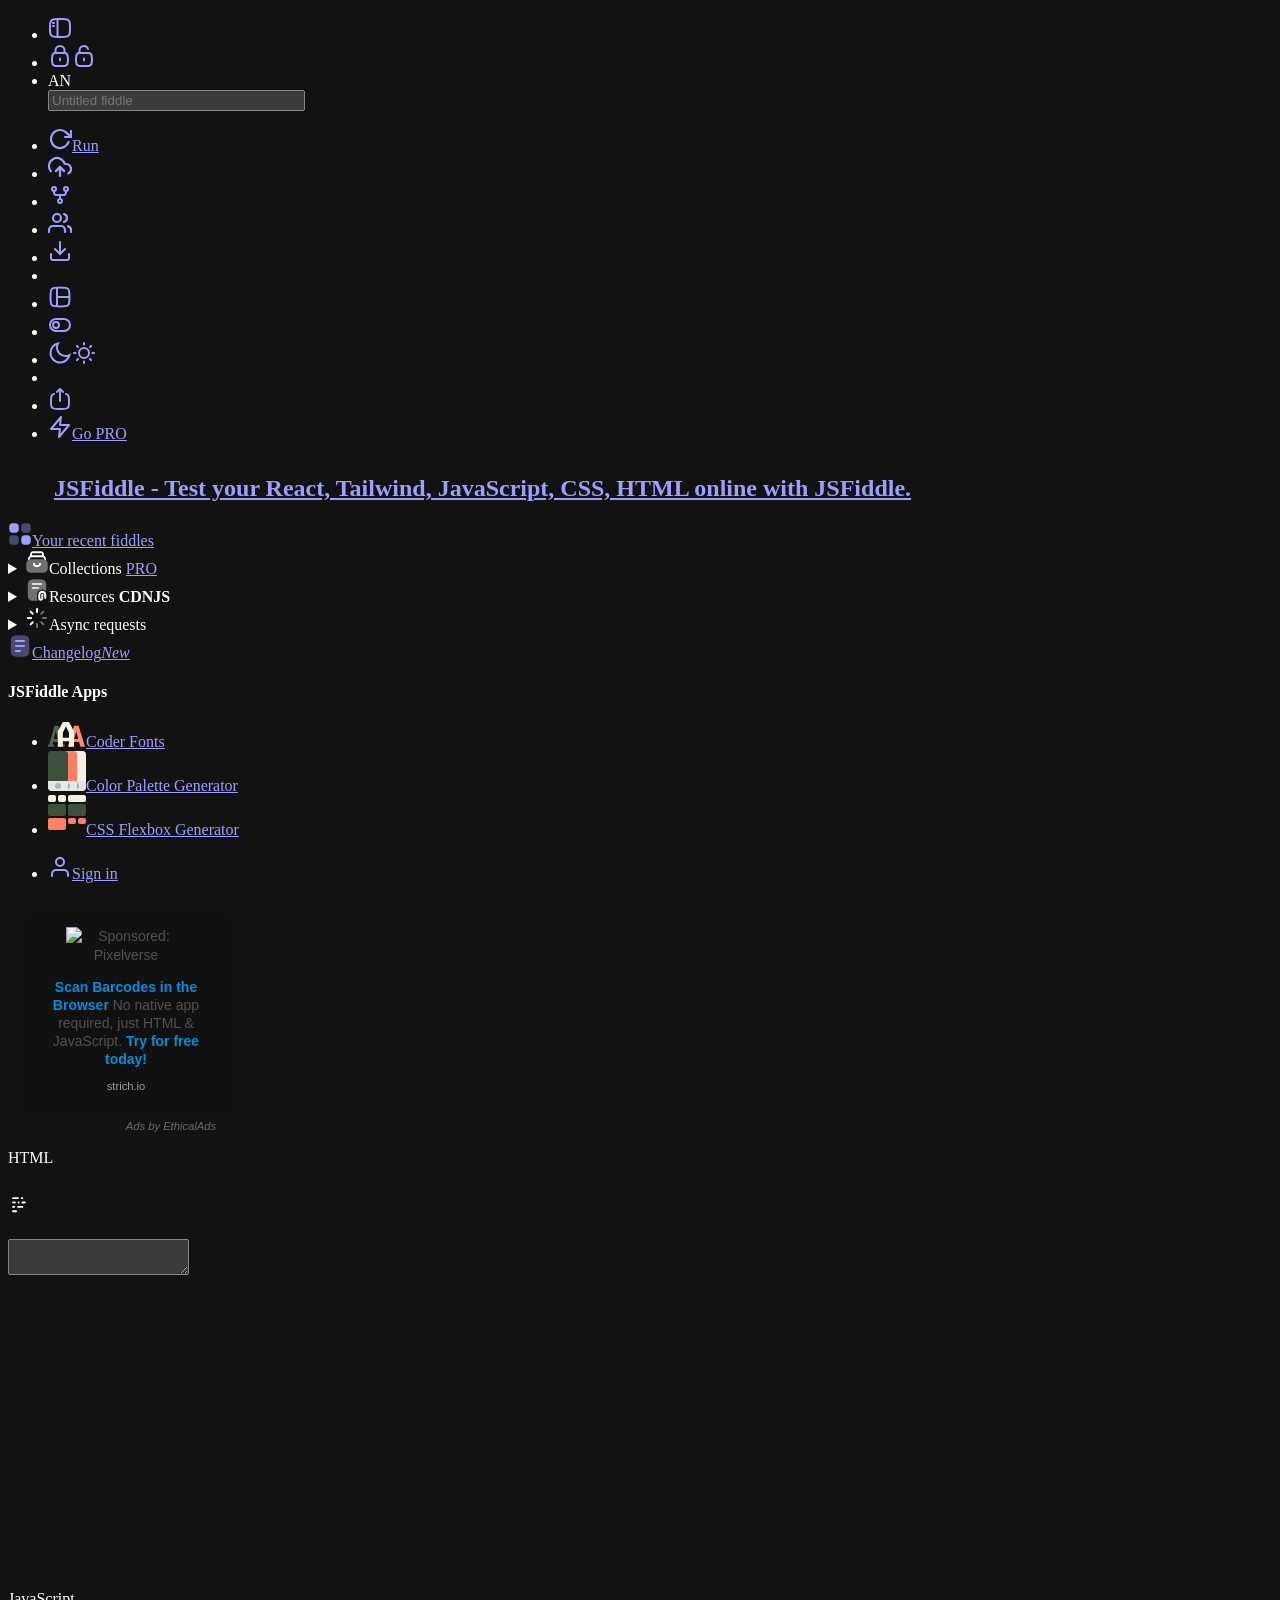
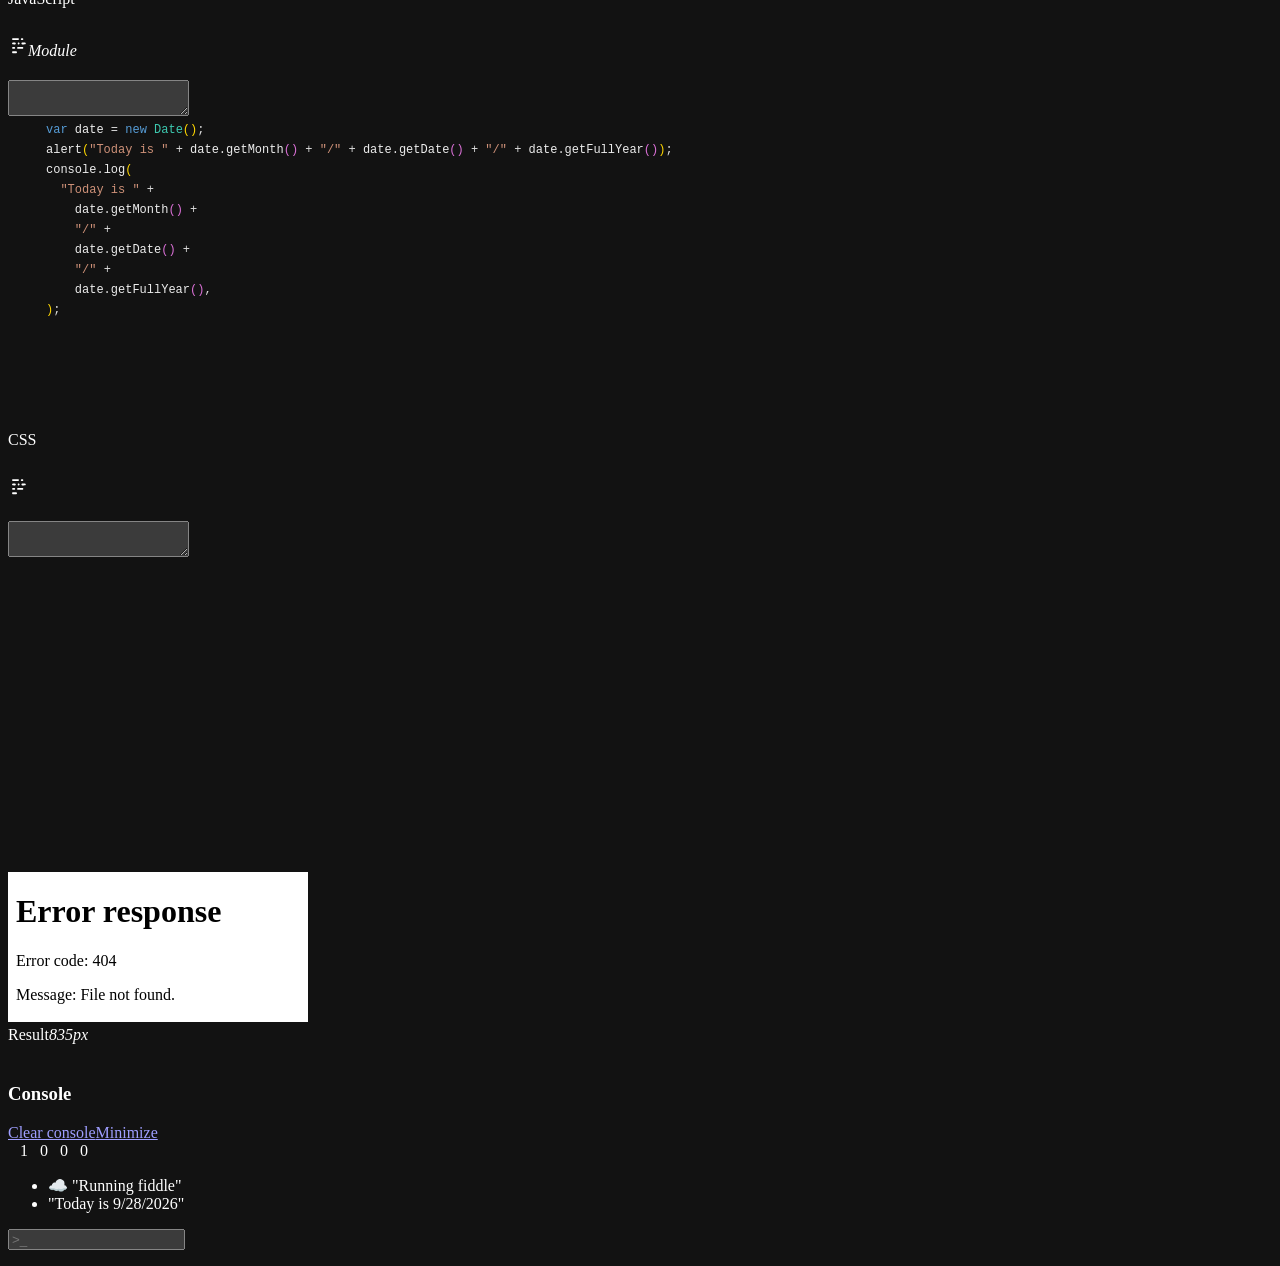
==== index.html @ a3ac90b1 "Rename JSFiddle - React, Tailwind, and code Playground.html to index.html" ====
<!DOCTYPE html>
<!-- saved from url=(0032)https://jsfiddle.net/hzfLcqu5/3/ -->
<html style="color-scheme: dark" class="hasJs"><!-- docker --><head><meta http-equiv="Content-Type" content="text/html; charset=UTF-8">
    
    <meta name="description" content="JSFiddle - Test your React, Tailwind, JavaScript, CSS, HTML online with JSFiddle.">
    <meta name="keywords" content="online javascript editor, testing javascript online, online ide, online code editor, html, css, react, tailwind online editor">
    <meta name="author" content="JSFiddle">
    <meta name="copyright" content="share alike">
    <meta name="ipc" content="US">
    

    <link rel="canonical" href="https://jsfiddle.net/">

    <meta name="robots" content="index, follow">
    <meta name="googlebot" content="index, follow">

    <meta property="og:type" content="website">
    <meta property="og:site_name" content="JSFiddle">
    <meta property="og:locale" content="en_US">
    <meta property="og:title" content="JSFiddle - React, Tailwind, and code Playground">
    <meta property="og:description" content="JSFiddle - Test your React, Tailwind, JavaScript, CSS, HTML online with JSFiddle.">
    <meta property="og:url" content="https://jsfiddle.net/">
    <meta property="og:image" content="https://jsfiddle.net/img/og-default.png">
    <meta property="og:image:width" content="1200">
    <meta property="og:image:height" content="630">
    <meta property="og:image:alt" content="JSFiddle - online code playground">


    <meta name="twitter:card" content="summary_large_image">
    <meta name="twitter:title" content="JSFiddle - React, Tailwind, and code Playground">
    <meta name="twitter:description" content="JSFiddle - Test your React, Tailwind, JavaScript, CSS, HTML online with JSFiddle.">
    <meta name="twitter:image" content="https://jsfiddle.net/img/og-default.png">

    <meta name="apple-mobile-web-app-capable" content="yes">
    <meta name="apple-touch-fullscreen" content="yes">
    <meta name="viewport" content="width=device-width, initial-scale=1, maximum-scale=1">
    <meta name="theme-color" media="(prefers-color-scheme: light)" content="#EFEFEF">
    <meta name="theme-color" media="(prefers-color-scheme: dark)" content="#1E1F1F">

    <script>document.documentElement.classList.add("hasJs")</script>

    <link rel="stylesheet" href="./JSFiddle - React, Tailwind, and code Playground_files/dist-skeleton-D7dAwnl6.css">

    
    
    <style type="text/css">@font-face {font-family:'Inter';font-style:normal;font-weight:100 900;src:url(/cf-fonts/v/inter/5.2.8/cyrillic-ext/wght/normal.woff2);unicode-range:U+0460-052F,U+1C80-1C8A,U+20B4,U+2DE0-2DFF,U+A640-A69F,U+FE2E-FE2F;font-display:swap;}@font-face {font-family:'Inter';font-style:normal;font-weight:100 900;src:url(/cf-fonts/v/inter/5.2.8/latin-ext/wght/normal.woff2);unicode-range:U+0100-02BA,U+02BD-02C5,U+02C7-02CC,U+02CE-02D7,U+02DD-02FF,U+0304,U+0308,U+0329,U+1D00-1DBF,U+1E00-1E9F,U+1EF2-1EFF,U+2020,U+20A0-20AB,U+20AD-20C0,U+2113,U+2C60-2C7F,U+A720-A7FF;font-display:swap;}@font-face {font-family:'Inter';font-style:normal;font-weight:100 900;src:url(/cf-fonts/v/inter/5.2.8/cyrillic/wght/normal.woff2);unicode-range:U+0301,U+0400-045F,U+0490-0491,U+04B0-04B1,U+2116;font-display:swap;}@font-face {font-family:'Inter';font-style:normal;font-weight:100 900;src:url(/cf-fonts/v/inter/5.2.8/vietnamese/wght/normal.woff2);unicode-range:U+0102-0103,U+0110-0111,U+0128-0129,U+0168-0169,U+01A0-01A1,U+01AF-01B0,U+0300-0301,U+0303-0304,U+0308-0309,U+0323,U+0329,U+1EA0-1EF9,U+20AB;font-display:swap;}@font-face {font-family:'Inter';font-style:normal;font-weight:100 900;src:url(/cf-fonts/v/inter/5.2.8/greek-ext/wght/normal.woff2);unicode-range:U+1F00-1FFF;font-display:swap;}@font-face {font-family:'Inter';font-style:normal;font-weight:100 900;src:url(/cf-fonts/v/inter/5.2.8/greek/wght/normal.woff2);unicode-range:U+0370-0377,U+037A-037F,U+0384-038A,U+038C,U+038E-03A1,U+03A3-03FF;font-display:swap;}@font-face {font-family:'Inter';font-style:normal;font-weight:100 900;src:url(/cf-fonts/v/inter/5.2.8/latin/wght/normal.woff2);unicode-range:U+0000-00FF,U+0131,U+0152-0153,U+02BB-02BC,U+02C6,U+02DA,U+02DC,U+0304,U+0308,U+0329,U+2000-206F,U+20AC,U+2122,U+2191,U+2193,U+2212,U+2215,U+FEFF,U+FFFD;font-display:swap;}</style>

    


    <script type="application/json" id="editor-bootstrap">{"config":{"shell":false,"paths":{"favorite":"/_make_favourite/","media":"/mooshellmedia/","render":"","saveSettings":"/_editor_options/","fork":"/_fork/","save":"/_save/","update":null,"loadDependencies":"/_get_dependencies/{lib_id}/","showProfile":"/_show_profile/","fiddlePrivacy":"/fiddles/toggle-private/","customPage":"/fiddles/custom_page/","server":"https://jsfiddle.net","showServer":"https://fiddle.jshell.net"},"value":{"html":"","js":"","css":""},"fiddle":{"version":null,"pastie_id":null,"slug":"","boilerplate":false,"private":false},"languages":{"current":{"html":{"id":0,"name":"HTML","monaco":"html","deprecated":false},"js":{"id":0,"name":"JavaScript","monaco":"javascript","deprecated":false},"css":{"id":0,"name":"CSS","monaco":"css","deprecated":false}},"options":{"html":[{"id":0,"name":"HTML","monaco":"html","deprecated":false},{"id":1,"name":"HAML","monaco":"html","deprecated":false}],"js":[{"id":0,"name":"JavaScript","monaco":"javascript","deprecated":false},{"id":1,"name":"CoffeeScript","monaco":"coffeescript","deprecated":false},{"id":2,"name":"JavaScript 1.7","monaco":"javascript","deprecated":true},{"id":3,"name":"Babel + JSX","monaco":"javascript","deprecated":false},{"id":4,"name":"TypeScript","monaco":"typescript","deprecated":false},{"id":5,"name":"CoffeeScript 2","monaco":"coffeescript","deprecated":false},{"id":6,"name":"Vue","monaco":"javascript","deprecated":false},{"id":7,"name":"React","monaco":"javascript","deprecated":false},{"id":8,"name":"Preact","monaco":"javascript","deprecated":false}],"css":[{"id":0,"name":"CSS","monaco":"css","deprecated":false},{"id":1,"name":"SCSS","monaco":"scss","deprecated":false},{"id":2,"name":"SASS","monaco":"scss","deprecated":false},{"id":4,"name":"PostCSS (Stage 0+)","monaco":"scss","deprecated":false},{"id":5,"name":"PostCSS (Stage 3+)","monaco":"scss","deprecated":false},{"id":6,"name":"Tailwind CSS","monaco":"css","deprecated":false}]}},"panelOptions":{"doctypes":[{"id":1,"name":"XHTML 1.0 Strict"},{"id":2,"name":"XHTML 1.0 Transitional"},{"id":3,"name":"HTML 5"},{"id":4,"name":"HTML 4.01 Strict"},{"id":5,"name":"HTML 4.01 Transitional"},{"id":6,"name":"HTML 4.01 Frameset"}],"jsLibraries":[{"name":"Alpine.js","options":[{"id":409,"label":"Alpine.js 2.1.2","selected":false}]},{"name":"AngularJS","options":[{"id":137,"label":"AngularJS 1.1.1","selected":false},{"id":180,"label":"AngularJS 1.2.1","selected":false},{"id":283,"label":"AngularJS 1.4.8","selected":false},{"id":281,"label":"AngularJS 2.0.0-alpha.47","selected":false}]},{"name":"Bonsai","options":[{"id":120,"label":"Bonsai 0.4.1","selected":false}]},{"name":"Brick","options":[{"id":176,"label":"Brick edge","selected":false}]},{"name":"CreateJS","options":[{"id":170,"label":"CreateJS 2013.09.25","selected":false},{"id":279,"label":"CreateJS 2015.05.21","selected":false}]},{"name":"D3","options":[{"id":134,"label":"D3 3.x","selected":false},{"id":386,"label":"D3 4.13.0","selected":false},{"id":397,"label":"D3 5.9.2","selected":false}]},{"name":"Dojo","options":[{"id":87,"label":"Dojo (nightly)","selected":false},{"id":372,"label":"Dojo 1.4.8","selected":false},{"id":370,"label":"Dojo 1.5.6","selected":false},{"id":368,"label":"Dojo 1.6.5","selected":false},{"id":366,"label":"Dojo 1.7.12","selected":false},{"id":364,"label":"Dojo 1.8.14","selected":false},{"id":362,"label":"Dojo 1.9.11","selected":false},{"id":360,"label":"Dojo 1.10.8","selected":false},{"id":358,"label":"Dojo 1.11.4","selected":false},{"id":356,"label":"Dojo 1.12.2","selected":false}]},{"name":"Ember","options":[{"id":190,"label":"Ember (latest)","selected":false}]},{"name":"Enyo","options":[{"id":115,"label":"Enyo (nightly)","selected":false},{"id":116,"label":"Enyo 2.0.1","selected":false},{"id":121,"label":"Enyo 2.1","selected":false},{"id":145,"label":"Enyo 2.2.0","selected":false},{"id":214,"label":"Enyo 2.4.0","selected":false},{"id":238,"label":"Enyo 2.5.1","selected":false},{"id":299,"label":"Enyo 2.7.0","selected":false}]},{"name":"ExtJS","options":[{"id":23,"label":"ExtJS 3.1.0","selected":false},{"id":109,"label":"ExtJS 3.4.0","selected":false},{"id":107,"label":"ExtJS 4.1.0","selected":false},{"id":80,"label":"ExtJS 4.1.1","selected":false},{"id":147,"label":"ExtJS 4.2.0","selected":false},{"id":258,"label":"ExtJS 5.0.0","selected":false},{"id":256,"label":"ExtJS 5.1.0","selected":false},{"id":338,"label":"ExtJS 6.2.0","selected":false}]},{"name":"FabricJS","options":[{"id":250,"label":"FabricJS 1.5.0","selected":false},{"id":342,"label":"FabricJS 1.7.7","selected":false},{"id":378,"label":"FabricJS 1.7.15","selected":false},{"id":380,"label":"FabricJS 1.7.20","selected":false}]},{"name":"Glow","options":[]},{"name":"Inferno","options":[{"id":336,"label":"Inferno 1.0.0-beta9","selected":false}]},{"name":"JSBlocks","options":[{"id":252,"label":"JSBlocks (edge)","selected":false}]},{"name":"KineticJS","options":[{"id":124,"label":"KineticJS 4.0.5","selected":false},{"id":139,"label":"KineticJS 4.3.1","selected":false}]},{"name":"Knockout.js","options":[{"id":104,"label":"Knockout.js 2.0.0","selected":false},{"id":117,"label":"Knockout.js 2.1.0","selected":false},{"id":122,"label":"Knockout.js 2.2.1","selected":false},{"id":163,"label":"Knockout.js 2.3.0","selected":false},{"id":172,"label":"Knockout.js 3.0.0","selected":false},{"id":388,"label":"Knockout.js 3.4.2","selected":false}]},{"name":"Lo-Dash","options":[{"id":167,"label":"Lo-Dash 2.2.1","selected":false}]},{"name":"Minified","options":[{"id":164,"label":"Minified 1.0 beta1","selected":false}]},{"name":"MithrilJS","options":[{"id":273,"label":"MithrilJS 0.2.0","selected":false},{"id":390,"label":"MithrilJS 1.1.6","selected":false}]},{"name":"Mootools","options":[{"id":59,"label":"Mootools (nightly)","selected":false},{"id":62,"label":"Mootools 1.3.2","selected":false},{"id":63,"label":"Mootools 1.3.2 (compat)","selected":false},{"id":95,"label":"Mootools 1.4.5","selected":false},{"id":96,"label":"Mootools 1.4.5 (compat)","selected":false},{"id":216,"label":"Mootools 1.5.1","selected":false},{"id":263,"label":"Mootools 1.5.2","selected":false},{"id":329,"label":"Mootools 1.5.2 (compat)","selected":false},{"id":325,"label":"Mootools 1.6.0","selected":false},{"id":327,"label":"Mootools 1.6.0 (compat)","selected":false}]},{"name":"No-Library","options":[{"id":11,"label":"No-Library (pure JS)","selected":true}]},{"name":"OpenUI5","options":[{"id":271,"label":"OpenUI5 (latest, mobile)","selected":false}]},{"name":"Paper.js","options":[{"id":158,"label":"Paper.js 0.22","selected":false}]},{"name":"Pixi","options":[{"id":315,"label":"Pixi 3.0.11","selected":false},{"id":331,"label":"Pixi 4.0.0","selected":false}]},{"name":"Processing.js","options":[{"id":67,"label":"Processing.js 1.2.3","selected":false},{"id":81,"label":"Processing.js 1.3.6","selected":false},{"id":135,"label":"Processing.js 1.4.1","selected":false},{"id":206,"label":"Processing.js 1.4.7","selected":false}]},{"name":"Prototype","options":[{"id":4,"label":"Prototype 1.6.1.0","selected":false},{"id":265,"label":"Prototype 1.7.3","selected":false}]},{"name":"RactiveJS","options":[{"id":287,"label":"RactiveJS 0.7.3","selected":false}]},{"name":"Raphael","options":[{"id":30,"label":"Raphael 1.4","selected":false},{"id":36,"label":"Raphael 1.5.2","selected":false},{"id":76,"label":"Raphael 2.1.0","selected":false}]},{"name":"React","options":[{"id":159,"label":"React 0.3.2","selected":false},{"id":166,"label":"React 0.4.0","selected":false},{"id":184,"label":"React 0.8.0","selected":false},{"id":192,"label":"React 0.9.0","selected":false},{"id":285,"label":"React 0.14.3","selected":false}]},{"name":"RightJS","options":[{"id":45,"label":"RightJS 2.1.1","selected":false},{"id":136,"label":"RightJS 2.3.1","selected":false}]},{"name":"Riot","options":[{"id":382,"label":"Riot 3.7.4","selected":false}]},{"name":"Shipyard","options":[{"id":99,"label":"Shipyard (nightly)","selected":false},{"id":105,"label":"Shipyard 0.2","selected":false}]},{"name":"Thorax","options":[{"id":143,"label":"Thorax 2.0.0rc3","selected":false},{"id":174,"label":"Thorax 2.0.0rc6","selected":false}]},{"name":"Three.js","options":[{"id":82,"label":"Three.js r54","selected":false},{"id":399,"label":"Three.js 105","selected":false}]},{"name":"Underscore","options":[{"id":111,"label":"Underscore 1.3.3","selected":false},{"id":133,"label":"Underscore 1.4.3","selected":false},{"id":160,"label":"Underscore 1.4.4","selected":false},{"id":267,"label":"Underscore 1.8.3","selected":false}]},{"name":"Vue","options":[{"id":236,"label":"Vue (edge)","selected":false},{"id":289,"label":"Vue 1.0.12","selected":false},{"id":344,"label":"Vue 2.2.1","selected":false}]},{"name":"WebApp Install","options":[{"id":142,"label":"WebApp Install 0.1","selected":false}]},{"name":"XTK","options":[{"id":106,"label":"XTK edge","selected":false}]},{"name":"YUI","options":[{"id":9,"label":"YUI 2.8.0r4","selected":false},{"id":102,"label":"YUI 3.5.0","selected":false},{"id":118,"label":"YUI 3.6.0","selected":false},{"id":123,"label":"YUI 3.7.3","selected":false},{"id":130,"label":"YUI 3.8.0","selected":false},{"id":153,"label":"YUI 3.10.1","selected":false},{"id":182,"label":"YUI 3.14.0","selected":false},{"id":204,"label":"YUI 3.16.0","selected":false},{"id":230,"label":"YUI 3.17.2","selected":false}]},{"name":"Zepto","options":[{"id":90,"label":"Zepto 1.0rc1","selected":false}]},{"name":"jQuery","options":[{"id":46,"label":"jQuery (edge)","selected":false},{"id":131,"label":"jQuery 1.9.1","selected":false},{"id":248,"label":"jQuery 2.1.3","selected":false},{"id":319,"label":"jQuery 2.2.4","selected":false},{"id":376,"label":"jQuery 3.2.1","selected":false},{"id":384,"label":"jQuery 3.3.1","selected":false},{"id":401,"label":"jQuery 3.4.1","selected":false}]},{"name":"jQuery Slim","options":[{"id":407,"label":"jQuery Slim 3.2.1","selected":false},{"id":405,"label":"jQuery Slim 3.3.1","selected":false},{"id":403,"label":"jQuery Slim 3.4.1","selected":false}]},{"name":"jTypes","options":[{"id":165,"label":"jTypes 2.1.0","selected":false}]},{"name":"qooxdoo","options":[{"id":127,"label":"qooxdoo 2.0.3","selected":false},{"id":126,"label":"qooxdoo 2.1","selected":false}]},{"name":"svg.js","options":[{"id":395,"label":"svg.js 2.6.5","selected":false},{"id":393,"label":"svg.js 2.7.1","selected":false},{"id":391,"label":"svg.js 3.0.5","selected":false}]}],"dependencies":[],"values":{"doctype":3,"bodyTag":"","jsLib":11,"jsLibOption":"","normalizeCss":false}},"boilerplates":[{"name":"Tailwind Checkboxes","path":"/boilerplate/tailwind-css-checkboxes"},{"name":"Import a JS Module","path":"/boilerplate/module-import"},{"name":"jQuery","path":"/boilerplate/jquery"},{"name":"React + JSX","path":"/boilerplate/react-jsx"},{"name":"Preact","path":"/boilerplate/preact"},{"name":"TypeScript","path":"/boilerplate/typescript"},{"name":"CoffeeScript","path":"/boilerplate/coffeescript"},{"name":"SCSS","path":"/boilerplate/scss"},{"name":"CSS Grid","path":"/boilerplate/responsive-css-grid"},{"name":"Bootstrap","path":"/boilerplate/bootstrap"},{"name":"PostCSS","path":"/boilerplate/postcss"}],"header":{"proPath":"/pro/","title":null,"titlePlaceholder":"Untitled fiddle","description":null,"expirationDays":180,"expirationOptions":[{"value":1,"label":"1 day","signedInOnly":false},{"value":10,"label":"10 days","signedInOnly":false},{"value":30,"label":" 1 month","signedInOnly":false},{"value":180,"label":"6 months","signedInOnly":false},{"value":365,"label":" 1 year","signedInOnly":true},{"value":null,"label":"Keep forever","signedInOnly":true}],"titleSuggestion":"🦄 created this title suggestion for you","author":{"initials":"AN","tooltip":null,"interactive":false}},"session":{"signedIn":false,"user":null,"paths":{"login":"/user/login/","signup":"/user/signup/","resetPassword":"/user/reset_password/","logout":"/user/logout/","pro":"/pro/","groups":"/user/collections/","newGroup":"/user/collections/new/","newGroupModal":"/user/collections/new/?modal=true","settings":"/user/settings/profile/","domains":"/user/settings/domains/","dashboard":"/user/fiddles/","fiddles":"/user/fiddles/all/"},"csrfToken":"_5gOe-QoAaucfX9cHQlJ85fwPyXAshSNqidzwCBs6UITcM_ER_IKzt-SsTuTAJiTg6Z9yjkQdaiuhkwpZ-evYg"},"auth":{"recaptchaSiteKey":"6Ld-VIYoAAAAAFcXu3kzVsf5vYpU4gJbYH7t51gj","recaptchaAction":"signup"},"isAuthor":false,"spam":false,"sourceType":null,"show_boilerplates":true,"show_console":true,"show_chat":false,"sidebar":{"brand":{"logoUrl":null,"homePath":"/","tagline":"JSFiddle - Test your React, Tailwind, JavaScript, CSS, HTML online with JSFiddle.","newFiddle":"Create a new fiddle"},"sections":{"yourFiddles":true,"customDomain":true,"collections":true,"resources":true,"async":true,"changelog":true,"miniApps":true},"promotion":null,"miniApps":[{"id":"coderfonts","name":"Coder Fonts","path":"/coderfonts","href":"https://jsfiddle.net/coderfonts","modalId":"modal-coderfonts"},{"id":"cpg","name":"Color Palette Generator","path":"/color-palette-generator","href":"https://jsfiddle.net/color-palette-generator","modalId":"modal-cpg"},{"id":"flexbox","name":"CSS Flexbox Generator","path":"/css-flexbox-generator","href":"https://jsfiddle.net/css-flexbox-generator","modalId":"modal-flexbox"}],"collections":[],"customDomain":null},"flash":[],"bootstrap":{"whitelistRequirement":false,"autorun":false}},"i18n":{"modal":{"common":{"open_in_new_tab":"Open in a new tab"},"auth":{"login_title":"Welcome back","signup_title":"Create an account","login":"Your login","email":"E-mail address","username":"Username","password":"Password","log_in":"Log in","sign_up":"Create an account","working":"One moment...","need_account":"Need an account?","have_account":"Already have an account?","reset_password":"Reset password","terms_html":"By signing up you agree to our \u003ca href=\"/terms\" target=\"_blank\" rel=\"noopener\"\u003eterms\u003c/a\u003e and \u003ca href=\"/privacy\" target=\"_blank\" rel=\"noopener\"\u003eprivacy policy\u003c/a\u003e","logged_in":"Signed in as %{name}","greetings":{"default":["Welcome back, %{name}","Oh, it's %{name}, nice!","You're in, let's code","%{name} has entered the fiddle","Good to see you, %{name}","Right then, %{name}. Let's fiddle.","Ready when you are, %{name}","Signed in. Go break something."],"returning":["Long time no see, let's code","Finally, %{name} returns!","Look who's back — it's %{name}","%{name}! We were starting to worry.","It's been a while, %{name}. Welcome back."],"night_owl":["Late night, %{name}?","The bugs are asleep, %{name}. Now's your chance.","Burning the midnight oil, %{name}?"]},"signed_up":"Welcome to JSFiddle, %{name}","failed":"Could not reach the server. Please try again."},"add_group":{"title":"Add a new collection","subtitle":"Collect your fiddles in collections"},"changelog":{"title":"JSFiddle changelog","subtitle":"A log of all the changes made to JSFiddle – big and small."},"cpg":{"title":"Color Palette Generator","subtitle":"Generate a cool color palette with a few clicks"},"flexbox":{"title":"CSS Flexbox Generator","subtitle":"Generate your CSS Flexbox layout in the simplest of ways"},"coderfonts":{"title":"Coder Fonts","subtitle":"Curated list of quality monospace fonts for coders"},"editor_settings":{"title":"Editor settings","subtitle":"Customize the behavior and feel of the editor","indent_with_spaces":"Indent with spaces","code_autocomplete":"Code autocomplete","console_title":"Console","console_in_editor":"Console in the editor","log_in_to_use_auto_running":"Log in to use auto-running","log_in_to_use_auto_saving":"Log in to use auto-saving","option_default":"Default","option_2_spaces":"2 spaces","option_4_spaces":"4 spaces"},"embed":{"title":"Share or embed fiddle","subtitle":"Customize the embeddable experience for websites","accent_color":"Accent color","font_color":"Font color","menu_background":"Menu background","code_background":"Code background"},"go_pro":{"title":"Join the 4+ million users, and keep the JSFiddle dream alive.","pages_title":"Get Fiddle Pages with PRO","companies_text":"JSFiddle is used by you and 4+ million other developers, in many companies ...","educational_text":"... and top educational institutions:","join_as_pro":"Join as PRO"},"panel_options":{"title":"Code panel options","subtitle":"Change code languages, preprocessors and plugins"},"whitelist":{"title":"Please \u003cstrong\u003eWhitelist\u003c/strong\u003e JSFiddle in your content blocker.","body":"Help keep JSFiddle free for always by one of two ways:","action1":"\u003cstrong class='whitelist'\u003eWhitelist JSFiddle\u003c/strong\u003e in your content blocker (two clicks)","action2":"and get access to additional PRO features →"},"your_fiddles":{"title":"Your recent fiddles","subtitle":"Recently created fiddles, including ones created while logged out","loading":"Loading your fiddles…","error":"Your fiddles could not be loaded.","retry":"Try again"}},"common":{"drafts":{"unsaved_changes":"This fiddle has previously unsaved changes.","apply_changes":"Apply changes","discard":"Discard"},"language":"Language","settings":"Settings","logout":"Logout","sign_in":"Sign in","new_group":"New collection","anonymous":"Anonymous"},"placeholders":{"no_fiddles_here":"No fiddles here","no_fiddles_desc":"Most recently saved fiddles will show here - no matter if you're logged in or out.\u003cbr\u003eIf you're logged out, they will disappear after a while."},"domains":{"sidebar_title":"Fiddle Pages","custom_path":"Custom path","vanity_placeholder":"docs-v2/intro","make_homepage":"Homepage","page_live_at":"Page live at","sidebar_hint_html":"Host your JSFiddle project under your own domain name.","sidebar_hint_example":"projectjs.io/docs-v2/intro","set_up_custom_domain_html":"Set up custom domain \u0026rarr;","save_first":"Save your fiddle first"},"editor":{"actions":{"run":"Run","run_fiddle":"Run fiddle","save":"Save fiddle","update":"Update","fork":"Fork fiddle into a new one","set_as_base":"Set this version as base","tidy":"Tidy the code with Prettify","collaborate":"Collaborate on this fiddle","embed":"Embed fiddle on websites/blogs","download":"Download fiddle","switch_theme":"Switch theme","editor_settings":"Editor settings","change_layout":"Change panels layout"},"chat":{"title":"Fiddler AI","toggle":"Fiddler AI","empty":"Ask for a change and the assistant will make it in the panels.","placeholder":"Ask for a change…","empty_new":"Describe what you want to build and the assistant will write it in the panels.","placeholder_new":"Describe what to build…","stop":"Stop","retry":"Retry","copy_code":"Copy","copied":"Copied","follow_ups":"Suggested next steps","usage":"$%{cost}","usage_cached":"%{percent}% of prompt tokens read from cache","context":"Context %{percent}% full - auto-compact is %{state}.","tip_context":"Context","tip_context_body":"%{tokens} of %{budget} tokens in the last request (%{percent}%).","tip_cache":"Cache","tip_cache_body":"%{cached} of %{prompt} prompt tokens read from cache (%{percent}%). Cached tokens are counted in full but billed at a fraction.","tip_cache_none":"None of the %{prompt} prompt tokens sent so far were read from cache.","tip_autocompact":"Auto-compact is %{state}.","tip_model_context":"%{tokens} tokens of context","tip_model_price":"$%{input} in / $%{output} out per 1M tokens","free":"Free","autocompact":"Auto-compact","autocompact_on":"on","autocompact_off":"off","thinking":"Thinking…","clear":"Clear conversation","settings":"Settings","close":"Close","pop_out":"Pop out into a floating window","collapse":"Collapse into a panel","model":"Model","one_step":"1 step","steps":"%{count} steps","tools_expand":"Show every step","tools_with":{"write_panel":"Writing %{detail}","read_panel":"Reading %{detail}","edit_panel":"Editing %{detail}","tidy_code":"Tidying %{detail}"},"tools":{"read_panel":"Reading code","edit_panel":"Editing code","write_panel":"Writing code","switch_language":"Switching language","focus_panel":"Focusing panel","run_fiddle":"Running fiddle","read_console":"Reading console","read_result":"Reading result","tidy_code":"Tidying code","set_title":"Setting title","save_fiddle":"Saving fiddle","fork_fiddle":"Forking fiddle"},"commands_label":"Commands","commands":{"run":"Run the fiddle","save":"Save the fiddle","clear":"Clear the conversation","compact":"Shrink the conversation to free up context","explain":"Explain how this fiddle works","fix":"Find and fix what's broken"},"arguments":{"explain":"part","fix":"problem"},"compacted":"Conversation compacted","compact_nothing":"Nothing to compact yet","effort":"Effort","efforts":{"low":"Low","medium":"Medium","high":"High"},"provider":"Provider","key_title":"Add your key","key_intro":"Fiddler AI needs your API key to work while in Beta.","your_key":"Your %{provider} API Key","save_key":"Save key","remove_key":"Remove key","get_api_key":"Get an API Key","too_short":"That key looks too short for %{provider}.","coming_soon":"Coming soon"},"header":{"collapse_sidebar":"Collapse sidebar","make_public":"Make this fiddle public","make_private":"Make this fiddle private","go_pro":"Go PRO"},"panels":{"result":"Result","tidy":"Tidy the code with Prettify"},"embed":{"tabs":"Tabs","visual":"Visual","light":"Light","dark":"Dark","embed_snippet":"Embed snippet","prefer_iframe":"Prefer iframe?","use_script":"Use script","iframe_info":"\u003cp\u003e\u003cstrong\u003eNo autoresizing\u003c/strong\u003e to fit the code\u003c/p\u003e\u003cp\u003e\u003cstrong\u003eRender blocking\u003c/strong\u003e of the parent page\u003c/p\u003e"},"settings":{"theme":{"system":"System","dark":"Dark","light":"Light"},"general":"General","line_numbers":"Line numbers","wrap_lines":"Wrap lines","indent_with_tabs":"Indent with tabs","indent_size":"Indent size","font_size":"Font size","font_family":"Font family","behavior":"Behavior","auto_run_code":"Auto-run code","auto_run_validating":"Only auto-run code that validates","auto_save":"Auto-save code","clear_console":"Clear console on run","live_code_validation":"Live code validation","editor_layout":"Editor layout","classic":"Classic","columns":"Columns","bottom_results":"Bottom results","right_results":"Right results","tabs_columns":"Tabs (columns)","tabs_rows":"Tabs (rows)","chat_left":"Chat left","chat_bottom":"Chat bottom","code_hinting":"Code hinting (autocomplete)","hot_reload_css":"Hot reload CSS","hot_reload_html":"Hot reload HTML"},"popover":{"set_expiration":{"title":"Set fiddle expiration","signed_in_only":"Available for logged in users"},"js":{"frameworks":"Extensions","load_type":"Load type","script_attr":"\u003ccode\u003escript\u003c/code\u003e attribute"},"css":{"options":"Options"},"html":{"doctype":"Doctype","body_tag":"Body tag"}},"boilerplates":{"title":"Start with a boilerplate:"},"sidebar":{"user":{"dashboard":"Go to your Dashboard"},"your_recent_fiddles":{"title":"Your recent fiddles"},"changelog":{"title":"Changelog"},"meta":{"untitiled":"Untitled fiddle","no_description":"No description"},"resources":{"title":"Resources","type_name_from_cdn":"Type a library name to fetch from CDNJS"},"async":{"title":"Async requests","simulates_async_calls":"Simulating async requests:","see_docs":"See \u003ca href='https://jsfiddle.gitbook.io/help/async-requests' target='_new'\u003edocs\u003c/a\u003e for more info."},"other":{"title":"Other (links, license)","license":"License","license_body":"All code belongs to the poster and no license is enforced. JSFiddle or its authors are not responsible or liable for any loss or damage of any kind during the usage of provided code.","links":"Links"},"groups":{"title":"Collections","placeholder_value":"Add to collections","search_placeholder_value":"Search for collections","no_choices_text":"No more collections","no_results_text":"No collections found","item_select_text":"Press to select","you_have_no_groups":"You have no collections"},"author":{"title":"Author"},"toggle_sidebar":"Toggle sidebar"}}},"settings":{"defaults":{"layout":1,"themeMode":3,"tabSize":2,"matchBrackets":true,"lineNumbers":true,"wordWrap":true,"autoCloseTags":true,"autoCloseBrackets":true,"insertSpaces":true,"renderValidationDecorations":true,"autoRun":false,"autoRunValid":true,"autoSave":true,"clearConsole":false,"fontSize":12,"fontFamily":"Monaspace Argon","matchTags":false,"foldGutter":true,"quickSuggestions":true,"editorConsole":true,"hotreloadCss":true,"hotreloadHtml":false},"stored":{}}}</script>

    <link rel="icon" href="https://jsfiddle.net/img/favicon.png">

    

    <link rel="stylesheet" href="./JSFiddle - React, Tailwind, and code Playground_files/dist-editor-DWgZH3vK.css">
    
    <script src="./JSFiddle - React, Tailwind, and code Playground_files/editor-DZQQ82hN.js.download" crossorigin="" type="module"></script><link rel="modulepreload" href="https://jsfiddle.net/vite-dist/assets/sentry-kLLIaxAs.js" as="script" crossorigin="">
<link rel="modulepreload" href="https://jsfiddle.net/vite-dist/assets/rolldown-runtime-QTnfLwEv.js" as="script" crossorigin="">
<link rel="modulepreload" href="https://jsfiddle.net/vite-dist/assets/bootstrap-DaKDQiPU.js" as="script" crossorigin="">
<link rel="modulepreload" href="https://jsfiddle.net/vite-dist/assets/defineProperty-BbfpZ9Tg.js" as="script" crossorigin="">
<link rel="modulepreload" href="https://jsfiddle.net/vite-dist/assets/track-BZ0duVIe.js" as="script" crossorigin="">
<link rel="modulepreload" href="https://jsfiddle.net/vite-dist/assets/createApp-ShtPwBxQ.js" as="script" crossorigin="">
<link rel="modulepreload" href="https://jsfiddle.net/vite-dist/assets/storage-B6Hh5mUq.js" as="script" crossorigin="">
<link rel="modulepreload" href="https://jsfiddle.net/vite-dist/assets/recaptcha-QKVplycr.js" as="script" crossorigin="">
<link rel="modulepreload" href="https://jsfiddle.net/vite-dist/assets/SelectMenu-7shF-CrW.js" as="script" crossorigin=""><link rel="stylesheet" crossorigin="" href="./JSFiddle - React, Tailwind, and code Playground_files/editor-oYbJVJOI.css">
<link rel="stylesheet" crossorigin="" href="./JSFiddle - React, Tailwind, and code Playground_files/createApp--_9tkv_T.css">
<link rel="stylesheet" crossorigin="" href="./JSFiddle - React, Tailwind, and code Playground_files/SelectMenu-DW2u89Y6.css">

      <link rel="modulepreload" href="https://jsfiddle.net/vite-dist/assets/setup-Bb6REQan.js" crossorigin="">
      <link rel="modulepreload" href="https://jsfiddle.net/vite-dist/assets/editor.api-D3D3Zlbo.js" crossorigin="">
      <link rel="modulepreload" href="https://jsfiddle.net/vite-dist/assets/copyPasteContribution-utKOWiup.js" crossorigin="">
      <link rel="modulepreload" href="https://jsfiddle.net/vite-dist/assets/register-eIX4lbPO.js" crossorigin="">
      <link rel="preload" as="style" href="./JSFiddle - React, Tailwind, and code Playground_files/editor-Xd_rrG4c.css">
      <link rel="preload" as="style" href="./JSFiddle - React, Tailwind, and code Playground_files/copyPasteContribution-DIw5sQ9u.css">



    <title>JSFiddle - React, Tailwind, and code Playground</title>
  <style>@layer defaults{:root{--ea-container-md: 720px;--ea-container-lg: 960px;--ea-container-xl: 1040px;--ea-image-width: 120px;--ea-image-width-xs: 44px;--ea-image-placement-width: 180px;--ea-image-placement-width-horizontal: 320px;--ea-image-logo-width: 80px;--ea-fixedheader-height: 50px;--ea-font-size: 14px;--ea-font-family: -apple-system, BlinkMacSystemFont, Segoe UI, Roboto, Helvetica Neue, Arial, Noto Sans, sans-serif, Apple Color Emoji, Segoe UI Emoji, Segoe UI Symbol, Noto Color Emoji;--ea-bgcolor: rgba(0, 0, 0, 0.03);--ea-bgcolor-dark: rgba(255, 255, 255, 0.05);--ea-font-size-text-only-header: 18px;--ea-stylefixed-bgcolor: rgb(220, 220, 220);--ea-stylefixed-bgcolor-dark: rgb(80, 80, 80);--ea-color-link: rgb(80, 80, 80);--ea-color-link-dark: rgb(220, 220, 220);--ea-color-link-active: rgb(54.5, 54.5, 54.5);--ea-color-link-dark-active: rgb(245.5, 245.5, 245.5);--ea-color-link-callout: rgb(105.5, 105.5, 105.5);--ea-color-link-callout-dark: rgb(194.5, 194.5, 194.5);--ea-color-link-callout-active: #505050;--ea-color-link-callout-dark-active: gainsboro;--ea-color-link-bold: #088cdb;--ea-color-link-bold-dark: rgb(80.3788546256, 185.6299559471, 248.6211453744);--ea-color-domain: rgb(156.5, 156.5, 156.5);--ea-color-domain-dark: rgb(143.5, 143.5, 143.5);--ea-image-logo-filter: grayscale(1);--ea-image-logo-filter-dark: grayscale(1) invert(1)}}[data-ea-publisher].loaded{font-size:var(--ea-font-size);font-family:var(--ea-font-family);font-weight:normal;font-style:normal;letter-spacing:0px;vertical-align:baseline;line-height:1.3em}[data-ea-publisher].loaded a{text-decoration:none}[data-ea-publisher].loaded .ea-pixel{display:none}[data-ea-publisher].loaded .ea-content{margin:1em 1em .5em 1em;padding:1em;background:var(--ea-bgcolor);color:var(--ea-color-link);color:var(--ea-color-link)}[data-ea-publisher].loaded .ea-content a:link{color:var(--ea-color-link)}[data-ea-publisher].loaded .ea-content a:visited{color:var(--ea-color-link)}[data-ea-publisher].loaded .ea-content a:hover{color:var(--ea-color-link-active)}[data-ea-publisher].loaded .ea-content a:active{color:var(--ea-color-link-active)}[data-ea-publisher].loaded .ea-content a strong,[data-ea-publisher].loaded .ea-content a b{color:var(--ea-color-link-bold)}[data-ea-publisher].loaded .ea-callout{color:var(--ea-color-link-callout)}[data-ea-publisher].loaded .ea-callout a{font-size:.8em}[data-ea-publisher].loaded .ea-callout a:link{color:var(--ea-color-link-callout)}[data-ea-publisher].loaded .ea-callout a:visited{color:var(--ea-color-link-callout)}[data-ea-publisher].loaded .ea-callout a:hover{color:var(--ea-color-link-callout-active)}[data-ea-publisher].loaded .ea-callout a:active{color:var(--ea-color-link-callout-active)}[data-ea-publisher].loaded .ea-callout a strong,[data-ea-publisher].loaded .ea-callout a b{color:var(--ea-color-link-callout)}[data-ea-publisher].loaded .ea-domain{margin-top:.75em;font-size:.8em;text-align:center;color:var(--ea-color-domain)}[data-ea-publisher].loaded.dark{--ea-bgcolor: var(--ea-bgcolor-dark);--ea-stylefixed-bgcolor: var(--ea-stylefixed-bgcolor-dark);--ea-color-link: var(--ea-color-link-dark);--ea-color-link-active: var(--ea-color-link-dark-active);--ea-color-link-callout: var(--ea-color-link-callout-dark);--ea-color-link-callout-active: var(--ea-color-link-callout-dark-active);--ea-color-link-bold: var(--ea-color-link-bold-dark);--ea-color-domain: var(--ea-color-domain-dark);--ea-image-logo-filter: var(--ea-image-logo-filter-dark)}@media(prefers-color-scheme: dark){[data-ea-publisher].loaded.adaptive{--ea-bgcolor: var(--ea-bgcolor-dark);--ea-stylefixed-bgcolor: var(--ea-stylefixed-bgcolor-dark);--ea-color-link: var(--ea-color-link-dark);--ea-color-link-active: var(--ea-color-link-dark-active);--ea-color-link-callout: var(--ea-color-link-callout-dark);--ea-color-link-callout-active: var(--ea-color-link-callout-dark-active);--ea-color-link-bold: var(--ea-color-link-bold-dark);--ea-color-domain: var(--ea-color-domain-dark);--ea-image-logo-filter: var(--ea-image-logo-filter-dark)}}html.dark [data-ea-publisher].loaded.adaptive-css,body.dark [data-ea-publisher].loaded.adaptive-css,html[data-theme=dark] [data-ea-publisher].loaded.adaptive-css,body[data-theme=dark] [data-ea-publisher].loaded.adaptive-css,html[data-bs-theme=dark] [data-ea-publisher].loaded.adaptive-css,body[data-bs-theme=dark] [data-ea-publisher].loaded.adaptive-css{--ea-bgcolor: var(--ea-bgcolor-dark);--ea-stylefixed-bgcolor: var(--ea-stylefixed-bgcolor-dark);--ea-color-link: var(--ea-color-link-dark);--ea-color-link-active: var(--ea-color-link-dark-active);--ea-color-link-callout: var(--ea-color-link-callout-dark);--ea-color-link-callout-active: var(--ea-color-link-callout-dark-active);--ea-color-link-bold: var(--ea-color-link-bold-dark);--ea-color-domain: var(--ea-color-domain-dark);--ea-image-logo-filter: var(--ea-image-logo-filter-dark)}@media(prefers-color-scheme: dark){html.auto [data-ea-publisher].loaded.adaptive-css,body.auto [data-ea-publisher].loaded.adaptive-css,html.system [data-ea-publisher].loaded.adaptive-css,body.system [data-ea-publisher].loaded.adaptive-css,html[data-theme=auto] [data-ea-publisher].loaded.adaptive-css,body[data-theme=auto] [data-ea-publisher].loaded.adaptive-css,html[data-bs-theme=auto] [data-ea-publisher].loaded.adaptive-css,body[data-bs-theme=auto] [data-ea-publisher].loaded.adaptive-css{--ea-bgcolor: var(--ea-bgcolor-dark);--ea-stylefixed-bgcolor: var(--ea-stylefixed-bgcolor-dark);--ea-color-link: var(--ea-color-link-dark);--ea-color-link-active: var(--ea-color-link-dark-active);--ea-color-link-callout: var(--ea-color-link-callout-dark);--ea-color-link-callout-active: var(--ea-color-link-callout-dark-active);--ea-color-link-bold: var(--ea-color-link-bold-dark);--ea-color-domain: var(--ea-color-domain-dark);--ea-image-logo-filter: var(--ea-image-logo-filter-dark)}}[data-ea-publisher].loaded .ea-content{border:0px;border-radius:3px;box-shadow:0px 2px 3px rgba(0,0,0,.15)}[data-ea-publisher].loaded.raised .ea-content{border:0px;border-radius:3px;box-shadow:0px 2px 3px rgba(0,0,0,.15)}[data-ea-publisher].loaded.bordered .ea-content{border:1px solid rgba(0,0,0,.04);border-radius:3px;box-shadow:none}[data-ea-publisher].loaded.bordered.dark .ea-content{border:1px solid hsla(0,0%,100%,.07)}@media(prefers-color-scheme: dark){[data-ea-publisher].loaded.bordered.adaptive .ea-content{border:1px solid hsla(0,0%,100%,.07)}}[data-ea-publisher].loaded.flat .ea-content{border:0px;border-radius:3px;box-shadow:none}[data-ea-type=image].loaded,[data-ea-publisher]:not([data-ea-type]).loaded,.ea-type-image{display:inline-block}[data-ea-type=image].loaded .ea-content,[data-ea-publisher]:not([data-ea-type]).loaded .ea-content,.ea-type-image .ea-content{max-width:var(--ea-image-placement-width);overflow:auto;text-align:center}[data-ea-type=image].loaded .ea-content>a>img,[data-ea-publisher]:not([data-ea-type]).loaded .ea-content>a>img,.ea-type-image .ea-content>a>img{width:var(--ea-image-width);height:auto;display:inline-block}[data-ea-type=image].loaded .ea-content>.ea-text,[data-ea-publisher]:not([data-ea-type]).loaded .ea-content>.ea-text,.ea-type-image .ea-content>.ea-text{margin-top:1em;font-size:1em;text-align:center}[data-ea-type=image].loaded .ea-callout,[data-ea-publisher]:not([data-ea-type]).loaded .ea-callout,.ea-type-image .ea-callout{max-width:var(--ea-image-placement-width);margin:0em 1em 1em 1em;padding-left:1em;padding-right:1em;font-style:italic;text-align:right}[data-ea-type=image].loaded.horizontal .ea-content,[data-ea-publisher]:not([data-ea-type]).loaded.horizontal .ea-content,.ea-type-image.horizontal .ea-content{max-width:var(--ea-image-placement-width-horizontal)}[data-ea-type=image].loaded.horizontal .ea-content>a>img,[data-ea-publisher]:not([data-ea-type]).loaded.horizontal .ea-content>a>img,.ea-type-image.horizontal .ea-content>a>img{float:left;margin-right:1em}[data-ea-type=image].loaded.horizontal .ea-content .ea-text,[data-ea-publisher]:not([data-ea-type]).loaded.horizontal .ea-content .ea-text,.ea-type-image.horizontal .ea-content .ea-text{margin-top:0em;text-align:left;overflow:auto}[data-ea-type=image].loaded.horizontal .ea-callout,[data-ea-publisher]:not([data-ea-type]).loaded.horizontal .ea-callout,.ea-type-image.horizontal .ea-callout{max-width:var(--ea-image-placement-width-horizontal);text-align:right}[data-ea-type=text].loaded,.ea-type-text{font-size:var(--ea-font-size)}[data-ea-type=text].loaded .ea-content,.ea-type-text .ea-content{text-align:left}[data-ea-type=text].loaded .ea-callout,.ea-type-text .ea-callout{margin:.5em 1em 1em 1em;padding-left:1em;padding-right:1em;text-align:right;font-style:italic}[data-ea-type=text-only-large-v1].loaded,[data-ea-type=logo-large-v1].loaded,.ea-type-text-large{font-size:var(--ea-font-size);margin:1em 0}[data-ea-type=text-only-large-v1].loaded .ea-logo,[data-ea-type=logo-large-v1].loaded .ea-logo,.ea-type-text-large .ea-logo{float:right;margin-left:1em;margin-bottom:1em}[data-ea-type=text-only-large-v1].loaded img,[data-ea-type=logo-large-v1].loaded img,.ea-type-text-large img{width:var(--ea-image-logo-width);height:auto;filter:var(--ea-image-logo-filter)}[data-ea-type=text-only-large-v1].loaded .ea-headline,[data-ea-type=logo-large-v1].loaded .ea-headline,.ea-type-text-large .ea-headline{font-size:var(--ea-font-size-text-only-header);font-weight:bold;margin-bottom:.5em;text-align:left}[data-ea-type=text-only-large-v1].loaded .ea-body,[data-ea-type=logo-large-v1].loaded .ea-body,.ea-type-text-large .ea-body{margin-bottom:.5em;text-align:left}[data-ea-type=text-only-large-v1].loaded .ea-cta,[data-ea-type=logo-large-v1].loaded .ea-cta,.ea-type-text-large .ea-cta{border-radius:.5em;border:1px solid var(--ea-color-link);color:var(--ea-color-link);display:inline-block;font-weight:bold;padding:.25em .5em}[data-ea-type=text-only-large-v1].loaded .ea-cta::after,[data-ea-type=logo-large-v1].loaded .ea-cta::after,.ea-type-text-large .ea-cta::after{content:" ↗"}[data-ea-type=text-only-large-v1].loaded .ea-callout,[data-ea-type=logo-large-v1].loaded .ea-callout,.ea-type-text-large .ea-callout{margin:.5em 1em 1em 1em;padding-left:1em;padding-right:1em;text-align:right;font-style:italic}[data-ea-style=stickybox].loaded{position:fixed;bottom:20px;right:20px;z-index:100}[data-ea-style=stickybox].loaded .ea-type-image .ea-stickybox-hide{cursor:pointer;position:absolute;top:.75em;right:.75em;background-color:#fefefe;border:1px solid #088cdb;border-radius:50%;color:#088cdb;font-size:1em;text-align:center;height:1.5em;width:1.5em;line-height:1.4}[data-ea-style=stickybox].loaded .ea-type-text{display:none !important}@media(max-width: 1300px){[data-ea-style=stickybox].loaded{position:static;bottom:0;right:0;margin:auto;text-align:center}[data-ea-style=stickybox].loaded .ea-stickybox-hide{display:none}}@media(min-width: 1301px){[data-ea-style=stickybox].loaded .ea-type-image .ea-content{background:var(--ea-stylefixed-bgcolor)}}[data-ea-style=fixedfooter].loaded{position:fixed;bottom:0;left:0;z-index:200;width:100%;max-width:100%}[data-ea-style=fixedfooter].loaded .ea-type-text{width:100%;max-width:100%;display:flex;z-index:200;background:var(--ea-stylefixed-bgcolor)}[data-ea-style=fixedfooter].loaded .ea-type-text .ea-content{border:0px;border-radius:3px;box-shadow:none}[data-ea-style=fixedfooter].loaded .ea-type-text .ea-content{background-color:inherit;max-width:100%;margin:0;padding:1em;flex:auto}[data-ea-style=fixedfooter].loaded .ea-type-text .ea-callout{max-width:100%;margin:0;padding:1em;flex:initial}@media(max-width: 576px){[data-ea-style=fixedfooter].loaded .ea-type-text .ea-callout{display:none}}[data-ea-style=fixedfooter].loaded .ea-type-text .ea-fixedfooter-hide{cursor:pointer;color:var(--ea-color-link);padding:1em;flex:initial;margin:auto 0}[data-ea-style=fixedfooter].loaded .ea-type-text .ea-fixedfooter-hide span{padding:.25em;font-size:.8em;font-weight:bold;border:.15em solid var(--ea-color-link);border-radius:.5em;white-space:nowrap}[data-ea-style=fixedfooter].loaded .ea-type-image{display:none !important}[data-ea-style=fixedheader]{height:var(--ea-fixedheader-height);width:100%;max-width:100%;background:var(--ea-stylefixed-bgcolor);border-bottom:1px solid var(--ea-background-color)}@media(max-width: 768px){[data-ea-style=fixedheader]{display:none !important}}[data-ea-style=fixedheader].loaded .ea-type-image,[data-ea-style=fixedheader].loaded .ea-type-text{width:var(--ea-container-xl);margin:0 auto;display:flex}@media(max-width: 992px){[data-ea-style=fixedheader].loaded .ea-type-image,[data-ea-style=fixedheader].loaded .ea-type-text{width:var(--ea-container-md)}}@media(max-width: 1200px){[data-ea-style=fixedheader].loaded .ea-type-image,[data-ea-style=fixedheader].loaded .ea-type-text{width:var(--ea-container-lg)}}[data-ea-style=fixedheader].loaded .ea-type-image .ea-content,[data-ea-style=fixedheader].loaded .ea-type-text .ea-content{border:0px;border-radius:3px;box-shadow:none}[data-ea-style=fixedheader].loaded .ea-type-image .ea-content,[data-ea-style=fixedheader].loaded .ea-type-text .ea-content{background-color:inherit;max-width:100%;margin:0;padding:0;flex:auto;display:flex}[data-ea-style=fixedheader].loaded .ea-type-image .ea-content .ea-text,[data-ea-style=fixedheader].loaded .ea-type-text .ea-content .ea-text{margin-top:0;padding:1em;flex:auto;text-align:left}[data-ea-style=fixedheader].loaded .ea-type-image .ea-callout,[data-ea-style=fixedheader].loaded .ea-type-text .ea-callout{max-width:100%;margin:0;padding:1em;flex:initial}@media(max-width: 576px){[data-ea-style=fixedheader].loaded .ea-type-image .ea-callout,[data-ea-style=fixedheader].loaded .ea-type-text .ea-callout{display:none}}[data-ea-style=fixedheader].loaded .ea-type-image img{width:var(--ea-image-width-xs) !important;margin:.6em}[data-ea-style=fixedheader].loaded .ea-type-image .ea-domain{display:none}</style><div id="_bsa_srv-CKYD52JI_0"></div><link rel="stylesheet" crossorigin="" href="./JSFiddle - React, Tailwind, and code Playground_files/editor-Xd_rrG4c.css"><link rel="stylesheet" crossorigin="" href="./JSFiddle - React, Tailwind, and code Playground_files/copyPasteContribution-DIw5sQ9u.css"><script src="./JSFiddle - React, Tailwind, and code Playground_files/saved_resource" type="text/javascript" async=""></script><style type="text/css" media="screen" class="monaco-colors">.codicon-add:before { content: '\ea60'; }
.codicon-plus:before { content: '\ea60'; }
.codicon-gist-new:before { content: '\ea60'; }
.codicon-repo-create:before { content: '\ea60'; }
.codicon-lightbulb:before { content: '\ea61'; }
.codicon-light-bulb:before { content: '\ea61'; }
.codicon-repo:before { content: '\ea62'; }
.codicon-repo-delete:before { content: '\ea62'; }
.codicon-gist-fork:before { content: '\ea63'; }
.codicon-repo-forked:before { content: '\ea63'; }
.codicon-git-pull-request:before { content: '\ea64'; }
.codicon-git-pull-request-abandoned:before { content: '\ea64'; }
.codicon-record-keys:before { content: '\ea65'; }
.codicon-keyboard:before { content: '\ea65'; }
.codicon-tag:before { content: '\ea66'; }
.codicon-git-pull-request-label:before { content: '\ea66'; }
.codicon-tag-add:before { content: '\ea66'; }
.codicon-tag-remove:before { content: '\ea66'; }
.codicon-person:before { content: '\ea67'; }
.codicon-person-follow:before { content: '\ea67'; }
.codicon-person-outline:before { content: '\ea67'; }
.codicon-person-filled:before { content: '\ea67'; }
.codicon-source-control:before { content: '\ea68'; }
.codicon-mirror:before { content: '\ea69'; }
.codicon-mirror-public:before { content: '\ea69'; }
.codicon-star:before { content: '\ea6a'; }
.codicon-star-add:before { content: '\ea6a'; }
.codicon-star-delete:before { content: '\ea6a'; }
.codicon-star-empty:before { content: '\ea6a'; }
.codicon-comment:before { content: '\ea6b'; }
.codicon-comment-add:before { content: '\ea6b'; }
.codicon-alert:before { content: '\ea6c'; }
.codicon-warning:before { content: '\ea6c'; }
.codicon-search:before { content: '\ea6d'; }
.codicon-search-save:before { content: '\ea6d'; }
.codicon-log-out:before { content: '\ea6e'; }
.codicon-sign-out:before { content: '\ea6e'; }
.codicon-log-in:before { content: '\ea6f'; }
.codicon-sign-in:before { content: '\ea6f'; }
.codicon-eye:before { content: '\ea70'; }
.codicon-eye-unwatch:before { content: '\ea70'; }
.codicon-eye-watch:before { content: '\ea70'; }
.codicon-circle-filled:before { content: '\ea71'; }
.codicon-primitive-dot:before { content: '\ea71'; }
.codicon-close-dirty:before { content: '\ea71'; }
.codicon-debug-breakpoint:before { content: '\ea71'; }
.codicon-debug-breakpoint-disabled:before { content: '\ea71'; }
.codicon-debug-hint:before { content: '\ea71'; }
.codicon-terminal-decoration-success:before { content: '\ea71'; }
.codicon-primitive-square:before { content: '\ea72'; }
.codicon-edit:before { content: '\ea73'; }
.codicon-pencil:before { content: '\ea73'; }
.codicon-info:before { content: '\ea74'; }
.codicon-issue-opened:before { content: '\ea74'; }
.codicon-gist-private:before { content: '\ea75'; }
.codicon-git-fork-private:before { content: '\ea75'; }
.codicon-lock:before { content: '\ea75'; }
.codicon-mirror-private:before { content: '\ea75'; }
.codicon-close:before { content: '\ea76'; }
.codicon-remove-close:before { content: '\ea76'; }
.codicon-x:before { content: '\ea76'; }
.codicon-repo-sync:before { content: '\ea77'; }
.codicon-sync:before { content: '\ea77'; }
.codicon-clone:before { content: '\ea78'; }
.codicon-desktop-download:before { content: '\ea78'; }
.codicon-beaker:before { content: '\ea79'; }
.codicon-microscope:before { content: '\ea79'; }
.codicon-vm:before { content: '\ea7a'; }
.codicon-device-desktop:before { content: '\ea7a'; }
.codicon-file:before { content: '\ea7b'; }
.codicon-more:before { content: '\ea7c'; }
.codicon-ellipsis:before { content: '\ea7c'; }
.codicon-kebab-horizontal:before { content: '\ea7c'; }
.codicon-mail-reply:before { content: '\ea7d'; }
.codicon-reply:before { content: '\ea7d'; }
.codicon-organization:before { content: '\ea7e'; }
.codicon-organization-filled:before { content: '\ea7e'; }
.codicon-organization-outline:before { content: '\ea7e'; }
.codicon-new-file:before { content: '\ea7f'; }
.codicon-file-add:before { content: '\ea7f'; }
.codicon-new-folder:before { content: '\ea80'; }
.codicon-file-directory-create:before { content: '\ea80'; }
.codicon-trash:before { content: '\ea81'; }
.codicon-trashcan:before { content: '\ea81'; }
.codicon-history:before { content: '\ea82'; }
.codicon-clock:before { content: '\ea82'; }
.codicon-folder:before { content: '\ea83'; }
.codicon-file-directory:before { content: '\ea83'; }
.codicon-symbol-folder:before { content: '\ea83'; }
.codicon-logo-github:before { content: '\ea84'; }
.codicon-mark-github:before { content: '\ea84'; }
.codicon-github:before { content: '\ea84'; }
.codicon-terminal:before { content: '\ea85'; }
.codicon-console:before { content: '\ea85'; }
.codicon-repl:before { content: '\ea85'; }
.codicon-zap:before { content: '\ea86'; }
.codicon-symbol-event:before { content: '\ea86'; }
.codicon-error:before { content: '\ea87'; }
.codicon-stop:before { content: '\ea87'; }
.codicon-variable:before { content: '\ea88'; }
.codicon-symbol-variable:before { content: '\ea88'; }
.codicon-array:before { content: '\ea8a'; }
.codicon-symbol-array:before { content: '\ea8a'; }
.codicon-symbol-module:before { content: '\ea8b'; }
.codicon-symbol-package:before { content: '\ea8b'; }
.codicon-symbol-namespace:before { content: '\ea8b'; }
.codicon-symbol-object:before { content: '\ea8b'; }
.codicon-symbol-method:before { content: '\ea8c'; }
.codicon-symbol-function:before { content: '\ea8c'; }
.codicon-symbol-constructor:before { content: '\ea8c'; }
.codicon-symbol-boolean:before { content: '\ea8f'; }
.codicon-symbol-null:before { content: '\ea8f'; }
.codicon-symbol-numeric:before { content: '\ea90'; }
.codicon-symbol-number:before { content: '\ea90'; }
.codicon-symbol-structure:before { content: '\ea91'; }
.codicon-symbol-struct:before { content: '\ea91'; }
.codicon-symbol-parameter:before { content: '\ea92'; }
.codicon-symbol-type-parameter:before { content: '\ea92'; }
.codicon-symbol-key:before { content: '\ea93'; }
.codicon-symbol-text:before { content: '\ea93'; }
.codicon-symbol-reference:before { content: '\ea94'; }
.codicon-go-to-file:before { content: '\ea94'; }
.codicon-symbol-enum:before { content: '\ea95'; }
.codicon-symbol-value:before { content: '\ea95'; }
.codicon-symbol-ruler:before { content: '\ea96'; }
.codicon-symbol-unit:before { content: '\ea96'; }
.codicon-activate-breakpoints:before { content: '\ea97'; }
.codicon-archive:before { content: '\ea98'; }
.codicon-arrow-both:before { content: '\ea99'; }
.codicon-arrow-down:before { content: '\ea9a'; }
.codicon-arrow-left:before { content: '\ea9b'; }
.codicon-arrow-right:before { content: '\ea9c'; }
.codicon-arrow-small-down:before { content: '\ea9d'; }
.codicon-arrow-small-left:before { content: '\ea9e'; }
.codicon-arrow-small-right:before { content: '\ea9f'; }
.codicon-arrow-small-up:before { content: '\eaa0'; }
.codicon-arrow-up:before { content: '\eaa1'; }
.codicon-bell:before { content: '\eaa2'; }
.codicon-bold:before { content: '\eaa3'; }
.codicon-book:before { content: '\eaa4'; }
.codicon-bookmark:before { content: '\eaa5'; }
.codicon-debug-breakpoint-conditional-unverified:before { content: '\eaa6'; }
.codicon-debug-breakpoint-conditional:before { content: '\eaa7'; }
.codicon-debug-breakpoint-conditional-disabled:before { content: '\eaa7'; }
.codicon-debug-breakpoint-data-unverified:before { content: '\eaa8'; }
.codicon-debug-breakpoint-data:before { content: '\eaa9'; }
.codicon-debug-breakpoint-data-disabled:before { content: '\eaa9'; }
.codicon-debug-breakpoint-log-unverified:before { content: '\eaaa'; }
.codicon-debug-breakpoint-log:before { content: '\eaab'; }
.codicon-debug-breakpoint-log-disabled:before { content: '\eaab'; }
.codicon-briefcase:before { content: '\eaac'; }
.codicon-broadcast:before { content: '\eaad'; }
.codicon-browser:before { content: '\eaae'; }
.codicon-bug:before { content: '\eaaf'; }
.codicon-calendar:before { content: '\eab0'; }
.codicon-case-sensitive:before { content: '\eab1'; }
.codicon-check:before { content: '\eab2'; }
.codicon-checklist:before { content: '\eab3'; }
.codicon-chevron-down:before { content: '\eab4'; }
.codicon-chevron-left:before { content: '\eab5'; }
.codicon-chevron-right:before { content: '\eab6'; }
.codicon-chevron-up:before { content: '\eab7'; }
.codicon-chrome-close:before { content: '\eab8'; }
.codicon-chrome-maximize:before { content: '\eab9'; }
.codicon-chrome-minimize:before { content: '\eaba'; }
.codicon-chrome-restore:before { content: '\eabb'; }
.codicon-circle-outline:before { content: '\eabc'; }
.codicon-circle:before { content: '\eabc'; }
.codicon-debug-breakpoint-unverified:before { content: '\eabc'; }
.codicon-terminal-decoration-incomplete:before { content: '\eabc'; }
.codicon-circle-slash:before { content: '\eabd'; }
.codicon-circuit-board:before { content: '\eabe'; }
.codicon-clear-all:before { content: '\eabf'; }
.codicon-clippy:before { content: '\eac0'; }
.codicon-close-all:before { content: '\eac1'; }
.codicon-cloud-download:before { content: '\eac2'; }
.codicon-cloud-upload:before { content: '\eac3'; }
.codicon-code:before { content: '\eac4'; }
.codicon-collapse-all:before { content: '\eac5'; }
.codicon-color-mode:before { content: '\eac6'; }
.codicon-comment-discussion:before { content: '\eac7'; }
.codicon-credit-card:before { content: '\eac9'; }
.codicon-dash:before { content: '\eacc'; }
.codicon-dashboard:before { content: '\eacd'; }
.codicon-database:before { content: '\eace'; }
.codicon-debug-continue:before { content: '\eacf'; }
.codicon-debug-disconnect:before { content: '\ead0'; }
.codicon-debug-pause:before { content: '\ead1'; }
.codicon-debug-restart:before { content: '\ead2'; }
.codicon-debug-start:before { content: '\ead3'; }
.codicon-debug-step-into:before { content: '\ead4'; }
.codicon-debug-step-out:before { content: '\ead5'; }
.codicon-debug-step-over:before { content: '\ead6'; }
.codicon-debug-stop:before { content: '\ead7'; }
.codicon-debug:before { content: '\ead8'; }
.codicon-device-camera-video:before { content: '\ead9'; }
.codicon-device-camera:before { content: '\eada'; }
.codicon-device-mobile:before { content: '\eadb'; }
.codicon-diff-added:before { content: '\eadc'; }
.codicon-diff-ignored:before { content: '\eadd'; }
.codicon-diff-modified:before { content: '\eade'; }
.codicon-diff-removed:before { content: '\eadf'; }
.codicon-diff-renamed:before { content: '\eae0'; }
.codicon-diff:before { content: '\eae1'; }
.codicon-diff-sidebyside:before { content: '\eae1'; }
.codicon-discard:before { content: '\eae2'; }
.codicon-editor-layout:before { content: '\eae3'; }
.codicon-empty-window:before { content: '\eae4'; }
.codicon-exclude:before { content: '\eae5'; }
.codicon-extensions:before { content: '\eae6'; }
.codicon-eye-closed:before { content: '\eae7'; }
.codicon-file-binary:before { content: '\eae8'; }
.codicon-file-code:before { content: '\eae9'; }
.codicon-file-media:before { content: '\eaea'; }
.codicon-file-pdf:before { content: '\eaeb'; }
.codicon-file-submodule:before { content: '\eaec'; }
.codicon-file-symlink-directory:before { content: '\eaed'; }
.codicon-file-symlink-file:before { content: '\eaee'; }
.codicon-file-zip:before { content: '\eaef'; }
.codicon-files:before { content: '\eaf0'; }
.codicon-filter:before { content: '\eaf1'; }
.codicon-flame:before { content: '\eaf2'; }
.codicon-fold-down:before { content: '\eaf3'; }
.codicon-fold-up:before { content: '\eaf4'; }
.codicon-fold:before { content: '\eaf5'; }
.codicon-folder-active:before { content: '\eaf6'; }
.codicon-folder-opened:before { content: '\eaf7'; }
.codicon-gear:before { content: '\eaf8'; }
.codicon-gift:before { content: '\eaf9'; }
.codicon-gist-secret:before { content: '\eafa'; }
.codicon-gist:before { content: '\eafb'; }
.codicon-git-commit:before { content: '\eafc'; }
.codicon-git-compare:before { content: '\eafd'; }
.codicon-compare-changes:before { content: '\eafd'; }
.codicon-git-merge:before { content: '\eafe'; }
.codicon-github-action:before { content: '\eaff'; }
.codicon-github-alt:before { content: '\eb00'; }
.codicon-globe:before { content: '\eb01'; }
.codicon-grabber:before { content: '\eb02'; }
.codicon-graph:before { content: '\eb03'; }
.codicon-gripper:before { content: '\eb04'; }
.codicon-heart:before { content: '\eb05'; }
.codicon-home:before { content: '\eb06'; }
.codicon-horizontal-rule:before { content: '\eb07'; }
.codicon-hubot:before { content: '\eb08'; }
.codicon-inbox:before { content: '\eb09'; }
.codicon-issue-reopened:before { content: '\eb0b'; }
.codicon-issues:before { content: '\eb0c'; }
.codicon-italic:before { content: '\eb0d'; }
.codicon-jersey:before { content: '\eb0e'; }
.codicon-json:before { content: '\eb0f'; }
.codicon-bracket:before { content: '\eb0f'; }
.codicon-kebab-vertical:before { content: '\eb10'; }
.codicon-key:before { content: '\eb11'; }
.codicon-law:before { content: '\eb12'; }
.codicon-lightbulb-autofix:before { content: '\eb13'; }
.codicon-link-external:before { content: '\eb14'; }
.codicon-link:before { content: '\eb15'; }
.codicon-list-ordered:before { content: '\eb16'; }
.codicon-list-unordered:before { content: '\eb17'; }
.codicon-live-share:before { content: '\eb18'; }
.codicon-loading:before { content: '\eb19'; }
.codicon-location:before { content: '\eb1a'; }
.codicon-mail-read:before { content: '\eb1b'; }
.codicon-mail:before { content: '\eb1c'; }
.codicon-markdown:before { content: '\eb1d'; }
.codicon-megaphone:before { content: '\eb1e'; }
.codicon-mention:before { content: '\eb1f'; }
.codicon-milestone:before { content: '\eb20'; }
.codicon-git-pull-request-milestone:before { content: '\eb20'; }
.codicon-mortar-board:before { content: '\eb21'; }
.codicon-move:before { content: '\eb22'; }
.codicon-multiple-windows:before { content: '\eb23'; }
.codicon-mute:before { content: '\eb24'; }
.codicon-no-newline:before { content: '\eb25'; }
.codicon-note:before { content: '\eb26'; }
.codicon-octoface:before { content: '\eb27'; }
.codicon-open-preview:before { content: '\eb28'; }
.codicon-package:before { content: '\eb29'; }
.codicon-paintcan:before { content: '\eb2a'; }
.codicon-pin:before { content: '\eb2b'; }
.codicon-play:before { content: '\eb2c'; }
.codicon-run:before { content: '\eb2c'; }
.codicon-plug:before { content: '\eb2d'; }
.codicon-preserve-case:before { content: '\eb2e'; }
.codicon-preview:before { content: '\eb2f'; }
.codicon-project:before { content: '\eb30'; }
.codicon-pulse:before { content: '\eb31'; }
.codicon-question:before { content: '\eb32'; }
.codicon-quote:before { content: '\eb33'; }
.codicon-radio-tower:before { content: '\eb34'; }
.codicon-reactions:before { content: '\eb35'; }
.codicon-references:before { content: '\eb36'; }
.codicon-refresh:before { content: '\eb37'; }
.codicon-regex:before { content: '\eb38'; }
.codicon-remote-explorer:before { content: '\eb39'; }
.codicon-remote:before { content: '\eb3a'; }
.codicon-remove:before { content: '\eb3b'; }
.codicon-replace-all:before { content: '\eb3c'; }
.codicon-replace:before { content: '\eb3d'; }
.codicon-repo-clone:before { content: '\eb3e'; }
.codicon-repo-force-push:before { content: '\eb3f'; }
.codicon-repo-pull:before { content: '\eb40'; }
.codicon-repo-push:before { content: '\eb41'; }
.codicon-report:before { content: '\eb42'; }
.codicon-request-changes:before { content: '\eb43'; }
.codicon-rocket:before { content: '\eb44'; }
.codicon-root-folder-opened:before { content: '\eb45'; }
.codicon-root-folder:before { content: '\eb46'; }
.codicon-rss:before { content: '\eb47'; }
.codicon-ruby:before { content: '\eb48'; }
.codicon-save-all:before { content: '\eb49'; }
.codicon-save-as:before { content: '\eb4a'; }
.codicon-save:before { content: '\eb4b'; }
.codicon-screen-full:before { content: '\eb4c'; }
.codicon-screen-normal:before { content: '\eb4d'; }
.codicon-search-stop:before { content: '\eb4e'; }
.codicon-server:before { content: '\eb50'; }
.codicon-settings-gear:before { content: '\eb51'; }
.codicon-settings:before { content: '\eb52'; }
.codicon-shield:before { content: '\eb53'; }
.codicon-smiley:before { content: '\eb54'; }
.codicon-sort-precedence:before { content: '\eb55'; }
.codicon-split-horizontal:before { content: '\eb56'; }
.codicon-split-vertical:before { content: '\eb57'; }
.codicon-squirrel:before { content: '\eb58'; }
.codicon-star-full:before { content: '\eb59'; }
.codicon-star-half:before { content: '\eb5a'; }
.codicon-symbol-class:before { content: '\eb5b'; }
.codicon-symbol-color:before { content: '\eb5c'; }
.codicon-symbol-constant:before { content: '\eb5d'; }
.codicon-symbol-enum-member:before { content: '\eb5e'; }
.codicon-symbol-field:before { content: '\eb5f'; }
.codicon-symbol-file:before { content: '\eb60'; }
.codicon-symbol-interface:before { content: '\eb61'; }
.codicon-symbol-keyword:before { content: '\eb62'; }
.codicon-symbol-misc:before { content: '\eb63'; }
.codicon-symbol-operator:before { content: '\eb64'; }
.codicon-symbol-property:before { content: '\eb65'; }
.codicon-wrench:before { content: '\eb65'; }
.codicon-wrench-subaction:before { content: '\eb65'; }
.codicon-symbol-snippet:before { content: '\eb66'; }
.codicon-tasklist:before { content: '\eb67'; }
.codicon-telescope:before { content: '\eb68'; }
.codicon-text-size:before { content: '\eb69'; }
.codicon-three-bars:before { content: '\eb6a'; }
.codicon-thumbsdown:before { content: '\eb6b'; }
.codicon-thumbsup:before { content: '\eb6c'; }
.codicon-tools:before { content: '\eb6d'; }
.codicon-triangle-down:before { content: '\eb6e'; }
.codicon-triangle-left:before { content: '\eb6f'; }
.codicon-triangle-right:before { content: '\eb70'; }
.codicon-triangle-up:before { content: '\eb71'; }
.codicon-twitter:before { content: '\eb72'; }
.codicon-unfold:before { content: '\eb73'; }
.codicon-unlock:before { content: '\eb74'; }
.codicon-unmute:before { content: '\eb75'; }
.codicon-unverified:before { content: '\eb76'; }
.codicon-verified:before { content: '\eb77'; }
.codicon-versions:before { content: '\eb78'; }
.codicon-vm-active:before { content: '\eb79'; }
.codicon-vm-outline:before { content: '\eb7a'; }
.codicon-vm-running:before { content: '\eb7b'; }
.codicon-watch:before { content: '\eb7c'; }
.codicon-whitespace:before { content: '\eb7d'; }
.codicon-whole-word:before { content: '\eb7e'; }
.codicon-window:before { content: '\eb7f'; }
.codicon-word-wrap:before { content: '\eb80'; }
.codicon-zoom-in:before { content: '\eb81'; }
.codicon-zoom-out:before { content: '\eb82'; }
.codicon-list-filter:before { content: '\eb83'; }
.codicon-list-flat:before { content: '\eb84'; }
.codicon-list-selection:before { content: '\eb85'; }
.codicon-selection:before { content: '\eb85'; }
.codicon-list-tree:before { content: '\eb86'; }
.codicon-debug-breakpoint-function-unverified:before { content: '\eb87'; }
.codicon-debug-breakpoint-function:before { content: '\eb88'; }
.codicon-debug-breakpoint-function-disabled:before { content: '\eb88'; }
.codicon-debug-stackframe-active:before { content: '\eb89'; }
.codicon-circle-small-filled:before { content: '\eb8a'; }
.codicon-debug-stackframe-dot:before { content: '\eb8a'; }
.codicon-terminal-decoration-mark:before { content: '\eb8a'; }
.codicon-debug-stackframe:before { content: '\eb8b'; }
.codicon-debug-stackframe-focused:before { content: '\eb8b'; }
.codicon-debug-breakpoint-unsupported:before { content: '\eb8c'; }
.codicon-symbol-string:before { content: '\eb8d'; }
.codicon-debug-reverse-continue:before { content: '\eb8e'; }
.codicon-debug-step-back:before { content: '\eb8f'; }
.codicon-debug-restart-frame:before { content: '\eb90'; }
.codicon-debug-alt:before { content: '\eb91'; }
.codicon-call-incoming:before { content: '\eb92'; }
.codicon-call-outgoing:before { content: '\eb93'; }
.codicon-menu:before { content: '\eb94'; }
.codicon-expand-all:before { content: '\eb95'; }
.codicon-feedback:before { content: '\eb96'; }
.codicon-git-pull-request-reviewer:before { content: '\eb96'; }
.codicon-group-by-ref-type:before { content: '\eb97'; }
.codicon-ungroup-by-ref-type:before { content: '\eb98'; }
.codicon-account:before { content: '\eb99'; }
.codicon-git-pull-request-assignee:before { content: '\eb99'; }
.codicon-bell-dot:before { content: '\eb9a'; }
.codicon-debug-console:before { content: '\eb9b'; }
.codicon-library:before { content: '\eb9c'; }
.codicon-output:before { content: '\eb9d'; }
.codicon-run-all:before { content: '\eb9e'; }
.codicon-sync-ignored:before { content: '\eb9f'; }
.codicon-pinned:before { content: '\eba0'; }
.codicon-github-inverted:before { content: '\eba1'; }
.codicon-server-process:before { content: '\eba2'; }
.codicon-server-environment:before { content: '\eba3'; }
.codicon-pass:before { content: '\eba4'; }
.codicon-issue-closed:before { content: '\eba4'; }
.codicon-stop-circle:before { content: '\eba5'; }
.codicon-play-circle:before { content: '\eba6'; }
.codicon-record:before { content: '\eba7'; }
.codicon-debug-alt-small:before { content: '\eba8'; }
.codicon-vm-connect:before { content: '\eba9'; }
.codicon-cloud:before { content: '\ebaa'; }
.codicon-merge:before { content: '\ebab'; }
.codicon-export:before { content: '\ebac'; }
.codicon-graph-left:before { content: '\ebad'; }
.codicon-magnet:before { content: '\ebae'; }
.codicon-notebook:before { content: '\ebaf'; }
.codicon-redo:before { content: '\ebb0'; }
.codicon-check-all:before { content: '\ebb1'; }
.codicon-pinned-dirty:before { content: '\ebb2'; }
.codicon-pass-filled:before { content: '\ebb3'; }
.codicon-circle-large-filled:before { content: '\ebb4'; }
.codicon-circle-large:before { content: '\ebb5'; }
.codicon-circle-large-outline:before { content: '\ebb5'; }
.codicon-combine:before { content: '\ebb6'; }
.codicon-gather:before { content: '\ebb6'; }
.codicon-table:before { content: '\ebb7'; }
.codicon-variable-group:before { content: '\ebb8'; }
.codicon-type-hierarchy:before { content: '\ebb9'; }
.codicon-type-hierarchy-sub:before { content: '\ebba'; }
.codicon-type-hierarchy-super:before { content: '\ebbb'; }
.codicon-git-pull-request-create:before { content: '\ebbc'; }
.codicon-run-above:before { content: '\ebbd'; }
.codicon-run-below:before { content: '\ebbe'; }
.codicon-notebook-template:before { content: '\ebbf'; }
.codicon-debug-rerun:before { content: '\ebc0'; }
.codicon-workspace-trusted:before { content: '\ebc1'; }
.codicon-workspace-untrusted:before { content: '\ebc2'; }
.codicon-workspace-unknown:before { content: '\ebc3'; }
.codicon-terminal-cmd:before { content: '\ebc4'; }
.codicon-terminal-debian:before { content: '\ebc5'; }
.codicon-terminal-linux:before { content: '\ebc6'; }
.codicon-terminal-powershell:before { content: '\ebc7'; }
.codicon-terminal-tmux:before { content: '\ebc8'; }
.codicon-terminal-ubuntu:before { content: '\ebc9'; }
.codicon-terminal-bash:before { content: '\ebca'; }
.codicon-arrow-swap:before { content: '\ebcb'; }
.codicon-copy:before { content: '\ebcc'; }
.codicon-person-add:before { content: '\ebcd'; }
.codicon-filter-filled:before { content: '\ebce'; }
.codicon-wand:before { content: '\ebcf'; }
.codicon-debug-line-by-line:before { content: '\ebd0'; }
.codicon-inspect:before { content: '\ebd1'; }
.codicon-layers:before { content: '\ebd2'; }
.codicon-layers-dot:before { content: '\ebd3'; }
.codicon-layers-active:before { content: '\ebd4'; }
.codicon-compass:before { content: '\ebd5'; }
.codicon-compass-dot:before { content: '\ebd6'; }
.codicon-compass-active:before { content: '\ebd7'; }
.codicon-azure:before { content: '\ebd8'; }
.codicon-issue-draft:before { content: '\ebd9'; }
.codicon-git-pull-request-closed:before { content: '\ebda'; }
.codicon-git-pull-request-draft:before { content: '\ebdb'; }
.codicon-debug-all:before { content: '\ebdc'; }
.codicon-debug-coverage:before { content: '\ebdd'; }
.codicon-run-errors:before { content: '\ebde'; }
.codicon-folder-library:before { content: '\ebdf'; }
.codicon-debug-continue-small:before { content: '\ebe0'; }
.codicon-beaker-stop:before { content: '\ebe1'; }
.codicon-graph-line:before { content: '\ebe2'; }
.codicon-graph-scatter:before { content: '\ebe3'; }
.codicon-pie-chart:before { content: '\ebe4'; }
.codicon-bracket-dot:before { content: '\ebe5'; }
.codicon-bracket-error:before { content: '\ebe6'; }
.codicon-lock-small:before { content: '\ebe7'; }
.codicon-azure-devops:before { content: '\ebe8'; }
.codicon-verified-filled:before { content: '\ebe9'; }
.codicon-newline:before { content: '\ebea'; }
.codicon-layout:before { content: '\ebeb'; }
.codicon-layout-activitybar-left:before { content: '\ebec'; }
.codicon-layout-activitybar-right:before { content: '\ebed'; }
.codicon-layout-panel-left:before { content: '\ebee'; }
.codicon-layout-panel-center:before { content: '\ebef'; }
.codicon-layout-panel-justify:before { content: '\ebf0'; }
.codicon-layout-panel-right:before { content: '\ebf1'; }
.codicon-layout-panel:before { content: '\ebf2'; }
.codicon-layout-sidebar-left:before { content: '\ebf3'; }
.codicon-layout-sidebar-right:before { content: '\ebf4'; }
.codicon-layout-statusbar:before { content: '\ebf5'; }
.codicon-layout-menubar:before { content: '\ebf6'; }
.codicon-layout-centered:before { content: '\ebf7'; }
.codicon-target:before { content: '\ebf8'; }
.codicon-indent:before { content: '\ebf9'; }
.codicon-record-small:before { content: '\ebfa'; }
.codicon-error-small:before { content: '\ebfb'; }
.codicon-terminal-decoration-error:before { content: '\ebfb'; }
.codicon-arrow-circle-down:before { content: '\ebfc'; }
.codicon-arrow-circle-left:before { content: '\ebfd'; }
.codicon-arrow-circle-right:before { content: '\ebfe'; }
.codicon-arrow-circle-up:before { content: '\ebff'; }
.codicon-layout-sidebar-right-off:before { content: '\ec00'; }
.codicon-layout-panel-off:before { content: '\ec01'; }
.codicon-layout-sidebar-left-off:before { content: '\ec02'; }
.codicon-blank:before { content: '\ec03'; }
.codicon-heart-filled:before { content: '\ec04'; }
.codicon-map:before { content: '\ec05'; }
.codicon-map-horizontal:before { content: '\ec05'; }
.codicon-fold-horizontal:before { content: '\ec05'; }
.codicon-map-filled:before { content: '\ec06'; }
.codicon-map-horizontal-filled:before { content: '\ec06'; }
.codicon-fold-horizontal-filled:before { content: '\ec06'; }
.codicon-circle-small:before { content: '\ec07'; }
.codicon-bell-slash:before { content: '\ec08'; }
.codicon-bell-slash-dot:before { content: '\ec09'; }
.codicon-comment-unresolved:before { content: '\ec0a'; }
.codicon-git-pull-request-go-to-changes:before { content: '\ec0b'; }
.codicon-git-pull-request-new-changes:before { content: '\ec0c'; }
.codicon-search-fuzzy:before { content: '\ec0d'; }
.codicon-comment-draft:before { content: '\ec0e'; }
.codicon-send:before { content: '\ec0f'; }
.codicon-sparkle:before { content: '\ec10'; }
.codicon-insert:before { content: '\ec11'; }
.codicon-mic:before { content: '\ec12'; }
.codicon-thumbsdown-filled:before { content: '\ec13'; }
.codicon-thumbsup-filled:before { content: '\ec14'; }
.codicon-coffee:before { content: '\ec15'; }
.codicon-snake:before { content: '\ec16'; }
.codicon-game:before { content: '\ec17'; }
.codicon-vr:before { content: '\ec18'; }
.codicon-chip:before { content: '\ec19'; }
.codicon-piano:before { content: '\ec1a'; }
.codicon-music:before { content: '\ec1b'; }
.codicon-mic-filled:before { content: '\ec1c'; }
.codicon-repo-fetch:before { content: '\ec1d'; }
.codicon-copilot:before { content: '\ec1e'; }
.codicon-lightbulb-sparkle:before { content: '\ec1f'; }
.codicon-robot:before { content: '\ec20'; }
.codicon-sparkle-filled:before { content: '\ec21'; }
.codicon-diff-single:before { content: '\ec22'; }
.codicon-diff-multiple:before { content: '\ec23'; }
.codicon-surround-with:before { content: '\ec24'; }
.codicon-share:before { content: '\ec25'; }
.codicon-git-stash:before { content: '\ec26'; }
.codicon-git-stash-apply:before { content: '\ec27'; }
.codicon-git-stash-pop:before { content: '\ec28'; }
.codicon-vscode:before { content: '\ec29'; }
.codicon-vscode-insiders:before { content: '\ec2a'; }
.codicon-code-oss:before { content: '\ec2b'; }
.codicon-run-coverage:before { content: '\ec2c'; }
.codicon-run-all-coverage:before { content: '\ec2d'; }
.codicon-coverage:before { content: '\ec2e'; }
.codicon-github-project:before { content: '\ec2f'; }
.codicon-map-vertical:before { content: '\ec30'; }
.codicon-fold-vertical:before { content: '\ec30'; }
.codicon-map-vertical-filled:before { content: '\ec31'; }
.codicon-fold-vertical-filled:before { content: '\ec31'; }
.codicon-go-to-search:before { content: '\ec32'; }
.codicon-percentage:before { content: '\ec33'; }
.codicon-sort-percentage:before { content: '\ec33'; }
.codicon-attach:before { content: '\ec34'; }
.codicon-go-to-editing-session:before { content: '\ec35'; }
.codicon-edit-session:before { content: '\ec36'; }
.codicon-code-review:before { content: '\ec37'; }
.codicon-copilot-warning:before { content: '\ec38'; }
.codicon-python:before { content: '\ec39'; }
.codicon-copilot-large:before { content: '\ec3a'; }
.codicon-copilot-warning-large:before { content: '\ec3b'; }
.codicon-keyboard-tab:before { content: '\ec3c'; }
.codicon-copilot-blocked:before { content: '\ec3d'; }
.codicon-copilot-not-connected:before { content: '\ec3e'; }
.codicon-flag:before { content: '\ec3f'; }
.codicon-lightbulb-empty:before { content: '\ec40'; }
.codicon-symbol-method-arrow:before { content: '\ec41'; }
.codicon-copilot-unavailable:before { content: '\ec42'; }
.codicon-repo-pinned:before { content: '\ec43'; }
.codicon-keyboard-tab-above:before { content: '\ec44'; }
.codicon-keyboard-tab-below:before { content: '\ec45'; }
.codicon-git-pull-request-done:before { content: '\ec46'; }
.codicon-mcp:before { content: '\ec47'; }
.codicon-extensions-large:before { content: '\ec48'; }
.codicon-layout-panel-dock:before { content: '\ec49'; }
.codicon-layout-sidebar-left-dock:before { content: '\ec4a'; }
.codicon-layout-sidebar-right-dock:before { content: '\ec4b'; }
.codicon-copilot-in-progress:before { content: '\ec4c'; }
.codicon-copilot-error:before { content: '\ec4d'; }
.codicon-copilot-success:before { content: '\ec4e'; }
.codicon-chat-sparkle:before { content: '\ec4f'; }
.codicon-search-sparkle:before { content: '\ec50'; }
.codicon-edit-sparkle:before { content: '\ec51'; }
.codicon-copilot-snooze:before { content: '\ec52'; }
.codicon-send-to-remote-agent:before { content: '\ec53'; }
.codicon-comment-discussion-sparkle:before { content: '\ec54'; }
.codicon-chat-sparkle-warning:before { content: '\ec55'; }
.codicon-chat-sparkle-error:before { content: '\ec56'; }
.codicon-collection:before { content: '\ec57'; }
.codicon-new-collection:before { content: '\ec58'; }
.codicon-thinking:before { content: '\ec59'; }
.codicon-build:before { content: '\ec5a'; }
.codicon-comment-discussion-quote:before { content: '\ec5b'; }
.codicon-cursor:before { content: '\ec5c'; }
.codicon-eraser:before { content: '\ec5d'; }
.codicon-file-text:before { content: '\ec5e'; }
.codicon-quotes:before { content: '\ec60'; }
.codicon-rename:before { content: '\ec61'; }
.codicon-run-with-deps:before { content: '\ec62'; }
.codicon-debug-connected:before { content: '\ec63'; }
.codicon-strikethrough:before { content: '\ec64'; }
.codicon-open-in-product:before { content: '\ec65'; }
.codicon-index-zero:before { content: '\ec66'; }
.codicon-agent:before { content: '\ec67'; }
.codicon-edit-code:before { content: '\ec68'; }
.codicon-repo-selected:before { content: '\ec69'; }
.codicon-skip:before { content: '\ec6a'; }
.codicon-merge-into:before { content: '\ec6b'; }
.codicon-git-branch-changes:before { content: '\ec6c'; }
.codicon-git-branch-staged-changes:before { content: '\ec6d'; }
.codicon-git-branch-conflicts:before { content: '\ec6e'; }
.codicon-git-branch:before { content: '\ec6f'; }
.codicon-git-branch-create:before { content: '\ec6f'; }
.codicon-git-branch-delete:before { content: '\ec6f'; }
.codicon-search-large:before { content: '\ec70'; }
.codicon-terminal-git-bash:before { content: '\ec71'; }
.codicon-window-active:before { content: '\ec72'; }
.codicon-forward:before { content: '\ec73'; }
.codicon-download:before { content: '\ec74'; }
.codicon-clockface:before { content: '\ec75'; }
.codicon-unarchive:before { content: '\ec76'; }
.codicon-session-in-progress:before { content: '\ec77'; }
.codicon-collection-small:before { content: '\ec78'; }
.codicon-vm-small:before { content: '\ec79'; }
.codicon-cloud-small:before { content: '\ec7a'; }
.codicon-add-small:before { content: '\ec7b'; }
.codicon-remove-small:before { content: '\ec7c'; }
.codicon-worktree-small:before { content: '\ec7d'; }
.codicon-worktree:before { content: '\ec7e'; }
.codicon-screen-cut:before { content: '\ec7f'; }
.codicon-ask:before { content: '\ec80'; }
.codicon-openai:before { content: '\ec81'; }
.codicon-claude:before { content: '\ec82'; }
.codicon-open-in-window:before { content: '\ec83'; }
.codicon-new-session:before { content: '\ec84'; }
.codicon-terminal-secure:before { content: '\ec85'; }
.codicon-chat-import:before { content: '\ec86'; }
.codicon-chat-export:before { content: '\ec87'; }
.codicon-share-window:before { content: '\ec88'; }
.codicon-circle-slash-compact:before { content: '\ec89'; }
.codicon-copilot-compact:before { content: '\ec8a'; }
.codicon-folder-opened-compact:before { content: '\ec8b'; }
.codicon-folder-compact:before { content: '\ec8c'; }
.codicon-gear-compact:before { content: '\ec8d'; }
.codicon-git-branch-compact:before { content: '\ec8e'; }
.codicon-library-compact:before { content: '\ec8f'; }
.codicon-record-keys-compact:before { content: '\ec90'; }
.codicon-remote-compact:before { content: '\ec91'; }
.codicon-repo-forked-compact:before { content: '\ec92'; }
.codicon-repo-compact:before { content: '\ec93'; }
.codicon-shield-compact:before { content: '\ec94'; }
.codicon-sparkle-compact:before { content: '\ec95'; }
.codicon-symbol-color-compact:before { content: '\ec96'; }
.codicon-window-compact:before { content: '\ec97'; }
.codicon-error-compact:before { content: '\ec98'; }
.codicon-warning-compact:before { content: '\ec99'; }
.codicon-pass-compact:before { content: '\ec9a'; }
.codicon-important:before { content: '\ec9b'; }
.codicon-important-compact:before { content: '\ec9c'; }
.codicon-rocket-compact:before { content: '\ec9d'; }
.codicon-unpin:before { content: '\ec9e'; }
.codicon-add-compact:before { content: '\ec9f'; }
.codicon-attach-compact:before { content: '\eca0'; }
.codicon-beaker-compact:before { content: '\eca1'; }
.codicon-check-compact:before { content: '\eca2'; }
.codicon-checklist-compact:before { content: '\eca3'; }
.codicon-chevron-down-compact:before { content: '\eca4'; }
.codicon-chevron-left-compact:before { content: '\eca5'; }
.codicon-chevron-right-compact:before { content: '\eca6'; }
.codicon-chevron-up-compact:before { content: '\eca7'; }
.codicon-circle-filled-compact:before { content: '\eca8'; }
.codicon-circle-small-filled-compact:before { content: '\eca9'; }
.codicon-close-compact:before { content: '\ecaa'; }
.codicon-collapse-all-compact:before { content: '\ecab'; }
.codicon-comment-compact:before { content: '\ecac'; }
.codicon-comment-unresolved-compact:before { content: '\ecad'; }
.codicon-debug-connected-compact:before { content: '\ecae'; }
.codicon-debug-disconnect-compact:before { content: '\ecaf'; }
.codicon-edit-compact:before { content: '\ecb0'; }
.codicon-file-media-compact:before { content: '\ecb1'; }
.codicon-git-fetch:before { content: '\ec1d'; }
.codicon-lightbulb-compact:before { content: '\ecb3'; }
.codicon-loading-compact:before { content: '\ecb4'; }
.codicon-pass-filled-compact:before { content: '\ecb5'; }
.codicon-project-compact:before { content: '\ecb6'; }
.codicon-refresh-compact:before { content: '\ecb7'; }
.codicon-search-compact:before { content: '\ecb8'; }
.codicon-session-in-progress-compact:before { content: '\ecb9'; }
.codicon-sync-compact:before { content: '\ecba'; }
.codicon-terminal-compact:before { content: '\ecbb'; }
.codicon-vm-pending:before { content: '\ecbc'; }
.codicon-worktree-compact:before { content: '\ecbd'; }
.codicon-developer-tools:before { content: '\ecbe'; }
.codicon-cloud-compact:before { content: '\ecbf'; }
.codicon-agent-compact:before { content: '\ecc0'; }
.codicon-ask-compact:before { content: '\ecc1'; }
.codicon-settings-compact:before { content: '\ecc2'; }
.codicon-vm-compact:before { content: '\ecc3'; }
.codicon-run-compact:before { content: '\ecc4'; }
.codicon-git-pull-request-comment:before { content: '\ecc5'; }
.codicon-git-pull-request-error:before { content: '\ecc6'; }
.codicon-right-panel-hide:before { content: '\ecc7'; }
.codicon-right-panel-show:before { content: '\ecc8'; }
.codicon-vscode-insiders-outline:before { content: '\ecc9'; }
.codicon-vscode-outline:before { content: '\ecca'; }
.codicon-voice-mode:before { content: '\eccb'; }
.codicon-voice-mode-compact:before { content: '\eccc'; }
.codicon-dialog-error:before { content: '\ea87'; }
.codicon-dialog-warning:before { content: '\ea6c'; }
.codicon-dialog-info:before { content: '\ea74'; }
.codicon-dialog-close:before { content: '\ea76'; }
.codicon-tree-item-expanded:before { content: '\eab4'; }
.codicon-tree-filter-on-type-on:before { content: '\eb83'; }
.codicon-tree-filter-on-type-off:before { content: '\eb85'; }
.codicon-tree-filter-clear:before { content: '\ea76'; }
.codicon-tree-item-loading:before { content: '\eb19'; }
.codicon-menu-selection:before { content: '\eab2'; }
.codicon-menu-submenu:before { content: '\eab6'; }
.codicon-menubar-more:before { content: '\ea7c'; }
.codicon-scrollbar-button-left:before { content: '\eb6f'; }
.codicon-scrollbar-button-right:before { content: '\eb70'; }
.codicon-scrollbar-button-up:before { content: '\eb71'; }
.codicon-scrollbar-button-down:before { content: '\eb6e'; }
.codicon-toolbar-more:before { content: '\ea7c'; }
.codicon-quick-input-back:before { content: '\ea9b'; }
.codicon-drop-down-button:before { content: '\eab4'; }
.codicon-symbol-customcolor:before { content: '\eb5c'; }
.codicon-workspace-unspecified:before { content: '\ebc3'; }
.codicon-lightbulb-sparkle-autofix:before { content: '\ec1f'; }
.codicon-debug-breakpoint-pending:before { content: '\ebd9'; }
.codicon-widget-close:before { content: '\ea76'; }
.codicon-goto-previous-location:before { content: '\eaa1'; }
.codicon-goto-next-location:before { content: '\ea9a'; }
.codicon-diff-review-insert:before { content: '\ea60'; }
.codicon-diff-review-remove:before { content: '\eb3b'; }
.codicon-diff-review-close:before { content: '\ea76'; }
.codicon-diff-insert:before { content: '\ea60'; }
.codicon-diff-remove:before { content: '\eb3b'; }
.codicon-gutter-lightbulb:before { content: '\ea61'; }
.codicon-gutter-lightbulb-auto-fix:before { content: '\eb13'; }
.codicon-gutter-lightbulb-sparkle:before { content: '\ec1f'; }
.codicon-gutter-lightbulb-aifix-auto-fix:before { content: '\ec1f'; }
.codicon-gutter-lightbulb-sparkle-filled:before { content: '\ec21'; }
.codicon-inline-suggestion-hints-next:before { content: '\eab6'; }
.codicon-inline-suggestion-hints-previous:before { content: '\eab5'; }
.codicon-find-collapsed:before { content: '\eab6'; }
.codicon-find-expanded:before { content: '\eab4'; }
.codicon-find-selection:before { content: '\eb85'; }
.codicon-find-replace:before { content: '\eb3d'; }
.codicon-find-replace-all:before { content: '\eb3c'; }
.codicon-find-previous-match:before { content: '\eaa1'; }
.codicon-find-next-match:before { content: '\ea9a'; }
.codicon-hover-increase-verbosity:before { content: '\ec7b'; }
.codicon-hover-decrease-verbosity:before { content: '\ec7c'; }
.codicon-folding-expanded:before { content: '\eab4'; }
.codicon-folding-collapsed:before { content: '\eab6'; }
.codicon-folding-manual-collapsed:before { content: '\eab6'; }
.codicon-folding-manual-expanded:before { content: '\eab4'; }
.codicon-marker-navigation-next:before { content: '\ea9a'; }
.codicon-marker-navigation-previous:before { content: '\eaa1'; }
.codicon-suggest-more-info:before { content: '\eab6'; }
.codicon-parameter-hints-next:before { content: '\eab4'; }
.codicon-parameter-hints-previous:before { content: '\eab7'; }
.codicon-extensions-warning-message:before { content: '\ea6c'; }
:root { --vscode-icon-add-content: '\ea60'; --vscode-icon-add-font-family: 'codicon'; --vscode-icon-plus-content: '\ea60'; --vscode-icon-plus-font-family: 'codicon'; --vscode-icon-gist-new-content: '\ea60'; --vscode-icon-gist-new-font-family: 'codicon'; --vscode-icon-repo-create-content: '\ea60'; --vscode-icon-repo-create-font-family: 'codicon'; --vscode-icon-lightbulb-content: '\ea61'; --vscode-icon-lightbulb-font-family: 'codicon'; --vscode-icon-light-bulb-content: '\ea61'; --vscode-icon-light-bulb-font-family: 'codicon'; --vscode-icon-repo-content: '\ea62'; --vscode-icon-repo-font-family: 'codicon'; --vscode-icon-repo-delete-content: '\ea62'; --vscode-icon-repo-delete-font-family: 'codicon'; --vscode-icon-gist-fork-content: '\ea63'; --vscode-icon-gist-fork-font-family: 'codicon'; --vscode-icon-repo-forked-content: '\ea63'; --vscode-icon-repo-forked-font-family: 'codicon'; --vscode-icon-git-pull-request-content: '\ea64'; --vscode-icon-git-pull-request-font-family: 'codicon'; --vscode-icon-git-pull-request-abandoned-content: '\ea64'; --vscode-icon-git-pull-request-abandoned-font-family: 'codicon'; --vscode-icon-record-keys-content: '\ea65'; --vscode-icon-record-keys-font-family: 'codicon'; --vscode-icon-keyboard-content: '\ea65'; --vscode-icon-keyboard-font-family: 'codicon'; --vscode-icon-tag-content: '\ea66'; --vscode-icon-tag-font-family: 'codicon'; --vscode-icon-git-pull-request-label-content: '\ea66'; --vscode-icon-git-pull-request-label-font-family: 'codicon'; --vscode-icon-tag-add-content: '\ea66'; --vscode-icon-tag-add-font-family: 'codicon'; --vscode-icon-tag-remove-content: '\ea66'; --vscode-icon-tag-remove-font-family: 'codicon'; --vscode-icon-person-content: '\ea67'; --vscode-icon-person-font-family: 'codicon'; --vscode-icon-person-follow-content: '\ea67'; --vscode-icon-person-follow-font-family: 'codicon'; --vscode-icon-person-outline-content: '\ea67'; --vscode-icon-person-outline-font-family: 'codicon'; --vscode-icon-person-filled-content: '\ea67'; --vscode-icon-person-filled-font-family: 'codicon'; --vscode-icon-source-control-content: '\ea68'; --vscode-icon-source-control-font-family: 'codicon'; --vscode-icon-mirror-content: '\ea69'; --vscode-icon-mirror-font-family: 'codicon'; --vscode-icon-mirror-public-content: '\ea69'; --vscode-icon-mirror-public-font-family: 'codicon'; --vscode-icon-star-content: '\ea6a'; --vscode-icon-star-font-family: 'codicon'; --vscode-icon-star-add-content: '\ea6a'; --vscode-icon-star-add-font-family: 'codicon'; --vscode-icon-star-delete-content: '\ea6a'; --vscode-icon-star-delete-font-family: 'codicon'; --vscode-icon-star-empty-content: '\ea6a'; --vscode-icon-star-empty-font-family: 'codicon'; --vscode-icon-comment-content: '\ea6b'; --vscode-icon-comment-font-family: 'codicon'; --vscode-icon-comment-add-content: '\ea6b'; --vscode-icon-comment-add-font-family: 'codicon'; --vscode-icon-alert-content: '\ea6c'; --vscode-icon-alert-font-family: 'codicon'; --vscode-icon-warning-content: '\ea6c'; --vscode-icon-warning-font-family: 'codicon'; --vscode-icon-search-content: '\ea6d'; --vscode-icon-search-font-family: 'codicon'; --vscode-icon-search-save-content: '\ea6d'; --vscode-icon-search-save-font-family: 'codicon'; --vscode-icon-log-out-content: '\ea6e'; --vscode-icon-log-out-font-family: 'codicon'; --vscode-icon-sign-out-content: '\ea6e'; --vscode-icon-sign-out-font-family: 'codicon'; --vscode-icon-log-in-content: '\ea6f'; --vscode-icon-log-in-font-family: 'codicon'; --vscode-icon-sign-in-content: '\ea6f'; --vscode-icon-sign-in-font-family: 'codicon'; --vscode-icon-eye-content: '\ea70'; --vscode-icon-eye-font-family: 'codicon'; --vscode-icon-eye-unwatch-content: '\ea70'; --vscode-icon-eye-unwatch-font-family: 'codicon'; --vscode-icon-eye-watch-content: '\ea70'; --vscode-icon-eye-watch-font-family: 'codicon'; --vscode-icon-circle-filled-content: '\ea71'; --vscode-icon-circle-filled-font-family: 'codicon'; --vscode-icon-primitive-dot-content: '\ea71'; --vscode-icon-primitive-dot-font-family: 'codicon'; --vscode-icon-close-dirty-content: '\ea71'; --vscode-icon-close-dirty-font-family: 'codicon'; --vscode-icon-debug-breakpoint-content: '\ea71'; --vscode-icon-debug-breakpoint-font-family: 'codicon'; --vscode-icon-debug-breakpoint-disabled-content: '\ea71'; --vscode-icon-debug-breakpoint-disabled-font-family: 'codicon'; --vscode-icon-debug-hint-content: '\ea71'; --vscode-icon-debug-hint-font-family: 'codicon'; --vscode-icon-terminal-decoration-success-content: '\ea71'; --vscode-icon-terminal-decoration-success-font-family: 'codicon'; --vscode-icon-primitive-square-content: '\ea72'; --vscode-icon-primitive-square-font-family: 'codicon'; --vscode-icon-edit-content: '\ea73'; --vscode-icon-edit-font-family: 'codicon'; --vscode-icon-pencil-content: '\ea73'; --vscode-icon-pencil-font-family: 'codicon'; --vscode-icon-info-content: '\ea74'; --vscode-icon-info-font-family: 'codicon'; --vscode-icon-issue-opened-content: '\ea74'; --vscode-icon-issue-opened-font-family: 'codicon'; --vscode-icon-gist-private-content: '\ea75'; --vscode-icon-gist-private-font-family: 'codicon'; --vscode-icon-git-fork-private-content: '\ea75'; --vscode-icon-git-fork-private-font-family: 'codicon'; --vscode-icon-lock-content: '\ea75'; --vscode-icon-lock-font-family: 'codicon'; --vscode-icon-mirror-private-content: '\ea75'; --vscode-icon-mirror-private-font-family: 'codicon'; --vscode-icon-close-content: '\ea76'; --vscode-icon-close-font-family: 'codicon'; --vscode-icon-remove-close-content: '\ea76'; --vscode-icon-remove-close-font-family: 'codicon'; --vscode-icon-x-content: '\ea76'; --vscode-icon-x-font-family: 'codicon'; --vscode-icon-repo-sync-content: '\ea77'; --vscode-icon-repo-sync-font-family: 'codicon'; --vscode-icon-sync-content: '\ea77'; --vscode-icon-sync-font-family: 'codicon'; --vscode-icon-clone-content: '\ea78'; --vscode-icon-clone-font-family: 'codicon'; --vscode-icon-desktop-download-content: '\ea78'; --vscode-icon-desktop-download-font-family: 'codicon'; --vscode-icon-beaker-content: '\ea79'; --vscode-icon-beaker-font-family: 'codicon'; --vscode-icon-microscope-content: '\ea79'; --vscode-icon-microscope-font-family: 'codicon'; --vscode-icon-vm-content: '\ea7a'; --vscode-icon-vm-font-family: 'codicon'; --vscode-icon-device-desktop-content: '\ea7a'; --vscode-icon-device-desktop-font-family: 'codicon'; --vscode-icon-file-content: '\ea7b'; --vscode-icon-file-font-family: 'codicon'; --vscode-icon-more-content: '\ea7c'; --vscode-icon-more-font-family: 'codicon'; --vscode-icon-ellipsis-content: '\ea7c'; --vscode-icon-ellipsis-font-family: 'codicon'; --vscode-icon-kebab-horizontal-content: '\ea7c'; --vscode-icon-kebab-horizontal-font-family: 'codicon'; --vscode-icon-mail-reply-content: '\ea7d'; --vscode-icon-mail-reply-font-family: 'codicon'; --vscode-icon-reply-content: '\ea7d'; --vscode-icon-reply-font-family: 'codicon'; --vscode-icon-organization-content: '\ea7e'; --vscode-icon-organization-font-family: 'codicon'; --vscode-icon-organization-filled-content: '\ea7e'; --vscode-icon-organization-filled-font-family: 'codicon'; --vscode-icon-organization-outline-content: '\ea7e'; --vscode-icon-organization-outline-font-family: 'codicon'; --vscode-icon-new-file-content: '\ea7f'; --vscode-icon-new-file-font-family: 'codicon'; --vscode-icon-file-add-content: '\ea7f'; --vscode-icon-file-add-font-family: 'codicon'; --vscode-icon-new-folder-content: '\ea80'; --vscode-icon-new-folder-font-family: 'codicon'; --vscode-icon-file-directory-create-content: '\ea80'; --vscode-icon-file-directory-create-font-family: 'codicon'; --vscode-icon-trash-content: '\ea81'; --vscode-icon-trash-font-family: 'codicon'; --vscode-icon-trashcan-content: '\ea81'; --vscode-icon-trashcan-font-family: 'codicon'; --vscode-icon-history-content: '\ea82'; --vscode-icon-history-font-family: 'codicon'; --vscode-icon-clock-content: '\ea82'; --vscode-icon-clock-font-family: 'codicon'; --vscode-icon-folder-content: '\ea83'; --vscode-icon-folder-font-family: 'codicon'; --vscode-icon-file-directory-content: '\ea83'; --vscode-icon-file-directory-font-family: 'codicon'; --vscode-icon-symbol-folder-content: '\ea83'; --vscode-icon-symbol-folder-font-family: 'codicon'; --vscode-icon-logo-github-content: '\ea84'; --vscode-icon-logo-github-font-family: 'codicon'; --vscode-icon-mark-github-content: '\ea84'; --vscode-icon-mark-github-font-family: 'codicon'; --vscode-icon-github-content: '\ea84'; --vscode-icon-github-font-family: 'codicon'; --vscode-icon-terminal-content: '\ea85'; --vscode-icon-terminal-font-family: 'codicon'; --vscode-icon-console-content: '\ea85'; --vscode-icon-console-font-family: 'codicon'; --vscode-icon-repl-content: '\ea85'; --vscode-icon-repl-font-family: 'codicon'; --vscode-icon-zap-content: '\ea86'; --vscode-icon-zap-font-family: 'codicon'; --vscode-icon-symbol-event-content: '\ea86'; --vscode-icon-symbol-event-font-family: 'codicon'; --vscode-icon-error-content: '\ea87'; --vscode-icon-error-font-family: 'codicon'; --vscode-icon-stop-content: '\ea87'; --vscode-icon-stop-font-family: 'codicon'; --vscode-icon-variable-content: '\ea88'; --vscode-icon-variable-font-family: 'codicon'; --vscode-icon-symbol-variable-content: '\ea88'; --vscode-icon-symbol-variable-font-family: 'codicon'; --vscode-icon-array-content: '\ea8a'; --vscode-icon-array-font-family: 'codicon'; --vscode-icon-symbol-array-content: '\ea8a'; --vscode-icon-symbol-array-font-family: 'codicon'; --vscode-icon-symbol-module-content: '\ea8b'; --vscode-icon-symbol-module-font-family: 'codicon'; --vscode-icon-symbol-package-content: '\ea8b'; --vscode-icon-symbol-package-font-family: 'codicon'; --vscode-icon-symbol-namespace-content: '\ea8b'; --vscode-icon-symbol-namespace-font-family: 'codicon'; --vscode-icon-symbol-object-content: '\ea8b'; --vscode-icon-symbol-object-font-family: 'codicon'; --vscode-icon-symbol-method-content: '\ea8c'; --vscode-icon-symbol-method-font-family: 'codicon'; --vscode-icon-symbol-function-content: '\ea8c'; --vscode-icon-symbol-function-font-family: 'codicon'; --vscode-icon-symbol-constructor-content: '\ea8c'; --vscode-icon-symbol-constructor-font-family: 'codicon'; --vscode-icon-symbol-boolean-content: '\ea8f'; --vscode-icon-symbol-boolean-font-family: 'codicon'; --vscode-icon-symbol-null-content: '\ea8f'; --vscode-icon-symbol-null-font-family: 'codicon'; --vscode-icon-symbol-numeric-content: '\ea90'; --vscode-icon-symbol-numeric-font-family: 'codicon'; --vscode-icon-symbol-number-content: '\ea90'; --vscode-icon-symbol-number-font-family: 'codicon'; --vscode-icon-symbol-structure-content: '\ea91'; --vscode-icon-symbol-structure-font-family: 'codicon'; --vscode-icon-symbol-struct-content: '\ea91'; --vscode-icon-symbol-struct-font-family: 'codicon'; --vscode-icon-symbol-parameter-content: '\ea92'; --vscode-icon-symbol-parameter-font-family: 'codicon'; --vscode-icon-symbol-type-parameter-content: '\ea92'; --vscode-icon-symbol-type-parameter-font-family: 'codicon'; --vscode-icon-symbol-key-content: '\ea93'; --vscode-icon-symbol-key-font-family: 'codicon'; --vscode-icon-symbol-text-content: '\ea93'; --vscode-icon-symbol-text-font-family: 'codicon'; --vscode-icon-symbol-reference-content: '\ea94'; --vscode-icon-symbol-reference-font-family: 'codicon'; --vscode-icon-go-to-file-content: '\ea94'; --vscode-icon-go-to-file-font-family: 'codicon'; --vscode-icon-symbol-enum-content: '\ea95'; --vscode-icon-symbol-enum-font-family: 'codicon'; --vscode-icon-symbol-value-content: '\ea95'; --vscode-icon-symbol-value-font-family: 'codicon'; --vscode-icon-symbol-ruler-content: '\ea96'; --vscode-icon-symbol-ruler-font-family: 'codicon'; --vscode-icon-symbol-unit-content: '\ea96'; --vscode-icon-symbol-unit-font-family: 'codicon'; --vscode-icon-activate-breakpoints-content: '\ea97'; --vscode-icon-activate-breakpoints-font-family: 'codicon'; --vscode-icon-archive-content: '\ea98'; --vscode-icon-archive-font-family: 'codicon'; --vscode-icon-arrow-both-content: '\ea99'; --vscode-icon-arrow-both-font-family: 'codicon'; --vscode-icon-arrow-down-content: '\ea9a'; --vscode-icon-arrow-down-font-family: 'codicon'; --vscode-icon-arrow-left-content: '\ea9b'; --vscode-icon-arrow-left-font-family: 'codicon'; --vscode-icon-arrow-right-content: '\ea9c'; --vscode-icon-arrow-right-font-family: 'codicon'; --vscode-icon-arrow-small-down-content: '\ea9d'; --vscode-icon-arrow-small-down-font-family: 'codicon'; --vscode-icon-arrow-small-left-content: '\ea9e'; --vscode-icon-arrow-small-left-font-family: 'codicon'; --vscode-icon-arrow-small-right-content: '\ea9f'; --vscode-icon-arrow-small-right-font-family: 'codicon'; --vscode-icon-arrow-small-up-content: '\eaa0'; --vscode-icon-arrow-small-up-font-family: 'codicon'; --vscode-icon-arrow-up-content: '\eaa1'; --vscode-icon-arrow-up-font-family: 'codicon'; --vscode-icon-bell-content: '\eaa2'; --vscode-icon-bell-font-family: 'codicon'; --vscode-icon-bold-content: '\eaa3'; --vscode-icon-bold-font-family: 'codicon'; --vscode-icon-book-content: '\eaa4'; --vscode-icon-book-font-family: 'codicon'; --vscode-icon-bookmark-content: '\eaa5'; --vscode-icon-bookmark-font-family: 'codicon'; --vscode-icon-debug-breakpoint-conditional-unverified-content: '\eaa6'; --vscode-icon-debug-breakpoint-conditional-unverified-font-family: 'codicon'; --vscode-icon-debug-breakpoint-conditional-content: '\eaa7'; --vscode-icon-debug-breakpoint-conditional-font-family: 'codicon'; --vscode-icon-debug-breakpoint-conditional-disabled-content: '\eaa7'; --vscode-icon-debug-breakpoint-conditional-disabled-font-family: 'codicon'; --vscode-icon-debug-breakpoint-data-unverified-content: '\eaa8'; --vscode-icon-debug-breakpoint-data-unverified-font-family: 'codicon'; --vscode-icon-debug-breakpoint-data-content: '\eaa9'; --vscode-icon-debug-breakpoint-data-font-family: 'codicon'; --vscode-icon-debug-breakpoint-data-disabled-content: '\eaa9'; --vscode-icon-debug-breakpoint-data-disabled-font-family: 'codicon'; --vscode-icon-debug-breakpoint-log-unverified-content: '\eaaa'; --vscode-icon-debug-breakpoint-log-unverified-font-family: 'codicon'; --vscode-icon-debug-breakpoint-log-content: '\eaab'; --vscode-icon-debug-breakpoint-log-font-family: 'codicon'; --vscode-icon-debug-breakpoint-log-disabled-content: '\eaab'; --vscode-icon-debug-breakpoint-log-disabled-font-family: 'codicon'; --vscode-icon-briefcase-content: '\eaac'; --vscode-icon-briefcase-font-family: 'codicon'; --vscode-icon-broadcast-content: '\eaad'; --vscode-icon-broadcast-font-family: 'codicon'; --vscode-icon-browser-content: '\eaae'; --vscode-icon-browser-font-family: 'codicon'; --vscode-icon-bug-content: '\eaaf'; --vscode-icon-bug-font-family: 'codicon'; --vscode-icon-calendar-content: '\eab0'; --vscode-icon-calendar-font-family: 'codicon'; --vscode-icon-case-sensitive-content: '\eab1'; --vscode-icon-case-sensitive-font-family: 'codicon'; --vscode-icon-check-content: '\eab2'; --vscode-icon-check-font-family: 'codicon'; --vscode-icon-checklist-content: '\eab3'; --vscode-icon-checklist-font-family: 'codicon'; --vscode-icon-chevron-down-content: '\eab4'; --vscode-icon-chevron-down-font-family: 'codicon'; --vscode-icon-chevron-left-content: '\eab5'; --vscode-icon-chevron-left-font-family: 'codicon'; --vscode-icon-chevron-right-content: '\eab6'; --vscode-icon-chevron-right-font-family: 'codicon'; --vscode-icon-chevron-up-content: '\eab7'; --vscode-icon-chevron-up-font-family: 'codicon'; --vscode-icon-chrome-close-content: '\eab8'; --vscode-icon-chrome-close-font-family: 'codicon'; --vscode-icon-chrome-maximize-content: '\eab9'; --vscode-icon-chrome-maximize-font-family: 'codicon'; --vscode-icon-chrome-minimize-content: '\eaba'; --vscode-icon-chrome-minimize-font-family: 'codicon'; --vscode-icon-chrome-restore-content: '\eabb'; --vscode-icon-chrome-restore-font-family: 'codicon'; --vscode-icon-circle-outline-content: '\eabc'; --vscode-icon-circle-outline-font-family: 'codicon'; --vscode-icon-circle-content: '\eabc'; --vscode-icon-circle-font-family: 'codicon'; --vscode-icon-debug-breakpoint-unverified-content: '\eabc'; --vscode-icon-debug-breakpoint-unverified-font-family: 'codicon'; --vscode-icon-terminal-decoration-incomplete-content: '\eabc'; --vscode-icon-terminal-decoration-incomplete-font-family: 'codicon'; --vscode-icon-circle-slash-content: '\eabd'; --vscode-icon-circle-slash-font-family: 'codicon'; --vscode-icon-circuit-board-content: '\eabe'; --vscode-icon-circuit-board-font-family: 'codicon'; --vscode-icon-clear-all-content: '\eabf'; --vscode-icon-clear-all-font-family: 'codicon'; --vscode-icon-clippy-content: '\eac0'; --vscode-icon-clippy-font-family: 'codicon'; --vscode-icon-close-all-content: '\eac1'; --vscode-icon-close-all-font-family: 'codicon'; --vscode-icon-cloud-download-content: '\eac2'; --vscode-icon-cloud-download-font-family: 'codicon'; --vscode-icon-cloud-upload-content: '\eac3'; --vscode-icon-cloud-upload-font-family: 'codicon'; --vscode-icon-code-content: '\eac4'; --vscode-icon-code-font-family: 'codicon'; --vscode-icon-collapse-all-content: '\eac5'; --vscode-icon-collapse-all-font-family: 'codicon'; --vscode-icon-color-mode-content: '\eac6'; --vscode-icon-color-mode-font-family: 'codicon'; --vscode-icon-comment-discussion-content: '\eac7'; --vscode-icon-comment-discussion-font-family: 'codicon'; --vscode-icon-credit-card-content: '\eac9'; --vscode-icon-credit-card-font-family: 'codicon'; --vscode-icon-dash-content: '\eacc'; --vscode-icon-dash-font-family: 'codicon'; --vscode-icon-dashboard-content: '\eacd'; --vscode-icon-dashboard-font-family: 'codicon'; --vscode-icon-database-content: '\eace'; --vscode-icon-database-font-family: 'codicon'; --vscode-icon-debug-continue-content: '\eacf'; --vscode-icon-debug-continue-font-family: 'codicon'; --vscode-icon-debug-disconnect-content: '\ead0'; --vscode-icon-debug-disconnect-font-family: 'codicon'; --vscode-icon-debug-pause-content: '\ead1'; --vscode-icon-debug-pause-font-family: 'codicon'; --vscode-icon-debug-restart-content: '\ead2'; --vscode-icon-debug-restart-font-family: 'codicon'; --vscode-icon-debug-start-content: '\ead3'; --vscode-icon-debug-start-font-family: 'codicon'; --vscode-icon-debug-step-into-content: '\ead4'; --vscode-icon-debug-step-into-font-family: 'codicon'; --vscode-icon-debug-step-out-content: '\ead5'; --vscode-icon-debug-step-out-font-family: 'codicon'; --vscode-icon-debug-step-over-content: '\ead6'; --vscode-icon-debug-step-over-font-family: 'codicon'; --vscode-icon-debug-stop-content: '\ead7'; --vscode-icon-debug-stop-font-family: 'codicon'; --vscode-icon-debug-content: '\ead8'; --vscode-icon-debug-font-family: 'codicon'; --vscode-icon-device-camera-video-content: '\ead9'; --vscode-icon-device-camera-video-font-family: 'codicon'; --vscode-icon-device-camera-content: '\eada'; --vscode-icon-device-camera-font-family: 'codicon'; --vscode-icon-device-mobile-content: '\eadb'; --vscode-icon-device-mobile-font-family: 'codicon'; --vscode-icon-diff-added-content: '\eadc'; --vscode-icon-diff-added-font-family: 'codicon'; --vscode-icon-diff-ignored-content: '\eadd'; --vscode-icon-diff-ignored-font-family: 'codicon'; --vscode-icon-diff-modified-content: '\eade'; --vscode-icon-diff-modified-font-family: 'codicon'; --vscode-icon-diff-removed-content: '\eadf'; --vscode-icon-diff-removed-font-family: 'codicon'; --vscode-icon-diff-renamed-content: '\eae0'; --vscode-icon-diff-renamed-font-family: 'codicon'; --vscode-icon-diff-content: '\eae1'; --vscode-icon-diff-font-family: 'codicon'; --vscode-icon-diff-sidebyside-content: '\eae1'; --vscode-icon-diff-sidebyside-font-family: 'codicon'; --vscode-icon-discard-content: '\eae2'; --vscode-icon-discard-font-family: 'codicon'; --vscode-icon-editor-layout-content: '\eae3'; --vscode-icon-editor-layout-font-family: 'codicon'; --vscode-icon-empty-window-content: '\eae4'; --vscode-icon-empty-window-font-family: 'codicon'; --vscode-icon-exclude-content: '\eae5'; --vscode-icon-exclude-font-family: 'codicon'; --vscode-icon-extensions-content: '\eae6'; --vscode-icon-extensions-font-family: 'codicon'; --vscode-icon-eye-closed-content: '\eae7'; --vscode-icon-eye-closed-font-family: 'codicon'; --vscode-icon-file-binary-content: '\eae8'; --vscode-icon-file-binary-font-family: 'codicon'; --vscode-icon-file-code-content: '\eae9'; --vscode-icon-file-code-font-family: 'codicon'; --vscode-icon-file-media-content: '\eaea'; --vscode-icon-file-media-font-family: 'codicon'; --vscode-icon-file-pdf-content: '\eaeb'; --vscode-icon-file-pdf-font-family: 'codicon'; --vscode-icon-file-submodule-content: '\eaec'; --vscode-icon-file-submodule-font-family: 'codicon'; --vscode-icon-file-symlink-directory-content: '\eaed'; --vscode-icon-file-symlink-directory-font-family: 'codicon'; --vscode-icon-file-symlink-file-content: '\eaee'; --vscode-icon-file-symlink-file-font-family: 'codicon'; --vscode-icon-file-zip-content: '\eaef'; --vscode-icon-file-zip-font-family: 'codicon'; --vscode-icon-files-content: '\eaf0'; --vscode-icon-files-font-family: 'codicon'; --vscode-icon-filter-content: '\eaf1'; --vscode-icon-filter-font-family: 'codicon'; --vscode-icon-flame-content: '\eaf2'; --vscode-icon-flame-font-family: 'codicon'; --vscode-icon-fold-down-content: '\eaf3'; --vscode-icon-fold-down-font-family: 'codicon'; --vscode-icon-fold-up-content: '\eaf4'; --vscode-icon-fold-up-font-family: 'codicon'; --vscode-icon-fold-content: '\eaf5'; --vscode-icon-fold-font-family: 'codicon'; --vscode-icon-folder-active-content: '\eaf6'; --vscode-icon-folder-active-font-family: 'codicon'; --vscode-icon-folder-opened-content: '\eaf7'; --vscode-icon-folder-opened-font-family: 'codicon'; --vscode-icon-gear-content: '\eaf8'; --vscode-icon-gear-font-family: 'codicon'; --vscode-icon-gift-content: '\eaf9'; --vscode-icon-gift-font-family: 'codicon'; --vscode-icon-gist-secret-content: '\eafa'; --vscode-icon-gist-secret-font-family: 'codicon'; --vscode-icon-gist-content: '\eafb'; --vscode-icon-gist-font-family: 'codicon'; --vscode-icon-git-commit-content: '\eafc'; --vscode-icon-git-commit-font-family: 'codicon'; --vscode-icon-git-compare-content: '\eafd'; --vscode-icon-git-compare-font-family: 'codicon'; --vscode-icon-compare-changes-content: '\eafd'; --vscode-icon-compare-changes-font-family: 'codicon'; --vscode-icon-git-merge-content: '\eafe'; --vscode-icon-git-merge-font-family: 'codicon'; --vscode-icon-github-action-content: '\eaff'; --vscode-icon-github-action-font-family: 'codicon'; --vscode-icon-github-alt-content: '\eb00'; --vscode-icon-github-alt-font-family: 'codicon'; --vscode-icon-globe-content: '\eb01'; --vscode-icon-globe-font-family: 'codicon'; --vscode-icon-grabber-content: '\eb02'; --vscode-icon-grabber-font-family: 'codicon'; --vscode-icon-graph-content: '\eb03'; --vscode-icon-graph-font-family: 'codicon'; --vscode-icon-gripper-content: '\eb04'; --vscode-icon-gripper-font-family: 'codicon'; --vscode-icon-heart-content: '\eb05'; --vscode-icon-heart-font-family: 'codicon'; --vscode-icon-home-content: '\eb06'; --vscode-icon-home-font-family: 'codicon'; --vscode-icon-horizontal-rule-content: '\eb07'; --vscode-icon-horizontal-rule-font-family: 'codicon'; --vscode-icon-hubot-content: '\eb08'; --vscode-icon-hubot-font-family: 'codicon'; --vscode-icon-inbox-content: '\eb09'; --vscode-icon-inbox-font-family: 'codicon'; --vscode-icon-issue-reopened-content: '\eb0b'; --vscode-icon-issue-reopened-font-family: 'codicon'; --vscode-icon-issues-content: '\eb0c'; --vscode-icon-issues-font-family: 'codicon'; --vscode-icon-italic-content: '\eb0d'; --vscode-icon-italic-font-family: 'codicon'; --vscode-icon-jersey-content: '\eb0e'; --vscode-icon-jersey-font-family: 'codicon'; --vscode-icon-json-content: '\eb0f'; --vscode-icon-json-font-family: 'codicon'; --vscode-icon-bracket-content: '\eb0f'; --vscode-icon-bracket-font-family: 'codicon'; --vscode-icon-kebab-vertical-content: '\eb10'; --vscode-icon-kebab-vertical-font-family: 'codicon'; --vscode-icon-key-content: '\eb11'; --vscode-icon-key-font-family: 'codicon'; --vscode-icon-law-content: '\eb12'; --vscode-icon-law-font-family: 'codicon'; --vscode-icon-lightbulb-autofix-content: '\eb13'; --vscode-icon-lightbulb-autofix-font-family: 'codicon'; --vscode-icon-link-external-content: '\eb14'; --vscode-icon-link-external-font-family: 'codicon'; --vscode-icon-link-content: '\eb15'; --vscode-icon-link-font-family: 'codicon'; --vscode-icon-list-ordered-content: '\eb16'; --vscode-icon-list-ordered-font-family: 'codicon'; --vscode-icon-list-unordered-content: '\eb17'; --vscode-icon-list-unordered-font-family: 'codicon'; --vscode-icon-live-share-content: '\eb18'; --vscode-icon-live-share-font-family: 'codicon'; --vscode-icon-loading-content: '\eb19'; --vscode-icon-loading-font-family: 'codicon'; --vscode-icon-location-content: '\eb1a'; --vscode-icon-location-font-family: 'codicon'; --vscode-icon-mail-read-content: '\eb1b'; --vscode-icon-mail-read-font-family: 'codicon'; --vscode-icon-mail-content: '\eb1c'; --vscode-icon-mail-font-family: 'codicon'; --vscode-icon-markdown-content: '\eb1d'; --vscode-icon-markdown-font-family: 'codicon'; --vscode-icon-megaphone-content: '\eb1e'; --vscode-icon-megaphone-font-family: 'codicon'; --vscode-icon-mention-content: '\eb1f'; --vscode-icon-mention-font-family: 'codicon'; --vscode-icon-milestone-content: '\eb20'; --vscode-icon-milestone-font-family: 'codicon'; --vscode-icon-git-pull-request-milestone-content: '\eb20'; --vscode-icon-git-pull-request-milestone-font-family: 'codicon'; --vscode-icon-mortar-board-content: '\eb21'; --vscode-icon-mortar-board-font-family: 'codicon'; --vscode-icon-move-content: '\eb22'; --vscode-icon-move-font-family: 'codicon'; --vscode-icon-multiple-windows-content: '\eb23'; --vscode-icon-multiple-windows-font-family: 'codicon'; --vscode-icon-mute-content: '\eb24'; --vscode-icon-mute-font-family: 'codicon'; --vscode-icon-no-newline-content: '\eb25'; --vscode-icon-no-newline-font-family: 'codicon'; --vscode-icon-note-content: '\eb26'; --vscode-icon-note-font-family: 'codicon'; --vscode-icon-octoface-content: '\eb27'; --vscode-icon-octoface-font-family: 'codicon'; --vscode-icon-open-preview-content: '\eb28'; --vscode-icon-open-preview-font-family: 'codicon'; --vscode-icon-package-content: '\eb29'; --vscode-icon-package-font-family: 'codicon'; --vscode-icon-paintcan-content: '\eb2a'; --vscode-icon-paintcan-font-family: 'codicon'; --vscode-icon-pin-content: '\eb2b'; --vscode-icon-pin-font-family: 'codicon'; --vscode-icon-play-content: '\eb2c'; --vscode-icon-play-font-family: 'codicon'; --vscode-icon-run-content: '\eb2c'; --vscode-icon-run-font-family: 'codicon'; --vscode-icon-plug-content: '\eb2d'; --vscode-icon-plug-font-family: 'codicon'; --vscode-icon-preserve-case-content: '\eb2e'; --vscode-icon-preserve-case-font-family: 'codicon'; --vscode-icon-preview-content: '\eb2f'; --vscode-icon-preview-font-family: 'codicon'; --vscode-icon-project-content: '\eb30'; --vscode-icon-project-font-family: 'codicon'; --vscode-icon-pulse-content: '\eb31'; --vscode-icon-pulse-font-family: 'codicon'; --vscode-icon-question-content: '\eb32'; --vscode-icon-question-font-family: 'codicon'; --vscode-icon-quote-content: '\eb33'; --vscode-icon-quote-font-family: 'codicon'; --vscode-icon-radio-tower-content: '\eb34'; --vscode-icon-radio-tower-font-family: 'codicon'; --vscode-icon-reactions-content: '\eb35'; --vscode-icon-reactions-font-family: 'codicon'; --vscode-icon-references-content: '\eb36'; --vscode-icon-references-font-family: 'codicon'; --vscode-icon-refresh-content: '\eb37'; --vscode-icon-refresh-font-family: 'codicon'; --vscode-icon-regex-content: '\eb38'; --vscode-icon-regex-font-family: 'codicon'; --vscode-icon-remote-explorer-content: '\eb39'; --vscode-icon-remote-explorer-font-family: 'codicon'; --vscode-icon-remote-content: '\eb3a'; --vscode-icon-remote-font-family: 'codicon'; --vscode-icon-remove-content: '\eb3b'; --vscode-icon-remove-font-family: 'codicon'; --vscode-icon-replace-all-content: '\eb3c'; --vscode-icon-replace-all-font-family: 'codicon'; --vscode-icon-replace-content: '\eb3d'; --vscode-icon-replace-font-family: 'codicon'; --vscode-icon-repo-clone-content: '\eb3e'; --vscode-icon-repo-clone-font-family: 'codicon'; --vscode-icon-repo-force-push-content: '\eb3f'; --vscode-icon-repo-force-push-font-family: 'codicon'; --vscode-icon-repo-pull-content: '\eb40'; --vscode-icon-repo-pull-font-family: 'codicon'; --vscode-icon-repo-push-content: '\eb41'; --vscode-icon-repo-push-font-family: 'codicon'; --vscode-icon-report-content: '\eb42'; --vscode-icon-report-font-family: 'codicon'; --vscode-icon-request-changes-content: '\eb43'; --vscode-icon-request-changes-font-family: 'codicon'; --vscode-icon-rocket-content: '\eb44'; --vscode-icon-rocket-font-family: 'codicon'; --vscode-icon-root-folder-opened-content: '\eb45'; --vscode-icon-root-folder-opened-font-family: 'codicon'; --vscode-icon-root-folder-content: '\eb46'; --vscode-icon-root-folder-font-family: 'codicon'; --vscode-icon-rss-content: '\eb47'; --vscode-icon-rss-font-family: 'codicon'; --vscode-icon-ruby-content: '\eb48'; --vscode-icon-ruby-font-family: 'codicon'; --vscode-icon-save-all-content: '\eb49'; --vscode-icon-save-all-font-family: 'codicon'; --vscode-icon-save-as-content: '\eb4a'; --vscode-icon-save-as-font-family: 'codicon'; --vscode-icon-save-content: '\eb4b'; --vscode-icon-save-font-family: 'codicon'; --vscode-icon-screen-full-content: '\eb4c'; --vscode-icon-screen-full-font-family: 'codicon'; --vscode-icon-screen-normal-content: '\eb4d'; --vscode-icon-screen-normal-font-family: 'codicon'; --vscode-icon-search-stop-content: '\eb4e'; --vscode-icon-search-stop-font-family: 'codicon'; --vscode-icon-server-content: '\eb50'; --vscode-icon-server-font-family: 'codicon'; --vscode-icon-settings-gear-content: '\eb51'; --vscode-icon-settings-gear-font-family: 'codicon'; --vscode-icon-settings-content: '\eb52'; --vscode-icon-settings-font-family: 'codicon'; --vscode-icon-shield-content: '\eb53'; --vscode-icon-shield-font-family: 'codicon'; --vscode-icon-smiley-content: '\eb54'; --vscode-icon-smiley-font-family: 'codicon'; --vscode-icon-sort-precedence-content: '\eb55'; --vscode-icon-sort-precedence-font-family: 'codicon'; --vscode-icon-split-horizontal-content: '\eb56'; --vscode-icon-split-horizontal-font-family: 'codicon'; --vscode-icon-split-vertical-content: '\eb57'; --vscode-icon-split-vertical-font-family: 'codicon'; --vscode-icon-squirrel-content: '\eb58'; --vscode-icon-squirrel-font-family: 'codicon'; --vscode-icon-star-full-content: '\eb59'; --vscode-icon-star-full-font-family: 'codicon'; --vscode-icon-star-half-content: '\eb5a'; --vscode-icon-star-half-font-family: 'codicon'; --vscode-icon-symbol-class-content: '\eb5b'; --vscode-icon-symbol-class-font-family: 'codicon'; --vscode-icon-symbol-color-content: '\eb5c'; --vscode-icon-symbol-color-font-family: 'codicon'; --vscode-icon-symbol-constant-content: '\eb5d'; --vscode-icon-symbol-constant-font-family: 'codicon'; --vscode-icon-symbol-enum-member-content: '\eb5e'; --vscode-icon-symbol-enum-member-font-family: 'codicon'; --vscode-icon-symbol-field-content: '\eb5f'; --vscode-icon-symbol-field-font-family: 'codicon'; --vscode-icon-symbol-file-content: '\eb60'; --vscode-icon-symbol-file-font-family: 'codicon'; --vscode-icon-symbol-interface-content: '\eb61'; --vscode-icon-symbol-interface-font-family: 'codicon'; --vscode-icon-symbol-keyword-content: '\eb62'; --vscode-icon-symbol-keyword-font-family: 'codicon'; --vscode-icon-symbol-misc-content: '\eb63'; --vscode-icon-symbol-misc-font-family: 'codicon'; --vscode-icon-symbol-operator-content: '\eb64'; --vscode-icon-symbol-operator-font-family: 'codicon'; --vscode-icon-symbol-property-content: '\eb65'; --vscode-icon-symbol-property-font-family: 'codicon'; --vscode-icon-wrench-content: '\eb65'; --vscode-icon-wrench-font-family: 'codicon'; --vscode-icon-wrench-subaction-content: '\eb65'; --vscode-icon-wrench-subaction-font-family: 'codicon'; --vscode-icon-symbol-snippet-content: '\eb66'; --vscode-icon-symbol-snippet-font-family: 'codicon'; --vscode-icon-tasklist-content: '\eb67'; --vscode-icon-tasklist-font-family: 'codicon'; --vscode-icon-telescope-content: '\eb68'; --vscode-icon-telescope-font-family: 'codicon'; --vscode-icon-text-size-content: '\eb69'; --vscode-icon-text-size-font-family: 'codicon'; --vscode-icon-three-bars-content: '\eb6a'; --vscode-icon-three-bars-font-family: 'codicon'; --vscode-icon-thumbsdown-content: '\eb6b'; --vscode-icon-thumbsdown-font-family: 'codicon'; --vscode-icon-thumbsup-content: '\eb6c'; --vscode-icon-thumbsup-font-family: 'codicon'; --vscode-icon-tools-content: '\eb6d'; --vscode-icon-tools-font-family: 'codicon'; --vscode-icon-triangle-down-content: '\eb6e'; --vscode-icon-triangle-down-font-family: 'codicon'; --vscode-icon-triangle-left-content: '\eb6f'; --vscode-icon-triangle-left-font-family: 'codicon'; --vscode-icon-triangle-right-content: '\eb70'; --vscode-icon-triangle-right-font-family: 'codicon'; --vscode-icon-triangle-up-content: '\eb71'; --vscode-icon-triangle-up-font-family: 'codicon'; --vscode-icon-twitter-content: '\eb72'; --vscode-icon-twitter-font-family: 'codicon'; --vscode-icon-unfold-content: '\eb73'; --vscode-icon-unfold-font-family: 'codicon'; --vscode-icon-unlock-content: '\eb74'; --vscode-icon-unlock-font-family: 'codicon'; --vscode-icon-unmute-content: '\eb75'; --vscode-icon-unmute-font-family: 'codicon'; --vscode-icon-unverified-content: '\eb76'; --vscode-icon-unverified-font-family: 'codicon'; --vscode-icon-verified-content: '\eb77'; --vscode-icon-verified-font-family: 'codicon'; --vscode-icon-versions-content: '\eb78'; --vscode-icon-versions-font-family: 'codicon'; --vscode-icon-vm-active-content: '\eb79'; --vscode-icon-vm-active-font-family: 'codicon'; --vscode-icon-vm-outline-content: '\eb7a'; --vscode-icon-vm-outline-font-family: 'codicon'; --vscode-icon-vm-running-content: '\eb7b'; --vscode-icon-vm-running-font-family: 'codicon'; --vscode-icon-watch-content: '\eb7c'; --vscode-icon-watch-font-family: 'codicon'; --vscode-icon-whitespace-content: '\eb7d'; --vscode-icon-whitespace-font-family: 'codicon'; --vscode-icon-whole-word-content: '\eb7e'; --vscode-icon-whole-word-font-family: 'codicon'; --vscode-icon-window-content: '\eb7f'; --vscode-icon-window-font-family: 'codicon'; --vscode-icon-word-wrap-content: '\eb80'; --vscode-icon-word-wrap-font-family: 'codicon'; --vscode-icon-zoom-in-content: '\eb81'; --vscode-icon-zoom-in-font-family: 'codicon'; --vscode-icon-zoom-out-content: '\eb82'; --vscode-icon-zoom-out-font-family: 'codicon'; --vscode-icon-list-filter-content: '\eb83'; --vscode-icon-list-filter-font-family: 'codicon'; --vscode-icon-list-flat-content: '\eb84'; --vscode-icon-list-flat-font-family: 'codicon'; --vscode-icon-list-selection-content: '\eb85'; --vscode-icon-list-selection-font-family: 'codicon'; --vscode-icon-selection-content: '\eb85'; --vscode-icon-selection-font-family: 'codicon'; --vscode-icon-list-tree-content: '\eb86'; --vscode-icon-list-tree-font-family: 'codicon'; --vscode-icon-debug-breakpoint-function-unverified-content: '\eb87'; --vscode-icon-debug-breakpoint-function-unverified-font-family: 'codicon'; --vscode-icon-debug-breakpoint-function-content: '\eb88'; --vscode-icon-debug-breakpoint-function-font-family: 'codicon'; --vscode-icon-debug-breakpoint-function-disabled-content: '\eb88'; --vscode-icon-debug-breakpoint-function-disabled-font-family: 'codicon'; --vscode-icon-debug-stackframe-active-content: '\eb89'; --vscode-icon-debug-stackframe-active-font-family: 'codicon'; --vscode-icon-circle-small-filled-content: '\eb8a'; --vscode-icon-circle-small-filled-font-family: 'codicon'; --vscode-icon-debug-stackframe-dot-content: '\eb8a'; --vscode-icon-debug-stackframe-dot-font-family: 'codicon'; --vscode-icon-terminal-decoration-mark-content: '\eb8a'; --vscode-icon-terminal-decoration-mark-font-family: 'codicon'; --vscode-icon-debug-stackframe-content: '\eb8b'; --vscode-icon-debug-stackframe-font-family: 'codicon'; --vscode-icon-debug-stackframe-focused-content: '\eb8b'; --vscode-icon-debug-stackframe-focused-font-family: 'codicon'; --vscode-icon-debug-breakpoint-unsupported-content: '\eb8c'; --vscode-icon-debug-breakpoint-unsupported-font-family: 'codicon'; --vscode-icon-symbol-string-content: '\eb8d'; --vscode-icon-symbol-string-font-family: 'codicon'; --vscode-icon-debug-reverse-continue-content: '\eb8e'; --vscode-icon-debug-reverse-continue-font-family: 'codicon'; --vscode-icon-debug-step-back-content: '\eb8f'; --vscode-icon-debug-step-back-font-family: 'codicon'; --vscode-icon-debug-restart-frame-content: '\eb90'; --vscode-icon-debug-restart-frame-font-family: 'codicon'; --vscode-icon-debug-alt-content: '\eb91'; --vscode-icon-debug-alt-font-family: 'codicon'; --vscode-icon-call-incoming-content: '\eb92'; --vscode-icon-call-incoming-font-family: 'codicon'; --vscode-icon-call-outgoing-content: '\eb93'; --vscode-icon-call-outgoing-font-family: 'codicon'; --vscode-icon-menu-content: '\eb94'; --vscode-icon-menu-font-family: 'codicon'; --vscode-icon-expand-all-content: '\eb95'; --vscode-icon-expand-all-font-family: 'codicon'; --vscode-icon-feedback-content: '\eb96'; --vscode-icon-feedback-font-family: 'codicon'; --vscode-icon-git-pull-request-reviewer-content: '\eb96'; --vscode-icon-git-pull-request-reviewer-font-family: 'codicon'; --vscode-icon-group-by-ref-type-content: '\eb97'; --vscode-icon-group-by-ref-type-font-family: 'codicon'; --vscode-icon-ungroup-by-ref-type-content: '\eb98'; --vscode-icon-ungroup-by-ref-type-font-family: 'codicon'; --vscode-icon-account-content: '\eb99'; --vscode-icon-account-font-family: 'codicon'; --vscode-icon-git-pull-request-assignee-content: '\eb99'; --vscode-icon-git-pull-request-assignee-font-family: 'codicon'; --vscode-icon-bell-dot-content: '\eb9a'; --vscode-icon-bell-dot-font-family: 'codicon'; --vscode-icon-debug-console-content: '\eb9b'; --vscode-icon-debug-console-font-family: 'codicon'; --vscode-icon-library-content: '\eb9c'; --vscode-icon-library-font-family: 'codicon'; --vscode-icon-output-content: '\eb9d'; --vscode-icon-output-font-family: 'codicon'; --vscode-icon-run-all-content: '\eb9e'; --vscode-icon-run-all-font-family: 'codicon'; --vscode-icon-sync-ignored-content: '\eb9f'; --vscode-icon-sync-ignored-font-family: 'codicon'; --vscode-icon-pinned-content: '\eba0'; --vscode-icon-pinned-font-family: 'codicon'; --vscode-icon-github-inverted-content: '\eba1'; --vscode-icon-github-inverted-font-family: 'codicon'; --vscode-icon-server-process-content: '\eba2'; --vscode-icon-server-process-font-family: 'codicon'; --vscode-icon-server-environment-content: '\eba3'; --vscode-icon-server-environment-font-family: 'codicon'; --vscode-icon-pass-content: '\eba4'; --vscode-icon-pass-font-family: 'codicon'; --vscode-icon-issue-closed-content: '\eba4'; --vscode-icon-issue-closed-font-family: 'codicon'; --vscode-icon-stop-circle-content: '\eba5'; --vscode-icon-stop-circle-font-family: 'codicon'; --vscode-icon-play-circle-content: '\eba6'; --vscode-icon-play-circle-font-family: 'codicon'; --vscode-icon-record-content: '\eba7'; --vscode-icon-record-font-family: 'codicon'; --vscode-icon-debug-alt-small-content: '\eba8'; --vscode-icon-debug-alt-small-font-family: 'codicon'; --vscode-icon-vm-connect-content: '\eba9'; --vscode-icon-vm-connect-font-family: 'codicon'; --vscode-icon-cloud-content: '\ebaa'; --vscode-icon-cloud-font-family: 'codicon'; --vscode-icon-merge-content: '\ebab'; --vscode-icon-merge-font-family: 'codicon'; --vscode-icon-export-content: '\ebac'; --vscode-icon-export-font-family: 'codicon'; --vscode-icon-graph-left-content: '\ebad'; --vscode-icon-graph-left-font-family: 'codicon'; --vscode-icon-magnet-content: '\ebae'; --vscode-icon-magnet-font-family: 'codicon'; --vscode-icon-notebook-content: '\ebaf'; --vscode-icon-notebook-font-family: 'codicon'; --vscode-icon-redo-content: '\ebb0'; --vscode-icon-redo-font-family: 'codicon'; --vscode-icon-check-all-content: '\ebb1'; --vscode-icon-check-all-font-family: 'codicon'; --vscode-icon-pinned-dirty-content: '\ebb2'; --vscode-icon-pinned-dirty-font-family: 'codicon'; --vscode-icon-pass-filled-content: '\ebb3'; --vscode-icon-pass-filled-font-family: 'codicon'; --vscode-icon-circle-large-filled-content: '\ebb4'; --vscode-icon-circle-large-filled-font-family: 'codicon'; --vscode-icon-circle-large-content: '\ebb5'; --vscode-icon-circle-large-font-family: 'codicon'; --vscode-icon-circle-large-outline-content: '\ebb5'; --vscode-icon-circle-large-outline-font-family: 'codicon'; --vscode-icon-combine-content: '\ebb6'; --vscode-icon-combine-font-family: 'codicon'; --vscode-icon-gather-content: '\ebb6'; --vscode-icon-gather-font-family: 'codicon'; --vscode-icon-table-content: '\ebb7'; --vscode-icon-table-font-family: 'codicon'; --vscode-icon-variable-group-content: '\ebb8'; --vscode-icon-variable-group-font-family: 'codicon'; --vscode-icon-type-hierarchy-content: '\ebb9'; --vscode-icon-type-hierarchy-font-family: 'codicon'; --vscode-icon-type-hierarchy-sub-content: '\ebba'; --vscode-icon-type-hierarchy-sub-font-family: 'codicon'; --vscode-icon-type-hierarchy-super-content: '\ebbb'; --vscode-icon-type-hierarchy-super-font-family: 'codicon'; --vscode-icon-git-pull-request-create-content: '\ebbc'; --vscode-icon-git-pull-request-create-font-family: 'codicon'; --vscode-icon-run-above-content: '\ebbd'; --vscode-icon-run-above-font-family: 'codicon'; --vscode-icon-run-below-content: '\ebbe'; --vscode-icon-run-below-font-family: 'codicon'; --vscode-icon-notebook-template-content: '\ebbf'; --vscode-icon-notebook-template-font-family: 'codicon'; --vscode-icon-debug-rerun-content: '\ebc0'; --vscode-icon-debug-rerun-font-family: 'codicon'; --vscode-icon-workspace-trusted-content: '\ebc1'; --vscode-icon-workspace-trusted-font-family: 'codicon'; --vscode-icon-workspace-untrusted-content: '\ebc2'; --vscode-icon-workspace-untrusted-font-family: 'codicon'; --vscode-icon-workspace-unknown-content: '\ebc3'; --vscode-icon-workspace-unknown-font-family: 'codicon'; --vscode-icon-terminal-cmd-content: '\ebc4'; --vscode-icon-terminal-cmd-font-family: 'codicon'; --vscode-icon-terminal-debian-content: '\ebc5'; --vscode-icon-terminal-debian-font-family: 'codicon'; --vscode-icon-terminal-linux-content: '\ebc6'; --vscode-icon-terminal-linux-font-family: 'codicon'; --vscode-icon-terminal-powershell-content: '\ebc7'; --vscode-icon-terminal-powershell-font-family: 'codicon'; --vscode-icon-terminal-tmux-content: '\ebc8'; --vscode-icon-terminal-tmux-font-family: 'codicon'; --vscode-icon-terminal-ubuntu-content: '\ebc9'; --vscode-icon-terminal-ubuntu-font-family: 'codicon'; --vscode-icon-terminal-bash-content: '\ebca'; --vscode-icon-terminal-bash-font-family: 'codicon'; --vscode-icon-arrow-swap-content: '\ebcb'; --vscode-icon-arrow-swap-font-family: 'codicon'; --vscode-icon-copy-content: '\ebcc'; --vscode-icon-copy-font-family: 'codicon'; --vscode-icon-person-add-content: '\ebcd'; --vscode-icon-person-add-font-family: 'codicon'; --vscode-icon-filter-filled-content: '\ebce'; --vscode-icon-filter-filled-font-family: 'codicon'; --vscode-icon-wand-content: '\ebcf'; --vscode-icon-wand-font-family: 'codicon'; --vscode-icon-debug-line-by-line-content: '\ebd0'; --vscode-icon-debug-line-by-line-font-family: 'codicon'; --vscode-icon-inspect-content: '\ebd1'; --vscode-icon-inspect-font-family: 'codicon'; --vscode-icon-layers-content: '\ebd2'; --vscode-icon-layers-font-family: 'codicon'; --vscode-icon-layers-dot-content: '\ebd3'; --vscode-icon-layers-dot-font-family: 'codicon'; --vscode-icon-layers-active-content: '\ebd4'; --vscode-icon-layers-active-font-family: 'codicon'; --vscode-icon-compass-content: '\ebd5'; --vscode-icon-compass-font-family: 'codicon'; --vscode-icon-compass-dot-content: '\ebd6'; --vscode-icon-compass-dot-font-family: 'codicon'; --vscode-icon-compass-active-content: '\ebd7'; --vscode-icon-compass-active-font-family: 'codicon'; --vscode-icon-azure-content: '\ebd8'; --vscode-icon-azure-font-family: 'codicon'; --vscode-icon-issue-draft-content: '\ebd9'; --vscode-icon-issue-draft-font-family: 'codicon'; --vscode-icon-git-pull-request-closed-content: '\ebda'; --vscode-icon-git-pull-request-closed-font-family: 'codicon'; --vscode-icon-git-pull-request-draft-content: '\ebdb'; --vscode-icon-git-pull-request-draft-font-family: 'codicon'; --vscode-icon-debug-all-content: '\ebdc'; --vscode-icon-debug-all-font-family: 'codicon'; --vscode-icon-debug-coverage-content: '\ebdd'; --vscode-icon-debug-coverage-font-family: 'codicon'; --vscode-icon-run-errors-content: '\ebde'; --vscode-icon-run-errors-font-family: 'codicon'; --vscode-icon-folder-library-content: '\ebdf'; --vscode-icon-folder-library-font-family: 'codicon'; --vscode-icon-debug-continue-small-content: '\ebe0'; --vscode-icon-debug-continue-small-font-family: 'codicon'; --vscode-icon-beaker-stop-content: '\ebe1'; --vscode-icon-beaker-stop-font-family: 'codicon'; --vscode-icon-graph-line-content: '\ebe2'; --vscode-icon-graph-line-font-family: 'codicon'; --vscode-icon-graph-scatter-content: '\ebe3'; --vscode-icon-graph-scatter-font-family: 'codicon'; --vscode-icon-pie-chart-content: '\ebe4'; --vscode-icon-pie-chart-font-family: 'codicon'; --vscode-icon-bracket-dot-content: '\ebe5'; --vscode-icon-bracket-dot-font-family: 'codicon'; --vscode-icon-bracket-error-content: '\ebe6'; --vscode-icon-bracket-error-font-family: 'codicon'; --vscode-icon-lock-small-content: '\ebe7'; --vscode-icon-lock-small-font-family: 'codicon'; --vscode-icon-azure-devops-content: '\ebe8'; --vscode-icon-azure-devops-font-family: 'codicon'; --vscode-icon-verified-filled-content: '\ebe9'; --vscode-icon-verified-filled-font-family: 'codicon'; --vscode-icon-newline-content: '\ebea'; --vscode-icon-newline-font-family: 'codicon'; --vscode-icon-layout-content: '\ebeb'; --vscode-icon-layout-font-family: 'codicon'; --vscode-icon-layout-activitybar-left-content: '\ebec'; --vscode-icon-layout-activitybar-left-font-family: 'codicon'; --vscode-icon-layout-activitybar-right-content: '\ebed'; --vscode-icon-layout-activitybar-right-font-family: 'codicon'; --vscode-icon-layout-panel-left-content: '\ebee'; --vscode-icon-layout-panel-left-font-family: 'codicon'; --vscode-icon-layout-panel-center-content: '\ebef'; --vscode-icon-layout-panel-center-font-family: 'codicon'; --vscode-icon-layout-panel-justify-content: '\ebf0'; --vscode-icon-layout-panel-justify-font-family: 'codicon'; --vscode-icon-layout-panel-right-content: '\ebf1'; --vscode-icon-layout-panel-right-font-family: 'codicon'; --vscode-icon-layout-panel-content: '\ebf2'; --vscode-icon-layout-panel-font-family: 'codicon'; --vscode-icon-layout-sidebar-left-content: '\ebf3'; --vscode-icon-layout-sidebar-left-font-family: 'codicon'; --vscode-icon-layout-sidebar-right-content: '\ebf4'; --vscode-icon-layout-sidebar-right-font-family: 'codicon'; --vscode-icon-layout-statusbar-content: '\ebf5'; --vscode-icon-layout-statusbar-font-family: 'codicon'; --vscode-icon-layout-menubar-content: '\ebf6'; --vscode-icon-layout-menubar-font-family: 'codicon'; --vscode-icon-layout-centered-content: '\ebf7'; --vscode-icon-layout-centered-font-family: 'codicon'; --vscode-icon-target-content: '\ebf8'; --vscode-icon-target-font-family: 'codicon'; --vscode-icon-indent-content: '\ebf9'; --vscode-icon-indent-font-family: 'codicon'; --vscode-icon-record-small-content: '\ebfa'; --vscode-icon-record-small-font-family: 'codicon'; --vscode-icon-error-small-content: '\ebfb'; --vscode-icon-error-small-font-family: 'codicon'; --vscode-icon-terminal-decoration-error-content: '\ebfb'; --vscode-icon-terminal-decoration-error-font-family: 'codicon'; --vscode-icon-arrow-circle-down-content: '\ebfc'; --vscode-icon-arrow-circle-down-font-family: 'codicon'; --vscode-icon-arrow-circle-left-content: '\ebfd'; --vscode-icon-arrow-circle-left-font-family: 'codicon'; --vscode-icon-arrow-circle-right-content: '\ebfe'; --vscode-icon-arrow-circle-right-font-family: 'codicon'; --vscode-icon-arrow-circle-up-content: '\ebff'; --vscode-icon-arrow-circle-up-font-family: 'codicon'; --vscode-icon-layout-sidebar-right-off-content: '\ec00'; --vscode-icon-layout-sidebar-right-off-font-family: 'codicon'; --vscode-icon-layout-panel-off-content: '\ec01'; --vscode-icon-layout-panel-off-font-family: 'codicon'; --vscode-icon-layout-sidebar-left-off-content: '\ec02'; --vscode-icon-layout-sidebar-left-off-font-family: 'codicon'; --vscode-icon-blank-content: '\ec03'; --vscode-icon-blank-font-family: 'codicon'; --vscode-icon-heart-filled-content: '\ec04'; --vscode-icon-heart-filled-font-family: 'codicon'; --vscode-icon-map-content: '\ec05'; --vscode-icon-map-font-family: 'codicon'; --vscode-icon-map-horizontal-content: '\ec05'; --vscode-icon-map-horizontal-font-family: 'codicon'; --vscode-icon-fold-horizontal-content: '\ec05'; --vscode-icon-fold-horizontal-font-family: 'codicon'; --vscode-icon-map-filled-content: '\ec06'; --vscode-icon-map-filled-font-family: 'codicon'; --vscode-icon-map-horizontal-filled-content: '\ec06'; --vscode-icon-map-horizontal-filled-font-family: 'codicon'; --vscode-icon-fold-horizontal-filled-content: '\ec06'; --vscode-icon-fold-horizontal-filled-font-family: 'codicon'; --vscode-icon-circle-small-content: '\ec07'; --vscode-icon-circle-small-font-family: 'codicon'; --vscode-icon-bell-slash-content: '\ec08'; --vscode-icon-bell-slash-font-family: 'codicon'; --vscode-icon-bell-slash-dot-content: '\ec09'; --vscode-icon-bell-slash-dot-font-family: 'codicon'; --vscode-icon-comment-unresolved-content: '\ec0a'; --vscode-icon-comment-unresolved-font-family: 'codicon'; --vscode-icon-git-pull-request-go-to-changes-content: '\ec0b'; --vscode-icon-git-pull-request-go-to-changes-font-family: 'codicon'; --vscode-icon-git-pull-request-new-changes-content: '\ec0c'; --vscode-icon-git-pull-request-new-changes-font-family: 'codicon'; --vscode-icon-search-fuzzy-content: '\ec0d'; --vscode-icon-search-fuzzy-font-family: 'codicon'; --vscode-icon-comment-draft-content: '\ec0e'; --vscode-icon-comment-draft-font-family: 'codicon'; --vscode-icon-send-content: '\ec0f'; --vscode-icon-send-font-family: 'codicon'; --vscode-icon-sparkle-content: '\ec10'; --vscode-icon-sparkle-font-family: 'codicon'; --vscode-icon-insert-content: '\ec11'; --vscode-icon-insert-font-family: 'codicon'; --vscode-icon-mic-content: '\ec12'; --vscode-icon-mic-font-family: 'codicon'; --vscode-icon-thumbsdown-filled-content: '\ec13'; --vscode-icon-thumbsdown-filled-font-family: 'codicon'; --vscode-icon-thumbsup-filled-content: '\ec14'; --vscode-icon-thumbsup-filled-font-family: 'codicon'; --vscode-icon-coffee-content: '\ec15'; --vscode-icon-coffee-font-family: 'codicon'; --vscode-icon-snake-content: '\ec16'; --vscode-icon-snake-font-family: 'codicon'; --vscode-icon-game-content: '\ec17'; --vscode-icon-game-font-family: 'codicon'; --vscode-icon-vr-content: '\ec18'; --vscode-icon-vr-font-family: 'codicon'; --vscode-icon-chip-content: '\ec19'; --vscode-icon-chip-font-family: 'codicon'; --vscode-icon-piano-content: '\ec1a'; --vscode-icon-piano-font-family: 'codicon'; --vscode-icon-music-content: '\ec1b'; --vscode-icon-music-font-family: 'codicon'; --vscode-icon-mic-filled-content: '\ec1c'; --vscode-icon-mic-filled-font-family: 'codicon'; --vscode-icon-repo-fetch-content: '\ec1d'; --vscode-icon-repo-fetch-font-family: 'codicon'; --vscode-icon-copilot-content: '\ec1e'; --vscode-icon-copilot-font-family: 'codicon'; --vscode-icon-lightbulb-sparkle-content: '\ec1f'; --vscode-icon-lightbulb-sparkle-font-family: 'codicon'; --vscode-icon-robot-content: '\ec20'; --vscode-icon-robot-font-family: 'codicon'; --vscode-icon-sparkle-filled-content: '\ec21'; --vscode-icon-sparkle-filled-font-family: 'codicon'; --vscode-icon-diff-single-content: '\ec22'; --vscode-icon-diff-single-font-family: 'codicon'; --vscode-icon-diff-multiple-content: '\ec23'; --vscode-icon-diff-multiple-font-family: 'codicon'; --vscode-icon-surround-with-content: '\ec24'; --vscode-icon-surround-with-font-family: 'codicon'; --vscode-icon-share-content: '\ec25'; --vscode-icon-share-font-family: 'codicon'; --vscode-icon-git-stash-content: '\ec26'; --vscode-icon-git-stash-font-family: 'codicon'; --vscode-icon-git-stash-apply-content: '\ec27'; --vscode-icon-git-stash-apply-font-family: 'codicon'; --vscode-icon-git-stash-pop-content: '\ec28'; --vscode-icon-git-stash-pop-font-family: 'codicon'; --vscode-icon-vscode-content: '\ec29'; --vscode-icon-vscode-font-family: 'codicon'; --vscode-icon-vscode-insiders-content: '\ec2a'; --vscode-icon-vscode-insiders-font-family: 'codicon'; --vscode-icon-code-oss-content: '\ec2b'; --vscode-icon-code-oss-font-family: 'codicon'; --vscode-icon-run-coverage-content: '\ec2c'; --vscode-icon-run-coverage-font-family: 'codicon'; --vscode-icon-run-all-coverage-content: '\ec2d'; --vscode-icon-run-all-coverage-font-family: 'codicon'; --vscode-icon-coverage-content: '\ec2e'; --vscode-icon-coverage-font-family: 'codicon'; --vscode-icon-github-project-content: '\ec2f'; --vscode-icon-github-project-font-family: 'codicon'; --vscode-icon-map-vertical-content: '\ec30'; --vscode-icon-map-vertical-font-family: 'codicon'; --vscode-icon-fold-vertical-content: '\ec30'; --vscode-icon-fold-vertical-font-family: 'codicon'; --vscode-icon-map-vertical-filled-content: '\ec31'; --vscode-icon-map-vertical-filled-font-family: 'codicon'; --vscode-icon-fold-vertical-filled-content: '\ec31'; --vscode-icon-fold-vertical-filled-font-family: 'codicon'; --vscode-icon-go-to-search-content: '\ec32'; --vscode-icon-go-to-search-font-family: 'codicon'; --vscode-icon-percentage-content: '\ec33'; --vscode-icon-percentage-font-family: 'codicon'; --vscode-icon-sort-percentage-content: '\ec33'; --vscode-icon-sort-percentage-font-family: 'codicon'; --vscode-icon-attach-content: '\ec34'; --vscode-icon-attach-font-family: 'codicon'; --vscode-icon-go-to-editing-session-content: '\ec35'; --vscode-icon-go-to-editing-session-font-family: 'codicon'; --vscode-icon-edit-session-content: '\ec36'; --vscode-icon-edit-session-font-family: 'codicon'; --vscode-icon-code-review-content: '\ec37'; --vscode-icon-code-review-font-family: 'codicon'; --vscode-icon-copilot-warning-content: '\ec38'; --vscode-icon-copilot-warning-font-family: 'codicon'; --vscode-icon-python-content: '\ec39'; --vscode-icon-python-font-family: 'codicon'; --vscode-icon-copilot-large-content: '\ec3a'; --vscode-icon-copilot-large-font-family: 'codicon'; --vscode-icon-copilot-warning-large-content: '\ec3b'; --vscode-icon-copilot-warning-large-font-family: 'codicon'; --vscode-icon-keyboard-tab-content: '\ec3c'; --vscode-icon-keyboard-tab-font-family: 'codicon'; --vscode-icon-copilot-blocked-content: '\ec3d'; --vscode-icon-copilot-blocked-font-family: 'codicon'; --vscode-icon-copilot-not-connected-content: '\ec3e'; --vscode-icon-copilot-not-connected-font-family: 'codicon'; --vscode-icon-flag-content: '\ec3f'; --vscode-icon-flag-font-family: 'codicon'; --vscode-icon-lightbulb-empty-content: '\ec40'; --vscode-icon-lightbulb-empty-font-family: 'codicon'; --vscode-icon-symbol-method-arrow-content: '\ec41'; --vscode-icon-symbol-method-arrow-font-family: 'codicon'; --vscode-icon-copilot-unavailable-content: '\ec42'; --vscode-icon-copilot-unavailable-font-family: 'codicon'; --vscode-icon-repo-pinned-content: '\ec43'; --vscode-icon-repo-pinned-font-family: 'codicon'; --vscode-icon-keyboard-tab-above-content: '\ec44'; --vscode-icon-keyboard-tab-above-font-family: 'codicon'; --vscode-icon-keyboard-tab-below-content: '\ec45'; --vscode-icon-keyboard-tab-below-font-family: 'codicon'; --vscode-icon-git-pull-request-done-content: '\ec46'; --vscode-icon-git-pull-request-done-font-family: 'codicon'; --vscode-icon-mcp-content: '\ec47'; --vscode-icon-mcp-font-family: 'codicon'; --vscode-icon-extensions-large-content: '\ec48'; --vscode-icon-extensions-large-font-family: 'codicon'; --vscode-icon-layout-panel-dock-content: '\ec49'; --vscode-icon-layout-panel-dock-font-family: 'codicon'; --vscode-icon-layout-sidebar-left-dock-content: '\ec4a'; --vscode-icon-layout-sidebar-left-dock-font-family: 'codicon'; --vscode-icon-layout-sidebar-right-dock-content: '\ec4b'; --vscode-icon-layout-sidebar-right-dock-font-family: 'codicon'; --vscode-icon-copilot-in-progress-content: '\ec4c'; --vscode-icon-copilot-in-progress-font-family: 'codicon'; --vscode-icon-copilot-error-content: '\ec4d'; --vscode-icon-copilot-error-font-family: 'codicon'; --vscode-icon-copilot-success-content: '\ec4e'; --vscode-icon-copilot-success-font-family: 'codicon'; --vscode-icon-chat-sparkle-content: '\ec4f'; --vscode-icon-chat-sparkle-font-family: 'codicon'; --vscode-icon-search-sparkle-content: '\ec50'; --vscode-icon-search-sparkle-font-family: 'codicon'; --vscode-icon-edit-sparkle-content: '\ec51'; --vscode-icon-edit-sparkle-font-family: 'codicon'; --vscode-icon-copilot-snooze-content: '\ec52'; --vscode-icon-copilot-snooze-font-family: 'codicon'; --vscode-icon-send-to-remote-agent-content: '\ec53'; --vscode-icon-send-to-remote-agent-font-family: 'codicon'; --vscode-icon-comment-discussion-sparkle-content: '\ec54'; --vscode-icon-comment-discussion-sparkle-font-family: 'codicon'; --vscode-icon-chat-sparkle-warning-content: '\ec55'; --vscode-icon-chat-sparkle-warning-font-family: 'codicon'; --vscode-icon-chat-sparkle-error-content: '\ec56'; --vscode-icon-chat-sparkle-error-font-family: 'codicon'; --vscode-icon-collection-content: '\ec57'; --vscode-icon-collection-font-family: 'codicon'; --vscode-icon-new-collection-content: '\ec58'; --vscode-icon-new-collection-font-family: 'codicon'; --vscode-icon-thinking-content: '\ec59'; --vscode-icon-thinking-font-family: 'codicon'; --vscode-icon-build-content: '\ec5a'; --vscode-icon-build-font-family: 'codicon'; --vscode-icon-comment-discussion-quote-content: '\ec5b'; --vscode-icon-comment-discussion-quote-font-family: 'codicon'; --vscode-icon-cursor-content: '\ec5c'; --vscode-icon-cursor-font-family: 'codicon'; --vscode-icon-eraser-content: '\ec5d'; --vscode-icon-eraser-font-family: 'codicon'; --vscode-icon-file-text-content: '\ec5e'; --vscode-icon-file-text-font-family: 'codicon'; --vscode-icon-quotes-content: '\ec60'; --vscode-icon-quotes-font-family: 'codicon'; --vscode-icon-rename-content: '\ec61'; --vscode-icon-rename-font-family: 'codicon'; --vscode-icon-run-with-deps-content: '\ec62'; --vscode-icon-run-with-deps-font-family: 'codicon'; --vscode-icon-debug-connected-content: '\ec63'; --vscode-icon-debug-connected-font-family: 'codicon'; --vscode-icon-strikethrough-content: '\ec64'; --vscode-icon-strikethrough-font-family: 'codicon'; --vscode-icon-open-in-product-content: '\ec65'; --vscode-icon-open-in-product-font-family: 'codicon'; --vscode-icon-index-zero-content: '\ec66'; --vscode-icon-index-zero-font-family: 'codicon'; --vscode-icon-agent-content: '\ec67'; --vscode-icon-agent-font-family: 'codicon'; --vscode-icon-edit-code-content: '\ec68'; --vscode-icon-edit-code-font-family: 'codicon'; --vscode-icon-repo-selected-content: '\ec69'; --vscode-icon-repo-selected-font-family: 'codicon'; --vscode-icon-skip-content: '\ec6a'; --vscode-icon-skip-font-family: 'codicon'; --vscode-icon-merge-into-content: '\ec6b'; --vscode-icon-merge-into-font-family: 'codicon'; --vscode-icon-git-branch-changes-content: '\ec6c'; --vscode-icon-git-branch-changes-font-family: 'codicon'; --vscode-icon-git-branch-staged-changes-content: '\ec6d'; --vscode-icon-git-branch-staged-changes-font-family: 'codicon'; --vscode-icon-git-branch-conflicts-content: '\ec6e'; --vscode-icon-git-branch-conflicts-font-family: 'codicon'; --vscode-icon-git-branch-content: '\ec6f'; --vscode-icon-git-branch-font-family: 'codicon'; --vscode-icon-git-branch-create-content: '\ec6f'; --vscode-icon-git-branch-create-font-family: 'codicon'; --vscode-icon-git-branch-delete-content: '\ec6f'; --vscode-icon-git-branch-delete-font-family: 'codicon'; --vscode-icon-search-large-content: '\ec70'; --vscode-icon-search-large-font-family: 'codicon'; --vscode-icon-terminal-git-bash-content: '\ec71'; --vscode-icon-terminal-git-bash-font-family: 'codicon'; --vscode-icon-window-active-content: '\ec72'; --vscode-icon-window-active-font-family: 'codicon'; --vscode-icon-forward-content: '\ec73'; --vscode-icon-forward-font-family: 'codicon'; --vscode-icon-download-content: '\ec74'; --vscode-icon-download-font-family: 'codicon'; --vscode-icon-clockface-content: '\ec75'; --vscode-icon-clockface-font-family: 'codicon'; --vscode-icon-unarchive-content: '\ec76'; --vscode-icon-unarchive-font-family: 'codicon'; --vscode-icon-session-in-progress-content: '\ec77'; --vscode-icon-session-in-progress-font-family: 'codicon'; --vscode-icon-collection-small-content: '\ec78'; --vscode-icon-collection-small-font-family: 'codicon'; --vscode-icon-vm-small-content: '\ec79'; --vscode-icon-vm-small-font-family: 'codicon'; --vscode-icon-cloud-small-content: '\ec7a'; --vscode-icon-cloud-small-font-family: 'codicon'; --vscode-icon-add-small-content: '\ec7b'; --vscode-icon-add-small-font-family: 'codicon'; --vscode-icon-remove-small-content: '\ec7c'; --vscode-icon-remove-small-font-family: 'codicon'; --vscode-icon-worktree-small-content: '\ec7d'; --vscode-icon-worktree-small-font-family: 'codicon'; --vscode-icon-worktree-content: '\ec7e'; --vscode-icon-worktree-font-family: 'codicon'; --vscode-icon-screen-cut-content: '\ec7f'; --vscode-icon-screen-cut-font-family: 'codicon'; --vscode-icon-ask-content: '\ec80'; --vscode-icon-ask-font-family: 'codicon'; --vscode-icon-openai-content: '\ec81'; --vscode-icon-openai-font-family: 'codicon'; --vscode-icon-claude-content: '\ec82'; --vscode-icon-claude-font-family: 'codicon'; --vscode-icon-open-in-window-content: '\ec83'; --vscode-icon-open-in-window-font-family: 'codicon'; --vscode-icon-new-session-content: '\ec84'; --vscode-icon-new-session-font-family: 'codicon'; --vscode-icon-terminal-secure-content: '\ec85'; --vscode-icon-terminal-secure-font-family: 'codicon'; --vscode-icon-chat-import-content: '\ec86'; --vscode-icon-chat-import-font-family: 'codicon'; --vscode-icon-chat-export-content: '\ec87'; --vscode-icon-chat-export-font-family: 'codicon'; --vscode-icon-share-window-content: '\ec88'; --vscode-icon-share-window-font-family: 'codicon'; --vscode-icon-circle-slash-compact-content: '\ec89'; --vscode-icon-circle-slash-compact-font-family: 'codicon'; --vscode-icon-copilot-compact-content: '\ec8a'; --vscode-icon-copilot-compact-font-family: 'codicon'; --vscode-icon-folder-opened-compact-content: '\ec8b'; --vscode-icon-folder-opened-compact-font-family: 'codicon'; --vscode-icon-folder-compact-content: '\ec8c'; --vscode-icon-folder-compact-font-family: 'codicon'; --vscode-icon-gear-compact-content: '\ec8d'; --vscode-icon-gear-compact-font-family: 'codicon'; --vscode-icon-git-branch-compact-content: '\ec8e'; --vscode-icon-git-branch-compact-font-family: 'codicon'; --vscode-icon-library-compact-content: '\ec8f'; --vscode-icon-library-compact-font-family: 'codicon'; --vscode-icon-record-keys-compact-content: '\ec90'; --vscode-icon-record-keys-compact-font-family: 'codicon'; --vscode-icon-remote-compact-content: '\ec91'; --vscode-icon-remote-compact-font-family: 'codicon'; --vscode-icon-repo-forked-compact-content: '\ec92'; --vscode-icon-repo-forked-compact-font-family: 'codicon'; --vscode-icon-repo-compact-content: '\ec93'; --vscode-icon-repo-compact-font-family: 'codicon'; --vscode-icon-shield-compact-content: '\ec94'; --vscode-icon-shield-compact-font-family: 'codicon'; --vscode-icon-sparkle-compact-content: '\ec95'; --vscode-icon-sparkle-compact-font-family: 'codicon'; --vscode-icon-symbol-color-compact-content: '\ec96'; --vscode-icon-symbol-color-compact-font-family: 'codicon'; --vscode-icon-window-compact-content: '\ec97'; --vscode-icon-window-compact-font-family: 'codicon'; --vscode-icon-error-compact-content: '\ec98'; --vscode-icon-error-compact-font-family: 'codicon'; --vscode-icon-warning-compact-content: '\ec99'; --vscode-icon-warning-compact-font-family: 'codicon'; --vscode-icon-pass-compact-content: '\ec9a'; --vscode-icon-pass-compact-font-family: 'codicon'; --vscode-icon-important-content: '\ec9b'; --vscode-icon-important-font-family: 'codicon'; --vscode-icon-important-compact-content: '\ec9c'; --vscode-icon-important-compact-font-family: 'codicon'; --vscode-icon-rocket-compact-content: '\ec9d'; --vscode-icon-rocket-compact-font-family: 'codicon'; --vscode-icon-unpin-content: '\ec9e'; --vscode-icon-unpin-font-family: 'codicon'; --vscode-icon-add-compact-content: '\ec9f'; --vscode-icon-add-compact-font-family: 'codicon'; --vscode-icon-attach-compact-content: '\eca0'; --vscode-icon-attach-compact-font-family: 'codicon'; --vscode-icon-beaker-compact-content: '\eca1'; --vscode-icon-beaker-compact-font-family: 'codicon'; --vscode-icon-check-compact-content: '\eca2'; --vscode-icon-check-compact-font-family: 'codicon'; --vscode-icon-checklist-compact-content: '\eca3'; --vscode-icon-checklist-compact-font-family: 'codicon'; --vscode-icon-chevron-down-compact-content: '\eca4'; --vscode-icon-chevron-down-compact-font-family: 'codicon'; --vscode-icon-chevron-left-compact-content: '\eca5'; --vscode-icon-chevron-left-compact-font-family: 'codicon'; --vscode-icon-chevron-right-compact-content: '\eca6'; --vscode-icon-chevron-right-compact-font-family: 'codicon'; --vscode-icon-chevron-up-compact-content: '\eca7'; --vscode-icon-chevron-up-compact-font-family: 'codicon'; --vscode-icon-circle-filled-compact-content: '\eca8'; --vscode-icon-circle-filled-compact-font-family: 'codicon'; --vscode-icon-circle-small-filled-compact-content: '\eca9'; --vscode-icon-circle-small-filled-compact-font-family: 'codicon'; --vscode-icon-close-compact-content: '\ecaa'; --vscode-icon-close-compact-font-family: 'codicon'; --vscode-icon-collapse-all-compact-content: '\ecab'; --vscode-icon-collapse-all-compact-font-family: 'codicon'; --vscode-icon-comment-compact-content: '\ecac'; --vscode-icon-comment-compact-font-family: 'codicon'; --vscode-icon-comment-unresolved-compact-content: '\ecad'; --vscode-icon-comment-unresolved-compact-font-family: 'codicon'; --vscode-icon-debug-connected-compact-content: '\ecae'; --vscode-icon-debug-connected-compact-font-family: 'codicon'; --vscode-icon-debug-disconnect-compact-content: '\ecaf'; --vscode-icon-debug-disconnect-compact-font-family: 'codicon'; --vscode-icon-edit-compact-content: '\ecb0'; --vscode-icon-edit-compact-font-family: 'codicon'; --vscode-icon-file-media-compact-content: '\ecb1'; --vscode-icon-file-media-compact-font-family: 'codicon'; --vscode-icon-git-fetch-content: '\ec1d'; --vscode-icon-git-fetch-font-family: 'codicon'; --vscode-icon-lightbulb-compact-content: '\ecb3'; --vscode-icon-lightbulb-compact-font-family: 'codicon'; --vscode-icon-loading-compact-content: '\ecb4'; --vscode-icon-loading-compact-font-family: 'codicon'; --vscode-icon-pass-filled-compact-content: '\ecb5'; --vscode-icon-pass-filled-compact-font-family: 'codicon'; --vscode-icon-project-compact-content: '\ecb6'; --vscode-icon-project-compact-font-family: 'codicon'; --vscode-icon-refresh-compact-content: '\ecb7'; --vscode-icon-refresh-compact-font-family: 'codicon'; --vscode-icon-search-compact-content: '\ecb8'; --vscode-icon-search-compact-font-family: 'codicon'; --vscode-icon-session-in-progress-compact-content: '\ecb9'; --vscode-icon-session-in-progress-compact-font-family: 'codicon'; --vscode-icon-sync-compact-content: '\ecba'; --vscode-icon-sync-compact-font-family: 'codicon'; --vscode-icon-terminal-compact-content: '\ecbb'; --vscode-icon-terminal-compact-font-family: 'codicon'; --vscode-icon-vm-pending-content: '\ecbc'; --vscode-icon-vm-pending-font-family: 'codicon'; --vscode-icon-worktree-compact-content: '\ecbd'; --vscode-icon-worktree-compact-font-family: 'codicon'; --vscode-icon-developer-tools-content: '\ecbe'; --vscode-icon-developer-tools-font-family: 'codicon'; --vscode-icon-cloud-compact-content: '\ecbf'; --vscode-icon-cloud-compact-font-family: 'codicon'; --vscode-icon-agent-compact-content: '\ecc0'; --vscode-icon-agent-compact-font-family: 'codicon'; --vscode-icon-ask-compact-content: '\ecc1'; --vscode-icon-ask-compact-font-family: 'codicon'; --vscode-icon-settings-compact-content: '\ecc2'; --vscode-icon-settings-compact-font-family: 'codicon'; --vscode-icon-vm-compact-content: '\ecc3'; --vscode-icon-vm-compact-font-family: 'codicon'; --vscode-icon-run-compact-content: '\ecc4'; --vscode-icon-run-compact-font-family: 'codicon'; --vscode-icon-git-pull-request-comment-content: '\ecc5'; --vscode-icon-git-pull-request-comment-font-family: 'codicon'; --vscode-icon-git-pull-request-error-content: '\ecc6'; --vscode-icon-git-pull-request-error-font-family: 'codicon'; --vscode-icon-right-panel-hide-content: '\ecc7'; --vscode-icon-right-panel-hide-font-family: 'codicon'; --vscode-icon-right-panel-show-content: '\ecc8'; --vscode-icon-right-panel-show-font-family: 'codicon'; --vscode-icon-vscode-insiders-outline-content: '\ecc9'; --vscode-icon-vscode-insiders-outline-font-family: 'codicon'; --vscode-icon-vscode-outline-content: '\ecca'; --vscode-icon-vscode-outline-font-family: 'codicon'; --vscode-icon-voice-mode-content: '\eccb'; --vscode-icon-voice-mode-font-family: 'codicon'; --vscode-icon-voice-mode-compact-content: '\eccc'; --vscode-icon-voice-mode-compact-font-family: 'codicon'; --vscode-icon-dialog-error-content: '\ea87'; --vscode-icon-dialog-error-font-family: 'codicon'; --vscode-icon-dialog-warning-content: '\ea6c'; --vscode-icon-dialog-warning-font-family: 'codicon'; --vscode-icon-dialog-info-content: '\ea74'; --vscode-icon-dialog-info-font-family: 'codicon'; --vscode-icon-dialog-close-content: '\ea76'; --vscode-icon-dialog-close-font-family: 'codicon'; --vscode-icon-tree-item-expanded-content: '\eab4'; --vscode-icon-tree-item-expanded-font-family: 'codicon'; --vscode-icon-tree-filter-on-type-on-content: '\eb83'; --vscode-icon-tree-filter-on-type-on-font-family: 'codicon'; --vscode-icon-tree-filter-on-type-off-content: '\eb85'; --vscode-icon-tree-filter-on-type-off-font-family: 'codicon'; --vscode-icon-tree-filter-clear-content: '\ea76'; --vscode-icon-tree-filter-clear-font-family: 'codicon'; --vscode-icon-tree-item-loading-content: '\eb19'; --vscode-icon-tree-item-loading-font-family: 'codicon'; --vscode-icon-menu-selection-content: '\eab2'; --vscode-icon-menu-selection-font-family: 'codicon'; --vscode-icon-menu-submenu-content: '\eab6'; --vscode-icon-menu-submenu-font-family: 'codicon'; --vscode-icon-menubar-more-content: '\ea7c'; --vscode-icon-menubar-more-font-family: 'codicon'; --vscode-icon-scrollbar-button-left-content: '\eb6f'; --vscode-icon-scrollbar-button-left-font-family: 'codicon'; --vscode-icon-scrollbar-button-right-content: '\eb70'; --vscode-icon-scrollbar-button-right-font-family: 'codicon'; --vscode-icon-scrollbar-button-up-content: '\eb71'; --vscode-icon-scrollbar-button-up-font-family: 'codicon'; --vscode-icon-scrollbar-button-down-content: '\eb6e'; --vscode-icon-scrollbar-button-down-font-family: 'codicon'; --vscode-icon-toolbar-more-content: '\ea7c'; --vscode-icon-toolbar-more-font-family: 'codicon'; --vscode-icon-quick-input-back-content: '\ea9b'; --vscode-icon-quick-input-back-font-family: 'codicon'; --vscode-icon-drop-down-button-content: '\eab4'; --vscode-icon-drop-down-button-font-family: 'codicon'; --vscode-icon-symbol-customcolor-content: '\eb5c'; --vscode-icon-symbol-customcolor-font-family: 'codicon'; --vscode-icon-workspace-unspecified-content: '\ebc3'; --vscode-icon-workspace-unspecified-font-family: 'codicon'; --vscode-icon-lightbulb-sparkle-autofix-content: '\ec1f'; --vscode-icon-lightbulb-sparkle-autofix-font-family: 'codicon'; --vscode-icon-debug-breakpoint-pending-content: '\ebd9'; --vscode-icon-debug-breakpoint-pending-font-family: 'codicon'; --vscode-icon-widget-close-content: '\ea76'; --vscode-icon-widget-close-font-family: 'codicon'; --vscode-icon-goto-previous-location-content: '\eaa1'; --vscode-icon-goto-previous-location-font-family: 'codicon'; --vscode-icon-goto-next-location-content: '\ea9a'; --vscode-icon-goto-next-location-font-family: 'codicon'; --vscode-icon-diff-review-insert-content: '\ea60'; --vscode-icon-diff-review-insert-font-family: 'codicon'; --vscode-icon-diff-review-remove-content: '\eb3b'; --vscode-icon-diff-review-remove-font-family: 'codicon'; --vscode-icon-diff-review-close-content: '\ea76'; --vscode-icon-diff-review-close-font-family: 'codicon'; --vscode-icon-diff-insert-content: '\ea60'; --vscode-icon-diff-insert-font-family: 'codicon'; --vscode-icon-diff-remove-content: '\eb3b'; --vscode-icon-diff-remove-font-family: 'codicon'; --vscode-icon-gutter-lightbulb-content: '\ea61'; --vscode-icon-gutter-lightbulb-font-family: 'codicon'; --vscode-icon-gutter-lightbulb-auto-fix-content: '\eb13'; --vscode-icon-gutter-lightbulb-auto-fix-font-family: 'codicon'; --vscode-icon-gutter-lightbulb-sparkle-content: '\ec1f'; --vscode-icon-gutter-lightbulb-sparkle-font-family: 'codicon'; --vscode-icon-gutter-lightbulb-aifix-auto-fix-content: '\ec1f'; --vscode-icon-gutter-lightbulb-aifix-auto-fix-font-family: 'codicon'; --vscode-icon-gutter-lightbulb-sparkle-filled-content: '\ec21'; --vscode-icon-gutter-lightbulb-sparkle-filled-font-family: 'codicon'; --vscode-icon-inline-suggestion-hints-next-content: '\eab6'; --vscode-icon-inline-suggestion-hints-next-font-family: 'codicon'; --vscode-icon-inline-suggestion-hints-previous-content: '\eab5'; --vscode-icon-inline-suggestion-hints-previous-font-family: 'codicon'; --vscode-icon-find-collapsed-content: '\eab6'; --vscode-icon-find-collapsed-font-family: 'codicon'; --vscode-icon-find-expanded-content: '\eab4'; --vscode-icon-find-expanded-font-family: 'codicon'; --vscode-icon-find-selection-content: '\eb85'; --vscode-icon-find-selection-font-family: 'codicon'; --vscode-icon-find-replace-content: '\eb3d'; --vscode-icon-find-replace-font-family: 'codicon'; --vscode-icon-find-replace-all-content: '\eb3c'; --vscode-icon-find-replace-all-font-family: 'codicon'; --vscode-icon-find-previous-match-content: '\eaa1'; --vscode-icon-find-previous-match-font-family: 'codicon'; --vscode-icon-find-next-match-content: '\ea9a'; --vscode-icon-find-next-match-font-family: 'codicon'; --vscode-icon-hover-increase-verbosity-content: '\ec7b'; --vscode-icon-hover-increase-verbosity-font-family: 'codicon'; --vscode-icon-hover-decrease-verbosity-content: '\ec7c'; --vscode-icon-hover-decrease-verbosity-font-family: 'codicon'; --vscode-icon-folding-expanded-content: '\eab4'; --vscode-icon-folding-expanded-font-family: 'codicon'; --vscode-icon-folding-collapsed-content: '\eab6'; --vscode-icon-folding-collapsed-font-family: 'codicon'; --vscode-icon-folding-manual-collapsed-content: '\eab6'; --vscode-icon-folding-manual-collapsed-font-family: 'codicon'; --vscode-icon-folding-manual-expanded-content: '\eab4'; --vscode-icon-folding-manual-expanded-font-family: 'codicon'; --vscode-icon-marker-navigation-next-content: '\ea9a'; --vscode-icon-marker-navigation-next-font-family: 'codicon'; --vscode-icon-marker-navigation-previous-content: '\eaa1'; --vscode-icon-marker-navigation-previous-font-family: 'codicon'; --vscode-icon-suggest-more-info-content: '\eab6'; --vscode-icon-suggest-more-info-font-family: 'codicon'; --vscode-icon-parameter-hints-next-content: '\eab4'; --vscode-icon-parameter-hints-next-font-family: 'codicon'; --vscode-icon-parameter-hints-previous-content: '\eab7'; --vscode-icon-parameter-hints-previous-font-family: 'codicon'; --vscode-icon-extensions-warning-message-content: '\ea6c'; --vscode-icon-extensions-warning-message-font-family: 'codicon'; }
.monaco-editor .inputarea.ime-input { background-color: rgba(255, 255, 255, 0.03); }
.monaco-editor.focused .view-overlays .current-line { background-color: rgba(255, 255, 255, 0.03); }
.monaco-editor.focused .margin-view-overlays .current-line-margin { background-color: rgba(255, 255, 255, 0.03); border: none; }
.monaco-editor .view-overlays .current-line { background-color: rgba(255, 255, 255, 0.03); }
.monaco-editor .margin-view-overlays .current-line-margin { background-color: rgba(255, 255, 255, 0.03); border: none; }
.monaco-editor .view-overlays .current-line-exact { border: 2px solid rgba(255, 255, 255, 0); }
.monaco-editor .margin-view-overlays .current-line-exact-margin { border: 2px solid rgba(255, 255, 255, 0); }
.monaco-editor .bracket-indent-guide.lvl-0 { --guide-color: rgba(255, 215, 0, 0.3); --guide-color-active: #ffd700; }
.monaco-editor .bracket-indent-guide.lvl-1 { --guide-color: rgba(218, 112, 214, 0.3); --guide-color-active: #da70d6; }
.monaco-editor .bracket-indent-guide.lvl-2 { --guide-color: rgba(23, 159, 255, 0.3); --guide-color-active: #179fff; }
.monaco-editor .bracket-indent-guide.lvl-3 { --guide-color: rgba(255, 215, 0, 0.3); --guide-color-active: #ffd700; }
.monaco-editor .bracket-indent-guide.lvl-4 { --guide-color: rgba(218, 112, 214, 0.3); --guide-color-active: #da70d6; }
.monaco-editor .bracket-indent-guide.lvl-5 { --guide-color: rgba(23, 159, 255, 0.3); --guide-color-active: #179fff; }
.monaco-editor .bracket-indent-guide.lvl-6 { --guide-color: rgba(255, 215, 0, 0.3); --guide-color-active: #ffd700; }
.monaco-editor .bracket-indent-guide.lvl-7 { --guide-color: rgba(218, 112, 214, 0.3); --guide-color-active: #da70d6; }
.monaco-editor .bracket-indent-guide.lvl-8 { --guide-color: rgba(23, 159, 255, 0.3); --guide-color-active: #179fff; }
.monaco-editor .bracket-indent-guide.lvl-9 { --guide-color: rgba(255, 215, 0, 0.3); --guide-color-active: #ffd700; }
.monaco-editor .bracket-indent-guide.lvl-10 { --guide-color: rgba(218, 112, 214, 0.3); --guide-color-active: #da70d6; }
.monaco-editor .bracket-indent-guide.lvl-11 { --guide-color: rgba(23, 159, 255, 0.3); --guide-color-active: #179fff; }
.monaco-editor .bracket-indent-guide.lvl-12 { --guide-color: rgba(255, 215, 0, 0.3); --guide-color-active: #ffd700; }
.monaco-editor .bracket-indent-guide.lvl-13 { --guide-color: rgba(218, 112, 214, 0.3); --guide-color-active: #da70d6; }
.monaco-editor .bracket-indent-guide.lvl-14 { --guide-color: rgba(23, 159, 255, 0.3); --guide-color-active: #179fff; }
.monaco-editor .bracket-indent-guide.lvl-15 { --guide-color: rgba(255, 215, 0, 0.3); --guide-color-active: #ffd700; }
.monaco-editor .bracket-indent-guide.lvl-16 { --guide-color: rgba(218, 112, 214, 0.3); --guide-color-active: #da70d6; }
.monaco-editor .bracket-indent-guide.lvl-17 { --guide-color: rgba(23, 159, 255, 0.3); --guide-color-active: #179fff; }
.monaco-editor .bracket-indent-guide.lvl-18 { --guide-color: rgba(255, 215, 0, 0.3); --guide-color-active: #ffd700; }
.monaco-editor .bracket-indent-guide.lvl-19 { --guide-color: rgba(218, 112, 214, 0.3); --guide-color-active: #da70d6; }
.monaco-editor .bracket-indent-guide.lvl-20 { --guide-color: rgba(23, 159, 255, 0.3); --guide-color-active: #179fff; }
.monaco-editor .bracket-indent-guide.lvl-21 { --guide-color: rgba(255, 215, 0, 0.3); --guide-color-active: #ffd700; }
.monaco-editor .bracket-indent-guide.lvl-22 { --guide-color: rgba(218, 112, 214, 0.3); --guide-color-active: #da70d6; }
.monaco-editor .bracket-indent-guide.lvl-23 { --guide-color: rgba(23, 159, 255, 0.3); --guide-color-active: #179fff; }
.monaco-editor .bracket-indent-guide.lvl-24 { --guide-color: rgba(255, 215, 0, 0.3); --guide-color-active: #ffd700; }
.monaco-editor .bracket-indent-guide.lvl-25 { --guide-color: rgba(218, 112, 214, 0.3); --guide-color-active: #da70d6; }
.monaco-editor .bracket-indent-guide.lvl-26 { --guide-color: rgba(23, 159, 255, 0.3); --guide-color-active: #179fff; }
.monaco-editor .bracket-indent-guide.lvl-27 { --guide-color: rgba(255, 215, 0, 0.3); --guide-color-active: #ffd700; }
.monaco-editor .bracket-indent-guide.lvl-28 { --guide-color: rgba(218, 112, 214, 0.3); --guide-color-active: #da70d6; }
.monaco-editor .bracket-indent-guide.lvl-29 { --guide-color: rgba(23, 159, 255, 0.3); --guide-color-active: #179fff; }
.monaco-editor .vertical { box-shadow: 1px 0 0 0 var(--guide-color) inset; }
.monaco-editor .horizontal-top { border-top: 1px solid var(--guide-color); }
.monaco-editor .horizontal-bottom { border-bottom: 1px solid var(--guide-color); }
.monaco-editor .vertical.indent-active { box-shadow: 1px 0 0 0 var(--guide-color-active) inset; }
.monaco-editor .horizontal-top.indent-active { border-top: 1px solid var(--guide-color-active); }
.monaco-editor .horizontal-bottom.indent-active { border-bottom: 1px solid var(--guide-color-active); }
.monaco-editor .lines-content .core-guide-indent.lvl-0 { --indent-color: #404040; --indent-color-active: #707070; }
.monaco-editor .lines-content .core-guide-indent.lvl-1 { --indent-color: #404040; --indent-color-active: #707070; }
.monaco-editor .lines-content .core-guide-indent.lvl-2 { --indent-color: #404040; --indent-color-active: #707070; }
.monaco-editor .lines-content .core-guide-indent.lvl-3 { --indent-color: #404040; --indent-color-active: #707070; }
.monaco-editor .lines-content .core-guide-indent.lvl-4 { --indent-color: #404040; --indent-color-active: #707070; }
.monaco-editor .lines-content .core-guide-indent.lvl-5 { --indent-color: #404040; --indent-color-active: #707070; }
.monaco-editor .lines-content .core-guide-indent.lvl-6 { --indent-color: #404040; --indent-color-active: #707070; }
.monaco-editor .lines-content .core-guide-indent.lvl-7 { --indent-color: #404040; --indent-color-active: #707070; }
.monaco-editor .lines-content .core-guide-indent.lvl-8 { --indent-color: #404040; --indent-color-active: #707070; }
.monaco-editor .lines-content .core-guide-indent.lvl-9 { --indent-color: #404040; --indent-color-active: #707070; }
.monaco-editor .lines-content .core-guide-indent.lvl-10 { --indent-color: #404040; --indent-color-active: #707070; }
.monaco-editor .lines-content .core-guide-indent.lvl-11 { --indent-color: #404040; --indent-color-active: #707070; }
.monaco-editor .lines-content .core-guide-indent.lvl-12 { --indent-color: #404040; --indent-color-active: #707070; }
.monaco-editor .lines-content .core-guide-indent.lvl-13 { --indent-color: #404040; --indent-color-active: #707070; }
.monaco-editor .lines-content .core-guide-indent.lvl-14 { --indent-color: #404040; --indent-color-active: #707070; }
.monaco-editor .lines-content .core-guide-indent.lvl-15 { --indent-color: #404040; --indent-color-active: #707070; }
.monaco-editor .lines-content .core-guide-indent.lvl-16 { --indent-color: #404040; --indent-color-active: #707070; }
.monaco-editor .lines-content .core-guide-indent.lvl-17 { --indent-color: #404040; --indent-color-active: #707070; }
.monaco-editor .lines-content .core-guide-indent.lvl-18 { --indent-color: #404040; --indent-color-active: #707070; }
.monaco-editor .lines-content .core-guide-indent.lvl-19 { --indent-color: #404040; --indent-color-active: #707070; }
.monaco-editor .lines-content .core-guide-indent.lvl-20 { --indent-color: #404040; --indent-color-active: #707070; }
.monaco-editor .lines-content .core-guide-indent.lvl-21 { --indent-color: #404040; --indent-color-active: #707070; }
.monaco-editor .lines-content .core-guide-indent.lvl-22 { --indent-color: #404040; --indent-color-active: #707070; }
.monaco-editor .lines-content .core-guide-indent.lvl-23 { --indent-color: #404040; --indent-color-active: #707070; }
.monaco-editor .lines-content .core-guide-indent.lvl-24 { --indent-color: #404040; --indent-color-active: #707070; }
.monaco-editor .lines-content .core-guide-indent.lvl-25 { --indent-color: #404040; --indent-color-active: #707070; }
.monaco-editor .lines-content .core-guide-indent.lvl-26 { --indent-color: #404040; --indent-color-active: #707070; }
.monaco-editor .lines-content .core-guide-indent.lvl-27 { --indent-color: #404040; --indent-color-active: #707070; }
.monaco-editor .lines-content .core-guide-indent.lvl-28 { --indent-color: #404040; --indent-color-active: #707070; }
.monaco-editor .lines-content .core-guide-indent.lvl-29 { --indent-color: #404040; --indent-color-active: #707070; }
.monaco-editor .lines-content .core-guide-indent { box-shadow: 1px 0 0 0 var(--indent-color) inset; }
.monaco-editor .lines-content .core-guide-indent.indent-active { box-shadow: 1px 0 0 0 var(--indent-color-active) inset; }
.monaco-editor .line-numbers.dimmed-line-number { color: rgba(133, 133, 133, 0.4); }
.monaco-editor .cursors-layer .cursor { background-color: #aeafad; border-color: #aeafad; color: #515052; }
.monaco-editor .cursors-layer .cursor-primary { background-color: #aeafad; border-color: #aeafad; color: #515052; }
.monaco-editor .cursors-layer .cursor-secondary { background-color: #aeafad; border-color: #aeafad; color: #515052; }
.monaco-editor .unexpected-closing-bracket { color: rgba(255, 18, 18, 0.8); }
.monaco-editor .bracket-highlighting-0 { color: #ffd700; }
.monaco-editor .bracket-highlighting-1 { color: #da70d6; }
.monaco-editor .bracket-highlighting-2 { color: #179fff; }
.monaco-editor .bracket-highlighting-3 { color: #ffd700; }
.monaco-editor .bracket-highlighting-4 { color: #da70d6; }
.monaco-editor .bracket-highlighting-5 { color: #179fff; }
.monaco-editor .bracket-highlighting-6 { color: #ffd700; }
.monaco-editor .bracket-highlighting-7 { color: #da70d6; }
.monaco-editor .bracket-highlighting-8 { color: #179fff; }
.monaco-editor .bracket-highlighting-9 { color: #ffd700; }
.monaco-editor .bracket-highlighting-10 { color: #da70d6; }
.monaco-editor .bracket-highlighting-11 { color: #179fff; }
.monaco-editor .bracket-highlighting-12 { color: #ffd700; }
.monaco-editor .bracket-highlighting-13 { color: #da70d6; }
.monaco-editor .bracket-highlighting-14 { color: #179fff; }
.monaco-editor .bracket-highlighting-15 { color: #ffd700; }
.monaco-editor .bracket-highlighting-16 { color: #da70d6; }
.monaco-editor .bracket-highlighting-17 { color: #179fff; }
.monaco-editor .bracket-highlighting-18 { color: #ffd700; }
.monaco-editor .bracket-highlighting-19 { color: #da70d6; }
.monaco-editor .bracket-highlighting-20 { color: #179fff; }
.monaco-editor .bracket-highlighting-21 { color: #ffd700; }
.monaco-editor .bracket-highlighting-22 { color: #da70d6; }
.monaco-editor .bracket-highlighting-23 { color: #179fff; }
.monaco-editor .bracket-highlighting-24 { color: #ffd700; }
.monaco-editor .bracket-highlighting-25 { color: #da70d6; }
.monaco-editor .bracket-highlighting-26 { color: #179fff; }
.monaco-editor .bracket-highlighting-27 { color: #ffd700; }
.monaco-editor .bracket-highlighting-28 { color: #da70d6; }
.monaco-editor .bracket-highlighting-29 { color: #179fff; }
.monaco-editor .squiggly-error { background: url("data:image/svg+xml,%3Csvg%20xmlns%3D'http%3A%2F%2Fwww.w3.org%2F2000%2Fsvg'%20viewBox%3D'0%200%206%203'%20enable-background%3D'new%200%200%206%203'%20height%3D'3'%20width%3D'6'%3E%3Cg%20fill%3D'%23f14c4c'%3E%3Cpolygon%20points%3D'5.5%2C0%202.5%2C3%201.1%2C3%204.1%2C0'%2F%3E%3Cpolygon%20points%3D'4%2C0%206%2C2%206%2C0.6%205.4%2C0'%2F%3E%3Cpolygon%20points%3D'0%2C2%201%2C3%202.4%2C3%200%2C0.6'%2F%3E%3C%2Fg%3E%3C%2Fsvg%3E") repeat-x bottom left; }
:root { --monaco-editor-error-decoration: url("data:image/svg+xml,%3Csvg%20xmlns%3D'http%3A%2F%2Fwww.w3.org%2F2000%2Fsvg'%20viewBox%3D'0%200%206%203'%20enable-background%3D'new%200%200%206%203'%20height%3D'3'%20width%3D'6'%3E%3Cg%20fill%3D'%23f14c4c'%3E%3Cpolygon%20points%3D'5.5%2C0%202.5%2C3%201.1%2C3%204.1%2C0'%2F%3E%3Cpolygon%20points%3D'4%2C0%206%2C2%206%2C0.6%205.4%2C0'%2F%3E%3Cpolygon%20points%3D'0%2C2%201%2C3%202.4%2C3%200%2C0.6'%2F%3E%3C%2Fg%3E%3C%2Fsvg%3E"); }
.monaco-editor .squiggly-warning { background: url("data:image/svg+xml,%3Csvg%20xmlns%3D'http%3A%2F%2Fwww.w3.org%2F2000%2Fsvg'%20viewBox%3D'0%200%206%203'%20enable-background%3D'new%200%200%206%203'%20height%3D'3'%20width%3D'6'%3E%3Cg%20fill%3D'%23cca700'%3E%3Cpolygon%20points%3D'5.5%2C0%202.5%2C3%201.1%2C3%204.1%2C0'%2F%3E%3Cpolygon%20points%3D'4%2C0%206%2C2%206%2C0.6%205.4%2C0'%2F%3E%3Cpolygon%20points%3D'0%2C2%201%2C3%202.4%2C3%200%2C0.6'%2F%3E%3C%2Fg%3E%3C%2Fsvg%3E") repeat-x bottom left; }
:root { --monaco-editor-warning-decoration: url("data:image/svg+xml,%3Csvg%20xmlns%3D'http%3A%2F%2Fwww.w3.org%2F2000%2Fsvg'%20viewBox%3D'0%200%206%203'%20enable-background%3D'new%200%200%206%203'%20height%3D'3'%20width%3D'6'%3E%3Cg%20fill%3D'%23cca700'%3E%3Cpolygon%20points%3D'5.5%2C0%202.5%2C3%201.1%2C3%204.1%2C0'%2F%3E%3Cpolygon%20points%3D'4%2C0%206%2C2%206%2C0.6%205.4%2C0'%2F%3E%3Cpolygon%20points%3D'0%2C2%201%2C3%202.4%2C3%200%2C0.6'%2F%3E%3C%2Fg%3E%3C%2Fsvg%3E"); }
.monaco-editor .squiggly-info { background: url("data:image/svg+xml,%3Csvg%20xmlns%3D'http%3A%2F%2Fwww.w3.org%2F2000%2Fsvg'%20viewBox%3D'0%200%206%203'%20enable-background%3D'new%200%200%206%203'%20height%3D'3'%20width%3D'6'%3E%3Cg%20fill%3D'%2359a4f9'%3E%3Cpolygon%20points%3D'5.5%2C0%202.5%2C3%201.1%2C3%204.1%2C0'%2F%3E%3Cpolygon%20points%3D'4%2C0%206%2C2%206%2C0.6%205.4%2C0'%2F%3E%3Cpolygon%20points%3D'0%2C2%201%2C3%202.4%2C3%200%2C0.6'%2F%3E%3C%2Fg%3E%3C%2Fsvg%3E") repeat-x bottom left; }
:root { --monaco-editor-info-decoration: url("data:image/svg+xml,%3Csvg%20xmlns%3D'http%3A%2F%2Fwww.w3.org%2F2000%2Fsvg'%20viewBox%3D'0%200%206%203'%20enable-background%3D'new%200%200%206%203'%20height%3D'3'%20width%3D'6'%3E%3Cg%20fill%3D'%2359a4f9'%3E%3Cpolygon%20points%3D'5.5%2C0%202.5%2C3%201.1%2C3%204.1%2C0'%2F%3E%3Cpolygon%20points%3D'4%2C0%206%2C2%206%2C0.6%205.4%2C0'%2F%3E%3Cpolygon%20points%3D'0%2C2%201%2C3%202.4%2C3%200%2C0.6'%2F%3E%3C%2Fg%3E%3C%2Fsvg%3E"); }
.monaco-editor .squiggly-hint { background: url("data:image/svg+xml,%3Csvg%20xmlns%3D%22http%3A%2F%2Fwww.w3.org%2F2000%2Fsvg%22%20height%3D%223%22%20width%3D%2212%22%3E%3Cg%20fill%3D%22rgba(238%2C%20238%2C%20238%2C%200.7)%22%3E%3Ccircle%20cx%3D%221%22%20cy%3D%221%22%20r%3D%221%22%2F%3E%3Ccircle%20cx%3D%225%22%20cy%3D%221%22%20r%3D%221%22%2F%3E%3Ccircle%20cx%3D%229%22%20cy%3D%221%22%20r%3D%221%22%2F%3E%3C%2Fg%3E%3C%2Fsvg%3E") no-repeat bottom left; }
:root { --monaco-editor-hint-decoration: url("data:image/svg+xml,%3Csvg%20xmlns%3D%22http%3A%2F%2Fwww.w3.org%2F2000%2Fsvg%22%20height%3D%223%22%20width%3D%2212%22%3E%3Cg%20fill%3D%22rgba(238%2C%20238%2C%20238%2C%200.7)%22%3E%3Ccircle%20cx%3D%221%22%20cy%3D%221%22%20r%3D%221%22%2F%3E%3Ccircle%20cx%3D%225%22%20cy%3D%221%22%20r%3D%221%22%2F%3E%3Ccircle%20cx%3D%229%22%20cy%3D%221%22%20r%3D%221%22%2F%3E%3C%2Fg%3E%3C%2Fsvg%3E"); }
.monaco-editor.showUnused .squiggly-inline-unnecessary { opacity: 0.667; }
:root { --monaco-editor-unnecessary-decoration-opacity: 0.667; }
.monaco-hover.workbench-hover .hover-row:not(:first-child):not(:empty) { border-top: 1px solid rgba(204, 204, 204, 0.1); }
.monaco-hover.workbench-hover hr { border-top: 1px solid rgba(204, 204, 204, 0.1); }
.monaco-editor .quickfix-edit-highlight { background-color: rgba(234, 92, 0, 0.33); }
.monaco-editor .monaco-hover .hover-row:not(:first-child):not(:empty) { border-top: 1px solid rgba(204, 204, 204, 0.1); }
.monaco-editor .monaco-hover hr { border-top: 1px solid rgba(204, 204, 204, 0.1); }
.monaco-editor .monaco-hover hr { border-bottom: 0px solid rgba(204, 204, 204, 0.1); }
.monaco-editor .selectionHighlight { background-color: rgba(173, 214, 255, 0.07); }
.monaco-editor, .monaco-diff-editor, .monaco-component { --vscode-foreground: #cccccc;
--vscode-strongForeground: #ffffff;
--vscode-disabledForeground: rgba(204, 204, 204, 0.5);
--vscode-errorForeground: #f48771;
--vscode-descriptionForeground: rgba(204, 204, 204, 0.7);
--vscode-icon-foreground: #c5c5c5;
--vscode-focusBorder: #007fd4;
--vscode-textLink-foreground: #3794ff;
--vscode-textLink-activeForeground: #3794ff;
--vscode-textSeparator-foreground: rgba(255, 255, 255, 0.18);
--vscode-textPreformat-foreground: #d7ba7d;
--vscode-textPreformat-background: rgba(255, 255, 255, 0.1);
--vscode-textBlockQuote-background: #222222;
--vscode-textBlockQuote-border: rgba(0, 122, 204, 0.5);
--vscode-textCodeBlock-background: rgba(10, 10, 10, 0.4);
--vscode-sash-hoverBorder: #007fd4;
--vscode-badge-background: #4d4d4d;
--vscode-badge-foreground: #ffffff;
--vscode-activityWarningBadge-foreground: #ffffff;
--vscode-activityWarningBadge-background: #b27c00;
--vscode-activityErrorBadge-foreground: #000000;
--vscode-activityErrorBadge-background: #f14c4c;
--vscode-scrollbar-shadow: #000000;
--vscode-scrollbarSlider-background: rgba(121, 121, 121, 0.4);
--vscode-scrollbarSlider-hoverBackground: rgba(100, 100, 100, 0.7);
--vscode-scrollbarSlider-activeBackground: rgba(191, 191, 191, 0.4);
--vscode-progressBar-background: #0e70c0;
--vscode-chart-line: #236b8e;
--vscode-chart-axis: rgba(191, 191, 191, 0.4);
--vscode-chart-guide: rgba(191, 191, 191, 0.2);
--vscode-editor-background: #212121;
--vscode-editor-foreground: #ededed;
--vscode-editorStickyScroll-background: #212121;
--vscode-editorStickyScrollGutter-background: #212121;
--vscode-editorStickyScrollHover-background: #2a2d2e;
--vscode-editorStickyScroll-shadow: #000000;
--vscode-editorWidget-background: #252526;
--vscode-editorWidget-foreground: #cccccc;
--vscode-editorWidget-border: rgba(204, 204, 204, 0.2);
--vscode-editorError-foreground: #f14c4c;
--vscode-editorWarning-foreground: #cca700;
--vscode-editorInfo-foreground: #59a4f9;
--vscode-editorHint-foreground: rgba(238, 238, 238, 0.7);
--vscode-editorLink-activeForeground: #4e94ce;
--vscode-editor-selectionBackground: rgba(255, 255, 255, 0.19);
--vscode-editor-inactiveSelectionBackground: #3a3d41;
--vscode-editor-selectionHighlightBackground: rgba(173, 214, 255, 0.15);
--vscode-editor-compositionBorder: #ffffff;
--vscode-editor-findMatchBackground: #515c6a;
--vscode-editor-findMatchHighlightBackground: rgba(234, 92, 0, 0.33);
--vscode-editor-findRangeHighlightBackground: rgba(58, 61, 65, 0.4);
--vscode-editor-hoverHighlightBackground: rgba(38, 79, 120, 0.25);
--vscode-editorHoverWidget-background: #252526;
--vscode-editorHoverWidget-foreground: #cccccc;
--vscode-editorHoverWidget-border: rgba(204, 204, 204, 0.2);
--vscode-editorHoverWidget-statusBarBackground: #2c2c2d;
--vscode-editorInlayHint-foreground: #969696;
--vscode-editorInlayHint-background: rgba(77, 77, 77, 0.1);
--vscode-editorInlayHint-typeForeground: #969696;
--vscode-editorInlayHint-typeBackground: rgba(77, 77, 77, 0.1);
--vscode-editorInlayHint-parameterForeground: #969696;
--vscode-editorInlayHint-parameterBackground: rgba(77, 77, 77, 0.1);
--vscode-editorLightBulb-foreground: #ffcc00;
--vscode-editorLightBulbAutoFix-foreground: #75beff;
--vscode-editorLightBulbAi-foreground: #ffcc00;
--vscode-editor-snippetTabstopHighlightBackground: rgba(124, 124, 124, 0.3);
--vscode-editor-snippetFinalTabstopHighlightBorder: #525252;
--vscode-diffEditor-insertedTextBackground: rgba(156, 204, 44, 0.2);
--vscode-diffEditor-removedTextBackground: rgba(255, 0, 0, 0.2);
--vscode-diffEditor-insertedLineBackground: rgba(155, 185, 85, 0.2);
--vscode-diffEditor-removedLineBackground: rgba(255, 0, 0, 0.2);
--vscode-diffEditor-diagonalFill: rgba(204, 204, 204, 0.2);
--vscode-diffEditor-unchangedRegionForeground: #cccccc;
--vscode-diffEditor-unchangedCodeBackground: rgba(116, 116, 116, 0.16);
--vscode-widget-shadow: rgba(0, 0, 0, 0.36);
--vscode-toolbar-hoverBackground: rgba(90, 93, 94, 0.31);
--vscode-toolbar-activeBackground: rgba(99, 102, 103, 0.31);
--vscode-breadcrumb-foreground: rgba(204, 204, 204, 0.8);
--vscode-breadcrumb-background: #212121;
--vscode-breadcrumb-focusForeground: #e0e0e0;
--vscode-breadcrumb-activeSelectionForeground: #e0e0e0;
--vscode-breadcrumbPicker-background: #252526;
--vscode-merge-currentHeaderBackground: rgba(64, 200, 174, 0.5);
--vscode-merge-currentContentBackground: rgba(64, 200, 174, 0.2);
--vscode-merge-incomingHeaderBackground: rgba(64, 166, 255, 0.5);
--vscode-merge-incomingContentBackground: rgba(64, 166, 255, 0.2);
--vscode-merge-commonHeaderBackground: rgba(96, 96, 96, 0.4);
--vscode-merge-commonContentBackground: rgba(96, 96, 96, 0.16);
--vscode-editorOverviewRuler-currentContentForeground: rgba(64, 200, 174, 0.5);
--vscode-editorOverviewRuler-incomingContentForeground: rgba(64, 166, 255, 0.5);
--vscode-editorOverviewRuler-commonContentForeground: rgba(96, 96, 96, 0.4);
--vscode-editorOverviewRuler-findMatchForeground: rgba(209, 134, 22, 0.49);
--vscode-editorOverviewRuler-selectionHighlightForeground: rgba(160, 160, 160, 0.8);
--vscode-problemsErrorIcon-foreground: #f14c4c;
--vscode-problemsWarningIcon-foreground: #cca700;
--vscode-problemsInfoIcon-foreground: #59a4f9;
--vscode-minimap-findMatchHighlight: rgba(234, 92, 0, 0.33);
--vscode-minimap-selectionOccurrenceHighlight: rgba(173, 214, 255, 0.15);
--vscode-minimap-selectionHighlight: rgba(255, 255, 255, 0.19);
--vscode-minimap-infoHighlight: #59a4f9;
--vscode-minimap-warningHighlight: #cca700;
--vscode-minimap-errorHighlight: rgba(255, 18, 18, 0.7);
--vscode-minimap-foregroundOpacity: #000000;
--vscode-minimapSlider-background: rgba(121, 121, 121, 0.2);
--vscode-minimapSlider-hoverBackground: rgba(100, 100, 100, 0.35);
--vscode-minimapSlider-activeBackground: rgba(191, 191, 191, 0.2);
--vscode-charts-foreground: #cccccc;
--vscode-charts-lines: rgba(204, 204, 204, 0.5);
--vscode-charts-red: #f14c4c;
--vscode-charts-blue: #59a4f9;
--vscode-charts-yellow: #cca700;
--vscode-charts-orange: rgba(234, 92, 0, 0.33);
--vscode-charts-green: #89d185;
--vscode-charts-purple: #b180d7;
--vscode-list-focusOutline: #007fd4;
--vscode-list-activeSelectionBackground: #04395e;
--vscode-list-activeSelectionForeground: #ffffff;
--vscode-list-inactiveSelectionBackground: #37373d;
--vscode-list-hoverBackground: #2a2d2e;
--vscode-list-dropBackground: #062f4a;
--vscode-list-dropBetweenBackground: #c5c5c5;
--vscode-list-highlightForeground: #2aaaff;
--vscode-list-focusHighlightForeground: #2aaaff;
--vscode-list-invalidItemForeground: #b89500;
--vscode-list-errorForeground: #f88070;
--vscode-list-warningForeground: #cca700;
--vscode-listFilterWidget-background: #252526;
--vscode-listFilterWidget-outline: rgba(0, 0, 0, 0);
--vscode-listFilterWidget-noMatchesOutline: #be1100;
--vscode-listFilterWidget-shadow: rgba(0, 0, 0, 0.36);
--vscode-list-filterMatchBackground: rgba(234, 92, 0, 0.33);
--vscode-list-deemphasizedForeground: #8c8c8c;
--vscode-tree-indentGuidesStroke: #585858;
--vscode-tree-inactiveIndentGuidesStroke: rgba(88, 88, 88, 0.4);
--vscode-tree-tableColumnsBorder: rgba(204, 204, 204, 0.13);
--vscode-tree-tableOddRowsBackground: rgba(204, 204, 204, 0.04);
--vscode-editorActionList-background: #252526;
--vscode-editorActionList-foreground: #cccccc;
--vscode-editorActionList-focusForeground: #ffffff;
--vscode-editorActionList-focusBackground: #04395e;
--vscode-input-background: #3c3c3c;
--vscode-input-foreground: #cccccc;
--vscode-inputOption-activeBorder: #007acc;
--vscode-inputOption-hoverBackground: rgba(90, 93, 94, 0.5);
--vscode-inputOption-activeBackground: rgba(0, 127, 212, 0.4);
--vscode-inputOption-activeForeground: #ffffff;
--vscode-input-placeholderForeground: rgba(204, 204, 204, 0.5);
--vscode-inputValidation-infoBackground: #063b49;
--vscode-inputValidation-infoBorder: #007acc;
--vscode-inputValidation-warningBackground: #352a05;
--vscode-inputValidation-warningBorder: #b89500;
--vscode-inputValidation-errorBackground: #5a1d1d;
--vscode-inputValidation-errorBorder: #be1100;
--vscode-dropdown-background: #3c3c3c;
--vscode-dropdown-foreground: #f0f0f0;
--vscode-dropdown-border: #3c3c3c;
--vscode-button-foreground: #ffffff;
--vscode-button-separator: rgba(255, 255, 255, 0.4);
--vscode-button-background: #0e639c;
--vscode-button-hoverBackground: #1177bb;
--vscode-button-secondaryForeground: #cccccc;
--vscode-button-secondaryBackground: #2a2d2e;
--vscode-button-secondaryBorder: rgba(204, 204, 204, 0.15);
--vscode-button-secondaryHoverBackground: #333637;
--vscode-radio-activeForeground: #ffffff;
--vscode-radio-activeBackground: rgba(0, 127, 212, 0.4);
--vscode-radio-activeBorder: #007acc;
--vscode-radio-inactiveBorder: rgba(255, 255, 255, 0.2);
--vscode-radio-inactiveHoverBackground: rgba(90, 93, 94, 0.5);
--vscode-checkbox-background: #3c3c3c;
--vscode-checkbox-selectBackground: #252526;
--vscode-checkbox-foreground: #f0f0f0;
--vscode-checkbox-border: #3c3c3c;
--vscode-checkbox-selectBorder: #c5c5c5;
--vscode-checkbox-disabled-background: #777777;
--vscode-checkbox-disabled-foreground: #b4b4b4;
--vscode-keybindingLabel-background: rgba(128, 128, 128, 0.17);
--vscode-keybindingLabel-foreground: #cccccc;
--vscode-keybindingLabel-border: rgba(51, 51, 51, 0.6);
--vscode-keybindingLabel-bottomBorder: rgba(68, 68, 68, 0.6);
--vscode-menu-foreground: #f0f0f0;
--vscode-menu-background: #3c3c3c;
--vscode-menu-selectionForeground: #ffffff;
--vscode-menu-selectionBackground: #04395e;
--vscode-menu-separatorBackground: rgba(204, 204, 204, 0.2);
--vscode-quickInput-background: #252526;
--vscode-quickInput-foreground: #cccccc;
--vscode-quickInputTitle-background: rgba(255, 255, 255, 0.1);
--vscode-pickerGroup-foreground: #3794ff;
--vscode-pickerGroup-border: #3f3f46;
--vscode-quickInputList-focusForeground: #ffffff;
--vscode-quickInputList-focusBackground: #04395e;
--vscode-quickInputList-focusHighlightForeground: #2aaaff;
--vscode-search-resultsInfoForeground: rgba(204, 204, 204, 0.65);
--vscode-searchEditor-findMatchBackground: rgba(234, 92, 0, 0.22);
--vscode-editor-lineHighlightBackground: rgba(255, 255, 255, 0.03);
--vscode-editor-inactiveLineHighlightBackground: rgba(255, 255, 255, 0.03);
--vscode-editor-lineHighlightBorder: rgba(255, 255, 255, 0);
--vscode-editor-rangeHighlightBackground: rgba(255, 255, 255, 0.04);
--vscode-editor-symbolHighlightBackground: rgba(234, 92, 0, 0.33);
--vscode-editorCursor-foreground: #aeafad;
--vscode-editorMultiCursor-primary-foreground: #aeafad;
--vscode-editorMultiCursor-secondary-foreground: #aeafad;
--vscode-editorWhitespace-foreground: rgba(227, 228, 226, 0.16);
--vscode-editorLineNumber-foreground: #858585;
--vscode-editorIndentGuide-background: rgba(227, 228, 226, 0.16);
--vscode-editorIndentGuide-activeBackground: rgba(227, 228, 226, 0.16);
--vscode-editorIndentGuide-background1: #404040;
--vscode-editorIndentGuide-background2: rgba(0, 0, 0, 0);
--vscode-editorIndentGuide-background3: rgba(0, 0, 0, 0);
--vscode-editorIndentGuide-background4: rgba(0, 0, 0, 0);
--vscode-editorIndentGuide-background5: rgba(0, 0, 0, 0);
--vscode-editorIndentGuide-background6: rgba(0, 0, 0, 0);
--vscode-editorIndentGuide-activeBackground1: #707070;
--vscode-editorIndentGuide-activeBackground2: rgba(0, 0, 0, 0);
--vscode-editorIndentGuide-activeBackground3: rgba(0, 0, 0, 0);
--vscode-editorIndentGuide-activeBackground4: rgba(0, 0, 0, 0);
--vscode-editorIndentGuide-activeBackground5: rgba(0, 0, 0, 0);
--vscode-editorIndentGuide-activeBackground6: rgba(0, 0, 0, 0);
--vscode-editorActiveLineNumber-foreground: #c6c6c6;
--vscode-editorLineNumber-activeForeground: #c6c6c6;
--vscode-editorRuler-foreground: #5a5a5a;
--vscode-editorCodeLens-foreground: #999999;
--vscode-editorBracketMatch-background: rgba(255, 255, 255, 0);
--vscode-editorBracketMatch-border: rgba(255, 255, 255, 0);
--vscode-editorOverviewRuler-border: rgba(127, 127, 127, 0.3);
--vscode-editorGutter-background: #212121;
--vscode-editorUnnecessaryCode-opacity: rgba(0, 0, 0, 0.67);
--vscode-editorGhostText-foreground: rgba(255, 255, 255, 0.34);
--vscode-editorOverviewRuler-rangeHighlightForeground: rgba(0, 122, 204, 0.6);
--vscode-editorOverviewRuler-errorForeground: rgba(255, 18, 18, 0.7);
--vscode-editorOverviewRuler-warningForeground: #cca700;
--vscode-editorOverviewRuler-infoForeground: #59a4f9;
--vscode-editorBracketHighlight-foreground1: #ffd700;
--vscode-editorBracketHighlight-foreground2: #da70d6;
--vscode-editorBracketHighlight-foreground3: #179fff;
--vscode-editorBracketHighlight-foreground4: rgba(0, 0, 0, 0);
--vscode-editorBracketHighlight-foreground5: rgba(0, 0, 0, 0);
--vscode-editorBracketHighlight-foreground6: rgba(0, 0, 0, 0);
--vscode-editorBracketHighlight-unexpectedBracket-foreground: rgba(255, 18, 18, 0.8);
--vscode-editorBracketPairGuide-background1: rgba(0, 0, 0, 0);
--vscode-editorBracketPairGuide-background2: rgba(0, 0, 0, 0);
--vscode-editorBracketPairGuide-background3: rgba(0, 0, 0, 0);
--vscode-editorBracketPairGuide-background4: rgba(0, 0, 0, 0);
--vscode-editorBracketPairGuide-background5: rgba(0, 0, 0, 0);
--vscode-editorBracketPairGuide-background6: rgba(0, 0, 0, 0);
--vscode-editorBracketPairGuide-activeBackground1: rgba(0, 0, 0, 0);
--vscode-editorBracketPairGuide-activeBackground2: rgba(0, 0, 0, 0);
--vscode-editorBracketPairGuide-activeBackground3: rgba(0, 0, 0, 0);
--vscode-editorBracketPairGuide-activeBackground4: rgba(0, 0, 0, 0);
--vscode-editorBracketPairGuide-activeBackground5: rgba(0, 0, 0, 0);
--vscode-editorBracketPairGuide-activeBackground6: rgba(0, 0, 0, 0);
--vscode-editorUnicodeHighlight-border: #cca700;
--vscode-diffEditor-move-border: rgba(139, 139, 139, 0.61);
--vscode-diffEditor-moveActive-border: #ffa500;
--vscode-diffEditor-unchangedRegionShadow: #000000;
--vscode-multiDiffEditor-headerBackground: #262626;
--vscode-multiDiffEditor-background: #212121;
--vscode-editorOverviewRuler-bracketMatchForeground: #a0a0a0;
--vscode-actionBar-toggledBackground: rgba(0, 127, 212, 0.4);
--vscode-symbolIcon-arrayForeground: #cccccc;
--vscode-symbolIcon-booleanForeground: #cccccc;
--vscode-symbolIcon-classForeground: #ee9d28;
--vscode-symbolIcon-colorForeground: #cccccc;
--vscode-symbolIcon-constantForeground: #cccccc;
--vscode-symbolIcon-constructorForeground: #b180d7;
--vscode-symbolIcon-enumeratorForeground: #ee9d28;
--vscode-symbolIcon-enumeratorMemberForeground: #75beff;
--vscode-symbolIcon-eventForeground: #ee9d28;
--vscode-symbolIcon-fieldForeground: #75beff;
--vscode-symbolIcon-fileForeground: #cccccc;
--vscode-symbolIcon-folderForeground: #cccccc;
--vscode-symbolIcon-functionForeground: #b180d7;
--vscode-symbolIcon-interfaceForeground: #75beff;
--vscode-symbolIcon-keyForeground: #cccccc;
--vscode-symbolIcon-keywordForeground: #cccccc;
--vscode-symbolIcon-methodForeground: #b180d7;
--vscode-symbolIcon-moduleForeground: #cccccc;
--vscode-symbolIcon-namespaceForeground: #cccccc;
--vscode-symbolIcon-nullForeground: #cccccc;
--vscode-symbolIcon-numberForeground: #cccccc;
--vscode-symbolIcon-objectForeground: #cccccc;
--vscode-symbolIcon-operatorForeground: #cccccc;
--vscode-symbolIcon-packageForeground: #cccccc;
--vscode-symbolIcon-propertyForeground: #cccccc;
--vscode-symbolIcon-referenceForeground: #cccccc;
--vscode-symbolIcon-snippetForeground: #cccccc;
--vscode-symbolIcon-stringForeground: #cccccc;
--vscode-symbolIcon-structForeground: #cccccc;
--vscode-symbolIcon-textForeground: #cccccc;
--vscode-symbolIcon-typeParameterForeground: #cccccc;
--vscode-symbolIcon-unitForeground: #cccccc;
--vscode-symbolIcon-variableForeground: #75beff;
--vscode-peekViewTitle-background: #252526;
--vscode-peekViewTitleLabel-foreground: #ffffff;
--vscode-peekViewTitleDescription-foreground: rgba(204, 204, 204, 0.7);
--vscode-peekView-border: #59a4f9;
--vscode-peekViewResult-background: #252526;
--vscode-peekViewResult-lineForeground: #bbbbbb;
--vscode-peekViewResult-fileForeground: #ffffff;
--vscode-peekViewResult-selectionBackground: rgba(51, 153, 255, 0.2);
--vscode-peekViewResult-selectionForeground: #ffffff;
--vscode-peekViewEditor-background: #001f33;
--vscode-peekViewEditorGutter-background: #001f33;
--vscode-peekViewEditorStickyScroll-background: #001f33;
--vscode-peekViewEditorStickyScrollGutter-background: #001f33;
--vscode-peekViewResult-matchHighlightBackground: rgba(234, 92, 0, 0.3);
--vscode-peekViewEditor-matchHighlightBackground: rgba(255, 143, 0, 0.6);
--vscode-editor-foldBackground: rgba(255, 255, 255, 0.06);
--vscode-editor-foldPlaceholderForeground: #808080;
--vscode-editorGutter-foldingControlForeground: #c5c5c5;
--vscode-editorMarkerNavigationError-background: #f14c4c;
--vscode-editorMarkerNavigationError-headerBackground: rgba(241, 76, 76, 0.1);
--vscode-editorMarkerNavigationWarning-background: #cca700;
--vscode-editorMarkerNavigationWarning-headerBackground: rgba(204, 167, 0, 0.1);
--vscode-editorMarkerNavigationInfo-background: #59a4f9;
--vscode-editorMarkerNavigationInfo-headerBackground: rgba(89, 164, 249, 0.1);
--vscode-editorMarkerNavigation-background: #212121;
--vscode-editorSuggestWidget-background: #252526;
--vscode-editorSuggestWidget-border: rgba(204, 204, 204, 0.2);
--vscode-editorSuggestWidget-foreground: #ededed;
--vscode-editorSuggestWidget-selectedForeground: #ffffff;
--vscode-editorSuggestWidget-selectedBackground: #04395e;
--vscode-editorSuggestWidget-highlightForeground: #2aaaff;
--vscode-editorSuggestWidget-focusHighlightForeground: #2aaaff;
--vscode-editorSuggestWidgetStatus-foreground: rgba(237, 237, 237, 0.5);
--vscode-inlineEdit-originalBackground: rgba(255, 0, 0, 0.04);
--vscode-inlineEdit-modifiedBackground: rgba(156, 204, 44, 0.06);
--vscode-inlineEdit-originalChangedLineBackground: rgba(255, 0, 0, 0.16);
--vscode-inlineEdit-originalChangedTextBackground: rgba(255, 0, 0, 0.16);
--vscode-inlineEdit-modifiedChangedLineBackground: rgba(155, 185, 85, 0.14);
--vscode-inlineEdit-modifiedChangedTextBackground: rgba(156, 204, 44, 0.14);
--vscode-inlineEdit-gutterIndicator-primaryForeground: #ffffff;
--vscode-inlineEdit-gutterIndicator-primaryBorder: #0e639c;
--vscode-inlineEdit-gutterIndicator-primaryBackground: rgba(14, 99, 156, 0.4);
--vscode-inlineEdit-gutterIndicator-secondaryForeground: #cccccc;
--vscode-inlineEdit-gutterIndicator-secondaryBorder: rgba(204, 204, 204, 0.2);
--vscode-inlineEdit-gutterIndicator-secondaryBackground: #252526;
--vscode-inlineEdit-gutterIndicator-successfulForeground: #ffffff;
--vscode-inlineEdit-gutterIndicator-successfulBorder: #0e639c;
--vscode-inlineEdit-gutterIndicator-successfulBackground: #0e639c;
--vscode-inlineEdit-originalBorder: rgba(255, 0, 0, 0.2);
--vscode-inlineEdit-modifiedBorder: rgba(156, 204, 44, 0.2);
--vscode-inlineEdit-tabWillAcceptModifiedBorder: rgba(156, 204, 44, 0.2);
--vscode-inlineEdit-tabWillAcceptOriginalBorder: rgba(255, 0, 0, 0.2);
--vscode-editor-linkedEditingBackground: rgba(255, 0, 0, 0.3);
--vscode-editor-wordHighlightBackground: rgba(87, 87, 87, 0.72);
--vscode-editor-wordHighlightStrongBackground: rgba(0, 73, 114, 0.72);
--vscode-editor-wordHighlightTextBackground: rgba(87, 87, 87, 0.72);
--vscode-editorOverviewRuler-wordHighlightForeground: rgba(160, 160, 160, 0.8);
--vscode-editorOverviewRuler-wordHighlightStrongForeground: rgba(192, 160, 192, 0.8);
--vscode-editorOverviewRuler-wordHighlightTextForeground: rgba(160, 160, 160, 0.8);
--vscode-editorHoverWidget-highlightForeground: #2aaaff;
--vscode-editor-placeholder-foreground: rgba(255, 255, 255, 0.34); }

.mtk1 { color: #ededed; }
.mtk2 { color: #212121; }
.mtk3 { color: #cc6666; }
.mtk4 { color: #9cdcfe; }
.mtk5 { color: #ce9178; }
.mtk6 { color: #d4d4d4; }
.mtk7 { color: #b5cea8; }
.mtk8 { color: #608b4e; }
.mtk9 { color: #6e6e6e; }
.mtk10 { color: #569cd6; }
.mtk11 { color: #dcdcdc; }
.mtk12 { color: #808080; }
.mtk13 { color: #f44747; }
.mtk14 { color: #c586c0; }
.mtk15 { color: #a79873; }
.mtk16 { color: #dd6a6f; }
.mtk17 { color: #5bb498; }
.mtk18 { color: #909090; }
.mtk19 { color: #778899; }
.mtk20 { color: #ff00ff; }
.mtk21 { color: #b46695; }
.mtk22 { color: #ff0000; }
.mtk23 { color: #4f76ac; }
.mtk24 { color: #3dc9b0; }
.mtk25 { color: #74b0df; }
.mtk26 { color: #4864aa; }
.mtki { font-style: italic; }
.mtkb { font-weight: bold; }
.mtku { text-decoration: underline; text-underline-position: under; }
.mtks { text-decoration: line-through; }
.mtks.mtku { text-decoration: underline line-through; text-underline-position: under; }
.monaco-editor, .monaco-diff-editor, .monaco-component { forced-color-adjust: none; }</style><link rel="modulepreload" as="script" crossorigin="" href="https://jsfiddle.net/vite-dist/assets/html-CWjt6_7a.js"><link rel="modulepreload" as="script" crossorigin="" href="https://jsfiddle.net/vite-dist/assets/htmlMode-CWbDjUDE.js"><link rel="modulepreload" as="script" crossorigin="" href="https://jsfiddle.net/vite-dist/assets/workers-CghZRO4L.js"><link rel="modulepreload" as="script" crossorigin="" href="https://jsfiddle.net/vite-dist/assets/lspLanguageFeatures-BUugUkqL.js"><link rel="modulepreload" as="script" crossorigin="" href="https://jsfiddle.net/vite-dist/assets/javascript-CTf0aT80.js"><link rel="modulepreload" as="script" crossorigin="" href="https://jsfiddle.net/vite-dist/assets/typescript-ClUccjsP.js"><link rel="modulepreload" as="script" crossorigin="" href="https://jsfiddle.net/vite-dist/assets/tsMode-CRfzwdBv.js"><link rel="modulepreload" as="script" crossorigin="" href="https://jsfiddle.net/vite-dist/assets/cssMode-BATeIjq1.js"><style type="text/css" media="screen">
.monaco-editor .ghost-text-decoration,
.monaco-editor .ghost-text-decoration-preview,
.monaco-editor .ghost-text {
	font-family: default;
}</style><style type="text/css" media="screen">
.monaco-editor .ghost-text-decoration,
.monaco-editor .ghost-text-decoration-preview,
.monaco-editor .ghost-text {
	font-family: default;
}</style><style type="text/css" media="screen">
.monaco-editor .ghost-text-decoration,
.monaco-editor .ghost-text-decoration-preview,
.monaco-editor .ghost-text {
	font-family: default;
}</style><script src="./JSFiddle - React, Tailwind, and code Playground_files/saved_resource(1)" type="text/javascript" async=""></script><script src="./JSFiddle - React, Tailwind, and code Playground_files/saved_resource(2)" type="text/javascript" async=""></script><link rel="modulepreload" as="script" crossorigin="" href="https://jsfiddle.net/vite-dist/assets/GenerateTitle-CQLth5z_.js"><script src="./JSFiddle - React, Tailwind, and code Playground_files/saved_resource(3)" type="text/javascript" async=""></script><script src="./JSFiddle - React, Tailwind, and code Playground_files/saved_resource(4)" type="text/javascript" async=""></script></head>

  <body class="darkMode gridMode_grid_1 monaco-enable-motion underline-links"><div id="_stickybox_" data-attributes="{&quot;type&quot;:&quot;stickybox&quot;,&quot;key&quot;:&quot;CKYD52JI&quot;,&quot;segment&quot;:&quot;placement:jsfiddlenet-custom&quot;,&quot;options&quot;:{&quot;target&quot;:&quot;body&quot;,&quot;noViewable&quot;:true,&quot;script_id&quot;:&quot;_bsa_srv-CKYD52JI_0&quot;,&quot;platforms&quot;:[&quot;desktop&quot;,&quot;mobile&quot;],&quot;skippedVisible&quot;:true},&quot;ads&quot;:[{&quot;active&quot;:&quot;1&quot;,&quot;ad_via_link&quot;:&quot;https://discover.buysellads.com/carbon?utm_source=jsfiddle-net-sticky-box&amp;utm_medium=ad_via_link&amp;utm_campaign=in_unit&amp;utm_term=stickybox&quot;,&quot;asset:image&quot;:&quot;ade3f7b86bc5061039a69540d2af0033929d148c&quot;,&quot;asset:logo&quot;:&quot;2b1c49c3b7f816cbc2da2f065ceea15b344363ef&quot;,&quot;backgroundColor&quot;:&quot;#FFFFFF&quot;,&quot;bannerid&quot;:&quot;644711&quot;,&quot;callToAction&quot;:&quot;Explore AI Gateway&quot;,&quot;company&quot;:&quot;Netlify&quot;,&quot;companyTagline&quot;:&quot;No keys, no lock-in&quot;,&quot;creativeid&quot;:&quot;786705&quot;,&quot;ctaBackgroundColor&quot;:&quot;#32E6E2&quot;,&quot;ctaTextColor&quot;:&quot;#181A1C&quot;,&quot;custom_css&quot;:&quot;#_stickybox_ .stickybox-company{position:absolute;visibility:hidden}#_stickybox_ .stickybox-company:before{content:\&quot;Ad via BuySellAds\&quot;;visibility:initial}&quot;,&quot;description&quot;:&quot;One gateway for every AI model&quot;,&quot;evenodd&quot;:&quot;0&quot;,&quot;external_id&quot;:&quot;399543&quot;,&quot;height&quot;:&quot;0&quot;,&quot;i&quot;:&quot;0&quot;,&quot;identifier&quot;:&quot;5c04b5c85cd99a0736c8a57309729e9a&quot;,&quot;image&quot;:&quot;https://srv.buysellads.com/static/30242/ade3f7b86bc5061039a69540d2af0033929d148c&quot;,&quot;logo&quot;:&quot;https://srv.buysellads.com/static/30242/2b1c49c3b7f816cbc2da2f065ceea15b344363ef&quot;,&quot;longimp&quot;:&quot;T32E2YIPTTTTTTTUMDMNWTTTTTTC4XX52VTTTTTT53X56BETTTTTT&quot;,&quot;longlink&quot;:&quot;TH2E2YIPTTTTTTTUMDMNWTTTTTTC4XX52VTTTTTT53X56BETTTTTTASQ2736YSI2VMPCK7LVP7LNPRLM5RSWWIPZQJCE&quot;,&quot;num_slots&quot;:&quot;1&quot;,&quot;rendering&quot;:&quot;stickybox&quot;,&quot;statconv&quot;:&quot;https://srv.buysellads.com/ads/convert/x/GTND4277CKYIL27NCWALYKQUF67IEKJYFTAD5Z3JCAAIVK3JCWYD5K7KCVBDE23IFTYILKJ7CEYIT27LCEYD42QKC6SILK7LCVADVK3EHJJNOSINKM7FV&quot;,&quot;statimp&quot;:&quot;https://srv.buysellads.com/ads/imp/x/GTND4277CKYIL27NCWALYKQUF67IEKJYFTAD5Z3JCAAIVK3JCWYD5K7KCVBDE23IFTYILKJ7CEYIT27LCEYD42QKC6SILK7LCVADVK3EHJWNBADLKM7UCBZG2Y&quot;,&quot;statlink&quot;:&quot;https://srv.buysellads.com/ads/click/x/GTND4277CKYIL27NCWALYKQUF67IEKJYFTAD5Z3JCAAIVK3JCWYD5K7KCVBDE23IFTYILKJ7CEYIT27LCEYD42QKC6SILK7LCVADVK3EHJNCLSIZ&quot;,&quot;statview&quot;:&quot;https://srv.buysellads.com/ads/viewable/x/GTND4277CKYIL27NCWALYKQUF67IEKJYFTAD5Z3JCAAIVK3JCWYD5K7KCVBDE23IFTYILKJ7CEYIT27LCEYD42QKC6SILK7LCVADVK3EHJSCL7ZUKHJCY7V&quot;,&quot;textColor&quot;:&quot;#181A1C&quot;,&quot;timestamp&quot;:&quot;1793228917&quot;,&quot;v&quot;:&quot;0&quot;,&quot;width&quot;:&quot;0&quot;,&quot;zoneid&quot;:&quot;30763&quot;,&quot;zonekey&quot;:&quot;CKYD52JI&quot;}]}" class="_bsa_hide"><style>#_stickybox_{z-index:1000}#_stickybox_ *{margin:initial;padding:initial}#_stickybox_ .stickybox-outer{font-family:system-ui,Verdana,sans-serif;font-size:12px;max-width:400px;-webkit-box-shadow:inset 0 0 0 1px hsla(0, 0%, 100%, 0.15);box-shadow:inset 0 0 0 1px hsla(0, 0%, 100%, 0.15);position:fixed;bottom:20px;right:20px;z-index:1000}#_stickybox_ .stickybox-inner{display:-webkit-box;display:-ms-flexbox;display:flex;background-color:#121212;padding:0.8em;border-radius:4px;text-decoration:none}#_stickybox_ .stickybox-banner{position:relative;display:-ms-grid;display:grid;place-content:center center;padding:1.75em;margin-right:1em;border-radius:4px}#_stickybox_ .stickybox-logo{width:auto;height:50px;max-width:none}#_stickybox_ .stickybox-description{margin-bottom:0.5em;font-size:14px;line-height:1.35;color:hsl(0, 0%, 95%);text-align:left}#_stickybox_ .stickybox-company{font-weight:600;text-transform:uppercase;font-size:10px;color:hsl(0, 0%, 60%);letter-spacing:0.4px}#_stickybox_ .stickybox-cta{position:absolute;bottom:0;right:0;padding:4px;border-top-left-radius:4px;border-bottom-right-radius:4px;text-align:right;line-height:1;font-size:9px;letter-spacing:0.3px;font-weight:600;text-transform:uppercase}#_stickybox_._bsa_hide{display:none}#_stickybox_ .native-hide{cursor:pointer;position:absolute;translate:35% -35%;height:24px;width:24px;display:-ms-grid;display:grid;place-content:center center;inset:0 0 auto auto;border-radius:50%}@media only screen and (max-width: 667px){#_stickybox_ .stickybox-outer{max-width:initial}#_stickybox_ .stickybox-logo{height:20px}#_stickybox_ .stickybox-outer{font-size:10px;left:1em;right:1em;bottom:1em}#_stickybox_ .stickybox-cta{display:none}}#_stickybox_ .stickybox-company{position:absolute;visibility:hidden}#_stickybox_ .stickybox-company:before{content:"Ad via BuySellAds";visibility:initial}</style><div class="stickybox-outer"><a class="stickybox-inner" href="https://srv.buysellads.com/ads/click/x/GTND4277CKYIL27NCWALYKQUF67IEKJYFTAD5Z3JCAAIVK3JCWYD5K7KCVBDE23IFTYILKJ7CEYIT27LCEYD42QKC6SILK7LCVADVK3EHJNCLSIZ?segment=placement:jsfiddlenet-custom" rel="sponsored noopener" target="_blank" title="Netlify — No keys, no lock-in"><div class="stickybox-banner" style="background-color: #FFFFFF"><img height="50" width="125" class="stickybox-logo" src="./JSFiddle - React, Tailwind, and code Playground_files/2b1c49c3b7f816cbc2da2f065ceea15b344363ef" data-no-statview="no"><div class="stickybox-cta" style="background-color: #32E6E2; color: #181A1C;">Explore AI Gateway</div></div><div class="stickybox-text"><div class="stickybox-description">One gateway for every AI model</div><div class="stickybox-company">Ad via BuySellAds</div></div></a><div class="native-hide" style="background-color: #181A1C; color: #FFFFFF; border: solid 2px #FFFFFF;" onclick="_bsa.close('_stickybox_')"><svg fill="#FFFFFF" xmlns="http://www.w3.org/2000/svg" viewBox="0 0 30 30" width="16" height="16"><path d="M7 4a.995.995 0 0 0-.707.293l-2 2a.999.999 0 0 0 0 1.414L11.586 15l-7.293 7.293a.999.999 0 0 0 0 1.414l2 2a.999.999 0 0 0 1.414 0L15 18.414l7.293 7.293a.999.999 0 0 0 1.414 0l2-2a.999.999 0 0 0 0-1.414L18.414 15l7.293-7.293a.999.999 0 0 0 0-1.414l-2-2a.999.999 0 0 0-1.414 0L15 11.586 7.707 4.293A.996.996 0 0 0 7 4z"></path></svg></div><div></div></div></div>
    <div id="progressbar"><div class="pb"></div></div>

    <div id="layout-container" data-v-app=""><!----><input type="hidden" name="authenticity_token" form="fiddle-payload" value="P8tsy-vAa2-sBtvFp9z-b36tDrkWWO6_YvQcEPkvyzPTI610SBpgCu_pFaIp1S8PavtMVu_6j5pmVSP5vqSNEw"><header id="header"><section id="fiddle-info"><ul class="headerActions"><li class="sidebarToggle disabled"><a href="https://jsfiddle.net/hzfLcqu5/3/#"><svg xmlns="http://www.w3.org/2000/svg" viewBox="0 0 24 24" width="24" height="24" color="currentColor" fill="none" stroke="currentColor" stroke-width="2" stroke-linecap="round" stroke-linejoin="round"><path d="M2 12C2 8.31087 2 6.4663 2.81382 5.15877C3.1149 4.67502 3.48891 4.25427 3.91891 3.91554C5.08116 3 6.72077 3 10 3H14C17.2792 3 18.9188 3 20.0811 3.91554C20.5111 4.25427 20.8851 4.67502 21.1862 5.15877C22 6.4663 22 8.31087 22 12C22 15.6891 22 17.5337 21.1862 18.8412C20.8851 19.325 20.5111 19.7457 20.0811 20.0845C18.9188 21 17.2792 21 14 21H10C6.72077 21 5.08116 21 3.91891 20.0845C3.48891 19.7457 3.1149 19.325 2.81382 18.8412C2 17.5337 2 15.6891 2 12Z"></path><path d="M9.5 3L9.5 21"></path><path d="M5 7H6M5 10H6"></path></svg></a></li><li class="togglePrivacy disabled"><a id="toggle-privacy" href="https://jsfiddle.net/hzfLcqu5/3/#" class="mode_public"><svg class="tpPrivate" xmlns="http://www.w3.org/2000/svg" viewBox="0 0 24 24" width="24" height="24" color="currentColor" fill="none" stroke="currentColor" stroke-width="2" stroke-linecap="round" stroke-linejoin="round"><path d="M12 16.5V14.5"></path><path d="M4.26781 18.8447C4.49269 20.515 5.87613 21.8235 7.55966 21.9009C8.97627 21.966 10.4153 22 12 22C13.5847 22 15.0237 21.966 16.4403 21.9009C18.1239 21.8235 19.5073 20.515 19.7322 18.8447C19.879 17.7547 20 16.6376 20 15.5C20 14.3624 19.879 13.2453 19.7322 12.1553C19.5073 10.485 18.1239 9.17649 16.4403 9.09909C15.0237 9.03397 13.5847 9 12 9C10.4153 9 8.97627 9.03397 7.55966 9.09909C5.87613 9.17649 4.49269 10.485 4.26781 12.1553C4.12104 13.2453 4 14.3624 4 15.5C4 16.6376 4.12104 17.7547 4.26781 18.8447Z"></path><path d="M7.5 9V6.5C7.5 4.01472 9.51472 2 12 2C14.4853 2 16.5 4.01472 16.5 6.5V9" stroke="currentColor"></path></svg><svg class="tpPublic" xmlns="http://www.w3.org/2000/svg" viewBox="0 0 24 24" width="24" height="24" color="currentColor" fill="none" stroke="currentColor" stroke-width="2" stroke-linecap="round" stroke-linejoin="round"><path d="M12 16.5V14.5"></path><path d="M4.26781 18.8447C4.49269 20.515 5.87613 21.8235 7.55966 21.9009C8.97627 21.966 10.4153 22 12 22C13.5847 22 15.0237 21.966 16.4403 21.9009C18.1239 21.8235 19.5073 20.515 19.7322 18.8447C19.879 17.7547 20 16.6376 20 15.5C20 14.3624 19.879 13.2453 19.7322 12.1553C19.5073 10.485 18.1239 9.17649 16.4403 9.09909C15.0237 9.03397 13.5847 9 12 9C10.4153 9 8.97627 9.03397 7.55966 9.09909C5.87613 9.17649 4.49269 10.485 4.26781 12.1553C4.12105 13.2453 4 14.3624 4 15.5C4 16.6376 4.12105 17.7547 4.26781 18.8447Z"></path><path d="M7.5 9V6.5C7.5 4.01472 9.51472 2 12 2C13.9593 2 15.5 3.5 16 5"></path></svg></a></li><li class="fiddleAuthor"><div id="author-info" class="faCont"><span class="pseudoAvatar">AN</span><div class="uiprogress"></div></div><input type="hidden" name="expiration_days" id="expiration-period" form="fiddle-payload" value="180"><input type="hidden" name="description" form="fiddle-payload"><input type="text" name="title" size="30" placeholder="Untitled fiddle" form="fiddle-payload"></li></ul></section><ul id="actions" class="headerActions"><li data-v-2a9d90f0="" class="runButton"><a data-v-2a9d90f0="" id="run" href="https://jsfiddle.net/hzfLcqu5/3/"><svg width="24" height="24" viewBox="0 0 24 24"><g stroke-linejoin="round" stroke-linecap="round" stroke-width="2.2" fill="none" stroke="currentColor"><path d="M23 4v6h-6"></path><path d="M20.49 15a9 9 0 1 1-2.12-9.36L23 10"></path></g></svg><span data-v-2a9d90f0="">Run</span></a></li><li data-v-2a9d90f0="" class="saveButton"><a data-v-2a9d90f0="" id="save" href="https://jsfiddle.net/hzfLcqu5/3/"><svg width="24" height="24" viewBox="0 0 24 24" fill="none" stroke="currentColor" stroke-width="2.2" stroke-linecap="round" stroke-linejoin="round"><polyline points="16 16 12 12 8 16"></polyline><line x1="12" y1="12" x2="12" y2="21"></line><path d="M20.39 18.39A5 5 0 0 0 18 9h-1.26A8 8 0 1 0 3 16.3"></path><polyline points="16 16 12 12 8 16"></polyline></svg><!----></a></li><li data-v-2a9d90f0="" class="forkButton"><a data-v-2a9d90f0="" id="fork" href="https://jsfiddle.net/hzfLcqu5/3/"><svg xmlns="http://www.w3.org/2000/svg" viewBox="0 0 24 24" width="24" height="24" color="currentColor" fill="none" stroke="currentColor" stroke-width="2" stroke-linecap="round" stroke-linejoin="round"><path d="M6 8C7.10457 8 8 7.10457 8 6C8 4.89543 7.10457 4 6 4C4.89543 4 4 4.89543 4 6C4 7.10457 4.89543 8 6 8Z"></path><path d="M12 20C13.1046 20 14 19.1046 14 18C14 16.8954 13.1046 16 12 16C10.8954 16 10 16.8954 10 18C10 19.1046 10.8954 20 12 20Z"></path><path d="M18 8C19.1046 8 20 7.10457 20 6C20 4.89543 19.1046 4 18 4C16.8954 4 16 4.89543 16 6C16 7.10457 16.8954 8 18 8Z"></path><path d="M6.01734 8.74104C6.01734 10.4146 5.77537 12.1999 9.22051 11.9858H12.0053M17.9929 8.57654C18.1259 11.9858 16.9199 11.7651 15.7861 11.9858H12.0053M12.0053 15.7005V11.9858"></path></svg><!----></a></li><!----><li data-v-2a9d90f0="" class="collaborateButton"><a data-v-2a9d90f0="" id="collaborate" href="https://jsfiddle.net/hzfLcqu5/3/"><svg width="24" height="24" viewBox="0 0 24 24"><g stroke-linejoin="round" stroke-linecap="round" stroke-width="2.2" fill="none" stroke="currentColor"><path d="M17 21v-2a4 4 0 0 0-4-4H5a4 4 0 0 0-4 4v2"></path><circle cx="9" cy="7" r="4"></circle><path d="M23 21v-2a4 4 0 0 0-3-3.87"></path><path d="M16 3.13a4 4 0 0 1 0 7.75"></path></g></svg><!----></a></li><li data-v-2a9d90f0="" class="downloadButton"><a data-v-2a9d90f0="" id="download" href="https://jsfiddle.net/hzfLcqu5/3/"><svg xmlns="http://www.w3.org/2000/svg" viewBox="0 0 24 24" width="24" height="24" fill="none" stroke="currentColor" stroke-width="2" stroke-linecap="round" stroke-linejoin="round"><path d="M21 15v4a2 2 0 0 1-2 2H5a2 2 0 0 1-2-2v-4"></path><polyline points="7 10 12 15 17 10"></polyline><line x1="12" y1="15" x2="12" y2="3"></line></svg><!----></a></li><!----><li class="divider"></li><li data-v-2a9d90f0="" class="gridButton"><a data-v-2a9d90f0="" id="switch-grid" href="https://jsfiddle.net/hzfLcqu5/3/"><svg xmlns="http://www.w3.org/2000/svg" viewBox="0 0 24 24" width="24" height="24" fill="none" stroke="currentColor" stroke-width="2" stroke-linejoin="round"><path d="M20.1088 20.1088C18.7175 21.5 16.4783 21.5 12 21.5C7.52166 21.5 5.28249 21.5 3.89124 20.1088C2.5 18.7175 2.5 16.4783 2.5 12C2.5 7.52166 2.5 5.28249 3.89124 3.89124C5.28248 2.5 7.52166 2.5 12 2.5C16.4783 2.5 18.7175 2.5 20.1088 3.89124C21.5 5.28249 21.5 7.52166 21.5 12C21.5 16.4783 21.5 18.7175 20.1088 20.1088Z"></path><path d="M9 21.5L9 2.5"></path><path d="M21.5 12L9 12"></path></svg><!----></a></li><li data-v-2a9d90f0="" class="settingsButton"><a data-v-2a9d90f0="" href="https://jsfiddle.net/hzfLcqu5/3/" class="showModalTrigger" data-modal-id="modal-editor-settings"><svg xmlns="http://www.w3.org/2000/svg" viewBox="0 0 24 24" width="24" height="24" color="currentColor" fill="none" stroke="currentColor" stroke-width="2" stroke-linejoin="round"><path d="M11 12C11 13.6569 9.65685 15 8 15C6.34315 15 5 13.6569 5 12C5 10.3431 6.34315 9 8 9C9.65685 9 11 10.3431 11 12Z"></path><path d="M16 6H8C4.68629 6 2 8.68629 2 12C2 15.3137 4.68629 18 8 18H16C19.3137 18 22 15.3137 22 12C22 8.68629 19.3137 6 16 6Z"></path></svg><!----></a></li><li data-v-2a9d90f0="" class="themeButton"><a data-v-2a9d90f0="" id="switch-theme" href="https://jsfiddle.net/hzfLcqu5/3/"><svg class="isLight" xmlns="http://www.w3.org/2000/svg" viewBox="0 0 24 24" width="24" height="24" color="currentColor" fill="none" stroke="currentColor" stroke-width="2" stroke-linecap="round"><path d="M21.5 14.0784C20.3003 14.7189 18.9301 15.0821 17.4751 15.0821C12.7491 15.0821 8.91792 11.2509 8.91792 6.52485C8.91792 5.06986 9.28105 3.69968 9.92163 2.5C5.66765 3.49698 2.5 7.31513 2.5 11.8731C2.5 17.1899 6.8101 21.5 12.1269 21.5C16.6849 21.5 20.503 18.3324 21.5 14.0784Z"></path></svg><svg class="isDark" xmlns="http://www.w3.org/2000/svg" viewBox="0 0 24 24" width="24" height="24" color="currentColor" fill="none" stroke="currentColor" stroke-width="2" stroke-linecap="round"><path d="M17 12C17 14.7614 14.7614 17 12 17C9.23858 17 7 14.7614 7 12C7 9.23858 9.23858 7 12 7C14.7614 7 17 9.23858 17 12Z"></path><path d="M12 2V3.5M12 20.5V22M19.0708 19.0713L18.0101 18.0106M5.98926 5.98926L4.9286 4.9286M22 12H20.5M3.5 12H2M19.0713 4.92871L18.0106 5.98937M5.98975 18.0107L4.92909 19.0714"></path></svg><!----></a></li><li class="divider"></li><li data-v-2a9d90f0="" class="embedButton"><a data-v-2a9d90f0="" id="share-embed" href="https://jsfiddle.net/hzfLcqu5/3/" class="showModalTrigger" data-modal-id="modal-embed"><svg xmlns="http://www.w3.org/2000/svg" viewBox="0 0 24 24" width="24" height="24" color="currentColor" fill="none" stroke="currentColor" stroke-width="2" stroke-linecap="round" stroke-linejoin="round"><path d="M18 7C18.7745 7.16058 19.3588 7.42859 19.8284 7.87589C21 8.99181 21 10.7879 21 14.38C21 17.9721 21 19.7681 19.8284 20.8841C18.6569 22 16.7712 22 13 22H11C7.22876 22 5.34315 22 4.17157 20.8841C3 19.7681 3 17.9721 3 14.38C3 10.7879 3 8.99181 4.17157 7.87589C4.64118 7.42859 5.2255 7.16058 6 7"></path><path d="M12.0253 2.00052L12 14M12.0253 2.00052C11.8627 1.99379 11.6991 2.05191 11.5533 2.17492C10.6469 2.94006 9 4.92886 9 4.92886M12.0253 2.00052C12.1711 2.00657 12.3162 2.06476 12.4468 2.17508C13.3531 2.94037 15 4.92886 15 4.92886"></path></svg><!----></a></li><li data-v-2a9d90f0="" class="proButton"><a data-v-2a9d90f0="" href="https://jsfiddle.net/pro/" class="showModalTrigger" data-modal-id="modal-pro"><svg xmlns="http://www.w3.org/2000/svg" width="24" height="24" viewBox="0 0 24 24"><g stroke-linecap="round" class="nc-icon-wrapper" fill="none" stroke="currentColor" stroke-width="2" stroke-linejoin="round"><path d="M13 2L3 14h9l-1 8 10-12h-9l1-8z"></path></g></svg><span data-v-2a9d90f0="">Go PRO</span></a></li></ul></header><aside id="sidebar"><h1><a href="https://jsfiddle.net/"><svg width="46px" height="33px" viewBox="0 0 46 33"><g stroke-width="2" fill="none" fill-rule="evenodd"><path d="M23.4888889,20.543316 C21.4404656,18.4187374 19.0750303,15.6666667 16.4832014,15.6666667 C13.8721947,15.6666667 11.7555556,17.6366138 11.7555556,20.0666667 C11.7555556,22.4967196 13.8721947,24.4666667 16.4832014,24.4666667 C18.8347252,24.4666667 19.9845474,23.0125628 20.6429148,22.312473" stroke-linecap="round"></path><path d="M22.5111111,19.5900174 C24.5595344,21.7145959 26.9249697,24.4666667 29.5167986,24.4666667 C32.1278053,24.4666667 34.2444444,22.4967196 34.2444444,20.0666667 C34.2444444,17.6366138 32.1278053,15.6666667 29.5167986,15.6666667 C27.1652748,15.6666667 26.0154526,17.1207706 25.3570852,17.8208603" stroke-linecap="round"></path><path d="M45,22.7331459 C45,19.1499462 42.7950446,16.079593 39.6628004,14.7835315 C39.6774469,14.5246474 39.7003932,14.2674038 39.7003932,14.0035978 C39.7003932,6.82243304 33.8412885,1 26.611593,1 C21.3985635,1 16.9102123,4.03409627 14.8051788,8.41527616 C13.7828502,7.62878013 12.503719,7.15547161 11.1134367,7.15547161 C7.77825654,7.15547161 5.07450503,9.84159999 5.07450503,13.1544315 C5.07450503,13.7760488 5.16938207,14.3779791 5.3477444,14.9418479 C2.74863428,16.4787471 1,19.2867709 1,22.5105187 C1,27.3287502 4.89630545,31.2367856 9.72803666,31.31094 L36.3341301,31.3109406 C41.1201312,31.3406346 45,27.4870665 45,22.7331459 L45,22.7331459 Z" stroke-linejoin="round"></path></g></svg><span class="seoTitle">JSFiddle - Test your React, Tailwind, JavaScript, CSS, HTML online with JSFiddle.</span></a></h1><section id="sidebar-main"><!----><div class="sidebarItem si_yourFiddles"><a class="toggler" href="https://jsfiddle.net/user/fiddles/all/"><svg xmlns="http://www.w3.org/2000/svg" viewBox="0 0 24 24" width="24" height="24" color="currentColor" fill="none"><path opacity="0.4" d="M18.0366 1.25C18.7757 1.24999 19.3832 1.24998 19.8747 1.29671C20.3854 1.34527 20.8478 1.44953 21.2683 1.70725C21.6859 1.9631 22.0369 2.31414 22.2928 2.73166C22.5505 3.15221 22.6547 3.61456 22.7033 4.12529C22.75 4.61678 22.75 5.22429 22.75 5.96343V6.03656C22.75 6.77571 22.75 7.38322 22.7033 7.87471C22.6547 8.38544 22.5505 8.84779 22.2928 9.26834C22.0369 9.68586 21.6859 10.0369 21.2683 10.2928C20.8478 10.5505 20.3854 10.6547 19.8747 10.7033C19.3832 10.75 18.7757 10.75 18.0366 10.75H17.9634C17.2243 10.75 16.6168 10.75 16.1253 10.7033C15.6146 10.6547 15.1522 10.5505 14.7317 10.2928C14.3141 10.0369 13.9631 9.68586 13.7072 9.26834C13.4495 8.84779 13.3453 8.38544 13.2967 7.87471C13.25 7.38322 13.25 6.7757 13.25 6.03656V5.96345C13.25 5.2243 13.25 4.61679 13.2967 4.12529C13.3453 3.61456 13.4495 3.15221 13.7072 2.73166C13.9631 2.31414 14.3141 1.9631 14.7317 1.70725C15.1522 1.44953 15.6146 1.34527 16.1253 1.29671C16.6168 1.24998 17.2243 1.24999 17.9634 1.25H18.0366Z" fill="currentColor"></path><path d="M6.03656 1.25C6.7757 1.24999 7.38322 1.24998 7.87471 1.29671C8.38544 1.34527 8.84779 1.44953 9.26834 1.70725C9.68586 1.9631 10.0369 2.31414 10.2928 2.73166C10.5505 3.15221 10.6547 3.61456 10.7033 4.12529C10.75 4.61678 10.75 5.22429 10.75 5.96343V6.03656C10.75 6.77571 10.75 7.38322 10.7033 7.87471C10.6547 8.38544 10.5505 8.84779 10.2928 9.26834C10.0369 9.68586 9.68586 10.0369 9.26834 10.2928C8.84779 10.5505 8.38544 10.6547 7.87471 10.7033C7.38322 10.75 6.77571 10.75 6.03658 10.75H5.96343C5.22429 10.75 4.61678 10.75 4.12529 10.7033C3.61456 10.6547 3.15221 10.5505 2.73166 10.2928C2.31414 10.0369 1.9631 9.68586 1.70725 9.26834C1.44953 8.84779 1.34527 8.38544 1.29671 7.87471C1.24998 7.38322 1.24999 6.7757 1.25 6.03656V5.96345C1.24999 5.2243 1.24998 4.61679 1.29671 4.12529C1.34527 3.61456 1.44953 3.15221 1.70725 2.73166C1.9631 2.31414 2.31414 1.9631 2.73166 1.70725C3.15221 1.44953 3.61456 1.34527 4.12529 1.29671C4.61678 1.24998 5.2243 1.24999 5.96344 1.25H6.03656Z" fill="currentColor"></path><path d="M18.0366 13.25C18.7757 13.25 19.3832 13.25 19.8747 13.2967C20.3854 13.3453 20.8478 13.4495 21.2683 13.7072C21.6859 13.9631 22.0369 14.3141 22.2928 14.7317C22.5505 15.1522 22.6547 15.6146 22.7033 16.1253C22.75 16.6168 22.75 17.2243 22.75 17.9634V18.0366C22.75 18.7757 22.75 19.3832 22.7033 19.8747C22.6547 20.3854 22.5505 20.8478 22.2928 21.2683C22.0369 21.6859 21.6859 22.0369 21.2683 22.2928C20.8478 22.5505 20.3854 22.6547 19.8747 22.7033C19.3832 22.75 18.7757 22.75 18.0366 22.75H17.9634C17.2243 22.75 16.6168 22.75 16.1253 22.7033C15.6146 22.6547 15.1522 22.5505 14.7317 22.2928C14.3141 22.0369 13.9631 21.6859 13.7072 21.2683C13.4495 20.8478 13.3453 20.3854 13.2967 19.8747C13.25 19.3832 13.25 18.7757 13.25 18.0366V17.9635C13.25 17.2243 13.25 16.6168 13.2967 16.1253C13.3453 15.6146 13.4495 15.1522 13.7072 14.7317C13.9631 14.3141 14.3141 13.9631 14.7317 13.7072C15.1522 13.4495 15.6146 13.3453 16.1253 13.2967C16.6168 13.25 17.2243 13.25 17.9634 13.25H18.0366Z" fill="currentColor"></path><path opacity="0.4" d="M6.03656 13.25C6.7757 13.25 7.38322 13.25 7.87471 13.2967C8.38544 13.3453 8.84779 13.4495 9.26834 13.7072C9.68586 13.9631 10.0369 14.3141 10.2928 14.7317C10.5505 15.1522 10.6547 15.6146 10.7033 16.1253C10.75 16.6168 10.75 17.2243 10.75 17.9634V18.0366C10.75 18.7757 10.75 19.3832 10.7033 19.8747C10.6547 20.3854 10.5505 20.8478 10.2928 21.2683C10.0369 21.6859 9.68586 22.0369 9.26834 22.2928C8.84779 22.5505 8.38544 22.6547 7.87471 22.7033C7.38322 22.75 6.77571 22.75 6.03658 22.75H5.96343C5.22429 22.75 4.61678 22.75 4.12529 22.7033C3.61456 22.6547 3.15221 22.5505 2.73166 22.2928C2.31414 22.0369 1.9631 21.6859 1.70725 21.2683C1.44953 20.8478 1.34527 20.3854 1.29671 19.8747C1.24998 19.3832 1.24999 18.7757 1.25 18.0366V17.9635C1.24999 17.2243 1.24998 16.6168 1.29671 16.1253C1.34527 15.6146 1.44953 15.1522 1.70725 14.7317C1.9631 14.3141 2.31414 13.9631 2.73166 13.7072C3.15221 13.4495 3.61456 13.3453 4.12529 13.2967C4.61678 13.25 5.2243 13.25 5.96344 13.25H6.03656Z" fill="currentColor"></path></svg><span>Your recent fiddles</span></a></div><!----><details data-v-155b72a6="" class="sidebarItem si_collections" name="sidebar"><summary class="toggler proBadge"><svg data-v-155b72a6="" xmlns="http://www.w3.org/2000/svg" viewBox="0 0 24 24" width="24" height="24" color="currentColor" fill="none"><path data-v-155b72a6="" d="M9.93417 1.25L10 1.25L14.0658 1.25C14.9523 1.24995 15.7161 1.24991 16.3278 1.33215C16.9833 1.42028 17.6117 1.61902 18.1213 2.12868C18.631 2.63835 18.8297 3.2667 18.9179 3.92221C19.0001 4.53387 19.0001 5.29769 19 6.18417L19 6.25C19 6.80229 18.5523 7.25 18 7.25C17.4477 7.25 17 6.80229 17 6.25C17 5.27893 16.9979 4.65122 16.9357 4.18871C16.8774 3.75497 16.7832 3.61902 16.7071 3.5429C16.631 3.46677 16.495 3.37263 16.0613 3.31431C15.5988 3.25213 14.9711 3.25 14 3.25H10C9.02893 3.25 8.40122 3.25213 7.93871 3.31431C7.50497 3.37263 7.36902 3.46677 7.2929 3.5429C7.21677 3.61902 7.12263 3.75497 7.06431 4.18871C7.00213 4.65122 7 5.27893 7 6.25C7 6.80229 6.55229 7.25 6 7.25C5.44772 7.25 5 6.80229 5 6.25L5 6.18417C4.99995 5.29769 4.99991 4.53387 5.08215 3.92221C5.17028 3.2667 5.36902 2.63835 5.87868 2.12868C6.38835 1.61902 7.0167 1.42028 7.67221 1.33215C8.28387 1.24991 9.04769 1.24995 9.93417 1.25Z" fill="currentColor"></path><path data-v-155b72a6="" opacity="0.4" d="M16.0391 9.25C17.1754 9.24999 18.0826 9.24998 18.8104 9.32056C19.558 9.39306 20.1948 9.54555 20.7611 9.90142C21.3018 10.2411 21.7589 10.6982 22.0986 11.2389C22.4544 11.8052 22.6069 12.442 22.6794 13.1896C22.75 13.9174 22.75 14.8246 22.75 15.9609V16.0391C22.75 17.1754 22.75 18.0826 22.6794 18.8104C22.6069 19.558 22.4544 20.1948 22.0986 20.7611C21.7589 21.3018 21.3018 21.7589 20.7611 22.0986C20.1948 22.4544 19.558 22.6069 18.8104 22.6794C18.0826 22.75 17.1754 22.75 16.0391 22.75H7.96092C6.82461 22.75 5.91736 22.75 5.18963 22.6794C4.44204 22.6069 3.80522 22.4544 3.23886 22.0986C2.69825 21.7589 2.24111 21.3018 1.90142 20.7611C1.54555 20.1948 1.39306 19.558 1.32056 18.8104C1.24998 18.0826 1.24999 17.1754 1.25 16.0391V15.9609C1.24999 14.8246 1.24998 13.9174 1.32056 13.1896C1.39306 12.442 1.54555 11.8052 1.90142 11.2389C2.24111 10.6982 2.69825 10.2411 3.23886 9.90142C3.80522 9.54555 4.44204 9.39306 5.18963 9.32056C5.91736 9.24998 6.82462 9.24999 7.96093 9.25H16.0391Z" fill="currentColor"></path><path data-v-155b72a6="" fill-rule="evenodd" clip-rule="evenodd" d="M9 13C9.55228 13 10 13.4477 10 14C10 14.5523 10.4477 15 11 15H13C13.5523 15 14 14.5523 14 14C14 13.4477 14.4477 13 15 13C15.5523 13 16 13.4477 16 14C16 15.6569 14.6569 17 13 17H11C9.34315 17 8 15.6569 8 14C8 13.4477 8.44772 13 9 13Z" fill="currentColor"></path><path data-v-155b72a6="" d="M16.0402 5.25H7.95983C7.29398 5.24999 6.73442 5.24998 6.27656 5.28738C5.79784 5.3265 5.34288 5.41144 4.91102 5.63148C4.25245 5.96704 3.71702 6.50247 3.38147 7.16104C3.16142 7.59289 3.07648 8.04785 3.03737 8.52658C3.00274 8.9504 3.00018 9.46132 3 10.0631C3.07764 10.0066 3.1573 9.95267 3.23885 9.90142C3.75778 9.57536 4.33585 9.42003 5.00409 9.34053C5.00802 9.0849 5.01571 8.87328 5.03073 8.68944C5.05974 8.3344 5.11104 8.17194 5.16348 8.06902C5.30729 7.78677 5.53676 7.5573 5.819 7.41349C5.92193 7.36105 6.08439 7.30975 6.43943 7.28074C6.80614 7.25078 7.28342 7.25 7.99999 7.25H16C16.7166 7.25 17.1938 7.25078 17.5606 7.28074C17.9156 7.30975 18.0781 7.36105 18.181 7.41349C18.4632 7.5573 18.6927 7.78677 18.8365 8.06902C18.8889 8.17194 18.9402 8.3344 18.9692 8.68944C18.9843 8.87328 18.992 9.08491 18.9959 9.34054C19.6641 9.42004 20.2422 9.57536 20.7611 9.90142C20.8427 9.95267 20.9223 10.0066 21 10.0631C20.9998 9.46132 20.9972 8.9504 20.9626 8.52658C20.9235 8.04785 20.8386 7.59289 20.6185 7.16104C20.283 6.50247 19.7475 5.96704 19.089 5.63148C18.6571 5.41144 18.2021 5.3265 17.7234 5.28738C17.2656 5.24998 16.706 5.24999 16.0402 5.25Z" fill="currentColor"></path></svg><span>Collections <a data-v-155b72a6="" class="proBadgeSelf" href="https://jsfiddle.net/pro/" target="_blank" rel="noopener">PRO</a></span></summary><div class="body"><h4 data-v-155b72a6="">Select collections:</h4><!----><ul data-v-155b72a6="" class="commonActions"><li data-v-155b72a6=""><a data-v-155b72a6="" href="https://jsfiddle.net/pro/"><svg data-v-155b72a6="" viewBox="0 0 24 24" width="24" height="24" color="currentColor" fill="none"><path data-v-155b72a6="" d="M12 4V20M20 12H4" stroke="currentColor" stroke-width="2" stroke-linecap="round" stroke-linejoin="round"></path></svg><span data-v-155b72a6="">New collection</span></a></li></ul></div></details><details data-v-753e516d="" class="sidebarItem si_resources" name="sidebar"><summary class="toggler"><svg data-v-753e516d="" xmlns="http://www.w3.org/2000/svg" viewBox="0 0 24 24" width="24" height="24" color="currentColor" fill="none"><path data-v-753e516d="" fill-rule="evenodd" clip-rule="evenodd" d="M14.4038 14.0251C15.098 13.2945 16.0976 12.75 17.25 12.75C18.4024 12.75 19.402 13.2945 20.0962 14.0251C20.7838 14.7486 21.25 15.7359 21.25 16.75V19.75C21.25 20.3023 20.8023 20.75 20.25 20.75C19.6977 20.75 19.25 20.3023 19.25 19.75L19.25 16.75C19.25 16.3346 19.0447 15.8219 18.6464 15.4028C18.2549 14.9908 17.7544 14.75 17.25 14.75C16.7456 14.75 16.2451 14.9908 15.8536 15.4028C15.4553 15.8219 15.25 16.3346 15.25 16.75V20.25C15.25 20.5261 15.4739 20.75 15.75 20.75C16.0261 20.75 16.25 20.5261 16.25 20.25V16.75C16.25 16.1977 16.6977 15.75 17.25 15.75C17.8023 15.75 18.25 16.1977 18.25 16.75V20.25C18.25 21.6307 17.1307 22.75 15.75 22.75C14.3693 22.75 13.25 21.6307 13.25 20.25L13.25 16.75C13.25 15.7359 13.7162 14.7486 14.4038 14.0251Z" fill="currentColor"></path><g data-v-753e516d="" opacity="0.4"><path data-v-753e516d="" d="M16.989 1.40314C15.8497 1.24997 14.3941 1.24998 12.5564 1.25H11.4436C9.60588 1.24998 8.15026 1.24997 7.01105 1.40313C5.83864 1.56076 4.8897 1.89287 4.14133 2.64123C3.39297 3.38958 3.06085 4.33852 2.90321 5.51094C2.75004 6.65014 2.75004 8.10576 2.75004 9.94351L2.75 14.5489C2.74998 16.1511 2.74996 17.4205 2.86865 18.4247C2.9905 19.4557 3.24632 20.3044 3.82812 21.0133C4.02552 21.2539 4.24609 21.4744 4.48664 21.6718C5.19558 22.2536 6.04427 22.5095 7.07523 22.6313C8.07942 22.75 9.34874 22.75 10.9509 22.75H12.5563C12.6912 22.75 12.8241 22.75 12.9548 22.7499C12.3611 22.0865 12 21.2104 12 20.25V16.75C12 15.3611 12.6299 14.0773 13.4976 13.1641C14.3804 12.2351 15.6916 11.5 17.25 11.5C18.8084 11.5 20.1196 12.2351 21.0024 13.1641C21.0873 13.2534 21.1699 13.3464 21.2499 13.4426V9.94359C21.25 8.10585 21.25 6.65018 21.0968 5.51098C20.9392 4.33856 20.6071 3.38961 19.8587 2.64124C19.1103 1.89288 18.1614 1.56076 16.989 1.40314Z" fill="currentColor"></path><path data-v-753e516d="" d="M19.3252 21.8018C19.2806 21.7816 19.2367 21.76 19.1936 21.7371C19.1627 21.8084 19.1297 21.8786 19.0947 21.9475C19.1732 21.9017 19.2501 21.8532 19.3252 21.8018Z" fill="currentColor"></path></g><path data-v-753e516d="" fill-rule="evenodd" clip-rule="evenodd" d="M6.75 6C6.75 5.58579 7.08579 5.25 7.5 5.25H16.5C16.9142 5.25 17.25 5.58579 17.25 6C17.25 6.41421 16.9142 6.75 16.5 6.75H7.5C7.08579 6.75 6.75 6.41421 6.75 6Z" fill="currentColor"></path><path data-v-753e516d="" fill-rule="evenodd" clip-rule="evenodd" d="M6.75 10C6.75 9.58579 7.08579 9.25 7.5 9.25H13.5C13.9142 9.25 14.25 9.58579 14.25 10C14.25 10.4142 13.9142 10.75 13.5 10.75H7.5C7.08579 10.75 6.75 10.4142 6.75 10Z" fill="currentColor"></path></svg><span>Resources <strong data-v-753e516d="" class="resourcesLabel">CDNJS</strong></span></summary><div class="body"><div data-v-753e516d="" id="external-resources-form"><p data-v-753e516d=""><input data-v-753e516d="" id="external_resource" class="input" type="text" name="q" placeholder="Search CDNJS" autocomplete="off"></p></div><ul data-v-753e516d="" class="resourcesInfo"><li data-v-753e516d="">Type a library name to fetch from CDNJS</li><li data-v-753e516d="">URL - add directly into the HTML panel as a SCRIPT or LINK</li></ul></div></details><details data-v-a5017248="" class="sidebarItem si_async" name="sidebar"><summary class="toggler"><svg data-v-a5017248="" xmlns="http://www.w3.org/2000/svg" viewBox="0 0 24 24" width="24" height="24" color="currentColor" fill="none"><path data-v-a5017248="" fill-rule="evenodd" clip-rule="evenodd" d="M12 2C12.5523 2 13 2.44772 13 3V6C13 6.55228 12.5523 7 12 7C11.4477 7 11 6.55228 11 6V3C11 2.44772 11.4477 2 12 2Z" fill="currentColor"></path><path data-v-a5017248="" opacity="0.4" fill-rule="evenodd" clip-rule="evenodd" d="M12 17C12.5523 17 13 17.4477 13 18V21C13 21.5523 12.5523 22 12 22C11.4477 22 11 21.5523 11 21V18C11 17.4477 11.4477 17 12 17Z" fill="currentColor"></path><path data-v-a5017248="" opacity="0.4" fill-rule="evenodd" clip-rule="evenodd" d="M17 12C17 11.4477 17.4477 11 18 11L21 11C21.5523 11 22 11.4477 22 12C22 12.5523 21.5523 13 21 13H18C17.4477 13 17 12.5523 17 12Z" fill="currentColor"></path><path data-v-a5017248="" fill-rule="evenodd" clip-rule="evenodd" d="M2 12C2 11.4477 2.44772 11 3 11L6 11C6.55228 11 7 11.4477 7 12C7 12.5523 6.55228 13 6 13H3C2.44772 13 2 12.5523 2 12Z" fill="currentColor"></path><path data-v-a5017248="" opacity="0.4" fill-rule="evenodd" clip-rule="evenodd" d="M19.0706 4.92961C19.4611 5.32014 19.4611 5.9533 19.0706 6.34383L16.9493 8.46515C16.5588 8.85567 15.9256 8.85567 15.5351 8.46515C15.1446 8.07462 15.1446 7.44146 15.5351 7.05093L17.6564 4.92961C18.0469 4.53909 18.6801 4.53909 19.0706 4.92961Z" fill="currentColor"></path><path data-v-a5017248="" fill-rule="evenodd" clip-rule="evenodd" d="M8.46515 15.5351C8.85567 15.9256 8.85567 16.5588 8.46515 16.9493L6.34383 19.0706C5.9533 19.4611 5.32014 19.4611 4.92961 19.0706C4.53909 18.6801 4.53909 18.0469 4.92961 17.6564L7.05093 15.5351C7.44146 15.1446 8.07462 15.1446 8.46515 15.5351Z" fill="currentColor"></path><path data-v-a5017248="" opacity="0.4" fill-rule="evenodd" clip-rule="evenodd" d="M15.5351 15.5351C15.9256 15.1446 16.5588 15.1446 16.9493 15.5351L19.0706 17.6564C19.4611 18.0469 19.4611 18.6801 19.0706 19.0706C18.6801 19.4611 18.0469 19.4611 17.6564 19.0706L15.5351 16.9493C15.1446 16.5588 15.1446 15.9256 15.5351 15.5351Z" fill="currentColor"></path><path data-v-a5017248="" fill-rule="evenodd" clip-rule="evenodd" d="M4.92961 4.92961C5.32014 4.53909 5.9533 4.53909 6.34383 4.92961L8.46515 7.05093C8.85567 7.44146 8.85567 8.07462 8.46515 8.46515C8.07462 8.85567 7.44146 8.85567 7.05093 8.46515L4.92961 6.34383C4.53909 5.9533 4.53909 5.32014 4.92961 4.92961Z" fill="currentColor"></path></svg><span>Async requests</span></summary><div class="body"><p data-v-a5017248="">Simulating async requests:</p><ul data-v-a5017248="" class="asyncTable"><li data-v-a5017248=""><strong data-v-a5017248="">JSON</strong><a data-v-a5017248="" href="https://jsfiddle.net/hzfLcqu5/3/#" target="_blank" rel="noopener"><code data-v-a5017248="">/echo/json/</code></a></li><li data-v-a5017248=""><strong data-v-a5017248="">JSONP</strong><a data-v-a5017248="" href="https://jsfiddle.net/hzfLcqu5/3/#" target="_blank" rel="noopener"><code data-v-a5017248="">/echo/jsonp/</code></a></li><li data-v-a5017248=""><strong data-v-a5017248="">HTML</strong><a data-v-a5017248="" href="https://jsfiddle.net/6he52mnr/1/" target="_blank" rel="noopener"><code data-v-a5017248="">/echo/html/</code></a></li><li data-v-a5017248=""><strong data-v-a5017248="">XML</strong><a data-v-a5017248="" href="https://jsfiddle.net/hzfLcqu5/3/#" target="_blank" rel="noopener"><code data-v-a5017248="">/echo/xml/</code></a></li></ul><p data-v-a5017248="">See <a href="https://jsfiddle.gitbook.io/help/async-requests" target="_new">docs</a> for more info.</p></div></details><div data-v-e3a57586="" class="sidebarItem si_changelog"><a class="toggler" href="https://jsfiddle.net/hzfLcqu5/3/#"><svg data-v-e3a57586="" xmlns="http://www.w3.org/2000/svg" viewBox="0 0 24 24" width="24" height="24" color="currentColor" fill="none"><path data-v-e3a57586="" opacity="0.4" d="M12.5564 1.25C14.3941 1.24998 15.8497 1.24997 16.989 1.40314C18.1614 1.56076 19.1103 1.89288 19.8587 2.64124C20.6071 3.38961 20.9392 4.33856 21.0968 5.51098C21.25 6.65018 21.2499 8.1058 21.2499 9.94354V14.0565C21.2499 15.8942 21.25 17.3498 21.0968 18.489C20.9392 19.6614 20.6071 20.6104 19.8587 21.3588C19.1103 22.1071 18.1614 22.4392 16.989 22.5969C15.8497 22.75 14.3941 22.75 12.5564 22.75H11.4435C9.60579 22.75 8.15016 22.75 7.01094 22.5969C5.83851 22.4392 4.88956 22.1071 4.14119 21.3587C3.39283 20.6104 3.06072 19.6614 2.9031 18.489C2.74994 17.3498 2.74997 15.8941 2.75 14.0564L2.75004 9.94351C2.75004 8.10576 2.75004 6.65014 2.90321 5.51094C3.06085 4.33852 3.39297 3.38958 4.14133 2.64123C4.88969 1.89287 5.83863 1.56076 7.01105 1.40313C8.15025 1.24997 9.60587 1.24998 11.4436 1.25H12.5564Z" fill="currentColor"></path><path data-v-e3a57586="" fill-rule="evenodd" clip-rule="evenodd" d="M7 7C7 6.44772 7.44772 6 8 6H16C16.5523 6 17 6.44772 17 7C17 7.55228 16.5523 8 16 8H8C7.44772 8 7 7.55228 7 7ZM7 12C7 11.4477 7.44772 11 8 11H16C16.5523 11 17 11.4477 17 12C17 12.5523 16.5523 13 16 13H8C7.44772 13 7 12.5523 7 12ZM7 17C7 16.4477 7.44772 16 8 16L12 16C12.5523 16 13 16.4477 13 17C13 17.5523 12.5523 18 12 18L8 18C7.44771 18 7 17.5523 7 17Z" fill="currentColor"></path></svg><span>Changelog<em data-v-e3a57586="" class="badge">New</em></span></a></div><div data-v-8c52e71d="" id="apps"><h4 data-v-8c52e71d="">JSFiddle Apps</h4><ul data-v-8c52e71d=""><li data-v-8c52e71d=""><a data-v-8c52e71d="" class="buttonCPG" href="https://jsfiddle.net/coderfonts"><svg data-v-8c52e71d="" width="38px" height="25px" viewBox="0 0 38 25"><g transform="translate(0, 3.65)" fill="#526250"><path d="M0,19.1835 L2.25225781,18.0912422 L1.13575781,19.69825 L6.44525,1.13686838e-13 L10.5245078,1.13686838e-13 L15.573,19.5797578 L14.4662422,18.0984922 L16.7185,19.19075 L16.7185,21.1652422 L9.74875781,21.1652422 L9.74875781,19.19075 L12.1462422,18.07425 L11.1482344,19.5797578 L7.82025781,5.5245 L7.72125,5.5245 L4.35249219,19.69825 L3.64199219,18.0790078 L6.03925,19.1835 L6.03925,21.17 L0,21.17 L0,19.1835 Z M4.45875,13.456 L12.1630078,13.456 L12.1630078,15.9887422 L4.45875,15.9887422 L4.45875,13.456 Z" id="Shape"></path></g><g transform="translate(19.7608, 3.65)" fill="#FB8C73"><path d="M12.615,21.17 L8.53800781,6.1045 L8.33025,6.1045 L4.34750781,21.17 L0,21.17 L6.26875781,1.13686838e-13 L10.8557422,1.13686838e-13 L17.197,21.17 L12.615,21.17 Z M3.65875781,13.34725 L13.8522578,13.34725 L13.8522578,16.4285 L3.65875781,16.4285 L3.65875781,13.34725 Z" id="Shape"></path></g><g transform="translate(9.8257, -0)" fill="#F6F0E5"><path d="M0,9.163 L5.00092188,1.13686838e-13 L11.1660781,1.13686838e-13 L16.167,9.163 L16.167,24.82 L11.1775,24.82 L11.1775,10.8574219 L7.446,3.04592188 L8.721,3.04592188 L4.9895,10.8685781 L4.9895,24.82 L0,24.82 L0,9.163 Z M3.15642187,15.6485 L13.4074219,15.6485 L13.4074219,19.2551563 L3.15642187,19.2551563 L3.15642187,15.6485 Z" id="Shape"></path></g></svg><span data-v-8c52e71d="">Coder Fonts</span></a></li><li data-v-8c52e71d=""><a data-v-8c52e71d="" class="buttonCPG" href="https://jsfiddle.net/color-palette-generator"><svg data-v-8c52e71d="" width="38px" height="40px" viewBox="0 0 38 40" stroke="none" stroke-width="1" fill="none" fill-rule="evenodd"><g transform="translate(18.000000, 0.000000)" fill-rule="nonzero"><path d="M20,3 C20,1.447 18.552,0 17,0 L1,0 C0.448,0 0,0.447 0,1 L0,30 L20,30 L20,3 Z" fill="#F5EEE2"></path><path d="M1,40 L17,40 C18.552,40 20,38.553 20,37 L20,30 L0,30 L0,39 C0,39.553 0.448,40 1,40 Z" fill="#E6E6E6"></path><circle fill="#B3B3B3" cx="10" cy="35" r="3"></circle></g><g transform="translate(9.000000, 0.000000)" fill-rule="nonzero"><path d="M20,3 C20,1.447 18.552,0 17,0 L1,0 C0.448,0 0,0.447 0,1 L0,30 L20,30 L20,3 Z" fill="#FB7F64"></path><path d="M1,40 L19,40 C19.552,40 20,39.553 20,39 L20,30 L0,30 L0,39 C0,39.553 0.448,40 1,40 Z" fill="#E6E6E6"></path><circle fill="#B3B3B3" cx="10" cy="35" r="3"></circle></g><g fill-rule="nonzero"><path d="M20,3 C20,1.447 18.552,0 17,0 L3,0 C1.448,0 0,1.447 0,3 L0,30 L20,30 L20,3 Z" fill="#3E503C"></path><path d="M3,40 L19,40 C19.552,40 20,39.553 20,39 L20,30 L0,30 L0,37 C0,38.553 1.448,40 3,40 Z" fill="#E6E6E6"></path><circle fill="#B3B3B3" cx="10" cy="35" r="3"></circle></g><rect fill-opacity="0.05" fill="#000000" x="20" y="30" width="1" height="10"></rect><rect fill-opacity="0.05" fill="#000000" x="29" y="30" width="1" height="10"></rect></svg><span data-v-8c52e71d="">Color Palette Generator</span></a></li><li data-v-8c52e71d=""><a data-v-8c52e71d="" class="buttonCPG" href="https://jsfiddle.net/css-flexbox-generator"><svg data-v-8c52e71d="" width="38px" height="40px" viewBox="0 0 38 40"><rect id="Rectangle" fill="#F5EEE2" x="0" y="0" width="8" height="7" rx="2"></rect><rect id="Rectangle-Copy-15" fill="#3E503C" x="0" y="9" width="18" height="12" rx="2"></rect><rect id="Rectangle-Copy-19" fill="#FB7F64" x="0" y="23" width="18" height="12" rx="2"></rect><rect id="Rectangle-Copy-16" fill="#F5EEE2" x="10" y="0" width="8" height="7" rx="2"></rect><rect id="Rectangle-Copy-20" fill="#FB7F64" x="20" y="23" width="8" height="6" rx="2"></rect><rect id="Rectangle-Copy-14" fill="#F5EEE2" x="20" y="0" width="18" height="7" rx="2"></rect><rect id="Rectangle-Copy-18" fill="#3E503C" x="20" y="9" width="18" height="12" rx="2"></rect><rect id="Rectangle-Copy-21" fill="#FB7F64" x="30" y="23" width="8" height="6" rx="2"></rect></svg><span data-v-8c52e71d="">CSS Flexbox Generator</span></a></li></ul></div><div data-v-bc87072c="" class="progressiveBlur progressiveBlur_bottom progressiveBlur_sticky" style="--blur-color: var(--sidebar-bg); --blur-height: 40px; --blur-amount: 2px;"></div></section><section id="sidebar-user"><ul class="commonActions"><li><a data-spec-desc="login-link" href="https://jsfiddle.net/user/login/"><svg xmlns="http://www.w3.org/2000/svg" width="24" height="24" viewBox="0 0 24 24"><g stroke-linejoin="round" stroke-linecap="round" stroke-width="2" fill="none" stroke="currentColor"><path d="M20 21v-2a4 4 0 0 0-4-4H8a4 4 0 0 0-4 4v2"></path><circle cx="12" cy="7" r="4"></circle></g></svg><span>Sign in</span></a></li></ul></section><section class="serverSlot" id="sidebar-footer"><div id="sponsor-slot" data-provider="ethical">
<div class="twitterCont" data-carbon-src="//cdn.carbonads.com/carbon.js?serve=CW7DC2JY&amp;placement=jsfiddlenet&amp;format=cover">
    <!-- <script async type="text/javascript" src="//cdn.carbonads.com/carbon.js?zoneid=1673&serve=C6AILKT&placement=jsfiddlenet" id="_carbonads_js"></script> -->
    <!-- <script type="text/javascript" src="//cdn.carbonads.com/carbon.js?serve=CKYIEKQ7&placement=jsfiddlenet" id="_carbonads_js"></script> -->
    <!-- demo cover: CWYIC2QJ \ demo classic: C6AILKT \ live: CW7DC2JY -->

  <div id="ethical-sponsor" data-ea-publisher="jsfiddlenet" data-ea-verbosity="quiet" data-ea-type="image" class="loaded loaded"><div class="ea-placement ea-type-image"><div class="ea-content"><a href="https://server.ethicalads.io/proxy/click/10991/01a184f6-6059-7ef0-9ee5-a71537364464/" rel="nofollow noopener sponsored" target="_blank"><img src="./JSFiddle - React, Tailwind, and code Playground_files/2026q1_ad2.png" alt="Sponsored: Pixelverse"></a><div class="ea-text"><a href="https://server.ethicalads.io/proxy/click/10991/01a184f6-6059-7ef0-9ee5-a71537364464/" rel="nofollow noopener sponsored" target="_blank"><strong class="ea-headline">Scan Barcodes in the Browser </strong><span class="ea-body">No native app required, just HTML &amp; JavaScript.</span><strong class="ea-cta"> Try for free today!</strong></a></div><div class="ea-domain">strich.io</div></div><div class="ea-callout"><a rel="nofollow noopener" target="_blank" href="https://www.ethicalads.io/advertisers/topics/frontend-web/?ref=ea-image">Ads by EthicalAds</a></div></div><img src="./JSFiddle - React, Tailwind, and code Playground_files/saved_resource(5)" class="ea-pixel"><img src="https://server.ethicalads.io/proxy/viewtime/10991/01a184f6-6059-7ef0-9ee5-a71537364464/?view_time=45" class="ea-pixel"></div>

    <script type="text/javascript" src="./JSFiddle - React, Tailwind, and code Playground_files/ethicalads.min.js.download"></script>
</div>

<style id="temp-ad">
</style>

<script>

let tempad = ``

if (window.location.hash != "#nostyle"){
  //let style = document.querySelector('#temp-ad')
  //style.innerHTML = tempad
}

</script>

<style>
  #sidebar #carbon-responsive .carbon-responsive-wrap {
    border: 0
  }

  #carbon-responsive .carbon-poweredby,
  #carbon-cover .carbon-footer {
    display: none;
  }

  #carbon-responsive .carbon-text {
    font-size: 12px;
    line-height: 1.5;
  }

  #carbon-responsive .carbon-responsive-wrap {
    background-color: initial;
    border: initial;
  }

  #carbon-responsive a, #carbon-responsive a:hover {
    color: inherit;
  }

  #carbon-responsive .carbon-poweredby {
    position: absolute;
    top: 0;
    right: 0;
    text-transform: uppercase;
    font-size: 8px;
    font-weight: 500;
    letter-spacing: .2ch;
    border-left: solid 1px var(--common-border);
    border-bottom: solid 1px var(--common-border);
    border-bottom-left-radius: 3px;
    padding: 1ex 1.5ch;
  }

  #carbon-cover>a:first-child {
    justify-content: flex-end;
    flex-wrap: nowrap;
    flex-direction: column;
    border-radius: 0;
  }

  #carbon-cover a .carbon-large-image,
  #carbon-cover a:hover .carbon-large-image {
    width: 35% !important;
  }

  #carbon-cover a:hover .carbon-large-image {
    width: 100% !important;
  }

  #carbon-cover .carbon-tagline {
    max-inline-size: initial;
  }

  #carbon-cover .carbon-text {
    height: initial;
  }

  #carbon-cover .carbon-logo img {
    width: 40%;
  }

  #carbon-cover .carbon-description {
    height: 0;
  }

  #carbon-cover:hover .carbon-description {
    height: initial;
    margin-bottom: 1em;
  }

  #carbon-cover .carbon-footer {
    margin: 1ex 1ch;
    max-width: max-content;
  }
</style></div></section></aside><main id="content"><div id="editor"><!----><div data-v-625eb801="" data-v-30ea2123="" class="splitGrid splitGrid_columns" style="grid-template-columns: 1fr 1px 1fr;"><!----><div data-v-625eb801="" class="splitGridPane"><div data-v-625eb801="" data-v-30ea2123="" class="splitGrid splitGrid_rows" style="grid-template-rows: 1fr 1px 1fr;"><!----><div data-v-625eb801="" class="splitGridPane"><div data-v-30ea2123="" class="panelSlot"><div class="panel codePanel"><div class="windowLabelCont codeLang_html"><a id="panel-settings-html" class="windowLabel showModalTrigger" data-panel="html" data-modal-id="modal-panel-options" data-modal-section="html"><span class="label">HTML</span><div class="iconCont"><svg xmlns="http://www.w3.org/2000/svg" width="24" height="24" viewBox="0 0 24 24"><g stroke-linejoin="round" stroke-linecap="round" stroke-width="2.2" fill="none" class="nc-icon-wrapper"><path d="M6 9l6 6 6-6"></path></g></svg></div></a><a class="panelTidy" data-panel="html"><svg width="20" height="20" viewBox="0 0 16 16" fill="none"><path d="M3.707 1.815 C 3.450 1.931,3.282 2.167,3.260 2.442 C 3.235 2.750,3.376 3.005,3.657 3.161 L 3.800 3.240 6.000 3.240 L 8.200 3.240 8.337 3.168 C 8.614 3.022,8.765 2.750,8.740 2.442 C 8.718 2.167,8.550 1.931,8.293 1.815 C 8.176 1.762,8.128 1.761,6.000 1.761 C 3.872 1.761,3.824 1.762,3.707 1.815 M10.740 1.798 C 10.429 1.909,10.208 2.274,10.257 2.595 C 10.300 2.873,10.520 3.136,10.775 3.211 C 10.965 3.268,11.538 3.269,11.726 3.213 C 11.907 3.159,12.108 2.978,12.186 2.796 C 12.259 2.625,12.254 2.340,12.173 2.173 C 12.099 2.021,11.915 1.852,11.769 1.803 C 11.607 1.747,10.891 1.744,10.740 1.798 M3.707 5.309 C 3.110 5.578,3.102 6.402,3.693 6.683 C 3.826 6.746,3.834 6.746,4.749 6.746 L 5.671 6.747 5.835 6.665 C 6.106 6.530,6.247 6.302,6.247 6.000 C 6.247 5.698,6.106 5.470,5.835 5.335 L 5.671 5.253 4.749 5.254 C 3.880 5.254,3.820 5.258,3.707 5.309 M8.293 5.278 C 7.978 5.374,7.761 5.668,7.761 6.000 C 7.761 6.395,8.050 6.709,8.442 6.740 C 8.751 6.765,9.006 6.624,9.160 6.343 C 9.227 6.221,9.238 6.171,9.238 6.000 C 9.238 5.829,9.227 5.779,9.160 5.657 C 9.065 5.483,8.915 5.350,8.752 5.295 C 8.625 5.251,8.407 5.244,8.293 5.278 M11.237 5.296 C 11.083 5.351,10.917 5.502,10.833 5.663 C 10.774 5.776,10.761 5.835,10.761 6.000 C 10.761 6.242,10.841 6.420,11.016 6.569 C 11.224 6.748,11.243 6.750,12.550 6.741 C 13.692 6.734,13.723 6.732,13.827 6.676 C 14.085 6.536,14.239 6.284,14.239 6.000 C 14.239 5.716,14.085 5.464,13.827 5.324 C 13.722 5.268,13.695 5.267,12.533 5.262 C 11.544 5.257,11.328 5.263,11.237 5.296 M3.779 8.785 C 3.426 8.911,3.228 9.211,3.260 9.569 C 3.278 9.763,3.349 9.905,3.499 10.044 C 3.706 10.235,3.761 10.245,4.548 10.235 L 5.240 10.227 5.364 10.154 C 5.700 9.956,5.841 9.532,5.681 9.195 C 5.597 9.017,5.399 8.840,5.225 8.789 C 5.036 8.732,3.934 8.730,3.779 8.785 M7.779 8.785 C 7.426 8.911,7.228 9.211,7.260 9.569 C 7.284 9.836,7.454 10.071,7.707 10.185 C 7.824 10.237,7.874 10.239,9.735 10.239 C 11.881 10.240,11.799 10.247,12.007 10.044 C 12.163 9.893,12.222 9.758,12.235 9.531 C 12.249 9.283,12.178 9.112,11.994 8.946 C 11.765 8.740,11.835 8.747,9.735 8.748 C 8.245 8.749,7.860 8.756,7.779 8.785 M3.808 12.277 C 3.120 12.466,3.065 13.402,3.724 13.700 C 3.817 13.742,3.956 13.747,5.253 13.747 L 6.680 13.747 6.805 13.684 C 7.062 13.557,7.253 13.265,7.253 13.000 C 7.253 12.735,7.062 12.443,6.805 12.316 L 6.680 12.253 5.307 12.248 C 4.252 12.244,3.904 12.250,3.808 12.277 " stroke="none" fill="currentColor" fill-rule="evenodd"></path></svg></a><!----></div><div id="panel-code-html" class="panelCode" data-keybinding-context="1" data-mode-id="html" style="--editor-font-size: 12px; --vscode-editorCodeLens-lineHeight: 16px; --vscode-editorCodeLens-fontSize: 10px; --vscode-editorCodeLens-fontFeatureSettings: &quot;liga&quot; on, &quot;calt&quot; on;"><div class="monaco-editor no-user-select  showUnused showDeprecated vs-dark" role="code" data-uri="inmemory://model/1" style="width: 834px; height: 371px;"><div data-mprt="3" class="overflow-guard" style="width: 834px; height: 371px;"><div class="native-edit-context" autocorrect="off" autocapitalize="off" autocomplete="off" spellcheck="false" tabindex="0" role="textbox" aria-required="false" aria-multiline="true" aria-autocomplete="both" aria-roledescription="editor" aria-label="Editor content" style="tab-size: 13.1953px; text-wrap: wrap; font-family: &quot;Monaspace Argon&quot;, Consolas, &quot;Courier New&quot;, monospace; font-weight: normal; font-size: 12px; font-feature-settings: &quot;liga&quot;, &quot;calt&quot;; font-variation-settings: normal; line-height: 20px; letter-spacing: 0px; top: 0px; left: 46px; width: 772px; height: 20px;"></div><textarea class="ime-text-area" readonly="true" tabindex="-1" aria-hidden="true"></textarea><div class="margin" role="presentation" aria-hidden="true" style="position: absolute; transform: translate3d(0px, 0px, 0px); contain: strict; top: 0px; height: 371px; width: 46px;"><div class="glyph-margin" style="left: 0px; width: 0px; height: 371px;"></div><div class="margin-view-zones" role="presentation" aria-hidden="true" style="position: absolute;"></div><div class="margin-view-overlays" role="presentation" aria-hidden="true" style="position: absolute; font-family: &quot;Monaspace Argon&quot;, Consolas, &quot;Courier New&quot;, monospace; font-weight: normal; font-size: 12px; font-feature-settings: &quot;liga&quot;, &quot;calt&quot;; font-variation-settings: normal; line-height: 20px; letter-spacing: 0px; width: 46px; height: 371px;"><div style="top:0px;height:20px;line-height:20px;"><div class="current-line" style="width:46px"></div><div class="line-numbers active-line-number" style="left:0px;width:20px;">1</div></div></div><div class="glyph-margin-widgets" style="position: absolute; top: 0px;"></div></div><div class="monaco-scrollable-element editor-scrollable vs-dark" role="presentation" data-mprt="6" style="position: absolute; overflow: hidden; left: 46px; width: 788px; height: 371px;"><div class="lines-content monaco-editor-background" style="position: absolute; overflow: hidden; width: 1.67772e+07px; height: 1.67772e+07px; transform: translate3d(0px, 0px, 0px); contain: strict; top: 0px; left: 0px;"><div class="view-overlays" role="presentation" aria-hidden="true" style="position: absolute; font-family: &quot;Monaspace Argon&quot;, Consolas, &quot;Courier New&quot;, monospace; font-weight: normal; font-size: 12px; font-feature-settings: &quot;liga&quot;, &quot;calt&quot;; font-variation-settings: normal; line-height: 20px; letter-spacing: 0px; height: 0px; width: 788px;"><div style="top:0px;height:20px;line-height:20px;"></div></div><div role="presentation" aria-hidden="true" class="view-rulers"></div><div class="view-zones" role="presentation" aria-hidden="true" style="position: absolute;"></div><div class="view-lines monaco-mouse-cursor-text" role="presentation" aria-hidden="true" data-mprt="8" style="position: absolute; font-family: &quot;Monaspace Argon&quot;, Consolas, &quot;Courier New&quot;, monospace; font-weight: normal; font-size: 12px; font-feature-settings: &quot;liga&quot;, &quot;calt&quot;; font-variation-settings: normal; line-height: 20px; letter-spacing: 0px; width: 788px; height: 371px;"><div style="top:0px;height:20px;line-height:20px;" class="view-line"><span><span></span></span></div></div><div data-mprt="1" class="contentWidgets" style="position: absolute; top: 0px;"></div><div role="presentation" aria-hidden="true" class="cursors-layer cursor-line-style cursor-solid"><div class="cursor  monaco-mouse-cursor-text " style="height: 20px; top: 0px; left: 0px; font-family: &quot;Monaspace Argon&quot;, Consolas, &quot;Courier New&quot;, monospace; font-weight: normal; font-size: 12px; font-feature-settings: &quot;liga&quot;, &quot;calt&quot;; font-variation-settings: normal; line-height: 20px; letter-spacing: 0px; display: block; visibility: hidden; padding-left: 0px; width: 2px;"></div></div></div><div role="presentation" aria-hidden="true" class="invisible scrollbar horizontal" style="position: absolute; width: 780px; height: 0px; left: 0px; bottom: 0px;"><div class="slider" style="position: absolute; top: 0px; left: 0px; height: 8px; transform: translate3d(0px, 0px, 0px); contain: strict; width: 780px;"></div></div><canvas class="decorationsOverviewRuler" aria-hidden="true" width="0" height="0" style="position: absolute; transform: translate3d(0px, 0px, 0px); contain: strict; top: 0px; right: 0px; width: 8px; height: 371px; display: none;"></canvas><div role="presentation" aria-hidden="true" class="invisible scrollbar vertical" style="position: absolute; width: 8px; height: 371px; right: 0px; top: 0px;"><div class="slider" style="position: absolute; top: 0px; left: 0px; width: 8px; transform: translate3d(0px, 0px, 0px); contain: strict; height: 371px;"></div></div></div><div role="presentation" aria-hidden="true" style="width: 834px;"></div><div data-mprt="4" class="overlayWidgets" style="width: 834px;"><div class="sticky-widget" widgetid="editor.contrib.stickyScrollWidget" style="display: none; width: 826px; position: absolute; right: 50%; top: 0px;"><div class="sticky-widget-line-numbers" role="none" style="width: 46px;"></div><div class="sticky-widget-lines-scrollable" style="--vscode-editorStickyScroll-scrollableWidth: 780px;"><div class="sticky-widget-lines" role="list" style="left: 0px;"></div></div></div><div class="inline-edits-view-gutter-indicator" widgetid="observableOverlayWidget0" style="position: absolute; overflow: visible; font-family: &quot;Monaspace Argon&quot;, Consolas, &quot;Courier New&quot;, monospace; font-weight: normal; font-size: 12px; font-feature-settings: &quot;liga&quot;, &quot;calt&quot;; font-variation-settings: normal; line-height: 20px; letter-spacing: 0px;"></div></div><div data-mprt="9" class="minimap slider-mouseover" role="presentation" aria-hidden="true" style="position: absolute; left: 0px; width: 0px; height: 371px;"><div class="minimap-shadow-hidden" style="height: 371px;"></div><canvas width="0" height="371" style="position: absolute; left: 0px; width: 0px; height: 371px;"></canvas><canvas class="minimap-decorations-layer" width="0" height="371" style="position: absolute; left: 0px; width: 0px; height: 371px;"></canvas><div class="minimap-slider" style="position: absolute; transform: translate3d(0px, 0px, 0px); contain: strict; width: 0px;"><div class="minimap-slider-horizontal" style="position: absolute; width: 0px; height: 0px;"></div></div></div><div role="presentation" aria-hidden="true" class="blockDecorations-container"></div></div><div data-mprt="2" class="overflowingContentWidgets"><div class="monaco-resizable-hover" widgetid="editor.contrib.resizableContentHoverWidget" style="position: fixed; height: 28px; width: 150px; z-index: 50; display: none; visibility: hidden; max-width: 1920px;"><div class="monaco-sash vertical" style="left: 148px;"></div><div class="monaco-sash vertical" style="left: -2px;"></div><div class="monaco-sash orthogonal-edge-north horizontal" style="top: -2px;"><div class="orthogonal-drag-handle start"></div><div class="orthogonal-drag-handle end"></div></div><div class="monaco-sash orthogonal-edge-south horizontal" style="top: 26px;"><div class="orthogonal-drag-handle start"></div><div class="orthogonal-drag-handle end"></div></div><div class="monaco-hover fade-in hidden" tabindex="0" role="tooltip"><div class="monaco-scrollable-element " role="presentation" style="position: relative; overflow: hidden;"><div class="monaco-hover-content" style="overflow: hidden;"></div><div role="presentation" aria-hidden="true" class="invisible scrollbar horizontal" style="position: absolute;"><div class="slider" style="position: absolute; top: 0px; left: 0px; height: 10px; transform: translate3d(0px, 0px, 0px); contain: strict;"></div></div><div role="presentation" aria-hidden="true" class="invisible scrollbar vertical" style="position: absolute;"><div class="slider" style="position: absolute; top: 0px; left: 0px; width: 10px; transform: translate3d(0px, 0px, 0px); contain: strict;"></div></div><div class="shadow"></div><div class="shadow"></div><div class="shadow"></div></div></div></div></div><div data-mprt="5" class="overflowingOverlayWidgets"><div class="monaco-hover fade-in hidden" tabindex="0" role="tooltip" widgetid="editor.contrib.modesGlyphHoverWidget" style="position: absolute;"><div class="monaco-scrollable-element " role="presentation" style="position: relative; overflow: hidden;"><div class="monaco-hover-content" style="overflow: hidden;"></div><div role="presentation" aria-hidden="true" class="invisible scrollbar horizontal" style="position: absolute;"><div class="slider" style="position: absolute; top: 0px; left: 0px; height: 10px; transform: translate3d(0px, 0px, 0px); contain: strict;"></div></div><div role="presentation" aria-hidden="true" class="invisible scrollbar vertical" style="position: absolute;"><div class="slider" style="position: absolute; top: 0px; left: 0px; width: 10px; transform: translate3d(0px, 0px, 0px); contain: strict;"></div></div><div class="shadow"></div><div class="shadow"></div><div class="shadow"></div></div></div></div></div></div></div></div></div><div data-v-625eb801="" class="splitGridGutter" role="separator" tabindex="0" aria-orientation="horizontal"></div><div data-v-625eb801="" class="splitGridPane"><div data-v-30ea2123="" class="panelSlot"><div class="panel codePanel"><div class="windowLabelCont codeLang_js focused"><a id="panel-settings-js" class="windowLabel showModalTrigger" data-panel="js" data-modal-id="modal-panel-options" data-modal-section="js"><span class="label">JavaScript</span><div class="iconCont"><svg xmlns="http://www.w3.org/2000/svg" width="24" height="24" viewBox="0 0 24 24"><g stroke-linejoin="round" stroke-linecap="round" stroke-width="2.2" fill="none" class="nc-icon-wrapper"><path d="M6 9l6 6 6-6"></path></g></svg></div></a><a class="panelTidy" data-panel="js"><svg width="20" height="20" viewBox="0 0 16 16" fill="none"><path d="M3.707 1.815 C 3.450 1.931,3.282 2.167,3.260 2.442 C 3.235 2.750,3.376 3.005,3.657 3.161 L 3.800 3.240 6.000 3.240 L 8.200 3.240 8.337 3.168 C 8.614 3.022,8.765 2.750,8.740 2.442 C 8.718 2.167,8.550 1.931,8.293 1.815 C 8.176 1.762,8.128 1.761,6.000 1.761 C 3.872 1.761,3.824 1.762,3.707 1.815 M10.740 1.798 C 10.429 1.909,10.208 2.274,10.257 2.595 C 10.300 2.873,10.520 3.136,10.775 3.211 C 10.965 3.268,11.538 3.269,11.726 3.213 C 11.907 3.159,12.108 2.978,12.186 2.796 C 12.259 2.625,12.254 2.340,12.173 2.173 C 12.099 2.021,11.915 1.852,11.769 1.803 C 11.607 1.747,10.891 1.744,10.740 1.798 M3.707 5.309 C 3.110 5.578,3.102 6.402,3.693 6.683 C 3.826 6.746,3.834 6.746,4.749 6.746 L 5.671 6.747 5.835 6.665 C 6.106 6.530,6.247 6.302,6.247 6.000 C 6.247 5.698,6.106 5.470,5.835 5.335 L 5.671 5.253 4.749 5.254 C 3.880 5.254,3.820 5.258,3.707 5.309 M8.293 5.278 C 7.978 5.374,7.761 5.668,7.761 6.000 C 7.761 6.395,8.050 6.709,8.442 6.740 C 8.751 6.765,9.006 6.624,9.160 6.343 C 9.227 6.221,9.238 6.171,9.238 6.000 C 9.238 5.829,9.227 5.779,9.160 5.657 C 9.065 5.483,8.915 5.350,8.752 5.295 C 8.625 5.251,8.407 5.244,8.293 5.278 M11.237 5.296 C 11.083 5.351,10.917 5.502,10.833 5.663 C 10.774 5.776,10.761 5.835,10.761 6.000 C 10.761 6.242,10.841 6.420,11.016 6.569 C 11.224 6.748,11.243 6.750,12.550 6.741 C 13.692 6.734,13.723 6.732,13.827 6.676 C 14.085 6.536,14.239 6.284,14.239 6.000 C 14.239 5.716,14.085 5.464,13.827 5.324 C 13.722 5.268,13.695 5.267,12.533 5.262 C 11.544 5.257,11.328 5.263,11.237 5.296 M3.779 8.785 C 3.426 8.911,3.228 9.211,3.260 9.569 C 3.278 9.763,3.349 9.905,3.499 10.044 C 3.706 10.235,3.761 10.245,4.548 10.235 L 5.240 10.227 5.364 10.154 C 5.700 9.956,5.841 9.532,5.681 9.195 C 5.597 9.017,5.399 8.840,5.225 8.789 C 5.036 8.732,3.934 8.730,3.779 8.785 M7.779 8.785 C 7.426 8.911,7.228 9.211,7.260 9.569 C 7.284 9.836,7.454 10.071,7.707 10.185 C 7.824 10.237,7.874 10.239,9.735 10.239 C 11.881 10.240,11.799 10.247,12.007 10.044 C 12.163 9.893,12.222 9.758,12.235 9.531 C 12.249 9.283,12.178 9.112,11.994 8.946 C 11.765 8.740,11.835 8.747,9.735 8.748 C 8.245 8.749,7.860 8.756,7.779 8.785 M3.808 12.277 C 3.120 12.466,3.065 13.402,3.724 13.700 C 3.817 13.742,3.956 13.747,5.253 13.747 L 6.680 13.747 6.805 13.684 C 7.062 13.557,7.253 13.265,7.253 13.000 C 7.253 12.735,7.062 12.443,6.805 12.316 L 6.680 12.253 5.307 12.248 C 4.252 12.244,3.904 12.250,3.808 12.277 " stroke="none" fill="currentColor" fill-rule="evenodd"></path></svg></a><span class="isModuleInfo"><em>Module</em></span></div><div id="panel-code-js" class="panelCode" data-keybinding-context="2" data-mode-id="javascript" style="--editor-font-size: 12px; --vscode-editorCodeLens-lineHeight: 16px; --vscode-editorCodeLens-fontSize: 10px; --vscode-editorCodeLens-fontFeatureSettings: &quot;liga&quot; on, &quot;calt&quot; on; --code-editorInlayHintsFontFamily: Monaspace Argon;"><div class="monaco-editor no-user-select  showUnused showDeprecated vs-dark" role="code" data-uri="inmemory://model/2" style="width: 834px; height: 371px;"><div data-mprt="3" class="overflow-guard" style="width: 834px; height: 371px;"><div class="native-edit-context" autocorrect="off" autocapitalize="off" autocomplete="off" spellcheck="false" tabindex="0" role="textbox" aria-required="false" aria-multiline="true" aria-autocomplete="both" aria-roledescription="editor" aria-label="Editor content" style="tab-size: 13.1953px; text-wrap: wrap; font-family: &quot;Monaspace Argon&quot;, Consolas, &quot;Courier New&quot;, monospace; font-weight: normal; font-size: 12px; font-feature-settings: &quot;liga&quot;, &quot;calt&quot;; font-variation-settings: normal; line-height: 20px; letter-spacing: 0px; top: 200px; left: 46px; width: 772px; height: 20px;" aria-haspopup="false"></div><textarea class="ime-text-area" readonly="true" tabindex="-1" aria-hidden="true"></textarea><div class="margin" role="presentation" aria-hidden="true" style="position: absolute; transform: translate3d(0px, 0px, 0px); contain: strict; top: 0px; height: 371px; width: 46px;"><div class="glyph-margin" style="left: 0px; width: 0px; height: 371px;"></div><div class="margin-view-zones" role="presentation" aria-hidden="true" style="position: absolute;"></div><div class="margin-view-overlays" role="presentation" aria-hidden="true" style="position: absolute; font-family: &quot;Monaspace Argon&quot;, Consolas, &quot;Courier New&quot;, monospace; font-weight: normal; font-size: 12px; font-feature-settings: &quot;liga&quot;, &quot;calt&quot;; font-variation-settings: normal; line-height: 20px; letter-spacing: 0px; width: 46px; height: 371px;"><div style="top:0px;height:20px;line-height:20px;"><div class="line-numbers" style="left:0px;width:20px;">1</div></div><div style="top:20px;height:20px;line-height:20px;"><div class="line-numbers" style="left:0px;width:20px;">2</div></div><div style="top:40px;height:20px;line-height:20px;"><div class="cldr codicon codicon-folding-expanded" title="Click to collapse the range." style="left:20px;width:26px;"></div><div class="line-numbers" style="left:0px;width:20px;">3</div></div><div style="top:60px;height:20px;line-height:20px;"><div class="cldr codicon codicon-folding-expanded" title="Click to collapse the range." style="left:20px;width:26px;"></div><div class="line-numbers" style="left:0px;width:20px;">4</div></div><div style="top:80px;height:20px;line-height:20px;"><div class="line-numbers" style="left:0px;width:20px;">5</div></div><div style="top:100px;height:20px;line-height:20px;"><div class="line-numbers" style="left:0px;width:20px;">6</div></div><div style="top:120px;height:20px;line-height:20px;"><div class="line-numbers" style="left:0px;width:20px;">7</div></div><div style="top:140px;height:20px;line-height:20px;"><div class="line-numbers" style="left:0px;width:20px;">8</div></div><div style="top:160px;height:20px;line-height:20px;"><div class="line-numbers" style="left:0px;width:20px;">9</div></div><div style="top:180px;height:20px;line-height:20px;"><div class="line-numbers" style="left:0px;width:20px;">10</div></div><div style="top:200px;height:20px;line-height:20px;"><div class="current-line" style="width:46px"></div><div class="line-numbers active-line-number" style="left:0px;width:20px;">11</div></div></div><div class="glyph-margin-widgets" style="position: absolute; top: 0px;"></div></div><div class="monaco-scrollable-element editor-scrollable vs-dark" role="presentation" data-mprt="6" style="position: absolute; overflow: hidden; left: 46px; width: 788px; height: 371px;"><div class="lines-content monaco-editor-background" style="position: absolute; overflow: hidden; width: 1.67772e+07px; height: 1.67772e+07px; transform: translate3d(0px, 0px, 0px); contain: strict; top: 0px; left: 0px;"><div class="view-overlays" role="presentation" aria-hidden="true" style="position: absolute; font-family: &quot;Monaspace Argon&quot;, Consolas, &quot;Courier New&quot;, monospace; font-weight: normal; font-size: 12px; font-feature-settings: &quot;liga&quot;, &quot;calt&quot;; font-variation-settings: normal; line-height: 20px; letter-spacing: 0px; height: 0px; width: 788px;"><div style="top:0px;height:20px;line-height:20px;"></div><div style="top:20px;height:20px;line-height:20px;"></div><div style="top:40px;height:20px;line-height:20px;"></div><div style="top:60px;height:20px;line-height:20px;"><div class="core-guide core-guide-indent lvl-0 vertical" style="left:0px;width:6.59765625px"></div></div><div style="top:80px;height:20px;line-height:20px;"><div class="core-guide core-guide-indent lvl-0 vertical" style="left:0px;width:6.59765625px"></div><div class="core-guide core-guide-indent lvl-1 vertical" style="left:13.1953125px;width:6.59765625px"></div></div><div style="top:100px;height:20px;line-height:20px;"><div class="core-guide core-guide-indent lvl-0 vertical" style="left:0px;width:6.59765625px"></div><div class="core-guide core-guide-indent lvl-1 vertical" style="left:13.1953125px;width:6.59765625px"></div></div><div style="top:120px;height:20px;line-height:20px;"><div class="core-guide core-guide-indent lvl-0 vertical" style="left:0px;width:6.59765625px"></div><div class="core-guide core-guide-indent lvl-1 vertical" style="left:13.1953125px;width:6.59765625px"></div></div><div style="top:140px;height:20px;line-height:20px;"><div class="core-guide core-guide-indent lvl-0 vertical" style="left:0px;width:6.59765625px"></div><div class="core-guide core-guide-indent lvl-1 vertical" style="left:13.1953125px;width:6.59765625px"></div></div><div style="top:160px;height:20px;line-height:20px;"><div class="core-guide core-guide-indent lvl-0 vertical" style="left:0px;width:6.59765625px"></div><div class="core-guide core-guide-indent lvl-1 vertical" style="left:13.1953125px;width:6.59765625px"></div></div><div style="top:180px;height:20px;line-height:20px;"></div><div style="top:200px;height:20px;line-height:20px;"></div></div><div role="presentation" aria-hidden="true" class="view-rulers"></div><div class="view-zones" role="presentation" aria-hidden="true" style="position: absolute;"></div><div class="view-lines monaco-mouse-cursor-text" role="presentation" aria-hidden="true" data-mprt="8" style="position: absolute; font-family: &quot;Monaspace Argon&quot;, Consolas, &quot;Courier New&quot;, monospace; font-weight: normal; font-size: 12px; font-feature-settings: &quot;liga&quot;, &quot;calt&quot;; font-variation-settings: normal; line-height: 20px; letter-spacing: 0px; width: 788px; height: 371px;"><div style="top:0px;height:20px;line-height:20px;" class="view-line"><span><span class="mtk10">var</span><span class="mtk1">&nbsp;date&nbsp;</span><span class="mtk11">=</span><span class="mtk1">&nbsp;</span><span class="mtk10">new</span><span class="mtk1">&nbsp;</span><span class="mtk24">Date</span><span class="mtk11 bracket-highlighting-0">(</span><span class="mtk11 bracket-highlighting-0">)</span><span class="mtk11">;</span></span></div><div style="top:20px;height:20px;line-height:20px;" class="view-line"><span><span class="mtk1">alert</span><span class="mtk11 bracket-highlighting-0">(</span><span class="mtk5">"Today&nbsp;is&nbsp;"</span><span class="mtk1">&nbsp;</span><span class="mtk11">+</span><span class="mtk1">&nbsp;date</span><span class="mtk11">.</span><span class="mtk1">getMonth</span><span class="mtk11 bracket-highlighting-1">(</span><span class="mtk11 bracket-highlighting-1">)</span><span class="mtk1">&nbsp;</span><span class="mtk11">+</span><span class="mtk1">&nbsp;</span><span class="mtk5">"/"</span><span class="mtk1">&nbsp;</span><span class="mtk11">+</span><span class="mtk1">&nbsp;date</span><span class="mtk11">.</span><span class="mtk1">getDate</span><span class="mtk11 bracket-highlighting-1">(</span><span class="mtk11 bracket-highlighting-1">)</span><span class="mtk1">&nbsp;</span><span class="mtk11">+</span><span class="mtk1">&nbsp;</span><span class="mtk5">"/"</span><span class="mtk1">&nbsp;</span><span class="mtk11">+</span><span class="mtk1">&nbsp;date</span><span class="mtk11">.</span><span class="mtk1">getFullYear</span><span class="mtk11 bracket-highlighting-1">(</span><span class="mtk11 bracket-highlighting-1">)</span><span class="mtk11 bracket-highlighting-0">)</span><span class="mtk11">;</span></span></div><div style="top:40px;height:20px;line-height:20px;" class="view-line"><span><span class="mtk1">console</span><span class="mtk11">.</span><span class="mtk1">log</span><span class="mtk11 bracket-highlighting-0">(</span></span></div><div style="top:60px;height:20px;line-height:20px;" class="view-line"><span><span class="mtk1">&nbsp;&nbsp;</span><span class="mtk5">"Today&nbsp;is&nbsp;"</span><span class="mtk1">&nbsp;</span><span class="mtk11">+</span></span></div><div style="top:80px;height:20px;line-height:20px;" class="view-line"><span><span class="mtk1">&nbsp;&nbsp;&nbsp;&nbsp;date</span><span class="mtk11">.</span><span class="mtk1">getMonth</span><span class="mtk11 bracket-highlighting-1">(</span><span class="mtk11 bracket-highlighting-1">)</span><span class="mtk1">&nbsp;</span><span class="mtk11">+</span></span></div><div style="top:100px;height:20px;line-height:20px;" class="view-line"><span><span class="mtk1">&nbsp;&nbsp;&nbsp;&nbsp;</span><span class="mtk5">"/"</span><span class="mtk1">&nbsp;</span><span class="mtk11">+</span></span></div><div style="top:120px;height:20px;line-height:20px;" class="view-line"><span><span class="mtk1">&nbsp;&nbsp;&nbsp;&nbsp;date</span><span class="mtk11">.</span><span class="mtk1">getDate</span><span class="mtk11 bracket-highlighting-1">(</span><span class="mtk11 bracket-highlighting-1">)</span><span class="mtk1">&nbsp;</span><span class="mtk11">+</span></span></div><div style="top:140px;height:20px;line-height:20px;" class="view-line"><span><span class="mtk1">&nbsp;&nbsp;&nbsp;&nbsp;</span><span class="mtk5">"/"</span><span class="mtk1">&nbsp;</span><span class="mtk11">+</span></span></div><div style="top:160px;height:20px;line-height:20px;" class="view-line"><span><span class="mtk1">&nbsp;&nbsp;&nbsp;&nbsp;date</span><span class="mtk11">.</span><span class="mtk1">getFullYear</span><span class="mtk11 bracket-highlighting-1">(</span><span class="mtk11 bracket-highlighting-1">)</span><span class="mtk11">,</span></span></div><div style="top:180px;height:20px;line-height:20px;" class="view-line"><span><span class="mtk11 bracket-highlighting-0">)</span><span class="mtk11">;</span></span></div><div style="top:200px;height:20px;line-height:20px;" class="view-line"><span><span></span></span></div></div><div data-mprt="1" class="contentWidgets" style="position: absolute; top: 0px;"><div class="lightBulbWidget" role="listbox" widgetid="LightBulbWidget" style="position: absolute; display: none; visibility: hidden; max-width: 307px;"></div></div><div role="presentation" aria-hidden="true" class="cursors-layer cursor-line-style cursor-solid"><div class="cursor  monaco-mouse-cursor-text " style="height: 20px; top: 200px; left: 0px; font-family: &quot;Monaspace Argon&quot;, Consolas, &quot;Courier New&quot;, monospace; font-weight: normal; font-size: 12px; font-feature-settings: &quot;liga&quot;, &quot;calt&quot;; font-variation-settings: normal; line-height: 20px; letter-spacing: 0px; display: block; visibility: hidden; padding-left: 0px; width: 2px;"></div></div></div><div role="presentation" aria-hidden="true" class="invisible scrollbar horizontal" style="position: absolute; width: 780px; height: 0px; left: 0px; bottom: 0px;"><div class="slider" style="position: absolute; top: 0px; left: 0px; height: 8px; transform: translate3d(0px, 0px, 0px); contain: strict; width: 780px;"></div></div><canvas class="decorationsOverviewRuler" aria-hidden="true" width="0" height="0" style="position: absolute; transform: translate3d(0px, 0px, 0px); contain: strict; top: 0px; right: 0px; width: 8px; height: 371px; display: none;"></canvas><div role="presentation" aria-hidden="true" class="invisible scrollbar vertical" style="position: absolute; width: 8px; height: 371px; right: 0px; top: 0px;"><div class="slider" style="position: absolute; top: 0px; left: 0px; width: 8px; transform: translate3d(0px, 0px, 0px); contain: strict; height: 371px;"></div></div></div><div role="presentation" aria-hidden="true" style="width: 834px;"></div><div data-mprt="4" class="overlayWidgets" style="width: 834px;"><div class="sticky-widget" widgetid="editor.contrib.stickyScrollWidget" style="display: none; width: 826px; position: absolute; right: 50%; top: 0px;"><div class="sticky-widget-line-numbers" role="none" style="width: 46px;"></div><div class="sticky-widget-lines-scrollable" style="--vscode-editorStickyScroll-scrollableWidth: 780px;"><div class="sticky-widget-lines" role="list" style="left: 0px;"></div></div></div><div class="inline-edits-view-gutter-indicator" widgetid="observableOverlayWidget0" style="position: absolute; overflow: visible; font-family: &quot;Monaspace Argon&quot;, Consolas, &quot;Courier New&quot;, monospace; font-weight: normal; font-size: 12px; font-feature-settings: &quot;liga&quot;, &quot;calt&quot;; font-variation-settings: normal; line-height: 20px; letter-spacing: 0px;"></div></div><div data-mprt="9" class="minimap slider-mouseover" role="presentation" aria-hidden="true" style="position: absolute; left: 0px; width: 0px; height: 371px;"><div class="minimap-shadow-hidden" style="height: 371px;"></div><canvas width="0" height="371" style="position: absolute; left: 0px; width: 0px; height: 371px;"></canvas><canvas class="minimap-decorations-layer" width="0" height="371" style="position: absolute; left: 0px; width: 0px; height: 371px;"></canvas><div class="minimap-slider" style="position: absolute; transform: translate3d(0px, 0px, 0px); contain: strict; width: 0px;"><div class="minimap-slider-horizontal" style="position: absolute; width: 0px; height: 0px;"></div></div></div><div role="presentation" aria-hidden="true" class="blockDecorations-container"></div></div><div data-mprt="2" class="overflowingContentWidgets"><div class="monaco-resizable-hover" widgetid="editor.contrib.resizableContentHoverWidget" style="position: fixed; height: 85px; width: 416px; z-index: 50; display: none; visibility: hidden; max-width: 1920px; top: 501.5px; left: 356px;"><div class="monaco-sash vertical" style="left: 414px;"></div><div class="monaco-sash vertical disabled" style="left: -2px;"></div><div class="monaco-sash orthogonal-edge-north horizontal" style="top: -2px;"><div class="orthogonal-drag-handle end"></div></div><div class="monaco-sash orthogonal-edge-south horizontal disabled" style="top: 83px;"><div class="orthogonal-drag-handle end"></div></div><div class="monaco-hover fade-in hidden" tabindex="0" role="tooltip" style="width: 416px; height: 85px; max-width: 750px; max-height: 250px; --vscode-hover-maxWidth: 750px;"><div class="monaco-scrollable-element " role="presentation" style="position: relative; overflow: hidden; width: 416px; height: 85px; max-width: 750px; max-height: 250px;"><div class="monaco-hover-content" style="overflow: hidden; font-size: 12px; line-height: 1.66667; width: 416px; height: 85px; max-width: 750px; max-height: 250px;"><div class="hover-row hover-row-with-copy" tabindex="0"><div class="hover-row-contents"><div class="markdown-hover"><div class="hover-contents code-hover-contents"><div class="rendered-markdown"><div data-code="id#8"><span><div class="monaco-tokenized-source" style="font-family: &quot;Monaspace Argon&quot;, Consolas, &quot;Courier New&quot;, monospace; font-weight: normal; font-size: 12px; font-feature-settings: &quot;liga&quot;, &quot;calt&quot;; font-variation-settings: normal; line-height: 20px; letter-spacing: 0px;"><span class="mtk11">(</span><span class="mtk1">method</span><span class="mtk11">)</span><span class="mtk1"> </span><span class="mtk24">Console</span><span class="mtk11">.</span><span class="mtk1">log</span><span class="mtk11">(...</span><span class="mtk1">data</span><span class="mtk11">:</span><span class="mtk1"> </span><span class="mtk10">any</span><span class="mtk11">[]):</span><span class="mtk1"> </span><span class="mtk10">void</span></div></span></div></div></div></div><div class="markdown-hover"><div class="hover-contents"><div class="rendered-markdown"><p>The <strong><code>console.log()</code></strong> static method outputs a message to the console.</p><p><a href="https://jsfiddle.net/hzfLcqu5/3/" title="https://developer.mozilla.org/docs/Web/API/console/log_static" draggable="false" data-href="https://developer.mozilla.org/docs/Web/API/console/log_static">MDN Reference</a></p></div></div></div></div><div tabindex="0" class="button hover-copy-button codicon codicon-copy" role="button" aria-label="Copy"></div></div></div><div role="presentation" aria-hidden="true" class="invisible scrollbar horizontal" style="position: absolute; width: 406px; height: 10px; left: 0px; bottom: 0px;"><div class="slider" style="position: absolute; top: 0px; left: 0px; height: 10px; transform: translate3d(0px, 0px, 0px); contain: strict; width: 406px;"></div></div><div role="presentation" aria-hidden="true" class="invisible scrollbar vertical" style="position: absolute; width: 10px; height: 85px; right: 0px; top: 0px;"><div class="slider" style="position: absolute; top: 0px; left: 0px; width: 10px; transform: translate3d(0px, 0px, 0px); contain: strict; height: 85px;"></div></div><div class="shadow"></div><div class="shadow"></div><div class="shadow"></div></div></div></div><div class="editor-widget suggest-widget" widgetid="editor.widget.suggestWidget" style="position: fixed; display: none; visibility: hidden; max-width: 1920px; height: 240px; width: 430px; top: 588.5px; left: 832px;"><div class="monaco-sash vertical" style="left: 428px;"></div><div class="monaco-sash vertical disabled" style="left: -2px;"></div><div class="monaco-sash orthogonal-edge-north horizontal disabled" style="top: -2px;"><div class="orthogonal-drag-handle end"></div></div><div class="monaco-sash orthogonal-edge-south horizontal" style="top: 238px;"><div class="orthogonal-drag-handle end"></div></div><div class="message" aria-hidden="true" style="display: none;"></div><div class="tree" aria-hidden="true" style="height: 240px; display: none;"><div class="monaco-list list_id_2 selection-none" tabindex="0" role="listbox" aria-label="Suggest"><div class="monaco-scrollable-element " role="presentation" style="position: relative; overflow: hidden;"><div class="monaco-list-rows" style="transform: translate3d(0px, 0px, 0px); overflow: hidden; contain: strict; height: 0px; left: 0px; top: 0px;"></div><div role="presentation" aria-hidden="true" class="invisible scrollbar horizontal" style="position: absolute; width: 0px; height: 10px; left: 0px; bottom: 0px;"><div class="slider" style="position: absolute; top: 0px; left: 0px; height: 10px; transform: translate3d(0px, 0px, 0px); contain: strict; width: 0px;"></div></div><div role="presentation" aria-hidden="true" class="invisible scrollbar vertical fade" style="position: absolute; width: 10px; height: 240px; right: 0px; top: 0px;"><div class="slider" style="position: absolute; top: 0px; left: 0px; width: 10px; transform: translate3d(0px, 0px, 0px); contain: strict; height: 240px;"></div></div></div><style type="text/css" media="screen">.monaco-list.list_id_2:focus .monaco-list-row.focused { background-color: var(--vscode-list-focusBackground); }
.monaco-list.list_id_2:focus .monaco-list-row.focused:hover { background-color: var(--vscode-list-focusBackground); }
.monaco-list.list_id_2:focus .monaco-list-row.focused { color: var(--vscode-list-focusForeground); }
.monaco-list.list_id_2:focus .monaco-list-row.selected { background-color: var(--vscode-list-activeSelectionBackground); }
.monaco-list.list_id_2:focus .monaco-list-row.selected:hover { background-color: var(--vscode-list-activeSelectionBackground); }
.monaco-list.list_id_2:focus .monaco-list-row.selected { color: var(--vscode-list-activeSelectionForeground); }
.monaco-list.list_id_2:focus .monaco-list-row.selected .codicon { color: var(--vscode-list-activeSelectionIconForeground); }

				.monaco-drag-image.list_id_2,
				.monaco-list.list_id_2:focus .monaco-list-row.selected.focused { background-color: var(--vscode-list-activeSelectionBackground); }
			

				.monaco-drag-image.list_id_2,
				.monaco-list.list_id_2:focus .monaco-list-row.selected.focused { color: var(--vscode-list-activeSelectionForeground); }
			
.monaco-list.list_id_2 .monaco-list-row.focused .codicon { color:  var(--vscode-list-inactiveSelectionIconForeground); }
.monaco-list.list_id_2 .monaco-list-row.focused { background-color:  var(--vscode-editorSuggestWidget-selectedBackground); }
.monaco-list.list_id_2 .monaco-list-row.focused:hover { background-color:  var(--vscode-editorSuggestWidget-selectedBackground); }
.monaco-list.list_id_2 .monaco-list-row.selected { background-color:  var(--vscode-list-inactiveSelectionBackground); }
.monaco-list.list_id_2 .monaco-list-row.selected:hover { background-color:  var(--vscode-list-inactiveSelectionBackground); }
.monaco-list.list_id_2 .monaco-list-row.selected { color: var(--vscode-list-inactiveSelectionForeground); }
.monaco-list.list_id_2:not(.drop-target):not(.dragging) .monaco-list-row:hover:not(.selected):not(.focused) { background-color: var(--vscode-list-hoverBackground); }
.monaco-list.list_id_2:not(.drop-target):not(.dragging) .monaco-list-row:hover:not(.selected):not(.focused) { color:  var(--vscode-list-hoverForeground); }
.monaco-list.list_id_2:focus .monaco-list-row.focused.selected { outline: 1px solid var(--vscode-list-focusAndSelectionOutline, var(--vscode-contrastActiveBorder, var(--vscode-list-focusOutline))); outline-offset: -1px;}

				.monaco-drag-image.list_id_2,
				.monaco-list.list_id_2:focus .monaco-list-row.focused,
				.context-menu-visible .monaco-list.list_id_2.last-focused .monaco-list-row.focused { outline: 1px solid var(--vscode-list-focusOutline); outline-offset: -1px; }
			
.monaco-list.list_id_2 .monaco-list-row.focused.selected { outline: 1px dotted var(--vscode-contrastActiveBorder, var(--vscode-contrastActiveBorder)); outline-offset: -1px; }
.monaco-list.list_id_2 .monaco-list-row.selected { outline: 1px dotted var(--vscode-contrastActiveBorder); outline-offset: -1px; }
.monaco-list.list_id_2 .monaco-list-row.focused { outline: 1px dotted var(--vscode-contrastActiveBorder); outline-offset: -1px; }
.monaco-list.list_id_2 .monaco-list-row:hover { outline: 1px dashed var(--vscode-contrastActiveBorder); outline-offset: -1px; }

				.monaco-list.list_id_2.drop-target,
				.monaco-list.list_id_2 .monaco-list-rows.drop-target,
				.monaco-list.list_id_2 .monaco-list-row.drop-target { background-color: var(--vscode-list-dropBackground) !important; color: inherit !important; }
			

			.monaco-list.list_id_2 .monaco-list-rows.drop-target-before .monaco-list-row:first-child::before,
			.monaco-list.list_id_2 .monaco-list-row.drop-target-before::before {
				content: ""; position: absolute; top: 0px; left: 0px; width: 100%; height: 1px;
				background-color: var(--vscode-list-dropBetweenBackground);
			}

			.monaco-list.list_id_2 .monaco-list-rows.drop-target-after .monaco-list-row:last-child::after,
			.monaco-list.list_id_2 .monaco-list-row.drop-target-after::after {
				content: ""; position: absolute; bottom: 0px; left: 0px; width: 100%; height: 1px;
				background-color: var(--vscode-list-dropBetweenBackground);
			}

				.monaco-table > .monaco-split-view2,
				.monaco-table > .monaco-split-view2 .monaco-sash.vertical::before,
				.monaco-enable-motion .monaco-table:hover > .monaco-split-view2,
				.monaco-enable-motion .monaco-table:hover > .monaco-split-view2 .monaco-sash.vertical::before {
					border-color: var(--vscode-tree-tableColumnsBorder);
				}

				.monaco-enable-motion .monaco-table > .monaco-split-view2,
				.monaco-enable-motion .monaco-table > .monaco-split-view2 .monaco-sash.vertical::before {
					border-color: transparent;
				}
			

				.monaco-table .monaco-list-row[data-parity=odd]:not(.focused):not(.selected):not(:hover) .monaco-table-tr,
				.monaco-table .monaco-list:not(:focus) .monaco-list-row[data-parity=odd].focused:not(.selected):not(:hover) .monaco-table-tr,
				.monaco-table .monaco-list:not(.focused) .monaco-list-row[data-parity=odd].focused:not(.selected):not(:hover) .monaco-table-tr {
					background-color: var(--vscode-tree-tableOddRowsBackground);
				}
			</style></div></div><div class="suggest-status-bar" aria-hidden="true" style="height: 20px; display: none;"><div class="monaco-action-bar left"><ul class="actions-container" role="toolbar"><li class="action-item menu-entry text-only" role="presentation" custom-hover="true"><a class="action-label" role="button" aria-label="Insert (Enter)" tabindex="0">Insert (⏎)</a></li></ul></div><div class="monaco-action-bar right"><ul class="actions-container" role="toolbar"><li class="action-item menu-entry text-only" role="presentation" custom-hover="true"><a class="action-label" role="button" aria-label="Show More (Ctrl+Space)" tabindex="0">Show More (Ctrl+Space)</a></li></ul></div></div></div></div><div data-mprt="5" class="overflowingOverlayWidgets"><div class="monaco-hover fade-in hidden" tabindex="0" role="tooltip" widgetid="editor.contrib.modesGlyphHoverWidget" style="position: absolute;"><div class="monaco-scrollable-element " role="presentation" style="position: relative; overflow: hidden;"><div class="monaco-hover-content" style="overflow: hidden;"></div><div role="presentation" aria-hidden="true" class="invisible scrollbar horizontal" style="position: absolute;"><div class="slider" style="position: absolute; top: 0px; left: 0px; height: 10px; transform: translate3d(0px, 0px, 0px); contain: strict;"></div></div><div role="presentation" aria-hidden="true" class="invisible scrollbar vertical" style="position: absolute;"><div class="slider" style="position: absolute; top: 0px; left: 0px; width: 10px; transform: translate3d(0px, 0px, 0px); contain: strict;"></div></div><div class="shadow"></div><div class="shadow"></div><div class="shadow"></div></div></div></div></div></div></div></div></div></div></div><div data-v-625eb801="" class="splitGridGutter" role="separator" tabindex="0" aria-orientation="vertical"></div><div data-v-625eb801="" class="splitGridPane"><div data-v-625eb801="" data-v-30ea2123="" class="splitGrid splitGrid_rows" style="grid-template-rows: 1fr 1px 1fr;"><!----><div data-v-625eb801="" class="splitGridPane"><div data-v-30ea2123="" class="panelSlot"><div class="panel codePanel"><div class="windowLabelCont codeLang_css"><a id="panel-settings-css" class="windowLabel showModalTrigger" data-panel="css" data-modal-id="modal-panel-options" data-modal-section="css"><span class="label">CSS</span><div class="iconCont"><svg xmlns="http://www.w3.org/2000/svg" width="24" height="24" viewBox="0 0 24 24"><g stroke-linejoin="round" stroke-linecap="round" stroke-width="2.2" fill="none" class="nc-icon-wrapper"><path d="M6 9l6 6 6-6"></path></g></svg></div></a><a class="panelTidy" data-panel="css"><svg width="20" height="20" viewBox="0 0 16 16" fill="none"><path d="M3.707 1.815 C 3.450 1.931,3.282 2.167,3.260 2.442 C 3.235 2.750,3.376 3.005,3.657 3.161 L 3.800 3.240 6.000 3.240 L 8.200 3.240 8.337 3.168 C 8.614 3.022,8.765 2.750,8.740 2.442 C 8.718 2.167,8.550 1.931,8.293 1.815 C 8.176 1.762,8.128 1.761,6.000 1.761 C 3.872 1.761,3.824 1.762,3.707 1.815 M10.740 1.798 C 10.429 1.909,10.208 2.274,10.257 2.595 C 10.300 2.873,10.520 3.136,10.775 3.211 C 10.965 3.268,11.538 3.269,11.726 3.213 C 11.907 3.159,12.108 2.978,12.186 2.796 C 12.259 2.625,12.254 2.340,12.173 2.173 C 12.099 2.021,11.915 1.852,11.769 1.803 C 11.607 1.747,10.891 1.744,10.740 1.798 M3.707 5.309 C 3.110 5.578,3.102 6.402,3.693 6.683 C 3.826 6.746,3.834 6.746,4.749 6.746 L 5.671 6.747 5.835 6.665 C 6.106 6.530,6.247 6.302,6.247 6.000 C 6.247 5.698,6.106 5.470,5.835 5.335 L 5.671 5.253 4.749 5.254 C 3.880 5.254,3.820 5.258,3.707 5.309 M8.293 5.278 C 7.978 5.374,7.761 5.668,7.761 6.000 C 7.761 6.395,8.050 6.709,8.442 6.740 C 8.751 6.765,9.006 6.624,9.160 6.343 C 9.227 6.221,9.238 6.171,9.238 6.000 C 9.238 5.829,9.227 5.779,9.160 5.657 C 9.065 5.483,8.915 5.350,8.752 5.295 C 8.625 5.251,8.407 5.244,8.293 5.278 M11.237 5.296 C 11.083 5.351,10.917 5.502,10.833 5.663 C 10.774 5.776,10.761 5.835,10.761 6.000 C 10.761 6.242,10.841 6.420,11.016 6.569 C 11.224 6.748,11.243 6.750,12.550 6.741 C 13.692 6.734,13.723 6.732,13.827 6.676 C 14.085 6.536,14.239 6.284,14.239 6.000 C 14.239 5.716,14.085 5.464,13.827 5.324 C 13.722 5.268,13.695 5.267,12.533 5.262 C 11.544 5.257,11.328 5.263,11.237 5.296 M3.779 8.785 C 3.426 8.911,3.228 9.211,3.260 9.569 C 3.278 9.763,3.349 9.905,3.499 10.044 C 3.706 10.235,3.761 10.245,4.548 10.235 L 5.240 10.227 5.364 10.154 C 5.700 9.956,5.841 9.532,5.681 9.195 C 5.597 9.017,5.399 8.840,5.225 8.789 C 5.036 8.732,3.934 8.730,3.779 8.785 M7.779 8.785 C 7.426 8.911,7.228 9.211,7.260 9.569 C 7.284 9.836,7.454 10.071,7.707 10.185 C 7.824 10.237,7.874 10.239,9.735 10.239 C 11.881 10.240,11.799 10.247,12.007 10.044 C 12.163 9.893,12.222 9.758,12.235 9.531 C 12.249 9.283,12.178 9.112,11.994 8.946 C 11.765 8.740,11.835 8.747,9.735 8.748 C 8.245 8.749,7.860 8.756,7.779 8.785 M3.808 12.277 C 3.120 12.466,3.065 13.402,3.724 13.700 C 3.817 13.742,3.956 13.747,5.253 13.747 L 6.680 13.747 6.805 13.684 C 7.062 13.557,7.253 13.265,7.253 13.000 C 7.253 12.735,7.062 12.443,6.805 12.316 L 6.680 12.253 5.307 12.248 C 4.252 12.244,3.904 12.250,3.808 12.277 " stroke="none" fill="currentColor" fill-rule="evenodd"></path></svg></a><!----></div><div id="panel-code-css" class="panelCode" data-keybinding-context="3" data-mode-id="css" style="--editor-font-size: 12px; --vscode-editorCodeLens-lineHeight: 16px; --vscode-editorCodeLens-fontSize: 10px; --vscode-editorCodeLens-fontFeatureSettings: &quot;liga&quot; on, &quot;calt&quot; on;"><div class="monaco-editor no-user-select  showUnused showDeprecated vs-dark" role="code" data-uri="inmemory://model/3" style="width: 834px; height: 371px;"><div data-mprt="3" class="overflow-guard" style="width: 834px; height: 371px;"><div class="native-edit-context" autocorrect="off" autocapitalize="off" autocomplete="off" spellcheck="false" tabindex="0" role="textbox" aria-required="false" aria-multiline="true" aria-autocomplete="both" aria-roledescription="editor" aria-label="Editor content" style="tab-size: 13.1953px; text-wrap: wrap; font-family: &quot;Monaspace Argon&quot;, Consolas, &quot;Courier New&quot;, monospace; font-weight: normal; font-size: 12px; font-feature-settings: &quot;liga&quot;, &quot;calt&quot;; font-variation-settings: normal; line-height: 20px; letter-spacing: 0px; top: 0px; left: 46px; width: 772px; height: 20px;"></div><textarea class="ime-text-area" readonly="true" tabindex="-1" aria-hidden="true"></textarea><div class="margin" role="presentation" aria-hidden="true" style="position: absolute; transform: translate3d(0px, 0px, 0px); contain: strict; top: 0px; height: 371px; width: 46px;"><div class="glyph-margin" style="left: 0px; width: 0px; height: 371px;"></div><div class="margin-view-zones" role="presentation" aria-hidden="true" style="position: absolute;"></div><div class="margin-view-overlays" role="presentation" aria-hidden="true" style="position: absolute; font-family: &quot;Monaspace Argon&quot;, Consolas, &quot;Courier New&quot;, monospace; font-weight: normal; font-size: 12px; font-feature-settings: &quot;liga&quot;, &quot;calt&quot;; font-variation-settings: normal; line-height: 20px; letter-spacing: 0px; width: 46px; height: 371px;"><div style="top:0px;height:20px;line-height:20px;"><div class="current-line" style="width:46px"></div><div class="line-numbers active-line-number" style="left:0px;width:20px;">1</div></div></div><div class="glyph-margin-widgets" style="position: absolute; top: 0px;"></div></div><div class="monaco-scrollable-element editor-scrollable vs-dark" role="presentation" data-mprt="6" style="position: absolute; overflow: hidden; left: 46px; width: 788px; height: 371px;"><div class="lines-content monaco-editor-background" style="position: absolute; overflow: hidden; width: 1.67772e+07px; height: 1.67772e+07px; transform: translate3d(0px, 0px, 0px); contain: strict; top: 0px; left: 0px;"><div class="view-overlays" role="presentation" aria-hidden="true" style="position: absolute; font-family: &quot;Monaspace Argon&quot;, Consolas, &quot;Courier New&quot;, monospace; font-weight: normal; font-size: 12px; font-feature-settings: &quot;liga&quot;, &quot;calt&quot;; font-variation-settings: normal; line-height: 20px; letter-spacing: 0px; height: 0px; width: 788px;"><div style="top:0px;height:20px;line-height:20px;"></div></div><div role="presentation" aria-hidden="true" class="view-rulers"></div><div class="view-zones" role="presentation" aria-hidden="true" style="position: absolute;"></div><div class="view-lines monaco-mouse-cursor-text" role="presentation" aria-hidden="true" data-mprt="8" style="position: absolute; font-family: &quot;Monaspace Argon&quot;, Consolas, &quot;Courier New&quot;, monospace; font-weight: normal; font-size: 12px; font-feature-settings: &quot;liga&quot;, &quot;calt&quot;; font-variation-settings: normal; line-height: 20px; letter-spacing: 0px; width: 788px; height: 371px;"><div style="top:0px;height:20px;line-height:20px;" class="view-line"><span><span></span></span></div></div><div data-mprt="1" class="contentWidgets" style="position: absolute; top: 0px;"></div><div role="presentation" aria-hidden="true" class="cursors-layer cursor-line-style cursor-solid"><div class="cursor  monaco-mouse-cursor-text " style="height: 20px; top: 0px; left: 0px; font-family: &quot;Monaspace Argon&quot;, Consolas, &quot;Courier New&quot;, monospace; font-weight: normal; font-size: 12px; font-feature-settings: &quot;liga&quot;, &quot;calt&quot;; font-variation-settings: normal; line-height: 20px; letter-spacing: 0px; display: block; visibility: hidden; padding-left: 0px; width: 2px;"></div></div></div><div role="presentation" aria-hidden="true" class="invisible scrollbar horizontal" style="position: absolute; width: 780px; height: 0px; left: 0px; bottom: 0px;"><div class="slider" style="position: absolute; top: 0px; left: 0px; height: 8px; transform: translate3d(0px, 0px, 0px); contain: strict; width: 780px;"></div></div><canvas class="decorationsOverviewRuler" aria-hidden="true" width="0" height="0" style="position: absolute; transform: translate3d(0px, 0px, 0px); contain: strict; top: 0px; right: 0px; width: 8px; height: 371px; display: none;"></canvas><div role="presentation" aria-hidden="true" class="invisible scrollbar vertical" style="position: absolute; width: 8px; height: 371px; right: 0px; top: 0px;"><div class="slider" style="position: absolute; top: 0px; left: 0px; width: 8px; transform: translate3d(0px, 0px, 0px); contain: strict; height: 371px;"></div></div></div><div role="presentation" aria-hidden="true" style="width: 834px;"></div><div data-mprt="4" class="overlayWidgets" style="width: 834px;"><div class="sticky-widget" widgetid="editor.contrib.stickyScrollWidget" style="display: none; width: 826px; position: absolute; right: 50%; top: 0px;"><div class="sticky-widget-line-numbers" role="none" style="width: 46px;"></div><div class="sticky-widget-lines-scrollable" style="--vscode-editorStickyScroll-scrollableWidth: 780px;"><div class="sticky-widget-lines" role="list" style="left: 0px;"></div></div></div><div class="inline-edits-view-gutter-indicator" widgetid="observableOverlayWidget0" style="position: absolute; overflow: visible; font-family: &quot;Monaspace Argon&quot;, Consolas, &quot;Courier New&quot;, monospace; font-weight: normal; font-size: 12px; font-feature-settings: &quot;liga&quot;, &quot;calt&quot;; font-variation-settings: normal; line-height: 20px; letter-spacing: 0px;"></div></div><div data-mprt="9" class="minimap slider-mouseover" role="presentation" aria-hidden="true" style="position: absolute; left: 0px; width: 0px; height: 371px;"><div class="minimap-shadow-hidden" style="height: 371px;"></div><canvas width="0" height="371" style="position: absolute; left: 0px; width: 0px; height: 371px;"></canvas><canvas class="minimap-decorations-layer" width="0" height="371" style="position: absolute; left: 0px; width: 0px; height: 371px;"></canvas><div class="minimap-slider" style="position: absolute; transform: translate3d(0px, 0px, 0px); contain: strict; width: 0px;"><div class="minimap-slider-horizontal" style="position: absolute; width: 0px; height: 0px;"></div></div></div><div role="presentation" aria-hidden="true" class="blockDecorations-container"></div></div><div data-mprt="2" class="overflowingContentWidgets"><div class="monaco-resizable-hover" widgetid="editor.contrib.resizableContentHoverWidget" style="position: fixed; height: 28px; width: 150px; z-index: 50; display: none; visibility: hidden; max-width: 1920px;"><div class="monaco-sash vertical" style="left: 148px;"></div><div class="monaco-sash vertical" style="left: -2px;"></div><div class="monaco-sash orthogonal-edge-north horizontal" style="top: -2px;"><div class="orthogonal-drag-handle start"></div><div class="orthogonal-drag-handle end"></div></div><div class="monaco-sash orthogonal-edge-south horizontal" style="top: 26px;"><div class="orthogonal-drag-handle start"></div><div class="orthogonal-drag-handle end"></div></div><div class="monaco-hover fade-in hidden" tabindex="0" role="tooltip"><div class="monaco-scrollable-element " role="presentation" style="position: relative; overflow: hidden;"><div class="monaco-hover-content" style="overflow: hidden;"></div><div role="presentation" aria-hidden="true" class="invisible scrollbar horizontal" style="position: absolute;"><div class="slider" style="position: absolute; top: 0px; left: 0px; height: 10px; transform: translate3d(0px, 0px, 0px); contain: strict;"></div></div><div role="presentation" aria-hidden="true" class="invisible scrollbar vertical" style="position: absolute;"><div class="slider" style="position: absolute; top: 0px; left: 0px; width: 10px; transform: translate3d(0px, 0px, 0px); contain: strict;"></div></div><div class="shadow"></div><div class="shadow"></div><div class="shadow"></div></div></div></div></div><div data-mprt="5" class="overflowingOverlayWidgets"><div class="monaco-hover fade-in hidden" tabindex="0" role="tooltip" widgetid="editor.contrib.modesGlyphHoverWidget" style="position: absolute;"><div class="monaco-scrollable-element " role="presentation" style="position: relative; overflow: hidden;"><div class="monaco-hover-content" style="overflow: hidden;"></div><div role="presentation" aria-hidden="true" class="invisible scrollbar horizontal" style="position: absolute;"><div class="slider" style="position: absolute; top: 0px; left: 0px; height: 10px; transform: translate3d(0px, 0px, 0px); contain: strict;"></div></div><div role="presentation" aria-hidden="true" class="invisible scrollbar vertical" style="position: absolute;"><div class="slider" style="position: absolute; top: 0px; left: 0px; width: 10px; transform: translate3d(0px, 0px, 0px); contain: strict;"></div></div><div class="shadow"></div><div class="shadow"></div><div class="shadow"></div></div></div></div></div></div></div></div></div><div data-v-625eb801="" class="splitGridGutter" role="separator" tabindex="0" aria-orientation="horizontal"></div><div data-v-625eb801="" class="splitGridPane"><div data-v-30ea2123="" class="panelSlot"><div data-v-1d76a441="" class="panel resultsPanel hasRun"><div data-v-1d76a441="" class="resultsCont consoleEnabled"><div data-v-1d76a441="" class="iframeCont"><iframe data-v-1d76a441="" name="result" allow="camera *; display-capture *; geolocation *; microphone *; web-share *; clipboard-write *; clipboard-read *; summarizer *;" sandbox="allow-downloads allow-forms allow-modals allow-pointer-lock allow-popups allow-popups-to-escape-sandbox allow-same-origin allow-scripts allow-top-navigation-by-user-activation allow-clipboard-read allow-clipboard-write" allowfullscreen="" allowtransparency="true" allowpaymentrequest="true" frameborder="0" loading="lazy" src="./JSFiddle - React, Tailwind, and code Playground_files/saved_resource.html"></iframe></div><div data-v-1d76a441="" class="windowLabelCont"><span data-v-1d76a441="" class="windowLabel">Result</span><em data-v-1d76a441="" class="size hidden">835px</em></div><div data-v-46dd9933="" data-v-1d76a441="" id="console"><section data-v-46dd9933="" class="header"><svg data-v-46dd9933="" class="logo" height="16" viewBox="0 0 24 24"><g data-v-46dd9933="" stroke-linecap="round" stroke-width="1.8" fill="none" stroke-linejoin="round"><polyline data-v-46dd9933="" points="4,17 10,11 4,5"></polyline><line data-v-46dd9933="" x1="12" x2="20" y1="19" y2="19"></line></g></svg><h3 data-v-46dd9933="">Console</h3><div data-v-46dd9933="" class="consoleActions"><a data-v-46dd9933="" id="console-clear" href="https://jsfiddle.net/hzfLcqu5/3/#">Clear console</a><a data-v-46dd9933="" id="console-minimize" href="https://jsfiddle.net/hzfLcqu5/3/#">Minimize</a></div><div data-v-46dd9933="" id="console-summary"><span data-v-46dd9933="" class="log active"><svg data-v-46dd9933="" height="12" viewBox="0 0 24 24"><g data-v-46dd9933="" stroke-linecap="round" stroke-width="1.8" fill="none" stroke-linejoin="round"><circle data-v-46dd9933="" cx="12" cy="12" r="10"></circle><line data-v-46dd9933="" x1="12" x2="12" y1="8" y2="12"></line><line data-v-46dd9933="" x1="12" x2="12.01" y1="16" y2="16"></line></g></svg>1</span><span data-v-46dd9933="" class="info"><svg data-v-46dd9933="" height="12" viewBox="0 0 24 24"><g data-v-46dd9933="" stroke-linecap="round" stroke-width="2" fill="none" stroke-linejoin="round"><circle data-v-46dd9933="" cx="12" cy="12" r="10"></circle><line data-v-46dd9933="" x1="12" x2="12" y1="8" y2="12"></line><line data-v-46dd9933="" x1="12" x2="12.01" y1="16" y2="16"></line></g></svg>0</span><span data-v-46dd9933="" class="warn"><svg data-v-46dd9933="" height="12" viewBox="0 0 24 24"><g data-v-46dd9933="" stroke-linecap="round" stroke-width="2" fill="none" stroke-linejoin="round"><path data-v-46dd9933="" d="M10.29 3.86l-8.47 14.14 -7.80912e-08 1.35236e-07c-.552351.956547-.224686 2.17975.73186 2.7321 .297614.171855.634491.264121.97814.267898h16.94l-1.12917e-07 1.24109e-09c1.1045-.0121397 1.99004-.917357 1.9779-2.02186 -.00377709-.343648-.0960428-.680526-.267898-.97814l-8.47-14.14 1.92952e-08 3.18097e-08c-.572861-.944407-1.80285-1.2456-2.74726-.672744 -.275097.166869-.505875.397647-.672744.672744Z"></path><line data-v-46dd9933="" x1="12" x2="12" y1="9" y2="13"></line><line data-v-46dd9933="" x1="12" x2="12.01" y1="17" y2="17"></line></g></svg>0</span><span data-v-46dd9933="" class="error"><svg data-v-46dd9933="" height="12" viewBox="0 0 24 24"><g data-v-46dd9933="" stroke-linecap="round" stroke-width="2" fill="none" stroke-linejoin="round"><polygon data-v-46dd9933="" points="7.86,2 16.14,2 22,7.86 22,16.14 16.14,22 7.86,22 2,16.14 2,7.86 7.86,2"></polygon><line data-v-46dd9933="" x1="12" x2="12" y1="8" y2="12"></line><line data-v-46dd9933="" x1="12" x2="12.01" y1="16" y2="16"></line></g></svg>0</span></div></section><ul data-v-46dd9933="" id="console-output"><li data-v-46dd9933="" class="system">☁️ "Running fiddle"</li><li data-v-46dd9933="" class="log">"Today is 9/28/2026"</li></ul><input data-v-46dd9933="" id="console-input" type="text" placeholder="&gt;_"></div><!----></div></div></div></div></div></div></div><div class="panelStage"></div></div><div id="problem-banner"></div></main><div id="code-all" style="position: absolute; bottom: 0px; right: 0px; display: none;"><textarea name="code_html" id="textarea-code-html" form="fiddle-payload" value=""></textarea><textarea name="code_css" id="textarea-code-css" form="fiddle-payload" value=""></textarea><textarea name="code_js" id="textarea-code-js" form="fiddle-payload" value=""></textarea></div><!----><!----><!----><!----><!----><!----></div>

    <form method="post" id="fiddle-payload" target="result" action="https://fiddle.jshell.net/_display/?editor_console=true" autocomplete="off" hidden=""></form>

    <div id="server-rendered" style="display: none">
        
        
        
        
    </div>

    <script type="application/ld+json">{"@context":"https://schema.org","@graph":[{"@type":"WebApplication","@id":"https://jsfiddle.net/#editor","name":"JSFiddle","url":"https://jsfiddle.net/","description":"JSFiddle - Test your React, Tailwind, JavaScript, CSS, HTML online with JSFiddle.","applicationCategory":"DeveloperApplication","operatingSystem":"Any (web browser)","browserRequirements":"Requires JavaScript","isAccessibleForFree":true,"offers":{"@type":"Offer","price":"0","priceCurrency":"USD"},"publisher":{"@id":"https://jsfiddle.net/#organization"}},{"@type":"Organization","@id":"https://jsfiddle.net/#organization","name":"JSFiddle","url":"https://jsfiddle.net/","logo":"https://jsfiddle.net/img/logo-512.png"}]}</script>


      <script src="./JSFiddle - React, Tailwind, and code Playground_files/monetization.js.download" type="text/javascript"></script>
      <script>
      (function() {
        if (typeof _bsa !== 'undefined' && _bsa) {
          _bsa.init('stickybox', 'CKYD52JI', 'placement:jsfiddlenet-custom');
        }
      })();
      </script>

    
  <script type="module" src="./JSFiddle - React, Tailwind, and code Playground_files/vce701823e78c4301a35b7e07294d87301792088814092" integrity="sha512-UKNk8GbxkABxKcXYuLkO16EleLGUkcvJWtpSNmExE0Too3ZaFAxTscNWEc1OdAv5/BikHawapSCaiD2XCmp+Bw==" data-cf-beacon="{&quot;version&quot;:&quot;2024.11.0&quot;,&quot;token&quot;:&quot;0ab02cedda344e8e92c485f151ebe080&quot;,&quot;r&quot;:1,&quot;spa&quot;:2}" crossorigin="anonymous"></script>
<script>(function(){function c(){var b=a.contentDocument||(a.contentWindow&&a.contentWindow.document);if(b){var d=b.createElement('script');d.innerHTML="window.__CF$cv$params={r:'a51d9a7a5a0cc787',t:'MTc5MzIyODkxNg=='};var a=document.createElement('script');a.src='/cdn-cgi/challenge-platform/scripts/jsd/main.js';document.getElementsByTagName('head')[0].appendChild(a);";b.getElementsByTagName('head')[0].appendChild(d)}}if(document.body){var a=document.createElement('iframe');a.height=1;a.width=1;a.style.position='absolute';a.style.top=0;a.style.left=0;a.style.border='none';a.style.visibility='hidden';document.body.appendChild(a);if('loading'!==document.readyState)c();else if(window.addEventListener)document.addEventListener('DOMContentLoaded',c);else{var e=document.onreadystatechange||function(){};document.onreadystatechange=function(b){e(b);'loading'!==document.readyState&&(document.onreadystatechange=e,c())}}}})();</script><iframe height="1" width="1" style="position: absolute; top: 0px; left: 0px; border-width: medium; border-style: none; border-color: currentcolor; border-image: none; visibility: hidden;" src="./JSFiddle - React, Tailwind, and code Playground_files/saved_resource(6).html"></iframe>

<dialog id="modal-pro" class="modalBody goPro"><div class="modalApp"><!----><main class="modalContent"><div class="serverSlot"><div id="modal-pro-content">
          <script type="text/javascript" src="./JSFiddle - React, Tailwind, and code Playground_files/svg-loader.min.js.download" async=""></script>
          <main>
  <h2>Join the 4+ million users, and keep the JSFiddle dream alive.</h2>

  <ul class="perks">
  <li>
    <em>
      <svg xmlns="http://www.w3.org/2000/svg" viewBox="0 0 24 24" width="24" height="24" color="currentColor" fill="none" stroke="currentColor" stroke-width="2">
        <path d="M18.9905 19H19M18.9905 19C18.3678 19.6175 17.2393 19.4637 16.4479 19.4637C15.4765 19.4637 15.0087 19.6537 14.3154 20.347C13.7251 20.9374 12.9337 22 12 22C11.0663 22 10.2749 20.9374 9.68457 20.347C8.99128 19.6537 8.52349 19.4637 7.55206 19.4637C6.76068 19.4637 5.63218 19.6175 5.00949 19C4.38181 18.3776 4.53628 17.2444 4.53628 16.4479C4.53628 15.4414 4.31616 14.9786 3.59938 14.2618C2.53314 13.1956 2.00002 12.6624 2 12C2.00001 11.3375 2.53312 10.8044 3.59935 9.73817C4.2392 9.09832 4.53628 8.46428 4.53628 7.55206C4.53628 6.76065 4.38249 5.63214 5 5.00944C5.62243 4.38178 6.7556 4.53626 7.55208 4.53626C8.46427 4.53626 9.09832 4.2392 9.73815 3.59937C10.8044 2.53312 11.3375 2 12 2C12.6625 2 13.1956 2.53312 14.2618 3.59937C14.9015 4.23907 15.5355 4.53626 16.4479 4.53626C17.2393 4.53626 18.3679 4.38247 18.9906 5C19.6182 5.62243 19.4637 6.75559 19.4637 7.55206C19.4637 8.55858 19.6839 9.02137 20.4006 9.73817C21.4669 10.8044 22 11.3375 22 12C22 12.6624 21.4669 13.1956 20.4006 14.2618C19.6838 14.9786 19.4637 15.4414 19.4637 16.4479C19.4637 17.2444 19.6182 18.3776 18.9905 19Z"></path>
        <path d="M9 12.8929C9 12.8929 10.2 13.5447 10.8 14.5C10.8 14.5 12.6 10.75 15 9.5"></path>
      </svg>
    </em>
    <section>
      <h3>Ad-free</h3>
      <p>All ads in the editor and listing pages are turned completely off.</p>
    </section>
  </li>
  <li>
    <em>
      <svg xmlns="http://www.w3.org/2000/svg" viewBox="0 0 24 24" width="24" height="24" color="currentColor" fill="none" stroke="currentColor" stroke-width="2" stroke-linecap="round" stroke-linejoin="round">
        <path d="M3.49609 9L20.4961 9"></path>
        <path d="M18.25 5.8125V6M18.5 6C18.5 6.13807 18.3881 6.25 18.25 6.25C18.1119 6.25 18 6.13807 18 6C18 5.86193 18.1119 5.75 18.25 5.75C18.3881 5.75 18.5 5.86193 18.5 6Z"></path>
        <path d="M15.25 5.8125V6M15.5 6C15.5 6.13807 15.3881 6.25 15.25 6.25C15.1119 6.25 15 6.13807 15 6C15 5.86193 15.1119 5.75 15.25 5.75C15.3881 5.75 15.5 5.86193 15.5 6Z"></path>
        <path d="M12.25 5.8125V6M12.5 6C12.5 6.13807 12.3881 6.25 12.25 6.25C12.1119 6.25 12 6.13807 12 6C12 5.86193 12.1119 5.75 12.25 5.75C12.3881 5.75 12.5 5.86193 12.5 6Z"></path>
        <path d="M3 12C3 7.75736 3 5.63604 4.31802 4.31802C5.63604 3 7.75736 3 12 3C16.2426 3 18.364 3 19.682 4.31802C21 5.63604 21 7.75736 21 12C21 16.2426 21 18.364 19.682 19.682C18.364 21 16.2426 21 12 21C7.75736 21 5.63604 21 4.31802 19.682C3 18.364 3 16.2426 3 12Z"></path>
      </svg>
    </em>
    <section>
      <h3>Fiddle Pages</h3>
      <p>Your fiddles accessible under a custom domain and a vanity path - the simplest hosting for your personal project.</p>
    </section>
  </li>
  <li>
    <em>
      <svg xmlns="http://www.w3.org/2000/svg" viewBox="0 0 24 24" width="24" height="24" color="currentColor" fill="none" stroke="currentColor" stroke-width="2" stroke-linecap="round" stroke-linejoin="round">
        <path d="M15.8785 3L10.2827 3C7.32099 3 5.84015 3 4.92007 3.87868C4 4.75736 4 6.17157 4 9L4.10619 15L15.8785 15C18.1016 15 19.2131 15 19.6847 14.4255C19.8152 14.2666 19.9108 14.0841 19.9656 13.889C20.1639 13.184 19.497 12.3348 18.1631 10.6364L18.1631 10.6364C17.6083 9.92985 17.3309 9.57659 17.2814 9.1751C17.2671 9.05877 17.2671 8.94123 17.2814 8.8249C17.3309 8.42341 17.6083 8.07015 18.1631 7.36364L18.1631 7.36364C19.497 5.66521 20.1639 4.816 19.9656 4.11098C19.9108 3.91591 19.8152 3.73342 19.6847 3.57447C19.2131 3 18.1016 3 15.8785 3L15.8785 3Z"></path>
        <path d="M4 21L4 8"></path>
      </svg>
    </em>
    <section>
      <h3>Use pre-released features</h3>
      <p>You get to try and use features (like the Palette Color Generator) months before everyone else.</p>
    </section>
  </li>
  <li>
    <em>
      <svg xmlns="http://www.w3.org/2000/svg" viewBox="0 0 24 24" width="24" height="24" color="currentColor" fill="none" stroke="currentColor" stroke-width="2" stroke-linecap="round" stroke-linejoin="round">
        <path d="M16.9017 6.12874C18 7.25748 18 9.07416 18 12.7075V14.2925C18 17.9258 18 19.7425 16.9017 20.8713C15.8033 22 14.0355 22 10.5 22C6.96447 22 5.1967 22 4.09835 20.8713C3 19.7425 3 17.9258 3 14.2925V12.7075C3 9.07416 3 7.25748 4.09835 6.12874C5.1967 5 6.96447 5 10.5 5C14.0355 5 15.8033 5 16.9017 6.12874Z"></path>
        <path d="M7.5 5.5V10.3693C7.5 11.3046 7.5 11.7722 7.78982 11.9396C8.35105 12.2638 9.4038 11.1823 9.90375 10.8567C10.1937 10.6678 10.3387 10.5734 10.5 10.5734C10.6613 10.5734 10.8063 10.6678 11.0962 10.8567C11.5962 11.1823 12.6489 12.2638 13.2102 11.9396C13.5 11.7722 13.5 11.3046 13.5 10.3693V5.5"></path>
        <path d="M9 2H11C15.714 2 18.0711 2 19.5355 3.46447C21 4.92893 21 7.28595 21 12V18"></path>
      </svg>
    </em>
    <section>
      <h3>Fiddle collections</h3>
      <p>Sort and categorize your Fiddles into multiple collections.</p>
    </section>
  </li>
  <li>
    <em>
      <svg xmlns="http://www.w3.org/2000/svg" viewBox="0 0 24 24" width="24" height="24" color="currentColor" fill="none" stroke="currentColor" stroke-width="2" stroke-linecap="round" stroke-linejoin="round">
        <path d="M4.26781 18.8447C4.49269 20.515 5.87613 21.8235 7.55966 21.9009C8.97627 21.966 10.4153 22 12 22C13.5847 22 15.0237 21.966 16.4403 21.9009C18.1239 21.8235 19.5073 20.515 19.7322 18.8447C19.879 17.7547 20 16.6376 20 15.5C20 14.3624 19.879 13.2453 19.7322 12.1553C19.5073 10.485 18.1239 9.17649 16.4403 9.09909C15.0237 9.03397 13.5847 9 12 9C10.4153 9 8.97627 9.03397 7.55966 9.09909C5.87613 9.17649 4.49269 10.485 4.26781 12.1553C4.12105 13.2453 4 14.3624 4 15.5C4 16.6376 4.12105 17.7547 4.26781 18.8447Z"></path>
        <path d="M7.5 9V6.5C7.5 4.01472 9.51472 2 12 2C14.4853 2 16.5 4.01472 16.5 6.5V9"></path>
        <path d="M12.125 15.5H12M12.25 15.5C12.25 15.6381 12.1381 15.75 12 15.75C11.8619 15.75 11.75 15.6381 11.75 15.5C11.75 15.3619 11.8619 15.25 12 15.25C12.1381 15.25 12.25 15.3619 12.25 15.5Z"></path>
        <path d="M8.125 15.5H8M8.25 15.5C8.25 15.6381 8.13807 15.75 8 15.75C7.86193 15.75 7.75 15.6381 7.75 15.5C7.75 15.3619 7.86193 15.25 8 15.25C8.13807 15.25 8.25 15.3619 8.25 15.5Z"></path>
        <path d="M16.125 15.5H16M16.25 15.5C16.25 15.6381 16.1381 15.75 16 15.75C15.8619 15.75 15.75 15.6381 15.75 15.5C15.75 15.3619 15.8619 15.25 16 15.25C16.1381 15.25 16.25 15.3619 16.25 15.5Z"></path>
      </svg>
    </em>
    <section>
      <h3>Private collections and fiddles</h3>
      <p>You can make as many Private Fiddles, and Private Collections as you wish!</p>
    </section>
  </li>
</ul>

</main>
<aside>
  <div class="brandsCont">
    <p>JSFiddle is used by you and 4+ million other developers, in many companies ...</p>

    <div class="segment">
      <svg data-src="/svg/logo1.svg" data-loading="lazy" height="30"></svg>
      <svg data-src="/svg/logo2.svg" data-loading="lazy" height="30"></svg>
      <svg data-src="/svg/logo3.svg" data-loading="lazy" height="30"></svg>
      <svg data-src="/svg/logo4.svg" data-loading="lazy" height="30"></svg>
      <svg data-src="/svg/logo5.svg" data-loading="lazy" height="30"></svg>
      <svg data-src="/svg/logo6.svg" data-loading="lazy" height="30"></svg>
      <svg data-src="/svg/logo7.svg" data-loading="lazy" height="30"></svg>
      <svg data-src="/svg/logo8.svg" data-loading="lazy" height="30"></svg>
      <svg data-src="/svg/logo9.svg" data-loading="lazy" height="30"></svg>
      <svg data-src="/svg/logo10.svg" data-loading="lazy" height="30"></svg>
      <svg data-src="/svg/logo11.svg" data-loading="lazy" height="30"></svg>
      <svg data-src="/svg/logo12.svg" data-loading="lazy" height="30"></svg>
    </div> <!-- /segment -->

    <p>... and top educational institutions:</p>

    <div class="segment edu">
      <svg data-src="/svg/edu1.svg" data-loading="lazy" width="" height="30"></svg>
      <svg data-src="/svg/edu2.svg" data-loading="lazy" width="" height="30"></svg>
      <svg data-src="/svg/edu3.svg" data-loading="lazy" width="" height="30"></svg>
      <svg data-src="/svg/edu4.svg" data-loading="lazy" width="" height="30"></svg>
    </div> <!-- /segment.edu -->
  </div> <!-- /brandsCont -->

  <div class="proActionCont">
    <ul>
  <li><label><input type="radio" name="payment_type" value="monthly" checked="">Monthly</label></li>
  <li><label><input type="radio" name="payment_type" value="one_time">One-time (1 year)</label></li>
</ul>
  <a href="https://jsfiddle.net/user/login/?return_to=%2Fpro%2F" class="button proSwitch_monthly">Join JSFiddle PRO <span id="amount-mode">(€8 per month)</span></a>
  <a href="https://jsfiddle.net/user/login/?return_to=%2Fpro%2F" class="button proSwitch_one_time">Buy JSFiddle PRO <span id="amount-mode">(One-time €80 for 1 year)</span></a>

  </div> <!-- /proActionCont -->
</aside>


        </div></div></main><a class="closeModal" href="https://jsfiddle.net/hzfLcqu5/3/#" aria-label="Close" autofocus=""><svg xmlns="http://www.w3.org/2000/svg" width="24" height="24" viewBox="0 0 24 24"><g stroke-linecap="round" class="nc-icon-wrapper" fill="none" stroke="currentColor" stroke-width="2" stroke-linejoin="round"><path d="M18 6L6 18"></path><path d="M6 6l12 12"></path></g></svg></a></div></dialog><dialog id="modal-pro-pages" class="modalBody goPro goPro_pages"><div class="modalApp"><!----><main class="modalContent"><div class="serverSlot"><div id="modal-pro-pages-content"><main>
  <div class="proVideo">
    <video src="/img/fiddle-pages.mp4" muted="" loop="" playsinline="" preload="none"></video>
  </div>

  <h2>Get Fiddle Pages with PRO</h2>
  <p class="pagesSubtitle">Your fiddles accessible under a custom domain and a vanity path - the simplest hosting for your personal project.</p>
</main>
<aside>
  <div class="brandsCont">
    <p>JSFiddle is used by you and 4+ million other developers, in many companies ...</p>

    <div class="segment">
      <svg data-src="/svg/logo1.svg" data-loading="lazy" height="30"></svg>
      <svg data-src="/svg/logo2.svg" data-loading="lazy" height="30"></svg>
      <svg data-src="/svg/logo3.svg" data-loading="lazy" height="30"></svg>
      <svg data-src="/svg/logo4.svg" data-loading="lazy" height="30"></svg>
      <svg data-src="/svg/logo5.svg" data-loading="lazy" height="30"></svg>
      <svg data-src="/svg/logo6.svg" data-loading="lazy" height="30"></svg>
      <svg data-src="/svg/logo7.svg" data-loading="lazy" height="30"></svg>
      <svg data-src="/svg/logo8.svg" data-loading="lazy" height="30"></svg>
      <svg data-src="/svg/logo9.svg" data-loading="lazy" height="30"></svg>
      <svg data-src="/svg/logo10.svg" data-loading="lazy" height="30"></svg>
      <svg data-src="/svg/logo11.svg" data-loading="lazy" height="30"></svg>
      <svg data-src="/svg/logo12.svg" data-loading="lazy" height="30"></svg>
    </div> <!-- /segment -->

    <p>... and top educational institutions:</p>

    <div class="segment edu">
      <svg data-src="/svg/edu1.svg" data-loading="lazy" width="" height="30"></svg>
      <svg data-src="/svg/edu2.svg" data-loading="lazy" width="" height="30"></svg>
      <svg data-src="/svg/edu3.svg" data-loading="lazy" width="" height="30"></svg>
      <svg data-src="/svg/edu4.svg" data-loading="lazy" width="" height="30"></svg>
    </div> <!-- /segment.edu -->
  </div> <!-- /brandsCont -->

  <div class="proActionCont">
    <ul>
  <li><label><input type="radio" name="payment_type_pages" value="monthly" checked="">Monthly</label></li>
  <li><label><input type="radio" name="payment_type_pages" value="one_time">One-time (1 year)</label></li>
</ul>
  <a href="https://jsfiddle.net/user/login/?return_to=%2Fpro%2F" class="button proSwitch_monthly">Join JSFiddle PRO <span id="amount-mode">(€8 per month)</span></a>
  <a href="https://jsfiddle.net/user/login/?return_to=%2Fpro%2F" class="button proSwitch_one_time">Buy JSFiddle PRO <span id="amount-mode">(One-time €80 for 1 year)</span></a>

  </div> <!-- /proActionCont -->
</aside>

</div></div></main><a class="closeModal" href="https://jsfiddle.net/hzfLcqu5/3/#" aria-label="Close" autofocus=""><svg xmlns="http://www.w3.org/2000/svg" width="24" height="24" viewBox="0 0 24 24"><g stroke-linecap="round" class="nc-icon-wrapper" fill="none" stroke="currentColor" stroke-width="2" stroke-linejoin="round"><path d="M18 6L6 18"></path><path d="M6 6l12 12"></path></g></svg></a></div></dialog><dialog id="modal-whitelist" class="modalBody unblockRequest"><div class="modalApp"><!----><main class="modalContent"><div class="serverSlot"><div id="modal-whitelist-content"><main>
  <h2>Please <strong>Whitelist</strong> JSFiddle in your content blocker.</h2>

  <div class="helpCont">
    <p>Help keep JSFiddle free for always by one of two ways:</p>
    <ul>
      <li><strong class="whitelist">Whitelist JSFiddle</strong> in your content blocker (two clicks)</li>
      <li><a href="https://jsfiddle.net/pro/" target="_blank">Go PRO</a> and get access to additional PRO features →</li>
    </ul>
  </div>
</main>

<aside>
  <ul class="perks">
  <li>
    <em>
      <svg xmlns="http://www.w3.org/2000/svg" viewBox="0 0 24 24" width="24" height="24" color="currentColor" fill="none" stroke="currentColor" stroke-width="2">
        <path d="M18.9905 19H19M18.9905 19C18.3678 19.6175 17.2393 19.4637 16.4479 19.4637C15.4765 19.4637 15.0087 19.6537 14.3154 20.347C13.7251 20.9374 12.9337 22 12 22C11.0663 22 10.2749 20.9374 9.68457 20.347C8.99128 19.6537 8.52349 19.4637 7.55206 19.4637C6.76068 19.4637 5.63218 19.6175 5.00949 19C4.38181 18.3776 4.53628 17.2444 4.53628 16.4479C4.53628 15.4414 4.31616 14.9786 3.59938 14.2618C2.53314 13.1956 2.00002 12.6624 2 12C2.00001 11.3375 2.53312 10.8044 3.59935 9.73817C4.2392 9.09832 4.53628 8.46428 4.53628 7.55206C4.53628 6.76065 4.38249 5.63214 5 5.00944C5.62243 4.38178 6.7556 4.53626 7.55208 4.53626C8.46427 4.53626 9.09832 4.2392 9.73815 3.59937C10.8044 2.53312 11.3375 2 12 2C12.6625 2 13.1956 2.53312 14.2618 3.59937C14.9015 4.23907 15.5355 4.53626 16.4479 4.53626C17.2393 4.53626 18.3679 4.38247 18.9906 5C19.6182 5.62243 19.4637 6.75559 19.4637 7.55206C19.4637 8.55858 19.6839 9.02137 20.4006 9.73817C21.4669 10.8044 22 11.3375 22 12C22 12.6624 21.4669 13.1956 20.4006 14.2618C19.6838 14.9786 19.4637 15.4414 19.4637 16.4479C19.4637 17.2444 19.6182 18.3776 18.9905 19Z"></path>
        <path d="M9 12.8929C9 12.8929 10.2 13.5447 10.8 14.5C10.8 14.5 12.6 10.75 15 9.5"></path>
      </svg>
    </em>
    <section>
      <h3>Ad-free</h3>
      <p>All ads in the editor and listing pages are turned completely off.</p>
    </section>
  </li>
  <li>
    <em>
      <svg xmlns="http://www.w3.org/2000/svg" viewBox="0 0 24 24" width="24" height="24" color="currentColor" fill="none" stroke="currentColor" stroke-width="2" stroke-linecap="round" stroke-linejoin="round">
        <path d="M3.49609 9L20.4961 9"></path>
        <path d="M18.25 5.8125V6M18.5 6C18.5 6.13807 18.3881 6.25 18.25 6.25C18.1119 6.25 18 6.13807 18 6C18 5.86193 18.1119 5.75 18.25 5.75C18.3881 5.75 18.5 5.86193 18.5 6Z"></path>
        <path d="M15.25 5.8125V6M15.5 6C15.5 6.13807 15.3881 6.25 15.25 6.25C15.1119 6.25 15 6.13807 15 6C15 5.86193 15.1119 5.75 15.25 5.75C15.3881 5.75 15.5 5.86193 15.5 6Z"></path>
        <path d="M12.25 5.8125V6M12.5 6C12.5 6.13807 12.3881 6.25 12.25 6.25C12.1119 6.25 12 6.13807 12 6C12 5.86193 12.1119 5.75 12.25 5.75C12.3881 5.75 12.5 5.86193 12.5 6Z"></path>
        <path d="M3 12C3 7.75736 3 5.63604 4.31802 4.31802C5.63604 3 7.75736 3 12 3C16.2426 3 18.364 3 19.682 4.31802C21 5.63604 21 7.75736 21 12C21 16.2426 21 18.364 19.682 19.682C18.364 21 16.2426 21 12 21C7.75736 21 5.63604 21 4.31802 19.682C3 18.364 3 16.2426 3 12Z"></path>
      </svg>
    </em>
    <section>
      <h3>Fiddle Pages</h3>
      <p>Your fiddles accessible under a custom domain and a vanity path - the simplest hosting for your personal project.</p>
    </section>
  </li>
  <li>
    <em>
      <svg xmlns="http://www.w3.org/2000/svg" viewBox="0 0 24 24" width="24" height="24" color="currentColor" fill="none" stroke="currentColor" stroke-width="2" stroke-linecap="round" stroke-linejoin="round">
        <path d="M15.8785 3L10.2827 3C7.32099 3 5.84015 3 4.92007 3.87868C4 4.75736 4 6.17157 4 9L4.10619 15L15.8785 15C18.1016 15 19.2131 15 19.6847 14.4255C19.8152 14.2666 19.9108 14.0841 19.9656 13.889C20.1639 13.184 19.497 12.3348 18.1631 10.6364L18.1631 10.6364C17.6083 9.92985 17.3309 9.57659 17.2814 9.1751C17.2671 9.05877 17.2671 8.94123 17.2814 8.8249C17.3309 8.42341 17.6083 8.07015 18.1631 7.36364L18.1631 7.36364C19.497 5.66521 20.1639 4.816 19.9656 4.11098C19.9108 3.91591 19.8152 3.73342 19.6847 3.57447C19.2131 3 18.1016 3 15.8785 3L15.8785 3Z"></path>
        <path d="M4 21L4 8"></path>
      </svg>
    </em>
    <section>
      <h3>Use pre-released features</h3>
      <p>You get to try and use features (like the Palette Color Generator) months before everyone else.</p>
    </section>
  </li>
  <li>
    <em>
      <svg xmlns="http://www.w3.org/2000/svg" viewBox="0 0 24 24" width="24" height="24" color="currentColor" fill="none" stroke="currentColor" stroke-width="2" stroke-linecap="round" stroke-linejoin="round">
        <path d="M16.9017 6.12874C18 7.25748 18 9.07416 18 12.7075V14.2925C18 17.9258 18 19.7425 16.9017 20.8713C15.8033 22 14.0355 22 10.5 22C6.96447 22 5.1967 22 4.09835 20.8713C3 19.7425 3 17.9258 3 14.2925V12.7075C3 9.07416 3 7.25748 4.09835 6.12874C5.1967 5 6.96447 5 10.5 5C14.0355 5 15.8033 5 16.9017 6.12874Z"></path>
        <path d="M7.5 5.5V10.3693C7.5 11.3046 7.5 11.7722 7.78982 11.9396C8.35105 12.2638 9.4038 11.1823 9.90375 10.8567C10.1937 10.6678 10.3387 10.5734 10.5 10.5734C10.6613 10.5734 10.8063 10.6678 11.0962 10.8567C11.5962 11.1823 12.6489 12.2638 13.2102 11.9396C13.5 11.7722 13.5 11.3046 13.5 10.3693V5.5"></path>
        <path d="M9 2H11C15.714 2 18.0711 2 19.5355 3.46447C21 4.92893 21 7.28595 21 12V18"></path>
      </svg>
    </em>
    <section>
      <h3>Fiddle collections</h3>
      <p>Sort and categorize your Fiddles into multiple collections.</p>
    </section>
  </li>
  <li>
    <em>
      <svg xmlns="http://www.w3.org/2000/svg" viewBox="0 0 24 24" width="24" height="24" color="currentColor" fill="none" stroke="currentColor" stroke-width="2" stroke-linecap="round" stroke-linejoin="round">
        <path d="M4.26781 18.8447C4.49269 20.515 5.87613 21.8235 7.55966 21.9009C8.97627 21.966 10.4153 22 12 22C13.5847 22 15.0237 21.966 16.4403 21.9009C18.1239 21.8235 19.5073 20.515 19.7322 18.8447C19.879 17.7547 20 16.6376 20 15.5C20 14.3624 19.879 13.2453 19.7322 12.1553C19.5073 10.485 18.1239 9.17649 16.4403 9.09909C15.0237 9.03397 13.5847 9 12 9C10.4153 9 8.97627 9.03397 7.55966 9.09909C5.87613 9.17649 4.49269 10.485 4.26781 12.1553C4.12105 13.2453 4 14.3624 4 15.5C4 16.6376 4.12105 17.7547 4.26781 18.8447Z"></path>
        <path d="M7.5 9V6.5C7.5 4.01472 9.51472 2 12 2C14.4853 2 16.5 4.01472 16.5 6.5V9"></path>
        <path d="M12.125 15.5H12M12.25 15.5C12.25 15.6381 12.1381 15.75 12 15.75C11.8619 15.75 11.75 15.6381 11.75 15.5C11.75 15.3619 11.8619 15.25 12 15.25C12.1381 15.25 12.25 15.3619 12.25 15.5Z"></path>
        <path d="M8.125 15.5H8M8.25 15.5C8.25 15.6381 8.13807 15.75 8 15.75C7.86193 15.75 7.75 15.6381 7.75 15.5C7.75 15.3619 7.86193 15.25 8 15.25C8.13807 15.25 8.25 15.3619 8.25 15.5Z"></path>
        <path d="M16.125 15.5H16M16.25 15.5C16.25 15.6381 16.1381 15.75 16 15.75C15.8619 15.75 15.75 15.6381 15.75 15.5C15.75 15.3619 15.8619 15.25 16 15.25C16.1381 15.25 16.25 15.3619 16.25 15.5Z"></path>
      </svg>
    </em>
    <section>
      <h3>Private collections and fiddles</h3>
      <p>You can make as many Private Fiddles, and Private Collections as you wish!</p>
    </section>
  </li>
</ul>

</aside>
</div></div></main><a class="closeModal" href="https://jsfiddle.net/hzfLcqu5/3/#" aria-label="Close" autofocus=""><svg xmlns="http://www.w3.org/2000/svg" width="24" height="24" viewBox="0 0 24 24"><g stroke-linecap="round" class="nc-icon-wrapper" fill="none" stroke="currentColor" stroke-width="2" stroke-linejoin="round"><path d="M18 6L6 18"></path><path d="M6 6l12 12"></path></g></svg></a></div></dialog><dialog id="modal-add-group" class="modalBody tinyModal hasHeader commonLayout" aria-labelledby="modal-add-group-title"><div class="modalApp"><header><h1 id="modal-add-group-title">Add a new collection</h1><h2>Collect your fiddles in collections</h2><div class="loader-linear"></div></header><main class="modalContent"><iframe frameborder="0" src="./JSFiddle - React, Tailwind, and code Playground_files/saved_resource(7).html"></iframe></main><a class="closeModal" href="https://jsfiddle.net/hzfLcqu5/3/#" aria-label="Close" autofocus=""><svg xmlns="http://www.w3.org/2000/svg" width="24" height="24" viewBox="0 0 24 24"><g stroke-linecap="round" class="nc-icon-wrapper" fill="none" stroke="currentColor" stroke-width="2" stroke-linejoin="round"><path d="M18 6L6 18"></path><path d="M6 6l12 12"></path></g></svg></a></div></dialog><dialog id="modal-coderfonts" class="modalBody hasHeader commonLayout" aria-labelledby="modal-coderfonts-title"><div class="modalApp"><header><h1 id="modal-coderfonts-title">Coder Fonts</h1><h2>Curated list of quality monospace fonts for coders</h2><div class="loader-linear"></div></header><main class="modalContent"><iframe frameborder="0" sandbox="allow-downloads allow-forms allow-modals allow-same-origin allow-scripts allow-top-navigation-by-user-activation allow-clipboard-read allow-clipboard-write" src="./JSFiddle - React, Tailwind, and code Playground_files/saved_resource(8).html"></iframe></main><a class="external" target="_blank" rel="noopener" href="https://jsfiddle.net/coderfonts"><svg xmlns="http://www.w3.org/2000/svg" viewBox="0 0 24 24" width="22" height="22" color="currentColor" fill="none"><path d="M11.1004 3.00208C7.4515 3.00864 5.54073 3.09822 4.31962 4.31931C3.00183 5.63706 3.00183 7.75796 3.00183 11.9997C3.00183 16.2415 3.00183 18.3624 4.31962 19.6801C5.6374 20.9979 7.75836 20.9979 12.0003 20.9979C16.2421 20.9979 18.3631 20.9979 19.6809 19.6801C20.902 18.4591 20.9916 16.5484 20.9982 12.8996" stroke="currentColor" stroke-width="2" stroke-linecap="round" stroke-linejoin="round"></path><path d="M20.4803 3.51751L14.931 9.0515M20.4803 3.51751C19.9863 3.023 16.6587 3.0691 15.9552 3.0791M20.4803 3.51751C20.9742 4.01202 20.9282 7.34329 20.9182 8.04754" stroke="currentColor" stroke-width="2" stroke-linecap="round" stroke-linejoin="round"></path></svg></a><a class="closeModal" href="https://jsfiddle.net/hzfLcqu5/3/#" aria-label="Close" autofocus=""><svg xmlns="http://www.w3.org/2000/svg" width="24" height="24" viewBox="0 0 24 24"><g stroke-linecap="round" class="nc-icon-wrapper" fill="none" stroke="currentColor" stroke-width="2" stroke-linejoin="round"><path d="M18 6L6 18"></path><path d="M6 6l12 12"></path></g></svg></a></div></dialog><dialog id="modal-cpg" class="modalBody hasHeader commonLayout" aria-labelledby="modal-cpg-title"><div class="modalApp"><header><h1 id="modal-cpg-title">Color Palette Generator</h1><h2>Generate a cool color palette with a few clicks</h2><div class="loader-linear"></div></header><main class="modalContent"><iframe frameborder="0" sandbox="allow-downloads allow-forms allow-modals allow-same-origin allow-scripts allow-top-navigation-by-user-activation allow-clipboard-read allow-clipboard-write" src="./JSFiddle - React, Tailwind, and code Playground_files/saved_resource(9).html"></iframe></main><a class="external" target="_blank" rel="noopener" href="https://jsfiddle.net/color-palette-generator"><svg xmlns="http://www.w3.org/2000/svg" viewBox="0 0 24 24" width="22" height="22" color="currentColor" fill="none"><path d="M11.1004 3.00208C7.4515 3.00864 5.54073 3.09822 4.31962 4.31931C3.00183 5.63706 3.00183 7.75796 3.00183 11.9997C3.00183 16.2415 3.00183 18.3624 4.31962 19.6801C5.6374 20.9979 7.75836 20.9979 12.0003 20.9979C16.2421 20.9979 18.3631 20.9979 19.6809 19.6801C20.902 18.4591 20.9916 16.5484 20.9982 12.8996" stroke="currentColor" stroke-width="2" stroke-linecap="round" stroke-linejoin="round"></path><path d="M20.4803 3.51751L14.931 9.0515M20.4803 3.51751C19.9863 3.023 16.6587 3.0691 15.9552 3.0791M20.4803 3.51751C20.9742 4.01202 20.9282 7.34329 20.9182 8.04754" stroke="currentColor" stroke-width="2" stroke-linecap="round" stroke-linejoin="round"></path></svg></a><a class="closeModal" href="https://jsfiddle.net/hzfLcqu5/3/#" aria-label="Close" autofocus=""><svg xmlns="http://www.w3.org/2000/svg" width="24" height="24" viewBox="0 0 24 24"><g stroke-linecap="round" class="nc-icon-wrapper" fill="none" stroke="currentColor" stroke-width="2" stroke-linejoin="round"><path d="M18 6L6 18"></path><path d="M6 6l12 12"></path></g></svg></a></div></dialog><dialog id="modal-flexbox" class="modalBody hasHeader commonLayout" aria-labelledby="modal-flexbox-title"><div class="modalApp"><header><h1 id="modal-flexbox-title">CSS Flexbox Generator</h1><h2>Generate your CSS Flexbox layout in the simplest of ways</h2><div class="loader-linear"></div></header><main class="modalContent"><iframe frameborder="0" sandbox="allow-downloads allow-forms allow-modals allow-same-origin allow-scripts allow-top-navigation-by-user-activation allow-clipboard-read allow-clipboard-write" src="./JSFiddle - React, Tailwind, and code Playground_files/saved_resource(10).html"></iframe></main><a class="external" target="_blank" rel="noopener" href="https://jsfiddle.net/css-flexbox-generator"><svg xmlns="http://www.w3.org/2000/svg" viewBox="0 0 24 24" width="22" height="22" color="currentColor" fill="none"><path d="M11.1004 3.00208C7.4515 3.00864 5.54073 3.09822 4.31962 4.31931C3.00183 5.63706 3.00183 7.75796 3.00183 11.9997C3.00183 16.2415 3.00183 18.3624 4.31962 19.6801C5.6374 20.9979 7.75836 20.9979 12.0003 20.9979C16.2421 20.9979 18.3631 20.9979 19.6809 19.6801C20.902 18.4591 20.9916 16.5484 20.9982 12.8996" stroke="currentColor" stroke-width="2" stroke-linecap="round" stroke-linejoin="round"></path><path d="M20.4803 3.51751L14.931 9.0515M20.4803 3.51751C19.9863 3.023 16.6587 3.0691 15.9552 3.0791M20.4803 3.51751C20.9742 4.01202 20.9282 7.34329 20.9182 8.04754" stroke="currentColor" stroke-width="2" stroke-linecap="round" stroke-linejoin="round"></path></svg></a><a class="closeModal" href="https://jsfiddle.net/hzfLcqu5/3/#" aria-label="Close" autofocus=""><svg xmlns="http://www.w3.org/2000/svg" width="24" height="24" viewBox="0 0 24 24"><g stroke-linecap="round" class="nc-icon-wrapper" fill="none" stroke="currentColor" stroke-width="2" stroke-linejoin="round"><path d="M18 6L6 18"></path><path d="M6 6l12 12"></path></g></svg></a></div></dialog><!-- Remove item from normal navigation flow, only available via hotkey --><section aria-label="Notifications alt+T" tabindex="-1" aria-live="polite" aria-relevant="additions text" aria-atomic="false"><ol data-sonner-toaster="" data-sonner-theme="light" class="flashToaster" dir="ltr" tabindex="-1" data-theme="light" data-rich-colors="false" data-y-position="top" data-x-position="center" style="--front-toast-height: 0px; --width: min(92vw, 720px); --gap: 10px; --offset-top: 85px; --offset-right: 24px; --offset-bottom: 24px; --offset-left: 24px; --mobile-offset-top: 85px; --mobile-offset-right: 16px; --mobile-offset-bottom: 16px; --mobile-offset-left: 16px;"></ol></section><dialog id="modal-panel-options" class="modalBody mediumModal hasHeader commonLayout" aria-labelledby="modal-panel-options-title"><div class="modalApp"><header><h1 id="modal-panel-options-title">Code panel options</h1><h2>Change code languages, preprocessors and plugins</h2></header><main class="modalContent"><div id="modal-top-menu"><ul class="commonActions"><li><label class="fxLink"><input id="panel-settings-section-html" type="radio" name="modalTopMenu" value="html"><svg xmlns="http://www.w3.org/2000/svg" viewBox="0 0 24 24" width="24" height="24" color="currentColor" fill="none"><path opacity="0.3" d="M16.326 2.25C17.359 2.24997 18.2153 2.24994 18.8841 2.34627C19.5877 2.44761 20.2181 2.6721 20.6833 3.22714C21.1465 3.77985 21.2624 4.44172 21.249 5.15733C21.2361 5.84111 21.1001 6.69801 20.9352 7.7363L19.5518 16.4526C19.4001 17.4078 19.1964 18.183 18.7028 18.8047C18.2074 19.4287 17.4982 19.8003 16.5912 20.1548L13.6974 21.2858L13.5922 21.327C12.9918 21.5623 12.5129 21.75 12 21.75C11.4871 21.75 11.0082 21.5623 10.4078 21.327L10.4078 21.327L10.3026 21.2858L7.40879 20.1548C6.50182 19.8003 5.79259 19.4287 5.29715 18.8047C4.80361 18.183 4.59985 17.4078 4.44824 16.4526L3.06474 7.73624C2.89992 6.69797 2.76389 5.8411 2.75102 5.15733C2.73756 4.44172 2.85348 3.77985 3.3167 3.22714C3.78187 2.6721 4.41229 2.44761 5.1159 2.34627C5.78474 2.24994 6.64101 2.24997 7.67398 2.25H7.67401H16.326H16.326Z" fill="currentColor"></path><path d="M10.0269 7C9.77907 7 9.51005 7.0115 9.25813 7.06737C8.99694 7.12529 8.67847 7.24735 8.41894 7.52632C8.15803 7.80676 8.05936 8.13523 8.02236 8.40473C7.98689 8.66311 7.99905 8.93419 8.02145 9.18257L8.20243 11.1896C8.2348 11.5485 8.30216 12.1624 8.77232 12.5858C9.23758 13.0048 9.85209 13.0141 10.2079 13.0141L12.9304 13.0141C13.1388 13.0141 13.243 13.0141 13.3027 13.0806C13.3623 13.1472 13.3509 13.2507 13.328 13.4579L13.2072 14.5538L11.9594 14.9732L10.6624 14.5373C10.5238 14.0493 10.035 13.7362 9.52495 13.8273C8.98127 13.9244 8.61922 14.4438 8.71629 14.9875C8.76163 15.2414 8.85139 15.579 9.10768 15.8777C9.36411 16.1766 9.68609 16.3191 9.94161 16.405L11.3152 16.8666L11.3467 16.8773L11.3532 16.8795C11.4743 16.921 11.705 17 11.9594 17C12.2139 17 12.4445 16.921 12.5656 16.8795L12.5725 16.8772L12.6046 16.8663L13.8399 16.4511C13.9762 16.4053 14.1424 16.3495 14.2869 16.2827C14.4444 16.2098 14.6567 16.0892 14.8347 15.8695C15.0134 15.649 15.0872 15.4157 15.1254 15.2452C15.1603 15.0897 15.1795 14.9158 15.195 14.7745L15.3646 13.236C15.3924 12.9839 15.4101 12.7093 15.379 12.4474C15.3468 12.1747 15.2527 11.8392 14.9904 11.5517C14.7296 11.2658 14.4062 11.1414 14.1426 11.0826C13.8879 11.0258 13.6151 11.0141 13.3631 11.0141L10.5603 11.014C10.3867 11.014 10.2999 11.014 10.2426 10.9617C10.1853 10.9093 10.1775 10.8229 10.1619 10.65L10.0524 9.43594C10.034 9.2321 10.0248 9.13018 10.0843 9.0651C10.1438 9.00002 10.2461 9.00002 10.4508 9.00002L15 9C15.5523 9 16 8.55228 16 8C16 7.44771 15.5523 7 15 7H10.0269Z" fill="currentColor"></path></svg><!----><!----><span>HTML</span></label></li><li><label class="fxLink"><input id="panel-settings-section-js" type="radio" name="modalTopMenu" value="js"><!----><svg xmlns="http://www.w3.org/2000/svg" viewBox="0 0 24 24" width="24" height="24" color="currentColor" fill="none"><path opacity="0.3" d="M12.0572 1.75C14.2479 1.74999 15.9686 1.74998 17.312 1.93059C18.6886 2.11568 19.7809 2.50272 20.6391 3.36091C21.4973 4.21911 21.8843 5.31137 22.0694 6.68802C22.25 8.03144 22.25 9.7521 22.25 11.9428V11.9428V12.0572V12.0572C22.25 14.2479 22.25 15.9686 22.0694 17.312C21.8843 18.6886 21.4973 19.7809 20.6391 20.6391C19.7809 21.4973 18.6886 21.8843 17.312 22.0694C15.9686 22.25 14.2479 22.25 12.0572 22.25H12.0572H11.9428H11.9428C9.7521 22.25 8.03144 22.25 6.68802 22.0694C5.31137 21.8843 4.21911 21.4973 3.36091 20.6391C2.50272 19.7809 2.11568 18.6886 1.93059 17.312C1.74998 15.9686 1.74999 14.2479 1.75 12.0572V11.9428C1.74999 9.75212 1.74998 8.03144 1.93059 6.68802C2.11568 5.31137 2.50272 4.21911 3.36091 3.36091C4.21911 2.50272 5.31137 2.11568 6.68802 1.93059C8.03144 1.74998 9.75212 1.74999 11.9428 1.75H12.0572Z" fill="currentColor"></path><path fill-rule="evenodd" clip-rule="evenodd" d="M11.7326 11.25C12.1468 11.25 12.4826 11.5858 12.4826 12V16C12.4826 17.5188 11.2513 18.75 9.73256 18.75C8.71373 18.75 7.82528 18.1956 7.35092 17.3755C7.14351 17.017 7.26603 16.5582 7.62458 16.3508C7.98313 16.1434 8.44192 16.2659 8.64933 16.6245C8.86659 17 9.27083 17.25 9.73256 17.25C10.4229 17.25 10.9826 16.6904 10.9826 16V12C10.9826 11.5858 11.3183 11.25 11.7326 11.25Z" fill="currentColor"></path><path fill-rule="evenodd" clip-rule="evenodd" d="M13.9844 13.5C13.9844 12.2574 14.9917 11.25 16.2344 11.25H16.7344C17.7532 11.25 18.6417 11.8044 19.116 12.6245C19.3234 12.983 19.2009 13.4418 18.8424 13.6492C18.4838 13.8566 18.025 13.7341 17.8176 13.3755C17.6003 13 17.1961 12.75 16.7344 12.75H16.2344C15.8202 12.75 15.4844 13.0858 15.4844 13.5C15.4844 13.9142 15.8202 14.25 16.2344 14.25H17.2344C18.477 14.25 19.4844 15.2574 19.4844 16.5C19.4844 17.7426 18.477 18.75 17.2344 18.75H16.7344C15.7155 18.75 14.8271 18.1956 14.3527 17.3755C14.1453 17.017 14.2678 16.5582 14.6264 16.3508C14.9849 16.1434 15.4437 16.2659 15.6511 16.6245C15.8684 17 16.2726 17.25 16.7344 17.25H17.2344C17.6486 17.25 17.9844 16.9142 17.9844 16.5C17.9844 16.0858 17.6486 15.75 17.2344 15.75H16.2344C14.9917 15.75 13.9844 14.7426 13.9844 13.5Z" fill="currentColor"></path></svg><!----><span>JavaScript</span></label></li><li><label class="fxLink"><input id="panel-settings-section-css" type="radio" name="modalTopMenu" value="css"><!----><!----><svg xmlns="http://www.w3.org/2000/svg" viewBox="0 0 24 24" width="24" height="24" color="currentColor" fill="none"><path opacity="0.3" d="M12.0572 1.75C14.2479 1.74999 15.9686 1.74998 17.312 1.93059C18.6886 2.11568 19.7809 2.50272 20.6391 3.36091C21.4973 4.21911 21.8843 5.31137 22.0694 6.68802C22.25 8.03144 22.25 9.7521 22.25 11.9428V11.9428V12.0572V12.0572C22.25 14.2479 22.25 15.9686 22.0694 17.312C21.8843 18.6886 21.4973 19.7809 20.6391 20.6391C19.7809 21.4973 18.6886 21.8843 17.312 22.0694C15.9686 22.25 14.2479 22.25 12.0572 22.25H12.0572H11.9428H11.9428C9.7521 22.25 8.03144 22.25 6.68802 22.0694C5.31137 21.8843 4.21911 21.4973 3.36091 20.6391C2.50272 19.7809 2.11568 18.6886 1.93059 17.312C1.74998 15.9686 1.74999 14.2479 1.75 12.0572V11.9428C1.74999 9.75212 1.74998 8.03144 1.93059 6.68802C2.11568 5.31137 2.50272 4.21911 3.36091 3.36091C4.21911 2.50272 5.31137 2.11568 6.68802 1.93059C8.03144 1.74998 9.75212 1.74999 11.9428 1.75H12.0572Z" fill="currentColor"></path><path d="M15.25 8C15.25 7.58579 15.5858 7.25 16 7.25C17.0473 7.25 17.8655 8.11469 17.8655 9.14286V10.3838C17.8655 10.4937 17.9083 10.5956 17.979 10.668L18.3733 11.0721C18.8756 11.5866 18.8755 12.4134 18.3733 12.9279L17.979 13.332C17.9083 13.4043 17.8655 13.5063 17.8655 13.6162V14.8571C17.8655 15.8853 17.0473 16.75 16 16.75C15.5858 16.75 15.25 16.4142 15.25 16C15.25 15.5858 15.5858 15.25 16 15.25C16.1849 15.25 16.3655 15.0913 16.3655 14.8571V13.6162C16.3655 13.12 16.5578 12.6405 16.9055 12.2843L17.183 12L16.9055 11.7157C16.5578 11.3595 16.3655 10.88 16.3655 10.3838V9.14286C16.3655 8.90866 16.1849 8.75 16 8.75C15.5858 8.75 15.25 8.41421 15.25 8Z" fill="currentColor"></path><path d="M8.75 8C8.75 7.58579 8.41421 7.25 8 7.25C6.95269 7.25 6.13448 8.11469 6.13448 9.14286V10.3838C6.13448 10.4937 6.09167 10.5956 6.02105 10.668L5.62665 11.0721C5.12445 11.5866 5.12445 12.4134 5.62665 12.9279L6.02105 13.332C6.09167 13.4043 6.13448 13.5063 6.13448 13.6162V14.8571C6.13448 15.8853 6.95269 16.75 8 16.75C8.41421 16.75 8.75 16.4142 8.75 16C8.75 15.5858 8.41421 15.25 8 15.25C7.81515 15.25 7.63448 15.0913 7.63448 14.8571V13.6162C7.63448 13.12 7.44224 12.6405 7.09447 12.2843L6.81702 12L7.09447 11.7157C7.44224 11.3595 7.63448 10.88 7.63448 10.3838V9.14286C7.63448 8.90866 7.81515 8.75 8 8.75C8.41421 8.75 8.75 8.41421 8.75 8Z" fill="currentColor"></path><path fill-rule="evenodd" clip-rule="evenodd" d="M9 12C9 11.4477 9.44772 11 10 11H10.009C10.5612 11 11.009 11.4477 11.009 12C11.009 12.5523 10.5612 13 10.009 13H10C9.44772 13 9 12.5523 9 12ZM12.991 12C12.991 11.4477 13.4388 11 13.991 11H14C14.5523 11 15 11.4477 15 12C15 12.5523 14.5523 13 14 13H13.991C13.4388 13 12.991 12.5523 12.991 12Z" fill="currentColor"></path></svg><span>CSS</span></label></li></ul></div><div id="panel-options-tabs"><div class="windowSettings html" data-panel="html"><section><h3>Language</h3><ul class="multiRadioCont commonActions smallActions"><li><label class="fxLink"><input class="panelChoice" type="radio" name="panel_html" form="fiddle-payload" value="0"><span>HTML</span></label></li><li><label class="fxLink"><input class="panelChoice" type="radio" name="panel_html" form="fiddle-payload" value="1"><span>HAML</span></label></li></ul></section><section><h3>Doctype</h3><div data-v-b84f0167="" data-scope="select" data-part="root" dir="ltr" id="select:v-0" class="selectMenu"><div data-v-b84f0167="" data-scope="select" data-part="control" dir="ltr" id="select:v-0:control" data-state="closed"><button data-v-b84f0167="" id="select:v-0:trigger" dir="ltr" type="button" role="combobox" aria-controls="select:v-0:content" aria-expanded="false" aria-haspopup="listbox" data-state="closed" aria-invalid="false" aria-required="false" aria-labelledby="select:v-0:label" data-scope="select" data-part="trigger" class="selectMenuTrigger input"><span data-v-b84f0167="" data-scope="select" data-part="value-text" dir="ltr">HTML 5</span><div data-v-b84f0167="" data-scope="select" data-part="indicator" dir="ltr" aria-hidden="true" data-state="closed" class="selectMenuIndicator"><svg data-v-b84f0167="" xmlns="http://www.w3.org/2000/svg" viewBox="0 0 24 24" width="24" height="24" fill="none" stroke="currentColor" stroke-width="2" stroke-linecap="round" stroke-linejoin="round"><path data-v-b84f0167="" d="M18 9.00005C18 9.00005 13.5811 15 12 15C10.4188 15 6 9 6 9"></path></svg></div></button></div><div data-v-b84f0167="" data-scope="select" data-part="positioner" dir="ltr" id="select:v-0:positioner" style="position: fixed; isolation: isolate; width: var(--reference-width); pointer-events: none; top: 0px; left: 0px; transform: translate3d(0px, -100vh, 0px); z-index: var(--z-index);"><div data-v-b84f0167="" hidden="" dir="ltr" id="select:v-0:content" role="listbox" data-scope="select" data-part="content" data-state="closed" aria-labelledby="select:v-0:label" tabindex="0" class="selectMenuContent"><div data-v-b84f0167="" data-scope="select" data-part="item-group" id="select:v-0:optgroup:v-1" aria-labelledby="select:v-0:optgroup-label:v-1" role="group" dir="ltr"><!----><div data-v-b84f0167="" id="select:v-0:option:1" role="option" data-scope="select" data-part="item" dir="ltr" data-value="1" aria-selected="false" data-state="unchecked" class="selectMenuItem"><span data-v-b84f0167="" data-scope="select" data-part="item-text" data-state="unchecked">XHTML 1.0 Strict</span><!----></div><div data-v-b84f0167="" id="select:v-0:option:2" role="option" data-scope="select" data-part="item" dir="ltr" data-value="2" aria-selected="false" data-state="unchecked" class="selectMenuItem"><span data-v-b84f0167="" data-scope="select" data-part="item-text" data-state="unchecked">XHTML 1.0 Transitional</span><!----></div><div data-v-b84f0167="" id="select:v-0:option:3" role="option" data-scope="select" data-part="item" dir="ltr" data-value="3" aria-selected="true" data-state="checked" class="selectMenuItem"><span data-v-b84f0167="" data-scope="select" data-part="item-text" data-state="checked">HTML 5</span><!----></div><div data-v-b84f0167="" id="select:v-0:option:4" role="option" data-scope="select" data-part="item" dir="ltr" data-value="4" aria-selected="false" data-state="unchecked" class="selectMenuItem"><span data-v-b84f0167="" data-scope="select" data-part="item-text" data-state="unchecked">HTML 4.01 Strict</span><!----></div><div data-v-b84f0167="" id="select:v-0:option:5" role="option" data-scope="select" data-part="item" dir="ltr" data-value="5" aria-selected="false" data-state="unchecked" class="selectMenuItem"><span data-v-b84f0167="" data-scope="select" data-part="item-text" data-state="unchecked">HTML 4.01 Transitional</span><!----></div><div data-v-b84f0167="" id="select:v-0:option:6" role="option" data-scope="select" data-part="item" dir="ltr" data-value="6" aria-selected="false" data-state="unchecked" class="selectMenuItem"><span data-v-b84f0167="" data-scope="select" data-part="item-text" data-state="unchecked">HTML 4.01 Frameset</span><!----></div></div></div></div><select data-v-b84f0167="" name="doctype" form="fiddle-payload" aria-hidden="true" id="select:v-0:select" tabindex="-1" aria-labelledby="select:v-0:label" value="3" style="border: 0px; clip: rect(0px, 0px, 0px, 0px); height: 1px; margin: -1px; overflow: hidden; padding: 0px; position: absolute; width: 1px; white-space: nowrap; overflow-wrap: normal;"><!----><option value="1">XHTML 1.0 Strict &gt; </option><option value="2">XHTML 1.0 Transitional &gt; </option><option value="3">HTML 5 &gt; </option><option value="4">HTML 4.01 Strict &gt; </option><option value="5">HTML 4.01 Transitional &gt; </option><option value="6">HTML 4.01 Frameset &gt; </option></select></div></section><section><h3>Body tag</h3><div class="fieldCont"><input id="id_body_tag" class="input" type="text" name="body_tag" maxlength="255" form="fiddle-payload"></div></section></div><div class="windowSettings js" data-panel="js"><section><h3>Language</h3><ul class="multiRadioCont commonActions smallActions"><li><label class="fxLink"><input class="panelChoice" type="radio" name="panel_js" form="fiddle-payload" value="0"><span>JavaScript</span></label></li><li><label class="fxLink"><input class="panelChoice" type="radio" name="panel_js" form="fiddle-payload" value="1"><span>CoffeeScript</span></label></li><li><label class="fxLink"><input class="panelChoice" type="radio" name="panel_js" form="fiddle-payload" value="3"><span>Babel + JSX</span></label></li><li><label class="fxLink"><input class="panelChoice" type="radio" name="panel_js" form="fiddle-payload" value="4"><span>TypeScript</span></label></li><li><label class="fxLink"><input class="panelChoice" type="radio" name="panel_js" form="fiddle-payload" value="5"><span>CoffeeScript 2</span></label></li><li><label class="fxLink"><input class="panelChoice" type="radio" name="panel_js" form="fiddle-payload" value="6"><span>Vue</span></label></li><li><label class="fxLink"><input class="panelChoice" type="radio" name="panel_js" form="fiddle-payload" value="7"><span>React</span></label></li><li><label class="fxLink"><input class="panelChoice" type="radio" name="panel_js" form="fiddle-payload" value="8"><span>Preact</span></label></li></ul></section><section><h3>Extensions</h3><div class="panelExtrasChoice"><div data-v-b84f0167="" data-scope="select" data-part="root" dir="ltr" id="select:v-2" class="selectMenu"><div data-v-b84f0167="" data-scope="select" data-part="control" dir="ltr" id="select:v-2:control" data-state="closed"><button data-v-b84f0167="" id="select:v-2:trigger" dir="ltr" type="button" role="combobox" aria-controls="select:v-2:content" aria-expanded="false" aria-haspopup="listbox" data-state="closed" aria-invalid="false" aria-required="false" aria-labelledby="select:v-2:label" data-scope="select" data-part="trigger" class="selectMenuTrigger input"><span data-v-b84f0167="" data-scope="select" data-part="value-text" dir="ltr">No-Library (pure JS)</span><div data-v-b84f0167="" data-scope="select" data-part="indicator" dir="ltr" aria-hidden="true" data-state="closed" class="selectMenuIndicator"><svg data-v-b84f0167="" xmlns="http://www.w3.org/2000/svg" viewBox="0 0 24 24" width="24" height="24" fill="none" stroke="currentColor" stroke-width="2" stroke-linecap="round" stroke-linejoin="round"><path data-v-b84f0167="" d="M18 9.00005C18 9.00005 13.5811 15 12 15C10.4188 15 6 9 6 9"></path></svg></div></button></div><div data-v-b84f0167="" data-scope="select" data-part="positioner" dir="ltr" id="select:v-2:positioner" style="position: fixed; isolation: isolate; width: var(--reference-width); pointer-events: none; top: 0px; left: 0px; transform: translate3d(0px, -100vh, 0px); z-index: var(--z-index);"><div data-v-b84f0167="" hidden="" dir="ltr" id="select:v-2:content" role="listbox" data-scope="select" data-part="content" data-state="closed" aria-labelledby="select:v-2:label" tabindex="0" class="selectMenuContent"><div data-v-b84f0167="" data-scope="select" data-part="item-group" id="select:v-2:optgroup:v-3" aria-labelledby="select:v-2:optgroup-label:v-3" role="group" dir="ltr"><div data-v-b84f0167="" data-scope="select" data-part="item-group-label" id="select:v-2:optgroup-label:v-3" dir="ltr" role="presentation" class="selectMenuGroupLabel">Alpine.js</div><div data-v-b84f0167="" id="select:v-2:option:409" role="option" data-scope="select" data-part="item" dir="ltr" data-value="409" aria-selected="false" data-state="unchecked" class="selectMenuItem"><span data-v-b84f0167="" data-scope="select" data-part="item-text" data-state="unchecked">Alpine.js 2.1.2</span><!----></div></div><div data-v-b84f0167="" data-scope="select" data-part="item-group" id="select:v-2:optgroup:v-4" aria-labelledby="select:v-2:optgroup-label:v-4" role="group" dir="ltr"><div data-v-b84f0167="" data-scope="select" data-part="item-group-label" id="select:v-2:optgroup-label:v-4" dir="ltr" role="presentation" class="selectMenuGroupLabel">AngularJS</div><div data-v-b84f0167="" id="select:v-2:option:137" role="option" data-scope="select" data-part="item" dir="ltr" data-value="137" aria-selected="false" data-state="unchecked" class="selectMenuItem"><span data-v-b84f0167="" data-scope="select" data-part="item-text" data-state="unchecked">AngularJS 1.1.1</span><!----></div><div data-v-b84f0167="" id="select:v-2:option:180" role="option" data-scope="select" data-part="item" dir="ltr" data-value="180" aria-selected="false" data-state="unchecked" class="selectMenuItem"><span data-v-b84f0167="" data-scope="select" data-part="item-text" data-state="unchecked">AngularJS 1.2.1</span><!----></div><div data-v-b84f0167="" id="select:v-2:option:283" role="option" data-scope="select" data-part="item" dir="ltr" data-value="283" aria-selected="false" data-state="unchecked" class="selectMenuItem"><span data-v-b84f0167="" data-scope="select" data-part="item-text" data-state="unchecked">AngularJS 1.4.8</span><!----></div><div data-v-b84f0167="" id="select:v-2:option:281" role="option" data-scope="select" data-part="item" dir="ltr" data-value="281" aria-selected="false" data-state="unchecked" class="selectMenuItem"><span data-v-b84f0167="" data-scope="select" data-part="item-text" data-state="unchecked">AngularJS 2.0.0-alpha.47</span><!----></div></div><div data-v-b84f0167="" data-scope="select" data-part="item-group" id="select:v-2:optgroup:v-5" aria-labelledby="select:v-2:optgroup-label:v-5" role="group" dir="ltr"><div data-v-b84f0167="" data-scope="select" data-part="item-group-label" id="select:v-2:optgroup-label:v-5" dir="ltr" role="presentation" class="selectMenuGroupLabel">Bonsai</div><div data-v-b84f0167="" id="select:v-2:option:120" role="option" data-scope="select" data-part="item" dir="ltr" data-value="120" aria-selected="false" data-state="unchecked" class="selectMenuItem"><span data-v-b84f0167="" data-scope="select" data-part="item-text" data-state="unchecked">Bonsai 0.4.1</span><!----></div></div><div data-v-b84f0167="" data-scope="select" data-part="item-group" id="select:v-2:optgroup:v-6" aria-labelledby="select:v-2:optgroup-label:v-6" role="group" dir="ltr"><div data-v-b84f0167="" data-scope="select" data-part="item-group-label" id="select:v-2:optgroup-label:v-6" dir="ltr" role="presentation" class="selectMenuGroupLabel">Brick</div><div data-v-b84f0167="" id="select:v-2:option:176" role="option" data-scope="select" data-part="item" dir="ltr" data-value="176" aria-selected="false" data-state="unchecked" class="selectMenuItem"><span data-v-b84f0167="" data-scope="select" data-part="item-text" data-state="unchecked">Brick edge</span><!----></div></div><div data-v-b84f0167="" data-scope="select" data-part="item-group" id="select:v-2:optgroup:v-7" aria-labelledby="select:v-2:optgroup-label:v-7" role="group" dir="ltr"><div data-v-b84f0167="" data-scope="select" data-part="item-group-label" id="select:v-2:optgroup-label:v-7" dir="ltr" role="presentation" class="selectMenuGroupLabel">CreateJS</div><div data-v-b84f0167="" id="select:v-2:option:170" role="option" data-scope="select" data-part="item" dir="ltr" data-value="170" aria-selected="false" data-state="unchecked" class="selectMenuItem"><span data-v-b84f0167="" data-scope="select" data-part="item-text" data-state="unchecked">CreateJS 2013.09.25</span><!----></div><div data-v-b84f0167="" id="select:v-2:option:279" role="option" data-scope="select" data-part="item" dir="ltr" data-value="279" aria-selected="false" data-state="unchecked" class="selectMenuItem"><span data-v-b84f0167="" data-scope="select" data-part="item-text" data-state="unchecked">CreateJS 2015.05.21</span><!----></div></div><div data-v-b84f0167="" data-scope="select" data-part="item-group" id="select:v-2:optgroup:v-8" aria-labelledby="select:v-2:optgroup-label:v-8" role="group" dir="ltr"><div data-v-b84f0167="" data-scope="select" data-part="item-group-label" id="select:v-2:optgroup-label:v-8" dir="ltr" role="presentation" class="selectMenuGroupLabel">D3</div><div data-v-b84f0167="" id="select:v-2:option:134" role="option" data-scope="select" data-part="item" dir="ltr" data-value="134" aria-selected="false" data-state="unchecked" class="selectMenuItem"><span data-v-b84f0167="" data-scope="select" data-part="item-text" data-state="unchecked">D3 3.x</span><!----></div><div data-v-b84f0167="" id="select:v-2:option:386" role="option" data-scope="select" data-part="item" dir="ltr" data-value="386" aria-selected="false" data-state="unchecked" class="selectMenuItem"><span data-v-b84f0167="" data-scope="select" data-part="item-text" data-state="unchecked">D3 4.13.0</span><!----></div><div data-v-b84f0167="" id="select:v-2:option:397" role="option" data-scope="select" data-part="item" dir="ltr" data-value="397" aria-selected="false" data-state="unchecked" class="selectMenuItem"><span data-v-b84f0167="" data-scope="select" data-part="item-text" data-state="unchecked">D3 5.9.2</span><!----></div></div><div data-v-b84f0167="" data-scope="select" data-part="item-group" id="select:v-2:optgroup:v-9" aria-labelledby="select:v-2:optgroup-label:v-9" role="group" dir="ltr"><div data-v-b84f0167="" data-scope="select" data-part="item-group-label" id="select:v-2:optgroup-label:v-9" dir="ltr" role="presentation" class="selectMenuGroupLabel">Dojo</div><div data-v-b84f0167="" id="select:v-2:option:87" role="option" data-scope="select" data-part="item" dir="ltr" data-value="87" aria-selected="false" data-state="unchecked" class="selectMenuItem"><span data-v-b84f0167="" data-scope="select" data-part="item-text" data-state="unchecked">Dojo (nightly)</span><!----></div><div data-v-b84f0167="" id="select:v-2:option:372" role="option" data-scope="select" data-part="item" dir="ltr" data-value="372" aria-selected="false" data-state="unchecked" class="selectMenuItem"><span data-v-b84f0167="" data-scope="select" data-part="item-text" data-state="unchecked">Dojo 1.4.8</span><!----></div><div data-v-b84f0167="" id="select:v-2:option:370" role="option" data-scope="select" data-part="item" dir="ltr" data-value="370" aria-selected="false" data-state="unchecked" class="selectMenuItem"><span data-v-b84f0167="" data-scope="select" data-part="item-text" data-state="unchecked">Dojo 1.5.6</span><!----></div><div data-v-b84f0167="" id="select:v-2:option:368" role="option" data-scope="select" data-part="item" dir="ltr" data-value="368" aria-selected="false" data-state="unchecked" class="selectMenuItem"><span data-v-b84f0167="" data-scope="select" data-part="item-text" data-state="unchecked">Dojo 1.6.5</span><!----></div><div data-v-b84f0167="" id="select:v-2:option:366" role="option" data-scope="select" data-part="item" dir="ltr" data-value="366" aria-selected="false" data-state="unchecked" class="selectMenuItem"><span data-v-b84f0167="" data-scope="select" data-part="item-text" data-state="unchecked">Dojo 1.7.12</span><!----></div><div data-v-b84f0167="" id="select:v-2:option:364" role="option" data-scope="select" data-part="item" dir="ltr" data-value="364" aria-selected="false" data-state="unchecked" class="selectMenuItem"><span data-v-b84f0167="" data-scope="select" data-part="item-text" data-state="unchecked">Dojo 1.8.14</span><!----></div><div data-v-b84f0167="" id="select:v-2:option:362" role="option" data-scope="select" data-part="item" dir="ltr" data-value="362" aria-selected="false" data-state="unchecked" class="selectMenuItem"><span data-v-b84f0167="" data-scope="select" data-part="item-text" data-state="unchecked">Dojo 1.9.11</span><!----></div><div data-v-b84f0167="" id="select:v-2:option:360" role="option" data-scope="select" data-part="item" dir="ltr" data-value="360" aria-selected="false" data-state="unchecked" class="selectMenuItem"><span data-v-b84f0167="" data-scope="select" data-part="item-text" data-state="unchecked">Dojo 1.10.8</span><!----></div><div data-v-b84f0167="" id="select:v-2:option:358" role="option" data-scope="select" data-part="item" dir="ltr" data-value="358" aria-selected="false" data-state="unchecked" class="selectMenuItem"><span data-v-b84f0167="" data-scope="select" data-part="item-text" data-state="unchecked">Dojo 1.11.4</span><!----></div><div data-v-b84f0167="" id="select:v-2:option:356" role="option" data-scope="select" data-part="item" dir="ltr" data-value="356" aria-selected="false" data-state="unchecked" class="selectMenuItem"><span data-v-b84f0167="" data-scope="select" data-part="item-text" data-state="unchecked">Dojo 1.12.2</span><!----></div></div><div data-v-b84f0167="" data-scope="select" data-part="item-group" id="select:v-2:optgroup:v-10" aria-labelledby="select:v-2:optgroup-label:v-10" role="group" dir="ltr"><div data-v-b84f0167="" data-scope="select" data-part="item-group-label" id="select:v-2:optgroup-label:v-10" dir="ltr" role="presentation" class="selectMenuGroupLabel">Ember</div><div data-v-b84f0167="" id="select:v-2:option:190" role="option" data-scope="select" data-part="item" dir="ltr" data-value="190" aria-selected="false" data-state="unchecked" class="selectMenuItem"><span data-v-b84f0167="" data-scope="select" data-part="item-text" data-state="unchecked">Ember (latest)</span><!----></div></div><div data-v-b84f0167="" data-scope="select" data-part="item-group" id="select:v-2:optgroup:v-11" aria-labelledby="select:v-2:optgroup-label:v-11" role="group" dir="ltr"><div data-v-b84f0167="" data-scope="select" data-part="item-group-label" id="select:v-2:optgroup-label:v-11" dir="ltr" role="presentation" class="selectMenuGroupLabel">Enyo</div><div data-v-b84f0167="" id="select:v-2:option:115" role="option" data-scope="select" data-part="item" dir="ltr" data-value="115" aria-selected="false" data-state="unchecked" class="selectMenuItem"><span data-v-b84f0167="" data-scope="select" data-part="item-text" data-state="unchecked">Enyo (nightly)</span><!----></div><div data-v-b84f0167="" id="select:v-2:option:116" role="option" data-scope="select" data-part="item" dir="ltr" data-value="116" aria-selected="false" data-state="unchecked" class="selectMenuItem"><span data-v-b84f0167="" data-scope="select" data-part="item-text" data-state="unchecked">Enyo 2.0.1</span><!----></div><div data-v-b84f0167="" id="select:v-2:option:121" role="option" data-scope="select" data-part="item" dir="ltr" data-value="121" aria-selected="false" data-state="unchecked" class="selectMenuItem"><span data-v-b84f0167="" data-scope="select" data-part="item-text" data-state="unchecked">Enyo 2.1</span><!----></div><div data-v-b84f0167="" id="select:v-2:option:145" role="option" data-scope="select" data-part="item" dir="ltr" data-value="145" aria-selected="false" data-state="unchecked" class="selectMenuItem"><span data-v-b84f0167="" data-scope="select" data-part="item-text" data-state="unchecked">Enyo 2.2.0</span><!----></div><div data-v-b84f0167="" id="select:v-2:option:214" role="option" data-scope="select" data-part="item" dir="ltr" data-value="214" aria-selected="false" data-state="unchecked" class="selectMenuItem"><span data-v-b84f0167="" data-scope="select" data-part="item-text" data-state="unchecked">Enyo 2.4.0</span><!----></div><div data-v-b84f0167="" id="select:v-2:option:238" role="option" data-scope="select" data-part="item" dir="ltr" data-value="238" aria-selected="false" data-state="unchecked" class="selectMenuItem"><span data-v-b84f0167="" data-scope="select" data-part="item-text" data-state="unchecked">Enyo 2.5.1</span><!----></div><div data-v-b84f0167="" id="select:v-2:option:299" role="option" data-scope="select" data-part="item" dir="ltr" data-value="299" aria-selected="false" data-state="unchecked" class="selectMenuItem"><span data-v-b84f0167="" data-scope="select" data-part="item-text" data-state="unchecked">Enyo 2.7.0</span><!----></div></div><div data-v-b84f0167="" data-scope="select" data-part="item-group" id="select:v-2:optgroup:v-12" aria-labelledby="select:v-2:optgroup-label:v-12" role="group" dir="ltr"><div data-v-b84f0167="" data-scope="select" data-part="item-group-label" id="select:v-2:optgroup-label:v-12" dir="ltr" role="presentation" class="selectMenuGroupLabel">ExtJS</div><div data-v-b84f0167="" id="select:v-2:option:23" role="option" data-scope="select" data-part="item" dir="ltr" data-value="23" aria-selected="false" data-state="unchecked" class="selectMenuItem"><span data-v-b84f0167="" data-scope="select" data-part="item-text" data-state="unchecked">ExtJS 3.1.0</span><!----></div><div data-v-b84f0167="" id="select:v-2:option:109" role="option" data-scope="select" data-part="item" dir="ltr" data-value="109" aria-selected="false" data-state="unchecked" class="selectMenuItem"><span data-v-b84f0167="" data-scope="select" data-part="item-text" data-state="unchecked">ExtJS 3.4.0</span><!----></div><div data-v-b84f0167="" id="select:v-2:option:107" role="option" data-scope="select" data-part="item" dir="ltr" data-value="107" aria-selected="false" data-state="unchecked" class="selectMenuItem"><span data-v-b84f0167="" data-scope="select" data-part="item-text" data-state="unchecked">ExtJS 4.1.0</span><!----></div><div data-v-b84f0167="" id="select:v-2:option:80" role="option" data-scope="select" data-part="item" dir="ltr" data-value="80" aria-selected="false" data-state="unchecked" class="selectMenuItem"><span data-v-b84f0167="" data-scope="select" data-part="item-text" data-state="unchecked">ExtJS 4.1.1</span><!----></div><div data-v-b84f0167="" id="select:v-2:option:147" role="option" data-scope="select" data-part="item" dir="ltr" data-value="147" aria-selected="false" data-state="unchecked" class="selectMenuItem"><span data-v-b84f0167="" data-scope="select" data-part="item-text" data-state="unchecked">ExtJS 4.2.0</span><!----></div><div data-v-b84f0167="" id="select:v-2:option:258" role="option" data-scope="select" data-part="item" dir="ltr" data-value="258" aria-selected="false" data-state="unchecked" class="selectMenuItem"><span data-v-b84f0167="" data-scope="select" data-part="item-text" data-state="unchecked">ExtJS 5.0.0</span><!----></div><div data-v-b84f0167="" id="select:v-2:option:256" role="option" data-scope="select" data-part="item" dir="ltr" data-value="256" aria-selected="false" data-state="unchecked" class="selectMenuItem"><span data-v-b84f0167="" data-scope="select" data-part="item-text" data-state="unchecked">ExtJS 5.1.0</span><!----></div><div data-v-b84f0167="" id="select:v-2:option:338" role="option" data-scope="select" data-part="item" dir="ltr" data-value="338" aria-selected="false" data-state="unchecked" class="selectMenuItem"><span data-v-b84f0167="" data-scope="select" data-part="item-text" data-state="unchecked">ExtJS 6.2.0</span><!----></div></div><div data-v-b84f0167="" data-scope="select" data-part="item-group" id="select:v-2:optgroup:v-13" aria-labelledby="select:v-2:optgroup-label:v-13" role="group" dir="ltr"><div data-v-b84f0167="" data-scope="select" data-part="item-group-label" id="select:v-2:optgroup-label:v-13" dir="ltr" role="presentation" class="selectMenuGroupLabel">FabricJS</div><div data-v-b84f0167="" id="select:v-2:option:250" role="option" data-scope="select" data-part="item" dir="ltr" data-value="250" aria-selected="false" data-state="unchecked" class="selectMenuItem"><span data-v-b84f0167="" data-scope="select" data-part="item-text" data-state="unchecked">FabricJS 1.5.0</span><!----></div><div data-v-b84f0167="" id="select:v-2:option:342" role="option" data-scope="select" data-part="item" dir="ltr" data-value="342" aria-selected="false" data-state="unchecked" class="selectMenuItem"><span data-v-b84f0167="" data-scope="select" data-part="item-text" data-state="unchecked">FabricJS 1.7.7</span><!----></div><div data-v-b84f0167="" id="select:v-2:option:378" role="option" data-scope="select" data-part="item" dir="ltr" data-value="378" aria-selected="false" data-state="unchecked" class="selectMenuItem"><span data-v-b84f0167="" data-scope="select" data-part="item-text" data-state="unchecked">FabricJS 1.7.15</span><!----></div><div data-v-b84f0167="" id="select:v-2:option:380" role="option" data-scope="select" data-part="item" dir="ltr" data-value="380" aria-selected="false" data-state="unchecked" class="selectMenuItem"><span data-v-b84f0167="" data-scope="select" data-part="item-text" data-state="unchecked">FabricJS 1.7.20</span><!----></div></div><div data-v-b84f0167="" data-scope="select" data-part="item-group" id="select:v-2:optgroup:v-14" aria-labelledby="select:v-2:optgroup-label:v-14" role="group" dir="ltr"><div data-v-b84f0167="" data-scope="select" data-part="item-group-label" id="select:v-2:optgroup-label:v-14" dir="ltr" role="presentation" class="selectMenuGroupLabel">Glow</div></div><div data-v-b84f0167="" data-scope="select" data-part="item-group" id="select:v-2:optgroup:v-15" aria-labelledby="select:v-2:optgroup-label:v-15" role="group" dir="ltr"><div data-v-b84f0167="" data-scope="select" data-part="item-group-label" id="select:v-2:optgroup-label:v-15" dir="ltr" role="presentation" class="selectMenuGroupLabel">Inferno</div><div data-v-b84f0167="" id="select:v-2:option:336" role="option" data-scope="select" data-part="item" dir="ltr" data-value="336" aria-selected="false" data-state="unchecked" class="selectMenuItem"><span data-v-b84f0167="" data-scope="select" data-part="item-text" data-state="unchecked">Inferno 1.0.0-beta9</span><!----></div></div><div data-v-b84f0167="" data-scope="select" data-part="item-group" id="select:v-2:optgroup:v-16" aria-labelledby="select:v-2:optgroup-label:v-16" role="group" dir="ltr"><div data-v-b84f0167="" data-scope="select" data-part="item-group-label" id="select:v-2:optgroup-label:v-16" dir="ltr" role="presentation" class="selectMenuGroupLabel">JSBlocks</div><div data-v-b84f0167="" id="select:v-2:option:252" role="option" data-scope="select" data-part="item" dir="ltr" data-value="252" aria-selected="false" data-state="unchecked" class="selectMenuItem"><span data-v-b84f0167="" data-scope="select" data-part="item-text" data-state="unchecked">JSBlocks (edge)</span><!----></div></div><div data-v-b84f0167="" data-scope="select" data-part="item-group" id="select:v-2:optgroup:v-17" aria-labelledby="select:v-2:optgroup-label:v-17" role="group" dir="ltr"><div data-v-b84f0167="" data-scope="select" data-part="item-group-label" id="select:v-2:optgroup-label:v-17" dir="ltr" role="presentation" class="selectMenuGroupLabel">KineticJS</div><div data-v-b84f0167="" id="select:v-2:option:124" role="option" data-scope="select" data-part="item" dir="ltr" data-value="124" aria-selected="false" data-state="unchecked" class="selectMenuItem"><span data-v-b84f0167="" data-scope="select" data-part="item-text" data-state="unchecked">KineticJS 4.0.5</span><!----></div><div data-v-b84f0167="" id="select:v-2:option:139" role="option" data-scope="select" data-part="item" dir="ltr" data-value="139" aria-selected="false" data-state="unchecked" class="selectMenuItem"><span data-v-b84f0167="" data-scope="select" data-part="item-text" data-state="unchecked">KineticJS 4.3.1</span><!----></div></div><div data-v-b84f0167="" data-scope="select" data-part="item-group" id="select:v-2:optgroup:v-18" aria-labelledby="select:v-2:optgroup-label:v-18" role="group" dir="ltr"><div data-v-b84f0167="" data-scope="select" data-part="item-group-label" id="select:v-2:optgroup-label:v-18" dir="ltr" role="presentation" class="selectMenuGroupLabel">Knockout.js</div><div data-v-b84f0167="" id="select:v-2:option:104" role="option" data-scope="select" data-part="item" dir="ltr" data-value="104" aria-selected="false" data-state="unchecked" class="selectMenuItem"><span data-v-b84f0167="" data-scope="select" data-part="item-text" data-state="unchecked">Knockout.js 2.0.0</span><!----></div><div data-v-b84f0167="" id="select:v-2:option:117" role="option" data-scope="select" data-part="item" dir="ltr" data-value="117" aria-selected="false" data-state="unchecked" class="selectMenuItem"><span data-v-b84f0167="" data-scope="select" data-part="item-text" data-state="unchecked">Knockout.js 2.1.0</span><!----></div><div data-v-b84f0167="" id="select:v-2:option:122" role="option" data-scope="select" data-part="item" dir="ltr" data-value="122" aria-selected="false" data-state="unchecked" class="selectMenuItem"><span data-v-b84f0167="" data-scope="select" data-part="item-text" data-state="unchecked">Knockout.js 2.2.1</span><!----></div><div data-v-b84f0167="" id="select:v-2:option:163" role="option" data-scope="select" data-part="item" dir="ltr" data-value="163" aria-selected="false" data-state="unchecked" class="selectMenuItem"><span data-v-b84f0167="" data-scope="select" data-part="item-text" data-state="unchecked">Knockout.js 2.3.0</span><!----></div><div data-v-b84f0167="" id="select:v-2:option:172" role="option" data-scope="select" data-part="item" dir="ltr" data-value="172" aria-selected="false" data-state="unchecked" class="selectMenuItem"><span data-v-b84f0167="" data-scope="select" data-part="item-text" data-state="unchecked">Knockout.js 3.0.0</span><!----></div><div data-v-b84f0167="" id="select:v-2:option:388" role="option" data-scope="select" data-part="item" dir="ltr" data-value="388" aria-selected="false" data-state="unchecked" class="selectMenuItem"><span data-v-b84f0167="" data-scope="select" data-part="item-text" data-state="unchecked">Knockout.js 3.4.2</span><!----></div></div><div data-v-b84f0167="" data-scope="select" data-part="item-group" id="select:v-2:optgroup:v-19" aria-labelledby="select:v-2:optgroup-label:v-19" role="group" dir="ltr"><div data-v-b84f0167="" data-scope="select" data-part="item-group-label" id="select:v-2:optgroup-label:v-19" dir="ltr" role="presentation" class="selectMenuGroupLabel">Lo-Dash</div><div data-v-b84f0167="" id="select:v-2:option:167" role="option" data-scope="select" data-part="item" dir="ltr" data-value="167" aria-selected="false" data-state="unchecked" class="selectMenuItem"><span data-v-b84f0167="" data-scope="select" data-part="item-text" data-state="unchecked">Lo-Dash 2.2.1</span><!----></div></div><div data-v-b84f0167="" data-scope="select" data-part="item-group" id="select:v-2:optgroup:v-20" aria-labelledby="select:v-2:optgroup-label:v-20" role="group" dir="ltr"><div data-v-b84f0167="" data-scope="select" data-part="item-group-label" id="select:v-2:optgroup-label:v-20" dir="ltr" role="presentation" class="selectMenuGroupLabel">Minified</div><div data-v-b84f0167="" id="select:v-2:option:164" role="option" data-scope="select" data-part="item" dir="ltr" data-value="164" aria-selected="false" data-state="unchecked" class="selectMenuItem"><span data-v-b84f0167="" data-scope="select" data-part="item-text" data-state="unchecked">Minified 1.0 beta1</span><!----></div></div><div data-v-b84f0167="" data-scope="select" data-part="item-group" id="select:v-2:optgroup:v-21" aria-labelledby="select:v-2:optgroup-label:v-21" role="group" dir="ltr"><div data-v-b84f0167="" data-scope="select" data-part="item-group-label" id="select:v-2:optgroup-label:v-21" dir="ltr" role="presentation" class="selectMenuGroupLabel">MithrilJS</div><div data-v-b84f0167="" id="select:v-2:option:273" role="option" data-scope="select" data-part="item" dir="ltr" data-value="273" aria-selected="false" data-state="unchecked" class="selectMenuItem"><span data-v-b84f0167="" data-scope="select" data-part="item-text" data-state="unchecked">MithrilJS 0.2.0</span><!----></div><div data-v-b84f0167="" id="select:v-2:option:390" role="option" data-scope="select" data-part="item" dir="ltr" data-value="390" aria-selected="false" data-state="unchecked" class="selectMenuItem"><span data-v-b84f0167="" data-scope="select" data-part="item-text" data-state="unchecked">MithrilJS 1.1.6</span><!----></div></div><div data-v-b84f0167="" data-scope="select" data-part="item-group" id="select:v-2:optgroup:v-22" aria-labelledby="select:v-2:optgroup-label:v-22" role="group" dir="ltr"><div data-v-b84f0167="" data-scope="select" data-part="item-group-label" id="select:v-2:optgroup-label:v-22" dir="ltr" role="presentation" class="selectMenuGroupLabel">Mootools</div><div data-v-b84f0167="" id="select:v-2:option:59" role="option" data-scope="select" data-part="item" dir="ltr" data-value="59" aria-selected="false" data-state="unchecked" class="selectMenuItem"><span data-v-b84f0167="" data-scope="select" data-part="item-text" data-state="unchecked">Mootools (nightly)</span><!----></div><div data-v-b84f0167="" id="select:v-2:option:62" role="option" data-scope="select" data-part="item" dir="ltr" data-value="62" aria-selected="false" data-state="unchecked" class="selectMenuItem"><span data-v-b84f0167="" data-scope="select" data-part="item-text" data-state="unchecked">Mootools 1.3.2</span><!----></div><div data-v-b84f0167="" id="select:v-2:option:63" role="option" data-scope="select" data-part="item" dir="ltr" data-value="63" aria-selected="false" data-state="unchecked" class="selectMenuItem"><span data-v-b84f0167="" data-scope="select" data-part="item-text" data-state="unchecked">Mootools 1.3.2 (compat)</span><!----></div><div data-v-b84f0167="" id="select:v-2:option:95" role="option" data-scope="select" data-part="item" dir="ltr" data-value="95" aria-selected="false" data-state="unchecked" class="selectMenuItem"><span data-v-b84f0167="" data-scope="select" data-part="item-text" data-state="unchecked">Mootools 1.4.5</span><!----></div><div data-v-b84f0167="" id="select:v-2:option:96" role="option" data-scope="select" data-part="item" dir="ltr" data-value="96" aria-selected="false" data-state="unchecked" class="selectMenuItem"><span data-v-b84f0167="" data-scope="select" data-part="item-text" data-state="unchecked">Mootools 1.4.5 (compat)</span><!----></div><div data-v-b84f0167="" id="select:v-2:option:216" role="option" data-scope="select" data-part="item" dir="ltr" data-value="216" aria-selected="false" data-state="unchecked" class="selectMenuItem"><span data-v-b84f0167="" data-scope="select" data-part="item-text" data-state="unchecked">Mootools 1.5.1</span><!----></div><div data-v-b84f0167="" id="select:v-2:option:263" role="option" data-scope="select" data-part="item" dir="ltr" data-value="263" aria-selected="false" data-state="unchecked" class="selectMenuItem"><span data-v-b84f0167="" data-scope="select" data-part="item-text" data-state="unchecked">Mootools 1.5.2</span><!----></div><div data-v-b84f0167="" id="select:v-2:option:329" role="option" data-scope="select" data-part="item" dir="ltr" data-value="329" aria-selected="false" data-state="unchecked" class="selectMenuItem"><span data-v-b84f0167="" data-scope="select" data-part="item-text" data-state="unchecked">Mootools 1.5.2 (compat)</span><!----></div><div data-v-b84f0167="" id="select:v-2:option:325" role="option" data-scope="select" data-part="item" dir="ltr" data-value="325" aria-selected="false" data-state="unchecked" class="selectMenuItem"><span data-v-b84f0167="" data-scope="select" data-part="item-text" data-state="unchecked">Mootools 1.6.0</span><!----></div><div data-v-b84f0167="" id="select:v-2:option:327" role="option" data-scope="select" data-part="item" dir="ltr" data-value="327" aria-selected="false" data-state="unchecked" class="selectMenuItem"><span data-v-b84f0167="" data-scope="select" data-part="item-text" data-state="unchecked">Mootools 1.6.0 (compat)</span><!----></div></div><div data-v-b84f0167="" data-scope="select" data-part="item-group" id="select:v-2:optgroup:v-23" aria-labelledby="select:v-2:optgroup-label:v-23" role="group" dir="ltr"><div data-v-b84f0167="" data-scope="select" data-part="item-group-label" id="select:v-2:optgroup-label:v-23" dir="ltr" role="presentation" class="selectMenuGroupLabel">No-Library</div><div data-v-b84f0167="" id="select:v-2:option:11" role="option" data-scope="select" data-part="item" dir="ltr" data-value="11" aria-selected="true" data-state="checked" class="selectMenuItem"><span data-v-b84f0167="" data-scope="select" data-part="item-text" data-state="checked">No-Library (pure JS)</span><!----></div></div><div data-v-b84f0167="" data-scope="select" data-part="item-group" id="select:v-2:optgroup:v-24" aria-labelledby="select:v-2:optgroup-label:v-24" role="group" dir="ltr"><div data-v-b84f0167="" data-scope="select" data-part="item-group-label" id="select:v-2:optgroup-label:v-24" dir="ltr" role="presentation" class="selectMenuGroupLabel">OpenUI5</div><div data-v-b84f0167="" id="select:v-2:option:271" role="option" data-scope="select" data-part="item" dir="ltr" data-value="271" aria-selected="false" data-state="unchecked" class="selectMenuItem"><span data-v-b84f0167="" data-scope="select" data-part="item-text" data-state="unchecked">OpenUI5 (latest, mobile)</span><!----></div></div><div data-v-b84f0167="" data-scope="select" data-part="item-group" id="select:v-2:optgroup:v-25" aria-labelledby="select:v-2:optgroup-label:v-25" role="group" dir="ltr"><div data-v-b84f0167="" data-scope="select" data-part="item-group-label" id="select:v-2:optgroup-label:v-25" dir="ltr" role="presentation" class="selectMenuGroupLabel">Paper.js</div><div data-v-b84f0167="" id="select:v-2:option:158" role="option" data-scope="select" data-part="item" dir="ltr" data-value="158" aria-selected="false" data-state="unchecked" class="selectMenuItem"><span data-v-b84f0167="" data-scope="select" data-part="item-text" data-state="unchecked">Paper.js 0.22</span><!----></div></div><div data-v-b84f0167="" data-scope="select" data-part="item-group" id="select:v-2:optgroup:v-26" aria-labelledby="select:v-2:optgroup-label:v-26" role="group" dir="ltr"><div data-v-b84f0167="" data-scope="select" data-part="item-group-label" id="select:v-2:optgroup-label:v-26" dir="ltr" role="presentation" class="selectMenuGroupLabel">Pixi</div><div data-v-b84f0167="" id="select:v-2:option:315" role="option" data-scope="select" data-part="item" dir="ltr" data-value="315" aria-selected="false" data-state="unchecked" class="selectMenuItem"><span data-v-b84f0167="" data-scope="select" data-part="item-text" data-state="unchecked">Pixi 3.0.11</span><!----></div><div data-v-b84f0167="" id="select:v-2:option:331" role="option" data-scope="select" data-part="item" dir="ltr" data-value="331" aria-selected="false" data-state="unchecked" class="selectMenuItem"><span data-v-b84f0167="" data-scope="select" data-part="item-text" data-state="unchecked">Pixi 4.0.0</span><!----></div></div><div data-v-b84f0167="" data-scope="select" data-part="item-group" id="select:v-2:optgroup:v-27" aria-labelledby="select:v-2:optgroup-label:v-27" role="group" dir="ltr"><div data-v-b84f0167="" data-scope="select" data-part="item-group-label" id="select:v-2:optgroup-label:v-27" dir="ltr" role="presentation" class="selectMenuGroupLabel">Processing.js</div><div data-v-b84f0167="" id="select:v-2:option:67" role="option" data-scope="select" data-part="item" dir="ltr" data-value="67" aria-selected="false" data-state="unchecked" class="selectMenuItem"><span data-v-b84f0167="" data-scope="select" data-part="item-text" data-state="unchecked">Processing.js 1.2.3</span><!----></div><div data-v-b84f0167="" id="select:v-2:option:81" role="option" data-scope="select" data-part="item" dir="ltr" data-value="81" aria-selected="false" data-state="unchecked" class="selectMenuItem"><span data-v-b84f0167="" data-scope="select" data-part="item-text" data-state="unchecked">Processing.js 1.3.6</span><!----></div><div data-v-b84f0167="" id="select:v-2:option:135" role="option" data-scope="select" data-part="item" dir="ltr" data-value="135" aria-selected="false" data-state="unchecked" class="selectMenuItem"><span data-v-b84f0167="" data-scope="select" data-part="item-text" data-state="unchecked">Processing.js 1.4.1</span><!----></div><div data-v-b84f0167="" id="select:v-2:option:206" role="option" data-scope="select" data-part="item" dir="ltr" data-value="206" aria-selected="false" data-state="unchecked" class="selectMenuItem"><span data-v-b84f0167="" data-scope="select" data-part="item-text" data-state="unchecked">Processing.js 1.4.7</span><!----></div></div><div data-v-b84f0167="" data-scope="select" data-part="item-group" id="select:v-2:optgroup:v-28" aria-labelledby="select:v-2:optgroup-label:v-28" role="group" dir="ltr"><div data-v-b84f0167="" data-scope="select" data-part="item-group-label" id="select:v-2:optgroup-label:v-28" dir="ltr" role="presentation" class="selectMenuGroupLabel">Prototype</div><div data-v-b84f0167="" id="select:v-2:option:4" role="option" data-scope="select" data-part="item" dir="ltr" data-value="4" aria-selected="false" data-state="unchecked" class="selectMenuItem"><span data-v-b84f0167="" data-scope="select" data-part="item-text" data-state="unchecked">Prototype 1.6.1.0</span><!----></div><div data-v-b84f0167="" id="select:v-2:option:265" role="option" data-scope="select" data-part="item" dir="ltr" data-value="265" aria-selected="false" data-state="unchecked" class="selectMenuItem"><span data-v-b84f0167="" data-scope="select" data-part="item-text" data-state="unchecked">Prototype 1.7.3</span><!----></div></div><div data-v-b84f0167="" data-scope="select" data-part="item-group" id="select:v-2:optgroup:v-29" aria-labelledby="select:v-2:optgroup-label:v-29" role="group" dir="ltr"><div data-v-b84f0167="" data-scope="select" data-part="item-group-label" id="select:v-2:optgroup-label:v-29" dir="ltr" role="presentation" class="selectMenuGroupLabel">RactiveJS</div><div data-v-b84f0167="" id="select:v-2:option:287" role="option" data-scope="select" data-part="item" dir="ltr" data-value="287" aria-selected="false" data-state="unchecked" class="selectMenuItem"><span data-v-b84f0167="" data-scope="select" data-part="item-text" data-state="unchecked">RactiveJS 0.7.3</span><!----></div></div><div data-v-b84f0167="" data-scope="select" data-part="item-group" id="select:v-2:optgroup:v-30" aria-labelledby="select:v-2:optgroup-label:v-30" role="group" dir="ltr"><div data-v-b84f0167="" data-scope="select" data-part="item-group-label" id="select:v-2:optgroup-label:v-30" dir="ltr" role="presentation" class="selectMenuGroupLabel">Raphael</div><div data-v-b84f0167="" id="select:v-2:option:30" role="option" data-scope="select" data-part="item" dir="ltr" data-value="30" aria-selected="false" data-state="unchecked" class="selectMenuItem"><span data-v-b84f0167="" data-scope="select" data-part="item-text" data-state="unchecked">Raphael 1.4</span><!----></div><div data-v-b84f0167="" id="select:v-2:option:36" role="option" data-scope="select" data-part="item" dir="ltr" data-value="36" aria-selected="false" data-state="unchecked" class="selectMenuItem"><span data-v-b84f0167="" data-scope="select" data-part="item-text" data-state="unchecked">Raphael 1.5.2</span><!----></div><div data-v-b84f0167="" id="select:v-2:option:76" role="option" data-scope="select" data-part="item" dir="ltr" data-value="76" aria-selected="false" data-state="unchecked" class="selectMenuItem"><span data-v-b84f0167="" data-scope="select" data-part="item-text" data-state="unchecked">Raphael 2.1.0</span><!----></div></div><div data-v-b84f0167="" data-scope="select" data-part="item-group" id="select:v-2:optgroup:v-31" aria-labelledby="select:v-2:optgroup-label:v-31" role="group" dir="ltr"><div data-v-b84f0167="" data-scope="select" data-part="item-group-label" id="select:v-2:optgroup-label:v-31" dir="ltr" role="presentation" class="selectMenuGroupLabel">React</div><div data-v-b84f0167="" id="select:v-2:option:159" role="option" data-scope="select" data-part="item" dir="ltr" data-value="159" aria-selected="false" data-state="unchecked" class="selectMenuItem"><span data-v-b84f0167="" data-scope="select" data-part="item-text" data-state="unchecked">React 0.3.2</span><!----></div><div data-v-b84f0167="" id="select:v-2:option:166" role="option" data-scope="select" data-part="item" dir="ltr" data-value="166" aria-selected="false" data-state="unchecked" class="selectMenuItem"><span data-v-b84f0167="" data-scope="select" data-part="item-text" data-state="unchecked">React 0.4.0</span><!----></div><div data-v-b84f0167="" id="select:v-2:option:184" role="option" data-scope="select" data-part="item" dir="ltr" data-value="184" aria-selected="false" data-state="unchecked" class="selectMenuItem"><span data-v-b84f0167="" data-scope="select" data-part="item-text" data-state="unchecked">React 0.8.0</span><!----></div><div data-v-b84f0167="" id="select:v-2:option:192" role="option" data-scope="select" data-part="item" dir="ltr" data-value="192" aria-selected="false" data-state="unchecked" class="selectMenuItem"><span data-v-b84f0167="" data-scope="select" data-part="item-text" data-state="unchecked">React 0.9.0</span><!----></div><div data-v-b84f0167="" id="select:v-2:option:285" role="option" data-scope="select" data-part="item" dir="ltr" data-value="285" aria-selected="false" data-state="unchecked" class="selectMenuItem"><span data-v-b84f0167="" data-scope="select" data-part="item-text" data-state="unchecked">React 0.14.3</span><!----></div></div><div data-v-b84f0167="" data-scope="select" data-part="item-group" id="select:v-2:optgroup:v-32" aria-labelledby="select:v-2:optgroup-label:v-32" role="group" dir="ltr"><div data-v-b84f0167="" data-scope="select" data-part="item-group-label" id="select:v-2:optgroup-label:v-32" dir="ltr" role="presentation" class="selectMenuGroupLabel">RightJS</div><div data-v-b84f0167="" id="select:v-2:option:45" role="option" data-scope="select" data-part="item" dir="ltr" data-value="45" aria-selected="false" data-state="unchecked" class="selectMenuItem"><span data-v-b84f0167="" data-scope="select" data-part="item-text" data-state="unchecked">RightJS 2.1.1</span><!----></div><div data-v-b84f0167="" id="select:v-2:option:136" role="option" data-scope="select" data-part="item" dir="ltr" data-value="136" aria-selected="false" data-state="unchecked" class="selectMenuItem"><span data-v-b84f0167="" data-scope="select" data-part="item-text" data-state="unchecked">RightJS 2.3.1</span><!----></div></div><div data-v-b84f0167="" data-scope="select" data-part="item-group" id="select:v-2:optgroup:v-33" aria-labelledby="select:v-2:optgroup-label:v-33" role="group" dir="ltr"><div data-v-b84f0167="" data-scope="select" data-part="item-group-label" id="select:v-2:optgroup-label:v-33" dir="ltr" role="presentation" class="selectMenuGroupLabel">Riot</div><div data-v-b84f0167="" id="select:v-2:option:382" role="option" data-scope="select" data-part="item" dir="ltr" data-value="382" aria-selected="false" data-state="unchecked" class="selectMenuItem"><span data-v-b84f0167="" data-scope="select" data-part="item-text" data-state="unchecked">Riot 3.7.4</span><!----></div></div><div data-v-b84f0167="" data-scope="select" data-part="item-group" id="select:v-2:optgroup:v-34" aria-labelledby="select:v-2:optgroup-label:v-34" role="group" dir="ltr"><div data-v-b84f0167="" data-scope="select" data-part="item-group-label" id="select:v-2:optgroup-label:v-34" dir="ltr" role="presentation" class="selectMenuGroupLabel">Shipyard</div><div data-v-b84f0167="" id="select:v-2:option:99" role="option" data-scope="select" data-part="item" dir="ltr" data-value="99" aria-selected="false" data-state="unchecked" class="selectMenuItem"><span data-v-b84f0167="" data-scope="select" data-part="item-text" data-state="unchecked">Shipyard (nightly)</span><!----></div><div data-v-b84f0167="" id="select:v-2:option:105" role="option" data-scope="select" data-part="item" dir="ltr" data-value="105" aria-selected="false" data-state="unchecked" class="selectMenuItem"><span data-v-b84f0167="" data-scope="select" data-part="item-text" data-state="unchecked">Shipyard 0.2</span><!----></div></div><div data-v-b84f0167="" data-scope="select" data-part="item-group" id="select:v-2:optgroup:v-35" aria-labelledby="select:v-2:optgroup-label:v-35" role="group" dir="ltr"><div data-v-b84f0167="" data-scope="select" data-part="item-group-label" id="select:v-2:optgroup-label:v-35" dir="ltr" role="presentation" class="selectMenuGroupLabel">Thorax</div><div data-v-b84f0167="" id="select:v-2:option:143" role="option" data-scope="select" data-part="item" dir="ltr" data-value="143" aria-selected="false" data-state="unchecked" class="selectMenuItem"><span data-v-b84f0167="" data-scope="select" data-part="item-text" data-state="unchecked">Thorax 2.0.0rc3</span><!----></div><div data-v-b84f0167="" id="select:v-2:option:174" role="option" data-scope="select" data-part="item" dir="ltr" data-value="174" aria-selected="false" data-state="unchecked" class="selectMenuItem"><span data-v-b84f0167="" data-scope="select" data-part="item-text" data-state="unchecked">Thorax 2.0.0rc6</span><!----></div></div><div data-v-b84f0167="" data-scope="select" data-part="item-group" id="select:v-2:optgroup:v-36" aria-labelledby="select:v-2:optgroup-label:v-36" role="group" dir="ltr"><div data-v-b84f0167="" data-scope="select" data-part="item-group-label" id="select:v-2:optgroup-label:v-36" dir="ltr" role="presentation" class="selectMenuGroupLabel">Three.js</div><div data-v-b84f0167="" id="select:v-2:option:82" role="option" data-scope="select" data-part="item" dir="ltr" data-value="82" aria-selected="false" data-state="unchecked" class="selectMenuItem"><span data-v-b84f0167="" data-scope="select" data-part="item-text" data-state="unchecked">Three.js r54</span><!----></div><div data-v-b84f0167="" id="select:v-2:option:399" role="option" data-scope="select" data-part="item" dir="ltr" data-value="399" aria-selected="false" data-state="unchecked" class="selectMenuItem"><span data-v-b84f0167="" data-scope="select" data-part="item-text" data-state="unchecked">Three.js 105</span><!----></div></div><div data-v-b84f0167="" data-scope="select" data-part="item-group" id="select:v-2:optgroup:v-37" aria-labelledby="select:v-2:optgroup-label:v-37" role="group" dir="ltr"><div data-v-b84f0167="" data-scope="select" data-part="item-group-label" id="select:v-2:optgroup-label:v-37" dir="ltr" role="presentation" class="selectMenuGroupLabel">Underscore</div><div data-v-b84f0167="" id="select:v-2:option:111" role="option" data-scope="select" data-part="item" dir="ltr" data-value="111" aria-selected="false" data-state="unchecked" class="selectMenuItem"><span data-v-b84f0167="" data-scope="select" data-part="item-text" data-state="unchecked">Underscore 1.3.3</span><!----></div><div data-v-b84f0167="" id="select:v-2:option:133" role="option" data-scope="select" data-part="item" dir="ltr" data-value="133" aria-selected="false" data-state="unchecked" class="selectMenuItem"><span data-v-b84f0167="" data-scope="select" data-part="item-text" data-state="unchecked">Underscore 1.4.3</span><!----></div><div data-v-b84f0167="" id="select:v-2:option:160" role="option" data-scope="select" data-part="item" dir="ltr" data-value="160" aria-selected="false" data-state="unchecked" class="selectMenuItem"><span data-v-b84f0167="" data-scope="select" data-part="item-text" data-state="unchecked">Underscore 1.4.4</span><!----></div><div data-v-b84f0167="" id="select:v-2:option:267" role="option" data-scope="select" data-part="item" dir="ltr" data-value="267" aria-selected="false" data-state="unchecked" class="selectMenuItem"><span data-v-b84f0167="" data-scope="select" data-part="item-text" data-state="unchecked">Underscore 1.8.3</span><!----></div></div><div data-v-b84f0167="" data-scope="select" data-part="item-group" id="select:v-2:optgroup:v-38" aria-labelledby="select:v-2:optgroup-label:v-38" role="group" dir="ltr"><div data-v-b84f0167="" data-scope="select" data-part="item-group-label" id="select:v-2:optgroup-label:v-38" dir="ltr" role="presentation" class="selectMenuGroupLabel">Vue</div><div data-v-b84f0167="" id="select:v-2:option:236" role="option" data-scope="select" data-part="item" dir="ltr" data-value="236" aria-selected="false" data-state="unchecked" class="selectMenuItem"><span data-v-b84f0167="" data-scope="select" data-part="item-text" data-state="unchecked">Vue (edge)</span><!----></div><div data-v-b84f0167="" id="select:v-2:option:289" role="option" data-scope="select" data-part="item" dir="ltr" data-value="289" aria-selected="false" data-state="unchecked" class="selectMenuItem"><span data-v-b84f0167="" data-scope="select" data-part="item-text" data-state="unchecked">Vue 1.0.12</span><!----></div><div data-v-b84f0167="" id="select:v-2:option:344" role="option" data-scope="select" data-part="item" dir="ltr" data-value="344" aria-selected="false" data-state="unchecked" class="selectMenuItem"><span data-v-b84f0167="" data-scope="select" data-part="item-text" data-state="unchecked">Vue 2.2.1</span><!----></div></div><div data-v-b84f0167="" data-scope="select" data-part="item-group" id="select:v-2:optgroup:v-39" aria-labelledby="select:v-2:optgroup-label:v-39" role="group" dir="ltr"><div data-v-b84f0167="" data-scope="select" data-part="item-group-label" id="select:v-2:optgroup-label:v-39" dir="ltr" role="presentation" class="selectMenuGroupLabel">WebApp Install</div><div data-v-b84f0167="" id="select:v-2:option:142" role="option" data-scope="select" data-part="item" dir="ltr" data-value="142" aria-selected="false" data-state="unchecked" class="selectMenuItem"><span data-v-b84f0167="" data-scope="select" data-part="item-text" data-state="unchecked">WebApp Install 0.1</span><!----></div></div><div data-v-b84f0167="" data-scope="select" data-part="item-group" id="select:v-2:optgroup:v-40" aria-labelledby="select:v-2:optgroup-label:v-40" role="group" dir="ltr"><div data-v-b84f0167="" data-scope="select" data-part="item-group-label" id="select:v-2:optgroup-label:v-40" dir="ltr" role="presentation" class="selectMenuGroupLabel">XTK</div><div data-v-b84f0167="" id="select:v-2:option:106" role="option" data-scope="select" data-part="item" dir="ltr" data-value="106" aria-selected="false" data-state="unchecked" class="selectMenuItem"><span data-v-b84f0167="" data-scope="select" data-part="item-text" data-state="unchecked">XTK edge</span><!----></div></div><div data-v-b84f0167="" data-scope="select" data-part="item-group" id="select:v-2:optgroup:v-41" aria-labelledby="select:v-2:optgroup-label:v-41" role="group" dir="ltr"><div data-v-b84f0167="" data-scope="select" data-part="item-group-label" id="select:v-2:optgroup-label:v-41" dir="ltr" role="presentation" class="selectMenuGroupLabel">YUI</div><div data-v-b84f0167="" id="select:v-2:option:9" role="option" data-scope="select" data-part="item" dir="ltr" data-value="9" aria-selected="false" data-state="unchecked" class="selectMenuItem"><span data-v-b84f0167="" data-scope="select" data-part="item-text" data-state="unchecked">YUI 2.8.0r4</span><!----></div><div data-v-b84f0167="" id="select:v-2:option:102" role="option" data-scope="select" data-part="item" dir="ltr" data-value="102" aria-selected="false" data-state="unchecked" class="selectMenuItem"><span data-v-b84f0167="" data-scope="select" data-part="item-text" data-state="unchecked">YUI 3.5.0</span><!----></div><div data-v-b84f0167="" id="select:v-2:option:118" role="option" data-scope="select" data-part="item" dir="ltr" data-value="118" aria-selected="false" data-state="unchecked" class="selectMenuItem"><span data-v-b84f0167="" data-scope="select" data-part="item-text" data-state="unchecked">YUI 3.6.0</span><!----></div><div data-v-b84f0167="" id="select:v-2:option:123" role="option" data-scope="select" data-part="item" dir="ltr" data-value="123" aria-selected="false" data-state="unchecked" class="selectMenuItem"><span data-v-b84f0167="" data-scope="select" data-part="item-text" data-state="unchecked">YUI 3.7.3</span><!----></div><div data-v-b84f0167="" id="select:v-2:option:130" role="option" data-scope="select" data-part="item" dir="ltr" data-value="130" aria-selected="false" data-state="unchecked" class="selectMenuItem"><span data-v-b84f0167="" data-scope="select" data-part="item-text" data-state="unchecked">YUI 3.8.0</span><!----></div><div data-v-b84f0167="" id="select:v-2:option:153" role="option" data-scope="select" data-part="item" dir="ltr" data-value="153" aria-selected="false" data-state="unchecked" class="selectMenuItem"><span data-v-b84f0167="" data-scope="select" data-part="item-text" data-state="unchecked">YUI 3.10.1</span><!----></div><div data-v-b84f0167="" id="select:v-2:option:182" role="option" data-scope="select" data-part="item" dir="ltr" data-value="182" aria-selected="false" data-state="unchecked" class="selectMenuItem"><span data-v-b84f0167="" data-scope="select" data-part="item-text" data-state="unchecked">YUI 3.14.0</span><!----></div><div data-v-b84f0167="" id="select:v-2:option:204" role="option" data-scope="select" data-part="item" dir="ltr" data-value="204" aria-selected="false" data-state="unchecked" class="selectMenuItem"><span data-v-b84f0167="" data-scope="select" data-part="item-text" data-state="unchecked">YUI 3.16.0</span><!----></div><div data-v-b84f0167="" id="select:v-2:option:230" role="option" data-scope="select" data-part="item" dir="ltr" data-value="230" aria-selected="false" data-state="unchecked" class="selectMenuItem"><span data-v-b84f0167="" data-scope="select" data-part="item-text" data-state="unchecked">YUI 3.17.2</span><!----></div></div><div data-v-b84f0167="" data-scope="select" data-part="item-group" id="select:v-2:optgroup:v-42" aria-labelledby="select:v-2:optgroup-label:v-42" role="group" dir="ltr"><div data-v-b84f0167="" data-scope="select" data-part="item-group-label" id="select:v-2:optgroup-label:v-42" dir="ltr" role="presentation" class="selectMenuGroupLabel">Zepto</div><div data-v-b84f0167="" id="select:v-2:option:90" role="option" data-scope="select" data-part="item" dir="ltr" data-value="90" aria-selected="false" data-state="unchecked" class="selectMenuItem"><span data-v-b84f0167="" data-scope="select" data-part="item-text" data-state="unchecked">Zepto 1.0rc1</span><!----></div></div><div data-v-b84f0167="" data-scope="select" data-part="item-group" id="select:v-2:optgroup:v-43" aria-labelledby="select:v-2:optgroup-label:v-43" role="group" dir="ltr"><div data-v-b84f0167="" data-scope="select" data-part="item-group-label" id="select:v-2:optgroup-label:v-43" dir="ltr" role="presentation" class="selectMenuGroupLabel">jQuery</div><div data-v-b84f0167="" id="select:v-2:option:46" role="option" data-scope="select" data-part="item" dir="ltr" data-value="46" aria-selected="false" data-state="unchecked" class="selectMenuItem"><span data-v-b84f0167="" data-scope="select" data-part="item-text" data-state="unchecked">jQuery (edge)</span><!----></div><div data-v-b84f0167="" id="select:v-2:option:131" role="option" data-scope="select" data-part="item" dir="ltr" data-value="131" aria-selected="false" data-state="unchecked" class="selectMenuItem"><span data-v-b84f0167="" data-scope="select" data-part="item-text" data-state="unchecked">jQuery 1.9.1</span><!----></div><div data-v-b84f0167="" id="select:v-2:option:248" role="option" data-scope="select" data-part="item" dir="ltr" data-value="248" aria-selected="false" data-state="unchecked" class="selectMenuItem"><span data-v-b84f0167="" data-scope="select" data-part="item-text" data-state="unchecked">jQuery 2.1.3</span><!----></div><div data-v-b84f0167="" id="select:v-2:option:319" role="option" data-scope="select" data-part="item" dir="ltr" data-value="319" aria-selected="false" data-state="unchecked" class="selectMenuItem"><span data-v-b84f0167="" data-scope="select" data-part="item-text" data-state="unchecked">jQuery 2.2.4</span><!----></div><div data-v-b84f0167="" id="select:v-2:option:376" role="option" data-scope="select" data-part="item" dir="ltr" data-value="376" aria-selected="false" data-state="unchecked" class="selectMenuItem"><span data-v-b84f0167="" data-scope="select" data-part="item-text" data-state="unchecked">jQuery 3.2.1</span><!----></div><div data-v-b84f0167="" id="select:v-2:option:384" role="option" data-scope="select" data-part="item" dir="ltr" data-value="384" aria-selected="false" data-state="unchecked" class="selectMenuItem"><span data-v-b84f0167="" data-scope="select" data-part="item-text" data-state="unchecked">jQuery 3.3.1</span><!----></div><div data-v-b84f0167="" id="select:v-2:option:401" role="option" data-scope="select" data-part="item" dir="ltr" data-value="401" aria-selected="false" data-state="unchecked" class="selectMenuItem"><span data-v-b84f0167="" data-scope="select" data-part="item-text" data-state="unchecked">jQuery 3.4.1</span><!----></div></div><div data-v-b84f0167="" data-scope="select" data-part="item-group" id="select:v-2:optgroup:v-44" aria-labelledby="select:v-2:optgroup-label:v-44" role="group" dir="ltr"><div data-v-b84f0167="" data-scope="select" data-part="item-group-label" id="select:v-2:optgroup-label:v-44" dir="ltr" role="presentation" class="selectMenuGroupLabel">jQuery Slim</div><div data-v-b84f0167="" id="select:v-2:option:407" role="option" data-scope="select" data-part="item" dir="ltr" data-value="407" aria-selected="false" data-state="unchecked" class="selectMenuItem"><span data-v-b84f0167="" data-scope="select" data-part="item-text" data-state="unchecked">jQuery Slim 3.2.1</span><!----></div><div data-v-b84f0167="" id="select:v-2:option:405" role="option" data-scope="select" data-part="item" dir="ltr" data-value="405" aria-selected="false" data-state="unchecked" class="selectMenuItem"><span data-v-b84f0167="" data-scope="select" data-part="item-text" data-state="unchecked">jQuery Slim 3.3.1</span><!----></div><div data-v-b84f0167="" id="select:v-2:option:403" role="option" data-scope="select" data-part="item" dir="ltr" data-value="403" aria-selected="false" data-state="unchecked" class="selectMenuItem"><span data-v-b84f0167="" data-scope="select" data-part="item-text" data-state="unchecked">jQuery Slim 3.4.1</span><!----></div></div><div data-v-b84f0167="" data-scope="select" data-part="item-group" id="select:v-2:optgroup:v-45" aria-labelledby="select:v-2:optgroup-label:v-45" role="group" dir="ltr"><div data-v-b84f0167="" data-scope="select" data-part="item-group-label" id="select:v-2:optgroup-label:v-45" dir="ltr" role="presentation" class="selectMenuGroupLabel">jTypes</div><div data-v-b84f0167="" id="select:v-2:option:165" role="option" data-scope="select" data-part="item" dir="ltr" data-value="165" aria-selected="false" data-state="unchecked" class="selectMenuItem"><span data-v-b84f0167="" data-scope="select" data-part="item-text" data-state="unchecked">jTypes 2.1.0</span><!----></div></div><div data-v-b84f0167="" data-scope="select" data-part="item-group" id="select:v-2:optgroup:v-46" aria-labelledby="select:v-2:optgroup-label:v-46" role="group" dir="ltr"><div data-v-b84f0167="" data-scope="select" data-part="item-group-label" id="select:v-2:optgroup-label:v-46" dir="ltr" role="presentation" class="selectMenuGroupLabel">qooxdoo</div><div data-v-b84f0167="" id="select:v-2:option:127" role="option" data-scope="select" data-part="item" dir="ltr" data-value="127" aria-selected="false" data-state="unchecked" class="selectMenuItem"><span data-v-b84f0167="" data-scope="select" data-part="item-text" data-state="unchecked">qooxdoo 2.0.3</span><!----></div><div data-v-b84f0167="" id="select:v-2:option:126" role="option" data-scope="select" data-part="item" dir="ltr" data-value="126" aria-selected="false" data-state="unchecked" class="selectMenuItem"><span data-v-b84f0167="" data-scope="select" data-part="item-text" data-state="unchecked">qooxdoo 2.1</span><!----></div></div><div data-v-b84f0167="" data-scope="select" data-part="item-group" id="select:v-2:optgroup:v-47" aria-labelledby="select:v-2:optgroup-label:v-47" role="group" dir="ltr"><div data-v-b84f0167="" data-scope="select" data-part="item-group-label" id="select:v-2:optgroup-label:v-47" dir="ltr" role="presentation" class="selectMenuGroupLabel">svg.js</div><div data-v-b84f0167="" id="select:v-2:option:395" role="option" data-scope="select" data-part="item" dir="ltr" data-value="395" aria-selected="false" data-state="unchecked" class="selectMenuItem"><span data-v-b84f0167="" data-scope="select" data-part="item-text" data-state="unchecked">svg.js 2.6.5</span><!----></div><div data-v-b84f0167="" id="select:v-2:option:393" role="option" data-scope="select" data-part="item" dir="ltr" data-value="393" aria-selected="false" data-state="unchecked" class="selectMenuItem"><span data-v-b84f0167="" data-scope="select" data-part="item-text" data-state="unchecked">svg.js 2.7.1</span><!----></div><div data-v-b84f0167="" id="select:v-2:option:391" role="option" data-scope="select" data-part="item" dir="ltr" data-value="391" aria-selected="false" data-state="unchecked" class="selectMenuItem"><span data-v-b84f0167="" data-scope="select" data-part="item-text" data-state="unchecked">svg.js 3.0.5</span><!----></div></div></div></div><select data-v-b84f0167="" name="js_lib" form="fiddle-payload" aria-hidden="true" id="js_lib" tabindex="-1" aria-labelledby="select:v-2:label" value="11" style="border: 0px; clip: rect(0px, 0px, 0px, 0px); height: 1px; margin: -1px; overflow: hidden; padding: 0px; position: absolute; width: 1px; white-space: nowrap; overflow-wrap: normal;"><!----><option value="409">Alpine.js 2.1.2 &gt; </option><option value="137">AngularJS 1.1.1 &gt; </option><option value="180">AngularJS 1.2.1 &gt; </option><option value="283">AngularJS 1.4.8 &gt; </option><option value="281">AngularJS 2.0.0-alpha.47 &gt; </option><option value="120">Bonsai 0.4.1 &gt; </option><option value="176">Brick edge &gt; </option><option value="170">CreateJS 2013.09.25 &gt; </option><option value="279">CreateJS 2015.05.21 &gt; </option><option value="134">D3 3.x &gt; </option><option value="386">D3 4.13.0 &gt; </option><option value="397">D3 5.9.2 &gt; </option><option value="87">Dojo (nightly) &gt; </option><option value="372">Dojo 1.4.8 &gt; </option><option value="370">Dojo 1.5.6 &gt; </option><option value="368">Dojo 1.6.5 &gt; </option><option value="366">Dojo 1.7.12 &gt; </option><option value="364">Dojo 1.8.14 &gt; </option><option value="362">Dojo 1.9.11 &gt; </option><option value="360">Dojo 1.10.8 &gt; </option><option value="358">Dojo 1.11.4 &gt; </option><option value="356">Dojo 1.12.2 &gt; </option><option value="190">Ember (latest) &gt; </option><option value="115">Enyo (nightly) &gt; </option><option value="116">Enyo 2.0.1 &gt; </option><option value="121">Enyo 2.1 &gt; </option><option value="145">Enyo 2.2.0 &gt; </option><option value="214">Enyo 2.4.0 &gt; </option><option value="238">Enyo 2.5.1 &gt; </option><option value="299">Enyo 2.7.0 &gt; </option><option value="23">ExtJS 3.1.0 &gt; </option><option value="109">ExtJS 3.4.0 &gt; </option><option value="107">ExtJS 4.1.0 &gt; </option><option value="80">ExtJS 4.1.1 &gt; </option><option value="147">ExtJS 4.2.0 &gt; </option><option value="258">ExtJS 5.0.0 &gt; </option><option value="256">ExtJS 5.1.0 &gt; </option><option value="338">ExtJS 6.2.0 &gt; </option><option value="250">FabricJS 1.5.0 &gt; </option><option value="342">FabricJS 1.7.7 &gt; </option><option value="378">FabricJS 1.7.15 &gt; </option><option value="380">FabricJS 1.7.20 &gt; </option><option value="336">Inferno 1.0.0-beta9 &gt; </option><option value="252">JSBlocks (edge) &gt; </option><option value="124">KineticJS 4.0.5 &gt; </option><option value="139">KineticJS 4.3.1 &gt; </option><option value="104">Knockout.js 2.0.0 &gt; </option><option value="117">Knockout.js 2.1.0 &gt; </option><option value="122">Knockout.js 2.2.1 &gt; </option><option value="163">Knockout.js 2.3.0 &gt; </option><option value="172">Knockout.js 3.0.0 &gt; </option><option value="388">Knockout.js 3.4.2 &gt; </option><option value="167">Lo-Dash 2.2.1 &gt; </option><option value="164">Minified 1.0 beta1 &gt; </option><option value="273">MithrilJS 0.2.0 &gt; </option><option value="390">MithrilJS 1.1.6 &gt; </option><option value="59">Mootools (nightly) &gt; </option><option value="62">Mootools 1.3.2 &gt; </option><option value="63">Mootools 1.3.2 (compat) &gt; </option><option value="95">Mootools 1.4.5 &gt; </option><option value="96">Mootools 1.4.5 (compat) &gt; </option><option value="216">Mootools 1.5.1 &gt; </option><option value="263">Mootools 1.5.2 &gt; </option><option value="329">Mootools 1.5.2 (compat) &gt; </option><option value="325">Mootools 1.6.0 &gt; </option><option value="327">Mootools 1.6.0 (compat) &gt; </option><option value="11">No-Library (pure JS) &gt; </option><option value="271">OpenUI5 (latest, mobile) &gt; </option><option value="158">Paper.js 0.22 &gt; </option><option value="315">Pixi 3.0.11 &gt; </option><option value="331">Pixi 4.0.0 &gt; </option><option value="67">Processing.js 1.2.3 &gt; </option><option value="81">Processing.js 1.3.6 &gt; </option><option value="135">Processing.js 1.4.1 &gt; </option><option value="206">Processing.js 1.4.7 &gt; </option><option value="4">Prototype 1.6.1.0 &gt; </option><option value="265">Prototype 1.7.3 &gt; </option><option value="287">RactiveJS 0.7.3 &gt; </option><option value="30">Raphael 1.4 &gt; </option><option value="36">Raphael 1.5.2 &gt; </option><option value="76">Raphael 2.1.0 &gt; </option><option value="159">React 0.3.2 &gt; </option><option value="166">React 0.4.0 &gt; </option><option value="184">React 0.8.0 &gt; </option><option value="192">React 0.9.0 &gt; </option><option value="285">React 0.14.3 &gt; </option><option value="45">RightJS 2.1.1 &gt; </option><option value="136">RightJS 2.3.1 &gt; </option><option value="382">Riot 3.7.4 &gt; </option><option value="99">Shipyard (nightly) &gt; </option><option value="105">Shipyard 0.2 &gt; </option><option value="143">Thorax 2.0.0rc3 &gt; </option><option value="174">Thorax 2.0.0rc6 &gt; </option><option value="82">Three.js r54 &gt; </option><option value="399">Three.js 105 &gt; </option><option value="111">Underscore 1.3.3 &gt; </option><option value="133">Underscore 1.4.3 &gt; </option><option value="160">Underscore 1.4.4 &gt; </option><option value="267">Underscore 1.8.3 &gt; </option><option value="236">Vue (edge) &gt; </option><option value="289">Vue 1.0.12 &gt; </option><option value="344">Vue 2.2.1 &gt; </option><option value="142">WebApp Install 0.1 &gt; </option><option value="106">XTK edge &gt; </option><option value="9">YUI 2.8.0r4 &gt; </option><option value="102">YUI 3.5.0 &gt; </option><option value="118">YUI 3.6.0 &gt; </option><option value="123">YUI 3.7.3 &gt; </option><option value="130">YUI 3.8.0 &gt; </option><option value="153">YUI 3.10.1 &gt; </option><option value="182">YUI 3.14.0 &gt; </option><option value="204">YUI 3.16.0 &gt; </option><option value="230">YUI 3.17.2 &gt; </option><option value="90">Zepto 1.0rc1 &gt; </option><option value="46">jQuery (edge) &gt; </option><option value="131">jQuery 1.9.1 &gt; </option><option value="248">jQuery 2.1.3 &gt; </option><option value="319">jQuery 2.2.4 &gt; </option><option value="376">jQuery 3.2.1 &gt; </option><option value="384">jQuery 3.3.1 &gt; </option><option value="401">jQuery 3.4.1 &gt; </option><option value="407">jQuery Slim 3.2.1 &gt; </option><option value="405">jQuery Slim 3.3.1 &gt; </option><option value="403">jQuery Slim 3.4.1 &gt; </option><option value="165">jTypes 2.1.0 &gt; </option><option value="127">qooxdoo 2.0.3 &gt; </option><option value="126">qooxdoo 2.1 &gt; </option><option value="395">svg.js 2.6.5 &gt; </option><option value="393">svg.js 2.7.1 &gt; </option><option value="391">svg.js 3.0.5 &gt; </option></select></div><ul id="js_dependency"></ul></div></section><section><h3><code>script</code> attribute</h3><label><div class="fieldCont"><input id="id_js_lib_option" class="input" type="text" name="js_lib_option" maxlength="255" placeholder="ie. data-type=&quot;&quot;" form="fiddle-payload"></div></label></section></div><div class="windowSettings css" data-panel="css"><section><h3>Language</h3><ul class="multiRadioCont commonActions smallActions"><li><label class="fxLink"><input class="panelChoice" type="radio" name="panel_css" form="fiddle-payload" value="0"><span>CSS</span></label></li><li><label class="fxLink"><input class="panelChoice" type="radio" name="panel_css" form="fiddle-payload" value="1"><span>SCSS</span></label></li><li><label class="fxLink"><input class="panelChoice" type="radio" name="panel_css" form="fiddle-payload" value="2"><span>SASS</span></label></li><li><label class="fxLink"><input class="panelChoice" type="radio" name="panel_css" form="fiddle-payload" value="4"><span>PostCSS (Stage 0+)</span></label></li><li><label class="fxLink"><input class="panelChoice" type="radio" name="panel_css" form="fiddle-payload" value="5"><span>PostCSS (Stage 3+)</span></label></li><li><label class="fxLink"><input class="panelChoice" type="radio" name="panel_css" form="fiddle-payload" value="6"><span>Tailwind CSS</span></label></li></ul></section><section><h3>Options</h3><label data-v-21358754="" data-scope="switch" data-part="root" data-state="unchecked" dir="ltr" id="switch:v-48" for="id_normalize_css" class="toggleSwitch"><span data-v-21358754="" data-scope="switch" data-part="control" data-state="unchecked" dir="ltr" id="switch:v-48:control" aria-hidden="true" class="toggleSwitchControl"><span data-v-21358754="" data-scope="switch" data-part="thumb" data-state="unchecked" dir="ltr" id="switch:v-48:thumb" aria-hidden="true" class="toggleSwitchThumb"></span></span><!----><input data-v-21358754="" id="id_normalize_css" type="checkbox" aria-labelledby="switch:v-48:label" name="normalize_css" form="fiddle-payload" value="1" style="border: 0px; clip: rect(0px, 0px, 0px, 0px); height: 1px; margin: -1px; overflow: hidden; padding: 0px; position: absolute; width: 1px; white-space: nowrap; overflow-wrap: normal;"></label></section></div></div></main><a class="closeModal" href="https://jsfiddle.net/hzfLcqu5/3/#" aria-label="Close" autofocus=""><svg xmlns="http://www.w3.org/2000/svg" width="24" height="24" viewBox="0 0 24 24"><g stroke-linecap="round" class="nc-icon-wrapper" fill="none" stroke="currentColor" stroke-width="2" stroke-linejoin="round"><path d="M18 6L6 18"></path><path d="M6 6l12 12"></path></g></svg></a></div></dialog><div class="autocomplete-suggestions " style="left: 20px; top: 233px; width: 210px;"></div><div class="context-view" aria-hidden="true" style="display: none;"></div><div class="monaco-aria-container"><div class="monaco-alert" role="alert" aria-atomic="true"></div><div class="monaco-alert" role="alert" aria-atomic="true"></div><div class="monaco-status" aria-live="polite" aria-atomic="true"></div><div class="monaco-status" aria-live="polite" aria-atomic="true"></div></div></body></html>
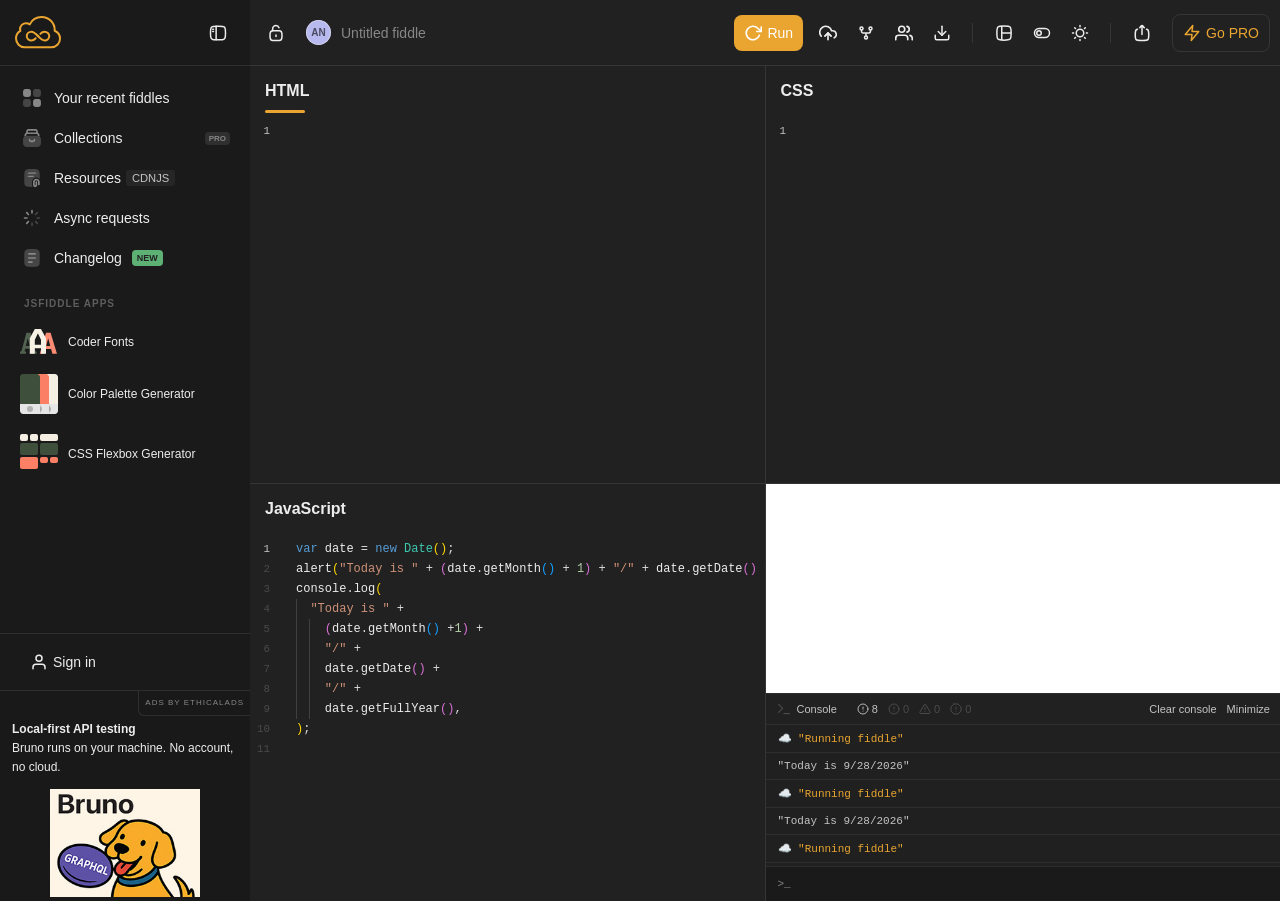
==== commit 6cd0a234: "Rename JSFiddle - React, Tailwind, and code Playground.html to index.html" ====
--- a/index.html
+++ b/index.html
@@ -1,5 +1,5 @@
 <!DOCTYPE html>
-<!-- saved from url=(0032)https://jsfiddle.net/hzfLcqu5/3/ -->
+<!-- saved from url=(0032)https://jsfiddle.net/hzfLcqu5/9/ -->
 <html style="color-scheme: dark" class="hasJs"><!-- docker --><head><meta http-equiv="Content-Type" content="text/html; charset=UTF-8">
     
     <meta name="description" content="JSFiddle - Test your React, Tailwind, JavaScript, CSS, HTML online with JSFiddle.">
@@ -1383,18 +1383,18 @@
 .monaco-editor .ghost-text-decoration-preview,
 .monaco-editor .ghost-text {
 	font-family: default;
-}</style><script src="./JSFiddle - React, Tailwind, and code Playground_files/saved_resource(1)" type="text/javascript" async=""></script><script src="./JSFiddle - React, Tailwind, and code Playground_files/saved_resource(2)" type="text/javascript" async=""></script><link rel="modulepreload" as="script" crossorigin="" href="https://jsfiddle.net/vite-dist/assets/GenerateTitle-CQLth5z_.js"><script src="./JSFiddle - React, Tailwind, and code Playground_files/saved_resource(3)" type="text/javascript" async=""></script><script src="./JSFiddle - React, Tailwind, and code Playground_files/saved_resource(4)" type="text/javascript" async=""></script></head>
+}</style><script src="./JSFiddle - React, Tailwind, and code Playground_files/saved_resource(1)" type="text/javascript" async=""></script><script src="./JSFiddle - React, Tailwind, and code Playground_files/saved_resource(2)" type="text/javascript" async=""></script><link rel="modulepreload" as="script" crossorigin="" href="https://jsfiddle.net/vite-dist/assets/GenerateTitle-CQLth5z_.js"><script src="./JSFiddle - React, Tailwind, and code Playground_files/saved_resource(3)" type="text/javascript" async=""></script><script src="./JSFiddle - React, Tailwind, and code Playground_files/saved_resource(4)" type="text/javascript" async=""></script><script src="./JSFiddle - React, Tailwind, and code Playground_files/saved_resource(5)" type="text/javascript" async=""></script><script src="./JSFiddle - React, Tailwind, and code Playground_files/saved_resource(6)" type="text/javascript" async=""></script><script src="./JSFiddle - React, Tailwind, and code Playground_files/saved_resource(7)" type="text/javascript" async=""></script><script src="./JSFiddle - React, Tailwind, and code Playground_files/saved_resource(8)" type="text/javascript" async=""></script></head>
 
   <body class="darkMode gridMode_grid_1 monaco-enable-motion underline-links"><div id="_stickybox_" data-attributes="{&quot;type&quot;:&quot;stickybox&quot;,&quot;key&quot;:&quot;CKYD52JI&quot;,&quot;segment&quot;:&quot;placement:jsfiddlenet-custom&quot;,&quot;options&quot;:{&quot;target&quot;:&quot;body&quot;,&quot;noViewable&quot;:true,&quot;script_id&quot;:&quot;_bsa_srv-CKYD52JI_0&quot;,&quot;platforms&quot;:[&quot;desktop&quot;,&quot;mobile&quot;],&quot;skippedVisible&quot;:true},&quot;ads&quot;:[{&quot;active&quot;:&quot;1&quot;,&quot;ad_via_link&quot;:&quot;https://discover.buysellads.com/carbon?utm_source=jsfiddle-net-sticky-box&amp;utm_medium=ad_via_link&amp;utm_campaign=in_unit&amp;utm_term=stickybox&quot;,&quot;asset:image&quot;:&quot;ade3f7b86bc5061039a69540d2af0033929d148c&quot;,&quot;asset:logo&quot;:&quot;2b1c49c3b7f816cbc2da2f065ceea15b344363ef&quot;,&quot;backgroundColor&quot;:&quot;#FFFFFF&quot;,&quot;bannerid&quot;:&quot;644711&quot;,&quot;callToAction&quot;:&quot;Explore AI Gateway&quot;,&quot;company&quot;:&quot;Netlify&quot;,&quot;companyTagline&quot;:&quot;No keys, no lock-in&quot;,&quot;creativeid&quot;:&quot;786705&quot;,&quot;ctaBackgroundColor&quot;:&quot;#32E6E2&quot;,&quot;ctaTextColor&quot;:&quot;#181A1C&quot;,&quot;custom_css&quot;:&quot;#_stickybox_ .stickybox-company{position:absolute;visibility:hidden}#_stickybox_ .stickybox-company:before{content:\&quot;Ad via BuySellAds\&quot;;visibility:initial}&quot;,&quot;description&quot;:&quot;One gateway for every AI model&quot;,&quot;evenodd&quot;:&quot;0&quot;,&quot;external_id&quot;:&quot;399543&quot;,&quot;height&quot;:&quot;0&quot;,&quot;i&quot;:&quot;0&quot;,&quot;identifier&quot;:&quot;5c04b5c85cd99a0736c8a57309729e9a&quot;,&quot;image&quot;:&quot;https://srv.buysellads.com/static/30242/ade3f7b86bc5061039a69540d2af0033929d148c&quot;,&quot;logo&quot;:&quot;https://srv.buysellads.com/static/30242/2b1c49c3b7f816cbc2da2f065ceea15b344363ef&quot;,&quot;longimp&quot;:&quot;T32E2YIPTTTTTTTUMDMNWTTTTTTC4XX52VTTTTTT53X56BETTTTTT&quot;,&quot;longlink&quot;:&quot;TH2E2YIPTTTTTTTUMDMNWTTTTTTC4XX52VTTTTTT53X56BETTTTTTASQ2736YSI2VMPCK7LVP7LNPRLM5RSWWIPZQJCE&quot;,&quot;num_slots&quot;:&quot;1&quot;,&quot;rendering&quot;:&quot;stickybox&quot;,&quot;statconv&quot;:&quot;https://srv.buysellads.com/ads/convert/x/GTND4277CKYIL27NCWALYKQUF67IEKJYFTAD5Z3JCAAIVK3JCWYD5K7KCVBDE23IFTYILKJ7CEYIT27LCEYD42QKC6SILK7LCVADVK3EHJJNOSINKM7FV&quot;,&quot;statimp&quot;:&quot;https://srv.buysellads.com/ads/imp/x/GTND4277CKYIL27NCWALYKQUF67IEKJYFTAD5Z3JCAAIVK3JCWYD5K7KCVBDE23IFTYILKJ7CEYIT27LCEYD42QKC6SILK7LCVADVK3EHJWNBADLKM7UCBZG2Y&quot;,&quot;statlink&quot;:&quot;https://srv.buysellads.com/ads/click/x/GTND4277CKYIL27NCWALYKQUF67IEKJYFTAD5Z3JCAAIVK3JCWYD5K7KCVBDE23IFTYILKJ7CEYIT27LCEYD42QKC6SILK7LCVADVK3EHJNCLSIZ&quot;,&quot;statview&quot;:&quot;https://srv.buysellads.com/ads/viewable/x/GTND4277CKYIL27NCWALYKQUF67IEKJYFTAD5Z3JCAAIVK3JCWYD5K7KCVBDE23IFTYILKJ7CEYIT27LCEYD42QKC6SILK7LCVADVK3EHJSCL7ZUKHJCY7V&quot;,&quot;textColor&quot;:&quot;#181A1C&quot;,&quot;timestamp&quot;:&quot;1793228917&quot;,&quot;v&quot;:&quot;0&quot;,&quot;width&quot;:&quot;0&quot;,&quot;zoneid&quot;:&quot;30763&quot;,&quot;zonekey&quot;:&quot;CKYD52JI&quot;}]}" class="_bsa_hide"><style>#_stickybox_{z-index:1000}#_stickybox_ *{margin:initial;padding:initial}#_stickybox_ .stickybox-outer{font-family:system-ui,Verdana,sans-serif;font-size:12px;max-width:400px;-webkit-box-shadow:inset 0 0 0 1px hsla(0, 0%, 100%, 0.15);box-shadow:inset 0 0 0 1px hsla(0, 0%, 100%, 0.15);position:fixed;bottom:20px;right:20px;z-index:1000}#_stickybox_ .stickybox-inner{display:-webkit-box;display:-ms-flexbox;display:flex;background-color:#121212;padding:0.8em;border-radius:4px;text-decoration:none}#_stickybox_ .stickybox-banner{position:relative;display:-ms-grid;display:grid;place-content:center center;padding:1.75em;margin-right:1em;border-radius:4px}#_stickybox_ .stickybox-logo{width:auto;height:50px;max-width:none}#_stickybox_ .stickybox-description{margin-bottom:0.5em;font-size:14px;line-height:1.35;color:hsl(0, 0%, 95%);text-align:left}#_stickybox_ .stickybox-company{font-weight:600;text-transform:uppercase;font-size:10px;color:hsl(0, 0%, 60%);letter-spacing:0.4px}#_stickybox_ .stickybox-cta{position:absolute;bottom:0;right:0;padding:4px;border-top-left-radius:4px;border-bottom-right-radius:4px;text-align:right;line-height:1;font-size:9px;letter-spacing:0.3px;font-weight:600;text-transform:uppercase}#_stickybox_._bsa_hide{display:none}#_stickybox_ .native-hide{cursor:pointer;position:absolute;translate:35% -35%;height:24px;width:24px;display:-ms-grid;display:grid;place-content:center center;inset:0 0 auto auto;border-radius:50%}@media only screen and (max-width: 667px){#_stickybox_ .stickybox-outer{max-width:initial}#_stickybox_ .stickybox-logo{height:20px}#_stickybox_ .stickybox-outer{font-size:10px;left:1em;right:1em;bottom:1em}#_stickybox_ .stickybox-cta{display:none}}#_stickybox_ .stickybox-company{position:absolute;visibility:hidden}#_stickybox_ .stickybox-company:before{content:"Ad via BuySellAds";visibility:initial}</style><div class="stickybox-outer"><a class="stickybox-inner" href="https://srv.buysellads.com/ads/click/x/GTND4277CKYIL27NCWALYKQUF67IEKJYFTAD5Z3JCAAIVK3JCWYD5K7KCVBDE23IFTYILKJ7CEYIT27LCEYD42QKC6SILK7LCVADVK3EHJNCLSIZ?segment=placement:jsfiddlenet-custom" rel="sponsored noopener" target="_blank" title="Netlify — No keys, no lock-in"><div class="stickybox-banner" style="background-color: #FFFFFF"><img height="50" width="125" class="stickybox-logo" src="./JSFiddle - React, Tailwind, and code Playground_files/2b1c49c3b7f816cbc2da2f065ceea15b344363ef" data-no-statview="no"><div class="stickybox-cta" style="background-color: #32E6E2; color: #181A1C;">Explore AI Gateway</div></div><div class="stickybox-text"><div class="stickybox-description">One gateway for every AI model</div><div class="stickybox-company">Ad via BuySellAds</div></div></a><div class="native-hide" style="background-color: #181A1C; color: #FFFFFF; border: solid 2px #FFFFFF;" onclick="_bsa.close('_stickybox_')"><svg fill="#FFFFFF" xmlns="http://www.w3.org/2000/svg" viewBox="0 0 30 30" width="16" height="16"><path d="M7 4a.995.995 0 0 0-.707.293l-2 2a.999.999 0 0 0 0 1.414L11.586 15l-7.293 7.293a.999.999 0 0 0 0 1.414l2 2a.999.999 0 0 0 1.414 0L15 18.414l7.293 7.293a.999.999 0 0 0 1.414 0l2-2a.999.999 0 0 0 0-1.414L18.414 15l7.293-7.293a.999.999 0 0 0 0-1.414l-2-2a.999.999 0 0 0-1.414 0L15 11.586 7.707 4.293A.996.996 0 0 0 7 4z"></path></svg></div><div></div></div></div>
     <div id="progressbar"><div class="pb"></div></div>
 
-    <div id="layout-container" data-v-app=""><!----><input type="hidden" name="authenticity_token" form="fiddle-payload" value="P8tsy-vAa2-sBtvFp9z-b36tDrkWWO6_YvQcEPkvyzPTI610SBpgCu_pFaIp1S8PavtMVu_6j5pmVSP5vqSNEw"><header id="header"><section id="fiddle-info"><ul class="headerActions"><li class="sidebarToggle disabled"><a href="https://jsfiddle.net/hzfLcqu5/3/#"><svg xmlns="http://www.w3.org/2000/svg" viewBox="0 0 24 24" width="24" height="24" color="currentColor" fill="none" stroke="currentColor" stroke-width="2" stroke-linecap="round" stroke-linejoin="round"><path d="M2 12C2 8.31087 2 6.4663 2.81382 5.15877C3.1149 4.67502 3.48891 4.25427 3.91891 3.91554C5.08116 3 6.72077 3 10 3H14C17.2792 3 18.9188 3 20.0811 3.91554C20.5111 4.25427 20.8851 4.67502 21.1862 5.15877C22 6.4663 22 8.31087 22 12C22 15.6891 22 17.5337 21.1862 18.8412C20.8851 19.325 20.5111 19.7457 20.0811 20.0845C18.9188 21 17.2792 21 14 21H10C6.72077 21 5.08116 21 3.91891 20.0845C3.48891 19.7457 3.1149 19.325 2.81382 18.8412C2 17.5337 2 15.6891 2 12Z"></path><path d="M9.5 3L9.5 21"></path><path d="M5 7H6M5 10H6"></path></svg></a></li><li class="togglePrivacy disabled"><a id="toggle-privacy" href="https://jsfiddle.net/hzfLcqu5/3/#" class="mode_public"><svg class="tpPrivate" xmlns="http://www.w3.org/2000/svg" viewBox="0 0 24 24" width="24" height="24" color="currentColor" fill="none" stroke="currentColor" stroke-width="2" stroke-linecap="round" stroke-linejoin="round"><path d="M12 16.5V14.5"></path><path d="M4.26781 18.8447C4.49269 20.515 5.87613 21.8235 7.55966 21.9009C8.97627 21.966 10.4153 22 12 22C13.5847 22 15.0237 21.966 16.4403 21.9009C18.1239 21.8235 19.5073 20.515 19.7322 18.8447C19.879 17.7547 20 16.6376 20 15.5C20 14.3624 19.879 13.2453 19.7322 12.1553C19.5073 10.485 18.1239 9.17649 16.4403 9.09909C15.0237 9.03397 13.5847 9 12 9C10.4153 9 8.97627 9.03397 7.55966 9.09909C5.87613 9.17649 4.49269 10.485 4.26781 12.1553C4.12104 13.2453 4 14.3624 4 15.5C4 16.6376 4.12104 17.7547 4.26781 18.8447Z"></path><path d="M7.5 9V6.5C7.5 4.01472 9.51472 2 12 2C14.4853 2 16.5 4.01472 16.5 6.5V9" stroke="currentColor"></path></svg><svg class="tpPublic" xmlns="http://www.w3.org/2000/svg" viewBox="0 0 24 24" width="24" height="24" color="currentColor" fill="none" stroke="currentColor" stroke-width="2" stroke-linecap="round" stroke-linejoin="round"><path d="M12 16.5V14.5"></path><path d="M4.26781 18.8447C4.49269 20.515 5.87613 21.8235 7.55966 21.9009C8.97627 21.966 10.4153 22 12 22C13.5847 22 15.0237 21.966 16.4403 21.9009C18.1239 21.8235 19.5073 20.515 19.7322 18.8447C19.879 17.7547 20 16.6376 20 15.5C20 14.3624 19.879 13.2453 19.7322 12.1553C19.5073 10.485 18.1239 9.17649 16.4403 9.09909C15.0237 9.03397 13.5847 9 12 9C10.4153 9 8.97627 9.03397 7.55966 9.09909C5.87613 9.17649 4.49269 10.485 4.26781 12.1553C4.12105 13.2453 4 14.3624 4 15.5C4 16.6376 4.12105 17.7547 4.26781 18.8447Z"></path><path d="M7.5 9V6.5C7.5 4.01472 9.51472 2 12 2C13.9593 2 15.5 3.5 16 5"></path></svg></a></li><li class="fiddleAuthor"><div id="author-info" class="faCont"><span class="pseudoAvatar">AN</span><div class="uiprogress"></div></div><input type="hidden" name="expiration_days" id="expiration-period" form="fiddle-payload" value="180"><input type="hidden" name="description" form="fiddle-payload"><input type="text" name="title" size="30" placeholder="Untitled fiddle" form="fiddle-payload"></li></ul></section><ul id="actions" class="headerActions"><li data-v-2a9d90f0="" class="runButton"><a data-v-2a9d90f0="" id="run" href="https://jsfiddle.net/hzfLcqu5/3/"><svg width="24" height="24" viewBox="0 0 24 24"><g stroke-linejoin="round" stroke-linecap="round" stroke-width="2.2" fill="none" stroke="currentColor"><path d="M23 4v6h-6"></path><path d="M20.49 15a9 9 0 1 1-2.12-9.36L23 10"></path></g></svg><span data-v-2a9d90f0="">Run</span></a></li><li data-v-2a9d90f0="" class="saveButton"><a data-v-2a9d90f0="" id="save" href="https://jsfiddle.net/hzfLcqu5/3/"><svg width="24" height="24" viewBox="0 0 24 24" fill="none" stroke="currentColor" stroke-width="2.2" stroke-linecap="round" stroke-linejoin="round"><polyline points="16 16 12 12 8 16"></polyline><line x1="12" y1="12" x2="12" y2="21"></line><path d="M20.39 18.39A5 5 0 0 0 18 9h-1.26A8 8 0 1 0 3 16.3"></path><polyline points="16 16 12 12 8 16"></polyline></svg><!----></a></li><li data-v-2a9d90f0="" class="forkButton"><a data-v-2a9d90f0="" id="fork" href="https://jsfiddle.net/hzfLcqu5/3/"><svg xmlns="http://www.w3.org/2000/svg" viewBox="0 0 24 24" width="24" height="24" color="currentColor" fill="none" stroke="currentColor" stroke-width="2" stroke-linecap="round" stroke-linejoin="round"><path d="M6 8C7.10457 8 8 7.10457 8 6C8 4.89543 7.10457 4 6 4C4.89543 4 4 4.89543 4 6C4 7.10457 4.89543 8 6 8Z"></path><path d="M12 20C13.1046 20 14 19.1046 14 18C14 16.8954 13.1046 16 12 16C10.8954 16 10 16.8954 10 18C10 19.1046 10.8954 20 12 20Z"></path><path d="M18 8C19.1046 8 20 7.10457 20 6C20 4.89543 19.1046 4 18 4C16.8954 4 16 4.89543 16 6C16 7.10457 16.8954 8 18 8Z"></path><path d="M6.01734 8.74104C6.01734 10.4146 5.77537 12.1999 9.22051 11.9858H12.0053M17.9929 8.57654C18.1259 11.9858 16.9199 11.7651 15.7861 11.9858H12.0053M12.0053 15.7005V11.9858"></path></svg><!----></a></li><!----><li data-v-2a9d90f0="" class="collaborateButton"><a data-v-2a9d90f0="" id="collaborate" href="https://jsfiddle.net/hzfLcqu5/3/"><svg width="24" height="24" viewBox="0 0 24 24"><g stroke-linejoin="round" stroke-linecap="round" stroke-width="2.2" fill="none" stroke="currentColor"><path d="M17 21v-2a4 4 0 0 0-4-4H5a4 4 0 0 0-4 4v2"></path><circle cx="9" cy="7" r="4"></circle><path d="M23 21v-2a4 4 0 0 0-3-3.87"></path><path d="M16 3.13a4 4 0 0 1 0 7.75"></path></g></svg><!----></a></li><li data-v-2a9d90f0="" class="downloadButton"><a data-v-2a9d90f0="" id="download" href="https://jsfiddle.net/hzfLcqu5/3/"><svg xmlns="http://www.w3.org/2000/svg" viewBox="0 0 24 24" width="24" height="24" fill="none" stroke="currentColor" stroke-width="2" stroke-linecap="round" stroke-linejoin="round"><path d="M21 15v4a2 2 0 0 1-2 2H5a2 2 0 0 1-2-2v-4"></path><polyline points="7 10 12 15 17 10"></polyline><line x1="12" y1="15" x2="12" y2="3"></line></svg><!----></a></li><!----><li class="divider"></li><li data-v-2a9d90f0="" class="gridButton"><a data-v-2a9d90f0="" id="switch-grid" href="https://jsfiddle.net/hzfLcqu5/3/"><svg xmlns="http://www.w3.org/2000/svg" viewBox="0 0 24 24" width="24" height="24" fill="none" stroke="currentColor" stroke-width="2" stroke-linejoin="round"><path d="M20.1088 20.1088C18.7175 21.5 16.4783 21.5 12 21.5C7.52166 21.5 5.28249 21.5 3.89124 20.1088C2.5 18.7175 2.5 16.4783 2.5 12C2.5 7.52166 2.5 5.28249 3.89124 3.89124C5.28248 2.5 7.52166 2.5 12 2.5C16.4783 2.5 18.7175 2.5 20.1088 3.89124C21.5 5.28249 21.5 7.52166 21.5 12C21.5 16.4783 21.5 18.7175 20.1088 20.1088Z"></path><path d="M9 21.5L9 2.5"></path><path d="M21.5 12L9 12"></path></svg><!----></a></li><li data-v-2a9d90f0="" class="settingsButton"><a data-v-2a9d90f0="" href="https://jsfiddle.net/hzfLcqu5/3/" class="showModalTrigger" data-modal-id="modal-editor-settings"><svg xmlns="http://www.w3.org/2000/svg" viewBox="0 0 24 24" width="24" height="24" color="currentColor" fill="none" stroke="currentColor" stroke-width="2" stroke-linejoin="round"><path d="M11 12C11 13.6569 9.65685 15 8 15C6.34315 15 5 13.6569 5 12C5 10.3431 6.34315 9 8 9C9.65685 9 11 10.3431 11 12Z"></path><path d="M16 6H8C4.68629 6 2 8.68629 2 12C2 15.3137 4.68629 18 8 18H16C19.3137 18 22 15.3137 22 12C22 8.68629 19.3137 6 16 6Z"></path></svg><!----></a></li><li data-v-2a9d90f0="" class="themeButton"><a data-v-2a9d90f0="" id="switch-theme" href="https://jsfiddle.net/hzfLcqu5/3/"><svg class="isLight" xmlns="http://www.w3.org/2000/svg" viewBox="0 0 24 24" width="24" height="24" color="currentColor" fill="none" stroke="currentColor" stroke-width="2" stroke-linecap="round"><path d="M21.5 14.0784C20.3003 14.7189 18.9301 15.0821 17.4751 15.0821C12.7491 15.0821 8.91792 11.2509 8.91792 6.52485C8.91792 5.06986 9.28105 3.69968 9.92163 2.5C5.66765 3.49698 2.5 7.31513 2.5 11.8731C2.5 17.1899 6.8101 21.5 12.1269 21.5C16.6849 21.5 20.503 18.3324 21.5 14.0784Z"></path></svg><svg class="isDark" xmlns="http://www.w3.org/2000/svg" viewBox="0 0 24 24" width="24" height="24" color="currentColor" fill="none" stroke="currentColor" stroke-width="2" stroke-linecap="round"><path d="M17 12C17 14.7614 14.7614 17 12 17C9.23858 17 7 14.7614 7 12C7 9.23858 9.23858 7 12 7C14.7614 7 17 9.23858 17 12Z"></path><path d="M12 2V3.5M12 20.5V22M19.0708 19.0713L18.0101 18.0106M5.98926 5.98926L4.9286 4.9286M22 12H20.5M3.5 12H2M19.0713 4.92871L18.0106 5.98937M5.98975 18.0107L4.92909 19.0714"></path></svg><!----></a></li><li class="divider"></li><li data-v-2a9d90f0="" class="embedButton"><a data-v-2a9d90f0="" id="share-embed" href="https://jsfiddle.net/hzfLcqu5/3/" class="showModalTrigger" data-modal-id="modal-embed"><svg xmlns="http://www.w3.org/2000/svg" viewBox="0 0 24 24" width="24" height="24" color="currentColor" fill="none" stroke="currentColor" stroke-width="2" stroke-linecap="round" stroke-linejoin="round"><path d="M18 7C18.7745 7.16058 19.3588 7.42859 19.8284 7.87589C21 8.99181 21 10.7879 21 14.38C21 17.9721 21 19.7681 19.8284 20.8841C18.6569 22 16.7712 22 13 22H11C7.22876 22 5.34315 22 4.17157 20.8841C3 19.7681 3 17.9721 3 14.38C3 10.7879 3 8.99181 4.17157 7.87589C4.64118 7.42859 5.2255 7.16058 6 7"></path><path d="M12.0253 2.00052L12 14M12.0253 2.00052C11.8627 1.99379 11.6991 2.05191 11.5533 2.17492C10.6469 2.94006 9 4.92886 9 4.92886M12.0253 2.00052C12.1711 2.00657 12.3162 2.06476 12.4468 2.17508C13.3531 2.94037 15 4.92886 15 4.92886"></path></svg><!----></a></li><li data-v-2a9d90f0="" class="proButton"><a data-v-2a9d90f0="" href="https://jsfiddle.net/pro/" class="showModalTrigger" data-modal-id="modal-pro"><svg xmlns="http://www.w3.org/2000/svg" width="24" height="24" viewBox="0 0 24 24"><g stroke-linecap="round" class="nc-icon-wrapper" fill="none" stroke="currentColor" stroke-width="2" stroke-linejoin="round"><path d="M13 2L3 14h9l-1 8 10-12h-9l1-8z"></path></g></svg><span data-v-2a9d90f0="">Go PRO</span></a></li></ul></header><aside id="sidebar"><h1><a href="https://jsfiddle.net/"><svg width="46px" height="33px" viewBox="0 0 46 33"><g stroke-width="2" fill="none" fill-rule="evenodd"><path d="M23.4888889,20.543316 C21.4404656,18.4187374 19.0750303,15.6666667 16.4832014,15.6666667 C13.8721947,15.6666667 11.7555556,17.6366138 11.7555556,20.0666667 C11.7555556,22.4967196 13.8721947,24.4666667 16.4832014,24.4666667 C18.8347252,24.4666667 19.9845474,23.0125628 20.6429148,22.312473" stroke-linecap="round"></path><path d="M22.5111111,19.5900174 C24.5595344,21.7145959 26.9249697,24.4666667 29.5167986,24.4666667 C32.1278053,24.4666667 34.2444444,22.4967196 34.2444444,20.0666667 C34.2444444,17.6366138 32.1278053,15.6666667 29.5167986,15.6666667 C27.1652748,15.6666667 26.0154526,17.1207706 25.3570852,17.8208603" stroke-linecap="round"></path><path d="M45,22.7331459 C45,19.1499462 42.7950446,16.079593 39.6628004,14.7835315 C39.6774469,14.5246474 39.7003932,14.2674038 39.7003932,14.0035978 C39.7003932,6.82243304 33.8412885,1 26.611593,1 C21.3985635,1 16.9102123,4.03409627 14.8051788,8.41527616 C13.7828502,7.62878013 12.503719,7.15547161 11.1134367,7.15547161 C7.77825654,7.15547161 5.07450503,9.84159999 5.07450503,13.1544315 C5.07450503,13.7760488 5.16938207,14.3779791 5.3477444,14.9418479 C2.74863428,16.4787471 1,19.2867709 1,22.5105187 C1,27.3287502 4.89630545,31.2367856 9.72803666,31.31094 L36.3341301,31.3109406 C41.1201312,31.3406346 45,27.4870665 45,22.7331459 L45,22.7331459 Z" stroke-linejoin="round"></path></g></svg><span class="seoTitle">JSFiddle - Test your React, Tailwind, JavaScript, CSS, HTML online with JSFiddle.</span></a></h1><section id="sidebar-main"><!----><div class="sidebarItem si_yourFiddles"><a class="toggler" href="https://jsfiddle.net/user/fiddles/all/"><svg xmlns="http://www.w3.org/2000/svg" viewBox="0 0 24 24" width="24" height="24" color="currentColor" fill="none"><path opacity="0.4" d="M18.0366 1.25C18.7757 1.24999 19.3832 1.24998 19.8747 1.29671C20.3854 1.34527 20.8478 1.44953 21.2683 1.70725C21.6859 1.9631 22.0369 2.31414 22.2928 2.73166C22.5505 3.15221 22.6547 3.61456 22.7033 4.12529C22.75 4.61678 22.75 5.22429 22.75 5.96343V6.03656C22.75 6.77571 22.75 7.38322 22.7033 7.87471C22.6547 8.38544 22.5505 8.84779 22.2928 9.26834C22.0369 9.68586 21.6859 10.0369 21.2683 10.2928C20.8478 10.5505 20.3854 10.6547 19.8747 10.7033C19.3832 10.75 18.7757 10.75 18.0366 10.75H17.9634C17.2243 10.75 16.6168 10.75 16.1253 10.7033C15.6146 10.6547 15.1522 10.5505 14.7317 10.2928C14.3141 10.0369 13.9631 9.68586 13.7072 9.26834C13.4495 8.84779 13.3453 8.38544 13.2967 7.87471C13.25 7.38322 13.25 6.7757 13.25 6.03656V5.96345C13.25 5.2243 13.25 4.61679 13.2967 4.12529C13.3453 3.61456 13.4495 3.15221 13.7072 2.73166C13.9631 2.31414 14.3141 1.9631 14.7317 1.70725C15.1522 1.44953 15.6146 1.34527 16.1253 1.29671C16.6168 1.24998 17.2243 1.24999 17.9634 1.25H18.0366Z" fill="currentColor"></path><path d="M6.03656 1.25C6.7757 1.24999 7.38322 1.24998 7.87471 1.29671C8.38544 1.34527 8.84779 1.44953 9.26834 1.70725C9.68586 1.9631 10.0369 2.31414 10.2928 2.73166C10.5505 3.15221 10.6547 3.61456 10.7033 4.12529C10.75 4.61678 10.75 5.22429 10.75 5.96343V6.03656C10.75 6.77571 10.75 7.38322 10.7033 7.87471C10.6547 8.38544 10.5505 8.84779 10.2928 9.26834C10.0369 9.68586 9.68586 10.0369 9.26834 10.2928C8.84779 10.5505 8.38544 10.6547 7.87471 10.7033C7.38322 10.75 6.77571 10.75 6.03658 10.75H5.96343C5.22429 10.75 4.61678 10.75 4.12529 10.7033C3.61456 10.6547 3.15221 10.5505 2.73166 10.2928C2.31414 10.0369 1.9631 9.68586 1.70725 9.26834C1.44953 8.84779 1.34527 8.38544 1.29671 7.87471C1.24998 7.38322 1.24999 6.7757 1.25 6.03656V5.96345C1.24999 5.2243 1.24998 4.61679 1.29671 4.12529C1.34527 3.61456 1.44953 3.15221 1.70725 2.73166C1.9631 2.31414 2.31414 1.9631 2.73166 1.70725C3.15221 1.44953 3.61456 1.34527 4.12529 1.29671C4.61678 1.24998 5.2243 1.24999 5.96344 1.25H6.03656Z" fill="currentColor"></path><path d="M18.0366 13.25C18.7757 13.25 19.3832 13.25 19.8747 13.2967C20.3854 13.3453 20.8478 13.4495 21.2683 13.7072C21.6859 13.9631 22.0369 14.3141 22.2928 14.7317C22.5505 15.1522 22.6547 15.6146 22.7033 16.1253C22.75 16.6168 22.75 17.2243 22.75 17.9634V18.0366C22.75 18.7757 22.75 19.3832 22.7033 19.8747C22.6547 20.3854 22.5505 20.8478 22.2928 21.2683C22.0369 21.6859 21.6859 22.0369 21.2683 22.2928C20.8478 22.5505 20.3854 22.6547 19.8747 22.7033C19.3832 22.75 18.7757 22.75 18.0366 22.75H17.9634C17.2243 22.75 16.6168 22.75 16.1253 22.7033C15.6146 22.6547 15.1522 22.5505 14.7317 22.2928C14.3141 22.0369 13.9631 21.6859 13.7072 21.2683C13.4495 20.8478 13.3453 20.3854 13.2967 19.8747C13.25 19.3832 13.25 18.7757 13.25 18.0366V17.9635C13.25 17.2243 13.25 16.6168 13.2967 16.1253C13.3453 15.6146 13.4495 15.1522 13.7072 14.7317C13.9631 14.3141 14.3141 13.9631 14.7317 13.7072C15.1522 13.4495 15.6146 13.3453 16.1253 13.2967C16.6168 13.25 17.2243 13.25 17.9634 13.25H18.0366Z" fill="currentColor"></path><path opacity="0.4" d="M6.03656 13.25C6.7757 13.25 7.38322 13.25 7.87471 13.2967C8.38544 13.3453 8.84779 13.4495 9.26834 13.7072C9.68586 13.9631 10.0369 14.3141 10.2928 14.7317C10.5505 15.1522 10.6547 15.6146 10.7033 16.1253C10.75 16.6168 10.75 17.2243 10.75 17.9634V18.0366C10.75 18.7757 10.75 19.3832 10.7033 19.8747C10.6547 20.3854 10.5505 20.8478 10.2928 21.2683C10.0369 21.6859 9.68586 22.0369 9.26834 22.2928C8.84779 22.5505 8.38544 22.6547 7.87471 22.7033C7.38322 22.75 6.77571 22.75 6.03658 22.75H5.96343C5.22429 22.75 4.61678 22.75 4.12529 22.7033C3.61456 22.6547 3.15221 22.5505 2.73166 22.2928C2.31414 22.0369 1.9631 21.6859 1.70725 21.2683C1.44953 20.8478 1.34527 20.3854 1.29671 19.8747C1.24998 19.3832 1.24999 18.7757 1.25 18.0366V17.9635C1.24999 17.2243 1.24998 16.6168 1.29671 16.1253C1.34527 15.6146 1.44953 15.1522 1.70725 14.7317C1.9631 14.3141 2.31414 13.9631 2.73166 13.7072C3.15221 13.4495 3.61456 13.3453 4.12529 13.2967C4.61678 13.25 5.2243 13.25 5.96344 13.25H6.03656Z" fill="currentColor"></path></svg><span>Your recent fiddles</span></a></div><!----><details data-v-155b72a6="" class="sidebarItem si_collections" name="sidebar"><summary class="toggler proBadge"><svg data-v-155b72a6="" xmlns="http://www.w3.org/2000/svg" viewBox="0 0 24 24" width="24" height="24" color="currentColor" fill="none"><path data-v-155b72a6="" d="M9.93417 1.25L10 1.25L14.0658 1.25C14.9523 1.24995 15.7161 1.24991 16.3278 1.33215C16.9833 1.42028 17.6117 1.61902 18.1213 2.12868C18.631 2.63835 18.8297 3.2667 18.9179 3.92221C19.0001 4.53387 19.0001 5.29769 19 6.18417L19 6.25C19 6.80229 18.5523 7.25 18 7.25C17.4477 7.25 17 6.80229 17 6.25C17 5.27893 16.9979 4.65122 16.9357 4.18871C16.8774 3.75497 16.7832 3.61902 16.7071 3.5429C16.631 3.46677 16.495 3.37263 16.0613 3.31431C15.5988 3.25213 14.9711 3.25 14 3.25H10C9.02893 3.25 8.40122 3.25213 7.93871 3.31431C7.50497 3.37263 7.36902 3.46677 7.2929 3.5429C7.21677 3.61902 7.12263 3.75497 7.06431 4.18871C7.00213 4.65122 7 5.27893 7 6.25C7 6.80229 6.55229 7.25 6 7.25C5.44772 7.25 5 6.80229 5 6.25L5 6.18417C4.99995 5.29769 4.99991 4.53387 5.08215 3.92221C5.17028 3.2667 5.36902 2.63835 5.87868 2.12868C6.38835 1.61902 7.0167 1.42028 7.67221 1.33215C8.28387 1.24991 9.04769 1.24995 9.93417 1.25Z" fill="currentColor"></path><path data-v-155b72a6="" opacity="0.4" d="M16.0391 9.25C17.1754 9.24999 18.0826 9.24998 18.8104 9.32056C19.558 9.39306 20.1948 9.54555 20.7611 9.90142C21.3018 10.2411 21.7589 10.6982 22.0986 11.2389C22.4544 11.8052 22.6069 12.442 22.6794 13.1896C22.75 13.9174 22.75 14.8246 22.75 15.9609V16.0391C22.75 17.1754 22.75 18.0826 22.6794 18.8104C22.6069 19.558 22.4544 20.1948 22.0986 20.7611C21.7589 21.3018 21.3018 21.7589 20.7611 22.0986C20.1948 22.4544 19.558 22.6069 18.8104 22.6794C18.0826 22.75 17.1754 22.75 16.0391 22.75H7.96092C6.82461 22.75 5.91736 22.75 5.18963 22.6794C4.44204 22.6069 3.80522 22.4544 3.23886 22.0986C2.69825 21.7589 2.24111 21.3018 1.90142 20.7611C1.54555 20.1948 1.39306 19.558 1.32056 18.8104C1.24998 18.0826 1.24999 17.1754 1.25 16.0391V15.9609C1.24999 14.8246 1.24998 13.9174 1.32056 13.1896C1.39306 12.442 1.54555 11.8052 1.90142 11.2389C2.24111 10.6982 2.69825 10.2411 3.23886 9.90142C3.80522 9.54555 4.44204 9.39306 5.18963 9.32056C5.91736 9.24998 6.82462 9.24999 7.96093 9.25H16.0391Z" fill="currentColor"></path><path data-v-155b72a6="" fill-rule="evenodd" clip-rule="evenodd" d="M9 13C9.55228 13 10 13.4477 10 14C10 14.5523 10.4477 15 11 15H13C13.5523 15 14 14.5523 14 14C14 13.4477 14.4477 13 15 13C15.5523 13 16 13.4477 16 14C16 15.6569 14.6569 17 13 17H11C9.34315 17 8 15.6569 8 14C8 13.4477 8.44772 13 9 13Z" fill="currentColor"></path><path data-v-155b72a6="" d="M16.0402 5.25H7.95983C7.29398 5.24999 6.73442 5.24998 6.27656 5.28738C5.79784 5.3265 5.34288 5.41144 4.91102 5.63148C4.25245 5.96704 3.71702 6.50247 3.38147 7.16104C3.16142 7.59289 3.07648 8.04785 3.03737 8.52658C3.00274 8.9504 3.00018 9.46132 3 10.0631C3.07764 10.0066 3.1573 9.95267 3.23885 9.90142C3.75778 9.57536 4.33585 9.42003 5.00409 9.34053C5.00802 9.0849 5.01571 8.87328 5.03073 8.68944C5.05974 8.3344 5.11104 8.17194 5.16348 8.06902C5.30729 7.78677 5.53676 7.5573 5.819 7.41349C5.92193 7.36105 6.08439 7.30975 6.43943 7.28074C6.80614 7.25078 7.28342 7.25 7.99999 7.25H16C16.7166 7.25 17.1938 7.25078 17.5606 7.28074C17.9156 7.30975 18.0781 7.36105 18.181 7.41349C18.4632 7.5573 18.6927 7.78677 18.8365 8.06902C18.8889 8.17194 18.9402 8.3344 18.9692 8.68944C18.9843 8.87328 18.992 9.08491 18.9959 9.34054C19.6641 9.42004 20.2422 9.57536 20.7611 9.90142C20.8427 9.95267 20.9223 10.0066 21 10.0631C20.9998 9.46132 20.9972 8.9504 20.9626 8.52658C20.9235 8.04785 20.8386 7.59289 20.6185 7.16104C20.283 6.50247 19.7475 5.96704 19.089 5.63148C18.6571 5.41144 18.2021 5.3265 17.7234 5.28738C17.2656 5.24998 16.706 5.24999 16.0402 5.25Z" fill="currentColor"></path></svg><span>Collections <a data-v-155b72a6="" class="proBadgeSelf" href="https://jsfiddle.net/pro/" target="_blank" rel="noopener">PRO</a></span></summary><div class="body"><h4 data-v-155b72a6="">Select collections:</h4><!----><ul data-v-155b72a6="" class="commonActions"><li data-v-155b72a6=""><a data-v-155b72a6="" href="https://jsfiddle.net/pro/"><svg data-v-155b72a6="" viewBox="0 0 24 24" width="24" height="24" color="currentColor" fill="none"><path data-v-155b72a6="" d="M12 4V20M20 12H4" stroke="currentColor" stroke-width="2" stroke-linecap="round" stroke-linejoin="round"></path></svg><span data-v-155b72a6="">New collection</span></a></li></ul></div></details><details data-v-753e516d="" class="sidebarItem si_resources" name="sidebar"><summary class="toggler"><svg data-v-753e516d="" xmlns="http://www.w3.org/2000/svg" viewBox="0 0 24 24" width="24" height="24" color="currentColor" fill="none"><path data-v-753e516d="" fill-rule="evenodd" clip-rule="evenodd" d="M14.4038 14.0251C15.098 13.2945 16.0976 12.75 17.25 12.75C18.4024 12.75 19.402 13.2945 20.0962 14.0251C20.7838 14.7486 21.25 15.7359 21.25 16.75V19.75C21.25 20.3023 20.8023 20.75 20.25 20.75C19.6977 20.75 19.25 20.3023 19.25 19.75L19.25 16.75C19.25 16.3346 19.0447 15.8219 18.6464 15.4028C18.2549 14.9908 17.7544 14.75 17.25 14.75C16.7456 14.75 16.2451 14.9908 15.8536 15.4028C15.4553 15.8219 15.25 16.3346 15.25 16.75V20.25C15.25 20.5261 15.4739 20.75 15.75 20.75C16.0261 20.75 16.25 20.5261 16.25 20.25V16.75C16.25 16.1977 16.6977 15.75 17.25 15.75C17.8023 15.75 18.25 16.1977 18.25 16.75V20.25C18.25 21.6307 17.1307 22.75 15.75 22.75C14.3693 22.75 13.25 21.6307 13.25 20.25L13.25 16.75C13.25 15.7359 13.7162 14.7486 14.4038 14.0251Z" fill="currentColor"></path><g data-v-753e516d="" opacity="0.4"><path data-v-753e516d="" d="M16.989 1.40314C15.8497 1.24997 14.3941 1.24998 12.5564 1.25H11.4436C9.60588 1.24998 8.15026 1.24997 7.01105 1.40313C5.83864 1.56076 4.8897 1.89287 4.14133 2.64123C3.39297 3.38958 3.06085 4.33852 2.90321 5.51094C2.75004 6.65014 2.75004 8.10576 2.75004 9.94351L2.75 14.5489C2.74998 16.1511 2.74996 17.4205 2.86865 18.4247C2.9905 19.4557 3.24632 20.3044 3.82812 21.0133C4.02552 21.2539 4.24609 21.4744 4.48664 21.6718C5.19558 22.2536 6.04427 22.5095 7.07523 22.6313C8.07942 22.75 9.34874 22.75 10.9509 22.75H12.5563C12.6912 22.75 12.8241 22.75 12.9548 22.7499C12.3611 22.0865 12 21.2104 12 20.25V16.75C12 15.3611 12.6299 14.0773 13.4976 13.1641C14.3804 12.2351 15.6916 11.5 17.25 11.5C18.8084 11.5 20.1196 12.2351 21.0024 13.1641C21.0873 13.2534 21.1699 13.3464 21.2499 13.4426V9.94359C21.25 8.10585 21.25 6.65018 21.0968 5.51098C20.9392 4.33856 20.6071 3.38961 19.8587 2.64124C19.1103 1.89288 18.1614 1.56076 16.989 1.40314Z" fill="currentColor"></path><path data-v-753e516d="" d="M19.3252 21.8018C19.2806 21.7816 19.2367 21.76 19.1936 21.7371C19.1627 21.8084 19.1297 21.8786 19.0947 21.9475C19.1732 21.9017 19.2501 21.8532 19.3252 21.8018Z" fill="currentColor"></path></g><path data-v-753e516d="" fill-rule="evenodd" clip-rule="evenodd" d="M6.75 6C6.75 5.58579 7.08579 5.25 7.5 5.25H16.5C16.9142 5.25 17.25 5.58579 17.25 6C17.25 6.41421 16.9142 6.75 16.5 6.75H7.5C7.08579 6.75 6.75 6.41421 6.75 6Z" fill="currentColor"></path><path data-v-753e516d="" fill-rule="evenodd" clip-rule="evenodd" d="M6.75 10C6.75 9.58579 7.08579 9.25 7.5 9.25H13.5C13.9142 9.25 14.25 9.58579 14.25 10C14.25 10.4142 13.9142 10.75 13.5 10.75H7.5C7.08579 10.75 6.75 10.4142 6.75 10Z" fill="currentColor"></path></svg><span>Resources <strong data-v-753e516d="" class="resourcesLabel">CDNJS</strong></span></summary><div class="body"><div data-v-753e516d="" id="external-resources-form"><p data-v-753e516d=""><input data-v-753e516d="" id="external_resource" class="input" type="text" name="q" placeholder="Search CDNJS" autocomplete="off"></p></div><ul data-v-753e516d="" class="resourcesInfo"><li data-v-753e516d="">Type a library name to fetch from CDNJS</li><li data-v-753e516d="">URL - add directly into the HTML panel as a SCRIPT or LINK</li></ul></div></details><details data-v-a5017248="" class="sidebarItem si_async" name="sidebar"><summary class="toggler"><svg data-v-a5017248="" xmlns="http://www.w3.org/2000/svg" viewBox="0 0 24 24" width="24" height="24" color="currentColor" fill="none"><path data-v-a5017248="" fill-rule="evenodd" clip-rule="evenodd" d="M12 2C12.5523 2 13 2.44772 13 3V6C13 6.55228 12.5523 7 12 7C11.4477 7 11 6.55228 11 6V3C11 2.44772 11.4477 2 12 2Z" fill="currentColor"></path><path data-v-a5017248="" opacity="0.4" fill-rule="evenodd" clip-rule="evenodd" d="M12 17C12.5523 17 13 17.4477 13 18V21C13 21.5523 12.5523 22 12 22C11.4477 22 11 21.5523 11 21V18C11 17.4477 11.4477 17 12 17Z" fill="currentColor"></path><path data-v-a5017248="" opacity="0.4" fill-rule="evenodd" clip-rule="evenodd" d="M17 12C17 11.4477 17.4477 11 18 11L21 11C21.5523 11 22 11.4477 22 12C22 12.5523 21.5523 13 21 13H18C17.4477 13 17 12.5523 17 12Z" fill="currentColor"></path><path data-v-a5017248="" fill-rule="evenodd" clip-rule="evenodd" d="M2 12C2 11.4477 2.44772 11 3 11L6 11C6.55228 11 7 11.4477 7 12C7 12.5523 6.55228 13 6 13H3C2.44772 13 2 12.5523 2 12Z" fill="currentColor"></path><path data-v-a5017248="" opacity="0.4" fill-rule="evenodd" clip-rule="evenodd" d="M19.0706 4.92961C19.4611 5.32014 19.4611 5.9533 19.0706 6.34383L16.9493 8.46515C16.5588 8.85567 15.9256 8.85567 15.5351 8.46515C15.1446 8.07462 15.1446 7.44146 15.5351 7.05093L17.6564 4.92961C18.0469 4.53909 18.6801 4.53909 19.0706 4.92961Z" fill="currentColor"></path><path data-v-a5017248="" fill-rule="evenodd" clip-rule="evenodd" d="M8.46515 15.5351C8.85567 15.9256 8.85567 16.5588 8.46515 16.9493L6.34383 19.0706C5.9533 19.4611 5.32014 19.4611 4.92961 19.0706C4.53909 18.6801 4.53909 18.0469 4.92961 17.6564L7.05093 15.5351C7.44146 15.1446 8.07462 15.1446 8.46515 15.5351Z" fill="currentColor"></path><path data-v-a5017248="" opacity="0.4" fill-rule="evenodd" clip-rule="evenodd" d="M15.5351 15.5351C15.9256 15.1446 16.5588 15.1446 16.9493 15.5351L19.0706 17.6564C19.4611 18.0469 19.4611 18.6801 19.0706 19.0706C18.6801 19.4611 18.0469 19.4611 17.6564 19.0706L15.5351 16.9493C15.1446 16.5588 15.1446 15.9256 15.5351 15.5351Z" fill="currentColor"></path><path data-v-a5017248="" fill-rule="evenodd" clip-rule="evenodd" d="M4.92961 4.92961C5.32014 4.53909 5.9533 4.53909 6.34383 4.92961L8.46515 7.05093C8.85567 7.44146 8.85567 8.07462 8.46515 8.46515C8.07462 8.85567 7.44146 8.85567 7.05093 8.46515L4.92961 6.34383C4.53909 5.9533 4.53909 5.32014 4.92961 4.92961Z" fill="currentColor"></path></svg><span>Async requests</span></summary><div class="body"><p data-v-a5017248="">Simulating async requests:</p><ul data-v-a5017248="" class="asyncTable"><li data-v-a5017248=""><strong data-v-a5017248="">JSON</strong><a data-v-a5017248="" href="https://jsfiddle.net/hzfLcqu5/3/#" target="_blank" rel="noopener"><code data-v-a5017248="">/echo/json/</code></a></li><li data-v-a5017248=""><strong data-v-a5017248="">JSONP</strong><a data-v-a5017248="" href="https://jsfiddle.net/hzfLcqu5/3/#" target="_blank" rel="noopener"><code data-v-a5017248="">/echo/jsonp/</code></a></li><li data-v-a5017248=""><strong data-v-a5017248="">HTML</strong><a data-v-a5017248="" href="https://jsfiddle.net/6he52mnr/1/" target="_blank" rel="noopener"><code data-v-a5017248="">/echo/html/</code></a></li><li data-v-a5017248=""><strong data-v-a5017248="">XML</strong><a data-v-a5017248="" href="https://jsfiddle.net/hzfLcqu5/3/#" target="_blank" rel="noopener"><code data-v-a5017248="">/echo/xml/</code></a></li></ul><p data-v-a5017248="">See <a href="https://jsfiddle.gitbook.io/help/async-requests" target="_new">docs</a> for more info.</p></div></details><div data-v-e3a57586="" class="sidebarItem si_changelog"><a class="toggler" href="https://jsfiddle.net/hzfLcqu5/3/#"><svg data-v-e3a57586="" xmlns="http://www.w3.org/2000/svg" viewBox="0 0 24 24" width="24" height="24" color="currentColor" fill="none"><path data-v-e3a57586="" opacity="0.4" d="M12.5564 1.25C14.3941 1.24998 15.8497 1.24997 16.989 1.40314C18.1614 1.56076 19.1103 1.89288 19.8587 2.64124C20.6071 3.38961 20.9392 4.33856 21.0968 5.51098C21.25 6.65018 21.2499 8.1058 21.2499 9.94354V14.0565C21.2499 15.8942 21.25 17.3498 21.0968 18.489C20.9392 19.6614 20.6071 20.6104 19.8587 21.3588C19.1103 22.1071 18.1614 22.4392 16.989 22.5969C15.8497 22.75 14.3941 22.75 12.5564 22.75H11.4435C9.60579 22.75 8.15016 22.75 7.01094 22.5969C5.83851 22.4392 4.88956 22.1071 4.14119 21.3587C3.39283 20.6104 3.06072 19.6614 2.9031 18.489C2.74994 17.3498 2.74997 15.8941 2.75 14.0564L2.75004 9.94351C2.75004 8.10576 2.75004 6.65014 2.90321 5.51094C3.06085 4.33852 3.39297 3.38958 4.14133 2.64123C4.88969 1.89287 5.83863 1.56076 7.01105 1.40313C8.15025 1.24997 9.60587 1.24998 11.4436 1.25H12.5564Z" fill="currentColor"></path><path data-v-e3a57586="" fill-rule="evenodd" clip-rule="evenodd" d="M7 7C7 6.44772 7.44772 6 8 6H16C16.5523 6 17 6.44772 17 7C17 7.55228 16.5523 8 16 8H8C7.44772 8 7 7.55228 7 7ZM7 12C7 11.4477 7.44772 11 8 11H16C16.5523 11 17 11.4477 17 12C17 12.5523 16.5523 13 16 13H8C7.44772 13 7 12.5523 7 12ZM7 17C7 16.4477 7.44772 16 8 16L12 16C12.5523 16 13 16.4477 13 17C13 17.5523 12.5523 18 12 18L8 18C7.44771 18 7 17.5523 7 17Z" fill="currentColor"></path></svg><span>Changelog<em data-v-e3a57586="" class="badge">New</em></span></a></div><div data-v-8c52e71d="" id="apps"><h4 data-v-8c52e71d="">JSFiddle Apps</h4><ul data-v-8c52e71d=""><li data-v-8c52e71d=""><a data-v-8c52e71d="" class="buttonCPG" href="https://jsfiddle.net/coderfonts"><svg data-v-8c52e71d="" width="38px" height="25px" viewBox="0 0 38 25"><g transform="translate(0, 3.65)" fill="#526250"><path d="M0,19.1835 L2.25225781,18.0912422 L1.13575781,19.69825 L6.44525,1.13686838e-13 L10.5245078,1.13686838e-13 L15.573,19.5797578 L14.4662422,18.0984922 L16.7185,19.19075 L16.7185,21.1652422 L9.74875781,21.1652422 L9.74875781,19.19075 L12.1462422,18.07425 L11.1482344,19.5797578 L7.82025781,5.5245 L7.72125,5.5245 L4.35249219,19.69825 L3.64199219,18.0790078 L6.03925,19.1835 L6.03925,21.17 L0,21.17 L0,19.1835 Z M4.45875,13.456 L12.1630078,13.456 L12.1630078,15.9887422 L4.45875,15.9887422 L4.45875,13.456 Z" id="Shape"></path></g><g transform="translate(19.7608, 3.65)" fill="#FB8C73"><path d="M12.615,21.17 L8.53800781,6.1045 L8.33025,6.1045 L4.34750781,21.17 L0,21.17 L6.26875781,1.13686838e-13 L10.8557422,1.13686838e-13 L17.197,21.17 L12.615,21.17 Z M3.65875781,13.34725 L13.8522578,13.34725 L13.8522578,16.4285 L3.65875781,16.4285 L3.65875781,13.34725 Z" id="Shape"></path></g><g transform="translate(9.8257, -0)" fill="#F6F0E5"><path d="M0,9.163 L5.00092188,1.13686838e-13 L11.1660781,1.13686838e-13 L16.167,9.163 L16.167,24.82 L11.1775,24.82 L11.1775,10.8574219 L7.446,3.04592188 L8.721,3.04592188 L4.9895,10.8685781 L4.9895,24.82 L0,24.82 L0,9.163 Z M3.15642187,15.6485 L13.4074219,15.6485 L13.4074219,19.2551563 L3.15642187,19.2551563 L3.15642187,15.6485 Z" id="Shape"></path></g></svg><span data-v-8c52e71d="">Coder Fonts</span></a></li><li data-v-8c52e71d=""><a data-v-8c52e71d="" class="buttonCPG" href="https://jsfiddle.net/color-palette-generator"><svg data-v-8c52e71d="" width="38px" height="40px" viewBox="0 0 38 40" stroke="none" stroke-width="1" fill="none" fill-rule="evenodd"><g transform="translate(18.000000, 0.000000)" fill-rule="nonzero"><path d="M20,3 C20,1.447 18.552,0 17,0 L1,0 C0.448,0 0,0.447 0,1 L0,30 L20,30 L20,3 Z" fill="#F5EEE2"></path><path d="M1,40 L17,40 C18.552,40 20,38.553 20,37 L20,30 L0,30 L0,39 C0,39.553 0.448,40 1,40 Z" fill="#E6E6E6"></path><circle fill="#B3B3B3" cx="10" cy="35" r="3"></circle></g><g transform="translate(9.000000, 0.000000)" fill-rule="nonzero"><path d="M20,3 C20,1.447 18.552,0 17,0 L1,0 C0.448,0 0,0.447 0,1 L0,30 L20,30 L20,3 Z" fill="#FB7F64"></path><path d="M1,40 L19,40 C19.552,40 20,39.553 20,39 L20,30 L0,30 L0,39 C0,39.553 0.448,40 1,40 Z" fill="#E6E6E6"></path><circle fill="#B3B3B3" cx="10" cy="35" r="3"></circle></g><g fill-rule="nonzero"><path d="M20,3 C20,1.447 18.552,0 17,0 L3,0 C1.448,0 0,1.447 0,3 L0,30 L20,30 L20,3 Z" fill="#3E503C"></path><path d="M3,40 L19,40 C19.552,40 20,39.553 20,39 L20,30 L0,30 L0,37 C0,38.553 1.448,40 3,40 Z" fill="#E6E6E6"></path><circle fill="#B3B3B3" cx="10" cy="35" r="3"></circle></g><rect fill-opacity="0.05" fill="#000000" x="20" y="30" width="1" height="10"></rect><rect fill-opacity="0.05" fill="#000000" x="29" y="30" width="1" height="10"></rect></svg><span data-v-8c52e71d="">Color Palette Generator</span></a></li><li data-v-8c52e71d=""><a data-v-8c52e71d="" class="buttonCPG" href="https://jsfiddle.net/css-flexbox-generator"><svg data-v-8c52e71d="" width="38px" height="40px" viewBox="0 0 38 40"><rect id="Rectangle" fill="#F5EEE2" x="0" y="0" width="8" height="7" rx="2"></rect><rect id="Rectangle-Copy-15" fill="#3E503C" x="0" y="9" width="18" height="12" rx="2"></rect><rect id="Rectangle-Copy-19" fill="#FB7F64" x="0" y="23" width="18" height="12" rx="2"></rect><rect id="Rectangle-Copy-16" fill="#F5EEE2" x="10" y="0" width="8" height="7" rx="2"></rect><rect id="Rectangle-Copy-20" fill="#FB7F64" x="20" y="23" width="8" height="6" rx="2"></rect><rect id="Rectangle-Copy-14" fill="#F5EEE2" x="20" y="0" width="18" height="7" rx="2"></rect><rect id="Rectangle-Copy-18" fill="#3E503C" x="20" y="9" width="18" height="12" rx="2"></rect><rect id="Rectangle-Copy-21" fill="#FB7F64" x="30" y="23" width="8" height="6" rx="2"></rect></svg><span data-v-8c52e71d="">CSS Flexbox Generator</span></a></li></ul></div><div data-v-bc87072c="" class="progressiveBlur progressiveBlur_bottom progressiveBlur_sticky" style="--blur-color: var(--sidebar-bg); --blur-height: 40px; --blur-amount: 2px;"></div></section><section id="sidebar-user"><ul class="commonActions"><li><a data-spec-desc="login-link" href="https://jsfiddle.net/user/login/"><svg xmlns="http://www.w3.org/2000/svg" width="24" height="24" viewBox="0 0 24 24"><g stroke-linejoin="round" stroke-linecap="round" stroke-width="2" fill="none" stroke="currentColor"><path d="M20 21v-2a4 4 0 0 0-4-4H8a4 4 0 0 0-4 4v2"></path><circle cx="12" cy="7" r="4"></circle></g></svg><span>Sign in</span></a></li></ul></section><section class="serverSlot" id="sidebar-footer"><div id="sponsor-slot" data-provider="ethical">
+    <div id="layout-container" data-v-app=""><!----><input type="hidden" name="authenticity_token" form="fiddle-payload" value="lKzco3arH5ApFYQCVsJ5MxwIU_dXutEvikrvwXFGoLh4RB0c1XEU9Wr6SmXYy6hTCF4RGK4YsAqO69AoNs3mmA"><header id="header"><section id="fiddle-info"><ul class="headerActions"><li class="sidebarToggle disabled"><a href="https://jsfiddle.net/hzfLcqu5/9/#"><svg xmlns="http://www.w3.org/2000/svg" viewBox="0 0 24 24" width="24" height="24" color="currentColor" fill="none" stroke="currentColor" stroke-width="2" stroke-linecap="round" stroke-linejoin="round"><path d="M2 12C2 8.31087 2 6.4663 2.81382 5.15877C3.1149 4.67502 3.48891 4.25427 3.91891 3.91554C5.08116 3 6.72077 3 10 3H14C17.2792 3 18.9188 3 20.0811 3.91554C20.5111 4.25427 20.8851 4.67502 21.1862 5.15877C22 6.4663 22 8.31087 22 12C22 15.6891 22 17.5337 21.1862 18.8412C20.8851 19.325 20.5111 19.7457 20.0811 20.0845C18.9188 21 17.2792 21 14 21H10C6.72077 21 5.08116 21 3.91891 20.0845C3.48891 19.7457 3.1149 19.325 2.81382 18.8412C2 17.5337 2 15.6891 2 12Z"></path><path d="M9.5 3L9.5 21"></path><path d="M5 7H6M5 10H6"></path></svg></a></li><li class="togglePrivacy disabled"><a id="toggle-privacy" href="https://jsfiddle.net/hzfLcqu5/9/#" class="mode_public"><svg class="tpPrivate" xmlns="http://www.w3.org/2000/svg" viewBox="0 0 24 24" width="24" height="24" color="currentColor" fill="none" stroke="currentColor" stroke-width="2" stroke-linecap="round" stroke-linejoin="round"><path d="M12 16.5V14.5"></path><path d="M4.26781 18.8447C4.49269 20.515 5.87613 21.8235 7.55966 21.9009C8.97627 21.966 10.4153 22 12 22C13.5847 22 15.0237 21.966 16.4403 21.9009C18.1239 21.8235 19.5073 20.515 19.7322 18.8447C19.879 17.7547 20 16.6376 20 15.5C20 14.3624 19.879 13.2453 19.7322 12.1553C19.5073 10.485 18.1239 9.17649 16.4403 9.09909C15.0237 9.03397 13.5847 9 12 9C10.4153 9 8.97627 9.03397 7.55966 9.09909C5.87613 9.17649 4.49269 10.485 4.26781 12.1553C4.12104 13.2453 4 14.3624 4 15.5C4 16.6376 4.12104 17.7547 4.26781 18.8447Z"></path><path d="M7.5 9V6.5C7.5 4.01472 9.51472 2 12 2C14.4853 2 16.5 4.01472 16.5 6.5V9" stroke="currentColor"></path></svg><svg class="tpPublic" xmlns="http://www.w3.org/2000/svg" viewBox="0 0 24 24" width="24" height="24" color="currentColor" fill="none" stroke="currentColor" stroke-width="2" stroke-linecap="round" stroke-linejoin="round"><path d="M12 16.5V14.5"></path><path d="M4.26781 18.8447C4.49269 20.515 5.87613 21.8235 7.55966 21.9009C8.97627 21.966 10.4153 22 12 22C13.5847 22 15.0237 21.966 16.4403 21.9009C18.1239 21.8235 19.5073 20.515 19.7322 18.8447C19.879 17.7547 20 16.6376 20 15.5C20 14.3624 19.879 13.2453 19.7322 12.1553C19.5073 10.485 18.1239 9.17649 16.4403 9.09909C15.0237 9.03397 13.5847 9 12 9C10.4153 9 8.97627 9.03397 7.55966 9.09909C5.87613 9.17649 4.49269 10.485 4.26781 12.1553C4.12105 13.2453 4 14.3624 4 15.5C4 16.6376 4.12105 17.7547 4.26781 18.8447Z"></path><path d="M7.5 9V6.5C7.5 4.01472 9.51472 2 12 2C13.9593 2 15.5 3.5 16 5"></path></svg></a></li><li class="fiddleAuthor"><div id="author-info" class="faCont"><span class="pseudoAvatar">AN</span><div class="uiprogress"></div></div><input type="hidden" name="expiration_days" id="expiration-period" form="fiddle-payload" value="180"><input type="hidden" name="description" form="fiddle-payload"><input type="text" name="title" size="30" placeholder="Untitled fiddle" form="fiddle-payload"></li></ul></section><ul id="actions" class="headerActions"><li data-v-2a9d90f0="" class="runButton"><a data-v-2a9d90f0="" id="run" href="https://jsfiddle.net/hzfLcqu5/9/"><svg width="24" height="24" viewBox="0 0 24 24"><g stroke-linejoin="round" stroke-linecap="round" stroke-width="2.2" fill="none" stroke="currentColor"><path d="M23 4v6h-6"></path><path d="M20.49 15a9 9 0 1 1-2.12-9.36L23 10"></path></g></svg><span data-v-2a9d90f0="">Run</span></a></li><li data-v-2a9d90f0="" class="saveButton"><a data-v-2a9d90f0="" id="save" href="https://jsfiddle.net/hzfLcqu5/9/"><svg width="24" height="24" viewBox="0 0 24 24" fill="none" stroke="currentColor" stroke-width="2.2" stroke-linecap="round" stroke-linejoin="round"><polyline points="16 16 12 12 8 16"></polyline><line x1="12" y1="12" x2="12" y2="21"></line><path d="M20.39 18.39A5 5 0 0 0 18 9h-1.26A8 8 0 1 0 3 16.3"></path><polyline points="16 16 12 12 8 16"></polyline></svg><!----></a></li><li data-v-2a9d90f0="" class="forkButton"><a data-v-2a9d90f0="" id="fork" href="https://jsfiddle.net/hzfLcqu5/9/"><svg xmlns="http://www.w3.org/2000/svg" viewBox="0 0 24 24" width="24" height="24" color="currentColor" fill="none" stroke="currentColor" stroke-width="2" stroke-linecap="round" stroke-linejoin="round"><path d="M6 8C7.10457 8 8 7.10457 8 6C8 4.89543 7.10457 4 6 4C4.89543 4 4 4.89543 4 6C4 7.10457 4.89543 8 6 8Z"></path><path d="M12 20C13.1046 20 14 19.1046 14 18C14 16.8954 13.1046 16 12 16C10.8954 16 10 16.8954 10 18C10 19.1046 10.8954 20 12 20Z"></path><path d="M18 8C19.1046 8 20 7.10457 20 6C20 4.89543 19.1046 4 18 4C16.8954 4 16 4.89543 16 6C16 7.10457 16.8954 8 18 8Z"></path><path d="M6.01734 8.74104C6.01734 10.4146 5.77537 12.1999 9.22051 11.9858H12.0053M17.9929 8.57654C18.1259 11.9858 16.9199 11.7651 15.7861 11.9858H12.0053M12.0053 15.7005V11.9858"></path></svg><!----></a></li><!----><li data-v-2a9d90f0="" class="collaborateButton"><a data-v-2a9d90f0="" id="collaborate" href="https://jsfiddle.net/hzfLcqu5/9/"><svg width="24" height="24" viewBox="0 0 24 24"><g stroke-linejoin="round" stroke-linecap="round" stroke-width="2.2" fill="none" stroke="currentColor"><path d="M17 21v-2a4 4 0 0 0-4-4H5a4 4 0 0 0-4 4v2"></path><circle cx="9" cy="7" r="4"></circle><path d="M23 21v-2a4 4 0 0 0-3-3.87"></path><path d="M16 3.13a4 4 0 0 1 0 7.75"></path></g></svg><!----></a></li><li data-v-2a9d90f0="" class="downloadButton"><a data-v-2a9d90f0="" id="download" href="https://jsfiddle.net/hzfLcqu5/9/"><svg xmlns="http://www.w3.org/2000/svg" viewBox="0 0 24 24" width="24" height="24" fill="none" stroke="currentColor" stroke-width="2" stroke-linecap="round" stroke-linejoin="round"><path d="M21 15v4a2 2 0 0 1-2 2H5a2 2 0 0 1-2-2v-4"></path><polyline points="7 10 12 15 17 10"></polyline><line x1="12" y1="15" x2="12" y2="3"></line></svg><!----></a></li><!----><li class="divider"></li><li data-v-2a9d90f0="" class="gridButton"><a data-v-2a9d90f0="" id="switch-grid" href="https://jsfiddle.net/hzfLcqu5/9/"><svg xmlns="http://www.w3.org/2000/svg" viewBox="0 0 24 24" width="24" height="24" fill="none" stroke="currentColor" stroke-width="2" stroke-linejoin="round"><path d="M20.1088 20.1088C18.7175 21.5 16.4783 21.5 12 21.5C7.52166 21.5 5.28249 21.5 3.89124 20.1088C2.5 18.7175 2.5 16.4783 2.5 12C2.5 7.52166 2.5 5.28249 3.89124 3.89124C5.28248 2.5 7.52166 2.5 12 2.5C16.4783 2.5 18.7175 2.5 20.1088 3.89124C21.5 5.28249 21.5 7.52166 21.5 12C21.5 16.4783 21.5 18.7175 20.1088 20.1088Z"></path><path d="M9 21.5L9 2.5"></path><path d="M21.5 12L9 12"></path></svg><!----></a></li><li data-v-2a9d90f0="" class="settingsButton"><a data-v-2a9d90f0="" href="https://jsfiddle.net/hzfLcqu5/9/" class="showModalTrigger" data-modal-id="modal-editor-settings"><svg xmlns="http://www.w3.org/2000/svg" viewBox="0 0 24 24" width="24" height="24" color="currentColor" fill="none" stroke="currentColor" stroke-width="2" stroke-linejoin="round"><path d="M11 12C11 13.6569 9.65685 15 8 15C6.34315 15 5 13.6569 5 12C5 10.3431 6.34315 9 8 9C9.65685 9 11 10.3431 11 12Z"></path><path d="M16 6H8C4.68629 6 2 8.68629 2 12C2 15.3137 4.68629 18 8 18H16C19.3137 18 22 15.3137 22 12C22 8.68629 19.3137 6 16 6Z"></path></svg><!----></a></li><li data-v-2a9d90f0="" class="themeButton"><a data-v-2a9d90f0="" id="switch-theme" href="https://jsfiddle.net/hzfLcqu5/9/"><svg class="isLight" xmlns="http://www.w3.org/2000/svg" viewBox="0 0 24 24" width="24" height="24" color="currentColor" fill="none" stroke="currentColor" stroke-width="2" stroke-linecap="round"><path d="M21.5 14.0784C20.3003 14.7189 18.9301 15.0821 17.4751 15.0821C12.7491 15.0821 8.91792 11.2509 8.91792 6.52485C8.91792 5.06986 9.28105 3.69968 9.92163 2.5C5.66765 3.49698 2.5 7.31513 2.5 11.8731C2.5 17.1899 6.8101 21.5 12.1269 21.5C16.6849 21.5 20.503 18.3324 21.5 14.0784Z"></path></svg><svg class="isDark" xmlns="http://www.w3.org/2000/svg" viewBox="0 0 24 24" width="24" height="24" color="currentColor" fill="none" stroke="currentColor" stroke-width="2" stroke-linecap="round"><path d="M17 12C17 14.7614 14.7614 17 12 17C9.23858 17 7 14.7614 7 12C7 9.23858 9.23858 7 12 7C14.7614 7 17 9.23858 17 12Z"></path><path d="M12 2V3.5M12 20.5V22M19.0708 19.0713L18.0101 18.0106M5.98926 5.98926L4.9286 4.9286M22 12H20.5M3.5 12H2M19.0713 4.92871L18.0106 5.98937M5.98975 18.0107L4.92909 19.0714"></path></svg><!----></a></li><li class="divider"></li><li data-v-2a9d90f0="" class="embedButton"><a data-v-2a9d90f0="" id="share-embed" href="https://jsfiddle.net/hzfLcqu5/9/" class="showModalTrigger" data-modal-id="modal-embed"><svg xmlns="http://www.w3.org/2000/svg" viewBox="0 0 24 24" width="24" height="24" color="currentColor" fill="none" stroke="currentColor" stroke-width="2" stroke-linecap="round" stroke-linejoin="round"><path d="M18 7C18.7745 7.16058 19.3588 7.42859 19.8284 7.87589C21 8.99181 21 10.7879 21 14.38C21 17.9721 21 19.7681 19.8284 20.8841C18.6569 22 16.7712 22 13 22H11C7.22876 22 5.34315 22 4.17157 20.8841C3 19.7681 3 17.9721 3 14.38C3 10.7879 3 8.99181 4.17157 7.87589C4.64118 7.42859 5.2255 7.16058 6 7"></path><path d="M12.0253 2.00052L12 14M12.0253 2.00052C11.8627 1.99379 11.6991 2.05191 11.5533 2.17492C10.6469 2.94006 9 4.92886 9 4.92886M12.0253 2.00052C12.1711 2.00657 12.3162 2.06476 12.4468 2.17508C13.3531 2.94037 15 4.92886 15 4.92886"></path></svg><!----></a></li><li data-v-2a9d90f0="" class="proButton"><a data-v-2a9d90f0="" href="https://jsfiddle.net/pro/" class="showModalTrigger" data-modal-id="modal-pro"><svg xmlns="http://www.w3.org/2000/svg" width="24" height="24" viewBox="0 0 24 24"><g stroke-linecap="round" class="nc-icon-wrapper" fill="none" stroke="currentColor" stroke-width="2" stroke-linejoin="round"><path d="M13 2L3 14h9l-1 8 10-12h-9l1-8z"></path></g></svg><span data-v-2a9d90f0="">Go PRO</span></a></li></ul></header><aside id="sidebar"><h1><a href="https://jsfiddle.net/"><svg width="46px" height="33px" viewBox="0 0 46 33"><g stroke-width="2" fill="none" fill-rule="evenodd"><path d="M23.4888889,20.543316 C21.4404656,18.4187374 19.0750303,15.6666667 16.4832014,15.6666667 C13.8721947,15.6666667 11.7555556,17.6366138 11.7555556,20.0666667 C11.7555556,22.4967196 13.8721947,24.4666667 16.4832014,24.4666667 C18.8347252,24.4666667 19.9845474,23.0125628 20.6429148,22.312473" stroke-linecap="round"></path><path d="M22.5111111,19.5900174 C24.5595344,21.7145959 26.9249697,24.4666667 29.5167986,24.4666667 C32.1278053,24.4666667 34.2444444,22.4967196 34.2444444,20.0666667 C34.2444444,17.6366138 32.1278053,15.6666667 29.5167986,15.6666667 C27.1652748,15.6666667 26.0154526,17.1207706 25.3570852,17.8208603" stroke-linecap="round"></path><path d="M45,22.7331459 C45,19.1499462 42.7950446,16.079593 39.6628004,14.7835315 C39.6774469,14.5246474 39.7003932,14.2674038 39.7003932,14.0035978 C39.7003932,6.82243304 33.8412885,1 26.611593,1 C21.3985635,1 16.9102123,4.03409627 14.8051788,8.41527616 C13.7828502,7.62878013 12.503719,7.15547161 11.1134367,7.15547161 C7.77825654,7.15547161 5.07450503,9.84159999 5.07450503,13.1544315 C5.07450503,13.7760488 5.16938207,14.3779791 5.3477444,14.9418479 C2.74863428,16.4787471 1,19.2867709 1,22.5105187 C1,27.3287502 4.89630545,31.2367856 9.72803666,31.31094 L36.3341301,31.3109406 C41.1201312,31.3406346 45,27.4870665 45,22.7331459 L45,22.7331459 Z" stroke-linejoin="round"></path></g></svg><span class="seoTitle">JSFiddle - Test your React, Tailwind, JavaScript, CSS, HTML online with JSFiddle.</span></a></h1><section id="sidebar-main"><!----><div class="sidebarItem si_yourFiddles"><a class="toggler" href="https://jsfiddle.net/user/fiddles/all/"><svg xmlns="http://www.w3.org/2000/svg" viewBox="0 0 24 24" width="24" height="24" color="currentColor" fill="none"><path opacity="0.4" d="M18.0366 1.25C18.7757 1.24999 19.3832 1.24998 19.8747 1.29671C20.3854 1.34527 20.8478 1.44953 21.2683 1.70725C21.6859 1.9631 22.0369 2.31414 22.2928 2.73166C22.5505 3.15221 22.6547 3.61456 22.7033 4.12529C22.75 4.61678 22.75 5.22429 22.75 5.96343V6.03656C22.75 6.77571 22.75 7.38322 22.7033 7.87471C22.6547 8.38544 22.5505 8.84779 22.2928 9.26834C22.0369 9.68586 21.6859 10.0369 21.2683 10.2928C20.8478 10.5505 20.3854 10.6547 19.8747 10.7033C19.3832 10.75 18.7757 10.75 18.0366 10.75H17.9634C17.2243 10.75 16.6168 10.75 16.1253 10.7033C15.6146 10.6547 15.1522 10.5505 14.7317 10.2928C14.3141 10.0369 13.9631 9.68586 13.7072 9.26834C13.4495 8.84779 13.3453 8.38544 13.2967 7.87471C13.25 7.38322 13.25 6.7757 13.25 6.03656V5.96345C13.25 5.2243 13.25 4.61679 13.2967 4.12529C13.3453 3.61456 13.4495 3.15221 13.7072 2.73166C13.9631 2.31414 14.3141 1.9631 14.7317 1.70725C15.1522 1.44953 15.6146 1.34527 16.1253 1.29671C16.6168 1.24998 17.2243 1.24999 17.9634 1.25H18.0366Z" fill="currentColor"></path><path d="M6.03656 1.25C6.7757 1.24999 7.38322 1.24998 7.87471 1.29671C8.38544 1.34527 8.84779 1.44953 9.26834 1.70725C9.68586 1.9631 10.0369 2.31414 10.2928 2.73166C10.5505 3.15221 10.6547 3.61456 10.7033 4.12529C10.75 4.61678 10.75 5.22429 10.75 5.96343V6.03656C10.75 6.77571 10.75 7.38322 10.7033 7.87471C10.6547 8.38544 10.5505 8.84779 10.2928 9.26834C10.0369 9.68586 9.68586 10.0369 9.26834 10.2928C8.84779 10.5505 8.38544 10.6547 7.87471 10.7033C7.38322 10.75 6.77571 10.75 6.03658 10.75H5.96343C5.22429 10.75 4.61678 10.75 4.12529 10.7033C3.61456 10.6547 3.15221 10.5505 2.73166 10.2928C2.31414 10.0369 1.9631 9.68586 1.70725 9.26834C1.44953 8.84779 1.34527 8.38544 1.29671 7.87471C1.24998 7.38322 1.24999 6.7757 1.25 6.03656V5.96345C1.24999 5.2243 1.24998 4.61679 1.29671 4.12529C1.34527 3.61456 1.44953 3.15221 1.70725 2.73166C1.9631 2.31414 2.31414 1.9631 2.73166 1.70725C3.15221 1.44953 3.61456 1.34527 4.12529 1.29671C4.61678 1.24998 5.2243 1.24999 5.96344 1.25H6.03656Z" fill="currentColor"></path><path d="M18.0366 13.25C18.7757 13.25 19.3832 13.25 19.8747 13.2967C20.3854 13.3453 20.8478 13.4495 21.2683 13.7072C21.6859 13.9631 22.0369 14.3141 22.2928 14.7317C22.5505 15.1522 22.6547 15.6146 22.7033 16.1253C22.75 16.6168 22.75 17.2243 22.75 17.9634V18.0366C22.75 18.7757 22.75 19.3832 22.7033 19.8747C22.6547 20.3854 22.5505 20.8478 22.2928 21.2683C22.0369 21.6859 21.6859 22.0369 21.2683 22.2928C20.8478 22.5505 20.3854 22.6547 19.8747 22.7033C19.3832 22.75 18.7757 22.75 18.0366 22.75H17.9634C17.2243 22.75 16.6168 22.75 16.1253 22.7033C15.6146 22.6547 15.1522 22.5505 14.7317 22.2928C14.3141 22.0369 13.9631 21.6859 13.7072 21.2683C13.4495 20.8478 13.3453 20.3854 13.2967 19.8747C13.25 19.3832 13.25 18.7757 13.25 18.0366V17.9635C13.25 17.2243 13.25 16.6168 13.2967 16.1253C13.3453 15.6146 13.4495 15.1522 13.7072 14.7317C13.9631 14.3141 14.3141 13.9631 14.7317 13.7072C15.1522 13.4495 15.6146 13.3453 16.1253 13.2967C16.6168 13.25 17.2243 13.25 17.9634 13.25H18.0366Z" fill="currentColor"></path><path opacity="0.4" d="M6.03656 13.25C6.7757 13.25 7.38322 13.25 7.87471 13.2967C8.38544 13.3453 8.84779 13.4495 9.26834 13.7072C9.68586 13.9631 10.0369 14.3141 10.2928 14.7317C10.5505 15.1522 10.6547 15.6146 10.7033 16.1253C10.75 16.6168 10.75 17.2243 10.75 17.9634V18.0366C10.75 18.7757 10.75 19.3832 10.7033 19.8747C10.6547 20.3854 10.5505 20.8478 10.2928 21.2683C10.0369 21.6859 9.68586 22.0369 9.26834 22.2928C8.84779 22.5505 8.38544 22.6547 7.87471 22.7033C7.38322 22.75 6.77571 22.75 6.03658 22.75H5.96343C5.22429 22.75 4.61678 22.75 4.12529 22.7033C3.61456 22.6547 3.15221 22.5505 2.73166 22.2928C2.31414 22.0369 1.9631 21.6859 1.70725 21.2683C1.44953 20.8478 1.34527 20.3854 1.29671 19.8747C1.24998 19.3832 1.24999 18.7757 1.25 18.0366V17.9635C1.24999 17.2243 1.24998 16.6168 1.29671 16.1253C1.34527 15.6146 1.44953 15.1522 1.70725 14.7317C1.9631 14.3141 2.31414 13.9631 2.73166 13.7072C3.15221 13.4495 3.61456 13.3453 4.12529 13.2967C4.61678 13.25 5.2243 13.25 5.96344 13.25H6.03656Z" fill="currentColor"></path></svg><span>Your recent fiddles</span></a></div><!----><details data-v-155b72a6="" class="sidebarItem si_collections" name="sidebar"><summary class="toggler proBadge"><svg data-v-155b72a6="" xmlns="http://www.w3.org/2000/svg" viewBox="0 0 24 24" width="24" height="24" color="currentColor" fill="none"><path data-v-155b72a6="" d="M9.93417 1.25L10 1.25L14.0658 1.25C14.9523 1.24995 15.7161 1.24991 16.3278 1.33215C16.9833 1.42028 17.6117 1.61902 18.1213 2.12868C18.631 2.63835 18.8297 3.2667 18.9179 3.92221C19.0001 4.53387 19.0001 5.29769 19 6.18417L19 6.25C19 6.80229 18.5523 7.25 18 7.25C17.4477 7.25 17 6.80229 17 6.25C17 5.27893 16.9979 4.65122 16.9357 4.18871C16.8774 3.75497 16.7832 3.61902 16.7071 3.5429C16.631 3.46677 16.495 3.37263 16.0613 3.31431C15.5988 3.25213 14.9711 3.25 14 3.25H10C9.02893 3.25 8.40122 3.25213 7.93871 3.31431C7.50497 3.37263 7.36902 3.46677 7.2929 3.5429C7.21677 3.61902 7.12263 3.75497 7.06431 4.18871C7.00213 4.65122 7 5.27893 7 6.25C7 6.80229 6.55229 7.25 6 7.25C5.44772 7.25 5 6.80229 5 6.25L5 6.18417C4.99995 5.29769 4.99991 4.53387 5.08215 3.92221C5.17028 3.2667 5.36902 2.63835 5.87868 2.12868C6.38835 1.61902 7.0167 1.42028 7.67221 1.33215C8.28387 1.24991 9.04769 1.24995 9.93417 1.25Z" fill="currentColor"></path><path data-v-155b72a6="" opacity="0.4" d="M16.0391 9.25C17.1754 9.24999 18.0826 9.24998 18.8104 9.32056C19.558 9.39306 20.1948 9.54555 20.7611 9.90142C21.3018 10.2411 21.7589 10.6982 22.0986 11.2389C22.4544 11.8052 22.6069 12.442 22.6794 13.1896C22.75 13.9174 22.75 14.8246 22.75 15.9609V16.0391C22.75 17.1754 22.75 18.0826 22.6794 18.8104C22.6069 19.558 22.4544 20.1948 22.0986 20.7611C21.7589 21.3018 21.3018 21.7589 20.7611 22.0986C20.1948 22.4544 19.558 22.6069 18.8104 22.6794C18.0826 22.75 17.1754 22.75 16.0391 22.75H7.96092C6.82461 22.75 5.91736 22.75 5.18963 22.6794C4.44204 22.6069 3.80522 22.4544 3.23886 22.0986C2.69825 21.7589 2.24111 21.3018 1.90142 20.7611C1.54555 20.1948 1.39306 19.558 1.32056 18.8104C1.24998 18.0826 1.24999 17.1754 1.25 16.0391V15.9609C1.24999 14.8246 1.24998 13.9174 1.32056 13.1896C1.39306 12.442 1.54555 11.8052 1.90142 11.2389C2.24111 10.6982 2.69825 10.2411 3.23886 9.90142C3.80522 9.54555 4.44204 9.39306 5.18963 9.32056C5.91736 9.24998 6.82462 9.24999 7.96093 9.25H16.0391Z" fill="currentColor"></path><path data-v-155b72a6="" fill-rule="evenodd" clip-rule="evenodd" d="M9 13C9.55228 13 10 13.4477 10 14C10 14.5523 10.4477 15 11 15H13C13.5523 15 14 14.5523 14 14C14 13.4477 14.4477 13 15 13C15.5523 13 16 13.4477 16 14C16 15.6569 14.6569 17 13 17H11C9.34315 17 8 15.6569 8 14C8 13.4477 8.44772 13 9 13Z" fill="currentColor"></path><path data-v-155b72a6="" d="M16.0402 5.25H7.95983C7.29398 5.24999 6.73442 5.24998 6.27656 5.28738C5.79784 5.3265 5.34288 5.41144 4.91102 5.63148C4.25245 5.96704 3.71702 6.50247 3.38147 7.16104C3.16142 7.59289 3.07648 8.04785 3.03737 8.52658C3.00274 8.9504 3.00018 9.46132 3 10.0631C3.07764 10.0066 3.1573 9.95267 3.23885 9.90142C3.75778 9.57536 4.33585 9.42003 5.00409 9.34053C5.00802 9.0849 5.01571 8.87328 5.03073 8.68944C5.05974 8.3344 5.11104 8.17194 5.16348 8.06902C5.30729 7.78677 5.53676 7.5573 5.819 7.41349C5.92193 7.36105 6.08439 7.30975 6.43943 7.28074C6.80614 7.25078 7.28342 7.25 7.99999 7.25H16C16.7166 7.25 17.1938 7.25078 17.5606 7.28074C17.9156 7.30975 18.0781 7.36105 18.181 7.41349C18.4632 7.5573 18.6927 7.78677 18.8365 8.06902C18.8889 8.17194 18.9402 8.3344 18.9692 8.68944C18.9843 8.87328 18.992 9.08491 18.9959 9.34054C19.6641 9.42004 20.2422 9.57536 20.7611 9.90142C20.8427 9.95267 20.9223 10.0066 21 10.0631C20.9998 9.46132 20.9972 8.9504 20.9626 8.52658C20.9235 8.04785 20.8386 7.59289 20.6185 7.16104C20.283 6.50247 19.7475 5.96704 19.089 5.63148C18.6571 5.41144 18.2021 5.3265 17.7234 5.28738C17.2656 5.24998 16.706 5.24999 16.0402 5.25Z" fill="currentColor"></path></svg><span>Collections <a data-v-155b72a6="" class="proBadgeSelf" href="https://jsfiddle.net/pro/" target="_blank" rel="noopener">PRO</a></span></summary><div class="body"><h4 data-v-155b72a6="">Select collections:</h4><!----><ul data-v-155b72a6="" class="commonActions"><li data-v-155b72a6=""><a data-v-155b72a6="" href="https://jsfiddle.net/pro/"><svg data-v-155b72a6="" viewBox="0 0 24 24" width="24" height="24" color="currentColor" fill="none"><path data-v-155b72a6="" d="M12 4V20M20 12H4" stroke="currentColor" stroke-width="2" stroke-linecap="round" stroke-linejoin="round"></path></svg><span data-v-155b72a6="">New collection</span></a></li></ul></div></details><details data-v-753e516d="" class="sidebarItem si_resources" name="sidebar"><summary class="toggler"><svg data-v-753e516d="" xmlns="http://www.w3.org/2000/svg" viewBox="0 0 24 24" width="24" height="24" color="currentColor" fill="none"><path data-v-753e516d="" fill-rule="evenodd" clip-rule="evenodd" d="M14.4038 14.0251C15.098 13.2945 16.0976 12.75 17.25 12.75C18.4024 12.75 19.402 13.2945 20.0962 14.0251C20.7838 14.7486 21.25 15.7359 21.25 16.75V19.75C21.25 20.3023 20.8023 20.75 20.25 20.75C19.6977 20.75 19.25 20.3023 19.25 19.75L19.25 16.75C19.25 16.3346 19.0447 15.8219 18.6464 15.4028C18.2549 14.9908 17.7544 14.75 17.25 14.75C16.7456 14.75 16.2451 14.9908 15.8536 15.4028C15.4553 15.8219 15.25 16.3346 15.25 16.75V20.25C15.25 20.5261 15.4739 20.75 15.75 20.75C16.0261 20.75 16.25 20.5261 16.25 20.25V16.75C16.25 16.1977 16.6977 15.75 17.25 15.75C17.8023 15.75 18.25 16.1977 18.25 16.75V20.25C18.25 21.6307 17.1307 22.75 15.75 22.75C14.3693 22.75 13.25 21.6307 13.25 20.25L13.25 16.75C13.25 15.7359 13.7162 14.7486 14.4038 14.0251Z" fill="currentColor"></path><g data-v-753e516d="" opacity="0.4"><path data-v-753e516d="" d="M16.989 1.40314C15.8497 1.24997 14.3941 1.24998 12.5564 1.25H11.4436C9.60588 1.24998 8.15026 1.24997 7.01105 1.40313C5.83864 1.56076 4.8897 1.89287 4.14133 2.64123C3.39297 3.38958 3.06085 4.33852 2.90321 5.51094C2.75004 6.65014 2.75004 8.10576 2.75004 9.94351L2.75 14.5489C2.74998 16.1511 2.74996 17.4205 2.86865 18.4247C2.9905 19.4557 3.24632 20.3044 3.82812 21.0133C4.02552 21.2539 4.24609 21.4744 4.48664 21.6718C5.19558 22.2536 6.04427 22.5095 7.07523 22.6313C8.07942 22.75 9.34874 22.75 10.9509 22.75H12.5563C12.6912 22.75 12.8241 22.75 12.9548 22.7499C12.3611 22.0865 12 21.2104 12 20.25V16.75C12 15.3611 12.6299 14.0773 13.4976 13.1641C14.3804 12.2351 15.6916 11.5 17.25 11.5C18.8084 11.5 20.1196 12.2351 21.0024 13.1641C21.0873 13.2534 21.1699 13.3464 21.2499 13.4426V9.94359C21.25 8.10585 21.25 6.65018 21.0968 5.51098C20.9392 4.33856 20.6071 3.38961 19.8587 2.64124C19.1103 1.89288 18.1614 1.56076 16.989 1.40314Z" fill="currentColor"></path><path data-v-753e516d="" d="M19.3252 21.8018C19.2806 21.7816 19.2367 21.76 19.1936 21.7371C19.1627 21.8084 19.1297 21.8786 19.0947 21.9475C19.1732 21.9017 19.2501 21.8532 19.3252 21.8018Z" fill="currentColor"></path></g><path data-v-753e516d="" fill-rule="evenodd" clip-rule="evenodd" d="M6.75 6C6.75 5.58579 7.08579 5.25 7.5 5.25H16.5C16.9142 5.25 17.25 5.58579 17.25 6C17.25 6.41421 16.9142 6.75 16.5 6.75H7.5C7.08579 6.75 6.75 6.41421 6.75 6Z" fill="currentColor"></path><path data-v-753e516d="" fill-rule="evenodd" clip-rule="evenodd" d="M6.75 10C6.75 9.58579 7.08579 9.25 7.5 9.25H13.5C13.9142 9.25 14.25 9.58579 14.25 10C14.25 10.4142 13.9142 10.75 13.5 10.75H7.5C7.08579 10.75 6.75 10.4142 6.75 10Z" fill="currentColor"></path></svg><span>Resources <strong data-v-753e516d="" class="resourcesLabel">CDNJS</strong></span></summary><div class="body"><div data-v-753e516d="" id="external-resources-form"><p data-v-753e516d=""><input data-v-753e516d="" id="external_resource" class="input" type="text" name="q" placeholder="Search CDNJS" autocomplete="off"></p></div><ul data-v-753e516d="" class="resourcesInfo"><li data-v-753e516d="">Type a library name to fetch from CDNJS</li><li data-v-753e516d="">URL - add directly into the HTML panel as a SCRIPT or LINK</li></ul></div></details><details data-v-a5017248="" class="sidebarItem si_async" name="sidebar"><summary class="toggler"><svg data-v-a5017248="" xmlns="http://www.w3.org/2000/svg" viewBox="0 0 24 24" width="24" height="24" color="currentColor" fill="none"><path data-v-a5017248="" fill-rule="evenodd" clip-rule="evenodd" d="M12 2C12.5523 2 13 2.44772 13 3V6C13 6.55228 12.5523 7 12 7C11.4477 7 11 6.55228 11 6V3C11 2.44772 11.4477 2 12 2Z" fill="currentColor"></path><path data-v-a5017248="" opacity="0.4" fill-rule="evenodd" clip-rule="evenodd" d="M12 17C12.5523 17 13 17.4477 13 18V21C13 21.5523 12.5523 22 12 22C11.4477 22 11 21.5523 11 21V18C11 17.4477 11.4477 17 12 17Z" fill="currentColor"></path><path data-v-a5017248="" opacity="0.4" fill-rule="evenodd" clip-rule="evenodd" d="M17 12C17 11.4477 17.4477 11 18 11L21 11C21.5523 11 22 11.4477 22 12C22 12.5523 21.5523 13 21 13H18C17.4477 13 17 12.5523 17 12Z" fill="currentColor"></path><path data-v-a5017248="" fill-rule="evenodd" clip-rule="evenodd" d="M2 12C2 11.4477 2.44772 11 3 11L6 11C6.55228 11 7 11.4477 7 12C7 12.5523 6.55228 13 6 13H3C2.44772 13 2 12.5523 2 12Z" fill="currentColor"></path><path data-v-a5017248="" opacity="0.4" fill-rule="evenodd" clip-rule="evenodd" d="M19.0706 4.92961C19.4611 5.32014 19.4611 5.9533 19.0706 6.34383L16.9493 8.46515C16.5588 8.85567 15.9256 8.85567 15.5351 8.46515C15.1446 8.07462 15.1446 7.44146 15.5351 7.05093L17.6564 4.92961C18.0469 4.53909 18.6801 4.53909 19.0706 4.92961Z" fill="currentColor"></path><path data-v-a5017248="" fill-rule="evenodd" clip-rule="evenodd" d="M8.46515 15.5351C8.85567 15.9256 8.85567 16.5588 8.46515 16.9493L6.34383 19.0706C5.9533 19.4611 5.32014 19.4611 4.92961 19.0706C4.53909 18.6801 4.53909 18.0469 4.92961 17.6564L7.05093 15.5351C7.44146 15.1446 8.07462 15.1446 8.46515 15.5351Z" fill="currentColor"></path><path data-v-a5017248="" opacity="0.4" fill-rule="evenodd" clip-rule="evenodd" d="M15.5351 15.5351C15.9256 15.1446 16.5588 15.1446 16.9493 15.5351L19.0706 17.6564C19.4611 18.0469 19.4611 18.6801 19.0706 19.0706C18.6801 19.4611 18.0469 19.4611 17.6564 19.0706L15.5351 16.9493C15.1446 16.5588 15.1446 15.9256 15.5351 15.5351Z" fill="currentColor"></path><path data-v-a5017248="" fill-rule="evenodd" clip-rule="evenodd" d="M4.92961 4.92961C5.32014 4.53909 5.9533 4.53909 6.34383 4.92961L8.46515 7.05093C8.85567 7.44146 8.85567 8.07462 8.46515 8.46515C8.07462 8.85567 7.44146 8.85567 7.05093 8.46515L4.92961 6.34383C4.53909 5.9533 4.53909 5.32014 4.92961 4.92961Z" fill="currentColor"></path></svg><span>Async requests</span></summary><div class="body"><p data-v-a5017248="">Simulating async requests:</p><ul data-v-a5017248="" class="asyncTable"><li data-v-a5017248=""><strong data-v-a5017248="">JSON</strong><a data-v-a5017248="" href="https://jsfiddle.net/hzfLcqu5/9/#" target="_blank" rel="noopener"><code data-v-a5017248="">/echo/json/</code></a></li><li data-v-a5017248=""><strong data-v-a5017248="">JSONP</strong><a data-v-a5017248="" href="https://jsfiddle.net/hzfLcqu5/9/#" target="_blank" rel="noopener"><code data-v-a5017248="">/echo/jsonp/</code></a></li><li data-v-a5017248=""><strong data-v-a5017248="">HTML</strong><a data-v-a5017248="" href="https://jsfiddle.net/6he52mnr/1/" target="_blank" rel="noopener"><code data-v-a5017248="">/echo/html/</code></a></li><li data-v-a5017248=""><strong data-v-a5017248="">XML</strong><a data-v-a5017248="" href="https://jsfiddle.net/hzfLcqu5/9/#" target="_blank" rel="noopener"><code data-v-a5017248="">/echo/xml/</code></a></li></ul><p data-v-a5017248="">See <a href="https://jsfiddle.gitbook.io/help/async-requests" target="_new">docs</a> for more info.</p></div></details><div data-v-e3a57586="" class="sidebarItem si_changelog"><a class="toggler" href="https://jsfiddle.net/hzfLcqu5/9/#"><svg data-v-e3a57586="" xmlns="http://www.w3.org/2000/svg" viewBox="0 0 24 24" width="24" height="24" color="currentColor" fill="none"><path data-v-e3a57586="" opacity="0.4" d="M12.5564 1.25C14.3941 1.24998 15.8497 1.24997 16.989 1.40314C18.1614 1.56076 19.1103 1.89288 19.8587 2.64124C20.6071 3.38961 20.9392 4.33856 21.0968 5.51098C21.25 6.65018 21.2499 8.1058 21.2499 9.94354V14.0565C21.2499 15.8942 21.25 17.3498 21.0968 18.489C20.9392 19.6614 20.6071 20.6104 19.8587 21.3588C19.1103 22.1071 18.1614 22.4392 16.989 22.5969C15.8497 22.75 14.3941 22.75 12.5564 22.75H11.4435C9.60579 22.75 8.15016 22.75 7.01094 22.5969C5.83851 22.4392 4.88956 22.1071 4.14119 21.3587C3.39283 20.6104 3.06072 19.6614 2.9031 18.489C2.74994 17.3498 2.74997 15.8941 2.75 14.0564L2.75004 9.94351C2.75004 8.10576 2.75004 6.65014 2.90321 5.51094C3.06085 4.33852 3.39297 3.38958 4.14133 2.64123C4.88969 1.89287 5.83863 1.56076 7.01105 1.40313C8.15025 1.24997 9.60587 1.24998 11.4436 1.25H12.5564Z" fill="currentColor"></path><path data-v-e3a57586="" fill-rule="evenodd" clip-rule="evenodd" d="M7 7C7 6.44772 7.44772 6 8 6H16C16.5523 6 17 6.44772 17 7C17 7.55228 16.5523 8 16 8H8C7.44772 8 7 7.55228 7 7ZM7 12C7 11.4477 7.44772 11 8 11H16C16.5523 11 17 11.4477 17 12C17 12.5523 16.5523 13 16 13H8C7.44772 13 7 12.5523 7 12ZM7 17C7 16.4477 7.44772 16 8 16L12 16C12.5523 16 13 16.4477 13 17C13 17.5523 12.5523 18 12 18L8 18C7.44771 18 7 17.5523 7 17Z" fill="currentColor"></path></svg><span>Changelog<em data-v-e3a57586="" class="badge">New</em></span></a></div><div data-v-8c52e71d="" id="apps"><h4 data-v-8c52e71d="">JSFiddle Apps</h4><ul data-v-8c52e71d=""><li data-v-8c52e71d=""><a data-v-8c52e71d="" class="buttonCPG" href="https://jsfiddle.net/coderfonts"><svg data-v-8c52e71d="" width="38px" height="25px" viewBox="0 0 38 25"><g transform="translate(0, 3.65)" fill="#526250"><path d="M0,19.1835 L2.25225781,18.0912422 L1.13575781,19.69825 L6.44525,1.13686838e-13 L10.5245078,1.13686838e-13 L15.573,19.5797578 L14.4662422,18.0984922 L16.7185,19.19075 L16.7185,21.1652422 L9.74875781,21.1652422 L9.74875781,19.19075 L12.1462422,18.07425 L11.1482344,19.5797578 L7.82025781,5.5245 L7.72125,5.5245 L4.35249219,19.69825 L3.64199219,18.0790078 L6.03925,19.1835 L6.03925,21.17 L0,21.17 L0,19.1835 Z M4.45875,13.456 L12.1630078,13.456 L12.1630078,15.9887422 L4.45875,15.9887422 L4.45875,13.456 Z" id="Shape"></path></g><g transform="translate(19.7608, 3.65)" fill="#FB8C73"><path d="M12.615,21.17 L8.53800781,6.1045 L8.33025,6.1045 L4.34750781,21.17 L0,21.17 L6.26875781,1.13686838e-13 L10.8557422,1.13686838e-13 L17.197,21.17 L12.615,21.17 Z M3.65875781,13.34725 L13.8522578,13.34725 L13.8522578,16.4285 L3.65875781,16.4285 L3.65875781,13.34725 Z" id="Shape"></path></g><g transform="translate(9.8257, -0)" fill="#F6F0E5"><path d="M0,9.163 L5.00092188,1.13686838e-13 L11.1660781,1.13686838e-13 L16.167,9.163 L16.167,24.82 L11.1775,24.82 L11.1775,10.8574219 L7.446,3.04592188 L8.721,3.04592188 L4.9895,10.8685781 L4.9895,24.82 L0,24.82 L0,9.163 Z M3.15642187,15.6485 L13.4074219,15.6485 L13.4074219,19.2551563 L3.15642187,19.2551563 L3.15642187,15.6485 Z" id="Shape"></path></g></svg><span data-v-8c52e71d="">Coder Fonts</span></a></li><li data-v-8c52e71d=""><a data-v-8c52e71d="" class="buttonCPG" href="https://jsfiddle.net/color-palette-generator"><svg data-v-8c52e71d="" width="38px" height="40px" viewBox="0 0 38 40" stroke="none" stroke-width="1" fill="none" fill-rule="evenodd"><g transform="translate(18.000000, 0.000000)" fill-rule="nonzero"><path d="M20,3 C20,1.447 18.552,0 17,0 L1,0 C0.448,0 0,0.447 0,1 L0,30 L20,30 L20,3 Z" fill="#F5EEE2"></path><path d="M1,40 L17,40 C18.552,40 20,38.553 20,37 L20,30 L0,30 L0,39 C0,39.553 0.448,40 1,40 Z" fill="#E6E6E6"></path><circle fill="#B3B3B3" cx="10" cy="35" r="3"></circle></g><g transform="translate(9.000000, 0.000000)" fill-rule="nonzero"><path d="M20,3 C20,1.447 18.552,0 17,0 L1,0 C0.448,0 0,0.447 0,1 L0,30 L20,30 L20,3 Z" fill="#FB7F64"></path><path d="M1,40 L19,40 C19.552,40 20,39.553 20,39 L20,30 L0,30 L0,39 C0,39.553 0.448,40 1,40 Z" fill="#E6E6E6"></path><circle fill="#B3B3B3" cx="10" cy="35" r="3"></circle></g><g fill-rule="nonzero"><path d="M20,3 C20,1.447 18.552,0 17,0 L3,0 C1.448,0 0,1.447 0,3 L0,30 L20,30 L20,3 Z" fill="#3E503C"></path><path d="M3,40 L19,40 C19.552,40 20,39.553 20,39 L20,30 L0,30 L0,37 C0,38.553 1.448,40 3,40 Z" fill="#E6E6E6"></path><circle fill="#B3B3B3" cx="10" cy="35" r="3"></circle></g><rect fill-opacity="0.05" fill="#000000" x="20" y="30" width="1" height="10"></rect><rect fill-opacity="0.05" fill="#000000" x="29" y="30" width="1" height="10"></rect></svg><span data-v-8c52e71d="">Color Palette Generator</span></a></li><li data-v-8c52e71d=""><a data-v-8c52e71d="" class="buttonCPG" href="https://jsfiddle.net/css-flexbox-generator"><svg data-v-8c52e71d="" width="38px" height="40px" viewBox="0 0 38 40"><rect id="Rectangle" fill="#F5EEE2" x="0" y="0" width="8" height="7" rx="2"></rect><rect id="Rectangle-Copy-15" fill="#3E503C" x="0" y="9" width="18" height="12" rx="2"></rect><rect id="Rectangle-Copy-19" fill="#FB7F64" x="0" y="23" width="18" height="12" rx="2"></rect><rect id="Rectangle-Copy-16" fill="#F5EEE2" x="10" y="0" width="8" height="7" rx="2"></rect><rect id="Rectangle-Copy-20" fill="#FB7F64" x="20" y="23" width="8" height="6" rx="2"></rect><rect id="Rectangle-Copy-14" fill="#F5EEE2" x="20" y="0" width="18" height="7" rx="2"></rect><rect id="Rectangle-Copy-18" fill="#3E503C" x="20" y="9" width="18" height="12" rx="2"></rect><rect id="Rectangle-Copy-21" fill="#FB7F64" x="30" y="23" width="8" height="6" rx="2"></rect></svg><span data-v-8c52e71d="">CSS Flexbox Generator</span></a></li></ul></div><div data-v-bc87072c="" class="progressiveBlur progressiveBlur_bottom progressiveBlur_sticky" style="--blur-color: var(--sidebar-bg); --blur-height: 40px; --blur-amount: 2px;"></div></section><section id="sidebar-user"><ul class="commonActions"><li><a data-spec-desc="login-link" href="https://jsfiddle.net/user/login/"><svg xmlns="http://www.w3.org/2000/svg" width="24" height="24" viewBox="0 0 24 24"><g stroke-linejoin="round" stroke-linecap="round" stroke-width="2" fill="none" stroke="currentColor"><path d="M20 21v-2a4 4 0 0 0-4-4H8a4 4 0 0 0-4 4v2"></path><circle cx="12" cy="7" r="4"></circle></g></svg><span>Sign in</span></a></li></ul></section><section class="serverSlot" id="sidebar-footer"><div id="sponsor-slot" data-provider="ethical">
 <div class="twitterCont" data-carbon-src="//cdn.carbonads.com/carbon.js?serve=CW7DC2JY&amp;placement=jsfiddlenet&amp;format=cover">
     <!-- <script async type="text/javascript" src="//cdn.carbonads.com/carbon.js?zoneid=1673&serve=C6AILKT&placement=jsfiddlenet" id="_carbonads_js"></script> -->
     <!-- <script type="text/javascript" src="//cdn.carbonads.com/carbon.js?serve=CKYIEKQ7&placement=jsfiddlenet" id="_carbonads_js"></script> -->
     <!-- demo cover: CWYIC2QJ \ demo classic: C6AILKT \ live: CW7DC2JY -->
 
-  <div id="ethical-sponsor" data-ea-publisher="jsfiddlenet" data-ea-verbosity="quiet" data-ea-type="image" class="loaded loaded"><div class="ea-placement ea-type-image"><div class="ea-content"><a href="https://server.ethicalads.io/proxy/click/10991/01a184f6-6059-7ef0-9ee5-a71537364464/" rel="nofollow noopener sponsored" target="_blank"><img src="./JSFiddle - React, Tailwind, and code Playground_files/2026q1_ad2.png" alt="Sponsored: Pixelverse"></a><div class="ea-text"><a href="https://server.ethicalads.io/proxy/click/10991/01a184f6-6059-7ef0-9ee5-a71537364464/" rel="nofollow noopener sponsored" target="_blank"><strong class="ea-headline">Scan Barcodes in the Browser </strong><span class="ea-body">No native app required, just HTML &amp; JavaScript.</span><strong class="ea-cta"> Try for free today!</strong></a></div><div class="ea-domain">strich.io</div></div><div class="ea-callout"><a rel="nofollow noopener" target="_blank" href="https://www.ethicalads.io/advertisers/topics/frontend-web/?ref=ea-image">Ads by EthicalAds</a></div></div><img src="./JSFiddle - React, Tailwind, and code Playground_files/saved_resource(5)" class="ea-pixel"><img src="https://server.ethicalads.io/proxy/viewtime/10991/01a184f6-6059-7ef0-9ee5-a71537364464/?view_time=45" class="ea-pixel"></div>
+  <div id="ethical-sponsor" data-ea-publisher="jsfiddlenet" data-ea-verbosity="quiet" data-ea-type="image" class="loaded loaded"><div class="ea-placement ea-type-image"><div class="ea-content"><a href="https://server.ethicalads.io/proxy/click/10845/01a18501-9390-7800-a580-68ace083c9a8/" rel="nofollow noopener sponsored" target="_blank"><img src="./JSFiddle - React, Tailwind, and code Playground_files/Ethical_240x180-2.jpg" alt="Sponsored: Bruno"></a><div class="ea-text"><a href="https://server.ethicalads.io/proxy/click/10845/01a18501-9390-7800-a580-68ace083c9a8/" rel="nofollow noopener sponsored" target="_blank"><strong class="ea-headline">Local-first API testing </strong><span class="ea-body">Bruno runs on your machine. No account, no cloud.</span><strong class="ea-cta"> Download Bruno</strong></a></div><div class="ea-domain">usebruno.com</div></div><div class="ea-callout"><a rel="nofollow noopener" target="_blank" href="https://www.ethicalads.io/advertisers/topics/frontend-web/?ref=ea-image">Ads by EthicalAds</a></div></div><img src="./JSFiddle - React, Tailwind, and code Playground_files/saved_resource(9)" class="ea-pixel"><img src="./JSFiddle - React, Tailwind, and code Playground_files/saved_resource(10)" class="ea-pixel"></div>
 
     <script type="text/javascript" src="./JSFiddle - React, Tailwind, and code Playground_files/ethicalads.min.js.download"></script>
 </div>
@@ -1492,7 +1492,7 @@
     margin: 1ex 1ch;
     max-width: max-content;
   }
-</style></div></section></aside><main id="content"><div id="editor"><!----><div data-v-625eb801="" data-v-30ea2123="" class="splitGrid splitGrid_columns" style="grid-template-columns: 1fr 1px 1fr;"><!----><div data-v-625eb801="" class="splitGridPane"><div data-v-625eb801="" data-v-30ea2123="" class="splitGrid splitGrid_rows" style="grid-template-rows: 1fr 1px 1fr;"><!----><div data-v-625eb801="" class="splitGridPane"><div data-v-30ea2123="" class="panelSlot"><div class="panel codePanel"><div class="windowLabelCont codeLang_html"><a id="panel-settings-html" class="windowLabel showModalTrigger" data-panel="html" data-modal-id="modal-panel-options" data-modal-section="html"><span class="label">HTML</span><div class="iconCont"><svg xmlns="http://www.w3.org/2000/svg" width="24" height="24" viewBox="0 0 24 24"><g stroke-linejoin="round" stroke-linecap="round" stroke-width="2.2" fill="none" class="nc-icon-wrapper"><path d="M6 9l6 6 6-6"></path></g></svg></div></a><a class="panelTidy" data-panel="html"><svg width="20" height="20" viewBox="0 0 16 16" fill="none"><path d="M3.707 1.815 C 3.450 1.931,3.282 2.167,3.260 2.442 C 3.235 2.750,3.376 3.005,3.657 3.161 L 3.800 3.240 6.000 3.240 L 8.200 3.240 8.337 3.168 C 8.614 3.022,8.765 2.750,8.740 2.442 C 8.718 2.167,8.550 1.931,8.293 1.815 C 8.176 1.762,8.128 1.761,6.000 1.761 C 3.872 1.761,3.824 1.762,3.707 1.815 M10.740 1.798 C 10.429 1.909,10.208 2.274,10.257 2.595 C 10.300 2.873,10.520 3.136,10.775 3.211 C 10.965 3.268,11.538 3.269,11.726 3.213 C 11.907 3.159,12.108 2.978,12.186 2.796 C 12.259 2.625,12.254 2.340,12.173 2.173 C 12.099 2.021,11.915 1.852,11.769 1.803 C 11.607 1.747,10.891 1.744,10.740 1.798 M3.707 5.309 C 3.110 5.578,3.102 6.402,3.693 6.683 C 3.826 6.746,3.834 6.746,4.749 6.746 L 5.671 6.747 5.835 6.665 C 6.106 6.530,6.247 6.302,6.247 6.000 C 6.247 5.698,6.106 5.470,5.835 5.335 L 5.671 5.253 4.749 5.254 C 3.880 5.254,3.820 5.258,3.707 5.309 M8.293 5.278 C 7.978 5.374,7.761 5.668,7.761 6.000 C 7.761 6.395,8.050 6.709,8.442 6.740 C 8.751 6.765,9.006 6.624,9.160 6.343 C 9.227 6.221,9.238 6.171,9.238 6.000 C 9.238 5.829,9.227 5.779,9.160 5.657 C 9.065 5.483,8.915 5.350,8.752 5.295 C 8.625 5.251,8.407 5.244,8.293 5.278 M11.237 5.296 C 11.083 5.351,10.917 5.502,10.833 5.663 C 10.774 5.776,10.761 5.835,10.761 6.000 C 10.761 6.242,10.841 6.420,11.016 6.569 C 11.224 6.748,11.243 6.750,12.550 6.741 C 13.692 6.734,13.723 6.732,13.827 6.676 C 14.085 6.536,14.239 6.284,14.239 6.000 C 14.239 5.716,14.085 5.464,13.827 5.324 C 13.722 5.268,13.695 5.267,12.533 5.262 C 11.544 5.257,11.328 5.263,11.237 5.296 M3.779 8.785 C 3.426 8.911,3.228 9.211,3.260 9.569 C 3.278 9.763,3.349 9.905,3.499 10.044 C 3.706 10.235,3.761 10.245,4.548 10.235 L 5.240 10.227 5.364 10.154 C 5.700 9.956,5.841 9.532,5.681 9.195 C 5.597 9.017,5.399 8.840,5.225 8.789 C 5.036 8.732,3.934 8.730,3.779 8.785 M7.779 8.785 C 7.426 8.911,7.228 9.211,7.260 9.569 C 7.284 9.836,7.454 10.071,7.707 10.185 C 7.824 10.237,7.874 10.239,9.735 10.239 C 11.881 10.240,11.799 10.247,12.007 10.044 C 12.163 9.893,12.222 9.758,12.235 9.531 C 12.249 9.283,12.178 9.112,11.994 8.946 C 11.765 8.740,11.835 8.747,9.735 8.748 C 8.245 8.749,7.860 8.756,7.779 8.785 M3.808 12.277 C 3.120 12.466,3.065 13.402,3.724 13.700 C 3.817 13.742,3.956 13.747,5.253 13.747 L 6.680 13.747 6.805 13.684 C 7.062 13.557,7.253 13.265,7.253 13.000 C 7.253 12.735,7.062 12.443,6.805 12.316 L 6.680 12.253 5.307 12.248 C 4.252 12.244,3.904 12.250,3.808 12.277 " stroke="none" fill="currentColor" fill-rule="evenodd"></path></svg></a><!----></div><div id="panel-code-html" class="panelCode" data-keybinding-context="1" data-mode-id="html" style="--editor-font-size: 12px; --vscode-editorCodeLens-lineHeight: 16px; --vscode-editorCodeLens-fontSize: 10px; --vscode-editorCodeLens-fontFeatureSettings: &quot;liga&quot; on, &quot;calt&quot; on;"><div class="monaco-editor no-user-select  showUnused showDeprecated vs-dark" role="code" data-uri="inmemory://model/1" style="width: 834px; height: 371px;"><div data-mprt="3" class="overflow-guard" style="width: 834px; height: 371px;"><div class="native-edit-context" autocorrect="off" autocapitalize="off" autocomplete="off" spellcheck="false" tabindex="0" role="textbox" aria-required="false" aria-multiline="true" aria-autocomplete="both" aria-roledescription="editor" aria-label="Editor content" style="tab-size: 13.1953px; text-wrap: wrap; font-family: &quot;Monaspace Argon&quot;, Consolas, &quot;Courier New&quot;, monospace; font-weight: normal; font-size: 12px; font-feature-settings: &quot;liga&quot;, &quot;calt&quot;; font-variation-settings: normal; line-height: 20px; letter-spacing: 0px; top: 0px; left: 46px; width: 772px; height: 20px;"></div><textarea class="ime-text-area" readonly="true" tabindex="-1" aria-hidden="true"></textarea><div class="margin" role="presentation" aria-hidden="true" style="position: absolute; transform: translate3d(0px, 0px, 0px); contain: strict; top: 0px; height: 371px; width: 46px;"><div class="glyph-margin" style="left: 0px; width: 0px; height: 371px;"></div><div class="margin-view-zones" role="presentation" aria-hidden="true" style="position: absolute;"></div><div class="margin-view-overlays" role="presentation" aria-hidden="true" style="position: absolute; font-family: &quot;Monaspace Argon&quot;, Consolas, &quot;Courier New&quot;, monospace; font-weight: normal; font-size: 12px; font-feature-settings: &quot;liga&quot;, &quot;calt&quot;; font-variation-settings: normal; line-height: 20px; letter-spacing: 0px; width: 46px; height: 371px;"><div style="top:0px;height:20px;line-height:20px;"><div class="current-line" style="width:46px"></div><div class="line-numbers active-line-number" style="left:0px;width:20px;">1</div></div></div><div class="glyph-margin-widgets" style="position: absolute; top: 0px;"></div></div><div class="monaco-scrollable-element editor-scrollable vs-dark" role="presentation" data-mprt="6" style="position: absolute; overflow: hidden; left: 46px; width: 788px; height: 371px;"><div class="lines-content monaco-editor-background" style="position: absolute; overflow: hidden; width: 1.67772e+07px; height: 1.67772e+07px; transform: translate3d(0px, 0px, 0px); contain: strict; top: 0px; left: 0px;"><div class="view-overlays" role="presentation" aria-hidden="true" style="position: absolute; font-family: &quot;Monaspace Argon&quot;, Consolas, &quot;Courier New&quot;, monospace; font-weight: normal; font-size: 12px; font-feature-settings: &quot;liga&quot;, &quot;calt&quot;; font-variation-settings: normal; line-height: 20px; letter-spacing: 0px; height: 0px; width: 788px;"><div style="top:0px;height:20px;line-height:20px;"></div></div><div role="presentation" aria-hidden="true" class="view-rulers"></div><div class="view-zones" role="presentation" aria-hidden="true" style="position: absolute;"></div><div class="view-lines monaco-mouse-cursor-text" role="presentation" aria-hidden="true" data-mprt="8" style="position: absolute; font-family: &quot;Monaspace Argon&quot;, Consolas, &quot;Courier New&quot;, monospace; font-weight: normal; font-size: 12px; font-feature-settings: &quot;liga&quot;, &quot;calt&quot;; font-variation-settings: normal; line-height: 20px; letter-spacing: 0px; width: 788px; height: 371px;"><div style="top:0px;height:20px;line-height:20px;" class="view-line"><span><span></span></span></div></div><div data-mprt="1" class="contentWidgets" style="position: absolute; top: 0px;"></div><div role="presentation" aria-hidden="true" class="cursors-layer cursor-line-style cursor-solid"><div class="cursor  monaco-mouse-cursor-text " style="height: 20px; top: 0px; left: 0px; font-family: &quot;Monaspace Argon&quot;, Consolas, &quot;Courier New&quot;, monospace; font-weight: normal; font-size: 12px; font-feature-settings: &quot;liga&quot;, &quot;calt&quot;; font-variation-settings: normal; line-height: 20px; letter-spacing: 0px; display: block; visibility: hidden; padding-left: 0px; width: 2px;"></div></div></div><div role="presentation" aria-hidden="true" class="invisible scrollbar horizontal" style="position: absolute; width: 780px; height: 0px; left: 0px; bottom: 0px;"><div class="slider" style="position: absolute; top: 0px; left: 0px; height: 8px; transform: translate3d(0px, 0px, 0px); contain: strict; width: 780px;"></div></div><canvas class="decorationsOverviewRuler" aria-hidden="true" width="0" height="0" style="position: absolute; transform: translate3d(0px, 0px, 0px); contain: strict; top: 0px; right: 0px; width: 8px; height: 371px; display: none;"></canvas><div role="presentation" aria-hidden="true" class="invisible scrollbar vertical" style="position: absolute; width: 8px; height: 371px; right: 0px; top: 0px;"><div class="slider" style="position: absolute; top: 0px; left: 0px; width: 8px; transform: translate3d(0px, 0px, 0px); contain: strict; height: 371px;"></div></div></div><div role="presentation" aria-hidden="true" style="width: 834px;"></div><div data-mprt="4" class="overlayWidgets" style="width: 834px;"><div class="sticky-widget" widgetid="editor.contrib.stickyScrollWidget" style="display: none; width: 826px; position: absolute; right: 50%; top: 0px;"><div class="sticky-widget-line-numbers" role="none" style="width: 46px;"></div><div class="sticky-widget-lines-scrollable" style="--vscode-editorStickyScroll-scrollableWidth: 780px;"><div class="sticky-widget-lines" role="list" style="left: 0px;"></div></div></div><div class="inline-edits-view-gutter-indicator" widgetid="observableOverlayWidget0" style="position: absolute; overflow: visible; font-family: &quot;Monaspace Argon&quot;, Consolas, &quot;Courier New&quot;, monospace; font-weight: normal; font-size: 12px; font-feature-settings: &quot;liga&quot;, &quot;calt&quot;; font-variation-settings: normal; line-height: 20px; letter-spacing: 0px;"></div></div><div data-mprt="9" class="minimap slider-mouseover" role="presentation" aria-hidden="true" style="position: absolute; left: 0px; width: 0px; height: 371px;"><div class="minimap-shadow-hidden" style="height: 371px;"></div><canvas width="0" height="371" style="position: absolute; left: 0px; width: 0px; height: 371px;"></canvas><canvas class="minimap-decorations-layer" width="0" height="371" style="position: absolute; left: 0px; width: 0px; height: 371px;"></canvas><div class="minimap-slider" style="position: absolute; transform: translate3d(0px, 0px, 0px); contain: strict; width: 0px;"><div class="minimap-slider-horizontal" style="position: absolute; width: 0px; height: 0px;"></div></div></div><div role="presentation" aria-hidden="true" class="blockDecorations-container"></div></div><div data-mprt="2" class="overflowingContentWidgets"><div class="monaco-resizable-hover" widgetid="editor.contrib.resizableContentHoverWidget" style="position: fixed; height: 28px; width: 150px; z-index: 50; display: none; visibility: hidden; max-width: 1920px;"><div class="monaco-sash vertical" style="left: 148px;"></div><div class="monaco-sash vertical" style="left: -2px;"></div><div class="monaco-sash orthogonal-edge-north horizontal" style="top: -2px;"><div class="orthogonal-drag-handle start"></div><div class="orthogonal-drag-handle end"></div></div><div class="monaco-sash orthogonal-edge-south horizontal" style="top: 26px;"><div class="orthogonal-drag-handle start"></div><div class="orthogonal-drag-handle end"></div></div><div class="monaco-hover fade-in hidden" tabindex="0" role="tooltip"><div class="monaco-scrollable-element " role="presentation" style="position: relative; overflow: hidden;"><div class="monaco-hover-content" style="overflow: hidden;"></div><div role="presentation" aria-hidden="true" class="invisible scrollbar horizontal" style="position: absolute;"><div class="slider" style="position: absolute; top: 0px; left: 0px; height: 10px; transform: translate3d(0px, 0px, 0px); contain: strict;"></div></div><div role="presentation" aria-hidden="true" class="invisible scrollbar vertical" style="position: absolute;"><div class="slider" style="position: absolute; top: 0px; left: 0px; width: 10px; transform: translate3d(0px, 0px, 0px); contain: strict;"></div></div><div class="shadow"></div><div class="shadow"></div><div class="shadow"></div></div></div></div></div><div data-mprt="5" class="overflowingOverlayWidgets"><div class="monaco-hover fade-in hidden" tabindex="0" role="tooltip" widgetid="editor.contrib.modesGlyphHoverWidget" style="position: absolute;"><div class="monaco-scrollable-element " role="presentation" style="position: relative; overflow: hidden;"><div class="monaco-hover-content" style="overflow: hidden;"></div><div role="presentation" aria-hidden="true" class="invisible scrollbar horizontal" style="position: absolute;"><div class="slider" style="position: absolute; top: 0px; left: 0px; height: 10px; transform: translate3d(0px, 0px, 0px); contain: strict;"></div></div><div role="presentation" aria-hidden="true" class="invisible scrollbar vertical" style="position: absolute;"><div class="slider" style="position: absolute; top: 0px; left: 0px; width: 10px; transform: translate3d(0px, 0px, 0px); contain: strict;"></div></div><div class="shadow"></div><div class="shadow"></div><div class="shadow"></div></div></div></div></div></div></div></div></div><div data-v-625eb801="" class="splitGridGutter" role="separator" tabindex="0" aria-orientation="horizontal"></div><div data-v-625eb801="" class="splitGridPane"><div data-v-30ea2123="" class="panelSlot"><div class="panel codePanel"><div class="windowLabelCont codeLang_js focused"><a id="panel-settings-js" class="windowLabel showModalTrigger" data-panel="js" data-modal-id="modal-panel-options" data-modal-section="js"><span class="label">JavaScript</span><div class="iconCont"><svg xmlns="http://www.w3.org/2000/svg" width="24" height="24" viewBox="0 0 24 24"><g stroke-linejoin="round" stroke-linecap="round" stroke-width="2.2" fill="none" class="nc-icon-wrapper"><path d="M6 9l6 6 6-6"></path></g></svg></div></a><a class="panelTidy" data-panel="js"><svg width="20" height="20" viewBox="0 0 16 16" fill="none"><path d="M3.707 1.815 C 3.450 1.931,3.282 2.167,3.260 2.442 C 3.235 2.750,3.376 3.005,3.657 3.161 L 3.800 3.240 6.000 3.240 L 8.200 3.240 8.337 3.168 C 8.614 3.022,8.765 2.750,8.740 2.442 C 8.718 2.167,8.550 1.931,8.293 1.815 C 8.176 1.762,8.128 1.761,6.000 1.761 C 3.872 1.761,3.824 1.762,3.707 1.815 M10.740 1.798 C 10.429 1.909,10.208 2.274,10.257 2.595 C 10.300 2.873,10.520 3.136,10.775 3.211 C 10.965 3.268,11.538 3.269,11.726 3.213 C 11.907 3.159,12.108 2.978,12.186 2.796 C 12.259 2.625,12.254 2.340,12.173 2.173 C 12.099 2.021,11.915 1.852,11.769 1.803 C 11.607 1.747,10.891 1.744,10.740 1.798 M3.707 5.309 C 3.110 5.578,3.102 6.402,3.693 6.683 C 3.826 6.746,3.834 6.746,4.749 6.746 L 5.671 6.747 5.835 6.665 C 6.106 6.530,6.247 6.302,6.247 6.000 C 6.247 5.698,6.106 5.470,5.835 5.335 L 5.671 5.253 4.749 5.254 C 3.880 5.254,3.820 5.258,3.707 5.309 M8.293 5.278 C 7.978 5.374,7.761 5.668,7.761 6.000 C 7.761 6.395,8.050 6.709,8.442 6.740 C 8.751 6.765,9.006 6.624,9.160 6.343 C 9.227 6.221,9.238 6.171,9.238 6.000 C 9.238 5.829,9.227 5.779,9.160 5.657 C 9.065 5.483,8.915 5.350,8.752 5.295 C 8.625 5.251,8.407 5.244,8.293 5.278 M11.237 5.296 C 11.083 5.351,10.917 5.502,10.833 5.663 C 10.774 5.776,10.761 5.835,10.761 6.000 C 10.761 6.242,10.841 6.420,11.016 6.569 C 11.224 6.748,11.243 6.750,12.550 6.741 C 13.692 6.734,13.723 6.732,13.827 6.676 C 14.085 6.536,14.239 6.284,14.239 6.000 C 14.239 5.716,14.085 5.464,13.827 5.324 C 13.722 5.268,13.695 5.267,12.533 5.262 C 11.544 5.257,11.328 5.263,11.237 5.296 M3.779 8.785 C 3.426 8.911,3.228 9.211,3.260 9.569 C 3.278 9.763,3.349 9.905,3.499 10.044 C 3.706 10.235,3.761 10.245,4.548 10.235 L 5.240 10.227 5.364 10.154 C 5.700 9.956,5.841 9.532,5.681 9.195 C 5.597 9.017,5.399 8.840,5.225 8.789 C 5.036 8.732,3.934 8.730,3.779 8.785 M7.779 8.785 C 7.426 8.911,7.228 9.211,7.260 9.569 C 7.284 9.836,7.454 10.071,7.707 10.185 C 7.824 10.237,7.874 10.239,9.735 10.239 C 11.881 10.240,11.799 10.247,12.007 10.044 C 12.163 9.893,12.222 9.758,12.235 9.531 C 12.249 9.283,12.178 9.112,11.994 8.946 C 11.765 8.740,11.835 8.747,9.735 8.748 C 8.245 8.749,7.860 8.756,7.779 8.785 M3.808 12.277 C 3.120 12.466,3.065 13.402,3.724 13.700 C 3.817 13.742,3.956 13.747,5.253 13.747 L 6.680 13.747 6.805 13.684 C 7.062 13.557,7.253 13.265,7.253 13.000 C 7.253 12.735,7.062 12.443,6.805 12.316 L 6.680 12.253 5.307 12.248 C 4.252 12.244,3.904 12.250,3.808 12.277 " stroke="none" fill="currentColor" fill-rule="evenodd"></path></svg></a><span class="isModuleInfo"><em>Module</em></span></div><div id="panel-code-js" class="panelCode" data-keybinding-context="2" data-mode-id="javascript" style="--editor-font-size: 12px; --vscode-editorCodeLens-lineHeight: 16px; --vscode-editorCodeLens-fontSize: 10px; --vscode-editorCodeLens-fontFeatureSettings: &quot;liga&quot; on, &quot;calt&quot; on; --code-editorInlayHintsFontFamily: Monaspace Argon;"><div class="monaco-editor no-user-select  showUnused showDeprecated vs-dark" role="code" data-uri="inmemory://model/2" style="width: 834px; height: 371px;"><div data-mprt="3" class="overflow-guard" style="width: 834px; height: 371px;"><div class="native-edit-context" autocorrect="off" autocapitalize="off" autocomplete="off" spellcheck="false" tabindex="0" role="textbox" aria-required="false" aria-multiline="true" aria-autocomplete="both" aria-roledescription="editor" aria-label="Editor content" style="tab-size: 13.1953px; text-wrap: wrap; font-family: &quot;Monaspace Argon&quot;, Consolas, &quot;Courier New&quot;, monospace; font-weight: normal; font-size: 12px; font-feature-settings: &quot;liga&quot;, &quot;calt&quot;; font-variation-settings: normal; line-height: 20px; letter-spacing: 0px; top: 200px; left: 46px; width: 772px; height: 20px;" aria-haspopup="false"></div><textarea class="ime-text-area" readonly="true" tabindex="-1" aria-hidden="true"></textarea><div class="margin" role="presentation" aria-hidden="true" style="position: absolute; transform: translate3d(0px, 0px, 0px); contain: strict; top: 0px; height: 371px; width: 46px;"><div class="glyph-margin" style="left: 0px; width: 0px; height: 371px;"></div><div class="margin-view-zones" role="presentation" aria-hidden="true" style="position: absolute;"></div><div class="margin-view-overlays" role="presentation" aria-hidden="true" style="position: absolute; font-family: &quot;Monaspace Argon&quot;, Consolas, &quot;Courier New&quot;, monospace; font-weight: normal; font-size: 12px; font-feature-settings: &quot;liga&quot;, &quot;calt&quot;; font-variation-settings: normal; line-height: 20px; letter-spacing: 0px; width: 46px; height: 371px;"><div style="top:0px;height:20px;line-height:20px;"><div class="line-numbers" style="left:0px;width:20px;">1</div></div><div style="top:20px;height:20px;line-height:20px;"><div class="line-numbers" style="left:0px;width:20px;">2</div></div><div style="top:40px;height:20px;line-height:20px;"><div class="cldr codicon codicon-folding-expanded" title="Click to collapse the range." style="left:20px;width:26px;"></div><div class="line-numbers" style="left:0px;width:20px;">3</div></div><div style="top:60px;height:20px;line-height:20px;"><div class="cldr codicon codicon-folding-expanded" title="Click to collapse the range." style="left:20px;width:26px;"></div><div class="line-numbers" style="left:0px;width:20px;">4</div></div><div style="top:80px;height:20px;line-height:20px;"><div class="line-numbers" style="left:0px;width:20px;">5</div></div><div style="top:100px;height:20px;line-height:20px;"><div class="line-numbers" style="left:0px;width:20px;">6</div></div><div style="top:120px;height:20px;line-height:20px;"><div class="line-numbers" style="left:0px;width:20px;">7</div></div><div style="top:140px;height:20px;line-height:20px;"><div class="line-numbers" style="left:0px;width:20px;">8</div></div><div style="top:160px;height:20px;line-height:20px;"><div class="line-numbers" style="left:0px;width:20px;">9</div></div><div style="top:180px;height:20px;line-height:20px;"><div class="line-numbers" style="left:0px;width:20px;">10</div></div><div style="top:200px;height:20px;line-height:20px;"><div class="current-line" style="width:46px"></div><div class="line-numbers active-line-number" style="left:0px;width:20px;">11</div></div></div><div class="glyph-margin-widgets" style="position: absolute; top: 0px;"></div></div><div class="monaco-scrollable-element editor-scrollable vs-dark" role="presentation" data-mprt="6" style="position: absolute; overflow: hidden; left: 46px; width: 788px; height: 371px;"><div class="lines-content monaco-editor-background" style="position: absolute; overflow: hidden; width: 1.67772e+07px; height: 1.67772e+07px; transform: translate3d(0px, 0px, 0px); contain: strict; top: 0px; left: 0px;"><div class="view-overlays" role="presentation" aria-hidden="true" style="position: absolute; font-family: &quot;Monaspace Argon&quot;, Consolas, &quot;Courier New&quot;, monospace; font-weight: normal; font-size: 12px; font-feature-settings: &quot;liga&quot;, &quot;calt&quot;; font-variation-settings: normal; line-height: 20px; letter-spacing: 0px; height: 0px; width: 788px;"><div style="top:0px;height:20px;line-height:20px;"></div><div style="top:20px;height:20px;line-height:20px;"></div><div style="top:40px;height:20px;line-height:20px;"></div><div style="top:60px;height:20px;line-height:20px;"><div class="core-guide core-guide-indent lvl-0 vertical" style="left:0px;width:6.59765625px"></div></div><div style="top:80px;height:20px;line-height:20px;"><div class="core-guide core-guide-indent lvl-0 vertical" style="left:0px;width:6.59765625px"></div><div class="core-guide core-guide-indent lvl-1 vertical" style="left:13.1953125px;width:6.59765625px"></div></div><div style="top:100px;height:20px;line-height:20px;"><div class="core-guide core-guide-indent lvl-0 vertical" style="left:0px;width:6.59765625px"></div><div class="core-guide core-guide-indent lvl-1 vertical" style="left:13.1953125px;width:6.59765625px"></div></div><div style="top:120px;height:20px;line-height:20px;"><div class="core-guide core-guide-indent lvl-0 vertical" style="left:0px;width:6.59765625px"></div><div class="core-guide core-guide-indent lvl-1 vertical" style="left:13.1953125px;width:6.59765625px"></div></div><div style="top:140px;height:20px;line-height:20px;"><div class="core-guide core-guide-indent lvl-0 vertical" style="left:0px;width:6.59765625px"></div><div class="core-guide core-guide-indent lvl-1 vertical" style="left:13.1953125px;width:6.59765625px"></div></div><div style="top:160px;height:20px;line-height:20px;"><div class="core-guide core-guide-indent lvl-0 vertical" style="left:0px;width:6.59765625px"></div><div class="core-guide core-guide-indent lvl-1 vertical" style="left:13.1953125px;width:6.59765625px"></div></div><div style="top:180px;height:20px;line-height:20px;"></div><div style="top:200px;height:20px;line-height:20px;"></div></div><div role="presentation" aria-hidden="true" class="view-rulers"></div><div class="view-zones" role="presentation" aria-hidden="true" style="position: absolute;"></div><div class="view-lines monaco-mouse-cursor-text" role="presentation" aria-hidden="true" data-mprt="8" style="position: absolute; font-family: &quot;Monaspace Argon&quot;, Consolas, &quot;Courier New&quot;, monospace; font-weight: normal; font-size: 12px; font-feature-settings: &quot;liga&quot;, &quot;calt&quot;; font-variation-settings: normal; line-height: 20px; letter-spacing: 0px; width: 788px; height: 371px;"><div style="top:0px;height:20px;line-height:20px;" class="view-line"><span><span class="mtk10">var</span><span class="mtk1">&nbsp;date&nbsp;</span><span class="mtk11">=</span><span class="mtk1">&nbsp;</span><span class="mtk10">new</span><span class="mtk1">&nbsp;</span><span class="mtk24">Date</span><span class="mtk11 bracket-highlighting-0">(</span><span class="mtk11 bracket-highlighting-0">)</span><span class="mtk11">;</span></span></div><div style="top:20px;height:20px;line-height:20px;" class="view-line"><span><span class="mtk1">alert</span><span class="mtk11 bracket-highlighting-0">(</span><span class="mtk5">"Today&nbsp;is&nbsp;"</span><span class="mtk1">&nbsp;</span><span class="mtk11">+</span><span class="mtk1">&nbsp;date</span><span class="mtk11">.</span><span class="mtk1">getMonth</span><span class="mtk11 bracket-highlighting-1">(</span><span class="mtk11 bracket-highlighting-1">)</span><span class="mtk1">&nbsp;</span><span class="mtk11">+</span><span class="mtk1">&nbsp;</span><span class="mtk5">"/"</span><span class="mtk1">&nbsp;</span><span class="mtk11">+</span><span class="mtk1">&nbsp;date</span><span class="mtk11">.</span><span class="mtk1">getDate</span><span class="mtk11 bracket-highlighting-1">(</span><span class="mtk11 bracket-highlighting-1">)</span><span class="mtk1">&nbsp;</span><span class="mtk11">+</span><span class="mtk1">&nbsp;</span><span class="mtk5">"/"</span><span class="mtk1">&nbsp;</span><span class="mtk11">+</span><span class="mtk1">&nbsp;date</span><span class="mtk11">.</span><span class="mtk1">getFullYear</span><span class="mtk11 bracket-highlighting-1">(</span><span class="mtk11 bracket-highlighting-1">)</span><span class="mtk11 bracket-highlighting-0">)</span><span class="mtk11">;</span></span></div><div style="top:40px;height:20px;line-height:20px;" class="view-line"><span><span class="mtk1">console</span><span class="mtk11">.</span><span class="mtk1">log</span><span class="mtk11 bracket-highlighting-0">(</span></span></div><div style="top:60px;height:20px;line-height:20px;" class="view-line"><span><span class="mtk1">&nbsp;&nbsp;</span><span class="mtk5">"Today&nbsp;is&nbsp;"</span><span class="mtk1">&nbsp;</span><span class="mtk11">+</span></span></div><div style="top:80px;height:20px;line-height:20px;" class="view-line"><span><span class="mtk1">&nbsp;&nbsp;&nbsp;&nbsp;date</span><span class="mtk11">.</span><span class="mtk1">getMonth</span><span class="mtk11 bracket-highlighting-1">(</span><span class="mtk11 bracket-highlighting-1">)</span><span class="mtk1">&nbsp;</span><span class="mtk11">+</span></span></div><div style="top:100px;height:20px;line-height:20px;" class="view-line"><span><span class="mtk1">&nbsp;&nbsp;&nbsp;&nbsp;</span><span class="mtk5">"/"</span><span class="mtk1">&nbsp;</span><span class="mtk11">+</span></span></div><div style="top:120px;height:20px;line-height:20px;" class="view-line"><span><span class="mtk1">&nbsp;&nbsp;&nbsp;&nbsp;date</span><span class="mtk11">.</span><span class="mtk1">getDate</span><span class="mtk11 bracket-highlighting-1">(</span><span class="mtk11 bracket-highlighting-1">)</span><span class="mtk1">&nbsp;</span><span class="mtk11">+</span></span></div><div style="top:140px;height:20px;line-height:20px;" class="view-line"><span><span class="mtk1">&nbsp;&nbsp;&nbsp;&nbsp;</span><span class="mtk5">"/"</span><span class="mtk1">&nbsp;</span><span class="mtk11">+</span></span></div><div style="top:160px;height:20px;line-height:20px;" class="view-line"><span><span class="mtk1">&nbsp;&nbsp;&nbsp;&nbsp;date</span><span class="mtk11">.</span><span class="mtk1">getFullYear</span><span class="mtk11 bracket-highlighting-1">(</span><span class="mtk11 bracket-highlighting-1">)</span><span class="mtk11">,</span></span></div><div style="top:180px;height:20px;line-height:20px;" class="view-line"><span><span class="mtk11 bracket-highlighting-0">)</span><span class="mtk11">;</span></span></div><div style="top:200px;height:20px;line-height:20px;" class="view-line"><span><span></span></span></div></div><div data-mprt="1" class="contentWidgets" style="position: absolute; top: 0px;"><div class="lightBulbWidget" role="listbox" widgetid="LightBulbWidget" style="position: absolute; display: none; visibility: hidden; max-width: 307px;"></div></div><div role="presentation" aria-hidden="true" class="cursors-layer cursor-line-style cursor-solid"><div class="cursor  monaco-mouse-cursor-text " style="height: 20px; top: 200px; left: 0px; font-family: &quot;Monaspace Argon&quot;, Consolas, &quot;Courier New&quot;, monospace; font-weight: normal; font-size: 12px; font-feature-settings: &quot;liga&quot;, &quot;calt&quot;; font-variation-settings: normal; line-height: 20px; letter-spacing: 0px; display: block; visibility: hidden; padding-left: 0px; width: 2px;"></div></div></div><div role="presentation" aria-hidden="true" class="invisible scrollbar horizontal" style="position: absolute; width: 780px; height: 0px; left: 0px; bottom: 0px;"><div class="slider" style="position: absolute; top: 0px; left: 0px; height: 8px; transform: translate3d(0px, 0px, 0px); contain: strict; width: 780px;"></div></div><canvas class="decorationsOverviewRuler" aria-hidden="true" width="0" height="0" style="position: absolute; transform: translate3d(0px, 0px, 0px); contain: strict; top: 0px; right: 0px; width: 8px; height: 371px; display: none;"></canvas><div role="presentation" aria-hidden="true" class="invisible scrollbar vertical" style="position: absolute; width: 8px; height: 371px; right: 0px; top: 0px;"><div class="slider" style="position: absolute; top: 0px; left: 0px; width: 8px; transform: translate3d(0px, 0px, 0px); contain: strict; height: 371px;"></div></div></div><div role="presentation" aria-hidden="true" style="width: 834px;"></div><div data-mprt="4" class="overlayWidgets" style="width: 834px;"><div class="sticky-widget" widgetid="editor.contrib.stickyScrollWidget" style="display: none; width: 826px; position: absolute; right: 50%; top: 0px;"><div class="sticky-widget-line-numbers" role="none" style="width: 46px;"></div><div class="sticky-widget-lines-scrollable" style="--vscode-editorStickyScroll-scrollableWidth: 780px;"><div class="sticky-widget-lines" role="list" style="left: 0px;"></div></div></div><div class="inline-edits-view-gutter-indicator" widgetid="observableOverlayWidget0" style="position: absolute; overflow: visible; font-family: &quot;Monaspace Argon&quot;, Consolas, &quot;Courier New&quot;, monospace; font-weight: normal; font-size: 12px; font-feature-settings: &quot;liga&quot;, &quot;calt&quot;; font-variation-settings: normal; line-height: 20px; letter-spacing: 0px;"></div></div><div data-mprt="9" class="minimap slider-mouseover" role="presentation" aria-hidden="true" style="position: absolute; left: 0px; width: 0px; height: 371px;"><div class="minimap-shadow-hidden" style="height: 371px;"></div><canvas width="0" height="371" style="position: absolute; left: 0px; width: 0px; height: 371px;"></canvas><canvas class="minimap-decorations-layer" width="0" height="371" style="position: absolute; left: 0px; width: 0px; height: 371px;"></canvas><div class="minimap-slider" style="position: absolute; transform: translate3d(0px, 0px, 0px); contain: strict; width: 0px;"><div class="minimap-slider-horizontal" style="position: absolute; width: 0px; height: 0px;"></div></div></div><div role="presentation" aria-hidden="true" class="blockDecorations-container"></div></div><div data-mprt="2" class="overflowingContentWidgets"><div class="monaco-resizable-hover" widgetid="editor.contrib.resizableContentHoverWidget" style="position: fixed; height: 85px; width: 416px; z-index: 50; display: none; visibility: hidden; max-width: 1920px; top: 501.5px; left: 356px;"><div class="monaco-sash vertical" style="left: 414px;"></div><div class="monaco-sash vertical disabled" style="left: -2px;"></div><div class="monaco-sash orthogonal-edge-north horizontal" style="top: -2px;"><div class="orthogonal-drag-handle end"></div></div><div class="monaco-sash orthogonal-edge-south horizontal disabled" style="top: 83px;"><div class="orthogonal-drag-handle end"></div></div><div class="monaco-hover fade-in hidden" tabindex="0" role="tooltip" style="width: 416px; height: 85px; max-width: 750px; max-height: 250px; --vscode-hover-maxWidth: 750px;"><div class="monaco-scrollable-element " role="presentation" style="position: relative; overflow: hidden; width: 416px; height: 85px; max-width: 750px; max-height: 250px;"><div class="monaco-hover-content" style="overflow: hidden; font-size: 12px; line-height: 1.66667; width: 416px; height: 85px; max-width: 750px; max-height: 250px;"><div class="hover-row hover-row-with-copy" tabindex="0"><div class="hover-row-contents"><div class="markdown-hover"><div class="hover-contents code-hover-contents"><div class="rendered-markdown"><div data-code="id#8"><span><div class="monaco-tokenized-source" style="font-family: &quot;Monaspace Argon&quot;, Consolas, &quot;Courier New&quot;, monospace; font-weight: normal; font-size: 12px; font-feature-settings: &quot;liga&quot;, &quot;calt&quot;; font-variation-settings: normal; line-height: 20px; letter-spacing: 0px;"><span class="mtk11">(</span><span class="mtk1">method</span><span class="mtk11">)</span><span class="mtk1"> </span><span class="mtk24">Console</span><span class="mtk11">.</span><span class="mtk1">log</span><span class="mtk11">(...</span><span class="mtk1">data</span><span class="mtk11">:</span><span class="mtk1"> </span><span class="mtk10">any</span><span class="mtk11">[]):</span><span class="mtk1"> </span><span class="mtk10">void</span></div></span></div></div></div></div><div class="markdown-hover"><div class="hover-contents"><div class="rendered-markdown"><p>The <strong><code>console.log()</code></strong> static method outputs a message to the console.</p><p><a href="https://jsfiddle.net/hzfLcqu5/3/" title="https://developer.mozilla.org/docs/Web/API/console/log_static" draggable="false" data-href="https://developer.mozilla.org/docs/Web/API/console/log_static">MDN Reference</a></p></div></div></div></div><div tabindex="0" class="button hover-copy-button codicon codicon-copy" role="button" aria-label="Copy"></div></div></div><div role="presentation" aria-hidden="true" class="invisible scrollbar horizontal" style="position: absolute; width: 406px; height: 10px; left: 0px; bottom: 0px;"><div class="slider" style="position: absolute; top: 0px; left: 0px; height: 10px; transform: translate3d(0px, 0px, 0px); contain: strict; width: 406px;"></div></div><div role="presentation" aria-hidden="true" class="invisible scrollbar vertical" style="position: absolute; width: 10px; height: 85px; right: 0px; top: 0px;"><div class="slider" style="position: absolute; top: 0px; left: 0px; width: 10px; transform: translate3d(0px, 0px, 0px); contain: strict; height: 85px;"></div></div><div class="shadow"></div><div class="shadow"></div><div class="shadow"></div></div></div></div><div class="editor-widget suggest-widget" widgetid="editor.widget.suggestWidget" style="position: fixed; display: none; visibility: hidden; max-width: 1920px; height: 240px; width: 430px; top: 588.5px; left: 832px;"><div class="monaco-sash vertical" style="left: 428px;"></div><div class="monaco-sash vertical disabled" style="left: -2px;"></div><div class="monaco-sash orthogonal-edge-north horizontal disabled" style="top: -2px;"><div class="orthogonal-drag-handle end"></div></div><div class="monaco-sash orthogonal-edge-south horizontal" style="top: 238px;"><div class="orthogonal-drag-handle end"></div></div><div class="message" aria-hidden="true" style="display: none;"></div><div class="tree" aria-hidden="true" style="height: 240px; display: none;"><div class="monaco-list list_id_2 selection-none" tabindex="0" role="listbox" aria-label="Suggest"><div class="monaco-scrollable-element " role="presentation" style="position: relative; overflow: hidden;"><div class="monaco-list-rows" style="transform: translate3d(0px, 0px, 0px); overflow: hidden; contain: strict; height: 0px; left: 0px; top: 0px;"></div><div role="presentation" aria-hidden="true" class="invisible scrollbar horizontal" style="position: absolute; width: 0px; height: 10px; left: 0px; bottom: 0px;"><div class="slider" style="position: absolute; top: 0px; left: 0px; height: 10px; transform: translate3d(0px, 0px, 0px); contain: strict; width: 0px;"></div></div><div role="presentation" aria-hidden="true" class="invisible scrollbar vertical fade" style="position: absolute; width: 10px; height: 240px; right: 0px; top: 0px;"><div class="slider" style="position: absolute; top: 0px; left: 0px; width: 10px; transform: translate3d(0px, 0px, 0px); contain: strict; height: 240px;"></div></div></div><style type="text/css" media="screen">.monaco-list.list_id_2:focus .monaco-list-row.focused { background-color: var(--vscode-list-focusBackground); }
+</style></div></section></aside><main id="content"><div id="editor"><!----><div data-v-625eb801="" data-v-30ea2123="" class="splitGrid splitGrid_columns" style="grid-template-columns: 1fr 1px 1fr;"><!----><div data-v-625eb801="" class="splitGridPane"><div data-v-625eb801="" data-v-30ea2123="" class="splitGrid splitGrid_rows" style="grid-template-rows: 1fr 1px 1fr;"><!----><div data-v-625eb801="" class="splitGridPane"><div data-v-30ea2123="" class="panelSlot"><div class="panel codePanel"><div class="windowLabelCont codeLang_html focused"><a id="panel-settings-html" class="windowLabel showModalTrigger" data-panel="html" data-modal-id="modal-panel-options" data-modal-section="html"><span class="label">HTML</span><div class="iconCont"><svg xmlns="http://www.w3.org/2000/svg" width="24" height="24" viewBox="0 0 24 24"><g stroke-linejoin="round" stroke-linecap="round" stroke-width="2.2" fill="none" class="nc-icon-wrapper"><path d="M6 9l6 6 6-6"></path></g></svg></div></a><a class="panelTidy" data-panel="html"><svg width="20" height="20" viewBox="0 0 16 16" fill="none"><path d="M3.707 1.815 C 3.450 1.931,3.282 2.167,3.260 2.442 C 3.235 2.750,3.376 3.005,3.657 3.161 L 3.800 3.240 6.000 3.240 L 8.200 3.240 8.337 3.168 C 8.614 3.022,8.765 2.750,8.740 2.442 C 8.718 2.167,8.550 1.931,8.293 1.815 C 8.176 1.762,8.128 1.761,6.000 1.761 C 3.872 1.761,3.824 1.762,3.707 1.815 M10.740 1.798 C 10.429 1.909,10.208 2.274,10.257 2.595 C 10.300 2.873,10.520 3.136,10.775 3.211 C 10.965 3.268,11.538 3.269,11.726 3.213 C 11.907 3.159,12.108 2.978,12.186 2.796 C 12.259 2.625,12.254 2.340,12.173 2.173 C 12.099 2.021,11.915 1.852,11.769 1.803 C 11.607 1.747,10.891 1.744,10.740 1.798 M3.707 5.309 C 3.110 5.578,3.102 6.402,3.693 6.683 C 3.826 6.746,3.834 6.746,4.749 6.746 L 5.671 6.747 5.835 6.665 C 6.106 6.530,6.247 6.302,6.247 6.000 C 6.247 5.698,6.106 5.470,5.835 5.335 L 5.671 5.253 4.749 5.254 C 3.880 5.254,3.820 5.258,3.707 5.309 M8.293 5.278 C 7.978 5.374,7.761 5.668,7.761 6.000 C 7.761 6.395,8.050 6.709,8.442 6.740 C 8.751 6.765,9.006 6.624,9.160 6.343 C 9.227 6.221,9.238 6.171,9.238 6.000 C 9.238 5.829,9.227 5.779,9.160 5.657 C 9.065 5.483,8.915 5.350,8.752 5.295 C 8.625 5.251,8.407 5.244,8.293 5.278 M11.237 5.296 C 11.083 5.351,10.917 5.502,10.833 5.663 C 10.774 5.776,10.761 5.835,10.761 6.000 C 10.761 6.242,10.841 6.420,11.016 6.569 C 11.224 6.748,11.243 6.750,12.550 6.741 C 13.692 6.734,13.723 6.732,13.827 6.676 C 14.085 6.536,14.239 6.284,14.239 6.000 C 14.239 5.716,14.085 5.464,13.827 5.324 C 13.722 5.268,13.695 5.267,12.533 5.262 C 11.544 5.257,11.328 5.263,11.237 5.296 M3.779 8.785 C 3.426 8.911,3.228 9.211,3.260 9.569 C 3.278 9.763,3.349 9.905,3.499 10.044 C 3.706 10.235,3.761 10.245,4.548 10.235 L 5.240 10.227 5.364 10.154 C 5.700 9.956,5.841 9.532,5.681 9.195 C 5.597 9.017,5.399 8.840,5.225 8.789 C 5.036 8.732,3.934 8.730,3.779 8.785 M7.779 8.785 C 7.426 8.911,7.228 9.211,7.260 9.569 C 7.284 9.836,7.454 10.071,7.707 10.185 C 7.824 10.237,7.874 10.239,9.735 10.239 C 11.881 10.240,11.799 10.247,12.007 10.044 C 12.163 9.893,12.222 9.758,12.235 9.531 C 12.249 9.283,12.178 9.112,11.994 8.946 C 11.765 8.740,11.835 8.747,9.735 8.748 C 8.245 8.749,7.860 8.756,7.779 8.785 M3.808 12.277 C 3.120 12.466,3.065 13.402,3.724 13.700 C 3.817 13.742,3.956 13.747,5.253 13.747 L 6.680 13.747 6.805 13.684 C 7.062 13.557,7.253 13.265,7.253 13.000 C 7.253 12.735,7.062 12.443,6.805 12.316 L 6.680 12.253 5.307 12.248 C 4.252 12.244,3.904 12.250,3.808 12.277 " stroke="none" fill="currentColor" fill-rule="evenodd"></path></svg></a><!----></div><div id="panel-code-html" class="panelCode" data-keybinding-context="1" data-mode-id="html" style="--editor-font-size: 12px; --vscode-editorCodeLens-lineHeight: 16px; --vscode-editorCodeLens-fontSize: 10px; --vscode-editorCodeLens-fontFeatureSettings: &quot;liga&quot; on, &quot;calt&quot; on;"><div class="monaco-editor no-user-select  showUnused showDeprecated vs-dark" role="code" data-uri="inmemory://model/1" style="width: 834px; height: 371px;"><div data-mprt="3" class="overflow-guard" style="width: 834px; height: 371px;"><div class="native-edit-context" autocorrect="off" autocapitalize="off" autocomplete="off" spellcheck="false" tabindex="0" role="textbox" aria-required="false" aria-multiline="true" aria-autocomplete="both" aria-roledescription="editor" aria-label="Editor content" style="tab-size: 13.1953px; text-wrap: wrap; font-family: &quot;Monaspace Argon&quot;, Consolas, &quot;Courier New&quot;, monospace; font-weight: normal; font-size: 12px; font-feature-settings: &quot;liga&quot;, &quot;calt&quot;; font-variation-settings: normal; line-height: 20px; letter-spacing: 0px; top: 0px; left: 46px; width: 772px; height: 20px;"></div><textarea class="ime-text-area" readonly="true" tabindex="-1" aria-hidden="true"></textarea><div class="margin" role="presentation" aria-hidden="true" style="position: absolute; transform: translate3d(0px, 0px, 0px); contain: strict; top: 0px; height: 371px; width: 46px;"><div class="glyph-margin" style="left: 0px; width: 0px; height: 371px;"></div><div class="margin-view-zones" role="presentation" aria-hidden="true" style="position: absolute;"></div><div class="margin-view-overlays" role="presentation" aria-hidden="true" style="position: absolute; font-family: &quot;Monaspace Argon&quot;, Consolas, &quot;Courier New&quot;, monospace; font-weight: normal; font-size: 12px; font-feature-settings: &quot;liga&quot;, &quot;calt&quot;; font-variation-settings: normal; line-height: 20px; letter-spacing: 0px; width: 46px; height: 371px;"><div style="top:0px;height:20px;line-height:20px;"><div class="current-line" style="width:46px"></div><div class="line-numbers active-line-number" style="left:0px;width:20px;">1</div></div></div><div class="glyph-margin-widgets" style="position: absolute; top: 0px;"></div></div><div class="monaco-scrollable-element editor-scrollable vs-dark" role="presentation" data-mprt="6" style="position: absolute; overflow: hidden; left: 46px; width: 788px; height: 371px;"><div class="lines-content monaco-editor-background" style="position: absolute; overflow: hidden; width: 1.67772e+07px; height: 1.67772e+07px; transform: translate3d(0px, 0px, 0px); contain: strict; top: 0px; left: 0px;"><div class="view-overlays" role="presentation" aria-hidden="true" style="position: absolute; font-family: &quot;Monaspace Argon&quot;, Consolas, &quot;Courier New&quot;, monospace; font-weight: normal; font-size: 12px; font-feature-settings: &quot;liga&quot;, &quot;calt&quot;; font-variation-settings: normal; line-height: 20px; letter-spacing: 0px; height: 0px; width: 788px;"><div style="top:0px;height:20px;line-height:20px;"></div></div><div role="presentation" aria-hidden="true" class="view-rulers"></div><div class="view-zones" role="presentation" aria-hidden="true" style="position: absolute;"></div><div class="view-lines monaco-mouse-cursor-text" role="presentation" aria-hidden="true" data-mprt="8" style="position: absolute; font-family: &quot;Monaspace Argon&quot;, Consolas, &quot;Courier New&quot;, monospace; font-weight: normal; font-size: 12px; font-feature-settings: &quot;liga&quot;, &quot;calt&quot;; font-variation-settings: normal; line-height: 20px; letter-spacing: 0px; width: 788px; height: 371px;"><div style="top:0px;height:20px;line-height:20px;" class="view-line"><span><span></span></span></div></div><div data-mprt="1" class="contentWidgets" style="position: absolute; top: 0px;"></div><div role="presentation" aria-hidden="true" class="cursors-layer cursor-line-style cursor-solid"><div class="cursor  monaco-mouse-cursor-text " style="height: 20px; top: 0px; left: 0px; font-family: &quot;Monaspace Argon&quot;, Consolas, &quot;Courier New&quot;, monospace; font-weight: normal; font-size: 12px; font-feature-settings: &quot;liga&quot;, &quot;calt&quot;; font-variation-settings: normal; line-height: 20px; letter-spacing: 0px; display: block; visibility: hidden; padding-left: 0px; width: 2px;"></div></div></div><div role="presentation" aria-hidden="true" class="invisible scrollbar horizontal" style="position: absolute; width: 780px; height: 0px; left: 0px; bottom: 0px;"><div class="slider" style="position: absolute; top: 0px; left: 0px; height: 8px; transform: translate3d(0px, 0px, 0px); contain: strict; width: 780px;"></div></div><canvas class="decorationsOverviewRuler" aria-hidden="true" width="0" height="0" style="position: absolute; transform: translate3d(0px, 0px, 0px); contain: strict; top: 0px; right: 0px; width: 8px; height: 371px; display: none;"></canvas><div role="presentation" aria-hidden="true" class="invisible scrollbar vertical" style="position: absolute; width: 8px; height: 371px; right: 0px; top: 0px;"><div class="slider" style="position: absolute; top: 0px; left: 0px; width: 8px; transform: translate3d(0px, 0px, 0px); contain: strict; height: 371px;"></div></div></div><div role="presentation" aria-hidden="true" style="width: 834px;"></div><div data-mprt="4" class="overlayWidgets" style="width: 834px;"><div class="sticky-widget" widgetid="editor.contrib.stickyScrollWidget" style="display: none; width: 826px; position: absolute; right: 50%; top: 0px;"><div class="sticky-widget-line-numbers" role="none" style="width: 46px;"></div><div class="sticky-widget-lines-scrollable" style="--vscode-editorStickyScroll-scrollableWidth: 780px;"><div class="sticky-widget-lines" role="list" style="left: 0px;"></div></div></div><div class="inline-edits-view-gutter-indicator" widgetid="observableOverlayWidget0" style="position: absolute; overflow: visible; font-family: &quot;Monaspace Argon&quot;, Consolas, &quot;Courier New&quot;, monospace; font-weight: normal; font-size: 12px; font-feature-settings: &quot;liga&quot;, &quot;calt&quot;; font-variation-settings: normal; line-height: 20px; letter-spacing: 0px;"></div></div><div data-mprt="9" class="minimap slider-mouseover" role="presentation" aria-hidden="true" style="position: absolute; left: 0px; width: 0px; height: 371px;"><div class="minimap-shadow-hidden" style="height: 371px;"></div><canvas width="0" height="371" style="position: absolute; left: 0px; width: 0px; height: 371px;"></canvas><canvas class="minimap-decorations-layer" width="0" height="371" style="position: absolute; left: 0px; width: 0px; height: 371px;"></canvas><div class="minimap-slider" style="position: absolute; transform: translate3d(0px, 0px, 0px); contain: strict; width: 0px;"><div class="minimap-slider-horizontal" style="position: absolute; width: 0px; height: 0px;"></div></div></div><div role="presentation" aria-hidden="true" class="blockDecorations-container"></div></div><div data-mprt="2" class="overflowingContentWidgets"><div class="monaco-resizable-hover" widgetid="editor.contrib.resizableContentHoverWidget" style="position: fixed; height: 28px; width: 150px; z-index: 50; display: none; visibility: hidden; max-width: 1920px;"><div class="monaco-sash vertical" style="left: 148px;"></div><div class="monaco-sash vertical" style="left: -2px;"></div><div class="monaco-sash orthogonal-edge-north horizontal" style="top: -2px;"><div class="orthogonal-drag-handle start"></div><div class="orthogonal-drag-handle end"></div></div><div class="monaco-sash orthogonal-edge-south horizontal" style="top: 26px;"><div class="orthogonal-drag-handle start"></div><div class="orthogonal-drag-handle end"></div></div><div class="monaco-hover fade-in hidden" tabindex="0" role="tooltip"><div class="monaco-scrollable-element " role="presentation" style="position: relative; overflow: hidden;"><div class="monaco-hover-content" style="overflow: hidden;"></div><div role="presentation" aria-hidden="true" class="invisible scrollbar horizontal" style="position: absolute;"><div class="slider" style="position: absolute; top: 0px; left: 0px; height: 10px; transform: translate3d(0px, 0px, 0px); contain: strict;"></div></div><div role="presentation" aria-hidden="true" class="invisible scrollbar vertical" style="position: absolute;"><div class="slider" style="position: absolute; top: 0px; left: 0px; width: 10px; transform: translate3d(0px, 0px, 0px); contain: strict;"></div></div><div class="shadow"></div><div class="shadow"></div><div class="shadow"></div></div></div></div></div><div data-mprt="5" class="overflowingOverlayWidgets"><div class="monaco-hover fade-in hidden" tabindex="0" role="tooltip" widgetid="editor.contrib.modesGlyphHoverWidget" style="position: absolute;"><div class="monaco-scrollable-element " role="presentation" style="position: relative; overflow: hidden;"><div class="monaco-hover-content" style="overflow: hidden;"></div><div role="presentation" aria-hidden="true" class="invisible scrollbar horizontal" style="position: absolute;"><div class="slider" style="position: absolute; top: 0px; left: 0px; height: 10px; transform: translate3d(0px, 0px, 0px); contain: strict;"></div></div><div role="presentation" aria-hidden="true" class="invisible scrollbar vertical" style="position: absolute;"><div class="slider" style="position: absolute; top: 0px; left: 0px; width: 10px; transform: translate3d(0px, 0px, 0px); contain: strict;"></div></div><div class="shadow"></div><div class="shadow"></div><div class="shadow"></div></div></div></div></div></div></div></div></div><div data-v-625eb801="" class="splitGridGutter" role="separator" tabindex="0" aria-orientation="horizontal"></div><div data-v-625eb801="" class="splitGridPane"><div data-v-30ea2123="" class="panelSlot"><div class="panel codePanel"><div class="windowLabelCont codeLang_js"><a id="panel-settings-js" class="windowLabel showModalTrigger" data-panel="js" data-modal-id="modal-panel-options" data-modal-section="js"><span class="label">JavaScript</span><div class="iconCont"><svg xmlns="http://www.w3.org/2000/svg" width="24" height="24" viewBox="0 0 24 24"><g stroke-linejoin="round" stroke-linecap="round" stroke-width="2.2" fill="none" class="nc-icon-wrapper"><path d="M6 9l6 6 6-6"></path></g></svg></div></a><a class="panelTidy" data-panel="js"><svg width="20" height="20" viewBox="0 0 16 16" fill="none"><path d="M3.707 1.815 C 3.450 1.931,3.282 2.167,3.260 2.442 C 3.235 2.750,3.376 3.005,3.657 3.161 L 3.800 3.240 6.000 3.240 L 8.200 3.240 8.337 3.168 C 8.614 3.022,8.765 2.750,8.740 2.442 C 8.718 2.167,8.550 1.931,8.293 1.815 C 8.176 1.762,8.128 1.761,6.000 1.761 C 3.872 1.761,3.824 1.762,3.707 1.815 M10.740 1.798 C 10.429 1.909,10.208 2.274,10.257 2.595 C 10.300 2.873,10.520 3.136,10.775 3.211 C 10.965 3.268,11.538 3.269,11.726 3.213 C 11.907 3.159,12.108 2.978,12.186 2.796 C 12.259 2.625,12.254 2.340,12.173 2.173 C 12.099 2.021,11.915 1.852,11.769 1.803 C 11.607 1.747,10.891 1.744,10.740 1.798 M3.707 5.309 C 3.110 5.578,3.102 6.402,3.693 6.683 C 3.826 6.746,3.834 6.746,4.749 6.746 L 5.671 6.747 5.835 6.665 C 6.106 6.530,6.247 6.302,6.247 6.000 C 6.247 5.698,6.106 5.470,5.835 5.335 L 5.671 5.253 4.749 5.254 C 3.880 5.254,3.820 5.258,3.707 5.309 M8.293 5.278 C 7.978 5.374,7.761 5.668,7.761 6.000 C 7.761 6.395,8.050 6.709,8.442 6.740 C 8.751 6.765,9.006 6.624,9.160 6.343 C 9.227 6.221,9.238 6.171,9.238 6.000 C 9.238 5.829,9.227 5.779,9.160 5.657 C 9.065 5.483,8.915 5.350,8.752 5.295 C 8.625 5.251,8.407 5.244,8.293 5.278 M11.237 5.296 C 11.083 5.351,10.917 5.502,10.833 5.663 C 10.774 5.776,10.761 5.835,10.761 6.000 C 10.761 6.242,10.841 6.420,11.016 6.569 C 11.224 6.748,11.243 6.750,12.550 6.741 C 13.692 6.734,13.723 6.732,13.827 6.676 C 14.085 6.536,14.239 6.284,14.239 6.000 C 14.239 5.716,14.085 5.464,13.827 5.324 C 13.722 5.268,13.695 5.267,12.533 5.262 C 11.544 5.257,11.328 5.263,11.237 5.296 M3.779 8.785 C 3.426 8.911,3.228 9.211,3.260 9.569 C 3.278 9.763,3.349 9.905,3.499 10.044 C 3.706 10.235,3.761 10.245,4.548 10.235 L 5.240 10.227 5.364 10.154 C 5.700 9.956,5.841 9.532,5.681 9.195 C 5.597 9.017,5.399 8.840,5.225 8.789 C 5.036 8.732,3.934 8.730,3.779 8.785 M7.779 8.785 C 7.426 8.911,7.228 9.211,7.260 9.569 C 7.284 9.836,7.454 10.071,7.707 10.185 C 7.824 10.237,7.874 10.239,9.735 10.239 C 11.881 10.240,11.799 10.247,12.007 10.044 C 12.163 9.893,12.222 9.758,12.235 9.531 C 12.249 9.283,12.178 9.112,11.994 8.946 C 11.765 8.740,11.835 8.747,9.735 8.748 C 8.245 8.749,7.860 8.756,7.779 8.785 M3.808 12.277 C 3.120 12.466,3.065 13.402,3.724 13.700 C 3.817 13.742,3.956 13.747,5.253 13.747 L 6.680 13.747 6.805 13.684 C 7.062 13.557,7.253 13.265,7.253 13.000 C 7.253 12.735,7.062 12.443,6.805 12.316 L 6.680 12.253 5.307 12.248 C 4.252 12.244,3.904 12.250,3.808 12.277 " stroke="none" fill="currentColor" fill-rule="evenodd"></path></svg></a><span class="isModuleInfo"><em>Module</em></span></div><div id="panel-code-js" class="panelCode" data-keybinding-context="2" data-mode-id="javascript" style="--editor-font-size: 12px; --vscode-editorCodeLens-lineHeight: 16px; --vscode-editorCodeLens-fontSize: 10px; --vscode-editorCodeLens-fontFeatureSettings: &quot;liga&quot; on, &quot;calt&quot; on; --code-editorInlayHintsFontFamily: Monaspace Argon;"><div class="monaco-editor no-user-select  showUnused showDeprecated vs-dark" role="code" data-uri="inmemory://model/2" style="width: 834px; height: 371px;"><div data-mprt="3" class="overflow-guard" style="width: 834px; height: 371px;"><div class="native-edit-context" autocorrect="off" autocapitalize="off" autocomplete="off" spellcheck="false" tabindex="0" role="textbox" aria-required="false" aria-multiline="true" aria-autocomplete="both" aria-roledescription="editor" aria-label="Editor content" style="tab-size: 13.1953px; text-wrap: wrap; font-family: &quot;Monaspace Argon&quot;, Consolas, &quot;Courier New&quot;, monospace; font-weight: normal; font-size: 12px; font-feature-settings: &quot;liga&quot;, &quot;calt&quot;; font-variation-settings: normal; line-height: 20px; letter-spacing: 0px; top: 0px; left: 46px; width: 772px; height: 20px;" aria-haspopup="false"></div><textarea class="ime-text-area" readonly="true" tabindex="-1" aria-hidden="true"></textarea><div class="margin" role="presentation" aria-hidden="true" style="position: absolute; transform: translate3d(0px, 0px, 0px); contain: strict; top: 0px; height: 371px; width: 46px;"><div class="glyph-margin" style="left: 0px; width: 0px; height: 371px;"></div><div class="margin-view-zones" role="presentation" aria-hidden="true" style="position: absolute;"></div><div class="margin-view-overlays" role="presentation" aria-hidden="true" style="position: absolute; font-family: &quot;Monaspace Argon&quot;, Consolas, &quot;Courier New&quot;, monospace; font-weight: normal; font-size: 12px; font-feature-settings: &quot;liga&quot;, &quot;calt&quot;; font-variation-settings: normal; line-height: 20px; letter-spacing: 0px; width: 46px; height: 371px;"><div style="top:0px;height:20px;line-height:20px;"><div class="current-line" style="width:46px"></div><div class="line-numbers active-line-number" style="left:0px;width:20px;">1</div></div><div style="top:20px;height:20px;line-height:20px;"><div class="line-numbers" style="left:0px;width:20px;">2</div></div><div style="top:40px;height:20px;line-height:20px;"><div class="cldr codicon codicon-folding-expanded" title="Click to collapse the range." style="left:20px;width:26px;"></div><div class="line-numbers" style="left:0px;width:20px;">3</div></div><div style="top:60px;height:20px;line-height:20px;"><div class="cldr codicon codicon-folding-expanded" title="Click to collapse the range." style="left:20px;width:26px;"></div><div class="line-numbers" style="left:0px;width:20px;">4</div></div><div style="top:80px;height:20px;line-height:20px;"><div class="line-numbers" style="left:0px;width:20px;">5</div></div><div style="top:100px;height:20px;line-height:20px;"><div class="line-numbers" style="left:0px;width:20px;">6</div></div><div style="top:120px;height:20px;line-height:20px;"><div class="line-numbers" style="left:0px;width:20px;">7</div></div><div style="top:140px;height:20px;line-height:20px;"><div class="line-numbers" style="left:0px;width:20px;">8</div></div><div style="top:160px;height:20px;line-height:20px;"><div class="line-numbers" style="left:0px;width:20px;">9</div></div><div style="top:180px;height:20px;line-height:20px;"><div class="line-numbers" style="left:0px;width:20px;">10</div></div><div style="top:200px;height:20px;line-height:20px;"><div class="line-numbers" style="left:0px;width:20px;">11</div></div></div><div class="glyph-margin-widgets" style="position: absolute; top: 0px;"></div></div><div class="monaco-scrollable-element editor-scrollable vs-dark" role="presentation" data-mprt="6" style="position: absolute; overflow: hidden; left: 46px; width: 788px; height: 371px;"><div class="lines-content monaco-editor-background" style="position: absolute; overflow: hidden; width: 1.67772e+07px; height: 1.67772e+07px; transform: translate3d(0px, 0px, 0px); contain: strict; top: 0px; left: 0px;"><div class="view-overlays" role="presentation" aria-hidden="true" style="position: absolute; font-family: &quot;Monaspace Argon&quot;, Consolas, &quot;Courier New&quot;, monospace; font-weight: normal; font-size: 12px; font-feature-settings: &quot;liga&quot;, &quot;calt&quot;; font-variation-settings: normal; line-height: 20px; letter-spacing: 0px; height: 0px; width: 788px;"><div style="top:0px;height:20px;line-height:20px;"></div><div style="top:20px;height:20px;line-height:20px;"></div><div style="top:40px;height:20px;line-height:20px;"></div><div style="top:60px;height:20px;line-height:20px;"><div class="core-guide core-guide-indent lvl-0 vertical" style="left:0px;width:6.59765625px"></div></div><div style="top:80px;height:20px;line-height:20px;"><div class="core-guide core-guide-indent lvl-0 vertical" style="left:0px;width:6.59765625px"></div><div class="core-guide core-guide-indent lvl-1 vertical" style="left:13.1953125px;width:6.59765625px"></div></div><div style="top:100px;height:20px;line-height:20px;"><div class="core-guide core-guide-indent lvl-0 vertical" style="left:0px;width:6.59765625px"></div><div class="core-guide core-guide-indent lvl-1 vertical" style="left:13.1953125px;width:6.59765625px"></div></div><div style="top:120px;height:20px;line-height:20px;"><div class="core-guide core-guide-indent lvl-0 vertical" style="left:0px;width:6.59765625px"></div><div class="core-guide core-guide-indent lvl-1 vertical" style="left:13.1953125px;width:6.59765625px"></div></div><div style="top:140px;height:20px;line-height:20px;"><div class="core-guide core-guide-indent lvl-0 vertical" style="left:0px;width:6.59765625px"></div><div class="core-guide core-guide-indent lvl-1 vertical" style="left:13.1953125px;width:6.59765625px"></div></div><div style="top:160px;height:20px;line-height:20px;"><div class="core-guide core-guide-indent lvl-0 vertical" style="left:0px;width:6.59765625px"></div><div class="core-guide core-guide-indent lvl-1 vertical" style="left:13.1953125px;width:6.59765625px"></div></div><div style="top:180px;height:20px;line-height:20px;"></div><div style="top:200px;height:20px;line-height:20px;"></div></div><div role="presentation" aria-hidden="true" class="view-rulers"></div><div class="view-zones" role="presentation" aria-hidden="true" style="position: absolute;"></div><div class="view-lines monaco-mouse-cursor-text" role="presentation" aria-hidden="true" data-mprt="8" style="position: absolute; font-family: &quot;Monaspace Argon&quot;, Consolas, &quot;Courier New&quot;, monospace; font-weight: normal; font-size: 12px; font-feature-settings: &quot;liga&quot;, &quot;calt&quot;; font-variation-settings: normal; line-height: 20px; letter-spacing: 0px; width: 788px; height: 371px;"><div style="top:0px;height:20px;line-height:20px;" class="view-line"><span><span class="mtk10">var</span><span class="mtk1">&nbsp;date&nbsp;</span><span class="mtk11">=</span><span class="mtk1">&nbsp;</span><span class="mtk10">new</span><span class="mtk1">&nbsp;</span><span class="mtk24">Date</span><span class="mtk11 bracket-highlighting-0">(</span><span class="mtk11 bracket-highlighting-0">)</span><span class="mtk11">;</span></span></div><div style="top:20px;height:20px;line-height:20px;" class="view-line"><span><span class="mtk1">alert</span><span class="mtk11 bracket-highlighting-0">(</span><span class="mtk5">"Today&nbsp;is&nbsp;"</span><span class="mtk1">&nbsp;</span><span class="mtk11">+</span><span class="mtk1">&nbsp;</span><span class="mtk11 bracket-highlighting-1">(</span><span class="mtk1">date</span><span class="mtk11">.</span><span class="mtk1">getMonth</span><span class="mtk11 bracket-highlighting-2">(</span><span class="mtk11 bracket-highlighting-2">)</span><span class="mtk1">&nbsp;</span><span class="mtk11">+</span><span class="mtk1">&nbsp;</span><span class="mtk7">1</span><span class="mtk11 bracket-highlighting-1">)</span><span class="mtk1">&nbsp;</span><span class="mtk11">+</span><span class="mtk1">&nbsp;</span><span class="mtk5">"/"</span><span class="mtk1">&nbsp;</span><span class="mtk11">+</span><span class="mtk1">&nbsp;date</span><span class="mtk11">.</span><span class="mtk1">getDate</span><span class="mtk11 bracket-highlighting-1">(</span><span class="mtk11 bracket-highlighting-1">)</span><span class="mtk1">&nbsp;</span><span class="mtk11">+</span><span class="mtk1">&nbsp;</span><span class="mtk5">"/"</span><span class="mtk1">&nbsp;</span><span class="mtk11">+</span><span class="mtk1">&nbsp;date</span><span class="mtk11">.</span><span class="mtk1">getFullYear</span><span class="mtk11 bracket-highlighting-1">(</span><span class="mtk11 bracket-highlighting-1">)</span><span class="mtk11 bracket-highlighting-0">)</span><span class="mtk11">;</span></span></div><div style="top:40px;height:20px;line-height:20px;" class="view-line"><span><span class="mtk1">console</span><span class="mtk11">.</span><span class="mtk1">log</span><span class="mtk11 bracket-highlighting-0">(</span></span></div><div style="top:60px;height:20px;line-height:20px;" class="view-line"><span><span class="mtk1">&nbsp;&nbsp;</span><span class="mtk5">"Today&nbsp;is&nbsp;"</span><span class="mtk1">&nbsp;</span><span class="mtk11">+</span></span></div><div style="top:80px;height:20px;line-height:20px;" class="view-line"><span><span class="mtk1">&nbsp;&nbsp;&nbsp;&nbsp;</span><span class="mtk11 bracket-highlighting-1">(</span><span class="mtk1">date</span><span class="mtk11">.</span><span class="mtk1">getMonth</span><span class="mtk11 bracket-highlighting-2">(</span><span class="mtk11 bracket-highlighting-2">)</span><span class="mtk1">&nbsp;</span><span class="mtk11">+</span><span class="mtk7">1</span><span class="mtk11 bracket-highlighting-1">)</span><span class="mtk1">&nbsp;</span><span class="mtk11">+</span></span></div><div style="top:100px;height:20px;line-height:20px;" class="view-line"><span><span class="mtk1">&nbsp;&nbsp;&nbsp;&nbsp;</span><span class="mtk5">"/"</span><span class="mtk1">&nbsp;</span><span class="mtk11">+</span></span></div><div style="top:120px;height:20px;line-height:20px;" class="view-line"><span><span class="mtk1">&nbsp;&nbsp;&nbsp;&nbsp;date</span><span class="mtk11">.</span><span class="mtk1">getDate</span><span class="mtk11 bracket-highlighting-1">(</span><span class="mtk11 bracket-highlighting-1">)</span><span class="mtk1">&nbsp;</span><span class="mtk11">+</span></span></div><div style="top:140px;height:20px;line-height:20px;" class="view-line"><span><span class="mtk1">&nbsp;&nbsp;&nbsp;&nbsp;</span><span class="mtk5">"/"</span><span class="mtk1">&nbsp;</span><span class="mtk11">+</span></span></div><div style="top:160px;height:20px;line-height:20px;" class="view-line"><span><span class="mtk1">&nbsp;&nbsp;&nbsp;&nbsp;date</span><span class="mtk11">.</span><span class="mtk1">getFullYear</span><span class="mtk11 bracket-highlighting-1">(</span><span class="mtk11 bracket-highlighting-1">)</span><span class="mtk11">,</span></span></div><div style="top:180px;height:20px;line-height:20px;" class="view-line"><span><span class="mtk11 bracket-highlighting-0">)</span><span class="mtk11">;</span></span></div><div style="top:200px;height:20px;line-height:20px;" class="view-line"><span><span></span></span></div></div><div data-mprt="1" class="contentWidgets" style="position: absolute; top: 0px;"><div class="lightBulbWidget" role="listbox" widgetid="LightBulbWidget" style="position: absolute; display: none; visibility: hidden; max-width: 307px;"></div></div><div role="presentation" aria-hidden="true" class="cursors-layer cursor-line-style cursor-solid"><div class="cursor  monaco-mouse-cursor-text " style="height: 20px; top: 0px; left: 0px; font-family: &quot;Monaspace Argon&quot;, Consolas, &quot;Courier New&quot;, monospace; font-weight: normal; font-size: 12px; font-feature-settings: &quot;liga&quot;, &quot;calt&quot;; font-variation-settings: normal; line-height: 20px; letter-spacing: 0px; display: block; visibility: hidden; padding-left: 0px; width: 2px;"></div></div></div><div role="presentation" aria-hidden="true" class="invisible scrollbar horizontal" style="position: absolute; width: 780px; height: 0px; left: 0px; bottom: 0px;"><div class="slider" style="position: absolute; top: 0px; left: 0px; height: 8px; transform: translate3d(0px, 0px, 0px); contain: strict; width: 780px;"></div></div><canvas class="decorationsOverviewRuler" aria-hidden="true" width="0" height="0" style="position: absolute; transform: translate3d(0px, 0px, 0px); contain: strict; top: 0px; right: 0px; width: 8px; height: 371px; display: none;"></canvas><div role="presentation" aria-hidden="true" class="invisible scrollbar vertical" style="position: absolute; width: 8px; height: 371px; right: 0px; top: 0px;"><div class="slider" style="position: absolute; top: 0px; left: 0px; width: 8px; transform: translate3d(0px, 0px, 0px); contain: strict; height: 371px;"></div></div></div><div role="presentation" aria-hidden="true" style="width: 834px;"></div><div data-mprt="4" class="overlayWidgets" style="width: 834px;"><div class="sticky-widget" widgetid="editor.contrib.stickyScrollWidget" style="display: none; width: 826px; position: absolute; right: 50%; top: 0px;"><div class="sticky-widget-line-numbers" role="none" style="width: 46px;"></div><div class="sticky-widget-lines-scrollable" style="--vscode-editorStickyScroll-scrollableWidth: 780px;"><div class="sticky-widget-lines" role="list" style="left: 0px;"></div></div></div><div class="inline-edits-view-gutter-indicator" widgetid="observableOverlayWidget0" style="position: absolute; overflow: visible; font-family: &quot;Monaspace Argon&quot;, Consolas, &quot;Courier New&quot;, monospace; font-weight: normal; font-size: 12px; font-feature-settings: &quot;liga&quot;, &quot;calt&quot;; font-variation-settings: normal; line-height: 20px; letter-spacing: 0px;"></div></div><div data-mprt="9" class="minimap slider-mouseover" role="presentation" aria-hidden="true" style="position: absolute; left: 0px; width: 0px; height: 371px;"><div class="minimap-shadow-hidden" style="height: 371px;"></div><canvas width="0" height="371" style="position: absolute; left: 0px; width: 0px; height: 371px;"></canvas><canvas class="minimap-decorations-layer" width="0" height="371" style="position: absolute; left: 0px; width: 0px; height: 371px;"></canvas><div class="minimap-slider" style="position: absolute; transform: translate3d(0px, 0px, 0px); contain: strict; width: 0px;"><div class="minimap-slider-horizontal" style="position: absolute; width: 0px; height: 0px;"></div></div></div><div role="presentation" aria-hidden="true" class="blockDecorations-container"></div></div><div data-mprt="2" class="overflowingContentWidgets"><div class="monaco-resizable-hover" widgetid="editor.contrib.resizableContentHoverWidget" style="position: fixed; height: 28px; width: 142px; z-index: 50; display: none; visibility: hidden; max-width: 1920px; top: 538.5px; left: 445px;"><div class="monaco-sash vertical" style="left: 140px;"></div><div class="monaco-sash vertical disabled" style="left: -2px;"></div><div class="monaco-sash orthogonal-edge-north horizontal" style="top: -2px;"><div class="orthogonal-drag-handle end"></div></div><div class="monaco-sash orthogonal-edge-south horizontal disabled" style="top: 26px;"><div class="orthogonal-drag-handle end"></div></div><div class="monaco-hover fade-in hidden" tabindex="0" role="tooltip" style="width: 142px; height: 28px; max-width: 750px; max-height: 250px; --vscode-hover-maxWidth: 750px;"><div class="monaco-scrollable-element " role="presentation" style="position: relative; overflow: hidden; width: 142px; height: 28px; max-width: 750px; max-height: 250px;"><div class="monaco-hover-content" style="overflow: hidden; font-size: 12px; line-height: 1.66667; width: 142px; height: 28px; max-width: 750px; max-height: 250px;"><div class="hover-row hover-row-with-copy" tabindex="0"><div class="hover-row-contents"><div class="markdown-hover"><div class="hover-contents code-hover-contents"><div class="rendered-markdown"><div data-code="id#32"><span><div class="monaco-tokenized-source" style="font-family: &quot;Monaspace Argon&quot;, Consolas, &quot;Courier New&quot;, monospace; font-weight: normal; font-size: 12px; font-feature-settings: &quot;liga&quot;, &quot;calt&quot;; font-variation-settings: normal; line-height: 20px; letter-spacing: 0px;"><span class="mtk10">var</span><span class="mtk1"> date</span><span class="mtk11">:</span><span class="mtk1"> </span><span class="mtk24">Date</span></div></span></div></div></div></div></div><div tabindex="0" class="button hover-copy-button codicon codicon-copy" role="button" aria-label="Copy"></div></div></div><div role="presentation" aria-hidden="true" class="invisible scrollbar horizontal" style="position: absolute; width: 132px; height: 10px; left: 0px; bottom: 0px;"><div class="slider" style="position: absolute; top: 0px; left: 0px; height: 10px; transform: translate3d(0px, 0px, 0px); contain: strict; width: 132px;"></div></div><div role="presentation" aria-hidden="true" class="invisible scrollbar vertical" style="position: absolute; width: 10px; height: 28px; right: 0px; top: 0px;"><div class="slider" style="position: absolute; top: 0px; left: 0px; width: 10px; transform: translate3d(0px, 0px, 0px); contain: strict; height: 28px;"></div></div><div class="shadow"></div><div class="shadow"></div><div class="shadow"></div></div></div></div><div class="editor-widget suggest-widget" widgetid="editor.widget.suggestWidget" style="position: fixed; display: none; visibility: hidden; max-width: 1920px; height: 240px; width: 430px; top: 588.5px; left: 832px;"><div class="monaco-sash vertical" style="left: 428px;"></div><div class="monaco-sash vertical disabled" style="left: -2px;"></div><div class="monaco-sash orthogonal-edge-north horizontal disabled" style="top: -2px;"><div class="orthogonal-drag-handle end"></div></div><div class="monaco-sash orthogonal-edge-south horizontal" style="top: 238px;"><div class="orthogonal-drag-handle end"></div></div><div class="message" aria-hidden="true" style="display: none;"></div><div class="tree" aria-hidden="true" style="height: 240px; display: none;"><div class="monaco-list list_id_2 selection-none" tabindex="0" role="listbox" aria-label="Suggest"><div class="monaco-scrollable-element " role="presentation" style="position: relative; overflow: hidden;"><div class="monaco-list-rows" style="transform: translate3d(0px, 0px, 0px); overflow: hidden; contain: strict; height: 0px; left: 0px; top: 0px;"></div><div role="presentation" aria-hidden="true" class="invisible scrollbar horizontal" style="position: absolute; width: 0px; height: 10px; left: 0px; bottom: 0px;"><div class="slider" style="position: absolute; top: 0px; left: 0px; height: 10px; transform: translate3d(0px, 0px, 0px); contain: strict; width: 0px;"></div></div><div role="presentation" aria-hidden="true" class="invisible scrollbar vertical fade" style="position: absolute; width: 10px; height: 240px; right: 0px; top: 0px;"><div class="slider" style="position: absolute; top: 0px; left: 0px; width: 10px; transform: translate3d(0px, 0px, 0px); contain: strict; height: 240px;"></div></div></div><style type="text/css" media="screen">.monaco-list.list_id_2:focus .monaco-list-row.focused { background-color: var(--vscode-list-focusBackground); }
 .monaco-list.list_id_2:focus .monaco-list-row.focused:hover { background-color: var(--vscode-list-focusBackground); }
 .monaco-list.list_id_2:focus .monaco-list-row.focused { color: var(--vscode-list-focusForeground); }
 .monaco-list.list_id_2:focus .monaco-list-row.selected { background-color: var(--vscode-list-activeSelectionBackground); }
@@ -1561,7 +1561,7 @@
 				.monaco-table .monaco-list:not(.focused) .monaco-list-row[data-parity=odd].focused:not(.selected):not(:hover) .monaco-table-tr {
 					background-color: var(--vscode-tree-tableOddRowsBackground);
 				}
-			</style></div></div><div class="suggest-status-bar" aria-hidden="true" style="height: 20px; display: none;"><div class="monaco-action-bar left"><ul class="actions-container" role="toolbar"><li class="action-item menu-entry text-only" role="presentation" custom-hover="true"><a class="action-label" role="button" aria-label="Insert (Enter)" tabindex="0">Insert (⏎)</a></li></ul></div><div class="monaco-action-bar right"><ul class="actions-container" role="toolbar"><li class="action-item menu-entry text-only" role="presentation" custom-hover="true"><a class="action-label" role="button" aria-label="Show More (Ctrl+Space)" tabindex="0">Show More (Ctrl+Space)</a></li></ul></div></div></div></div><div data-mprt="5" class="overflowingOverlayWidgets"><div class="monaco-hover fade-in hidden" tabindex="0" role="tooltip" widgetid="editor.contrib.modesGlyphHoverWidget" style="position: absolute;"><div class="monaco-scrollable-element " role="presentation" style="position: relative; overflow: hidden;"><div class="monaco-hover-content" style="overflow: hidden;"></div><div role="presentation" aria-hidden="true" class="invisible scrollbar horizontal" style="position: absolute;"><div class="slider" style="position: absolute; top: 0px; left: 0px; height: 10px; transform: translate3d(0px, 0px, 0px); contain: strict;"></div></div><div role="presentation" aria-hidden="true" class="invisible scrollbar vertical" style="position: absolute;"><div class="slider" style="position: absolute; top: 0px; left: 0px; width: 10px; transform: translate3d(0px, 0px, 0px); contain: strict;"></div></div><div class="shadow"></div><div class="shadow"></div><div class="shadow"></div></div></div></div></div></div></div></div></div></div></div><div data-v-625eb801="" class="splitGridGutter" role="separator" tabindex="0" aria-orientation="vertical"></div><div data-v-625eb801="" class="splitGridPane"><div data-v-625eb801="" data-v-30ea2123="" class="splitGrid splitGrid_rows" style="grid-template-rows: 1fr 1px 1fr;"><!----><div data-v-625eb801="" class="splitGridPane"><div data-v-30ea2123="" class="panelSlot"><div class="panel codePanel"><div class="windowLabelCont codeLang_css"><a id="panel-settings-css" class="windowLabel showModalTrigger" data-panel="css" data-modal-id="modal-panel-options" data-modal-section="css"><span class="label">CSS</span><div class="iconCont"><svg xmlns="http://www.w3.org/2000/svg" width="24" height="24" viewBox="0 0 24 24"><g stroke-linejoin="round" stroke-linecap="round" stroke-width="2.2" fill="none" class="nc-icon-wrapper"><path d="M6 9l6 6 6-6"></path></g></svg></div></a><a class="panelTidy" data-panel="css"><svg width="20" height="20" viewBox="0 0 16 16" fill="none"><path d="M3.707 1.815 C 3.450 1.931,3.282 2.167,3.260 2.442 C 3.235 2.750,3.376 3.005,3.657 3.161 L 3.800 3.240 6.000 3.240 L 8.200 3.240 8.337 3.168 C 8.614 3.022,8.765 2.750,8.740 2.442 C 8.718 2.167,8.550 1.931,8.293 1.815 C 8.176 1.762,8.128 1.761,6.000 1.761 C 3.872 1.761,3.824 1.762,3.707 1.815 M10.740 1.798 C 10.429 1.909,10.208 2.274,10.257 2.595 C 10.300 2.873,10.520 3.136,10.775 3.211 C 10.965 3.268,11.538 3.269,11.726 3.213 C 11.907 3.159,12.108 2.978,12.186 2.796 C 12.259 2.625,12.254 2.340,12.173 2.173 C 12.099 2.021,11.915 1.852,11.769 1.803 C 11.607 1.747,10.891 1.744,10.740 1.798 M3.707 5.309 C 3.110 5.578,3.102 6.402,3.693 6.683 C 3.826 6.746,3.834 6.746,4.749 6.746 L 5.671 6.747 5.835 6.665 C 6.106 6.530,6.247 6.302,6.247 6.000 C 6.247 5.698,6.106 5.470,5.835 5.335 L 5.671 5.253 4.749 5.254 C 3.880 5.254,3.820 5.258,3.707 5.309 M8.293 5.278 C 7.978 5.374,7.761 5.668,7.761 6.000 C 7.761 6.395,8.050 6.709,8.442 6.740 C 8.751 6.765,9.006 6.624,9.160 6.343 C 9.227 6.221,9.238 6.171,9.238 6.000 C 9.238 5.829,9.227 5.779,9.160 5.657 C 9.065 5.483,8.915 5.350,8.752 5.295 C 8.625 5.251,8.407 5.244,8.293 5.278 M11.237 5.296 C 11.083 5.351,10.917 5.502,10.833 5.663 C 10.774 5.776,10.761 5.835,10.761 6.000 C 10.761 6.242,10.841 6.420,11.016 6.569 C 11.224 6.748,11.243 6.750,12.550 6.741 C 13.692 6.734,13.723 6.732,13.827 6.676 C 14.085 6.536,14.239 6.284,14.239 6.000 C 14.239 5.716,14.085 5.464,13.827 5.324 C 13.722 5.268,13.695 5.267,12.533 5.262 C 11.544 5.257,11.328 5.263,11.237 5.296 M3.779 8.785 C 3.426 8.911,3.228 9.211,3.260 9.569 C 3.278 9.763,3.349 9.905,3.499 10.044 C 3.706 10.235,3.761 10.245,4.548 10.235 L 5.240 10.227 5.364 10.154 C 5.700 9.956,5.841 9.532,5.681 9.195 C 5.597 9.017,5.399 8.840,5.225 8.789 C 5.036 8.732,3.934 8.730,3.779 8.785 M7.779 8.785 C 7.426 8.911,7.228 9.211,7.260 9.569 C 7.284 9.836,7.454 10.071,7.707 10.185 C 7.824 10.237,7.874 10.239,9.735 10.239 C 11.881 10.240,11.799 10.247,12.007 10.044 C 12.163 9.893,12.222 9.758,12.235 9.531 C 12.249 9.283,12.178 9.112,11.994 8.946 C 11.765 8.740,11.835 8.747,9.735 8.748 C 8.245 8.749,7.860 8.756,7.779 8.785 M3.808 12.277 C 3.120 12.466,3.065 13.402,3.724 13.700 C 3.817 13.742,3.956 13.747,5.253 13.747 L 6.680 13.747 6.805 13.684 C 7.062 13.557,7.253 13.265,7.253 13.000 C 7.253 12.735,7.062 12.443,6.805 12.316 L 6.680 12.253 5.307 12.248 C 4.252 12.244,3.904 12.250,3.808 12.277 " stroke="none" fill="currentColor" fill-rule="evenodd"></path></svg></a><!----></div><div id="panel-code-css" class="panelCode" data-keybinding-context="3" data-mode-id="css" style="--editor-font-size: 12px; --vscode-editorCodeLens-lineHeight: 16px; --vscode-editorCodeLens-fontSize: 10px; --vscode-editorCodeLens-fontFeatureSettings: &quot;liga&quot; on, &quot;calt&quot; on;"><div class="monaco-editor no-user-select  showUnused showDeprecated vs-dark" role="code" data-uri="inmemory://model/3" style="width: 834px; height: 371px;"><div data-mprt="3" class="overflow-guard" style="width: 834px; height: 371px;"><div class="native-edit-context" autocorrect="off" autocapitalize="off" autocomplete="off" spellcheck="false" tabindex="0" role="textbox" aria-required="false" aria-multiline="true" aria-autocomplete="both" aria-roledescription="editor" aria-label="Editor content" style="tab-size: 13.1953px; text-wrap: wrap; font-family: &quot;Monaspace Argon&quot;, Consolas, &quot;Courier New&quot;, monospace; font-weight: normal; font-size: 12px; font-feature-settings: &quot;liga&quot;, &quot;calt&quot;; font-variation-settings: normal; line-height: 20px; letter-spacing: 0px; top: 0px; left: 46px; width: 772px; height: 20px;"></div><textarea class="ime-text-area" readonly="true" tabindex="-1" aria-hidden="true"></textarea><div class="margin" role="presentation" aria-hidden="true" style="position: absolute; transform: translate3d(0px, 0px, 0px); contain: strict; top: 0px; height: 371px; width: 46px;"><div class="glyph-margin" style="left: 0px; width: 0px; height: 371px;"></div><div class="margin-view-zones" role="presentation" aria-hidden="true" style="position: absolute;"></div><div class="margin-view-overlays" role="presentation" aria-hidden="true" style="position: absolute; font-family: &quot;Monaspace Argon&quot;, Consolas, &quot;Courier New&quot;, monospace; font-weight: normal; font-size: 12px; font-feature-settings: &quot;liga&quot;, &quot;calt&quot;; font-variation-settings: normal; line-height: 20px; letter-spacing: 0px; width: 46px; height: 371px;"><div style="top:0px;height:20px;line-height:20px;"><div class="current-line" style="width:46px"></div><div class="line-numbers active-line-number" style="left:0px;width:20px;">1</div></div></div><div class="glyph-margin-widgets" style="position: absolute; top: 0px;"></div></div><div class="monaco-scrollable-element editor-scrollable vs-dark" role="presentation" data-mprt="6" style="position: absolute; overflow: hidden; left: 46px; width: 788px; height: 371px;"><div class="lines-content monaco-editor-background" style="position: absolute; overflow: hidden; width: 1.67772e+07px; height: 1.67772e+07px; transform: translate3d(0px, 0px, 0px); contain: strict; top: 0px; left: 0px;"><div class="view-overlays" role="presentation" aria-hidden="true" style="position: absolute; font-family: &quot;Monaspace Argon&quot;, Consolas, &quot;Courier New&quot;, monospace; font-weight: normal; font-size: 12px; font-feature-settings: &quot;liga&quot;, &quot;calt&quot;; font-variation-settings: normal; line-height: 20px; letter-spacing: 0px; height: 0px; width: 788px;"><div style="top:0px;height:20px;line-height:20px;"></div></div><div role="presentation" aria-hidden="true" class="view-rulers"></div><div class="view-zones" role="presentation" aria-hidden="true" style="position: absolute;"></div><div class="view-lines monaco-mouse-cursor-text" role="presentation" aria-hidden="true" data-mprt="8" style="position: absolute; font-family: &quot;Monaspace Argon&quot;, Consolas, &quot;Courier New&quot;, monospace; font-weight: normal; font-size: 12px; font-feature-settings: &quot;liga&quot;, &quot;calt&quot;; font-variation-settings: normal; line-height: 20px; letter-spacing: 0px; width: 788px; height: 371px;"><div style="top:0px;height:20px;line-height:20px;" class="view-line"><span><span></span></span></div></div><div data-mprt="1" class="contentWidgets" style="position: absolute; top: 0px;"></div><div role="presentation" aria-hidden="true" class="cursors-layer cursor-line-style cursor-solid"><div class="cursor  monaco-mouse-cursor-text " style="height: 20px; top: 0px; left: 0px; font-family: &quot;Monaspace Argon&quot;, Consolas, &quot;Courier New&quot;, monospace; font-weight: normal; font-size: 12px; font-feature-settings: &quot;liga&quot;, &quot;calt&quot;; font-variation-settings: normal; line-height: 20px; letter-spacing: 0px; display: block; visibility: hidden; padding-left: 0px; width: 2px;"></div></div></div><div role="presentation" aria-hidden="true" class="invisible scrollbar horizontal" style="position: absolute; width: 780px; height: 0px; left: 0px; bottom: 0px;"><div class="slider" style="position: absolute; top: 0px; left: 0px; height: 8px; transform: translate3d(0px, 0px, 0px); contain: strict; width: 780px;"></div></div><canvas class="decorationsOverviewRuler" aria-hidden="true" width="0" height="0" style="position: absolute; transform: translate3d(0px, 0px, 0px); contain: strict; top: 0px; right: 0px; width: 8px; height: 371px; display: none;"></canvas><div role="presentation" aria-hidden="true" class="invisible scrollbar vertical" style="position: absolute; width: 8px; height: 371px; right: 0px; top: 0px;"><div class="slider" style="position: absolute; top: 0px; left: 0px; width: 8px; transform: translate3d(0px, 0px, 0px); contain: strict; height: 371px;"></div></div></div><div role="presentation" aria-hidden="true" style="width: 834px;"></div><div data-mprt="4" class="overlayWidgets" style="width: 834px;"><div class="sticky-widget" widgetid="editor.contrib.stickyScrollWidget" style="display: none; width: 826px; position: absolute; right: 50%; top: 0px;"><div class="sticky-widget-line-numbers" role="none" style="width: 46px;"></div><div class="sticky-widget-lines-scrollable" style="--vscode-editorStickyScroll-scrollableWidth: 780px;"><div class="sticky-widget-lines" role="list" style="left: 0px;"></div></div></div><div class="inline-edits-view-gutter-indicator" widgetid="observableOverlayWidget0" style="position: absolute; overflow: visible; font-family: &quot;Monaspace Argon&quot;, Consolas, &quot;Courier New&quot;, monospace; font-weight: normal; font-size: 12px; font-feature-settings: &quot;liga&quot;, &quot;calt&quot;; font-variation-settings: normal; line-height: 20px; letter-spacing: 0px;"></div></div><div data-mprt="9" class="minimap slider-mouseover" role="presentation" aria-hidden="true" style="position: absolute; left: 0px; width: 0px; height: 371px;"><div class="minimap-shadow-hidden" style="height: 371px;"></div><canvas width="0" height="371" style="position: absolute; left: 0px; width: 0px; height: 371px;"></canvas><canvas class="minimap-decorations-layer" width="0" height="371" style="position: absolute; left: 0px; width: 0px; height: 371px;"></canvas><div class="minimap-slider" style="position: absolute; transform: translate3d(0px, 0px, 0px); contain: strict; width: 0px;"><div class="minimap-slider-horizontal" style="position: absolute; width: 0px; height: 0px;"></div></div></div><div role="presentation" aria-hidden="true" class="blockDecorations-container"></div></div><div data-mprt="2" class="overflowingContentWidgets"><div class="monaco-resizable-hover" widgetid="editor.contrib.resizableContentHoverWidget" style="position: fixed; height: 28px; width: 150px; z-index: 50; display: none; visibility: hidden; max-width: 1920px;"><div class="monaco-sash vertical" style="left: 148px;"></div><div class="monaco-sash vertical" style="left: -2px;"></div><div class="monaco-sash orthogonal-edge-north horizontal" style="top: -2px;"><div class="orthogonal-drag-handle start"></div><div class="orthogonal-drag-handle end"></div></div><div class="monaco-sash orthogonal-edge-south horizontal" style="top: 26px;"><div class="orthogonal-drag-handle start"></div><div class="orthogonal-drag-handle end"></div></div><div class="monaco-hover fade-in hidden" tabindex="0" role="tooltip"><div class="monaco-scrollable-element " role="presentation" style="position: relative; overflow: hidden;"><div class="monaco-hover-content" style="overflow: hidden;"></div><div role="presentation" aria-hidden="true" class="invisible scrollbar horizontal" style="position: absolute;"><div class="slider" style="position: absolute; top: 0px; left: 0px; height: 10px; transform: translate3d(0px, 0px, 0px); contain: strict;"></div></div><div role="presentation" aria-hidden="true" class="invisible scrollbar vertical" style="position: absolute;"><div class="slider" style="position: absolute; top: 0px; left: 0px; width: 10px; transform: translate3d(0px, 0px, 0px); contain: strict;"></div></div><div class="shadow"></div><div class="shadow"></div><div class="shadow"></div></div></div></div></div><div data-mprt="5" class="overflowingOverlayWidgets"><div class="monaco-hover fade-in hidden" tabindex="0" role="tooltip" widgetid="editor.contrib.modesGlyphHoverWidget" style="position: absolute;"><div class="monaco-scrollable-element " role="presentation" style="position: relative; overflow: hidden;"><div class="monaco-hover-content" style="overflow: hidden;"></div><div role="presentation" aria-hidden="true" class="invisible scrollbar horizontal" style="position: absolute;"><div class="slider" style="position: absolute; top: 0px; left: 0px; height: 10px; transform: translate3d(0px, 0px, 0px); contain: strict;"></div></div><div role="presentation" aria-hidden="true" class="invisible scrollbar vertical" style="position: absolute;"><div class="slider" style="position: absolute; top: 0px; left: 0px; width: 10px; transform: translate3d(0px, 0px, 0px); contain: strict;"></div></div><div class="shadow"></div><div class="shadow"></div><div class="shadow"></div></div></div></div></div></div></div></div></div><div data-v-625eb801="" class="splitGridGutter" role="separator" tabindex="0" aria-orientation="horizontal"></div><div data-v-625eb801="" class="splitGridPane"><div data-v-30ea2123="" class="panelSlot"><div data-v-1d76a441="" class="panel resultsPanel hasRun"><div data-v-1d76a441="" class="resultsCont consoleEnabled"><div data-v-1d76a441="" class="iframeCont"><iframe data-v-1d76a441="" name="result" allow="camera *; display-capture *; geolocation *; microphone *; web-share *; clipboard-write *; clipboard-read *; summarizer *;" sandbox="allow-downloads allow-forms allow-modals allow-pointer-lock allow-popups allow-popups-to-escape-sandbox allow-same-origin allow-scripts allow-top-navigation-by-user-activation allow-clipboard-read allow-clipboard-write" allowfullscreen="" allowtransparency="true" allowpaymentrequest="true" frameborder="0" loading="lazy" src="./JSFiddle - React, Tailwind, and code Playground_files/saved_resource.html"></iframe></div><div data-v-1d76a441="" class="windowLabelCont"><span data-v-1d76a441="" class="windowLabel">Result</span><em data-v-1d76a441="" class="size hidden">835px</em></div><div data-v-46dd9933="" data-v-1d76a441="" id="console"><section data-v-46dd9933="" class="header"><svg data-v-46dd9933="" class="logo" height="16" viewBox="0 0 24 24"><g data-v-46dd9933="" stroke-linecap="round" stroke-width="1.8" fill="none" stroke-linejoin="round"><polyline data-v-46dd9933="" points="4,17 10,11 4,5"></polyline><line data-v-46dd9933="" x1="12" x2="20" y1="19" y2="19"></line></g></svg><h3 data-v-46dd9933="">Console</h3><div data-v-46dd9933="" class="consoleActions"><a data-v-46dd9933="" id="console-clear" href="https://jsfiddle.net/hzfLcqu5/3/#">Clear console</a><a data-v-46dd9933="" id="console-minimize" href="https://jsfiddle.net/hzfLcqu5/3/#">Minimize</a></div><div data-v-46dd9933="" id="console-summary"><span data-v-46dd9933="" class="log active"><svg data-v-46dd9933="" height="12" viewBox="0 0 24 24"><g data-v-46dd9933="" stroke-linecap="round" stroke-width="1.8" fill="none" stroke-linejoin="round"><circle data-v-46dd9933="" cx="12" cy="12" r="10"></circle><line data-v-46dd9933="" x1="12" x2="12" y1="8" y2="12"></line><line data-v-46dd9933="" x1="12" x2="12.01" y1="16" y2="16"></line></g></svg>1</span><span data-v-46dd9933="" class="info"><svg data-v-46dd9933="" height="12" viewBox="0 0 24 24"><g data-v-46dd9933="" stroke-linecap="round" stroke-width="2" fill="none" stroke-linejoin="round"><circle data-v-46dd9933="" cx="12" cy="12" r="10"></circle><line data-v-46dd9933="" x1="12" x2="12" y1="8" y2="12"></line><line data-v-46dd9933="" x1="12" x2="12.01" y1="16" y2="16"></line></g></svg>0</span><span data-v-46dd9933="" class="warn"><svg data-v-46dd9933="" height="12" viewBox="0 0 24 24"><g data-v-46dd9933="" stroke-linecap="round" stroke-width="2" fill="none" stroke-linejoin="round"><path data-v-46dd9933="" d="M10.29 3.86l-8.47 14.14 -7.80912e-08 1.35236e-07c-.552351.956547-.224686 2.17975.73186 2.7321 .297614.171855.634491.264121.97814.267898h16.94l-1.12917e-07 1.24109e-09c1.1045-.0121397 1.99004-.917357 1.9779-2.02186 -.00377709-.343648-.0960428-.680526-.267898-.97814l-8.47-14.14 1.92952e-08 3.18097e-08c-.572861-.944407-1.80285-1.2456-2.74726-.672744 -.275097.166869-.505875.397647-.672744.672744Z"></path><line data-v-46dd9933="" x1="12" x2="12" y1="9" y2="13"></line><line data-v-46dd9933="" x1="12" x2="12.01" y1="17" y2="17"></line></g></svg>0</span><span data-v-46dd9933="" class="error"><svg data-v-46dd9933="" height="12" viewBox="0 0 24 24"><g data-v-46dd9933="" stroke-linecap="round" stroke-width="2" fill="none" stroke-linejoin="round"><polygon data-v-46dd9933="" points="7.86,2 16.14,2 22,7.86 22,16.14 16.14,22 7.86,22 2,16.14 2,7.86 7.86,2"></polygon><line data-v-46dd9933="" x1="12" x2="12" y1="8" y2="12"></line><line data-v-46dd9933="" x1="12" x2="12.01" y1="16" y2="16"></line></g></svg>0</span></div></section><ul data-v-46dd9933="" id="console-output"><li data-v-46dd9933="" class="system">☁️ "Running fiddle"</li><li data-v-46dd9933="" class="log">"Today is 9/28/2026"</li></ul><input data-v-46dd9933="" id="console-input" type="text" placeholder="&gt;_"></div><!----></div></div></div></div></div></div></div><div class="panelStage"></div></div><div id="problem-banner"></div></main><div id="code-all" style="position: absolute; bottom: 0px; right: 0px; display: none;"><textarea name="code_html" id="textarea-code-html" form="fiddle-payload" value=""></textarea><textarea name="code_css" id="textarea-code-css" form="fiddle-payload" value=""></textarea><textarea name="code_js" id="textarea-code-js" form="fiddle-payload" value=""></textarea></div><!----><!----><!----><!----><!----><!----></div>
+			</style></div></div><div class="suggest-status-bar" aria-hidden="true" style="height: 20px; display: none;"><div class="monaco-action-bar left"><ul class="actions-container" role="toolbar"><li class="action-item menu-entry text-only" role="presentation" custom-hover="true"><a class="action-label" role="button" aria-label="Insert (Enter)" tabindex="0">Insert (⏎)</a></li></ul></div><div class="monaco-action-bar right"><ul class="actions-container" role="toolbar"><li class="action-item menu-entry text-only" role="presentation" custom-hover="true"><a class="action-label" role="button" aria-label="Show More (Ctrl+Space)" tabindex="0">Show More (Ctrl+Space)</a></li></ul></div></div></div><div class="editor-widget parameter-hints-widget" widgetid="editor.widget.parameterHintsWidget" style="user-select: text; position: fixed; display: none; visibility: hidden; max-width: 1920px; font-size: 12px; line-height: 1.66667; --vscode-parameterHintsWidget-editorFontFamily: Monaspace Argon; --vscode-parameterHintsWidget-editorFontFamilyDefault: Consolas, 'Courier New', monospace; max-height: 250px; top: 534.5px; left: 333px;"><div class="phwrapper" tabindex="-1" style="max-height: 250px;"><div class="controls"><div class="button codicon codicon-parameter-hints-previous"></div><div class="overloads">1/1</div><div class="button codicon codicon-parameter-hints-next"></div></div><div class="monaco-scrollable-element " role="presentation" style="position: relative; overflow: hidden;"><div class="body" style="overflow: hidden;"><div class="signature has-docs"><div class="code"><span>Console.log(</span><span class="parameter active">x: number</span><span>): number</span></div></div><div class="docs"><p><span class="documentation"><div class="rendered-markdown markdown-docs"><p>A numeric expression.</p></div></span></p><div class="rendered-markdown markdown-docs"><p>Returns the natural logarithm (base e) of a number.</p></div></div></div><div role="presentation" aria-hidden="true" class="invisible scrollbar horizontal" style="position: absolute; width: 276px; height: 10px; left: 0px; bottom: 0px;"><div class="slider" style="position: absolute; top: 0px; left: 0px; height: 10px; transform: translate3d(0px, 0px, 0px); contain: strict; width: 276px;"></div></div><div role="presentation" aria-hidden="true" class="invisible scrollbar vertical" style="position: absolute; width: 10px; height: 92px; right: 0px; top: 0px;"><div class="slider" style="position: absolute; top: 0px; left: 0px; width: 10px; transform: translate3d(0px, 0px, 0px); contain: strict; height: 92px;"></div></div><div class="shadow"></div><div class="shadow"></div><div class="shadow"></div></div></div></div></div><div data-mprt="5" class="overflowingOverlayWidgets"><div class="monaco-hover fade-in hidden" tabindex="0" role="tooltip" widgetid="editor.contrib.modesGlyphHoverWidget" style="position: absolute;"><div class="monaco-scrollable-element " role="presentation" style="position: relative; overflow: hidden;"><div class="monaco-hover-content" style="overflow: hidden;"></div><div role="presentation" aria-hidden="true" class="invisible scrollbar horizontal" style="position: absolute;"><div class="slider" style="position: absolute; top: 0px; left: 0px; height: 10px; transform: translate3d(0px, 0px, 0px); contain: strict;"></div></div><div role="presentation" aria-hidden="true" class="invisible scrollbar vertical" style="position: absolute;"><div class="slider" style="position: absolute; top: 0px; left: 0px; width: 10px; transform: translate3d(0px, 0px, 0px); contain: strict;"></div></div><div class="shadow"></div><div class="shadow"></div><div class="shadow"></div></div></div></div></div></div></div></div></div></div></div><div data-v-625eb801="" class="splitGridGutter" role="separator" tabindex="0" aria-orientation="vertical"></div><div data-v-625eb801="" class="splitGridPane"><div data-v-625eb801="" data-v-30ea2123="" class="splitGrid splitGrid_rows" style="grid-template-rows: 1fr 1px 1fr;"><!----><div data-v-625eb801="" class="splitGridPane"><div data-v-30ea2123="" class="panelSlot"><div class="panel codePanel"><div class="windowLabelCont codeLang_css"><a id="panel-settings-css" class="windowLabel showModalTrigger" data-panel="css" data-modal-id="modal-panel-options" data-modal-section="css"><span class="label">CSS</span><div class="iconCont"><svg xmlns="http://www.w3.org/2000/svg" width="24" height="24" viewBox="0 0 24 24"><g stroke-linejoin="round" stroke-linecap="round" stroke-width="2.2" fill="none" class="nc-icon-wrapper"><path d="M6 9l6 6 6-6"></path></g></svg></div></a><a class="panelTidy" data-panel="css"><svg width="20" height="20" viewBox="0 0 16 16" fill="none"><path d="M3.707 1.815 C 3.450 1.931,3.282 2.167,3.260 2.442 C 3.235 2.750,3.376 3.005,3.657 3.161 L 3.800 3.240 6.000 3.240 L 8.200 3.240 8.337 3.168 C 8.614 3.022,8.765 2.750,8.740 2.442 C 8.718 2.167,8.550 1.931,8.293 1.815 C 8.176 1.762,8.128 1.761,6.000 1.761 C 3.872 1.761,3.824 1.762,3.707 1.815 M10.740 1.798 C 10.429 1.909,10.208 2.274,10.257 2.595 C 10.300 2.873,10.520 3.136,10.775 3.211 C 10.965 3.268,11.538 3.269,11.726 3.213 C 11.907 3.159,12.108 2.978,12.186 2.796 C 12.259 2.625,12.254 2.340,12.173 2.173 C 12.099 2.021,11.915 1.852,11.769 1.803 C 11.607 1.747,10.891 1.744,10.740 1.798 M3.707 5.309 C 3.110 5.578,3.102 6.402,3.693 6.683 C 3.826 6.746,3.834 6.746,4.749 6.746 L 5.671 6.747 5.835 6.665 C 6.106 6.530,6.247 6.302,6.247 6.000 C 6.247 5.698,6.106 5.470,5.835 5.335 L 5.671 5.253 4.749 5.254 C 3.880 5.254,3.820 5.258,3.707 5.309 M8.293 5.278 C 7.978 5.374,7.761 5.668,7.761 6.000 C 7.761 6.395,8.050 6.709,8.442 6.740 C 8.751 6.765,9.006 6.624,9.160 6.343 C 9.227 6.221,9.238 6.171,9.238 6.000 C 9.238 5.829,9.227 5.779,9.160 5.657 C 9.065 5.483,8.915 5.350,8.752 5.295 C 8.625 5.251,8.407 5.244,8.293 5.278 M11.237 5.296 C 11.083 5.351,10.917 5.502,10.833 5.663 C 10.774 5.776,10.761 5.835,10.761 6.000 C 10.761 6.242,10.841 6.420,11.016 6.569 C 11.224 6.748,11.243 6.750,12.550 6.741 C 13.692 6.734,13.723 6.732,13.827 6.676 C 14.085 6.536,14.239 6.284,14.239 6.000 C 14.239 5.716,14.085 5.464,13.827 5.324 C 13.722 5.268,13.695 5.267,12.533 5.262 C 11.544 5.257,11.328 5.263,11.237 5.296 M3.779 8.785 C 3.426 8.911,3.228 9.211,3.260 9.569 C 3.278 9.763,3.349 9.905,3.499 10.044 C 3.706 10.235,3.761 10.245,4.548 10.235 L 5.240 10.227 5.364 10.154 C 5.700 9.956,5.841 9.532,5.681 9.195 C 5.597 9.017,5.399 8.840,5.225 8.789 C 5.036 8.732,3.934 8.730,3.779 8.785 M7.779 8.785 C 7.426 8.911,7.228 9.211,7.260 9.569 C 7.284 9.836,7.454 10.071,7.707 10.185 C 7.824 10.237,7.874 10.239,9.735 10.239 C 11.881 10.240,11.799 10.247,12.007 10.044 C 12.163 9.893,12.222 9.758,12.235 9.531 C 12.249 9.283,12.178 9.112,11.994 8.946 C 11.765 8.740,11.835 8.747,9.735 8.748 C 8.245 8.749,7.860 8.756,7.779 8.785 M3.808 12.277 C 3.120 12.466,3.065 13.402,3.724 13.700 C 3.817 13.742,3.956 13.747,5.253 13.747 L 6.680 13.747 6.805 13.684 C 7.062 13.557,7.253 13.265,7.253 13.000 C 7.253 12.735,7.062 12.443,6.805 12.316 L 6.680 12.253 5.307 12.248 C 4.252 12.244,3.904 12.250,3.808 12.277 " stroke="none" fill="currentColor" fill-rule="evenodd"></path></svg></a><!----></div><div id="panel-code-css" class="panelCode" data-keybinding-context="3" data-mode-id="css" style="--editor-font-size: 12px; --vscode-editorCodeLens-lineHeight: 16px; --vscode-editorCodeLens-fontSize: 10px; --vscode-editorCodeLens-fontFeatureSettings: &quot;liga&quot; on, &quot;calt&quot; on;"><div class="monaco-editor no-user-select  showUnused showDeprecated vs-dark" role="code" data-uri="inmemory://model/3" style="width: 834px; height: 371px;"><div data-mprt="3" class="overflow-guard" style="width: 834px; height: 371px;"><div class="native-edit-context" autocorrect="off" autocapitalize="off" autocomplete="off" spellcheck="false" tabindex="0" role="textbox" aria-required="false" aria-multiline="true" aria-autocomplete="both" aria-roledescription="editor" aria-label="Editor content" style="tab-size: 13.1953px; text-wrap: wrap; font-family: &quot;Monaspace Argon&quot;, Consolas, &quot;Courier New&quot;, monospace; font-weight: normal; font-size: 12px; font-feature-settings: &quot;liga&quot;, &quot;calt&quot;; font-variation-settings: normal; line-height: 20px; letter-spacing: 0px; top: 0px; left: 46px; width: 772px; height: 20px;"></div><textarea class="ime-text-area" readonly="true" tabindex="-1" aria-hidden="true"></textarea><div class="margin" role="presentation" aria-hidden="true" style="position: absolute; transform: translate3d(0px, 0px, 0px); contain: strict; top: 0px; height: 371px; width: 46px;"><div class="glyph-margin" style="left: 0px; width: 0px; height: 371px;"></div><div class="margin-view-zones" role="presentation" aria-hidden="true" style="position: absolute;"></div><div class="margin-view-overlays" role="presentation" aria-hidden="true" style="position: absolute; font-family: &quot;Monaspace Argon&quot;, Consolas, &quot;Courier New&quot;, monospace; font-weight: normal; font-size: 12px; font-feature-settings: &quot;liga&quot;, &quot;calt&quot;; font-variation-settings: normal; line-height: 20px; letter-spacing: 0px; width: 46px; height: 371px;"><div style="top:0px;height:20px;line-height:20px;"><div class="current-line" style="width:46px"></div><div class="line-numbers active-line-number" style="left:0px;width:20px;">1</div></div></div><div class="glyph-margin-widgets" style="position: absolute; top: 0px;"></div></div><div class="monaco-scrollable-element editor-scrollable vs-dark" role="presentation" data-mprt="6" style="position: absolute; overflow: hidden; left: 46px; width: 788px; height: 371px;"><div class="lines-content monaco-editor-background" style="position: absolute; overflow: hidden; width: 1.67772e+07px; height: 1.67772e+07px; transform: translate3d(0px, 0px, 0px); contain: strict; top: 0px; left: 0px;"><div class="view-overlays" role="presentation" aria-hidden="true" style="position: absolute; font-family: &quot;Monaspace Argon&quot;, Consolas, &quot;Courier New&quot;, monospace; font-weight: normal; font-size: 12px; font-feature-settings: &quot;liga&quot;, &quot;calt&quot;; font-variation-settings: normal; line-height: 20px; letter-spacing: 0px; height: 0px; width: 788px;"><div style="top:0px;height:20px;line-height:20px;"></div></div><div role="presentation" aria-hidden="true" class="view-rulers"></div><div class="view-zones" role="presentation" aria-hidden="true" style="position: absolute;"></div><div class="view-lines monaco-mouse-cursor-text" role="presentation" aria-hidden="true" data-mprt="8" style="position: absolute; font-family: &quot;Monaspace Argon&quot;, Consolas, &quot;Courier New&quot;, monospace; font-weight: normal; font-size: 12px; font-feature-settings: &quot;liga&quot;, &quot;calt&quot;; font-variation-settings: normal; line-height: 20px; letter-spacing: 0px; width: 788px; height: 371px;"><div style="top:0px;height:20px;line-height:20px;" class="view-line"><span><span></span></span></div></div><div data-mprt="1" class="contentWidgets" style="position: absolute; top: 0px;"></div><div role="presentation" aria-hidden="true" class="cursors-layer cursor-line-style cursor-solid"><div class="cursor  monaco-mouse-cursor-text " style="height: 20px; top: 0px; left: 0px; font-family: &quot;Monaspace Argon&quot;, Consolas, &quot;Courier New&quot;, monospace; font-weight: normal; font-size: 12px; font-feature-settings: &quot;liga&quot;, &quot;calt&quot;; font-variation-settings: normal; line-height: 20px; letter-spacing: 0px; display: block; visibility: hidden; padding-left: 0px; width: 2px;"></div></div></div><div role="presentation" aria-hidden="true" class="invisible scrollbar horizontal" style="position: absolute; width: 780px; height: 0px; left: 0px; bottom: 0px;"><div class="slider" style="position: absolute; top: 0px; left: 0px; height: 8px; transform: translate3d(0px, 0px, 0px); contain: strict; width: 780px;"></div></div><canvas class="decorationsOverviewRuler" aria-hidden="true" width="0" height="0" style="position: absolute; transform: translate3d(0px, 0px, 0px); contain: strict; top: 0px; right: 0px; width: 8px; height: 371px; display: none;"></canvas><div role="presentation" aria-hidden="true" class="invisible scrollbar vertical" style="position: absolute; width: 8px; height: 371px; right: 0px; top: 0px;"><div class="slider" style="position: absolute; top: 0px; left: 0px; width: 8px; transform: translate3d(0px, 0px, 0px); contain: strict; height: 371px;"></div></div></div><div role="presentation" aria-hidden="true" style="width: 834px;"></div><div data-mprt="4" class="overlayWidgets" style="width: 834px;"><div class="sticky-widget" widgetid="editor.contrib.stickyScrollWidget" style="display: none; width: 826px; position: absolute; right: 50%; top: 0px;"><div class="sticky-widget-line-numbers" role="none" style="width: 46px;"></div><div class="sticky-widget-lines-scrollable" style="--vscode-editorStickyScroll-scrollableWidth: 780px;"><div class="sticky-widget-lines" role="list" style="left: 0px;"></div></div></div><div class="inline-edits-view-gutter-indicator" widgetid="observableOverlayWidget0" style="position: absolute; overflow: visible; font-family: &quot;Monaspace Argon&quot;, Consolas, &quot;Courier New&quot;, monospace; font-weight: normal; font-size: 12px; font-feature-settings: &quot;liga&quot;, &quot;calt&quot;; font-variation-settings: normal; line-height: 20px; letter-spacing: 0px;"></div></div><div data-mprt="9" class="minimap slider-mouseover" role="presentation" aria-hidden="true" style="position: absolute; left: 0px; width: 0px; height: 371px;"><div class="minimap-shadow-hidden" style="height: 371px;"></div><canvas width="0" height="371" style="position: absolute; left: 0px; width: 0px; height: 371px;"></canvas><canvas class="minimap-decorations-layer" width="0" height="371" style="position: absolute; left: 0px; width: 0px; height: 371px;"></canvas><div class="minimap-slider" style="position: absolute; transform: translate3d(0px, 0px, 0px); contain: strict; width: 0px;"><div class="minimap-slider-horizontal" style="position: absolute; width: 0px; height: 0px;"></div></div></div><div role="presentation" aria-hidden="true" class="blockDecorations-container"></div></div><div data-mprt="2" class="overflowingContentWidgets"><div class="monaco-resizable-hover" widgetid="editor.contrib.resizableContentHoverWidget" style="position: fixed; height: 28px; width: 150px; z-index: 50; display: none; visibility: hidden; max-width: 1920px;"><div class="monaco-sash vertical" style="left: 148px;"></div><div class="monaco-sash vertical" style="left: -2px;"></div><div class="monaco-sash orthogonal-edge-north horizontal" style="top: -2px;"><div class="orthogonal-drag-handle start"></div><div class="orthogonal-drag-handle end"></div></div><div class="monaco-sash orthogonal-edge-south horizontal" style="top: 26px;"><div class="orthogonal-drag-handle start"></div><div class="orthogonal-drag-handle end"></div></div><div class="monaco-hover fade-in hidden" tabindex="0" role="tooltip"><div class="monaco-scrollable-element " role="presentation" style="position: relative; overflow: hidden;"><div class="monaco-hover-content" style="overflow: hidden;"></div><div role="presentation" aria-hidden="true" class="invisible scrollbar horizontal" style="position: absolute;"><div class="slider" style="position: absolute; top: 0px; left: 0px; height: 10px; transform: translate3d(0px, 0px, 0px); contain: strict;"></div></div><div role="presentation" aria-hidden="true" class="invisible scrollbar vertical" style="position: absolute;"><div class="slider" style="position: absolute; top: 0px; left: 0px; width: 10px; transform: translate3d(0px, 0px, 0px); contain: strict;"></div></div><div class="shadow"></div><div class="shadow"></div><div class="shadow"></div></div></div></div></div><div data-mprt="5" class="overflowingOverlayWidgets"><div class="monaco-hover fade-in hidden" tabindex="0" role="tooltip" widgetid="editor.contrib.modesGlyphHoverWidget" style="position: absolute;"><div class="monaco-scrollable-element " role="presentation" style="position: relative; overflow: hidden;"><div class="monaco-hover-content" style="overflow: hidden;"></div><div role="presentation" aria-hidden="true" class="invisible scrollbar horizontal" style="position: absolute;"><div class="slider" style="position: absolute; top: 0px; left: 0px; height: 10px; transform: translate3d(0px, 0px, 0px); contain: strict;"></div></div><div role="presentation" aria-hidden="true" class="invisible scrollbar vertical" style="position: absolute;"><div class="slider" style="position: absolute; top: 0px; left: 0px; width: 10px; transform: translate3d(0px, 0px, 0px); contain: strict;"></div></div><div class="shadow"></div><div class="shadow"></div><div class="shadow"></div></div></div></div></div></div></div></div></div><div data-v-625eb801="" class="splitGridGutter" role="separator" tabindex="0" aria-orientation="horizontal"></div><div data-v-625eb801="" class="splitGridPane"><div data-v-30ea2123="" class="panelSlot"><div data-v-1d76a441="" class="panel resultsPanel hasRun"><div data-v-1d76a441="" class="resultsCont consoleEnabled"><div data-v-1d76a441="" class="iframeCont"><iframe data-v-1d76a441="" name="result" allow="camera *; display-capture *; geolocation *; microphone *; web-share *; clipboard-write *; clipboard-read *; summarizer *;" sandbox="allow-downloads allow-forms allow-modals allow-pointer-lock allow-popups allow-popups-to-escape-sandbox allow-same-origin allow-scripts allow-top-navigation-by-user-activation allow-clipboard-read allow-clipboard-write" allowfullscreen="" allowtransparency="true" allowpaymentrequest="true" frameborder="0" loading="lazy" src="./JSFiddle - React, Tailwind, and code Playground_files/saved_resource.html"></iframe></div><div data-v-1d76a441="" class="windowLabelCont"><span data-v-1d76a441="" class="windowLabel">Result</span><em data-v-1d76a441="" class="size hidden">835px</em></div><div data-v-46dd9933="" data-v-1d76a441="" id="console"><section data-v-46dd9933="" class="header"><svg data-v-46dd9933="" class="logo" height="16" viewBox="0 0 24 24"><g data-v-46dd9933="" stroke-linecap="round" stroke-width="1.8" fill="none" stroke-linejoin="round"><polyline data-v-46dd9933="" points="4,17 10,11 4,5"></polyline><line data-v-46dd9933="" x1="12" x2="20" y1="19" y2="19"></line></g></svg><h3 data-v-46dd9933="">Console</h3><div data-v-46dd9933="" class="consoleActions"><a data-v-46dd9933="" id="console-clear" href="https://jsfiddle.net/hzfLcqu5/9/#">Clear console</a><a data-v-46dd9933="" id="console-minimize" href="https://jsfiddle.net/hzfLcqu5/9/#">Minimize</a></div><div data-v-46dd9933="" id="console-summary"><span data-v-46dd9933="" class="log active"><svg data-v-46dd9933="" height="12" viewBox="0 0 24 24"><g data-v-46dd9933="" stroke-linecap="round" stroke-width="1.8" fill="none" stroke-linejoin="round"><circle data-v-46dd9933="" cx="12" cy="12" r="10"></circle><line data-v-46dd9933="" x1="12" x2="12" y1="8" y2="12"></line><line data-v-46dd9933="" x1="12" x2="12.01" y1="16" y2="16"></line></g></svg>8</span><span data-v-46dd9933="" class="info"><svg data-v-46dd9933="" height="12" viewBox="0 0 24 24"><g data-v-46dd9933="" stroke-linecap="round" stroke-width="2" fill="none" stroke-linejoin="round"><circle data-v-46dd9933="" cx="12" cy="12" r="10"></circle><line data-v-46dd9933="" x1="12" x2="12" y1="8" y2="12"></line><line data-v-46dd9933="" x1="12" x2="12.01" y1="16" y2="16"></line></g></svg>0</span><span data-v-46dd9933="" class="warn"><svg data-v-46dd9933="" height="12" viewBox="0 0 24 24"><g data-v-46dd9933="" stroke-linecap="round" stroke-width="2" fill="none" stroke-linejoin="round"><path data-v-46dd9933="" d="M10.29 3.86l-8.47 14.14 -7.80912e-08 1.35236e-07c-.552351.956547-.224686 2.17975.73186 2.7321 .297614.171855.634491.264121.97814.267898h16.94l-1.12917e-07 1.24109e-09c1.1045-.0121397 1.99004-.917357 1.9779-2.02186 -.00377709-.343648-.0960428-.680526-.267898-.97814l-8.47-14.14 1.92952e-08 3.18097e-08c-.572861-.944407-1.80285-1.2456-2.74726-.672744 -.275097.166869-.505875.397647-.672744.672744Z"></path><line data-v-46dd9933="" x1="12" x2="12" y1="9" y2="13"></line><line data-v-46dd9933="" x1="12" x2="12.01" y1="17" y2="17"></line></g></svg>0</span><span data-v-46dd9933="" class="error"><svg data-v-46dd9933="" height="12" viewBox="0 0 24 24"><g data-v-46dd9933="" stroke-linecap="round" stroke-width="2" fill="none" stroke-linejoin="round"><polygon data-v-46dd9933="" points="7.86,2 16.14,2 22,7.86 22,16.14 16.14,22 7.86,22 2,16.14 2,7.86 7.86,2"></polygon><line data-v-46dd9933="" x1="12" x2="12" y1="8" y2="12"></line><line data-v-46dd9933="" x1="12" x2="12.01" y1="16" y2="16"></line></g></svg>0</span></div></section><ul data-v-46dd9933="" id="console-output"><li data-v-46dd9933="" class="system">☁️ "Running fiddle"</li><li data-v-46dd9933="" class="log">"Today is 9/28/2026"</li><li data-v-46dd9933="" class="system">☁️ "Running fiddle"</li><li data-v-46dd9933="" class="log">"Today is 9/28/2026"</li><li data-v-46dd9933="" class="system">☁️ "Running fiddle"</li><li data-v-46dd9933="" class="log">"Today is 9/28/2026"</li><li data-v-46dd9933="" class="system">☁️ "Running fiddle"</li><li data-v-46dd9933="" class="log">"Today is 9/28/2026"</li><li data-v-46dd9933="" class="system">☁️ "Running fiddle"</li><li data-v-46dd9933="" class="log">"Today is 9/28/2026"</li><li data-v-46dd9933="" class="system">☁️ "Running fiddle"</li><li data-v-46dd9933="" class="log">"Today is 9/28/2026"</li><li data-v-46dd9933="" class="system">☁️ "Running fiddle"</li><li data-v-46dd9933="" class="log">"Today is 9/28/2026"</li><li data-v-46dd9933="" class="system">☁️ "Running fiddle"</li><li data-v-46dd9933="" class="log">"Today is 10/28/2026"</li></ul><input data-v-46dd9933="" id="console-input" type="text" placeholder="&gt;_"></div><!----></div></div></div></div></div></div></div><div class="panelStage"></div></div><div id="problem-banner"></div></main><div id="code-all" style="position: absolute; bottom: 0px; right: 0px; display: none;"><textarea name="code_html" id="textarea-code-html" form="fiddle-payload" value=""></textarea><textarea name="code_css" id="textarea-code-css" form="fiddle-payload" value=""></textarea><textarea name="code_js" id="textarea-code-js" form="fiddle-payload" value=""></textarea></div><!----><!----><!----><!----><!----><!----></div>
 
     <form method="post" id="fiddle-payload" target="result" action="https://fiddle.jshell.net/_display/?editor_console=true" autocomplete="off" hidden=""></form>
 
@@ -1586,7 +1586,7 @@
 
     
   <script type="module" src="./JSFiddle - React, Tailwind, and code Playground_files/vce701823e78c4301a35b7e07294d87301792088814092" integrity="sha512-UKNk8GbxkABxKcXYuLkO16EleLGUkcvJWtpSNmExE0Too3ZaFAxTscNWEc1OdAv5/BikHawapSCaiD2XCmp+Bw==" data-cf-beacon="{&quot;version&quot;:&quot;2024.11.0&quot;,&quot;token&quot;:&quot;0ab02cedda344e8e92c485f151ebe080&quot;,&quot;r&quot;:1,&quot;spa&quot;:2}" crossorigin="anonymous"></script>
-<script>(function(){function c(){var b=a.contentDocument||(a.contentWindow&&a.contentWindow.document);if(b){var d=b.createElement('script');d.innerHTML="window.__CF$cv$params={r:'a51d9a7a5a0cc787',t:'MTc5MzIyODkxNg=='};var a=document.createElement('script');a.src='/cdn-cgi/challenge-platform/scripts/jsd/main.js';document.getElementsByTagName('head')[0].appendChild(a);";b.getElementsByTagName('head')[0].appendChild(d)}}if(document.body){var a=document.createElement('iframe');a.height=1;a.width=1;a.style.position='absolute';a.style.top=0;a.style.left=0;a.style.border='none';a.style.visibility='hidden';document.body.appendChild(a);if('loading'!==document.readyState)c();else if(window.addEventListener)document.addEventListener('DOMContentLoaded',c);else{var e=document.onreadystatechange||function(){};document.onreadystatechange=function(b){e(b);'loading'!==document.readyState&&(document.onreadystatechange=e,c())}}}})();</script><iframe height="1" width="1" style="position: absolute; top: 0px; left: 0px; border-width: medium; border-style: none; border-color: currentcolor; border-image: none; visibility: hidden;" src="./JSFiddle - React, Tailwind, and code Playground_files/saved_resource(6).html"></iframe>
+<script>(function(){function c(){var b=a.contentDocument||(a.contentWindow&&a.contentWindow.document);if(b){var d=b.createElement('script');d.innerHTML="window.__CF$cv$params={r:'a51d9a7a5a0cc787',t:'MTc5MzIyODkxNg=='};var a=document.createElement('script');a.src='/cdn-cgi/challenge-platform/scripts/jsd/main.js';document.getElementsByTagName('head')[0].appendChild(a);";b.getElementsByTagName('head')[0].appendChild(d)}}if(document.body){var a=document.createElement('iframe');a.height=1;a.width=1;a.style.position='absolute';a.style.top=0;a.style.left=0;a.style.border='none';a.style.visibility='hidden';document.body.appendChild(a);if('loading'!==document.readyState)c();else if(window.addEventListener)document.addEventListener('DOMContentLoaded',c);else{var e=document.onreadystatechange||function(){};document.onreadystatechange=function(b){e(b);'loading'!==document.readyState&&(document.onreadystatechange=e,c())}}}})();</script><iframe height="1" width="1" style="position: absolute; top: 0px; left: 0px; border-width: medium; border-style: none; border-color: currentcolor; border-image: none; visibility: hidden;" src="./JSFiddle - React, Tailwind, and code Playground_files/saved_resource(11).html"></iframe>
 
 <dialog id="modal-pro" class="modalBody goPro"><div class="modalApp"><!----><main class="modalContent"><div class="serverSlot"><div id="modal-pro-content">
           <script type="text/javascript" src="./JSFiddle - React, Tailwind, and code Playground_files/svg-loader.min.js.download" async=""></script>
@@ -1705,7 +1705,7 @@
 </aside>
 
 
-        </div></div></main><a class="closeModal" href="https://jsfiddle.net/hzfLcqu5/3/#" aria-label="Close" autofocus=""><svg xmlns="http://www.w3.org/2000/svg" width="24" height="24" viewBox="0 0 24 24"><g stroke-linecap="round" class="nc-icon-wrapper" fill="none" stroke="currentColor" stroke-width="2" stroke-linejoin="round"><path d="M18 6L6 18"></path><path d="M6 6l12 12"></path></g></svg></a></div></dialog><dialog id="modal-pro-pages" class="modalBody goPro goPro_pages"><div class="modalApp"><!----><main class="modalContent"><div class="serverSlot"><div id="modal-pro-pages-content"><main>
+        </div></div></main><a class="closeModal" href="https://jsfiddle.net/hzfLcqu5/9/#" aria-label="Close" autofocus=""><svg xmlns="http://www.w3.org/2000/svg" width="24" height="24" viewBox="0 0 24 24"><g stroke-linecap="round" class="nc-icon-wrapper" fill="none" stroke="currentColor" stroke-width="2" stroke-linejoin="round"><path d="M18 6L6 18"></path><path d="M6 6l12 12"></path></g></svg></a></div></dialog><dialog id="modal-pro-pages" class="modalBody goPro goPro_pages"><div class="modalApp"><!----><main class="modalContent"><div class="serverSlot"><div id="modal-pro-pages-content"><main>
   <div class="proVideo">
     <video src="/img/fiddle-pages.mp4" muted="" loop="" playsinline="" preload="none"></video>
   </div>
@@ -1753,7 +1753,7 @@
   </div> <!-- /proActionCont -->
 </aside>
 
-</div></div></main><a class="closeModal" href="https://jsfiddle.net/hzfLcqu5/3/#" aria-label="Close" autofocus=""><svg xmlns="http://www.w3.org/2000/svg" width="24" height="24" viewBox="0 0 24 24"><g stroke-linecap="round" class="nc-icon-wrapper" fill="none" stroke="currentColor" stroke-width="2" stroke-linejoin="round"><path d="M18 6L6 18"></path><path d="M6 6l12 12"></path></g></svg></a></div></dialog><dialog id="modal-whitelist" class="modalBody unblockRequest"><div class="modalApp"><!----><main class="modalContent"><div class="serverSlot"><div id="modal-whitelist-content"><main>
+</div></div></main><a class="closeModal" href="https://jsfiddle.net/hzfLcqu5/9/#" aria-label="Close" autofocus=""><svg xmlns="http://www.w3.org/2000/svg" width="24" height="24" viewBox="0 0 24 24"><g stroke-linecap="round" class="nc-icon-wrapper" fill="none" stroke="currentColor" stroke-width="2" stroke-linejoin="round"><path d="M18 6L6 18"></path><path d="M6 6l12 12"></path></g></svg></a></div></dialog><dialog id="modal-whitelist" class="modalBody unblockRequest"><div class="modalApp"><!----><main class="modalContent"><div class="serverSlot"><div id="modal-whitelist-content"><main>
   <h2>Please <strong>Whitelist</strong> JSFiddle in your content blocker.</h2>
 
   <div class="helpCont">
@@ -1837,4 +1837,4 @@
 </ul>
 
 </aside>
-</div></div></main><a class="closeModal" href="https://jsfiddle.net/hzfLcqu5/3/#" aria-label="Close" autofocus=""><svg xmlns="http://www.w3.org/2000/svg" width="24" height="24" viewBox="0 0 24 24"><g stroke-linecap="round" class="nc-icon-wrapper" fill="none" stroke="currentColor" stroke-width="2" stroke-linejoin="round"><path d="M18 6L6 18"></path><path d="M6 6l12 12"></path></g></svg></a></div></dialog><dialog id="modal-add-group" class="modalBody tinyModal hasHeader commonLayout" aria-labelledby="modal-add-group-title"><div class="modalApp"><header><h1 id="modal-add-group-title">Add a new collection</h1><h2>Collect your fiddles in collections</h2><div class="loader-linear"></div></header><main class="modalContent"><iframe frameborder="0" src="./JSFiddle - React, Tailwind, and code Playground_files/saved_resource(7).html"></iframe></main><a class="closeModal" href="https://jsfiddle.net/hzfLcqu5/3/#" aria-label="Close" autofocus=""><svg xmlns="http://www.w3.org/2000/svg" width="24" height="24" viewBox="0 0 24 24"><g stroke-linecap="round" class="nc-icon-wrapper" fill="none" stroke="currentColor" stroke-width="2" stroke-linejoin="round"><path d="M18 6L6 18"></path><path d="M6 6l12 12"></path></g></svg></a></div></dialog><dialog id="modal-coderfonts" class="modalBody hasHeader commonLayout" aria-labelledby="modal-coderfonts-title"><div class="modalApp"><header><h1 id="modal-coderfonts-title">Coder Fonts</h1><h2>Curated list of quality monospace fonts for coders</h2><div class="loader-linear"></div></header><main class="modalContent"><iframe frameborder="0" sandbox="allow-downloads allow-forms allow-modals allow-same-origin allow-scripts allow-top-navigation-by-user-activation allow-clipboard-read allow-clipboard-write" src="./JSFiddle - React, Tailwind, and code Playground_files/saved_resource(8).html"></iframe></main><a class="external" target="_blank" rel="noopener" href="https://jsfiddle.net/coderfonts"><svg xmlns="http://www.w3.org/2000/svg" viewBox="0 0 24 24" width="22" height="22" color="currentColor" fill="none"><path d="M11.1004 3.00208C7.4515 3.00864 5.54073 3.09822 4.31962 4.31931C3.00183 5.63706 3.00183 7.75796 3.00183 11.9997C3.00183 16.2415 3.00183 18.3624 4.31962 19.6801C5.6374 20.9979 7.75836 20.9979 12.0003 20.9979C16.2421 20.9979 18.3631 20.9979 19.6809 19.6801C20.902 18.4591 20.9916 16.5484 20.9982 12.8996" stroke="currentColor" stroke-width="2" stroke-linecap="round" stroke-linejoin="round"></path><path d="M20.4803 3.51751L14.931 9.0515M20.4803 3.51751C19.9863 3.023 16.6587 3.0691 15.9552 3.0791M20.4803 3.51751C20.9742 4.01202 20.9282 7.34329 20.9182 8.04754" stroke="currentColor" stroke-width="2" stroke-linecap="round" stroke-linejoin="round"></path></svg></a><a class="closeModal" href="https://jsfiddle.net/hzfLcqu5/3/#" aria-label="Close" autofocus=""><svg xmlns="http://www.w3.org/2000/svg" width="24" height="24" viewBox="0 0 24 24"><g stroke-linecap="round" class="nc-icon-wrapper" fill="none" stroke="currentColor" stroke-width="2" stroke-linejoin="round"><path d="M18 6L6 18"></path><path d="M6 6l12 12"></path></g></svg></a></div></dialog><dialog id="modal-cpg" class="modalBody hasHeader commonLayout" aria-labelledby="modal-cpg-title"><div class="modalApp"><header><h1 id="modal-cpg-title">Color Palette Generator</h1><h2>Generate a cool color palette with a few clicks</h2><div class="loader-linear"></div></header><main class="modalContent"><iframe frameborder="0" sandbox="allow-downloads allow-forms allow-modals allow-same-origin allow-scripts allow-top-navigation-by-user-activation allow-clipboard-read allow-clipboard-write" src="./JSFiddle - React, Tailwind, and code Playground_files/saved_resource(9).html"></iframe></main><a class="external" target="_blank" rel="noopener" href="https://jsfiddle.net/color-palette-generator"><svg xmlns="http://www.w3.org/2000/svg" viewBox="0 0 24 24" width="22" height="22" color="currentColor" fill="none"><path d="M11.1004 3.00208C7.4515 3.00864 5.54073 3.09822 4.31962 4.31931C3.00183 5.63706 3.00183 7.75796 3.00183 11.9997C3.00183 16.2415 3.00183 18.3624 4.31962 19.6801C5.6374 20.9979 7.75836 20.9979 12.0003 20.9979C16.2421 20.9979 18.3631 20.9979 19.6809 19.6801C20.902 18.4591 20.9916 16.5484 20.9982 12.8996" stroke="currentColor" stroke-width="2" stroke-linecap="round" stroke-linejoin="round"></path><path d="M20.4803 3.51751L14.931 9.0515M20.4803 3.51751C19.9863 3.023 16.6587 3.0691 15.9552 3.0791M20.4803 3.51751C20.9742 4.01202 20.9282 7.34329 20.9182 8.04754" stroke="currentColor" stroke-width="2" stroke-linecap="round" stroke-linejoin="round"></path></svg></a><a class="closeModal" href="https://jsfiddle.net/hzfLcqu5/3/#" aria-label="Close" autofocus=""><svg xmlns="http://www.w3.org/2000/svg" width="24" height="24" viewBox="0 0 24 24"><g stroke-linecap="round" class="nc-icon-wrapper" fill="none" stroke="currentColor" stroke-width="2" stroke-linejoin="round"><path d="M18 6L6 18"></path><path d="M6 6l12 12"></path></g></svg></a></div></dialog><dialog id="modal-flexbox" class="modalBody hasHeader commonLayout" aria-labelledby="modal-flexbox-title"><div class="modalApp"><header><h1 id="modal-flexbox-title">CSS Flexbox Generator</h1><h2>Generate your CSS Flexbox layout in the simplest of ways</h2><div class="loader-linear"></div></header><main class="modalContent"><iframe frameborder="0" sandbox="allow-downloads allow-forms allow-modals allow-same-origin allow-scripts allow-top-navigation-by-user-activation allow-clipboard-read allow-clipboard-write" src="./JSFiddle - React, Tailwind, and code Playground_files/saved_resource(10).html"></iframe></main><a class="external" target="_blank" rel="noopener" href="https://jsfiddle.net/css-flexbox-generator"><svg xmlns="http://www.w3.org/2000/svg" viewBox="0 0 24 24" width="22" height="22" color="currentColor" fill="none"><path d="M11.1004 3.00208C7.4515 3.00864 5.54073 3.09822 4.31962 4.31931C3.00183 5.63706 3.00183 7.75796 3.00183 11.9997C3.00183 16.2415 3.00183 18.3624 4.31962 19.6801C5.6374 20.9979 7.75836 20.9979 12.0003 20.9979C16.2421 20.9979 18.3631 20.9979 19.6809 19.6801C20.902 18.4591 20.9916 16.5484 20.9982 12.8996" stroke="currentColor" stroke-width="2" stroke-linecap="round" stroke-linejoin="round"></path><path d="M20.4803 3.51751L14.931 9.0515M20.4803 3.51751C19.9863 3.023 16.6587 3.0691 15.9552 3.0791M20.4803 3.51751C20.9742 4.01202 20.9282 7.34329 20.9182 8.04754" stroke="currentColor" stroke-width="2" stroke-linecap="round" stroke-linejoin="round"></path></svg></a><a class="closeModal" href="https://jsfiddle.net/hzfLcqu5/3/#" aria-label="Close" autofocus=""><svg xmlns="http://www.w3.org/2000/svg" width="24" height="24" viewBox="0 0 24 24"><g stroke-linecap="round" class="nc-icon-wrapper" fill="none" stroke="currentColor" stroke-width="2" stroke-linejoin="round"><path d="M18 6L6 18"></path><path d="M6 6l12 12"></path></g></svg></a></div></dialog><!-- Remove item from normal navigation flow, only available via hotkey --><section aria-label="Notifications alt+T" tabindex="-1" aria-live="polite" aria-relevant="additions text" aria-atomic="false"><ol data-sonner-toaster="" data-sonner-theme="light" class="flashToaster" dir="ltr" tabindex="-1" data-theme="light" data-rich-colors="false" data-y-position="top" data-x-position="center" style="--front-toast-height: 0px; --width: min(92vw, 720px); --gap: 10px; --offset-top: 85px; --offset-right: 24px; --offset-bottom: 24px; --offset-left: 24px; --mobile-offset-top: 85px; --mobile-offset-right: 16px; --mobile-offset-bottom: 16px; --mobile-offset-left: 16px;"></ol></section><dialog id="modal-panel-options" class="modalBody mediumModal hasHeader commonLayout" aria-labelledby="modal-panel-options-title"><div class="modalApp"><header><h1 id="modal-panel-options-title">Code panel options</h1><h2>Change code languages, preprocessors and plugins</h2></header><main class="modalContent"><div id="modal-top-menu"><ul class="commonActions"><li><label class="fxLink"><input id="panel-settings-section-html" type="radio" name="modalTopMenu" value="html"><svg xmlns="http://www.w3.org/2000/svg" viewBox="0 0 24 24" width="24" height="24" color="currentColor" fill="none"><path opacity="0.3" d="M16.326 2.25C17.359 2.24997 18.2153 2.24994 18.8841 2.34627C19.5877 2.44761 20.2181 2.6721 20.6833 3.22714C21.1465 3.77985 21.2624 4.44172 21.249 5.15733C21.2361 5.84111 21.1001 6.69801 20.9352 7.7363L19.5518 16.4526C19.4001 17.4078 19.1964 18.183 18.7028 18.8047C18.2074 19.4287 17.4982 19.8003 16.5912 20.1548L13.6974 21.2858L13.5922 21.327C12.9918 21.5623 12.5129 21.75 12 21.75C11.4871 21.75 11.0082 21.5623 10.4078 21.327L10.4078 21.327L10.3026 21.2858L7.40879 20.1548C6.50182 19.8003 5.79259 19.4287 5.29715 18.8047C4.80361 18.183 4.59985 17.4078 4.44824 16.4526L3.06474 7.73624C2.89992 6.69797 2.76389 5.8411 2.75102 5.15733C2.73756 4.44172 2.85348 3.77985 3.3167 3.22714C3.78187 2.6721 4.41229 2.44761 5.1159 2.34627C5.78474 2.24994 6.64101 2.24997 7.67398 2.25H7.67401H16.326H16.326Z" fill="currentColor"></path><path d="M10.0269 7C9.77907 7 9.51005 7.0115 9.25813 7.06737C8.99694 7.12529 8.67847 7.24735 8.41894 7.52632C8.15803 7.80676 8.05936 8.13523 8.02236 8.40473C7.98689 8.66311 7.99905 8.93419 8.02145 9.18257L8.20243 11.1896C8.2348 11.5485 8.30216 12.1624 8.77232 12.5858C9.23758 13.0048 9.85209 13.0141 10.2079 13.0141L12.9304 13.0141C13.1388 13.0141 13.243 13.0141 13.3027 13.0806C13.3623 13.1472 13.3509 13.2507 13.328 13.4579L13.2072 14.5538L11.9594 14.9732L10.6624 14.5373C10.5238 14.0493 10.035 13.7362 9.52495 13.8273C8.98127 13.9244 8.61922 14.4438 8.71629 14.9875C8.76163 15.2414 8.85139 15.579 9.10768 15.8777C9.36411 16.1766 9.68609 16.3191 9.94161 16.405L11.3152 16.8666L11.3467 16.8773L11.3532 16.8795C11.4743 16.921 11.705 17 11.9594 17C12.2139 17 12.4445 16.921 12.5656 16.8795L12.5725 16.8772L12.6046 16.8663L13.8399 16.4511C13.9762 16.4053 14.1424 16.3495 14.2869 16.2827C14.4444 16.2098 14.6567 16.0892 14.8347 15.8695C15.0134 15.649 15.0872 15.4157 15.1254 15.2452C15.1603 15.0897 15.1795 14.9158 15.195 14.7745L15.3646 13.236C15.3924 12.9839 15.4101 12.7093 15.379 12.4474C15.3468 12.1747 15.2527 11.8392 14.9904 11.5517C14.7296 11.2658 14.4062 11.1414 14.1426 11.0826C13.8879 11.0258 13.6151 11.0141 13.3631 11.0141L10.5603 11.014C10.3867 11.014 10.2999 11.014 10.2426 10.9617C10.1853 10.9093 10.1775 10.8229 10.1619 10.65L10.0524 9.43594C10.034 9.2321 10.0248 9.13018 10.0843 9.0651C10.1438 9.00002 10.2461 9.00002 10.4508 9.00002L15 9C15.5523 9 16 8.55228 16 8C16 7.44771 15.5523 7 15 7H10.0269Z" fill="currentColor"></path></svg><!----><!----><span>HTML</span></label></li><li><label class="fxLink"><input id="panel-settings-section-js" type="radio" name="modalTopMenu" value="js"><!----><svg xmlns="http://www.w3.org/2000/svg" viewBox="0 0 24 24" width="24" height="24" color="currentColor" fill="none"><path opacity="0.3" d="M12.0572 1.75C14.2479 1.74999 15.9686 1.74998 17.312 1.93059C18.6886 2.11568 19.7809 2.50272 20.6391 3.36091C21.4973 4.21911 21.8843 5.31137 22.0694 6.68802C22.25 8.03144 22.25 9.7521 22.25 11.9428V11.9428V12.0572V12.0572C22.25 14.2479 22.25 15.9686 22.0694 17.312C21.8843 18.6886 21.4973 19.7809 20.6391 20.6391C19.7809 21.4973 18.6886 21.8843 17.312 22.0694C15.9686 22.25 14.2479 22.25 12.0572 22.25H12.0572H11.9428H11.9428C9.7521 22.25 8.03144 22.25 6.68802 22.0694C5.31137 21.8843 4.21911 21.4973 3.36091 20.6391C2.50272 19.7809 2.11568 18.6886 1.93059 17.312C1.74998 15.9686 1.74999 14.2479 1.75 12.0572V11.9428C1.74999 9.75212 1.74998 8.03144 1.93059 6.68802C2.11568 5.31137 2.50272 4.21911 3.36091 3.36091C4.21911 2.50272 5.31137 2.11568 6.68802 1.93059C8.03144 1.74998 9.75212 1.74999 11.9428 1.75H12.0572Z" fill="currentColor"></path><path fill-rule="evenodd" clip-rule="evenodd" d="M11.7326 11.25C12.1468 11.25 12.4826 11.5858 12.4826 12V16C12.4826 17.5188 11.2513 18.75 9.73256 18.75C8.71373 18.75 7.82528 18.1956 7.35092 17.3755C7.14351 17.017 7.26603 16.5582 7.62458 16.3508C7.98313 16.1434 8.44192 16.2659 8.64933 16.6245C8.86659 17 9.27083 17.25 9.73256 17.25C10.4229 17.25 10.9826 16.6904 10.9826 16V12C10.9826 11.5858 11.3183 11.25 11.7326 11.25Z" fill="currentColor"></path><path fill-rule="evenodd" clip-rule="evenodd" d="M13.9844 13.5C13.9844 12.2574 14.9917 11.25 16.2344 11.25H16.7344C17.7532 11.25 18.6417 11.8044 19.116 12.6245C19.3234 12.983 19.2009 13.4418 18.8424 13.6492C18.4838 13.8566 18.025 13.7341 17.8176 13.3755C17.6003 13 17.1961 12.75 16.7344 12.75H16.2344C15.8202 12.75 15.4844 13.0858 15.4844 13.5C15.4844 13.9142 15.8202 14.25 16.2344 14.25H17.2344C18.477 14.25 19.4844 15.2574 19.4844 16.5C19.4844 17.7426 18.477 18.75 17.2344 18.75H16.7344C15.7155 18.75 14.8271 18.1956 14.3527 17.3755C14.1453 17.017 14.2678 16.5582 14.6264 16.3508C14.9849 16.1434 15.4437 16.2659 15.6511 16.6245C15.8684 17 16.2726 17.25 16.7344 17.25H17.2344C17.6486 17.25 17.9844 16.9142 17.9844 16.5C17.9844 16.0858 17.6486 15.75 17.2344 15.75H16.2344C14.9917 15.75 13.9844 14.7426 13.9844 13.5Z" fill="currentColor"></path></svg><!----><span>JavaScript</span></label></li><li><label class="fxLink"><input id="panel-settings-section-css" type="radio" name="modalTopMenu" value="css"><!----><!----><svg xmlns="http://www.w3.org/2000/svg" viewBox="0 0 24 24" width="24" height="24" color="currentColor" fill="none"><path opacity="0.3" d="M12.0572 1.75C14.2479 1.74999 15.9686 1.74998 17.312 1.93059C18.6886 2.11568 19.7809 2.50272 20.6391 3.36091C21.4973 4.21911 21.8843 5.31137 22.0694 6.68802C22.25 8.03144 22.25 9.7521 22.25 11.9428V11.9428V12.0572V12.0572C22.25 14.2479 22.25 15.9686 22.0694 17.312C21.8843 18.6886 21.4973 19.7809 20.6391 20.6391C19.7809 21.4973 18.6886 21.8843 17.312 22.0694C15.9686 22.25 14.2479 22.25 12.0572 22.25H12.0572H11.9428H11.9428C9.7521 22.25 8.03144 22.25 6.68802 22.0694C5.31137 21.8843 4.21911 21.4973 3.36091 20.6391C2.50272 19.7809 2.11568 18.6886 1.93059 17.312C1.74998 15.9686 1.74999 14.2479 1.75 12.0572V11.9428C1.74999 9.75212 1.74998 8.03144 1.93059 6.68802C2.11568 5.31137 2.50272 4.21911 3.36091 3.36091C4.21911 2.50272 5.31137 2.11568 6.68802 1.93059C8.03144 1.74998 9.75212 1.74999 11.9428 1.75H12.0572Z" fill="currentColor"></path><path d="M15.25 8C15.25 7.58579 15.5858 7.25 16 7.25C17.0473 7.25 17.8655 8.11469 17.8655 9.14286V10.3838C17.8655 10.4937 17.9083 10.5956 17.979 10.668L18.3733 11.0721C18.8756 11.5866 18.8755 12.4134 18.3733 12.9279L17.979 13.332C17.9083 13.4043 17.8655 13.5063 17.8655 13.6162V14.8571C17.8655 15.8853 17.0473 16.75 16 16.75C15.5858 16.75 15.25 16.4142 15.25 16C15.25 15.5858 15.5858 15.25 16 15.25C16.1849 15.25 16.3655 15.0913 16.3655 14.8571V13.6162C16.3655 13.12 16.5578 12.6405 16.9055 12.2843L17.183 12L16.9055 11.7157C16.5578 11.3595 16.3655 10.88 16.3655 10.3838V9.14286C16.3655 8.90866 16.1849 8.75 16 8.75C15.5858 8.75 15.25 8.41421 15.25 8Z" fill="currentColor"></path><path d="M8.75 8C8.75 7.58579 8.41421 7.25 8 7.25C6.95269 7.25 6.13448 8.11469 6.13448 9.14286V10.3838C6.13448 10.4937 6.09167 10.5956 6.02105 10.668L5.62665 11.0721C5.12445 11.5866 5.12445 12.4134 5.62665 12.9279L6.02105 13.332C6.09167 13.4043 6.13448 13.5063 6.13448 13.6162V14.8571C6.13448 15.8853 6.95269 16.75 8 16.75C8.41421 16.75 8.75 16.4142 8.75 16C8.75 15.5858 8.41421 15.25 8 15.25C7.81515 15.25 7.63448 15.0913 7.63448 14.8571V13.6162C7.63448 13.12 7.44224 12.6405 7.09447 12.2843L6.81702 12L7.09447 11.7157C7.44224 11.3595 7.63448 10.88 7.63448 10.3838V9.14286C7.63448 8.90866 7.81515 8.75 8 8.75C8.41421 8.75 8.75 8.41421 8.75 8Z" fill="currentColor"></path><path fill-rule="evenodd" clip-rule="evenodd" d="M9 12C9 11.4477 9.44772 11 10 11H10.009C10.5612 11 11.009 11.4477 11.009 12C11.009 12.5523 10.5612 13 10.009 13H10C9.44772 13 9 12.5523 9 12ZM12.991 12C12.991 11.4477 13.4388 11 13.991 11H14C14.5523 11 15 11.4477 15 12C15 12.5523 14.5523 13 14 13H13.991C13.4388 13 12.991 12.5523 12.991 12Z" fill="currentColor"></path></svg><span>CSS</span></label></li></ul></div><div id="panel-options-tabs"><div class="windowSettings html" data-panel="html"><section><h3>Language</h3><ul class="multiRadioCont commonActions smallActions"><li><label class="fxLink"><input class="panelChoice" type="radio" name="panel_html" form="fiddle-payload" value="0"><span>HTML</span></label></li><li><label class="fxLink"><input class="panelChoice" type="radio" name="panel_html" form="fiddle-payload" value="1"><span>HAML</span></label></li></ul></section><section><h3>Doctype</h3><div data-v-b84f0167="" data-scope="select" data-part="root" dir="ltr" id="select:v-0" class="selectMenu"><div data-v-b84f0167="" data-scope="select" data-part="control" dir="ltr" id="select:v-0:control" data-state="closed"><button data-v-b84f0167="" id="select:v-0:trigger" dir="ltr" type="button" role="combobox" aria-controls="select:v-0:content" aria-expanded="false" aria-haspopup="listbox" data-state="closed" aria-invalid="false" aria-required="false" aria-labelledby="select:v-0:label" data-scope="select" data-part="trigger" class="selectMenuTrigger input"><span data-v-b84f0167="" data-scope="select" data-part="value-text" dir="ltr">HTML 5</span><div data-v-b84f0167="" data-scope="select" data-part="indicator" dir="ltr" aria-hidden="true" data-state="closed" class="selectMenuIndicator"><svg data-v-b84f0167="" xmlns="http://www.w3.org/2000/svg" viewBox="0 0 24 24" width="24" height="24" fill="none" stroke="currentColor" stroke-width="2" stroke-linecap="round" stroke-linejoin="round"><path data-v-b84f0167="" d="M18 9.00005C18 9.00005 13.5811 15 12 15C10.4188 15 6 9 6 9"></path></svg></div></button></div><div data-v-b84f0167="" data-scope="select" data-part="positioner" dir="ltr" id="select:v-0:positioner" style="position: fixed; isolation: isolate; width: var(--reference-width); pointer-events: none; top: 0px; left: 0px; transform: translate3d(0px, -100vh, 0px); z-index: var(--z-index);"><div data-v-b84f0167="" hidden="" dir="ltr" id="select:v-0:content" role="listbox" data-scope="select" data-part="content" data-state="closed" aria-labelledby="select:v-0:label" tabindex="0" class="selectMenuContent"><div data-v-b84f0167="" data-scope="select" data-part="item-group" id="select:v-0:optgroup:v-1" aria-labelledby="select:v-0:optgroup-label:v-1" role="group" dir="ltr"><!----><div data-v-b84f0167="" id="select:v-0:option:1" role="option" data-scope="select" data-part="item" dir="ltr" data-value="1" aria-selected="false" data-state="unchecked" class="selectMenuItem"><span data-v-b84f0167="" data-scope="select" data-part="item-text" data-state="unchecked">XHTML 1.0 Strict</span><!----></div><div data-v-b84f0167="" id="select:v-0:option:2" role="option" data-scope="select" data-part="item" dir="ltr" data-value="2" aria-selected="false" data-state="unchecked" class="selectMenuItem"><span data-v-b84f0167="" data-scope="select" data-part="item-text" data-state="unchecked">XHTML 1.0 Transitional</span><!----></div><div data-v-b84f0167="" id="select:v-0:option:3" role="option" data-scope="select" data-part="item" dir="ltr" data-value="3" aria-selected="true" data-state="checked" class="selectMenuItem"><span data-v-b84f0167="" data-scope="select" data-part="item-text" data-state="checked">HTML 5</span><!----></div><div data-v-b84f0167="" id="select:v-0:option:4" role="option" data-scope="select" data-part="item" dir="ltr" data-value="4" aria-selected="false" data-state="unchecked" class="selectMenuItem"><span data-v-b84f0167="" data-scope="select" data-part="item-text" data-state="unchecked">HTML 4.01 Strict</span><!----></div><div data-v-b84f0167="" id="select:v-0:option:5" role="option" data-scope="select" data-part="item" dir="ltr" data-value="5" aria-selected="false" data-state="unchecked" class="selectMenuItem"><span data-v-b84f0167="" data-scope="select" data-part="item-text" data-state="unchecked">HTML 4.01 Transitional</span><!----></div><div data-v-b84f0167="" id="select:v-0:option:6" role="option" data-scope="select" data-part="item" dir="ltr" data-value="6" aria-selected="false" data-state="unchecked" class="selectMenuItem"><span data-v-b84f0167="" data-scope="select" data-part="item-text" data-state="unchecked">HTML 4.01 Frameset</span><!----></div></div></div></div><select data-v-b84f0167="" name="doctype" form="fiddle-payload" aria-hidden="true" id="select:v-0:select" tabindex="-1" aria-labelledby="select:v-0:label" value="3" style="border: 0px; clip: rect(0px, 0px, 0px, 0px); height: 1px; margin: -1px; overflow: hidden; padding: 0px; position: absolute; width: 1px; white-space: nowrap; overflow-wrap: normal;"><!----><option value="1">XHTML 1.0 Strict &gt; </option><option value="2">XHTML 1.0 Transitional &gt; </option><option value="3">HTML 5 &gt; </option><option value="4">HTML 4.01 Strict &gt; </option><option value="5">HTML 4.01 Transitional &gt; </option><option value="6">HTML 4.01 Frameset &gt; </option></select></div></section><section><h3>Body tag</h3><div class="fieldCont"><input id="id_body_tag" class="input" type="text" name="body_tag" maxlength="255" form="fiddle-payload"></div></section></div><div class="windowSettings js" data-panel="js"><section><h3>Language</h3><ul class="multiRadioCont commonActions smallActions"><li><label class="fxLink"><input class="panelChoice" type="radio" name="panel_js" form="fiddle-payload" value="0"><span>JavaScript</span></label></li><li><label class="fxLink"><input class="panelChoice" type="radio" name="panel_js" form="fiddle-payload" value="1"><span>CoffeeScript</span></label></li><li><label class="fxLink"><input class="panelChoice" type="radio" name="panel_js" form="fiddle-payload" value="3"><span>Babel + JSX</span></label></li><li><label class="fxLink"><input class="panelChoice" type="radio" name="panel_js" form="fiddle-payload" value="4"><span>TypeScript</span></label></li><li><label class="fxLink"><input class="panelChoice" type="radio" name="panel_js" form="fiddle-payload" value="5"><span>CoffeeScript 2</span></label></li><li><label class="fxLink"><input class="panelChoice" type="radio" name="panel_js" form="fiddle-payload" value="6"><span>Vue</span></label></li><li><label class="fxLink"><input class="panelChoice" type="radio" name="panel_js" form="fiddle-payload" value="7"><span>React</span></label></li><li><label class="fxLink"><input class="panelChoice" type="radio" name="panel_js" form="fiddle-payload" value="8"><span>Preact</span></label></li></ul></section><section><h3>Extensions</h3><div class="panelExtrasChoice"><div data-v-b84f0167="" data-scope="select" data-part="root" dir="ltr" id="select:v-2" class="selectMenu"><div data-v-b84f0167="" data-scope="select" data-part="control" dir="ltr" id="select:v-2:control" data-state="closed"><button data-v-b84f0167="" id="select:v-2:trigger" dir="ltr" type="button" role="combobox" aria-controls="select:v-2:content" aria-expanded="false" aria-haspopup="listbox" data-state="closed" aria-invalid="false" aria-required="false" aria-labelledby="select:v-2:label" data-scope="select" data-part="trigger" class="selectMenuTrigger input"><span data-v-b84f0167="" data-scope="select" data-part="value-text" dir="ltr">No-Library (pure JS)</span><div data-v-b84f0167="" data-scope="select" data-part="indicator" dir="ltr" aria-hidden="true" data-state="closed" class="selectMenuIndicator"><svg data-v-b84f0167="" xmlns="http://www.w3.org/2000/svg" viewBox="0 0 24 24" width="24" height="24" fill="none" stroke="currentColor" stroke-width="2" stroke-linecap="round" stroke-linejoin="round"><path data-v-b84f0167="" d="M18 9.00005C18 9.00005 13.5811 15 12 15C10.4188 15 6 9 6 9"></path></svg></div></button></div><div data-v-b84f0167="" data-scope="select" data-part="positioner" dir="ltr" id="select:v-2:positioner" style="position: fixed; isolation: isolate; width: var(--reference-width); pointer-events: none; top: 0px; left: 0px; transform: translate3d(0px, -100vh, 0px); z-index: var(--z-index);"><div data-v-b84f0167="" hidden="" dir="ltr" id="select:v-2:content" role="listbox" data-scope="select" data-part="content" data-state="closed" aria-labelledby="select:v-2:label" tabindex="0" class="selectMenuContent"><div data-v-b84f0167="" data-scope="select" data-part="item-group" id="select:v-2:optgroup:v-3" aria-labelledby="select:v-2:optgroup-label:v-3" role="group" dir="ltr"><div data-v-b84f0167="" data-scope="select" data-part="item-group-label" id="select:v-2:optgroup-label:v-3" dir="ltr" role="presentation" class="selectMenuGroupLabel">Alpine.js</div><div data-v-b84f0167="" id="select:v-2:option:409" role="option" data-scope="select" data-part="item" dir="ltr" data-value="409" aria-selected="false" data-state="unchecked" class="selectMenuItem"><span data-v-b84f0167="" data-scope="select" data-part="item-text" data-state="unchecked">Alpine.js 2.1.2</span><!----></div></div><div data-v-b84f0167="" data-scope="select" data-part="item-group" id="select:v-2:optgroup:v-4" aria-labelledby="select:v-2:optgroup-label:v-4" role="group" dir="ltr"><div data-v-b84f0167="" data-scope="select" data-part="item-group-label" id="select:v-2:optgroup-label:v-4" dir="ltr" role="presentation" class="selectMenuGroupLabel">AngularJS</div><div data-v-b84f0167="" id="select:v-2:option:137" role="option" data-scope="select" data-part="item" dir="ltr" data-value="137" aria-selected="false" data-state="unchecked" class="selectMenuItem"><span data-v-b84f0167="" data-scope="select" data-part="item-text" data-state="unchecked">AngularJS 1.1.1</span><!----></div><div data-v-b84f0167="" id="select:v-2:option:180" role="option" data-scope="select" data-part="item" dir="ltr" data-value="180" aria-selected="false" data-state="unchecked" class="selectMenuItem"><span data-v-b84f0167="" data-scope="select" data-part="item-text" data-state="unchecked">AngularJS 1.2.1</span><!----></div><div data-v-b84f0167="" id="select:v-2:option:283" role="option" data-scope="select" data-part="item" dir="ltr" data-value="283" aria-selected="false" data-state="unchecked" class="selectMenuItem"><span data-v-b84f0167="" data-scope="select" data-part="item-text" data-state="unchecked">AngularJS 1.4.8</span><!----></div><div data-v-b84f0167="" id="select:v-2:option:281" role="option" data-scope="select" data-part="item" dir="ltr" data-value="281" aria-selected="false" data-state="unchecked" class="selectMenuItem"><span data-v-b84f0167="" data-scope="select" data-part="item-text" data-state="unchecked">AngularJS 2.0.0-alpha.47</span><!----></div></div><div data-v-b84f0167="" data-scope="select" data-part="item-group" id="select:v-2:optgroup:v-5" aria-labelledby="select:v-2:optgroup-label:v-5" role="group" dir="ltr"><div data-v-b84f0167="" data-scope="select" data-part="item-group-label" id="select:v-2:optgroup-label:v-5" dir="ltr" role="presentation" class="selectMenuGroupLabel">Bonsai</div><div data-v-b84f0167="" id="select:v-2:option:120" role="option" data-scope="select" data-part="item" dir="ltr" data-value="120" aria-selected="false" data-state="unchecked" class="selectMenuItem"><span data-v-b84f0167="" data-scope="select" data-part="item-text" data-state="unchecked">Bonsai 0.4.1</span><!----></div></div><div data-v-b84f0167="" data-scope="select" data-part="item-group" id="select:v-2:optgroup:v-6" aria-labelledby="select:v-2:optgroup-label:v-6" role="group" dir="ltr"><div data-v-b84f0167="" data-scope="select" data-part="item-group-label" id="select:v-2:optgroup-label:v-6" dir="ltr" role="presentation" class="selectMenuGroupLabel">Brick</div><div data-v-b84f0167="" id="select:v-2:option:176" role="option" data-scope="select" data-part="item" dir="ltr" data-value="176" aria-selected="false" data-state="unchecked" class="selectMenuItem"><span data-v-b84f0167="" data-scope="select" data-part="item-text" data-state="unchecked">Brick edge</span><!----></div></div><div data-v-b84f0167="" data-scope="select" data-part="item-group" id="select:v-2:optgroup:v-7" aria-labelledby="select:v-2:optgroup-label:v-7" role="group" dir="ltr"><div data-v-b84f0167="" data-scope="select" data-part="item-group-label" id="select:v-2:optgroup-label:v-7" dir="ltr" role="presentation" class="selectMenuGroupLabel">CreateJS</div><div data-v-b84f0167="" id="select:v-2:option:170" role="option" data-scope="select" data-part="item" dir="ltr" data-value="170" aria-selected="false" data-state="unchecked" class="selectMenuItem"><span data-v-b84f0167="" data-scope="select" data-part="item-text" data-state="unchecked">CreateJS 2013.09.25</span><!----></div><div data-v-b84f0167="" id="select:v-2:option:279" role="option" data-scope="select" data-part="item" dir="ltr" data-value="279" aria-selected="false" data-state="unchecked" class="selectMenuItem"><span data-v-b84f0167="" data-scope="select" data-part="item-text" data-state="unchecked">CreateJS 2015.05.21</span><!----></div></div><div data-v-b84f0167="" data-scope="select" data-part="item-group" id="select:v-2:optgroup:v-8" aria-labelledby="select:v-2:optgroup-label:v-8" role="group" dir="ltr"><div data-v-b84f0167="" data-scope="select" data-part="item-group-label" id="select:v-2:optgroup-label:v-8" dir="ltr" role="presentation" class="selectMenuGroupLabel">D3</div><div data-v-b84f0167="" id="select:v-2:option:134" role="option" data-scope="select" data-part="item" dir="ltr" data-value="134" aria-selected="false" data-state="unchecked" class="selectMenuItem"><span data-v-b84f0167="" data-scope="select" data-part="item-text" data-state="unchecked">D3 3.x</span><!----></div><div data-v-b84f0167="" id="select:v-2:option:386" role="option" data-scope="select" data-part="item" dir="ltr" data-value="386" aria-selected="false" data-state="unchecked" class="selectMenuItem"><span data-v-b84f0167="" data-scope="select" data-part="item-text" data-state="unchecked">D3 4.13.0</span><!----></div><div data-v-b84f0167="" id="select:v-2:option:397" role="option" data-scope="select" data-part="item" dir="ltr" data-value="397" aria-selected="false" data-state="unchecked" class="selectMenuItem"><span data-v-b84f0167="" data-scope="select" data-part="item-text" data-state="unchecked">D3 5.9.2</span><!----></div></div><div data-v-b84f0167="" data-scope="select" data-part="item-group" id="select:v-2:optgroup:v-9" aria-labelledby="select:v-2:optgroup-label:v-9" role="group" dir="ltr"><div data-v-b84f0167="" data-scope="select" data-part="item-group-label" id="select:v-2:optgroup-label:v-9" dir="ltr" role="presentation" class="selectMenuGroupLabel">Dojo</div><div data-v-b84f0167="" id="select:v-2:option:87" role="option" data-scope="select" data-part="item" dir="ltr" data-value="87" aria-selected="false" data-state="unchecked" class="selectMenuItem"><span data-v-b84f0167="" data-scope="select" data-part="item-text" data-state="unchecked">Dojo (nightly)</span><!----></div><div data-v-b84f0167="" id="select:v-2:option:372" role="option" data-scope="select" data-part="item" dir="ltr" data-value="372" aria-selected="false" data-state="unchecked" class="selectMenuItem"><span data-v-b84f0167="" data-scope="select" data-part="item-text" data-state="unchecked">Dojo 1.4.8</span><!----></div><div data-v-b84f0167="" id="select:v-2:option:370" role="option" data-scope="select" data-part="item" dir="ltr" data-value="370" aria-selected="false" data-state="unchecked" class="selectMenuItem"><span data-v-b84f0167="" data-scope="select" data-part="item-text" data-state="unchecked">Dojo 1.5.6</span><!----></div><div data-v-b84f0167="" id="select:v-2:option:368" role="option" data-scope="select" data-part="item" dir="ltr" data-value="368" aria-selected="false" data-state="unchecked" class="selectMenuItem"><span data-v-b84f0167="" data-scope="select" data-part="item-text" data-state="unchecked">Dojo 1.6.5</span><!----></div><div data-v-b84f0167="" id="select:v-2:option:366" role="option" data-scope="select" data-part="item" dir="ltr" data-value="366" aria-selected="false" data-state="unchecked" class="selectMenuItem"><span data-v-b84f0167="" data-scope="select" data-part="item-text" data-state="unchecked">Dojo 1.7.12</span><!----></div><div data-v-b84f0167="" id="select:v-2:option:364" role="option" data-scope="select" data-part="item" dir="ltr" data-value="364" aria-selected="false" data-state="unchecked" class="selectMenuItem"><span data-v-b84f0167="" data-scope="select" data-part="item-text" data-state="unchecked">Dojo 1.8.14</span><!----></div><div data-v-b84f0167="" id="select:v-2:option:362" role="option" data-scope="select" data-part="item" dir="ltr" data-value="362" aria-selected="false" data-state="unchecked" class="selectMenuItem"><span data-v-b84f0167="" data-scope="select" data-part="item-text" data-state="unchecked">Dojo 1.9.11</span><!----></div><div data-v-b84f0167="" id="select:v-2:option:360" role="option" data-scope="select" data-part="item" dir="ltr" data-value="360" aria-selected="false" data-state="unchecked" class="selectMenuItem"><span data-v-b84f0167="" data-scope="select" data-part="item-text" data-state="unchecked">Dojo 1.10.8</span><!----></div><div data-v-b84f0167="" id="select:v-2:option:358" role="option" data-scope="select" data-part="item" dir="ltr" data-value="358" aria-selected="false" data-state="unchecked" class="selectMenuItem"><span data-v-b84f0167="" data-scope="select" data-part="item-text" data-state="unchecked">Dojo 1.11.4</span><!----></div><div data-v-b84f0167="" id="select:v-2:option:356" role="option" data-scope="select" data-part="item" dir="ltr" data-value="356" aria-selected="false" data-state="unchecked" class="selectMenuItem"><span data-v-b84f0167="" data-scope="select" data-part="item-text" data-state="unchecked">Dojo 1.12.2</span><!----></div></div><div data-v-b84f0167="" data-scope="select" data-part="item-group" id="select:v-2:optgroup:v-10" aria-labelledby="select:v-2:optgroup-label:v-10" role="group" dir="ltr"><div data-v-b84f0167="" data-scope="select" data-part="item-group-label" id="select:v-2:optgroup-label:v-10" dir="ltr" role="presentation" class="selectMenuGroupLabel">Ember</div><div data-v-b84f0167="" id="select:v-2:option:190" role="option" data-scope="select" data-part="item" dir="ltr" data-value="190" aria-selected="false" data-state="unchecked" class="selectMenuItem"><span data-v-b84f0167="" data-scope="select" data-part="item-text" data-state="unchecked">Ember (latest)</span><!----></div></div><div data-v-b84f0167="" data-scope="select" data-part="item-group" id="select:v-2:optgroup:v-11" aria-labelledby="select:v-2:optgroup-label:v-11" role="group" dir="ltr"><div data-v-b84f0167="" data-scope="select" data-part="item-group-label" id="select:v-2:optgroup-label:v-11" dir="ltr" role="presentation" class="selectMenuGroupLabel">Enyo</div><div data-v-b84f0167="" id="select:v-2:option:115" role="option" data-scope="select" data-part="item" dir="ltr" data-value="115" aria-selected="false" data-state="unchecked" class="selectMenuItem"><span data-v-b84f0167="" data-scope="select" data-part="item-text" data-state="unchecked">Enyo (nightly)</span><!----></div><div data-v-b84f0167="" id="select:v-2:option:116" role="option" data-scope="select" data-part="item" dir="ltr" data-value="116" aria-selected="false" data-state="unchecked" class="selectMenuItem"><span data-v-b84f0167="" data-scope="select" data-part="item-text" data-state="unchecked">Enyo 2.0.1</span><!----></div><div data-v-b84f0167="" id="select:v-2:option:121" role="option" data-scope="select" data-part="item" dir="ltr" data-value="121" aria-selected="false" data-state="unchecked" class="selectMenuItem"><span data-v-b84f0167="" data-scope="select" data-part="item-text" data-state="unchecked">Enyo 2.1</span><!----></div><div data-v-b84f0167="" id="select:v-2:option:145" role="option" data-scope="select" data-part="item" dir="ltr" data-value="145" aria-selected="false" data-state="unchecked" class="selectMenuItem"><span data-v-b84f0167="" data-scope="select" data-part="item-text" data-state="unchecked">Enyo 2.2.0</span><!----></div><div data-v-b84f0167="" id="select:v-2:option:214" role="option" data-scope="select" data-part="item" dir="ltr" data-value="214" aria-selected="false" data-state="unchecked" class="selectMenuItem"><span data-v-b84f0167="" data-scope="select" data-part="item-text" data-state="unchecked">Enyo 2.4.0</span><!----></div><div data-v-b84f0167="" id="select:v-2:option:238" role="option" data-scope="select" data-part="item" dir="ltr" data-value="238" aria-selected="false" data-state="unchecked" class="selectMenuItem"><span data-v-b84f0167="" data-scope="select" data-part="item-text" data-state="unchecked">Enyo 2.5.1</span><!----></div><div data-v-b84f0167="" id="select:v-2:option:299" role="option" data-scope="select" data-part="item" dir="ltr" data-value="299" aria-selected="false" data-state="unchecked" class="selectMenuItem"><span data-v-b84f0167="" data-scope="select" data-part="item-text" data-state="unchecked">Enyo 2.7.0</span><!----></div></div><div data-v-b84f0167="" data-scope="select" data-part="item-group" id="select:v-2:optgroup:v-12" aria-labelledby="select:v-2:optgroup-label:v-12" role="group" dir="ltr"><div data-v-b84f0167="" data-scope="select" data-part="item-group-label" id="select:v-2:optgroup-label:v-12" dir="ltr" role="presentation" class="selectMenuGroupLabel">ExtJS</div><div data-v-b84f0167="" id="select:v-2:option:23" role="option" data-scope="select" data-part="item" dir="ltr" data-value="23" aria-selected="false" data-state="unchecked" class="selectMenuItem"><span data-v-b84f0167="" data-scope="select" data-part="item-text" data-state="unchecked">ExtJS 3.1.0</span><!----></div><div data-v-b84f0167="" id="select:v-2:option:109" role="option" data-scope="select" data-part="item" dir="ltr" data-value="109" aria-selected="false" data-state="unchecked" class="selectMenuItem"><span data-v-b84f0167="" data-scope="select" data-part="item-text" data-state="unchecked">ExtJS 3.4.0</span><!----></div><div data-v-b84f0167="" id="select:v-2:option:107" role="option" data-scope="select" data-part="item" dir="ltr" data-value="107" aria-selected="false" data-state="unchecked" class="selectMenuItem"><span data-v-b84f0167="" data-scope="select" data-part="item-text" data-state="unchecked">ExtJS 4.1.0</span><!----></div><div data-v-b84f0167="" id="select:v-2:option:80" role="option" data-scope="select" data-part="item" dir="ltr" data-value="80" aria-selected="false" data-state="unchecked" class="selectMenuItem"><span data-v-b84f0167="" data-scope="select" data-part="item-text" data-state="unchecked">ExtJS 4.1.1</span><!----></div><div data-v-b84f0167="" id="select:v-2:option:147" role="option" data-scope="select" data-part="item" dir="ltr" data-value="147" aria-selected="false" data-state="unchecked" class="selectMenuItem"><span data-v-b84f0167="" data-scope="select" data-part="item-text" data-state="unchecked">ExtJS 4.2.0</span><!----></div><div data-v-b84f0167="" id="select:v-2:option:258" role="option" data-scope="select" data-part="item" dir="ltr" data-value="258" aria-selected="false" data-state="unchecked" class="selectMenuItem"><span data-v-b84f0167="" data-scope="select" data-part="item-text" data-state="unchecked">ExtJS 5.0.0</span><!----></div><div data-v-b84f0167="" id="select:v-2:option:256" role="option" data-scope="select" data-part="item" dir="ltr" data-value="256" aria-selected="false" data-state="unchecked" class="selectMenuItem"><span data-v-b84f0167="" data-scope="select" data-part="item-text" data-state="unchecked">ExtJS 5.1.0</span><!----></div><div data-v-b84f0167="" id="select:v-2:option:338" role="option" data-scope="select" data-part="item" dir="ltr" data-value="338" aria-selected="false" data-state="unchecked" class="selectMenuItem"><span data-v-b84f0167="" data-scope="select" data-part="item-text" data-state="unchecked">ExtJS 6.2.0</span><!----></div></div><div data-v-b84f0167="" data-scope="select" data-part="item-group" id="select:v-2:optgroup:v-13" aria-labelledby="select:v-2:optgroup-label:v-13" role="group" dir="ltr"><div data-v-b84f0167="" data-scope="select" data-part="item-group-label" id="select:v-2:optgroup-label:v-13" dir="ltr" role="presentation" class="selectMenuGroupLabel">FabricJS</div><div data-v-b84f0167="" id="select:v-2:option:250" role="option" data-scope="select" data-part="item" dir="ltr" data-value="250" aria-selected="false" data-state="unchecked" class="selectMenuItem"><span data-v-b84f0167="" data-scope="select" data-part="item-text" data-state="unchecked">FabricJS 1.5.0</span><!----></div><div data-v-b84f0167="" id="select:v-2:option:342" role="option" data-scope="select" data-part="item" dir="ltr" data-value="342" aria-selected="false" data-state="unchecked" class="selectMenuItem"><span data-v-b84f0167="" data-scope="select" data-part="item-text" data-state="unchecked">FabricJS 1.7.7</span><!----></div><div data-v-b84f0167="" id="select:v-2:option:378" role="option" data-scope="select" data-part="item" dir="ltr" data-value="378" aria-selected="false" data-state="unchecked" class="selectMenuItem"><span data-v-b84f0167="" data-scope="select" data-part="item-text" data-state="unchecked">FabricJS 1.7.15</span><!----></div><div data-v-b84f0167="" id="select:v-2:option:380" role="option" data-scope="select" data-part="item" dir="ltr" data-value="380" aria-selected="false" data-state="unchecked" class="selectMenuItem"><span data-v-b84f0167="" data-scope="select" data-part="item-text" data-state="unchecked">FabricJS 1.7.20</span><!----></div></div><div data-v-b84f0167="" data-scope="select" data-part="item-group" id="select:v-2:optgroup:v-14" aria-labelledby="select:v-2:optgroup-label:v-14" role="group" dir="ltr"><div data-v-b84f0167="" data-scope="select" data-part="item-group-label" id="select:v-2:optgroup-label:v-14" dir="ltr" role="presentation" class="selectMenuGroupLabel">Glow</div></div><div data-v-b84f0167="" data-scope="select" data-part="item-group" id="select:v-2:optgroup:v-15" aria-labelledby="select:v-2:optgroup-label:v-15" role="group" dir="ltr"><div data-v-b84f0167="" data-scope="select" data-part="item-group-label" id="select:v-2:optgroup-label:v-15" dir="ltr" role="presentation" class="selectMenuGroupLabel">Inferno</div><div data-v-b84f0167="" id="select:v-2:option:336" role="option" data-scope="select" data-part="item" dir="ltr" data-value="336" aria-selected="false" data-state="unchecked" class="selectMenuItem"><span data-v-b84f0167="" data-scope="select" data-part="item-text" data-state="unchecked">Inferno 1.0.0-beta9</span><!----></div></div><div data-v-b84f0167="" data-scope="select" data-part="item-group" id="select:v-2:optgroup:v-16" aria-labelledby="select:v-2:optgroup-label:v-16" role="group" dir="ltr"><div data-v-b84f0167="" data-scope="select" data-part="item-group-label" id="select:v-2:optgroup-label:v-16" dir="ltr" role="presentation" class="selectMenuGroupLabel">JSBlocks</div><div data-v-b84f0167="" id="select:v-2:option:252" role="option" data-scope="select" data-part="item" dir="ltr" data-value="252" aria-selected="false" data-state="unchecked" class="selectMenuItem"><span data-v-b84f0167="" data-scope="select" data-part="item-text" data-state="unchecked">JSBlocks (edge)</span><!----></div></div><div data-v-b84f0167="" data-scope="select" data-part="item-group" id="select:v-2:optgroup:v-17" aria-labelledby="select:v-2:optgroup-label:v-17" role="group" dir="ltr"><div data-v-b84f0167="" data-scope="select" data-part="item-group-label" id="select:v-2:optgroup-label:v-17" dir="ltr" role="presentation" class="selectMenuGroupLabel">KineticJS</div><div data-v-b84f0167="" id="select:v-2:option:124" role="option" data-scope="select" data-part="item" dir="ltr" data-value="124" aria-selected="false" data-state="unchecked" class="selectMenuItem"><span data-v-b84f0167="" data-scope="select" data-part="item-text" data-state="unchecked">KineticJS 4.0.5</span><!----></div><div data-v-b84f0167="" id="select:v-2:option:139" role="option" data-scope="select" data-part="item" dir="ltr" data-value="139" aria-selected="false" data-state="unchecked" class="selectMenuItem"><span data-v-b84f0167="" data-scope="select" data-part="item-text" data-state="unchecked">KineticJS 4.3.1</span><!----></div></div><div data-v-b84f0167="" data-scope="select" data-part="item-group" id="select:v-2:optgroup:v-18" aria-labelledby="select:v-2:optgroup-label:v-18" role="group" dir="ltr"><div data-v-b84f0167="" data-scope="select" data-part="item-group-label" id="select:v-2:optgroup-label:v-18" dir="ltr" role="presentation" class="selectMenuGroupLabel">Knockout.js</div><div data-v-b84f0167="" id="select:v-2:option:104" role="option" data-scope="select" data-part="item" dir="ltr" data-value="104" aria-selected="false" data-state="unchecked" class="selectMenuItem"><span data-v-b84f0167="" data-scope="select" data-part="item-text" data-state="unchecked">Knockout.js 2.0.0</span><!----></div><div data-v-b84f0167="" id="select:v-2:option:117" role="option" data-scope="select" data-part="item" dir="ltr" data-value="117" aria-selected="false" data-state="unchecked" class="selectMenuItem"><span data-v-b84f0167="" data-scope="select" data-part="item-text" data-state="unchecked">Knockout.js 2.1.0</span><!----></div><div data-v-b84f0167="" id="select:v-2:option:122" role="option" data-scope="select" data-part="item" dir="ltr" data-value="122" aria-selected="false" data-state="unchecked" class="selectMenuItem"><span data-v-b84f0167="" data-scope="select" data-part="item-text" data-state="unchecked">Knockout.js 2.2.1</span><!----></div><div data-v-b84f0167="" id="select:v-2:option:163" role="option" data-scope="select" data-part="item" dir="ltr" data-value="163" aria-selected="false" data-state="unchecked" class="selectMenuItem"><span data-v-b84f0167="" data-scope="select" data-part="item-text" data-state="unchecked">Knockout.js 2.3.0</span><!----></div><div data-v-b84f0167="" id="select:v-2:option:172" role="option" data-scope="select" data-part="item" dir="ltr" data-value="172" aria-selected="false" data-state="unchecked" class="selectMenuItem"><span data-v-b84f0167="" data-scope="select" data-part="item-text" data-state="unchecked">Knockout.js 3.0.0</span><!----></div><div data-v-b84f0167="" id="select:v-2:option:388" role="option" data-scope="select" data-part="item" dir="ltr" data-value="388" aria-selected="false" data-state="unchecked" class="selectMenuItem"><span data-v-b84f0167="" data-scope="select" data-part="item-text" data-state="unchecked">Knockout.js 3.4.2</span><!----></div></div><div data-v-b84f0167="" data-scope="select" data-part="item-group" id="select:v-2:optgroup:v-19" aria-labelledby="select:v-2:optgroup-label:v-19" role="group" dir="ltr"><div data-v-b84f0167="" data-scope="select" data-part="item-group-label" id="select:v-2:optgroup-label:v-19" dir="ltr" role="presentation" class="selectMenuGroupLabel">Lo-Dash</div><div data-v-b84f0167="" id="select:v-2:option:167" role="option" data-scope="select" data-part="item" dir="ltr" data-value="167" aria-selected="false" data-state="unchecked" class="selectMenuItem"><span data-v-b84f0167="" data-scope="select" data-part="item-text" data-state="unchecked">Lo-Dash 2.2.1</span><!----></div></div><div data-v-b84f0167="" data-scope="select" data-part="item-group" id="select:v-2:optgroup:v-20" aria-labelledby="select:v-2:optgroup-label:v-20" role="group" dir="ltr"><div data-v-b84f0167="" data-scope="select" data-part="item-group-label" id="select:v-2:optgroup-label:v-20" dir="ltr" role="presentation" class="selectMenuGroupLabel">Minified</div><div data-v-b84f0167="" id="select:v-2:option:164" role="option" data-scope="select" data-part="item" dir="ltr" data-value="164" aria-selected="false" data-state="unchecked" class="selectMenuItem"><span data-v-b84f0167="" data-scope="select" data-part="item-text" data-state="unchecked">Minified 1.0 beta1</span><!----></div></div><div data-v-b84f0167="" data-scope="select" data-part="item-group" id="select:v-2:optgroup:v-21" aria-labelledby="select:v-2:optgroup-label:v-21" role="group" dir="ltr"><div data-v-b84f0167="" data-scope="select" data-part="item-group-label" id="select:v-2:optgroup-label:v-21" dir="ltr" role="presentation" class="selectMenuGroupLabel">MithrilJS</div><div data-v-b84f0167="" id="select:v-2:option:273" role="option" data-scope="select" data-part="item" dir="ltr" data-value="273" aria-selected="false" data-state="unchecked" class="selectMenuItem"><span data-v-b84f0167="" data-scope="select" data-part="item-text" data-state="unchecked">MithrilJS 0.2.0</span><!----></div><div data-v-b84f0167="" id="select:v-2:option:390" role="option" data-scope="select" data-part="item" dir="ltr" data-value="390" aria-selected="false" data-state="unchecked" class="selectMenuItem"><span data-v-b84f0167="" data-scope="select" data-part="item-text" data-state="unchecked">MithrilJS 1.1.6</span><!----></div></div><div data-v-b84f0167="" data-scope="select" data-part="item-group" id="select:v-2:optgroup:v-22" aria-labelledby="select:v-2:optgroup-label:v-22" role="group" dir="ltr"><div data-v-b84f0167="" data-scope="select" data-part="item-group-label" id="select:v-2:optgroup-label:v-22" dir="ltr" role="presentation" class="selectMenuGroupLabel">Mootools</div><div data-v-b84f0167="" id="select:v-2:option:59" role="option" data-scope="select" data-part="item" dir="ltr" data-value="59" aria-selected="false" data-state="unchecked" class="selectMenuItem"><span data-v-b84f0167="" data-scope="select" data-part="item-text" data-state="unchecked">Mootools (nightly)</span><!----></div><div data-v-b84f0167="" id="select:v-2:option:62" role="option" data-scope="select" data-part="item" dir="ltr" data-value="62" aria-selected="false" data-state="unchecked" class="selectMenuItem"><span data-v-b84f0167="" data-scope="select" data-part="item-text" data-state="unchecked">Mootools 1.3.2</span><!----></div><div data-v-b84f0167="" id="select:v-2:option:63" role="option" data-scope="select" data-part="item" dir="ltr" data-value="63" aria-selected="false" data-state="unchecked" class="selectMenuItem"><span data-v-b84f0167="" data-scope="select" data-part="item-text" data-state="unchecked">Mootools 1.3.2 (compat)</span><!----></div><div data-v-b84f0167="" id="select:v-2:option:95" role="option" data-scope="select" data-part="item" dir="ltr" data-value="95" aria-selected="false" data-state="unchecked" class="selectMenuItem"><span data-v-b84f0167="" data-scope="select" data-part="item-text" data-state="unchecked">Mootools 1.4.5</span><!----></div><div data-v-b84f0167="" id="select:v-2:option:96" role="option" data-scope="select" data-part="item" dir="ltr" data-value="96" aria-selected="false" data-state="unchecked" class="selectMenuItem"><span data-v-b84f0167="" data-scope="select" data-part="item-text" data-state="unchecked">Mootools 1.4.5 (compat)</span><!----></div><div data-v-b84f0167="" id="select:v-2:option:216" role="option" data-scope="select" data-part="item" dir="ltr" data-value="216" aria-selected="false" data-state="unchecked" class="selectMenuItem"><span data-v-b84f0167="" data-scope="select" data-part="item-text" data-state="unchecked">Mootools 1.5.1</span><!----></div><div data-v-b84f0167="" id="select:v-2:option:263" role="option" data-scope="select" data-part="item" dir="ltr" data-value="263" aria-selected="false" data-state="unchecked" class="selectMenuItem"><span data-v-b84f0167="" data-scope="select" data-part="item-text" data-state="unchecked">Mootools 1.5.2</span><!----></div><div data-v-b84f0167="" id="select:v-2:option:329" role="option" data-scope="select" data-part="item" dir="ltr" data-value="329" aria-selected="false" data-state="unchecked" class="selectMenuItem"><span data-v-b84f0167="" data-scope="select" data-part="item-text" data-state="unchecked">Mootools 1.5.2 (compat)</span><!----></div><div data-v-b84f0167="" id="select:v-2:option:325" role="option" data-scope="select" data-part="item" dir="ltr" data-value="325" aria-selected="false" data-state="unchecked" class="selectMenuItem"><span data-v-b84f0167="" data-scope="select" data-part="item-text" data-state="unchecked">Mootools 1.6.0</span><!----></div><div data-v-b84f0167="" id="select:v-2:option:327" role="option" data-scope="select" data-part="item" dir="ltr" data-value="327" aria-selected="false" data-state="unchecked" class="selectMenuItem"><span data-v-b84f0167="" data-scope="select" data-part="item-text" data-state="unchecked">Mootools 1.6.0 (compat)</span><!----></div></div><div data-v-b84f0167="" data-scope="select" data-part="item-group" id="select:v-2:optgroup:v-23" aria-labelledby="select:v-2:optgroup-label:v-23" role="group" dir="ltr"><div data-v-b84f0167="" data-scope="select" data-part="item-group-label" id="select:v-2:optgroup-label:v-23" dir="ltr" role="presentation" class="selectMenuGroupLabel">No-Library</div><div data-v-b84f0167="" id="select:v-2:option:11" role="option" data-scope="select" data-part="item" dir="ltr" data-value="11" aria-selected="true" data-state="checked" class="selectMenuItem"><span data-v-b84f0167="" data-scope="select" data-part="item-text" data-state="checked">No-Library (pure JS)</span><!----></div></div><div data-v-b84f0167="" data-scope="select" data-part="item-group" id="select:v-2:optgroup:v-24" aria-labelledby="select:v-2:optgroup-label:v-24" role="group" dir="ltr"><div data-v-b84f0167="" data-scope="select" data-part="item-group-label" id="select:v-2:optgroup-label:v-24" dir="ltr" role="presentation" class="selectMenuGroupLabel">OpenUI5</div><div data-v-b84f0167="" id="select:v-2:option:271" role="option" data-scope="select" data-part="item" dir="ltr" data-value="271" aria-selected="false" data-state="unchecked" class="selectMenuItem"><span data-v-b84f0167="" data-scope="select" data-part="item-text" data-state="unchecked">OpenUI5 (latest, mobile)</span><!----></div></div><div data-v-b84f0167="" data-scope="select" data-part="item-group" id="select:v-2:optgroup:v-25" aria-labelledby="select:v-2:optgroup-label:v-25" role="group" dir="ltr"><div data-v-b84f0167="" data-scope="select" data-part="item-group-label" id="select:v-2:optgroup-label:v-25" dir="ltr" role="presentation" class="selectMenuGroupLabel">Paper.js</div><div data-v-b84f0167="" id="select:v-2:option:158" role="option" data-scope="select" data-part="item" dir="ltr" data-value="158" aria-selected="false" data-state="unchecked" class="selectMenuItem"><span data-v-b84f0167="" data-scope="select" data-part="item-text" data-state="unchecked">Paper.js 0.22</span><!----></div></div><div data-v-b84f0167="" data-scope="select" data-part="item-group" id="select:v-2:optgroup:v-26" aria-labelledby="select:v-2:optgroup-label:v-26" role="group" dir="ltr"><div data-v-b84f0167="" data-scope="select" data-part="item-group-label" id="select:v-2:optgroup-label:v-26" dir="ltr" role="presentation" class="selectMenuGroupLabel">Pixi</div><div data-v-b84f0167="" id="select:v-2:option:315" role="option" data-scope="select" data-part="item" dir="ltr" data-value="315" aria-selected="false" data-state="unchecked" class="selectMenuItem"><span data-v-b84f0167="" data-scope="select" data-part="item-text" data-state="unchecked">Pixi 3.0.11</span><!----></div><div data-v-b84f0167="" id="select:v-2:option:331" role="option" data-scope="select" data-part="item" dir="ltr" data-value="331" aria-selected="false" data-state="unchecked" class="selectMenuItem"><span data-v-b84f0167="" data-scope="select" data-part="item-text" data-state="unchecked">Pixi 4.0.0</span><!----></div></div><div data-v-b84f0167="" data-scope="select" data-part="item-group" id="select:v-2:optgroup:v-27" aria-labelledby="select:v-2:optgroup-label:v-27" role="group" dir="ltr"><div data-v-b84f0167="" data-scope="select" data-part="item-group-label" id="select:v-2:optgroup-label:v-27" dir="ltr" role="presentation" class="selectMenuGroupLabel">Processing.js</div><div data-v-b84f0167="" id="select:v-2:option:67" role="option" data-scope="select" data-part="item" dir="ltr" data-value="67" aria-selected="false" data-state="unchecked" class="selectMenuItem"><span data-v-b84f0167="" data-scope="select" data-part="item-text" data-state="unchecked">Processing.js 1.2.3</span><!----></div><div data-v-b84f0167="" id="select:v-2:option:81" role="option" data-scope="select" data-part="item" dir="ltr" data-value="81" aria-selected="false" data-state="unchecked" class="selectMenuItem"><span data-v-b84f0167="" data-scope="select" data-part="item-text" data-state="unchecked">Processing.js 1.3.6</span><!----></div><div data-v-b84f0167="" id="select:v-2:option:135" role="option" data-scope="select" data-part="item" dir="ltr" data-value="135" aria-selected="false" data-state="unchecked" class="selectMenuItem"><span data-v-b84f0167="" data-scope="select" data-part="item-text" data-state="unchecked">Processing.js 1.4.1</span><!----></div><div data-v-b84f0167="" id="select:v-2:option:206" role="option" data-scope="select" data-part="item" dir="ltr" data-value="206" aria-selected="false" data-state="unchecked" class="selectMenuItem"><span data-v-b84f0167="" data-scope="select" data-part="item-text" data-state="unchecked">Processing.js 1.4.7</span><!----></div></div><div data-v-b84f0167="" data-scope="select" data-part="item-group" id="select:v-2:optgroup:v-28" aria-labelledby="select:v-2:optgroup-label:v-28" role="group" dir="ltr"><div data-v-b84f0167="" data-scope="select" data-part="item-group-label" id="select:v-2:optgroup-label:v-28" dir="ltr" role="presentation" class="selectMenuGroupLabel">Prototype</div><div data-v-b84f0167="" id="select:v-2:option:4" role="option" data-scope="select" data-part="item" dir="ltr" data-value="4" aria-selected="false" data-state="unchecked" class="selectMenuItem"><span data-v-b84f0167="" data-scope="select" data-part="item-text" data-state="unchecked">Prototype 1.6.1.0</span><!----></div><div data-v-b84f0167="" id="select:v-2:option:265" role="option" data-scope="select" data-part="item" dir="ltr" data-value="265" aria-selected="false" data-state="unchecked" class="selectMenuItem"><span data-v-b84f0167="" data-scope="select" data-part="item-text" data-state="unchecked">Prototype 1.7.3</span><!----></div></div><div data-v-b84f0167="" data-scope="select" data-part="item-group" id="select:v-2:optgroup:v-29" aria-labelledby="select:v-2:optgroup-label:v-29" role="group" dir="ltr"><div data-v-b84f0167="" data-scope="select" data-part="item-group-label" id="select:v-2:optgroup-label:v-29" dir="ltr" role="presentation" class="selectMenuGroupLabel">RactiveJS</div><div data-v-b84f0167="" id="select:v-2:option:287" role="option" data-scope="select" data-part="item" dir="ltr" data-value="287" aria-selected="false" data-state="unchecked" class="selectMenuItem"><span data-v-b84f0167="" data-scope="select" data-part="item-text" data-state="unchecked">RactiveJS 0.7.3</span><!----></div></div><div data-v-b84f0167="" data-scope="select" data-part="item-group" id="select:v-2:optgroup:v-30" aria-labelledby="select:v-2:optgroup-label:v-30" role="group" dir="ltr"><div data-v-b84f0167="" data-scope="select" data-part="item-group-label" id="select:v-2:optgroup-label:v-30" dir="ltr" role="presentation" class="selectMenuGroupLabel">Raphael</div><div data-v-b84f0167="" id="select:v-2:option:30" role="option" data-scope="select" data-part="item" dir="ltr" data-value="30" aria-selected="false" data-state="unchecked" class="selectMenuItem"><span data-v-b84f0167="" data-scope="select" data-part="item-text" data-state="unchecked">Raphael 1.4</span><!----></div><div data-v-b84f0167="" id="select:v-2:option:36" role="option" data-scope="select" data-part="item" dir="ltr" data-value="36" aria-selected="false" data-state="unchecked" class="selectMenuItem"><span data-v-b84f0167="" data-scope="select" data-part="item-text" data-state="unchecked">Raphael 1.5.2</span><!----></div><div data-v-b84f0167="" id="select:v-2:option:76" role="option" data-scope="select" data-part="item" dir="ltr" data-value="76" aria-selected="false" data-state="unchecked" class="selectMenuItem"><span data-v-b84f0167="" data-scope="select" data-part="item-text" data-state="unchecked">Raphael 2.1.0</span><!----></div></div><div data-v-b84f0167="" data-scope="select" data-part="item-group" id="select:v-2:optgroup:v-31" aria-labelledby="select:v-2:optgroup-label:v-31" role="group" dir="ltr"><div data-v-b84f0167="" data-scope="select" data-part="item-group-label" id="select:v-2:optgroup-label:v-31" dir="ltr" role="presentation" class="selectMenuGroupLabel">React</div><div data-v-b84f0167="" id="select:v-2:option:159" role="option" data-scope="select" data-part="item" dir="ltr" data-value="159" aria-selected="false" data-state="unchecked" class="selectMenuItem"><span data-v-b84f0167="" data-scope="select" data-part="item-text" data-state="unchecked">React 0.3.2</span><!----></div><div data-v-b84f0167="" id="select:v-2:option:166" role="option" data-scope="select" data-part="item" dir="ltr" data-value="166" aria-selected="false" data-state="unchecked" class="selectMenuItem"><span data-v-b84f0167="" data-scope="select" data-part="item-text" data-state="unchecked">React 0.4.0</span><!----></div><div data-v-b84f0167="" id="select:v-2:option:184" role="option" data-scope="select" data-part="item" dir="ltr" data-value="184" aria-selected="false" data-state="unchecked" class="selectMenuItem"><span data-v-b84f0167="" data-scope="select" data-part="item-text" data-state="unchecked">React 0.8.0</span><!----></div><div data-v-b84f0167="" id="select:v-2:option:192" role="option" data-scope="select" data-part="item" dir="ltr" data-value="192" aria-selected="false" data-state="unchecked" class="selectMenuItem"><span data-v-b84f0167="" data-scope="select" data-part="item-text" data-state="unchecked">React 0.9.0</span><!----></div><div data-v-b84f0167="" id="select:v-2:option:285" role="option" data-scope="select" data-part="item" dir="ltr" data-value="285" aria-selected="false" data-state="unchecked" class="selectMenuItem"><span data-v-b84f0167="" data-scope="select" data-part="item-text" data-state="unchecked">React 0.14.3</span><!----></div></div><div data-v-b84f0167="" data-scope="select" data-part="item-group" id="select:v-2:optgroup:v-32" aria-labelledby="select:v-2:optgroup-label:v-32" role="group" dir="ltr"><div data-v-b84f0167="" data-scope="select" data-part="item-group-label" id="select:v-2:optgroup-label:v-32" dir="ltr" role="presentation" class="selectMenuGroupLabel">RightJS</div><div data-v-b84f0167="" id="select:v-2:option:45" role="option" data-scope="select" data-part="item" dir="ltr" data-value="45" aria-selected="false" data-state="unchecked" class="selectMenuItem"><span data-v-b84f0167="" data-scope="select" data-part="item-text" data-state="unchecked">RightJS 2.1.1</span><!----></div><div data-v-b84f0167="" id="select:v-2:option:136" role="option" data-scope="select" data-part="item" dir="ltr" data-value="136" aria-selected="false" data-state="unchecked" class="selectMenuItem"><span data-v-b84f0167="" data-scope="select" data-part="item-text" data-state="unchecked">RightJS 2.3.1</span><!----></div></div><div data-v-b84f0167="" data-scope="select" data-part="item-group" id="select:v-2:optgroup:v-33" aria-labelledby="select:v-2:optgroup-label:v-33" role="group" dir="ltr"><div data-v-b84f0167="" data-scope="select" data-part="item-group-label" id="select:v-2:optgroup-label:v-33" dir="ltr" role="presentation" class="selectMenuGroupLabel">Riot</div><div data-v-b84f0167="" id="select:v-2:option:382" role="option" data-scope="select" data-part="item" dir="ltr" data-value="382" aria-selected="false" data-state="unchecked" class="selectMenuItem"><span data-v-b84f0167="" data-scope="select" data-part="item-text" data-state="unchecked">Riot 3.7.4</span><!----></div></div><div data-v-b84f0167="" data-scope="select" data-part="item-group" id="select:v-2:optgroup:v-34" aria-labelledby="select:v-2:optgroup-label:v-34" role="group" dir="ltr"><div data-v-b84f0167="" data-scope="select" data-part="item-group-label" id="select:v-2:optgroup-label:v-34" dir="ltr" role="presentation" class="selectMenuGroupLabel">Shipyard</div><div data-v-b84f0167="" id="select:v-2:option:99" role="option" data-scope="select" data-part="item" dir="ltr" data-value="99" aria-selected="false" data-state="unchecked" class="selectMenuItem"><span data-v-b84f0167="" data-scope="select" data-part="item-text" data-state="unchecked">Shipyard (nightly)</span><!----></div><div data-v-b84f0167="" id="select:v-2:option:105" role="option" data-scope="select" data-part="item" dir="ltr" data-value="105" aria-selected="false" data-state="unchecked" class="selectMenuItem"><span data-v-b84f0167="" data-scope="select" data-part="item-text" data-state="unchecked">Shipyard 0.2</span><!----></div></div><div data-v-b84f0167="" data-scope="select" data-part="item-group" id="select:v-2:optgroup:v-35" aria-labelledby="select:v-2:optgroup-label:v-35" role="group" dir="ltr"><div data-v-b84f0167="" data-scope="select" data-part="item-group-label" id="select:v-2:optgroup-label:v-35" dir="ltr" role="presentation" class="selectMenuGroupLabel">Thorax</div><div data-v-b84f0167="" id="select:v-2:option:143" role="option" data-scope="select" data-part="item" dir="ltr" data-value="143" aria-selected="false" data-state="unchecked" class="selectMenuItem"><span data-v-b84f0167="" data-scope="select" data-part="item-text" data-state="unchecked">Thorax 2.0.0rc3</span><!----></div><div data-v-b84f0167="" id="select:v-2:option:174" role="option" data-scope="select" data-part="item" dir="ltr" data-value="174" aria-selected="false" data-state="unchecked" class="selectMenuItem"><span data-v-b84f0167="" data-scope="select" data-part="item-text" data-state="unchecked">Thorax 2.0.0rc6</span><!----></div></div><div data-v-b84f0167="" data-scope="select" data-part="item-group" id="select:v-2:optgroup:v-36" aria-labelledby="select:v-2:optgroup-label:v-36" role="group" dir="ltr"><div data-v-b84f0167="" data-scope="select" data-part="item-group-label" id="select:v-2:optgroup-label:v-36" dir="ltr" role="presentation" class="selectMenuGroupLabel">Three.js</div><div data-v-b84f0167="" id="select:v-2:option:82" role="option" data-scope="select" data-part="item" dir="ltr" data-value="82" aria-selected="false" data-state="unchecked" class="selectMenuItem"><span data-v-b84f0167="" data-scope="select" data-part="item-text" data-state="unchecked">Three.js r54</span><!----></div><div data-v-b84f0167="" id="select:v-2:option:399" role="option" data-scope="select" data-part="item" dir="ltr" data-value="399" aria-selected="false" data-state="unchecked" class="selectMenuItem"><span data-v-b84f0167="" data-scope="select" data-part="item-text" data-state="unchecked">Three.js 105</span><!----></div></div><div data-v-b84f0167="" data-scope="select" data-part="item-group" id="select:v-2:optgroup:v-37" aria-labelledby="select:v-2:optgroup-label:v-37" role="group" dir="ltr"><div data-v-b84f0167="" data-scope="select" data-part="item-group-label" id="select:v-2:optgroup-label:v-37" dir="ltr" role="presentation" class="selectMenuGroupLabel">Underscore</div><div data-v-b84f0167="" id="select:v-2:option:111" role="option" data-scope="select" data-part="item" dir="ltr" data-value="111" aria-selected="false" data-state="unchecked" class="selectMenuItem"><span data-v-b84f0167="" data-scope="select" data-part="item-text" data-state="unchecked">Underscore 1.3.3</span><!----></div><div data-v-b84f0167="" id="select:v-2:option:133" role="option" data-scope="select" data-part="item" dir="ltr" data-value="133" aria-selected="false" data-state="unchecked" class="selectMenuItem"><span data-v-b84f0167="" data-scope="select" data-part="item-text" data-state="unchecked">Underscore 1.4.3</span><!----></div><div data-v-b84f0167="" id="select:v-2:option:160" role="option" data-scope="select" data-part="item" dir="ltr" data-value="160" aria-selected="false" data-state="unchecked" class="selectMenuItem"><span data-v-b84f0167="" data-scope="select" data-part="item-text" data-state="unchecked">Underscore 1.4.4</span><!----></div><div data-v-b84f0167="" id="select:v-2:option:267" role="option" data-scope="select" data-part="item" dir="ltr" data-value="267" aria-selected="false" data-state="unchecked" class="selectMenuItem"><span data-v-b84f0167="" data-scope="select" data-part="item-text" data-state="unchecked">Underscore 1.8.3</span><!----></div></div><div data-v-b84f0167="" data-scope="select" data-part="item-group" id="select:v-2:optgroup:v-38" aria-labelledby="select:v-2:optgroup-label:v-38" role="group" dir="ltr"><div data-v-b84f0167="" data-scope="select" data-part="item-group-label" id="select:v-2:optgroup-label:v-38" dir="ltr" role="presentation" class="selectMenuGroupLabel">Vue</div><div data-v-b84f0167="" id="select:v-2:option:236" role="option" data-scope="select" data-part="item" dir="ltr" data-value="236" aria-selected="false" data-state="unchecked" class="selectMenuItem"><span data-v-b84f0167="" data-scope="select" data-part="item-text" data-state="unchecked">Vue (edge)</span><!----></div><div data-v-b84f0167="" id="select:v-2:option:289" role="option" data-scope="select" data-part="item" dir="ltr" data-value="289" aria-selected="false" data-state="unchecked" class="selectMenuItem"><span data-v-b84f0167="" data-scope="select" data-part="item-text" data-state="unchecked">Vue 1.0.12</span><!----></div><div data-v-b84f0167="" id="select:v-2:option:344" role="option" data-scope="select" data-part="item" dir="ltr" data-value="344" aria-selected="false" data-state="unchecked" class="selectMenuItem"><span data-v-b84f0167="" data-scope="select" data-part="item-text" data-state="unchecked">Vue 2.2.1</span><!----></div></div><div data-v-b84f0167="" data-scope="select" data-part="item-group" id="select:v-2:optgroup:v-39" aria-labelledby="select:v-2:optgroup-label:v-39" role="group" dir="ltr"><div data-v-b84f0167="" data-scope="select" data-part="item-group-label" id="select:v-2:optgroup-label:v-39" dir="ltr" role="presentation" class="selectMenuGroupLabel">WebApp Install</div><div data-v-b84f0167="" id="select:v-2:option:142" role="option" data-scope="select" data-part="item" dir="ltr" data-value="142" aria-selected="false" data-state="unchecked" class="selectMenuItem"><span data-v-b84f0167="" data-scope="select" data-part="item-text" data-state="unchecked">WebApp Install 0.1</span><!----></div></div><div data-v-b84f0167="" data-scope="select" data-part="item-group" id="select:v-2:optgroup:v-40" aria-labelledby="select:v-2:optgroup-label:v-40" role="group" dir="ltr"><div data-v-b84f0167="" data-scope="select" data-part="item-group-label" id="select:v-2:optgroup-label:v-40" dir="ltr" role="presentation" class="selectMenuGroupLabel">XTK</div><div data-v-b84f0167="" id="select:v-2:option:106" role="option" data-scope="select" data-part="item" dir="ltr" data-value="106" aria-selected="false" data-state="unchecked" class="selectMenuItem"><span data-v-b84f0167="" data-scope="select" data-part="item-text" data-state="unchecked">XTK edge</span><!----></div></div><div data-v-b84f0167="" data-scope="select" data-part="item-group" id="select:v-2:optgroup:v-41" aria-labelledby="select:v-2:optgroup-label:v-41" role="group" dir="ltr"><div data-v-b84f0167="" data-scope="select" data-part="item-group-label" id="select:v-2:optgroup-label:v-41" dir="ltr" role="presentation" class="selectMenuGroupLabel">YUI</div><div data-v-b84f0167="" id="select:v-2:option:9" role="option" data-scope="select" data-part="item" dir="ltr" data-value="9" aria-selected="false" data-state="unchecked" class="selectMenuItem"><span data-v-b84f0167="" data-scope="select" data-part="item-text" data-state="unchecked">YUI 2.8.0r4</span><!----></div><div data-v-b84f0167="" id="select:v-2:option:102" role="option" data-scope="select" data-part="item" dir="ltr" data-value="102" aria-selected="false" data-state="unchecked" class="selectMenuItem"><span data-v-b84f0167="" data-scope="select" data-part="item-text" data-state="unchecked">YUI 3.5.0</span><!----></div><div data-v-b84f0167="" id="select:v-2:option:118" role="option" data-scope="select" data-part="item" dir="ltr" data-value="118" aria-selected="false" data-state="unchecked" class="selectMenuItem"><span data-v-b84f0167="" data-scope="select" data-part="item-text" data-state="unchecked">YUI 3.6.0</span><!----></div><div data-v-b84f0167="" id="select:v-2:option:123" role="option" data-scope="select" data-part="item" dir="ltr" data-value="123" aria-selected="false" data-state="unchecked" class="selectMenuItem"><span data-v-b84f0167="" data-scope="select" data-part="item-text" data-state="unchecked">YUI 3.7.3</span><!----></div><div data-v-b84f0167="" id="select:v-2:option:130" role="option" data-scope="select" data-part="item" dir="ltr" data-value="130" aria-selected="false" data-state="unchecked" class="selectMenuItem"><span data-v-b84f0167="" data-scope="select" data-part="item-text" data-state="unchecked">YUI 3.8.0</span><!----></div><div data-v-b84f0167="" id="select:v-2:option:153" role="option" data-scope="select" data-part="item" dir="ltr" data-value="153" aria-selected="false" data-state="unchecked" class="selectMenuItem"><span data-v-b84f0167="" data-scope="select" data-part="item-text" data-state="unchecked">YUI 3.10.1</span><!----></div><div data-v-b84f0167="" id="select:v-2:option:182" role="option" data-scope="select" data-part="item" dir="ltr" data-value="182" aria-selected="false" data-state="unchecked" class="selectMenuItem"><span data-v-b84f0167="" data-scope="select" data-part="item-text" data-state="unchecked">YUI 3.14.0</span><!----></div><div data-v-b84f0167="" id="select:v-2:option:204" role="option" data-scope="select" data-part="item" dir="ltr" data-value="204" aria-selected="false" data-state="unchecked" class="selectMenuItem"><span data-v-b84f0167="" data-scope="select" data-part="item-text" data-state="unchecked">YUI 3.16.0</span><!----></div><div data-v-b84f0167="" id="select:v-2:option:230" role="option" data-scope="select" data-part="item" dir="ltr" data-value="230" aria-selected="false" data-state="unchecked" class="selectMenuItem"><span data-v-b84f0167="" data-scope="select" data-part="item-text" data-state="unchecked">YUI 3.17.2</span><!----></div></div><div data-v-b84f0167="" data-scope="select" data-part="item-group" id="select:v-2:optgroup:v-42" aria-labelledby="select:v-2:optgroup-label:v-42" role="group" dir="ltr"><div data-v-b84f0167="" data-scope="select" data-part="item-group-label" id="select:v-2:optgroup-label:v-42" dir="ltr" role="presentation" class="selectMenuGroupLabel">Zepto</div><div data-v-b84f0167="" id="select:v-2:option:90" role="option" data-scope="select" data-part="item" dir="ltr" data-value="90" aria-selected="false" data-state="unchecked" class="selectMenuItem"><span data-v-b84f0167="" data-scope="select" data-part="item-text" data-state="unchecked">Zepto 1.0rc1</span><!----></div></div><div data-v-b84f0167="" data-scope="select" data-part="item-group" id="select:v-2:optgroup:v-43" aria-labelledby="select:v-2:optgroup-label:v-43" role="group" dir="ltr"><div data-v-b84f0167="" data-scope="select" data-part="item-group-label" id="select:v-2:optgroup-label:v-43" dir="ltr" role="presentation" class="selectMenuGroupLabel">jQuery</div><div data-v-b84f0167="" id="select:v-2:option:46" role="option" data-scope="select" data-part="item" dir="ltr" data-value="46" aria-selected="false" data-state="unchecked" class="selectMenuItem"><span data-v-b84f0167="" data-scope="select" data-part="item-text" data-state="unchecked">jQuery (edge)</span><!----></div><div data-v-b84f0167="" id="select:v-2:option:131" role="option" data-scope="select" data-part="item" dir="ltr" data-value="131" aria-selected="false" data-state="unchecked" class="selectMenuItem"><span data-v-b84f0167="" data-scope="select" data-part="item-text" data-state="unchecked">jQuery 1.9.1</span><!----></div><div data-v-b84f0167="" id="select:v-2:option:248" role="option" data-scope="select" data-part="item" dir="ltr" data-value="248" aria-selected="false" data-state="unchecked" class="selectMenuItem"><span data-v-b84f0167="" data-scope="select" data-part="item-text" data-state="unchecked">jQuery 2.1.3</span><!----></div><div data-v-b84f0167="" id="select:v-2:option:319" role="option" data-scope="select" data-part="item" dir="ltr" data-value="319" aria-selected="false" data-state="unchecked" class="selectMenuItem"><span data-v-b84f0167="" data-scope="select" data-part="item-text" data-state="unchecked">jQuery 2.2.4</span><!----></div><div data-v-b84f0167="" id="select:v-2:option:376" role="option" data-scope="select" data-part="item" dir="ltr" data-value="376" aria-selected="false" data-state="unchecked" class="selectMenuItem"><span data-v-b84f0167="" data-scope="select" data-part="item-text" data-state="unchecked">jQuery 3.2.1</span><!----></div><div data-v-b84f0167="" id="select:v-2:option:384" role="option" data-scope="select" data-part="item" dir="ltr" data-value="384" aria-selected="false" data-state="unchecked" class="selectMenuItem"><span data-v-b84f0167="" data-scope="select" data-part="item-text" data-state="unchecked">jQuery 3.3.1</span><!----></div><div data-v-b84f0167="" id="select:v-2:option:401" role="option" data-scope="select" data-part="item" dir="ltr" data-value="401" aria-selected="false" data-state="unchecked" class="selectMenuItem"><span data-v-b84f0167="" data-scope="select" data-part="item-text" data-state="unchecked">jQuery 3.4.1</span><!----></div></div><div data-v-b84f0167="" data-scope="select" data-part="item-group" id="select:v-2:optgroup:v-44" aria-labelledby="select:v-2:optgroup-label:v-44" role="group" dir="ltr"><div data-v-b84f0167="" data-scope="select" data-part="item-group-label" id="select:v-2:optgroup-label:v-44" dir="ltr" role="presentation" class="selectMenuGroupLabel">jQuery Slim</div><div data-v-b84f0167="" id="select:v-2:option:407" role="option" data-scope="select" data-part="item" dir="ltr" data-value="407" aria-selected="false" data-state="unchecked" class="selectMenuItem"><span data-v-b84f0167="" data-scope="select" data-part="item-text" data-state="unchecked">jQuery Slim 3.2.1</span><!----></div><div data-v-b84f0167="" id="select:v-2:option:405" role="option" data-scope="select" data-part="item" dir="ltr" data-value="405" aria-selected="false" data-state="unchecked" class="selectMenuItem"><span data-v-b84f0167="" data-scope="select" data-part="item-text" data-state="unchecked">jQuery Slim 3.3.1</span><!----></div><div data-v-b84f0167="" id="select:v-2:option:403" role="option" data-scope="select" data-part="item" dir="ltr" data-value="403" aria-selected="false" data-state="unchecked" class="selectMenuItem"><span data-v-b84f0167="" data-scope="select" data-part="item-text" data-state="unchecked">jQuery Slim 3.4.1</span><!----></div></div><div data-v-b84f0167="" data-scope="select" data-part="item-group" id="select:v-2:optgroup:v-45" aria-labelledby="select:v-2:optgroup-label:v-45" role="group" dir="ltr"><div data-v-b84f0167="" data-scope="select" data-part="item-group-label" id="select:v-2:optgroup-label:v-45" dir="ltr" role="presentation" class="selectMenuGroupLabel">jTypes</div><div data-v-b84f0167="" id="select:v-2:option:165" role="option" data-scope="select" data-part="item" dir="ltr" data-value="165" aria-selected="false" data-state="unchecked" class="selectMenuItem"><span data-v-b84f0167="" data-scope="select" data-part="item-text" data-state="unchecked">jTypes 2.1.0</span><!----></div></div><div data-v-b84f0167="" data-scope="select" data-part="item-group" id="select:v-2:optgroup:v-46" aria-labelledby="select:v-2:optgroup-label:v-46" role="group" dir="ltr"><div data-v-b84f0167="" data-scope="select" data-part="item-group-label" id="select:v-2:optgroup-label:v-46" dir="ltr" role="presentation" class="selectMenuGroupLabel">qooxdoo</div><div data-v-b84f0167="" id="select:v-2:option:127" role="option" data-scope="select" data-part="item" dir="ltr" data-value="127" aria-selected="false" data-state="unchecked" class="selectMenuItem"><span data-v-b84f0167="" data-scope="select" data-part="item-text" data-state="unchecked">qooxdoo 2.0.3</span><!----></div><div data-v-b84f0167="" id="select:v-2:option:126" role="option" data-scope="select" data-part="item" dir="ltr" data-value="126" aria-selected="false" data-state="unchecked" class="selectMenuItem"><span data-v-b84f0167="" data-scope="select" data-part="item-text" data-state="unchecked">qooxdoo 2.1</span><!----></div></div><div data-v-b84f0167="" data-scope="select" data-part="item-group" id="select:v-2:optgroup:v-47" aria-labelledby="select:v-2:optgroup-label:v-47" role="group" dir="ltr"><div data-v-b84f0167="" data-scope="select" data-part="item-group-label" id="select:v-2:optgroup-label:v-47" dir="ltr" role="presentation" class="selectMenuGroupLabel">svg.js</div><div data-v-b84f0167="" id="select:v-2:option:395" role="option" data-scope="select" data-part="item" dir="ltr" data-value="395" aria-selected="false" data-state="unchecked" class="selectMenuItem"><span data-v-b84f0167="" data-scope="select" data-part="item-text" data-state="unchecked">svg.js 2.6.5</span><!----></div><div data-v-b84f0167="" id="select:v-2:option:393" role="option" data-scope="select" data-part="item" dir="ltr" data-value="393" aria-selected="false" data-state="unchecked" class="selectMenuItem"><span data-v-b84f0167="" data-scope="select" data-part="item-text" data-state="unchecked">svg.js 2.7.1</span><!----></div><div data-v-b84f0167="" id="select:v-2:option:391" role="option" data-scope="select" data-part="item" dir="ltr" data-value="391" aria-selected="false" data-state="unchecked" class="selectMenuItem"><span data-v-b84f0167="" data-scope="select" data-part="item-text" data-state="unchecked">svg.js 3.0.5</span><!----></div></div></div></div><select data-v-b84f0167="" name="js_lib" form="fiddle-payload" aria-hidden="true" id="js_lib" tabindex="-1" aria-labelledby="select:v-2:label" value="11" style="border: 0px; clip: rect(0px, 0px, 0px, 0px); height: 1px; margin: -1px; overflow: hidden; padding: 0px; position: absolute; width: 1px; white-space: nowrap; overflow-wrap: normal;"><!----><option value="409">Alpine.js 2.1.2 &gt; </option><option value="137">AngularJS 1.1.1 &gt; </option><option value="180">AngularJS 1.2.1 &gt; </option><option value="283">AngularJS 1.4.8 &gt; </option><option value="281">AngularJS 2.0.0-alpha.47 &gt; </option><option value="120">Bonsai 0.4.1 &gt; </option><option value="176">Brick edge &gt; </option><option value="170">CreateJS 2013.09.25 &gt; </option><option value="279">CreateJS 2015.05.21 &gt; </option><option value="134">D3 3.x &gt; </option><option value="386">D3 4.13.0 &gt; </option><option value="397">D3 5.9.2 &gt; </option><option value="87">Dojo (nightly) &gt; </option><option value="372">Dojo 1.4.8 &gt; </option><option value="370">Dojo 1.5.6 &gt; </option><option value="368">Dojo 1.6.5 &gt; </option><option value="366">Dojo 1.7.12 &gt; </option><option value="364">Dojo 1.8.14 &gt; </option><option value="362">Dojo 1.9.11 &gt; </option><option value="360">Dojo 1.10.8 &gt; </option><option value="358">Dojo 1.11.4 &gt; </option><option value="356">Dojo 1.12.2 &gt; </option><option value="190">Ember (latest) &gt; </option><option value="115">Enyo (nightly) &gt; </option><option value="116">Enyo 2.0.1 &gt; </option><option value="121">Enyo 2.1 &gt; </option><option value="145">Enyo 2.2.0 &gt; </option><option value="214">Enyo 2.4.0 &gt; </option><option value="238">Enyo 2.5.1 &gt; </option><option value="299">Enyo 2.7.0 &gt; </option><option value="23">ExtJS 3.1.0 &gt; </option><option value="109">ExtJS 3.4.0 &gt; </option><option value="107">ExtJS 4.1.0 &gt; </option><option value="80">ExtJS 4.1.1 &gt; </option><option value="147">ExtJS 4.2.0 &gt; </option><option value="258">ExtJS 5.0.0 &gt; </option><option value="256">ExtJS 5.1.0 &gt; </option><option value="338">ExtJS 6.2.0 &gt; </option><option value="250">FabricJS 1.5.0 &gt; </option><option value="342">FabricJS 1.7.7 &gt; </option><option value="378">FabricJS 1.7.15 &gt; </option><option value="380">FabricJS 1.7.20 &gt; </option><option value="336">Inferno 1.0.0-beta9 &gt; </option><option value="252">JSBlocks (edge) &gt; </option><option value="124">KineticJS 4.0.5 &gt; </option><option value="139">KineticJS 4.3.1 &gt; </option><option value="104">Knockout.js 2.0.0 &gt; </option><option value="117">Knockout.js 2.1.0 &gt; </option><option value="122">Knockout.js 2.2.1 &gt; </option><option value="163">Knockout.js 2.3.0 &gt; </option><option value="172">Knockout.js 3.0.0 &gt; </option><option value="388">Knockout.js 3.4.2 &gt; </option><option value="167">Lo-Dash 2.2.1 &gt; </option><option value="164">Minified 1.0 beta1 &gt; </option><option value="273">MithrilJS 0.2.0 &gt; </option><option value="390">MithrilJS 1.1.6 &gt; </option><option value="59">Mootools (nightly) &gt; </option><option value="62">Mootools 1.3.2 &gt; </option><option value="63">Mootools 1.3.2 (compat) &gt; </option><option value="95">Mootools 1.4.5 &gt; </option><option value="96">Mootools 1.4.5 (compat) &gt; </option><option value="216">Mootools 1.5.1 &gt; </option><option value="263">Mootools 1.5.2 &gt; </option><option value="329">Mootools 1.5.2 (compat) &gt; </option><option value="325">Mootools 1.6.0 &gt; </option><option value="327">Mootools 1.6.0 (compat) &gt; </option><option value="11">No-Library (pure JS) &gt; </option><option value="271">OpenUI5 (latest, mobile) &gt; </option><option value="158">Paper.js 0.22 &gt; </option><option value="315">Pixi 3.0.11 &gt; </option><option value="331">Pixi 4.0.0 &gt; </option><option value="67">Processing.js 1.2.3 &gt; </option><option value="81">Processing.js 1.3.6 &gt; </option><option value="135">Processing.js 1.4.1 &gt; </option><option value="206">Processing.js 1.4.7 &gt; </option><option value="4">Prototype 1.6.1.0 &gt; </option><option value="265">Prototype 1.7.3 &gt; </option><option value="287">RactiveJS 0.7.3 &gt; </option><option value="30">Raphael 1.4 &gt; </option><option value="36">Raphael 1.5.2 &gt; </option><option value="76">Raphael 2.1.0 &gt; </option><option value="159">React 0.3.2 &gt; </option><option value="166">React 0.4.0 &gt; </option><option value="184">React 0.8.0 &gt; </option><option value="192">React 0.9.0 &gt; </option><option value="285">React 0.14.3 &gt; </option><option value="45">RightJS 2.1.1 &gt; </option><option value="136">RightJS 2.3.1 &gt; </option><option value="382">Riot 3.7.4 &gt; </option><option value="99">Shipyard (nightly) &gt; </option><option value="105">Shipyard 0.2 &gt; </option><option value="143">Thorax 2.0.0rc3 &gt; </option><option value="174">Thorax 2.0.0rc6 &gt; </option><option value="82">Three.js r54 &gt; </option><option value="399">Three.js 105 &gt; </option><option value="111">Underscore 1.3.3 &gt; </option><option value="133">Underscore 1.4.3 &gt; </option><option value="160">Underscore 1.4.4 &gt; </option><option value="267">Underscore 1.8.3 &gt; </option><option value="236">Vue (edge) &gt; </option><option value="289">Vue 1.0.12 &gt; </option><option value="344">Vue 2.2.1 &gt; </option><option value="142">WebApp Install 0.1 &gt; </option><option value="106">XTK edge &gt; </option><option value="9">YUI 2.8.0r4 &gt; </option><option value="102">YUI 3.5.0 &gt; </option><option value="118">YUI 3.6.0 &gt; </option><option value="123">YUI 3.7.3 &gt; </option><option value="130">YUI 3.8.0 &gt; </option><option value="153">YUI 3.10.1 &gt; </option><option value="182">YUI 3.14.0 &gt; </option><option value="204">YUI 3.16.0 &gt; </option><option value="230">YUI 3.17.2 &gt; </option><option value="90">Zepto 1.0rc1 &gt; </option><option value="46">jQuery (edge) &gt; </option><option value="131">jQuery 1.9.1 &gt; </option><option value="248">jQuery 2.1.3 &gt; </option><option value="319">jQuery 2.2.4 &gt; </option><option value="376">jQuery 3.2.1 &gt; </option><option value="384">jQuery 3.3.1 &gt; </option><option value="401">jQuery 3.4.1 &gt; </option><option value="407">jQuery Slim 3.2.1 &gt; </option><option value="405">jQuery Slim 3.3.1 &gt; </option><option value="403">jQuery Slim 3.4.1 &gt; </option><option value="165">jTypes 2.1.0 &gt; </option><option value="127">qooxdoo 2.0.3 &gt; </option><option value="126">qooxdoo 2.1 &gt; </option><option value="395">svg.js 2.6.5 &gt; </option><option value="393">svg.js 2.7.1 &gt; </option><option value="391">svg.js 3.0.5 &gt; </option></select></div><ul id="js_dependency"></ul></div></section><section><h3><code>script</code> attribute</h3><label><div class="fieldCont"><input id="id_js_lib_option" class="input" type="text" name="js_lib_option" maxlength="255" placeholder="ie. data-type=&quot;&quot;" form="fiddle-payload"></div></label></section></div><div class="windowSettings css" data-panel="css"><section><h3>Language</h3><ul class="multiRadioCont commonActions smallActions"><li><label class="fxLink"><input class="panelChoice" type="radio" name="panel_css" form="fiddle-payload" value="0"><span>CSS</span></label></li><li><label class="fxLink"><input class="panelChoice" type="radio" name="panel_css" form="fiddle-payload" value="1"><span>SCSS</span></label></li><li><label class="fxLink"><input class="panelChoice" type="radio" name="panel_css" form="fiddle-payload" value="2"><span>SASS</span></label></li><li><label class="fxLink"><input class="panelChoice" type="radio" name="panel_css" form="fiddle-payload" value="4"><span>PostCSS (Stage 0+)</span></label></li><li><label class="fxLink"><input class="panelChoice" type="radio" name="panel_css" form="fiddle-payload" value="5"><span>PostCSS (Stage 3+)</span></label></li><li><label class="fxLink"><input class="panelChoice" type="radio" name="panel_css" form="fiddle-payload" value="6"><span>Tailwind CSS</span></label></li></ul></section><section><h3>Options</h3><label data-v-21358754="" data-scope="switch" data-part="root" data-state="unchecked" dir="ltr" id="switch:v-48" for="id_normalize_css" class="toggleSwitch"><span data-v-21358754="" data-scope="switch" data-part="control" data-state="unchecked" dir="ltr" id="switch:v-48:control" aria-hidden="true" class="toggleSwitchControl"><span data-v-21358754="" data-scope="switch" data-part="thumb" data-state="unchecked" dir="ltr" id="switch:v-48:thumb" aria-hidden="true" class="toggleSwitchThumb"></span></span><!----><input data-v-21358754="" id="id_normalize_css" type="checkbox" aria-labelledby="switch:v-48:label" name="normalize_css" form="fiddle-payload" value="1" style="border: 0px; clip: rect(0px, 0px, 0px, 0px); height: 1px; margin: -1px; overflow: hidden; padding: 0px; position: absolute; width: 1px; white-space: nowrap; overflow-wrap: normal;"></label></section></div></div></main><a class="closeModal" href="https://jsfiddle.net/hzfLcqu5/3/#" aria-label="Close" autofocus=""><svg xmlns="http://www.w3.org/2000/svg" width="24" height="24" viewBox="0 0 24 24"><g stroke-linecap="round" class="nc-icon-wrapper" fill="none" stroke="currentColor" stroke-width="2" stroke-linejoin="round"><path d="M18 6L6 18"></path><path d="M6 6l12 12"></path></g></svg></a></div></dialog><div class="autocomplete-suggestions " style="left: 20px; top: 233px; width: 210px;"></div><div class="context-view" aria-hidden="true" style="display: none;"></div><div class="monaco-aria-container"><div class="monaco-alert" role="alert" aria-atomic="true"></div><div class="monaco-alert" role="alert" aria-atomic="true"></div><div class="monaco-status" aria-live="polite" aria-atomic="true"></div><div class="monaco-status" aria-live="polite" aria-atomic="true"></div></div></body></html>
+</div></div></main><a class="closeModal" href="https://jsfiddle.net/hzfLcqu5/9/#" aria-label="Close" autofocus=""><svg xmlns="http://www.w3.org/2000/svg" width="24" height="24" viewBox="0 0 24 24"><g stroke-linecap="round" class="nc-icon-wrapper" fill="none" stroke="currentColor" stroke-width="2" stroke-linejoin="round"><path d="M18 6L6 18"></path><path d="M6 6l12 12"></path></g></svg></a></div></dialog><dialog id="modal-add-group" class="modalBody tinyModal hasHeader commonLayout" aria-labelledby="modal-add-group-title"><div class="modalApp"><header><h1 id="modal-add-group-title">Add a new collection</h1><h2>Collect your fiddles in collections</h2><div class="loader-linear"></div></header><main class="modalContent"><iframe frameborder="0" src="./JSFiddle - React, Tailwind, and code Playground_files/saved_resource(12).html"></iframe></main><a class="closeModal" href="https://jsfiddle.net/hzfLcqu5/9/#" aria-label="Close" autofocus=""><svg xmlns="http://www.w3.org/2000/svg" width="24" height="24" viewBox="0 0 24 24"><g stroke-linecap="round" class="nc-icon-wrapper" fill="none" stroke="currentColor" stroke-width="2" stroke-linejoin="round"><path d="M18 6L6 18"></path><path d="M6 6l12 12"></path></g></svg></a></div></dialog><dialog id="modal-coderfonts" class="modalBody hasHeader commonLayout" aria-labelledby="modal-coderfonts-title"><div class="modalApp"><header><h1 id="modal-coderfonts-title">Coder Fonts</h1><h2>Curated list of quality monospace fonts for coders</h2><div class="loader-linear"></div></header><main class="modalContent"><iframe frameborder="0" sandbox="allow-downloads allow-forms allow-modals allow-same-origin allow-scripts allow-top-navigation-by-user-activation allow-clipboard-read allow-clipboard-write" src="./JSFiddle - React, Tailwind, and code Playground_files/saved_resource(13).html"></iframe></main><a class="external" target="_blank" rel="noopener" href="https://jsfiddle.net/coderfonts"><svg xmlns="http://www.w3.org/2000/svg" viewBox="0 0 24 24" width="22" height="22" color="currentColor" fill="none"><path d="M11.1004 3.00208C7.4515 3.00864 5.54073 3.09822 4.31962 4.31931C3.00183 5.63706 3.00183 7.75796 3.00183 11.9997C3.00183 16.2415 3.00183 18.3624 4.31962 19.6801C5.6374 20.9979 7.75836 20.9979 12.0003 20.9979C16.2421 20.9979 18.3631 20.9979 19.6809 19.6801C20.902 18.4591 20.9916 16.5484 20.9982 12.8996" stroke="currentColor" stroke-width="2" stroke-linecap="round" stroke-linejoin="round"></path><path d="M20.4803 3.51751L14.931 9.0515M20.4803 3.51751C19.9863 3.023 16.6587 3.0691 15.9552 3.0791M20.4803 3.51751C20.9742 4.01202 20.9282 7.34329 20.9182 8.04754" stroke="currentColor" stroke-width="2" stroke-linecap="round" stroke-linejoin="round"></path></svg></a><a class="closeModal" href="https://jsfiddle.net/hzfLcqu5/9/#" aria-label="Close" autofocus=""><svg xmlns="http://www.w3.org/2000/svg" width="24" height="24" viewBox="0 0 24 24"><g stroke-linecap="round" class="nc-icon-wrapper" fill="none" stroke="currentColor" stroke-width="2" stroke-linejoin="round"><path d="M18 6L6 18"></path><path d="M6 6l12 12"></path></g></svg></a></div></dialog><dialog id="modal-cpg" class="modalBody hasHeader commonLayout" aria-labelledby="modal-cpg-title"><div class="modalApp"><header><h1 id="modal-cpg-title">Color Palette Generator</h1><h2>Generate a cool color palette with a few clicks</h2><div class="loader-linear"></div></header><main class="modalContent"><iframe frameborder="0" sandbox="allow-downloads allow-forms allow-modals allow-same-origin allow-scripts allow-top-navigation-by-user-activation allow-clipboard-read allow-clipboard-write" src="./JSFiddle - React, Tailwind, and code Playground_files/saved_resource(14).html"></iframe></main><a class="external" target="_blank" rel="noopener" href="https://jsfiddle.net/color-palette-generator"><svg xmlns="http://www.w3.org/2000/svg" viewBox="0 0 24 24" width="22" height="22" color="currentColor" fill="none"><path d="M11.1004 3.00208C7.4515 3.00864 5.54073 3.09822 4.31962 4.31931C3.00183 5.63706 3.00183 7.75796 3.00183 11.9997C3.00183 16.2415 3.00183 18.3624 4.31962 19.6801C5.6374 20.9979 7.75836 20.9979 12.0003 20.9979C16.2421 20.9979 18.3631 20.9979 19.6809 19.6801C20.902 18.4591 20.9916 16.5484 20.9982 12.8996" stroke="currentColor" stroke-width="2" stroke-linecap="round" stroke-linejoin="round"></path><path d="M20.4803 3.51751L14.931 9.0515M20.4803 3.51751C19.9863 3.023 16.6587 3.0691 15.9552 3.0791M20.4803 3.51751C20.9742 4.01202 20.9282 7.34329 20.9182 8.04754" stroke="currentColor" stroke-width="2" stroke-linecap="round" stroke-linejoin="round"></path></svg></a><a class="closeModal" href="https://jsfiddle.net/hzfLcqu5/9/#" aria-label="Close" autofocus=""><svg xmlns="http://www.w3.org/2000/svg" width="24" height="24" viewBox="0 0 24 24"><g stroke-linecap="round" class="nc-icon-wrapper" fill="none" stroke="currentColor" stroke-width="2" stroke-linejoin="round"><path d="M18 6L6 18"></path><path d="M6 6l12 12"></path></g></svg></a></div></dialog><dialog id="modal-flexbox" class="modalBody hasHeader commonLayout" aria-labelledby="modal-flexbox-title"><div class="modalApp"><header><h1 id="modal-flexbox-title">CSS Flexbox Generator</h1><h2>Generate your CSS Flexbox layout in the simplest of ways</h2><div class="loader-linear"></div></header><main class="modalContent"><iframe frameborder="0" sandbox="allow-downloads allow-forms allow-modals allow-same-origin allow-scripts allow-top-navigation-by-user-activation allow-clipboard-read allow-clipboard-write" src="./JSFiddle - React, Tailwind, and code Playground_files/saved_resource(15).html"></iframe></main><a class="external" target="_blank" rel="noopener" href="https://jsfiddle.net/css-flexbox-generator"><svg xmlns="http://www.w3.org/2000/svg" viewBox="0 0 24 24" width="22" height="22" color="currentColor" fill="none"><path d="M11.1004 3.00208C7.4515 3.00864 5.54073 3.09822 4.31962 4.31931C3.00183 5.63706 3.00183 7.75796 3.00183 11.9997C3.00183 16.2415 3.00183 18.3624 4.31962 19.6801C5.6374 20.9979 7.75836 20.9979 12.0003 20.9979C16.2421 20.9979 18.3631 20.9979 19.6809 19.6801C20.902 18.4591 20.9916 16.5484 20.9982 12.8996" stroke="currentColor" stroke-width="2" stroke-linecap="round" stroke-linejoin="round"></path><path d="M20.4803 3.51751L14.931 9.0515M20.4803 3.51751C19.9863 3.023 16.6587 3.0691 15.9552 3.0791M20.4803 3.51751C20.9742 4.01202 20.9282 7.34329 20.9182 8.04754" stroke="currentColor" stroke-width="2" stroke-linecap="round" stroke-linejoin="round"